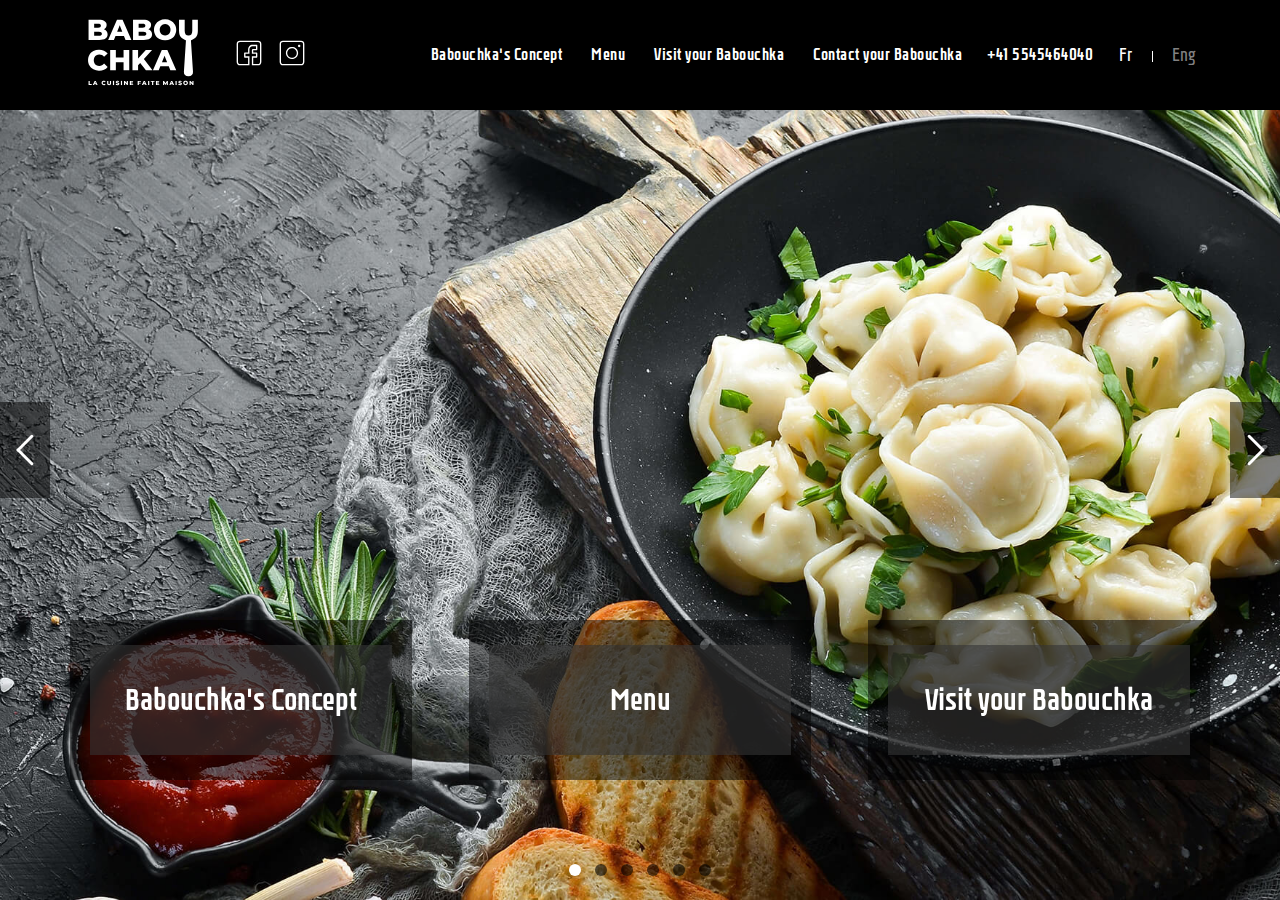
==== index.html @ bee05f9d "add layout" ====
<!DOCTYPE html>
<html lang="ru">

<head>
    <meta charset="utf-8" />
    <meta name="viewport" content="width=device-width, initial-scale=1, shrink-to-fit=no" />

    <link rel="shortcut icon" href="favicon/favicon.ico" />
    <link rel="stylesheet" href="css/style.bundle.css" />

    <script src="js/bundle.js" defer async></script>

    <title>Main</title>
</head>

<body>
    <header class="header">
        <div class="container">
            <div class="row">
                <div class="header__leftsect">
                    <div class="header__phone">
                        <a href="tel:777777"><img src="img/phone-icon.svg" alt="phone"></a>
                    </div>
                    <div class="header__burger">
                        <img class="burgericon" src="img/burger.svg" alt="menu">
                        <img class="closemenu" src="img/close-menu.svg" alt="close menu">
                    </div>
                </div>
                <div class="header__centersect">
                    <a href="#" class="header__logo"><img src="img/logo.svg" alt="logo"></a>
                </div>
                <div class="header__rightsect">
                    <div class="header__social">
                        <ul>
                            <li>
                                <a href="#" target="_blank">
                                    <svg width="28" height="28" viewBox="0 0 28 28" fill="none"
                                        xmlns="http://www.w3.org/2000/svg">
                                        <path
                                            d="M16.8806 26.353V17.2829H20.9721V14.8414H16.8806V11.3141C16.881 10.9327 17.0327 10.5672 17.3023 10.2975C17.572 10.0279 17.9375 9.87625 18.3188 9.87582H20.9929V7.17427H17.5554C15.7496 7.17427 14.4391 8.59421 14.4391 10.5506V14.8414H10.4431V17.2829H14.4391V26.353H4.91696C4.05003 26.352 3.21889 26.0072 2.60588 25.3942C1.99287 24.7811 1.64805 23.95 1.64706 23.0831V4.91699C1.64804 4.05006 1.99287 3.21892 2.60588 2.60591C3.21889 1.9929 4.05003 1.64808 4.91696 1.64709H23.083C23.95 1.64808 24.7811 1.9929 25.3941 2.60591C26.0071 3.21892 26.3519 4.05006 26.3529 4.91699V23.0831C26.3519 23.95 26.0071 24.7811 25.3941 25.3942C24.7811 26.0072 23.95 26.352 23.083 26.353L16.8806 26.353ZM18.2301 25.0035H23.083C23.5922 25.0029 24.0803 24.8004 24.4403 24.4404C24.8004 24.0804 25.0029 23.5922 25.0034 23.0831V4.91699C25.0029 4.40784 24.8004 3.91971 24.4403 3.55968C24.0803 3.19966 23.5922 2.99715 23.083 2.99658H4.91696C4.40781 2.99715 3.91967 3.19966 3.55965 3.55968C3.19962 3.91971 2.99711 4.40784 2.99654 4.91699V23.0831C2.99711 23.5922 3.19962 24.0804 3.55965 24.4404C3.91967 24.8004 4.40781 25.0029 4.91696 25.0035H13.0896V18.6324H9.92961C9.70796 18.6321 9.49545 18.544 9.33872 18.3872C9.18199 18.2305 9.09383 18.018 9.09358 17.7964V14.3279C9.09384 14.1062 9.18201 13.8937 9.33874 13.737C9.49547 13.5803 9.70796 13.4921 9.92961 13.4919H13.0896V10.5506C13.0896 9.28238 13.5274 8.10361 14.3223 7.23145C15.1491 6.32436 16.2972 5.82479 17.5554 5.82479H21.5226C21.7399 5.82503 21.9483 5.91147 22.102 6.06516C22.2557 6.21884 22.3421 6.4272 22.3424 6.64455V10.4055C22.3421 10.6228 22.2557 10.8312 22.102 10.9849C21.9483 11.1386 21.7399 11.225 21.5226 11.2253H18.2301V13.4919H21.4856C21.7073 13.4922 21.9198 13.5803 22.0765 13.737C22.2332 13.8938 22.3214 14.1062 22.3216 14.3279V17.7964C22.3214 18.018 22.2332 18.2305 22.0765 18.3872C21.9198 18.544 21.7073 18.6321 21.4856 18.6324H18.2301V25.0035Z"
                                            fill="#878E8C" />
                                    </svg>
                                </a>
                            </li>
                            <li>
                                <a href="#" target="_blank">
                                    <svg width="28" height="28" viewBox="0 0 28 28" fill="none"
                                        xmlns="http://www.w3.org/2000/svg">
                                        <path
                                            d="M4.91696 26.353C4.05003 26.352 3.21889 26.0072 2.60588 25.3942C1.99287 24.7812 1.64805 23.95 1.64706 23.0831V4.91699C1.64804 4.05006 1.99287 3.21892 2.60588 2.60591C3.21889 1.9929 4.05003 1.64808 4.91696 1.64709H23.083C23.95 1.64808 24.7811 1.9929 25.3941 2.60591C26.0071 3.21892 26.352 4.05006 26.3529 4.91699V23.0831C26.352 23.95 26.0071 24.7812 25.3941 25.3942C24.7811 26.0072 23.95 26.352 23.083 26.353H4.91696ZM4.91696 2.99658C4.40781 2.99715 3.91968 3.19966 3.55965 3.55968C3.19963 3.91971 2.99712 4.40784 2.99655 4.91699V23.0831C2.99712 23.5922 3.19963 24.0804 3.55965 24.4404C3.91968 24.8004 4.40781 25.0029 4.91696 25.0035H23.083C23.5922 25.0029 24.0803 24.8004 24.4404 24.4404C24.8004 24.0804 25.0029 23.5922 25.0035 23.0831V4.91699C25.0029 4.40784 24.8004 3.9197 24.4404 3.55968C24.0803 3.19965 23.5922 2.99714 23.083 2.99658H4.91696Z"
                                            fill="#878E8C" />
                                        <path
                                            d="M14 20.1246C12.7887 20.1246 11.6046 19.7654 10.5974 19.0924C9.59021 18.4195 8.8052 17.4629 8.34165 16.3438C7.8781 15.2247 7.75681 13.9933 7.99313 12.8052C8.22944 11.6172 8.81275 10.5259 9.66929 9.66934C10.5258 8.8128 11.6171 8.22949 12.8052 7.99317C13.9932 7.75686 15.2247 7.87814 16.3438 8.3417C17.4629 8.80525 18.4194 9.59025 19.0924 10.5974C19.7654 11.6046 20.1246 12.7887 20.1246 14.0001C20.1227 15.6238 19.4769 17.1806 18.3287 18.3288C17.1805 19.4769 15.6238 20.1228 14 20.1246ZM14 9.22497C13.0556 9.22497 12.1324 9.50503 11.3471 10.0297C10.5619 10.5544 9.94982 11.3002 9.58841 12.1727C9.22699 13.0452 9.13243 14.0054 9.31668 14.9316C9.50093 15.8579 9.95571 16.7087 10.6235 17.3766C11.2913 18.0444 12.1422 18.4991 13.0684 18.6834C13.9947 18.8676 14.9548 18.7731 15.8274 18.4117C16.6999 18.0502 17.4457 17.4382 17.9704 16.653C18.495 15.8677 18.7751 14.9445 18.7751 14.0001C18.7737 12.7341 18.2701 11.5203 17.3749 10.6251C16.4797 9.72996 15.266 9.22641 14 9.22497Z"
                                            fill="#878E8C" />
                                        <path
                                            d="M21.162 8.18686C21.8213 8.18686 22.3558 7.65239 22.3558 6.99309C22.3558 6.33379 21.8213 5.79932 21.162 5.79932C20.5027 5.79932 19.9683 6.33379 19.9683 6.99309C19.9683 7.65239 20.5027 8.18686 21.162 8.18686Z"
                                            fill="#878E8C" />
                                    </svg>
                                </a>
                            </li>
                        </ul>
                    </div>
                    <div class="header__menu">
                        <ul>
                            <li><a href="#">Babouchka's Concept</a></li>
                            <li><a href="#">Menu</a></li>
                            <li><a href="#">Visit your Babouchka</a></li>
                            <li><a href="#">Contact your Babouchka</a></li>
                        </ul>
                    </div>
                    <div class="header__deskphone">
                        <a href="tel:+41 5545464040">+41 5545464040</a>
                    </div>
                    <div class="header__lang">
                        <ul>
                            <li class="active"><a href="#">Fr</a></li>
                            <li><a href="#">Eng</a></li>
                        </ul>
                    </div>
                </div>
            </div>
        </div>
    </header>

<main>
    <section class="mainslider">
        <div class="mainslider__wrapper">
            <!-- Swiper slider -->
            <div class="swiper-container">
                <div class="swiper-wrapper">
                    <div class="swiper-slide"><img src="img/1.jpg" alt="img"></div>
                    <div class="swiper-slide"><img src="img/2.jpg" alt="img"></div>
                    <div class="swiper-slide"><img src="img/3.jpg" alt="img"></div>
                    <div class="swiper-slide"><img src="img/4.jpeg" alt="img"></div>
                    <div class="swiper-slide"><img src="img/5.jpg" alt="img"></div>
                    <div class="swiper-slide"><img src="img/6.jpg" alt="img"></div>
                </div>
                <!-- Add Arrows -->
                <div class="swiper-button-next">
                    <svg width="12" height="20" viewBox="0 0 12 20" fill="none" xmlns="http://www.w3.org/2000/svg">
                        <rect x="0.666687" y="18.6667" width="14.1421" height="1.88562" rx="0.942808"
                            transform="rotate(-45 0.666687 18.6667)" fill="white" />
                        <rect x="10.6667" y="11.3334" width="14.1421" height="1.88562" rx="0.942809"
                            transform="rotate(-135 10.6667 11.3334)" fill="white" />
                    </svg>
                </div>
                <div class="swiper-button-prev">
                    <svg width="12" height="20" viewBox="0 0 12 20" fill="none" xmlns="http://www.w3.org/2000/svg">
                        <rect x="11.3333" y="1.33325" width="14.1421" height="1.88562" rx="0.942808"
                            transform="rotate(135 11.3333 1.33325)" fill="white" />
                        <rect x="1.33333" y="8.66663" width="14.1421" height="1.88562" rx="0.942809"
                            transform="rotate(45 1.33333 8.66663)" fill="white" />
                    </svg>
                </div>
                <!-- Add Pagination -->
                <div class="swiper-pagination"></div>
            </div>
        </div>
    </section>

    <section class="mainnav">
        <ul>
            <li><a href="#"><span>Babouchka's Concept</span></a></li>
            <li><a href="#"><span>Menu</span></a></li>
            <li><a href="#"><span>Visit your Babouchka</span></a></li>
        </ul>
    </section>
</main>

<!-- <footer>
    <p>© Babouchka 2020. All rights reserved.</p>
</footer>

<!-- <script src="js/bundle.js"></script> -->
</body>

</html> -->
---- css/style.bundle.css ----
@import url(https://fonts.googleapis.com/css2?family=Raleway:wght@400;500;600;700;800;900&display=swap);
/**
 * Swiper 6.1.2
 * Most modern mobile touch slider and framework with hardware accelerated transitions
 * http://swiperjs.com
 *
 * Copyright 2014-2020 Vladimir Kharlampidi
 *
 * Released under the MIT License
 *
 * Released on: August 17, 2020
 */

@font-face {
  font-family: 'swiper-icons';
  src: url('data:application/font-woff;charset=utf-8;base64, [base64]//wADZ2x5ZgAAAywAAADMAAAD2MHtryVoZWFkAAABbAAAADAAAAA2E2+eoWhoZWEAAAGcAAAAHwAAACQC9gDzaG10eAAAAigAAAAZAAAArgJkABFsb2NhAAAC0AAAAFoAAABaFQAUGG1heHAAAAG8AAAAHwAAACAAcABAbmFtZQAAA/gAAAE5AAACXvFdBwlwb3N0AAAFNAAAAGIAAACE5s74hXjaY2BkYGAAYpf5Hu/j+W2+MnAzMYDAzaX6QjD6/4//Bxj5GA8AuRwMYGkAPywL13jaY2BkYGA88P8Agx4j+/8fQDYfA1AEBWgDAIB2BOoAeNpjYGRgYNBh4GdgYgABEMnIABJzYNADCQAACWgAsQB42mNgYfzCOIGBlYGB0YcxjYGBwR1Kf2WQZGhhYGBiYGVmgAFGBiQQkOaawtDAoMBQxXjg/wEGPcYDDA4wNUA2CCgwsAAAO4EL6gAAeNpj2M0gyAACqxgGNWBkZ2D4/wMA+xkDdgAAAHjaY2BgYGaAYBkGRgYQiAHyGMF8FgYHIM3DwMHABGQrMOgyWDLEM1T9/w8UBfEMgLzE////P/5//f/V/xv+r4eaAAeMbAxwIUYmIMHEgKYAYjUcsDAwsLKxc3BycfPw8jEQA/[base64]/uznmfPFBNODM2K7MTQ45YEAZqGP81AmGGcF3iPqOop0r1SPTaTbVkfUe4HXj97wYE+yNwWYxwWu4v1ugWHgo3S1XdZEVqWM7ET0cfnLGxWfkgR42o2PvWrDMBSFj/IHLaF0zKjRgdiVMwScNRAoWUoH78Y2icB/yIY09An6AH2Bdu/UB+yxopYshQiEvnvu0dURgDt8QeC8PDw7Fpji3fEA4z/PEJ6YOB5hKh4dj3EvXhxPqH/SKUY3rJ7srZ4FZnh1PMAtPhwP6fl2PMJMPDgeQ4rY8YT6Gzao0eAEA409DuggmTnFnOcSCiEiLMgxCiTI6Cq5DZUd3Qmp10vO0LaLTd2cjN4fOumlc7lUYbSQcZFkutRG7g6JKZKy0RmdLY680CDnEJ+UMkpFFe1RN7nxdVpXrC4aTtnaurOnYercZg2YVmLN/d/gczfEimrE/fs/bOuq29Zmn8tloORaXgZgGa78yO9/cnXm2BpaGvq25Dv9S4E9+5SIc9PqupJKhYFSSl47+Qcr1mYNAAAAeNptw0cKwkAAAMDZJA8Q7OUJvkLsPfZ6zFVERPy8qHh2YER+3i/BP83vIBLLySsoKimrqKqpa2hp6+jq6RsYGhmbmJqZSy0sraxtbO3sHRydnEMU4uR6yx7JJXveP7WrDycAAAAAAAH//wACeNpjYGRgYOABYhkgZgJCZgZNBkYGLQZtIJsFLMYAAAw3ALgAeNolizEKgDAQBCchRbC2sFER0YD6qVQiBCv/H9ezGI6Z5XBAw8CBK/m5iQQVauVbXLnOrMZv2oLdKFa8Pjuru2hJzGabmOSLzNMzvutpB3N42mNgZGBg4GKQYzBhYMxJLMlj4GBgAYow/P/PAJJhLM6sSoWKfWCAAwDAjgbRAAB42mNgYGBkAIIbCZo5IPrmUn0hGA0AO8EFTQAA') format('woff');
  font-weight: 400;
  font-style: normal;
}
:root {
  --swiper-theme-color: #007aff;
}
.swiper-container {
  margin-left: auto;
  margin-right: auto;
  position: relative;
  overflow: hidden;
  list-style: none;
  padding: 0;
  /* Fix of Webkit flickering */
  z-index: 1;
}
.swiper-container-vertical > .swiper-wrapper {
  flex-direction: column;
}
.swiper-wrapper {
  position: relative;
  width: 100%;
  height: 100%;
  z-index: 1;
  display: flex;
  transition-property: transform;
  box-sizing: content-box;
}
.swiper-container-android .swiper-slide,
.swiper-wrapper {
  transform: translate3d(0px, 0, 0);
}
.swiper-container-multirow > .swiper-wrapper {
  flex-wrap: wrap;
}
.swiper-container-multirow-column > .swiper-wrapper {
  flex-wrap: wrap;
  flex-direction: column;
}
.swiper-container-free-mode > .swiper-wrapper {
  transition-timing-function: ease-out;
  margin: 0 auto;
}
.swiper-slide {
  flex-shrink: 0;
  width: 100%;
  height: 100%;
  position: relative;
  transition-property: transform;
}
.swiper-slide-invisible-blank {
  visibility: hidden;
}
/* Auto Height */
.swiper-container-autoheight,
.swiper-container-autoheight .swiper-slide {
  height: auto;
}
.swiper-container-autoheight .swiper-wrapper {
  align-items: flex-start;
  transition-property: transform, height;
}
/* 3D Effects */
.swiper-container-3d {
  perspective: 1200px;
}
.swiper-container-3d .swiper-wrapper,
.swiper-container-3d .swiper-slide,
.swiper-container-3d .swiper-slide-shadow-left,
.swiper-container-3d .swiper-slide-shadow-right,
.swiper-container-3d .swiper-slide-shadow-top,
.swiper-container-3d .swiper-slide-shadow-bottom,
.swiper-container-3d .swiper-cube-shadow {
  transform-style: preserve-3d;
}
.swiper-container-3d .swiper-slide-shadow-left,
.swiper-container-3d .swiper-slide-shadow-right,
.swiper-container-3d .swiper-slide-shadow-top,
.swiper-container-3d .swiper-slide-shadow-bottom {
  position: absolute;
  left: 0;
  top: 0;
  width: 100%;
  height: 100%;
  pointer-events: none;
  z-index: 10;
}
.swiper-container-3d .swiper-slide-shadow-left {
  background-image: linear-gradient(to left, rgba(0, 0, 0, 0.5), rgba(0, 0, 0, 0));
}
.swiper-container-3d .swiper-slide-shadow-right {
  background-image: linear-gradient(to right, rgba(0, 0, 0, 0.5), rgba(0, 0, 0, 0));
}
.swiper-container-3d .swiper-slide-shadow-top {
  background-image: linear-gradient(to top, rgba(0, 0, 0, 0.5), rgba(0, 0, 0, 0));
}
.swiper-container-3d .swiper-slide-shadow-bottom {
  background-image: linear-gradient(to bottom, rgba(0, 0, 0, 0.5), rgba(0, 0, 0, 0));
}
/* CSS Mode */
.swiper-container-css-mode > .swiper-wrapper {
  overflow: auto;
  scrollbar-width: none;
  /* For Firefox */
  -ms-overflow-style: none;
  /* For Internet Explorer and Edge */
}
.swiper-container-css-mode > .swiper-wrapper::-webkit-scrollbar {
  display: none;
}
.swiper-container-css-mode > .swiper-wrapper > .swiper-slide {
  scroll-snap-align: start start;
}
.swiper-container-horizontal.swiper-container-css-mode > .swiper-wrapper {
  scroll-snap-type: x mandatory;
}
.swiper-container-vertical.swiper-container-css-mode > .swiper-wrapper {
  scroll-snap-type: y mandatory;
}
:root {
  --swiper-navigation-size: 44px;
  /*
  --swiper-navigation-color: var(--swiper-theme-color);
  */
}
.swiper-button-prev,
.swiper-button-next {
  position: absolute;
  top: 50%;
  width: calc(var(--swiper-navigation-size) / 44 * 27);
  height: var(--swiper-navigation-size);
  margin-top: calc(-1 * var(--swiper-navigation-size) / 2);
  z-index: 10;
  cursor: pointer;
  display: flex;
  align-items: center;
  justify-content: center;
  color: var(--swiper-navigation-color, var(--swiper-theme-color));
}
.swiper-button-prev.swiper-button-disabled,
.swiper-button-next.swiper-button-disabled {
  opacity: 0.35;
  cursor: auto;
  pointer-events: none;
}
.swiper-button-prev:after,
.swiper-button-next:after {
  font-family: swiper-icons;
  font-size: var(--swiper-navigation-size);
  text-transform: none !important;
  letter-spacing: 0;
  text-transform: none;
  font-variant: initial;
  line-height: 1;
}
.swiper-button-prev,
.swiper-container-rtl .swiper-button-next {
  left: 10px;
  right: auto;
}
.swiper-button-prev:after,
.swiper-container-rtl .swiper-button-next:after {
  content: 'prev';
}
.swiper-button-next,
.swiper-container-rtl .swiper-button-prev {
  right: 10px;
  left: auto;
}
.swiper-button-next:after,
.swiper-container-rtl .swiper-button-prev:after {
  content: 'next';
}
.swiper-button-prev.swiper-button-white,
.swiper-button-next.swiper-button-white {
  --swiper-navigation-color: #ffffff;
}
.swiper-button-prev.swiper-button-black,
.swiper-button-next.swiper-button-black {
  --swiper-navigation-color: #000000;
}
.swiper-button-lock {
  display: none;
}
:root {
  /*
  --swiper-pagination-color: var(--swiper-theme-color);
  */
}
.swiper-pagination {
  position: absolute;
  text-align: center;
  transition: 300ms opacity;
  transform: translate3d(0, 0, 0);
  z-index: 10;
}
.swiper-pagination.swiper-pagination-hidden {
  opacity: 0;
}
/* Common Styles */
.swiper-pagination-fraction,
.swiper-pagination-custom,
.swiper-container-horizontal > .swiper-pagination-bullets {
  bottom: 10px;
  left: 0;
  width: 100%;
}
/* Bullets */
.swiper-pagination-bullets-dynamic {
  overflow: hidden;
  font-size: 0;
}
.swiper-pagination-bullets-dynamic .swiper-pagination-bullet {
  transform: scale(0.33);
  position: relative;
}
.swiper-pagination-bullets-dynamic .swiper-pagination-bullet-active {
  transform: scale(1);
}
.swiper-pagination-bullets-dynamic .swiper-pagination-bullet-active-main {
  transform: scale(1);
}
.swiper-pagination-bullets-dynamic .swiper-pagination-bullet-active-prev {
  transform: scale(0.66);
}
.swiper-pagination-bullets-dynamic .swiper-pagination-bullet-active-prev-prev {
  transform: scale(0.33);
}
.swiper-pagination-bullets-dynamic .swiper-pagination-bullet-active-next {
  transform: scale(0.66);
}
.swiper-pagination-bullets-dynamic .swiper-pagination-bullet-active-next-next {
  transform: scale(0.33);
}
.swiper-pagination-bullet {
  width: 8px;
  height: 8px;
  display: inline-block;
  border-radius: 100%;
  background: #000;
  opacity: 0.2;
}
button.swiper-pagination-bullet {
  border: none;
  margin: 0;
  padding: 0;
  box-shadow: none;
  -webkit-appearance: none;
     -moz-appearance: none;
          appearance: none;
}
.swiper-pagination-clickable .swiper-pagination-bullet {
  cursor: pointer;
}
.swiper-pagination-bullet-active {
  opacity: 1;
  background: var(--swiper-pagination-color, var(--swiper-theme-color));
}
.swiper-container-vertical > .swiper-pagination-bullets {
  right: 10px;
  top: 50%;
  transform: translate3d(0px, -50%, 0);
}
.swiper-container-vertical > .swiper-pagination-bullets .swiper-pagination-bullet {
  margin: 6px 0;
  display: block;
}
.swiper-container-vertical > .swiper-pagination-bullets.swiper-pagination-bullets-dynamic {
  top: 50%;
  transform: translateY(-50%);
  width: 8px;
}
.swiper-container-vertical > .swiper-pagination-bullets.swiper-pagination-bullets-dynamic .swiper-pagination-bullet {
  display: inline-block;
  transition: 200ms transform, 200ms top;
}
.swiper-container-horizontal > .swiper-pagination-bullets .swiper-pagination-bullet {
  margin: 0 4px;
}
.swiper-container-horizontal > .swiper-pagination-bullets.swiper-pagination-bullets-dynamic {
  left: 50%;
  transform: translateX(-50%);
  white-space: nowrap;
}
.swiper-container-horizontal > .swiper-pagination-bullets.swiper-pagination-bullets-dynamic .swiper-pagination-bullet {
  transition: 200ms transform, 200ms left;
}
.swiper-container-horizontal.swiper-container-rtl > .swiper-pagination-bullets-dynamic .swiper-pagination-bullet {
  transition: 200ms transform, 200ms right;
}
/* Progress */
.swiper-pagination-progressbar {
  background: rgba(0, 0, 0, 0.25);
  position: absolute;
}
.swiper-pagination-progressbar .swiper-pagination-progressbar-fill {
  background: var(--swiper-pagination-color, var(--swiper-theme-color));
  position: absolute;
  left: 0;
  top: 0;
  width: 100%;
  height: 100%;
  transform: scale(0);
  transform-origin: left top;
}
.swiper-container-rtl .swiper-pagination-progressbar .swiper-pagination-progressbar-fill {
  transform-origin: right top;
}
.swiper-container-horizontal > .swiper-pagination-progressbar,
.swiper-container-vertical > .swiper-pagination-progressbar.swiper-pagination-progressbar-opposite {
  width: 100%;
  height: 4px;
  left: 0;
  top: 0;
}
.swiper-container-vertical > .swiper-pagination-progressbar,
.swiper-container-horizontal > .swiper-pagination-progressbar.swiper-pagination-progressbar-opposite {
  width: 4px;
  height: 100%;
  left: 0;
  top: 0;
}
.swiper-pagination-white {
  --swiper-pagination-color: #ffffff;
}
.swiper-pagination-black {
  --swiper-pagination-color: #000000;
}
.swiper-pagination-lock {
  display: none;
}
/* Scrollbar */
.swiper-scrollbar {
  border-radius: 10px;
  position: relative;
  -ms-touch-action: none;
  background: rgba(0, 0, 0, 0.1);
}
.swiper-container-horizontal > .swiper-scrollbar {
  position: absolute;
  left: 1%;
  bottom: 3px;
  z-index: 50;
  height: 5px;
  width: 98%;
}
.swiper-container-vertical > .swiper-scrollbar {
  position: absolute;
  right: 3px;
  top: 1%;
  z-index: 50;
  width: 5px;
  height: 98%;
}
.swiper-scrollbar-drag {
  height: 100%;
  width: 100%;
  position: relative;
  background: rgba(0, 0, 0, 0.5);
  border-radius: 10px;
  left: 0;
  top: 0;
}
.swiper-scrollbar-cursor-drag {
  cursor: move;
}
.swiper-scrollbar-lock {
  display: none;
}
.swiper-zoom-container {
  width: 100%;
  height: 100%;
  display: flex;
  justify-content: center;
  align-items: center;
  text-align: center;
}
.swiper-zoom-container > img,
.swiper-zoom-container > svg,
.swiper-zoom-container > canvas {
  max-width: 100%;
  max-height: 100%;
  object-fit: contain;
}
.swiper-slide-zoomed {
  cursor: move;
}
/* Preloader */
:root {
  /*
  --swiper-preloader-color: var(--swiper-theme-color);
  */
}
.swiper-lazy-preloader {
  width: 42px;
  height: 42px;
  position: absolute;
  left: 50%;
  top: 50%;
  margin-left: -21px;
  margin-top: -21px;
  z-index: 10;
  transform-origin: 50%;
  animation: swiper-preloader-spin 1s infinite linear;
  box-sizing: border-box;
  border: 4px solid var(--swiper-preloader-color, var(--swiper-theme-color));
  border-radius: 50%;
  border-top-color: transparent;
}
.swiper-lazy-preloader-white {
  --swiper-preloader-color: #fff;
}
.swiper-lazy-preloader-black {
  --swiper-preloader-color: #000;
}
@keyframes swiper-preloader-spin {
  100% {
    transform: rotate(360deg);
  }
}
/* a11y */
.swiper-container .swiper-notification {
  position: absolute;
  left: 0;
  top: 0;
  pointer-events: none;
  opacity: 0;
  z-index: -1000;
}
.swiper-container-fade.swiper-container-free-mode .swiper-slide {
  transition-timing-function: ease-out;
}
.swiper-container-fade .swiper-slide {
  pointer-events: none;
  transition-property: opacity;
}
.swiper-container-fade .swiper-slide .swiper-slide {
  pointer-events: none;
}
.swiper-container-fade .swiper-slide-active,
.swiper-container-fade .swiper-slide-active .swiper-slide-active {
  pointer-events: auto;
}
.swiper-container-cube {
  overflow: visible;
}
.swiper-container-cube .swiper-slide {
  pointer-events: none;
  -webkit-backface-visibility: hidden;
          backface-visibility: hidden;
  z-index: 1;
  visibility: hidden;
  transform-origin: 0 0;
  width: 100%;
  height: 100%;
}
.swiper-container-cube .swiper-slide .swiper-slide {
  pointer-events: none;
}
.swiper-container-cube.swiper-container-rtl .swiper-slide {
  transform-origin: 100% 0;
}
.swiper-container-cube .swiper-slide-active,
.swiper-container-cube .swiper-slide-active .swiper-slide-active {
  pointer-events: auto;
}
.swiper-container-cube .swiper-slide-active,
.swiper-container-cube .swiper-slide-next,
.swiper-container-cube .swiper-slide-prev,
.swiper-container-cube .swiper-slide-next + .swiper-slide {
  pointer-events: auto;
  visibility: visible;
}
.swiper-container-cube .swiper-slide-shadow-top,
.swiper-container-cube .swiper-slide-shadow-bottom,
.swiper-container-cube .swiper-slide-shadow-left,
.swiper-container-cube .swiper-slide-shadow-right {
  z-index: 0;
  -webkit-backface-visibility: hidden;
          backface-visibility: hidden;
}
.swiper-container-cube .swiper-cube-shadow {
  position: absolute;
  left: 0;
  bottom: 0px;
  width: 100%;
  height: 100%;
  background: #000;
  opacity: 0.6;
  -webkit-filter: blur(50px);
  filter: blur(50px);
  z-index: 0;
}
.swiper-container-flip {
  overflow: visible;
}
.swiper-container-flip .swiper-slide {
  pointer-events: none;
  -webkit-backface-visibility: hidden;
          backface-visibility: hidden;
  z-index: 1;
}
.swiper-container-flip .swiper-slide .swiper-slide {
  pointer-events: none;
}
.swiper-container-flip .swiper-slide-active,
.swiper-container-flip .swiper-slide-active .swiper-slide-active {
  pointer-events: auto;
}
.swiper-container-flip .swiper-slide-shadow-top,
.swiper-container-flip .swiper-slide-shadow-bottom,
.swiper-container-flip .swiper-slide-shadow-left,
.swiper-container-flip .swiper-slide-shadow-right {
  z-index: 0;
  -webkit-backface-visibility: hidden;
          backface-visibility: hidden;
}

html{box-sizing:border-box;-ms-overflow-style:scrollbar}*,:after,:before{box-sizing:inherit}.container,.container-fluid,.container-lg,.container-md,.container-sm,.container-xl{width:100%;padding-right:15px;padding-left:15px;margin-right:auto;margin-left:auto}@media (min-width:576px){.container,.container-sm{max-width:540px}}@media (min-width:768px){.container,.container-md,.container-sm{max-width:720px}}@media (min-width:992px){.container,.container-lg,.container-md,.container-sm{max-width:960px}}@media (min-width:1200px){.container,.container-lg,.container-md,.container-sm,.container-xl{max-width:1140px}}.row{display:flex;flex-wrap:wrap;margin-right:-15px;margin-left:-15px}.no-gutters{margin-right:0;margin-left:0}.no-gutters>.col,.no-gutters>[class*=col-]{padding-right:0;padding-left:0}.col,.col-1,.col-2,.col-3,.col-4,.col-5,.col-6,.col-7,.col-8,.col-9,.col-10,.col-11,.col-12,.col-auto,.col-lg,.col-lg-1,.col-lg-2,.col-lg-3,.col-lg-4,.col-lg-5,.col-lg-6,.col-lg-7,.col-lg-8,.col-lg-9,.col-lg-10,.col-lg-11,.col-lg-12,.col-lg-auto,.col-md,.col-md-1,.col-md-2,.col-md-3,.col-md-4,.col-md-5,.col-md-6,.col-md-7,.col-md-8,.col-md-9,.col-md-10,.col-md-11,.col-md-12,.col-md-auto,.col-sm,.col-sm-1,.col-sm-2,.col-sm-3,.col-sm-4,.col-sm-5,.col-sm-6,.col-sm-7,.col-sm-8,.col-sm-9,.col-sm-10,.col-sm-11,.col-sm-12,.col-sm-auto,.col-xl,.col-xl-1,.col-xl-2,.col-xl-3,.col-xl-4,.col-xl-5,.col-xl-6,.col-xl-7,.col-xl-8,.col-xl-9,.col-xl-10,.col-xl-11,.col-xl-12,.col-xl-auto{position:relative;width:100%;padding-right:15px;padding-left:15px}.col{flex-basis:0;flex-grow:1;max-width:100%}.row-cols-1>*{flex:0 0 100%;max-width:100%}.row-cols-2>*{flex:0 0 50%;max-width:50%}.row-cols-3>*{flex:0 0 33.33333%;max-width:33.33333%}.row-cols-4>*{flex:0 0 25%;max-width:25%}.row-cols-5>*{flex:0 0 20%;max-width:20%}.row-cols-6>*{flex:0 0 16.66667%;max-width:16.66667%}.col-auto{flex:0 0 auto;width:auto;max-width:100%}.col-1{flex:0 0 8.33333%;max-width:8.33333%}.col-2{flex:0 0 16.66667%;max-width:16.66667%}.col-3{flex:0 0 25%;max-width:25%}.col-4{flex:0 0 33.33333%;max-width:33.33333%}.col-5{flex:0 0 41.66667%;max-width:41.66667%}.col-6{flex:0 0 50%;max-width:50%}.col-7{flex:0 0 58.33333%;max-width:58.33333%}.col-8{flex:0 0 66.66667%;max-width:66.66667%}.col-9{flex:0 0 75%;max-width:75%}.col-10{flex:0 0 83.33333%;max-width:83.33333%}.col-11{flex:0 0 91.66667%;max-width:91.66667%}.col-12{flex:0 0 100%;max-width:100%}.order-first{order:-1}.order-last{order:13}.order-0{order:0}.order-1{order:1}.order-2{order:2}.order-3{order:3}.order-4{order:4}.order-5{order:5}.order-6{order:6}.order-7{order:7}.order-8{order:8}.order-9{order:9}.order-10{order:10}.order-11{order:11}.order-12{order:12}.offset-1{margin-left:8.33333%}.offset-2{margin-left:16.66667%}.offset-3{margin-left:25%}.offset-4{margin-left:33.33333%}.offset-5{margin-left:41.66667%}.offset-6{margin-left:50%}.offset-7{margin-left:58.33333%}.offset-8{margin-left:66.66667%}.offset-9{margin-left:75%}.offset-10{margin-left:83.33333%}.offset-11{margin-left:91.66667%}@media (min-width:576px){.col-sm{flex-basis:0;flex-grow:1;max-width:100%}.row-cols-sm-1>*{flex:0 0 100%;max-width:100%}.row-cols-sm-2>*{flex:0 0 50%;max-width:50%}.row-cols-sm-3>*{flex:0 0 33.33333%;max-width:33.33333%}.row-cols-sm-4>*{flex:0 0 25%;max-width:25%}.row-cols-sm-5>*{flex:0 0 20%;max-width:20%}.row-cols-sm-6>*{flex:0 0 16.66667%;max-width:16.66667%}.col-sm-auto{flex:0 0 auto;width:auto;max-width:100%}.col-sm-1{flex:0 0 8.33333%;max-width:8.33333%}.col-sm-2{flex:0 0 16.66667%;max-width:16.66667%}.col-sm-3{flex:0 0 25%;max-width:25%}.col-sm-4{flex:0 0 33.33333%;max-width:33.33333%}.col-sm-5{flex:0 0 41.66667%;max-width:41.66667%}.col-sm-6{flex:0 0 50%;max-width:50%}.col-sm-7{flex:0 0 58.33333%;max-width:58.33333%}.col-sm-8{flex:0 0 66.66667%;max-width:66.66667%}.col-sm-9{flex:0 0 75%;max-width:75%}.col-sm-10{flex:0 0 83.33333%;max-width:83.33333%}.col-sm-11{flex:0 0 91.66667%;max-width:91.66667%}.col-sm-12{flex:0 0 100%;max-width:100%}.order-sm-first{order:-1}.order-sm-last{order:13}.order-sm-0{order:0}.order-sm-1{order:1}.order-sm-2{order:2}.order-sm-3{order:3}.order-sm-4{order:4}.order-sm-5{order:5}.order-sm-6{order:6}.order-sm-7{order:7}.order-sm-8{order:8}.order-sm-9{order:9}.order-sm-10{order:10}.order-sm-11{order:11}.order-sm-12{order:12}.offset-sm-0{margin-left:0}.offset-sm-1{margin-left:8.33333%}.offset-sm-2{margin-left:16.66667%}.offset-sm-3{margin-left:25%}.offset-sm-4{margin-left:33.33333%}.offset-sm-5{margin-left:41.66667%}.offset-sm-6{margin-left:50%}.offset-sm-7{margin-left:58.33333%}.offset-sm-8{margin-left:66.66667%}.offset-sm-9{margin-left:75%}.offset-sm-10{margin-left:83.33333%}.offset-sm-11{margin-left:91.66667%}}@media (min-width:768px){.col-md{flex-basis:0;flex-grow:1;max-width:100%}.row-cols-md-1>*{flex:0 0 100%;max-width:100%}.row-cols-md-2>*{flex:0 0 50%;max-width:50%}.row-cols-md-3>*{flex:0 0 33.33333%;max-width:33.33333%}.row-cols-md-4>*{flex:0 0 25%;max-width:25%}.row-cols-md-5>*{flex:0 0 20%;max-width:20%}.row-cols-md-6>*{flex:0 0 16.66667%;max-width:16.66667%}.col-md-auto{flex:0 0 auto;width:auto;max-width:100%}.col-md-1{flex:0 0 8.33333%;max-width:8.33333%}.col-md-2{flex:0 0 16.66667%;max-width:16.66667%}.col-md-3{flex:0 0 25%;max-width:25%}.col-md-4{flex:0 0 33.33333%;max-width:33.33333%}.col-md-5{flex:0 0 41.66667%;max-width:41.66667%}.col-md-6{flex:0 0 50%;max-width:50%}.col-md-7{flex:0 0 58.33333%;max-width:58.33333%}.col-md-8{flex:0 0 66.66667%;max-width:66.66667%}.col-md-9{flex:0 0 75%;max-width:75%}.col-md-10{flex:0 0 83.33333%;max-width:83.33333%}.col-md-11{flex:0 0 91.66667%;max-width:91.66667%}.col-md-12{flex:0 0 100%;max-width:100%}.order-md-first{order:-1}.order-md-last{order:13}.order-md-0{order:0}.order-md-1{order:1}.order-md-2{order:2}.order-md-3{order:3}.order-md-4{order:4}.order-md-5{order:5}.order-md-6{order:6}.order-md-7{order:7}.order-md-8{order:8}.order-md-9{order:9}.order-md-10{order:10}.order-md-11{order:11}.order-md-12{order:12}.offset-md-0{margin-left:0}.offset-md-1{margin-left:8.33333%}.offset-md-2{margin-left:16.66667%}.offset-md-3{margin-left:25%}.offset-md-4{margin-left:33.33333%}.offset-md-5{margin-left:41.66667%}.offset-md-6{margin-left:50%}.offset-md-7{margin-left:58.33333%}.offset-md-8{margin-left:66.66667%}.offset-md-9{margin-left:75%}.offset-md-10{margin-left:83.33333%}.offset-md-11{margin-left:91.66667%}}@media (min-width:992px){.col-lg{flex-basis:0;flex-grow:1;max-width:100%}.row-cols-lg-1>*{flex:0 0 100%;max-width:100%}.row-cols-lg-2>*{flex:0 0 50%;max-width:50%}.row-cols-lg-3>*{flex:0 0 33.33333%;max-width:33.33333%}.row-cols-lg-4>*{flex:0 0 25%;max-width:25%}.row-cols-lg-5>*{flex:0 0 20%;max-width:20%}.row-cols-lg-6>*{flex:0 0 16.66667%;max-width:16.66667%}.col-lg-auto{flex:0 0 auto;width:auto;max-width:100%}.col-lg-1{flex:0 0 8.33333%;max-width:8.33333%}.col-lg-2{flex:0 0 16.66667%;max-width:16.66667%}.col-lg-3{flex:0 0 25%;max-width:25%}.col-lg-4{flex:0 0 33.33333%;max-width:33.33333%}.col-lg-5{flex:0 0 41.66667%;max-width:41.66667%}.col-lg-6{flex:0 0 50%;max-width:50%}.col-lg-7{flex:0 0 58.33333%;max-width:58.33333%}.col-lg-8{flex:0 0 66.66667%;max-width:66.66667%}.col-lg-9{flex:0 0 75%;max-width:75%}.col-lg-10{flex:0 0 83.33333%;max-width:83.33333%}.col-lg-11{flex:0 0 91.66667%;max-width:91.66667%}.col-lg-12{flex:0 0 100%;max-width:100%}.order-lg-first{order:-1}.order-lg-last{order:13}.order-lg-0{order:0}.order-lg-1{order:1}.order-lg-2{order:2}.order-lg-3{order:3}.order-lg-4{order:4}.order-lg-5{order:5}.order-lg-6{order:6}.order-lg-7{order:7}.order-lg-8{order:8}.order-lg-9{order:9}.order-lg-10{order:10}.order-lg-11{order:11}.order-lg-12{order:12}.offset-lg-0{margin-left:0}.offset-lg-1{margin-left:8.33333%}.offset-lg-2{margin-left:16.66667%}.offset-lg-3{margin-left:25%}.offset-lg-4{margin-left:33.33333%}.offset-lg-5{margin-left:41.66667%}.offset-lg-6{margin-left:50%}.offset-lg-7{margin-left:58.33333%}.offset-lg-8{margin-left:66.66667%}.offset-lg-9{margin-left:75%}.offset-lg-10{margin-left:83.33333%}.offset-lg-11{margin-left:91.66667%}}@media (min-width:1200px){.col-xl{flex-basis:0;flex-grow:1;max-width:100%}.row-cols-xl-1>*{flex:0 0 100%;max-width:100%}.row-cols-xl-2>*{flex:0 0 50%;max-width:50%}.row-cols-xl-3>*{flex:0 0 33.33333%;max-width:33.33333%}.row-cols-xl-4>*{flex:0 0 25%;max-width:25%}.row-cols-xl-5>*{flex:0 0 20%;max-width:20%}.row-cols-xl-6>*{flex:0 0 16.66667%;max-width:16.66667%}.col-xl-auto{flex:0 0 auto;width:auto;max-width:100%}.col-xl-1{flex:0 0 8.33333%;max-width:8.33333%}.col-xl-2{flex:0 0 16.66667%;max-width:16.66667%}.col-xl-3{flex:0 0 25%;max-width:25%}.col-xl-4{flex:0 0 33.33333%;max-width:33.33333%}.col-xl-5{flex:0 0 41.66667%;max-width:41.66667%}.col-xl-6{flex:0 0 50%;max-width:50%}.col-xl-7{flex:0 0 58.33333%;max-width:58.33333%}.col-xl-8{flex:0 0 66.66667%;max-width:66.66667%}.col-xl-9{flex:0 0 75%;max-width:75%}.col-xl-10{flex:0 0 83.33333%;max-width:83.33333%}.col-xl-11{flex:0 0 91.66667%;max-width:91.66667%}.col-xl-12{flex:0 0 100%;max-width:100%}.order-xl-first{order:-1}.order-xl-last{order:13}.order-xl-0{order:0}.order-xl-1{order:1}.order-xl-2{order:2}.order-xl-3{order:3}.order-xl-4{order:4}.order-xl-5{order:5}.order-xl-6{order:6}.order-xl-7{order:7}.order-xl-8{order:8}.order-xl-9{order:9}.order-xl-10{order:10}.order-xl-11{order:11}.order-xl-12{order:12}.offset-xl-0{margin-left:0}.offset-xl-1{margin-left:8.33333%}.offset-xl-2{margin-left:16.66667%}.offset-xl-3{margin-left:25%}.offset-xl-4{margin-left:33.33333%}.offset-xl-5{margin-left:41.66667%}.offset-xl-6{margin-left:50%}.offset-xl-7{margin-left:58.33333%}.offset-xl-8{margin-left:66.66667%}.offset-xl-9{margin-left:75%}.offset-xl-10{margin-left:83.33333%}.offset-xl-11{margin-left:91.66667%}}.d-none{display:none!important}.d-inline{display:inline!important}.d-inline-block{display:inline-block!important}.d-block{display:block!important}.d-table{display:table!important}.d-table-row{display:table-row!important}.d-table-cell{display:table-cell!important}.d-flex{display:flex!important}.d-inline-flex{display:inline-flex!important}@media (min-width:576px){.d-sm-none{display:none!important}.d-sm-inline{display:inline!important}.d-sm-inline-block{display:inline-block!important}.d-sm-block{display:block!important}.d-sm-table{display:table!important}.d-sm-table-row{display:table-row!important}.d-sm-table-cell{display:table-cell!important}.d-sm-flex{display:flex!important}.d-sm-inline-flex{display:inline-flex!important}}@media (min-width:768px){.d-md-none{display:none!important}.d-md-inline{display:inline!important}.d-md-inline-block{display:inline-block!important}.d-md-block{display:block!important}.d-md-table{display:table!important}.d-md-table-row{display:table-row!important}.d-md-table-cell{display:table-cell!important}.d-md-flex{display:flex!important}.d-md-inline-flex{display:inline-flex!important}}@media (min-width:992px){.d-lg-none{display:none!important}.d-lg-inline{display:inline!important}.d-lg-inline-block{display:inline-block!important}.d-lg-block{display:block!important}.d-lg-table{display:table!important}.d-lg-table-row{display:table-row!important}.d-lg-table-cell{display:table-cell!important}.d-lg-flex{display:flex!important}.d-lg-inline-flex{display:inline-flex!important}}@media (min-width:1200px){.d-xl-none{display:none!important}.d-xl-inline{display:inline!important}.d-xl-inline-block{display:inline-block!important}.d-xl-block{display:block!important}.d-xl-table{display:table!important}.d-xl-table-row{display:table-row!important}.d-xl-table-cell{display:table-cell!important}.d-xl-flex{display:flex!important}.d-xl-inline-flex{display:inline-flex!important}}@media print{.d-print-none{display:none!important}.d-print-inline{display:inline!important}.d-print-inline-block{display:inline-block!important}.d-print-block{display:block!important}.d-print-table{display:table!important}.d-print-table-row{display:table-row!important}.d-print-table-cell{display:table-cell!important}.d-print-flex{display:flex!important}.d-print-inline-flex{display:inline-flex!important}}.flex-row{flex-direction:row!important}.flex-column{flex-direction:column!important}.flex-row-reverse{flex-direction:row-reverse!important}.flex-column-reverse{flex-direction:column-reverse!important}.flex-wrap{flex-wrap:wrap!important}.flex-nowrap{flex-wrap:nowrap!important}.flex-wrap-reverse{flex-wrap:wrap-reverse!important}.flex-fill{flex:1 1 auto!important}.flex-grow-0{flex-grow:0!important}.flex-grow-1{flex-grow:1!important}.flex-shrink-0{flex-shrink:0!important}.flex-shrink-1{flex-shrink:1!important}.justify-content-start{justify-content:flex-start!important}.justify-content-end{justify-content:flex-end!important}.justify-content-center{justify-content:center!important}.justify-content-between{justify-content:space-between!important}.justify-content-around{justify-content:space-around!important}.align-items-start{align-items:flex-start!important}.align-items-end{align-items:flex-end!important}.align-items-center{align-items:center!important}.align-items-baseline{align-items:baseline!important}.align-items-stretch{align-items:stretch!important}.align-content-start{align-content:flex-start!important}.align-content-end{align-content:flex-end!important}.align-content-center{align-content:center!important}.align-content-between{align-content:space-between!important}.align-content-around{align-content:space-around!important}.align-content-stretch{align-content:stretch!important}.align-self-auto{align-self:auto!important}.align-self-start{align-self:flex-start!important}.align-self-end{align-self:flex-end!important}.align-self-center{align-self:center!important}.align-self-baseline{align-self:baseline!important}.align-self-stretch{align-self:stretch!important}@media (min-width:576px){.flex-sm-row{flex-direction:row!important}.flex-sm-column{flex-direction:column!important}.flex-sm-row-reverse{flex-direction:row-reverse!important}.flex-sm-column-reverse{flex-direction:column-reverse!important}.flex-sm-wrap{flex-wrap:wrap!important}.flex-sm-nowrap{flex-wrap:nowrap!important}.flex-sm-wrap-reverse{flex-wrap:wrap-reverse!important}.flex-sm-fill{flex:1 1 auto!important}.flex-sm-grow-0{flex-grow:0!important}.flex-sm-grow-1{flex-grow:1!important}.flex-sm-shrink-0{flex-shrink:0!important}.flex-sm-shrink-1{flex-shrink:1!important}.justify-content-sm-start{justify-content:flex-start!important}.justify-content-sm-end{justify-content:flex-end!important}.justify-content-sm-center{justify-content:center!important}.justify-content-sm-between{justify-content:space-between!important}.justify-content-sm-around{justify-content:space-around!important}.align-items-sm-start{align-items:flex-start!important}.align-items-sm-end{align-items:flex-end!important}.align-items-sm-center{align-items:center!important}.align-items-sm-baseline{align-items:baseline!important}.align-items-sm-stretch{align-items:stretch!important}.align-content-sm-start{align-content:flex-start!important}.align-content-sm-end{align-content:flex-end!important}.align-content-sm-center{align-content:center!important}.align-content-sm-between{align-content:space-between!important}.align-content-sm-around{align-content:space-around!important}.align-content-sm-stretch{align-content:stretch!important}.align-self-sm-auto{align-self:auto!important}.align-self-sm-start{align-self:flex-start!important}.align-self-sm-end{align-self:flex-end!important}.align-self-sm-center{align-self:center!important}.align-self-sm-baseline{align-self:baseline!important}.align-self-sm-stretch{align-self:stretch!important}}@media (min-width:768px){.flex-md-row{flex-direction:row!important}.flex-md-column{flex-direction:column!important}.flex-md-row-reverse{flex-direction:row-reverse!important}.flex-md-column-reverse{flex-direction:column-reverse!important}.flex-md-wrap{flex-wrap:wrap!important}.flex-md-nowrap{flex-wrap:nowrap!important}.flex-md-wrap-reverse{flex-wrap:wrap-reverse!important}.flex-md-fill{flex:1 1 auto!important}.flex-md-grow-0{flex-grow:0!important}.flex-md-grow-1{flex-grow:1!important}.flex-md-shrink-0{flex-shrink:0!important}.flex-md-shrink-1{flex-shrink:1!important}.justify-content-md-start{justify-content:flex-start!important}.justify-content-md-end{justify-content:flex-end!important}.justify-content-md-center{justify-content:center!important}.justify-content-md-between{justify-content:space-between!important}.justify-content-md-around{justify-content:space-around!important}.align-items-md-start{align-items:flex-start!important}.align-items-md-end{align-items:flex-end!important}.align-items-md-center{align-items:center!important}.align-items-md-baseline{align-items:baseline!important}.align-items-md-stretch{align-items:stretch!important}.align-content-md-start{align-content:flex-start!important}.align-content-md-end{align-content:flex-end!important}.align-content-md-center{align-content:center!important}.align-content-md-between{align-content:space-between!important}.align-content-md-around{align-content:space-around!important}.align-content-md-stretch{align-content:stretch!important}.align-self-md-auto{align-self:auto!important}.align-self-md-start{align-self:flex-start!important}.align-self-md-end{align-self:flex-end!important}.align-self-md-center{align-self:center!important}.align-self-md-baseline{align-self:baseline!important}.align-self-md-stretch{align-self:stretch!important}}@media (min-width:992px){.flex-lg-row{flex-direction:row!important}.flex-lg-column{flex-direction:column!important}.flex-lg-row-reverse{flex-direction:row-reverse!important}.flex-lg-column-reverse{flex-direction:column-reverse!important}.flex-lg-wrap{flex-wrap:wrap!important}.flex-lg-nowrap{flex-wrap:nowrap!important}.flex-lg-wrap-reverse{flex-wrap:wrap-reverse!important}.flex-lg-fill{flex:1 1 auto!important}.flex-lg-grow-0{flex-grow:0!important}.flex-lg-grow-1{flex-grow:1!important}.flex-lg-shrink-0{flex-shrink:0!important}.flex-lg-shrink-1{flex-shrink:1!important}.justify-content-lg-start{justify-content:flex-start!important}.justify-content-lg-end{justify-content:flex-end!important}.justify-content-lg-center{justify-content:center!important}.justify-content-lg-between{justify-content:space-between!important}.justify-content-lg-around{justify-content:space-around!important}.align-items-lg-start{align-items:flex-start!important}.align-items-lg-end{align-items:flex-end!important}.align-items-lg-center{align-items:center!important}.align-items-lg-baseline{align-items:baseline!important}.align-items-lg-stretch{align-items:stretch!important}.align-content-lg-start{align-content:flex-start!important}.align-content-lg-end{align-content:flex-end!important}.align-content-lg-center{align-content:center!important}.align-content-lg-between{align-content:space-between!important}.align-content-lg-around{align-content:space-around!important}.align-content-lg-stretch{align-content:stretch!important}.align-self-lg-auto{align-self:auto!important}.align-self-lg-start{align-self:flex-start!important}.align-self-lg-end{align-self:flex-end!important}.align-self-lg-center{align-self:center!important}.align-self-lg-baseline{align-self:baseline!important}.align-self-lg-stretch{align-self:stretch!important}}@media (min-width:1200px){.flex-xl-row{flex-direction:row!important}.flex-xl-column{flex-direction:column!important}.flex-xl-row-reverse{flex-direction:row-reverse!important}.flex-xl-column-reverse{flex-direction:column-reverse!important}.flex-xl-wrap{flex-wrap:wrap!important}.flex-xl-nowrap{flex-wrap:nowrap!important}.flex-xl-wrap-reverse{flex-wrap:wrap-reverse!important}.flex-xl-fill{flex:1 1 auto!important}.flex-xl-grow-0{flex-grow:0!important}.flex-xl-grow-1{flex-grow:1!important}.flex-xl-shrink-0{flex-shrink:0!important}.flex-xl-shrink-1{flex-shrink:1!important}.justify-content-xl-start{justify-content:flex-start!important}.justify-content-xl-end{justify-content:flex-end!important}.justify-content-xl-center{justify-content:center!important}.justify-content-xl-between{justify-content:space-between!important}.justify-content-xl-around{justify-content:space-around!important}.align-items-xl-start{align-items:flex-start!important}.align-items-xl-end{align-items:flex-end!important}.align-items-xl-center{align-items:center!important}.align-items-xl-baseline{align-items:baseline!important}.align-items-xl-stretch{align-items:stretch!important}.align-content-xl-start{align-content:flex-start!important}.align-content-xl-end{align-content:flex-end!important}.align-content-xl-center{align-content:center!important}.align-content-xl-between{align-content:space-between!important}.align-content-xl-around{align-content:space-around!important}.align-content-xl-stretch{align-content:stretch!important}.align-self-xl-auto{align-self:auto!important}.align-self-xl-start{align-self:flex-start!important}.align-self-xl-end{align-self:flex-end!important}.align-self-xl-center{align-self:center!important}.align-self-xl-baseline{align-self:baseline!important}.align-self-xl-stretch{align-self:stretch!important}}.m-0{margin:0!important}.mt-0,.my-0{margin-top:0!important}.mr-0,.mx-0{margin-right:0!important}.mb-0,.my-0{margin-bottom:0!important}.ml-0,.mx-0{margin-left:0!important}.m-1{margin:.25rem!important}.mt-1,.my-1{margin-top:.25rem!important}.mr-1,.mx-1{margin-right:.25rem!important}.mb-1,.my-1{margin-bottom:.25rem!important}.ml-1,.mx-1{margin-left:.25rem!important}.m-2{margin:.5rem!important}.mt-2,.my-2{margin-top:.5rem!important}.mr-2,.mx-2{margin-right:.5rem!important}.mb-2,.my-2{margin-bottom:.5rem!important}.ml-2,.mx-2{margin-left:.5rem!important}.m-3{margin:1rem!important}.mt-3,.my-3{margin-top:1rem!important}.mr-3,.mx-3{margin-right:1rem!important}.mb-3,.my-3{margin-bottom:1rem!important}.ml-3,.mx-3{margin-left:1rem!important}.m-4{margin:1.5rem!important}.mt-4,.my-4{margin-top:1.5rem!important}.mr-4,.mx-4{margin-right:1.5rem!important}.mb-4,.my-4{margin-bottom:1.5rem!important}.ml-4,.mx-4{margin-left:1.5rem!important}.m-5{margin:3rem!important}.mt-5,.my-5{margin-top:3rem!important}.mr-5,.mx-5{margin-right:3rem!important}.mb-5,.my-5{margin-bottom:3rem!important}.ml-5,.mx-5{margin-left:3rem!important}.p-0{padding:0!important}.pt-0,.py-0{padding-top:0!important}.pr-0,.px-0{padding-right:0!important}.pb-0,.py-0{padding-bottom:0!important}.pl-0,.px-0{padding-left:0!important}.p-1{padding:.25rem!important}.pt-1,.py-1{padding-top:.25rem!important}.pr-1,.px-1{padding-right:.25rem!important}.pb-1,.py-1{padding-bottom:.25rem!important}.pl-1,.px-1{padding-left:.25rem!important}.p-2{padding:.5rem!important}.pt-2,.py-2{padding-top:.5rem!important}.pr-2,.px-2{padding-right:.5rem!important}.pb-2,.py-2{padding-bottom:.5rem!important}.pl-2,.px-2{padding-left:.5rem!important}.p-3{padding:1rem!important}.pt-3,.py-3{padding-top:1rem!important}.pr-3,.px-3{padding-right:1rem!important}.pb-3,.py-3{padding-bottom:1rem!important}.pl-3,.px-3{padding-left:1rem!important}.p-4{padding:1.5rem!important}.pt-4,.py-4{padding-top:1.5rem!important}.pr-4,.px-4{padding-right:1.5rem!important}.pb-4,.py-4{padding-bottom:1.5rem!important}.pl-4,.px-4{padding-left:1.5rem!important}.p-5{padding:3rem!important}.pt-5,.py-5{padding-top:3rem!important}.pr-5,.px-5{padding-right:3rem!important}.pb-5,.py-5{padding-bottom:3rem!important}.pl-5,.px-5{padding-left:3rem!important}.m-n1{margin:-.25rem!important}.mt-n1,.my-n1{margin-top:-.25rem!important}.mr-n1,.mx-n1{margin-right:-.25rem!important}.mb-n1,.my-n1{margin-bottom:-.25rem!important}.ml-n1,.mx-n1{margin-left:-.25rem!important}.m-n2{margin:-.5rem!important}.mt-n2,.my-n2{margin-top:-.5rem!important}.mr-n2,.mx-n2{margin-right:-.5rem!important}.mb-n2,.my-n2{margin-bottom:-.5rem!important}.ml-n2,.mx-n2{margin-left:-.5rem!important}.m-n3{margin:-1rem!important}.mt-n3,.my-n3{margin-top:-1rem!important}.mr-n3,.mx-n3{margin-right:-1rem!important}.mb-n3,.my-n3{margin-bottom:-1rem!important}.ml-n3,.mx-n3{margin-left:-1rem!important}.m-n4{margin:-1.5rem!important}.mt-n4,.my-n4{margin-top:-1.5rem!important}.mr-n4,.mx-n4{margin-right:-1.5rem!important}.mb-n4,.my-n4{margin-bottom:-1.5rem!important}.ml-n4,.mx-n4{margin-left:-1.5rem!important}.m-n5{margin:-3rem!important}.mt-n5,.my-n5{margin-top:-3rem!important}.mr-n5,.mx-n5{margin-right:-3rem!important}.mb-n5,.my-n5{margin-bottom:-3rem!important}.ml-n5,.mx-n5{margin-left:-3rem!important}.m-auto{margin:auto!important}.mt-auto,.my-auto{margin-top:auto!important}.mr-auto,.mx-auto{margin-right:auto!important}.mb-auto,.my-auto{margin-bottom:auto!important}.ml-auto,.mx-auto{margin-left:auto!important}@media (min-width:576px){.m-sm-0{margin:0!important}.mt-sm-0,.my-sm-0{margin-top:0!important}.mr-sm-0,.mx-sm-0{margin-right:0!important}.mb-sm-0,.my-sm-0{margin-bottom:0!important}.ml-sm-0,.mx-sm-0{margin-left:0!important}.m-sm-1{margin:.25rem!important}.mt-sm-1,.my-sm-1{margin-top:.25rem!important}.mr-sm-1,.mx-sm-1{margin-right:.25rem!important}.mb-sm-1,.my-sm-1{margin-bottom:.25rem!important}.ml-sm-1,.mx-sm-1{margin-left:.25rem!important}.m-sm-2{margin:.5rem!important}.mt-sm-2,.my-sm-2{margin-top:.5rem!important}.mr-sm-2,.mx-sm-2{margin-right:.5rem!important}.mb-sm-2,.my-sm-2{margin-bottom:.5rem!important}.ml-sm-2,.mx-sm-2{margin-left:.5rem!important}.m-sm-3{margin:1rem!important}.mt-sm-3,.my-sm-3{margin-top:1rem!important}.mr-sm-3,.mx-sm-3{margin-right:1rem!important}.mb-sm-3,.my-sm-3{margin-bottom:1rem!important}.ml-sm-3,.mx-sm-3{margin-left:1rem!important}.m-sm-4{margin:1.5rem!important}.mt-sm-4,.my-sm-4{margin-top:1.5rem!important}.mr-sm-4,.mx-sm-4{margin-right:1.5rem!important}.mb-sm-4,.my-sm-4{margin-bottom:1.5rem!important}.ml-sm-4,.mx-sm-4{margin-left:1.5rem!important}.m-sm-5{margin:3rem!important}.mt-sm-5,.my-sm-5{margin-top:3rem!important}.mr-sm-5,.mx-sm-5{margin-right:3rem!important}.mb-sm-5,.my-sm-5{margin-bottom:3rem!important}.ml-sm-5,.mx-sm-5{margin-left:3rem!important}.p-sm-0{padding:0!important}.pt-sm-0,.py-sm-0{padding-top:0!important}.pr-sm-0,.px-sm-0{padding-right:0!important}.pb-sm-0,.py-sm-0{padding-bottom:0!important}.pl-sm-0,.px-sm-0{padding-left:0!important}.p-sm-1{padding:.25rem!important}.pt-sm-1,.py-sm-1{padding-top:.25rem!important}.pr-sm-1,.px-sm-1{padding-right:.25rem!important}.pb-sm-1,.py-sm-1{padding-bottom:.25rem!important}.pl-sm-1,.px-sm-1{padding-left:.25rem!important}.p-sm-2{padding:.5rem!important}.pt-sm-2,.py-sm-2{padding-top:.5rem!important}.pr-sm-2,.px-sm-2{padding-right:.5rem!important}.pb-sm-2,.py-sm-2{padding-bottom:.5rem!important}.pl-sm-2,.px-sm-2{padding-left:.5rem!important}.p-sm-3{padding:1rem!important}.pt-sm-3,.py-sm-3{padding-top:1rem!important}.pr-sm-3,.px-sm-3{padding-right:1rem!important}.pb-sm-3,.py-sm-3{padding-bottom:1rem!important}.pl-sm-3,.px-sm-3{padding-left:1rem!important}.p-sm-4{padding:1.5rem!important}.pt-sm-4,.py-sm-4{padding-top:1.5rem!important}.pr-sm-4,.px-sm-4{padding-right:1.5rem!important}.pb-sm-4,.py-sm-4{padding-bottom:1.5rem!important}.pl-sm-4,.px-sm-4{padding-left:1.5rem!important}.p-sm-5{padding:3rem!important}.pt-sm-5,.py-sm-5{padding-top:3rem!important}.pr-sm-5,.px-sm-5{padding-right:3rem!important}.pb-sm-5,.py-sm-5{padding-bottom:3rem!important}.pl-sm-5,.px-sm-5{padding-left:3rem!important}.m-sm-n1{margin:-.25rem!important}.mt-sm-n1,.my-sm-n1{margin-top:-.25rem!important}.mr-sm-n1,.mx-sm-n1{margin-right:-.25rem!important}.mb-sm-n1,.my-sm-n1{margin-bottom:-.25rem!important}.ml-sm-n1,.mx-sm-n1{margin-left:-.25rem!important}.m-sm-n2{margin:-.5rem!important}.mt-sm-n2,.my-sm-n2{margin-top:-.5rem!important}.mr-sm-n2,.mx-sm-n2{margin-right:-.5rem!important}.mb-sm-n2,.my-sm-n2{margin-bottom:-.5rem!important}.ml-sm-n2,.mx-sm-n2{margin-left:-.5rem!important}.m-sm-n3{margin:-1rem!important}.mt-sm-n3,.my-sm-n3{margin-top:-1rem!important}.mr-sm-n3,.mx-sm-n3{margin-right:-1rem!important}.mb-sm-n3,.my-sm-n3{margin-bottom:-1rem!important}.ml-sm-n3,.mx-sm-n3{margin-left:-1rem!important}.m-sm-n4{margin:-1.5rem!important}.mt-sm-n4,.my-sm-n4{margin-top:-1.5rem!important}.mr-sm-n4,.mx-sm-n4{margin-right:-1.5rem!important}.mb-sm-n4,.my-sm-n4{margin-bottom:-1.5rem!important}.ml-sm-n4,.mx-sm-n4{margin-left:-1.5rem!important}.m-sm-n5{margin:-3rem!important}.mt-sm-n5,.my-sm-n5{margin-top:-3rem!important}.mr-sm-n5,.mx-sm-n5{margin-right:-3rem!important}.mb-sm-n5,.my-sm-n5{margin-bottom:-3rem!important}.ml-sm-n5,.mx-sm-n5{margin-left:-3rem!important}.m-sm-auto{margin:auto!important}.mt-sm-auto,.my-sm-auto{margin-top:auto!important}.mr-sm-auto,.mx-sm-auto{margin-right:auto!important}.mb-sm-auto,.my-sm-auto{margin-bottom:auto!important}.ml-sm-auto,.mx-sm-auto{margin-left:auto!important}}@media (min-width:768px){.m-md-0{margin:0!important}.mt-md-0,.my-md-0{margin-top:0!important}.mr-md-0,.mx-md-0{margin-right:0!important}.mb-md-0,.my-md-0{margin-bottom:0!important}.ml-md-0,.mx-md-0{margin-left:0!important}.m-md-1{margin:.25rem!important}.mt-md-1,.my-md-1{margin-top:.25rem!important}.mr-md-1,.mx-md-1{margin-right:.25rem!important}.mb-md-1,.my-md-1{margin-bottom:.25rem!important}.ml-md-1,.mx-md-1{margin-left:.25rem!important}.m-md-2{margin:.5rem!important}.mt-md-2,.my-md-2{margin-top:.5rem!important}.mr-md-2,.mx-md-2{margin-right:.5rem!important}.mb-md-2,.my-md-2{margin-bottom:.5rem!important}.ml-md-2,.mx-md-2{margin-left:.5rem!important}.m-md-3{margin:1rem!important}.mt-md-3,.my-md-3{margin-top:1rem!important}.mr-md-3,.mx-md-3{margin-right:1rem!important}.mb-md-3,.my-md-3{margin-bottom:1rem!important}.ml-md-3,.mx-md-3{margin-left:1rem!important}.m-md-4{margin:1.5rem!important}.mt-md-4,.my-md-4{margin-top:1.5rem!important}.mr-md-4,.mx-md-4{margin-right:1.5rem!important}.mb-md-4,.my-md-4{margin-bottom:1.5rem!important}.ml-md-4,.mx-md-4{margin-left:1.5rem!important}.m-md-5{margin:3rem!important}.mt-md-5,.my-md-5{margin-top:3rem!important}.mr-md-5,.mx-md-5{margin-right:3rem!important}.mb-md-5,.my-md-5{margin-bottom:3rem!important}.ml-md-5,.mx-md-5{margin-left:3rem!important}.p-md-0{padding:0!important}.pt-md-0,.py-md-0{padding-top:0!important}.pr-md-0,.px-md-0{padding-right:0!important}.pb-md-0,.py-md-0{padding-bottom:0!important}.pl-md-0,.px-md-0{padding-left:0!important}.p-md-1{padding:.25rem!important}.pt-md-1,.py-md-1{padding-top:.25rem!important}.pr-md-1,.px-md-1{padding-right:.25rem!important}.pb-md-1,.py-md-1{padding-bottom:.25rem!important}.pl-md-1,.px-md-1{padding-left:.25rem!important}.p-md-2{padding:.5rem!important}.pt-md-2,.py-md-2{padding-top:.5rem!important}.pr-md-2,.px-md-2{padding-right:.5rem!important}.pb-md-2,.py-md-2{padding-bottom:.5rem!important}.pl-md-2,.px-md-2{padding-left:.5rem!important}.p-md-3{padding:1rem!important}.pt-md-3,.py-md-3{padding-top:1rem!important}.pr-md-3,.px-md-3{padding-right:1rem!important}.pb-md-3,.py-md-3{padding-bottom:1rem!important}.pl-md-3,.px-md-3{padding-left:1rem!important}.p-md-4{padding:1.5rem!important}.pt-md-4,.py-md-4{padding-top:1.5rem!important}.pr-md-4,.px-md-4{padding-right:1.5rem!important}.pb-md-4,.py-md-4{padding-bottom:1.5rem!important}.pl-md-4,.px-md-4{padding-left:1.5rem!important}.p-md-5{padding:3rem!important}.pt-md-5,.py-md-5{padding-top:3rem!important}.pr-md-5,.px-md-5{padding-right:3rem!important}.pb-md-5,.py-md-5{padding-bottom:3rem!important}.pl-md-5,.px-md-5{padding-left:3rem!important}.m-md-n1{margin:-.25rem!important}.mt-md-n1,.my-md-n1{margin-top:-.25rem!important}.mr-md-n1,.mx-md-n1{margin-right:-.25rem!important}.mb-md-n1,.my-md-n1{margin-bottom:-.25rem!important}.ml-md-n1,.mx-md-n1{margin-left:-.25rem!important}.m-md-n2{margin:-.5rem!important}.mt-md-n2,.my-md-n2{margin-top:-.5rem!important}.mr-md-n2,.mx-md-n2{margin-right:-.5rem!important}.mb-md-n2,.my-md-n2{margin-bottom:-.5rem!important}.ml-md-n2,.mx-md-n2{margin-left:-.5rem!important}.m-md-n3{margin:-1rem!important}.mt-md-n3,.my-md-n3{margin-top:-1rem!important}.mr-md-n3,.mx-md-n3{margin-right:-1rem!important}.mb-md-n3,.my-md-n3{margin-bottom:-1rem!important}.ml-md-n3,.mx-md-n3{margin-left:-1rem!important}.m-md-n4{margin:-1.5rem!important}.mt-md-n4,.my-md-n4{margin-top:-1.5rem!important}.mr-md-n4,.mx-md-n4{margin-right:-1.5rem!important}.mb-md-n4,.my-md-n4{margin-bottom:-1.5rem!important}.ml-md-n4,.mx-md-n4{margin-left:-1.5rem!important}.m-md-n5{margin:-3rem!important}.mt-md-n5,.my-md-n5{margin-top:-3rem!important}.mr-md-n5,.mx-md-n5{margin-right:-3rem!important}.mb-md-n5,.my-md-n5{margin-bottom:-3rem!important}.ml-md-n5,.mx-md-n5{margin-left:-3rem!important}.m-md-auto{margin:auto!important}.mt-md-auto,.my-md-auto{margin-top:auto!important}.mr-md-auto,.mx-md-auto{margin-right:auto!important}.mb-md-auto,.my-md-auto{margin-bottom:auto!important}.ml-md-auto,.mx-md-auto{margin-left:auto!important}}@media (min-width:992px){.m-lg-0{margin:0!important}.mt-lg-0,.my-lg-0{margin-top:0!important}.mr-lg-0,.mx-lg-0{margin-right:0!important}.mb-lg-0,.my-lg-0{margin-bottom:0!important}.ml-lg-0,.mx-lg-0{margin-left:0!important}.m-lg-1{margin:.25rem!important}.mt-lg-1,.my-lg-1{margin-top:.25rem!important}.mr-lg-1,.mx-lg-1{margin-right:.25rem!important}.mb-lg-1,.my-lg-1{margin-bottom:.25rem!important}.ml-lg-1,.mx-lg-1{margin-left:.25rem!important}.m-lg-2{margin:.5rem!important}.mt-lg-2,.my-lg-2{margin-top:.5rem!important}.mr-lg-2,.mx-lg-2{margin-right:.5rem!important}.mb-lg-2,.my-lg-2{margin-bottom:.5rem!important}.ml-lg-2,.mx-lg-2{margin-left:.5rem!important}.m-lg-3{margin:1rem!important}.mt-lg-3,.my-lg-3{margin-top:1rem!important}.mr-lg-3,.mx-lg-3{margin-right:1rem!important}.mb-lg-3,.my-lg-3{margin-bottom:1rem!important}.ml-lg-3,.mx-lg-3{margin-left:1rem!important}.m-lg-4{margin:1.5rem!important}.mt-lg-4,.my-lg-4{margin-top:1.5rem!important}.mr-lg-4,.mx-lg-4{margin-right:1.5rem!important}.mb-lg-4,.my-lg-4{margin-bottom:1.5rem!important}.ml-lg-4,.mx-lg-4{margin-left:1.5rem!important}.m-lg-5{margin:3rem!important}.mt-lg-5,.my-lg-5{margin-top:3rem!important}.mr-lg-5,.mx-lg-5{margin-right:3rem!important}.mb-lg-5,.my-lg-5{margin-bottom:3rem!important}.ml-lg-5,.mx-lg-5{margin-left:3rem!important}.p-lg-0{padding:0!important}.pt-lg-0,.py-lg-0{padding-top:0!important}.pr-lg-0,.px-lg-0{padding-right:0!important}.pb-lg-0,.py-lg-0{padding-bottom:0!important}.pl-lg-0,.px-lg-0{padding-left:0!important}.p-lg-1{padding:.25rem!important}.pt-lg-1,.py-lg-1{padding-top:.25rem!important}.pr-lg-1,.px-lg-1{padding-right:.25rem!important}.pb-lg-1,.py-lg-1{padding-bottom:.25rem!important}.pl-lg-1,.px-lg-1{padding-left:.25rem!important}.p-lg-2{padding:.5rem!important}.pt-lg-2,.py-lg-2{padding-top:.5rem!important}.pr-lg-2,.px-lg-2{padding-right:.5rem!important}.pb-lg-2,.py-lg-2{padding-bottom:.5rem!important}.pl-lg-2,.px-lg-2{padding-left:.5rem!important}.p-lg-3{padding:1rem!important}.pt-lg-3,.py-lg-3{padding-top:1rem!important}.pr-lg-3,.px-lg-3{padding-right:1rem!important}.pb-lg-3,.py-lg-3{padding-bottom:1rem!important}.pl-lg-3,.px-lg-3{padding-left:1rem!important}.p-lg-4{padding:1.5rem!important}.pt-lg-4,.py-lg-4{padding-top:1.5rem!important}.pr-lg-4,.px-lg-4{padding-right:1.5rem!important}.pb-lg-4,.py-lg-4{padding-bottom:1.5rem!important}.pl-lg-4,.px-lg-4{padding-left:1.5rem!important}.p-lg-5{padding:3rem!important}.pt-lg-5,.py-lg-5{padding-top:3rem!important}.pr-lg-5,.px-lg-5{padding-right:3rem!important}.pb-lg-5,.py-lg-5{padding-bottom:3rem!important}.pl-lg-5,.px-lg-5{padding-left:3rem!important}.m-lg-n1{margin:-.25rem!important}.mt-lg-n1,.my-lg-n1{margin-top:-.25rem!important}.mr-lg-n1,.mx-lg-n1{margin-right:-.25rem!important}.mb-lg-n1,.my-lg-n1{margin-bottom:-.25rem!important}.ml-lg-n1,.mx-lg-n1{margin-left:-.25rem!important}.m-lg-n2{margin:-.5rem!important}.mt-lg-n2,.my-lg-n2{margin-top:-.5rem!important}.mr-lg-n2,.mx-lg-n2{margin-right:-.5rem!important}.mb-lg-n2,.my-lg-n2{margin-bottom:-.5rem!important}.ml-lg-n2,.mx-lg-n2{margin-left:-.5rem!important}.m-lg-n3{margin:-1rem!important}.mt-lg-n3,.my-lg-n3{margin-top:-1rem!important}.mr-lg-n3,.mx-lg-n3{margin-right:-1rem!important}.mb-lg-n3,.my-lg-n3{margin-bottom:-1rem!important}.ml-lg-n3,.mx-lg-n3{margin-left:-1rem!important}.m-lg-n4{margin:-1.5rem!important}.mt-lg-n4,.my-lg-n4{margin-top:-1.5rem!important}.mr-lg-n4,.mx-lg-n4{margin-right:-1.5rem!important}.mb-lg-n4,.my-lg-n4{margin-bottom:-1.5rem!important}.ml-lg-n4,.mx-lg-n4{margin-left:-1.5rem!important}.m-lg-n5{margin:-3rem!important}.mt-lg-n5,.my-lg-n5{margin-top:-3rem!important}.mr-lg-n5,.mx-lg-n5{margin-right:-3rem!important}.mb-lg-n5,.my-lg-n5{margin-bottom:-3rem!important}.ml-lg-n5,.mx-lg-n5{margin-left:-3rem!important}.m-lg-auto{margin:auto!important}.mt-lg-auto,.my-lg-auto{margin-top:auto!important}.mr-lg-auto,.mx-lg-auto{margin-right:auto!important}.mb-lg-auto,.my-lg-auto{margin-bottom:auto!important}.ml-lg-auto,.mx-lg-auto{margin-left:auto!important}}@media (min-width:1200px){.m-xl-0{margin:0!important}.mt-xl-0,.my-xl-0{margin-top:0!important}.mr-xl-0,.mx-xl-0{margin-right:0!important}.mb-xl-0,.my-xl-0{margin-bottom:0!important}.ml-xl-0,.mx-xl-0{margin-left:0!important}.m-xl-1{margin:.25rem!important}.mt-xl-1,.my-xl-1{margin-top:.25rem!important}.mr-xl-1,.mx-xl-1{margin-right:.25rem!important}.mb-xl-1,.my-xl-1{margin-bottom:.25rem!important}.ml-xl-1,.mx-xl-1{margin-left:.25rem!important}.m-xl-2{margin:.5rem!important}.mt-xl-2,.my-xl-2{margin-top:.5rem!important}.mr-xl-2,.mx-xl-2{margin-right:.5rem!important}.mb-xl-2,.my-xl-2{margin-bottom:.5rem!important}.ml-xl-2,.mx-xl-2{margin-left:.5rem!important}.m-xl-3{margin:1rem!important}.mt-xl-3,.my-xl-3{margin-top:1rem!important}.mr-xl-3,.mx-xl-3{margin-right:1rem!important}.mb-xl-3,.my-xl-3{margin-bottom:1rem!important}.ml-xl-3,.mx-xl-3{margin-left:1rem!important}.m-xl-4{margin:1.5rem!important}.mt-xl-4,.my-xl-4{margin-top:1.5rem!important}.mr-xl-4,.mx-xl-4{margin-right:1.5rem!important}.mb-xl-4,.my-xl-4{margin-bottom:1.5rem!important}.ml-xl-4,.mx-xl-4{margin-left:1.5rem!important}.m-xl-5{margin:3rem!important}.mt-xl-5,.my-xl-5{margin-top:3rem!important}.mr-xl-5,.mx-xl-5{margin-right:3rem!important}.mb-xl-5,.my-xl-5{margin-bottom:3rem!important}.ml-xl-5,.mx-xl-5{margin-left:3rem!important}.p-xl-0{padding:0!important}.pt-xl-0,.py-xl-0{padding-top:0!important}.pr-xl-0,.px-xl-0{padding-right:0!important}.pb-xl-0,.py-xl-0{padding-bottom:0!important}.pl-xl-0,.px-xl-0{padding-left:0!important}.p-xl-1{padding:.25rem!important}.pt-xl-1,.py-xl-1{padding-top:.25rem!important}.pr-xl-1,.px-xl-1{padding-right:.25rem!important}.pb-xl-1,.py-xl-1{padding-bottom:.25rem!important}.pl-xl-1,.px-xl-1{padding-left:.25rem!important}.p-xl-2{padding:.5rem!important}.pt-xl-2,.py-xl-2{padding-top:.5rem!important}.pr-xl-2,.px-xl-2{padding-right:.5rem!important}.pb-xl-2,.py-xl-2{padding-bottom:.5rem!important}.pl-xl-2,.px-xl-2{padding-left:.5rem!important}.p-xl-3{padding:1rem!important}.pt-xl-3,.py-xl-3{padding-top:1rem!important}.pr-xl-3,.px-xl-3{padding-right:1rem!important}.pb-xl-3,.py-xl-3{padding-bottom:1rem!important}.pl-xl-3,.px-xl-3{padding-left:1rem!important}.p-xl-4{padding:1.5rem!important}.pt-xl-4,.py-xl-4{padding-top:1.5rem!important}.pr-xl-4,.px-xl-4{padding-right:1.5rem!important}.pb-xl-4,.py-xl-4{padding-bottom:1.5rem!important}.pl-xl-4,.px-xl-4{padding-left:1.5rem!important}.p-xl-5{padding:3rem!important}.pt-xl-5,.py-xl-5{padding-top:3rem!important}.pr-xl-5,.px-xl-5{padding-right:3rem!important}.pb-xl-5,.py-xl-5{padding-bottom:3rem!important}.pl-xl-5,.px-xl-5{padding-left:3rem!important}.m-xl-n1{margin:-.25rem!important}.mt-xl-n1,.my-xl-n1{margin-top:-.25rem!important}.mr-xl-n1,.mx-xl-n1{margin-right:-.25rem!important}.mb-xl-n1,.my-xl-n1{margin-bottom:-.25rem!important}.ml-xl-n1,.mx-xl-n1{margin-left:-.25rem!important}.m-xl-n2{margin:-.5rem!important}.mt-xl-n2,.my-xl-n2{margin-top:-.5rem!important}.mr-xl-n2,.mx-xl-n2{margin-right:-.5rem!important}.mb-xl-n2,.my-xl-n2{margin-bottom:-.5rem!important}.ml-xl-n2,.mx-xl-n2{margin-left:-.5rem!important}.m-xl-n3{margin:-1rem!important}.mt-xl-n3,.my-xl-n3{margin-top:-1rem!important}.mr-xl-n3,.mx-xl-n3{margin-right:-1rem!important}.mb-xl-n3,.my-xl-n3{margin-bottom:-1rem!important}.ml-xl-n3,.mx-xl-n3{margin-left:-1rem!important}.m-xl-n4{margin:-1.5rem!important}.mt-xl-n4,.my-xl-n4{margin-top:-1.5rem!important}.mr-xl-n4,.mx-xl-n4{margin-right:-1.5rem!important}.mb-xl-n4,.my-xl-n4{margin-bottom:-1.5rem!important}.ml-xl-n4,.mx-xl-n4{margin-left:-1.5rem!important}.m-xl-n5{margin:-3rem!important}.mt-xl-n5,.my-xl-n5{margin-top:-3rem!important}.mr-xl-n5,.mx-xl-n5{margin-right:-3rem!important}.mb-xl-n5,.my-xl-n5{margin-bottom:-3rem!important}.ml-xl-n5,.mx-xl-n5{margin-left:-3rem!important}.m-xl-auto{margin:auto!important}.mt-xl-auto,.my-xl-auto{margin-top:auto!important}.mr-xl-auto,.mx-xl-auto{margin-right:auto!important}.mb-xl-auto,.my-xl-auto{margin-bottom:auto!important}.ml-xl-auto,.mx-xl-auto{margin-left:auto!important}}.header{height:114px;background-color:#000;display:flex;align-items:center;position:fixed;width:100%;left:0;top:0;z-index:11}.header .header__leftsect{padding-left:15px;padding-right:15px;max-width:30%;flex:0 0 30%}.header .header__leftsect .header__phone a{display:inline-block;width:28px;margin-bottom:12px}.header .header__leftsect .header__phone a img{max-width:100%}.header .header__centersect{padding-left:15px;padding-right:15px;max-width:40%;flex:0 0 40%;text-align:center}.header .header__rightsect{padding-left:15px;padding-right:15px;max-width:30%;flex:0 0 30%;text-align:right}.header .header__rightsect .header__social{margin-bottom:25px}.header .header__rightsect .header__social ul{padding:0;margin:0;list-style-type:none;display:inline-flex;align-items:center;justify-content:space-between;max-width:70px;width:100%}.header .header__rightsect .header__social ul li{display:inline-block;vertical-align:middle}.header .header__rightsect .header__lang ul{padding:0;margin:0;list-style-type:none}.header .header__rightsect .header__lang ul li{display:inline-block;vertical-align:middle;margin-right:24px;position:relative}.header .header__rightsect .header__lang ul li a{color:#4f4f4f;font-size:17px;line-height:20px;font-family:Rawercondensedregular}.header .header__rightsect .header__lang ul li:after{content:"";display:inline-block;width:1px;height:8px;background:#ffd900;right:-13px;position:absolute;top:8px}.header .header__rightsect .header__lang ul li:last-child{margin-right:0}.header .header__rightsect .header__lang ul li:last-child:after{display:none}.header .header__rightsect .header__lang ul li.active a{color:#ffd900}.header .header__burger img{margin-left:-7px}.header .header__burger .closemenu,.header__deskphone,.header__menu{display:none}@media (max-width:1199.8px){.header__menu.show{left:0}.header__menu{position:fixed;display:flex;align-items:center;justify-content:center;width:100%;left:0;top:114px;height:calc(100vh - 114px);z-index:1212;background:#000;padding:40px 0;transition:.5s;left:-100vw}.header__menu ul{margin:-70px 0 0;padding:0;list-style-type:none;text-align:center;max-height:285px;height:100%;display:flex;flex-direction:column;justify-content:space-between}.header__menu ul li a{color:#fff;font-size:20px;line-height:24px;font-family:Rawercondensedbold}}@media (min-width:1200px){body.main .header{background:rgba(0,0,0,.8)}.header{height:110px}.header .header__leftsect{display:none}.header .header__centersect{max-width:145px;flex:0 0 145px}.header .header__centersect,.header .header__rightsect{display:flex;align-items:center;justify-content:flex-end}.header .header__rightsect{max-width:calc(100% - 145px);flex:0 0 calc(100% - 145px);position:relative}.header .header__deskphone,.header .header__menu{display:inline-block}.header .header__menu ul{list-style-type:none;padding:0;margin:0}.header .header__menu ul li{display:inline-block;vertical-align:middle}.header .header__rightsect .header__social{display:inline-block;margin:0}.header__lang{display:inline-block}.header__logo img{width:113px}.header .header__rightsect .header__lang ul li a{font-size:18px;line-height:22px;color:#828282;transition:.3s}.header .header__rightsect .header__lang ul li a:hover{color:#fff}.header .header__rightsect .header__lang ul li{margin-right:36px}.header .header__rightsect .header__lang ul li:after{right:-21px;height:11px;background:#fff;top:7px}.header .header__rightsect .header__lang ul li.active a{color:#fff}.header .header__rightsect .header__social{position:absolute;left:70px}.header .header__rightsect .header__social ul li a{transition:.3s;opacity:1}.header .header__rightsect .header__social ul li a:hover{opacity:.5}.header .header__rightsect .header__social ul li:first-child{margin-right:35px}.header .header__rightsect .header__social svg path{fill:#fff}.header__deskphone{margin-right:60px}.header__deskphone a{color:#fff;font-size:18px;line-height:22px;font-family:Rawercondensedbold;letter-spacing:.5px;transition:.3s}.header__deskphone a:hover{color:#aeccc2}.header__menu ul li{margin-right:60px}.header__menu ul li a{color:#fff;font-size:18px;line-height:22px;font-family:Rawercondensedbold;letter-spacing:.5px;transition:.3s}.header__menu ul li a:hover{color:#aeccc2}}@media (min-width:1500px) and (max-width:1600px){.header__deskphone,.header__menu ul li{margin-right:40px}}@media (min-width:1200px) and (max-width:1499.8px){.header__deskphone,.header__menu ul li{margin-right:25px}.header .header__rightsect .header__social{left:20px}.header .header__rightsect .header__social ul li:first-child{margin-right:15px}.header__deskphone a,.header__menu ul li a{font-size:16px}.header__deskphone{min-width:104px}.header__lang{min-width:77px}}@media (max-height:500px){.header__menu{display:block;overflow:scroll}.header__menu ul{height:200px;margin:0}}@font-face{font-family:Rawercondensedregular;src:url(../fonts/Rawercondensedregular.otf)}@font-face{font-family:Rawercondensedbold;src:url(../fonts/Rawercondensedbold.otf)}body{margin:0;padding:0;overflow-x:hidden;font-family:Raleway,sans-serif}a,a:focus,a:hover{outline:none;text-decoration:none}main{padding-top:114px;min-height:calc(100vh - 40px)}h1{font-family:Rawercondensedbold;font-size:30px;line-height:36px;color:#000;margin:0;padding-left:24px;position:relative}h1:after{content:"";display:inline-block;width:2px;height:calc(100% - 10px);background:#000;position:absolute;left:0;top:54%;transform:translateY(-50%)}.swiper-container{width:100%;height:100%}.swiper-slide{text-align:center;font-size:18px;background:#fff;display:-webkit-box;display:-ms-flexbox;display:-webkit-flex;display:flex;-webkit-box-pack:center;-ms-flex-pack:center;-webkit-justify-content:center;justify-content:center;-webkit-box-align:center;-ms-flex-align:center;-webkit-align-items:center;align-items:center}.swiper-pagination-bullet{width:20px;height:20px;text-align:center;line-height:20px;font-size:12px;color:#000;opacity:1;background:rgba(0,0,0,.2)}.swiper-pagination-bullet-active{color:#fff;background:#007aff}.mainslider{position:fixed;left:0;top:114px;width:100%;height:calc(100vh - 114px)}.mainslider .mainslider__wrapper{position:relative;height:100%;width:100%}.mainslider .swiper-slide img{width:100%;height:100%;object-fit:cover;object-position:50% 50%}.mainslider .swiper-button-next,.mainslider .swiper-button-prev{width:30px;height:58px;background-color:rgba(0,0,0,.5);background-repeat:no-repeat;background-position:50%;top:27vh;margin:0;transition:opacity .5s,visibility .5s;opacity:1;visibility:visible;outline:none;display:flex;align-items:center;justify-content:center}.mainslider .swiper-button-next:after,.mainslider .swiper-button-prev:after{display:none}.mainslider .swiper-button-next{right:0}.mainslider .swiper-button-prev{left:0}.mainslider .swiper-pagination{top:49vh;transition:opacity .5s,visibility .5s;opacity:1;visibility:visible}.mainslider .swiper-pagination .swiper-pagination-bullet{width:9px;height:9px;background:rgba(0,0,0,.6);transition:.3s}.mainslider .swiper-pagination .swiper-pagination-bullet-active{background:#fff}.mainslider .swiper-container-horizontal>.swiper-pagination-bullets .swiper-pagination-bullet{margin:0 7px}.mainnav{padding:0 30px 25px;position:relative;top:54vh}.mainnav ul{list-style-type:none;padding:0;margin:0}.mainnav ul li{margin-bottom:20px}.mainnav ul li:last-child{margin-bottom:0}.mainnav ul li a{display:flex;align-items:center;justify-content:center;width:100%;height:100px;background:rgba(0,0,0,.5);font-family:Rawercondensedbold;font-size:24px;line-height:29px;color:#fff;position:relative}.mainnav ul li a span{position:relative;z-index:2}.mainnav ul li a:after{content:"";display:inline-block;width:calc(100% - 20px);height:calc(100% - 20px);position:absolute;left:50%;top:50%;transform:translate(-50%,-50%);background:rgba(51,51,51,.6)}.hideel{opacity:0!important;visibility:hidden!important}@media (min-width:768px){.mainnav{position:absolute;width:100%;top:auto;bottom:100px;padding:0 30px}.mainnav ul{display:flex;justify-content:space-between}.mainnav ul li{margin-bottom:0;width:30%}.mainslider .swiper-pagination{top:auto;bottom:20px}.mainslider .swiper-button-next,.mainslider .swiper-button-prev{top:33vh;width:50px;height:96px}}@media (min-width:1025px){.mainslider{height:100vh;top:0}.mainslider .swiper-button-next,.mainslider .swiper-button-prev{top:50%;transform:translateY(-50%)}.mainslider .swiper-button-next svg rect,.mainslider .swiper-button-prev svg rect{transition:.3s}.mainslider .swiper-button-next:hover svg rect,.mainslider .swiper-button-prev:hover svg rect{fill:#aeccc2}.mainslider .swiper-button-next svg,.mainslider .swiper-button-prev svg{width:19px;height:34px}.mainnav{bottom:120px;max-width:1140px;margin:0 auto;padding:0;right:0;left:0}.mainslider .swiper-pagination .swiper-pagination-bullet{width:12px;height:12px;transition:.5s}.mainnav ul li a{height:160px;background:rgba(0,0,0,.5);font-size:30px;line-height:36px;transition:.5s}.mainnav ul li a:after{background:rgba(51,51,51,.6);width:calc(100% - 40px);height:calc(100% - 50px)}.mainnav ul li a:hover{background:rgba(0,0,0,.7);color:#68b59a}.mainnav ul li a:hover:after{background:rgba(51,51,51,.7)}}@media (min-width:1440px){.header .container{max-width:100%;padding-left:100px;padding-right:100px}.mainslider .swiper-button-prev{left:100px}.mainslider .swiper-button-next{right:100px}}.menusection{padding:44px 0 10px}.menusection .container{background-image:url(../img/ourmenu-bg.png);background-repeat:repeat-y;background-position:top;background-size:100% auto}.menusection h1{margin-bottom:34px}.product{position:relative;text-align:center;padding-top:81px;margin-bottom:46px}.product .product__pics{position:absolute;width:100%;top:0;min-height:158px}.product .product__pics .product__pic{width:160px;height:160px;overflow:hidden;border-radius:50%;margin:0 auto 2px}.product .product__pics .product__pic img{width:100%;height:100%;object-fit:cover;object-position:50% 50%}.product .product__descr{background-color:#fff;box-shadow:0 8px 20px rgba(0,0,0,.15);padding:110px 60px 22px;min-height:245px;height:100%}.product .product__descr .product__title{font-family:Rawercondensedbold;font-size:18px;line-height:22px;text-align:center;color:#010101;margin:0 0 12px}.product .product__descr .product__description{font-size:12px;line-height:16px;color:#010101;margin:0 0 18px}.product .product__descr .product__price{font-size:18px;line-height:22px;color:#010101;font-family:Rawercondensedbold;margin:0}.product .product__descr .product__pricelist{padding:0;margin:0;list-style-type:none}.product .product__descr .product__pricelist li{display:block;text-align:center;font-size:14px;line-height:18px;color:#010101;font-family:Rawercondensedbold;margin-bottom:8px}.product .product__descr .product__pricelist li span:first-child{flex:0 0 calc(100% - 48px);max-width:calc(100% - 48px);text-align:left}.product .product__descr .product__pricelist li span:nth-child(2){flex:0 0 48px;max-width:48px;text-align:right}.product .product__descr .product__discover{height:30px;background:#68b59a;color:#fff;font-size:13px;line-height:24px;font-family:Rawercondensedregular;display:flex;align-items:center;justify-content:center;position:relative;bottom:auto;max-width:108px;left:auto;right:auto;margin:18px auto 0}.product .product__descr .product__discover span:after{content:"";display:inline-block;width:12px;height:8px;vertical-align:middle;background-image:url(../img/arrow-btn.svg);background-size:100% 100%;margin-left:8px}@media (min-width:768px){.menusection .container{background-image:url(../img/ourmenu-tablet-bg.png)}.product{height:100%;margin-bottom:0}.menusection .row .col-md-6{margin-bottom:45px}.product .product__descr{padding-bottom:60px}.product .product__descr .product__discover{margin-top:0;position:absolute;left:0;right:0;bottom:22px}}@media (min-width:992px){.product .product__descr{padding:110px 40px 60px}}@media (min-width:1025px){main{padding-top:110px}.menusection{padding:120px 0 60px}.menusection h1{font-size:48px;line-height:58px;padding-left:30px;border:none;margin-bottom:110px}.menusection h1:after{content:"";display:inline-block;width:2px;height:32px;background:#000;position:absolute;left:0;top:55%;transform:translateY(-50%)}.product .product__pics{min-height:186px}.product{padding-top:67px}.product .product__pics .product__pic{width:140px;height:140px}.product .product__descr{padding:139px 45px 70px;min-height:364px}.product .product__pics .product__pic{margin-bottom:34px}.product .product__descr .product__title{font-size:22px;line-height:27px;margin-bottom:21px}.product .product__descr .product__pricelist li{margin-bottom:12px;font-size:18px;line-height:18px}.product .product__descr .product__discover{bottom:25px;max-width:150px;height:36px;font-size:15px}.product .product__descr .product__discover span{transition:.3s;opacity:1}.product .product__descr .product__discover:hover span{opacity:.7}.menusection .container{background-image:none}.product .product__descr .product__pricelist li span:nth-child(2){flex:0 0 60px;max-width:60px}.product .product__descr .product__pricelist li span:first-child{flex:0 0 calc(100% - 60px);max-width:calc(100% - 60px)}.menusection .row .col-6{margin-bottom:70px}.product .product__pics .product__pic{box-shadow:0 0 20px rgba(0,0,0,.15)}.product .product__descr .product__description{font-size:14px;margin-bottom:34px}.product .product__descr .product__price{font-size:22px;line-height:27px}.ourmenu-wrapper{background-image:url(../img/ourmenu-tablet-bg.png);background-repeat:no-repeat;background-size:100% auto}.product .product__descr .product__pricelist li{font-family:Raleway,sans-serif;font-size:14px;line-height:16px}}.product-sect{overflow:hidden}.product-secpicbox{text-align:right;padding-top:15px;position:relative}.product-secpicbox .prodbgpic{position:absolute;width:auto;top:25px;z-index:2;right:0;max-width:100%}.product-secpicbox .product-sect__pic{width:290px;height:290px;overflow:hidden;border-radius:50%;display:inline-flex;align-items:center;justify-content:center;top:-32px;position:relative;right:-32px;border:1px solid #dbd0b5;border-top:none;border-right:none}.product-secpicbox .product-sect__pic img{width:100%;height:100%;object-fit:cover;object-position:50% 50%;border-radius:50%;width:258px;height:258px}.product-sectextbox h1{border:none;padding:0;margin:0 0 24px;font-size:26px;line-height:32px}.product-sectextbox p{font-size:16px;line-height:20px;color:#333;margin:0 0 20px}.product-sectextbox p:last-child{margin-bottom:0}.species{margin-top:45px;padding-bottom:40px;background-image:url(../img/prodbg2.png);background-repeat:no-repeat;background-position:top;background-size:100% auto}.species .species__box{margin-bottom:35px}.species .species__box h3{color:#010101;font-size:26px;line-height:32px;font-family:Rawercondensedbold;margin:0 0 24px}.species .species__box .species__block{padding:40px 25px 35px;background-image:url(../img/species-bg.png);background-size:cover}.species .species__box .species__block .title{font-size:20px;line-height:24px;color:#010101;font-family:Rawercondensedbold;margin:0 0 30px;padding-left:35px;position:relative}.species .species__box .species__block .title:after{content:"";display:inline-block;position:absolute;left:0;top:50%;transform:translateY(-50%);width:25px;height:25px;background-image:url(../img/cookbook.svg);background-repeat:no-repeat;background-position:50%}.species .species__box .species__block .descr{font-size:16px;line-height:24px;color:#333;margin:0}.prepared__titlebox{padding:0 40px 21px}.prepared__titlebox .title{font-size:30px;line-height:36px;color:#000;font-family:Rawercondensedbold;margin:0 0 24px}.prepared__titlebox .descr{font-family:Rawercondensedregular;font-weight:250;font-size:20px;color:#4f4f4f;line-height:18px;margin:0;padding-bottom:21px;border-bottom:1px solid #e0e0e0}.prepared__picbox img{max-width:100%;width:100%;margin-bottom:35px}.prepared__picbox img:last-child{margin-bottom:0}.prepared__bottsect{padding:34px 40px 96px;background-image:url(../img/prodbg1.png);background-repeat:no-repeat;background-position:0 100%}.prepared__bottsect .title{font-size:20px;line-height:28px;color:#000;margin:0 0 30px;font-family:Rawercondensedbold}.prepared__bottsect .descr{font-size:16px;line-height:24px;color:#010101;font-family:Rawercondensedbold;margin:0 0 16px}.prepared__bottsect a{display:inline-flex;align-items:center;justify-content:center;background:#010101;font-size:16px;line-height:24px;color:#fff;font-family:Rawercondensedregular;width:140px;height:40px}.prepared__bottsect a span img{margin-left:15px;vertical-align:middle}.bottomfixed-nav{background:#010101;height:40px;position:fixed;bottom:0;left:0;width:100%}.bottomfixed-nav .backpage{display:inline-flex;align-items:center;justify-content:center;width:130px;height:41px;bottom:39px;left:0;right:0;margin:0 auto;background:url(../img/fixednav.png) no-repeat;background-size:100% 100%;background-position:top;position:absolute;color:#fff;font-size:14px;line-height:17px;font-family:Rawercondensedregular}.bottomfixed-nav .backpage img{margin-right:4px;display:inline-block;position:relative;top:1px}.prepared .container{padding-left:0;padding-right:0}.back-desktop,.prodbgpic-desktop{display:none}@media (min-width:576px){.prepared .container{padding-left:15px;padding-right:15px}}@media (min-width:768px){.product-sect .row>.col-md-6:first-child{order:2}.product-sect .row>.col-md-6:nth-child(2){order:1}.product-secpicbox .product-sect__pic img{width:320px;height:320px}.product-secpicbox .product-sect__pic{width:350px;height:350px}.product-sectextbox{padding-top:40px}.product-sectextbox h1{font-size:48px;line-height:58px}.product-sectextbox .descr{font-size:18px;line-height:30px}.species{margin-top:15px}.species .species__box h3{font-size:28px;line-height:34px}}@media (min-width:1025px){.back-desktop{display:block}.back-desktop a{display:inline-block;cursor:pointer;font-size:20px;line-height:24px;color:#828282;font-family:Rawercondensedregular}.back-desktop a img{vertical-align:middle}.product-wrapper{padding-top:88px}.product-sectextbox{padding-top:158px;height:100%;background-image:url(../img/bg2.png);background-repeat:no-repeat;background-position:top 25px left}.product-secpicbox .product-sect__pic img{width:580px;height:580px}.product-secpicbox .product-sect__pic{width:578px;height:578px;max-width:100%;max-height:100%}.product-secpicbox .prodbgpic{display:none}.product-secpicbox{padding-top:0}.species{margin-top:40px}.product-sectextbox h1{margin-bottom:45px}.species .species__box h3{padding-left:23px;margin-bottom:12px}.species .species__box .species__block{padding:44px 40px 40px 42px}.species .species__box .species__block .title:after{width:29px;height:31px;background-size:100% auto}.bottomfixed-nav{display:none}.species .species__box .species__block .title{padding-left:50px}.species{background-image:none}.prodbgpic-desktop{display:inline-block;position:absolute;z-index:1;left:14px;top:95px}.species .species__box{margin-bottom:0}.species{padding-bottom:150px;background-image:url(../img/bg3.png);background-repeat:no-repeat;background-position:left 54% bottom 58px;background-size:170px}.prepared__titlebox{padding-left:0}}@media (min-width:1025px) and (max-width:1199.8px){.species .species__box{margin-bottom:30px}}@media (min-width:1440px){.back-desktop.container{max-width:100%;padding-left:100px;padding-right:100px}}.concept__topsect{position:relative;text-align:right}.concept__topsect .concept__topsect-pagetitle{position:absolute;left:15px;top:44px;width:187px;z-index:2;text-align:left;padding-left:25px}.concept__topsect .concept__topsect-pagetitle:after{content:"";display:inline-block;width:2px;position:absolute;left:0;background-color:#fff;height:calc(100% - 14px);top:51%;transform:translateY(-50%)}.concept__topsect .concept__topsect-pagetitle p{margin:0;font-size:30px;line-height:36px;color:#fff;font-family:Rawercondensedbold}.concept__topsect:after{content:"";display:block;background:linear-gradient(180deg,#fedc00,#e99600);height:730px;position:absolute;top:0;left:0;width:100%}.concept__topsect .babouchka{position:relative;width:auto;max-width:100%;right:0;top:15px;z-index:2}.concept__topsect .concept__topsectinfo{width:calc(100% - 15px);background-color:#fff;position:relative;z-index:2;display:inline-block;text-align:left;padding:48px 25px 24px}.concept__topsect .concept__topsectinfo p:not(.title){color:#4f4f4f;font-size:14px;line-height:21px;margin:0 0 20px}.concept__topsect .concept__topsectinfo p:not(.title):last-child{margin-bottom:0}.concept__topsect .concept__topsectinfo .title{font-family:Rawercondensedbold;color:#000;font-size:24px;line-height:36px;margin:0 0 21px}.concept__val{padding:50px 0 36px}.concept__val .cval__title{color:#000;font-size:30px;line-height:36px;font-family:Rawercondensedbold;margin:0 0 60px;padding-left:26px;position:relative}.concept__val .cval__title:after{content:"";display:inline-block;width:2px;background:#000;position:absolute;left:0;top:50%;transform:translateY(-50%);height:calc(100% - 10px)}.cval__box{display:flex;flex-wrap:wrap;margin-bottom:36px}.cval__box .cval__boxpic{flex:0 0 70px;max-width:70px;padding:10px 0 0}.cval__box .cval__boxpic img{filter:drop-shadow(0 4px 20px rgba(104,181,154,.25))}.cval__box .cval__boxinfo{flex:0 0 calc(100% - 70px);max-width:calc(100% - 70px);padding-left:28px;position:relative}.cval__box .cval__boxinfo .cval__boxdescr{position:relative;background-color:#fff;border-radius:10px;padding:16px 25px;box-shadow:0 8px 20px rgba(0,0,0,.1)}.cval__box .cval__boxinfo .cval__boxdescr:after{content:"";display:inline-block;width:24px;height:24px;background-image:url(../img/value-figure.svg);position:absolute;left:-21px;background-repeat:no-repeat;background-position:100%;background-size:100% 100%;top:32px}.cval__box .cval__boxinfo .cval__boxdescr .title{margin:0 0 10px;color:#333;font-size:18px;line-height:24px;font-family:Rawercondensedbold}.cval__box .cval__boxinfo .cval__boxdescr .clickhere{display:inline-block;color:#68b59a;font-size:14px;line-height:18px}.cval__box .cval__boxinfo .cval__boxdescr .descr{color:#68b59a;font-size:14px;line-height:18px;margin:0;display:none}.yellow-text{color:#ffc90b}.concept__val .row .col-12:nth-child(2n) .cval__boxinfo{order:1;padding:0 28px 0 0}.concept__val .row .col-12:nth-child(2n) .cval__boxinfo .cval__boxdescr:after{left:auto;right:-21px;transform:rotate(180deg)}.concept__val .row .col-12:nth-child(2n) .cval__boxpic{order:2}.weare{background:linear-gradient(180deg,#fca0bd,#fda0bd);position:relative}.weare .logobg{position:absolute;left:0;right:0;top:29px;margin:0 auto}.weare .weare__wrap{padding:85px 0 360px;background-image:url(../img/babouchka2.png);background-repeat:no-repeat;background-position:bottom}.weare .title{font-size:30px;line-height:normal;color:#fff;font-family:Rawercondensedbold;margin:0 0 60px;padding-left:26px;position:relative}.weare .title:after{content:"";display:inline-block;width:2px;background:#fff;left:0;position:absolute;height:calc(100% - 10px);top:6px}.weare__box{padding:30px 25px;box-shadow:0 8px 15px rgba(0,0,0,.12);margin-bottom:15px}.weare__box .weare__boxtitle{margin:0 0 10px;font-size:20px;line-height:18px;font-weight:700;color:#fff}.weare__box .weare__boxdescr{margin:0;color:#fff;font-size:14px;line-height:18px;max-width:223px}.yellow-box{background:#ffd900;background-image:url(../img/care.svg);background-position:center right 16px;background-repeat:no-repeat}.green-box{background:#72bda3;background-image:url(../img/letter.svg);background-position:center right 16px;background-repeat:no-repeat}.blue-box{background:#009cd0;background-image:url(../img/earth.svg);background-position:center right 16px;background-repeat:no-repeat}.concept__topsect .container{padding-left:0;padding-right:0}.babouchka-desktop{display:none}.concept__val{background-image:url(../img/bg4.png);background-size:100% auto;background-position:top -55px center}@media (min-width:576px){.concept__topsect .concept__topsect-pagetitle{width:250px}.concept__topsect .babouchka,.concept__topsect .concept__topsect-pagetitle p br,.concept__topsect:after{display:none}.concept__topsect{background-image:url(../img/babouchka3.png);background-repeat:no-repeat;background-position:top;background-size:100% auto;background-size:auto 400px;padding-top:400px}.concept__topsect .concept__topsectinfo{margin-top:-70px}}@media (min-width:768px){.concept__topsect .container{padding-left:0;padding-right:0}.concept__topsect{padding-top:0;background-image:none}.babouchka-desktop{display:block;max-width:100%;z-index:2;position:relative;width:100%}.cval__box .cval__boxpic{padding-top:0;flex:0 0 100%;max-width:100%;text-align:center;margin-bottom:50px}.cval__box .cval__boxinfo{flex:0 0 100%;max-width:100%;padding-left:0;text-align:center}.concept__val .row .col-12:nth-child(2n) .cval__boxpic{order:0}.concept__val .row .col-12:nth-child(2n) .cval__boxinfo{order:0;padding:0}.cval__box .cval__boxinfo .cval__boxdescr:after{display:none}.cval__box .cval__boxinfo .cval__boxdescr{background-color:transparent;border-radius:0;padding:0;box-shadow:none}.cval__box{padding:72px 25px 33px;background:#fff;box-shadow:0 8px 20px rgba(0,0,0,.08);margin-bottom:0;height:100%;display:block}.cval__box .cval__boxinfo .cval__boxdescr .clickhere{display:none!important}.cval__box .cval__boxinfo .cval__boxdescr .descr{display:block!important}.concept__val .col-md-4{margin-bottom:30px}}@media (min-width:1025px){.concept__topsect .concept__topsect-pagetitle p{font-size:48px;line-height:64px}.concept__topsect .concept__topsect-pagetitle{width:400px;top:120px}.picwr{max-height:100vh;overflow:hidden}.concept__topsect .concept__topsectinfo{display:flex;flex-wrap:wrap;width:100%;padding:95px 0 63px;margin-top:-130px}.concept__topsectinfo:after{content:"";display:block;position:absolute;background-color:#fff;height:100%;width:120vw;top:0;left:-148px;z-index:0}.concept__topsect{overflow:hidden}.concept__topsect .concept__topsectinfo .title{flex:0 0 50%;max-width:50%;z-index:2;font-size:36px;line-height:48px;padding-right:15%}.concept__topsect .concept__topsectinfo .desc-r{flex:0 0 50%;max-width:50%;z-index:2}.concept__topsect .concept__topsectinfo p:not(.title){font-size:16px;line-height:24px}.concept__val{padding-top:20px}.concept__val .cval__title{font-size:48px;line-height:64px;margin-bottom:40px}.concept__val .cval__title:after{height:calc(100% - 30px);top:52%}.cval__box .cval__boxpic img{width:120px}.cval__box{padding:50px 40px}.cval__box .cval__boxpic{margin-bottom:45px}.cval__box .cval__boxinfo .cval__boxdescr .title{font-size:24px;line-height:36px;margin-bottom:18px}.cval__box .cval__boxinfo .cval__boxdescr .descr{font-size:16px;line-height:20px}.concept__val{padding-bottom:86px}.weare .logobg{top:70px;right:auto;left:15px;width:247px}.weare .weare__wrap{padding:147px 0 98px}.weare .title{font-size:48px;line-height:normal;margin-bottom:100px}.weare .titcont{position:relative}.weare .title:after{height:calc(100% - 24px);top:16px}.weare__box{max-width:415px;padding:52px 48px;background-size:120px}.weare__box .weare__boxtitle{font-size:22px;margin-bottom:20px}.weare__box .weare__boxdescr{font-size:16px;line-height:20px;max-width:none}.weare .weare__wrap{background-size:auto 100%;background-position:100% 100%}.concept__val{background-image:none;position:relative}.concept__val:after{content:"";display:inline-block;width:330px;height:280px;background-image:url(../img/bg5.png);background-size:100% 100%;background-repeat:no-repeat;position:absolute;right:30%;top:-75px;z-index:-1}}.visitslide-wrap .swiper-slide{min-height:100px}.visitslide-wrap{overflow:hidden}.visitslide-wrap .swiper-wrapper{flex-wrap:wrap}.visitslide-wrap .swiper-button-next,.visitslide-wrap .swiper-button-prev,.visitslide-wrap .swiper-pagination{display:none}.visitinf{padding:44px 0 0}.visitinf h1{margin-bottom:30px}.visitinf .descr{color:#000;font-size:16px;line-height:24px;margin:0;padding-left:26px;font-family:Rawercondensedregular}.visslidewrap{position:relative}.visslidewrap img{width:100%;margin-bottom:20px}.visitslide-wrap{margin-top:36px}.googlelink{width:300px;height:100px;background:rgba(0,0,0,.4);display:flex;align-items:center;justify-content:center;position:absolute;z-index:2;top:19px;left:0;right:0;margin:0 auto;color:#fff}.googlelink:after{content:"";display:inline-block;width:calc(100% - 20px);height:calc(100% - 20px);background:rgba(51,51,51,.8);position:absolute;left:10px;top:10px}.googlelink span{position:relative;z-index:2;font-size:20px;line-height:24px;font-family:Rawercondensedbold}.googlemap{margin-top:15px}.googlemap .title{margin:0 0 46px;padding-left:29px;color:#000;font-size:20px;line-height:28px;font-family:Rawercondensedbold;max-width:250px}.googlemap .mappiclink{display:block;height:485px}.googlemap .mappiclink img{width:100%;height:100%;object-fit:cover;object-position:50% 50%}.desckmappic{display:none}@media (min-width:576px){.mobmappic{display:none}.desckmappic{display:block}.googlemap .mappiclink{height:300px}}@media (min-width:768px){.visitslide-wrap .swiper-slide{max-width:50%;flex:0 0 50%;padding:0 15px;box-sizing:border-box}.visslidewrap{height:300px;margin-bottom:30px}.visslidewrap img{height:100%;object-fit:cover;object-position:50% 50%}}@media (min-width:1025px){.visitslide-wrap .swiper-slide{max-width:none;flex:none;padding:0;box-sizing:border-box}.visslidewrap{height:auto;margin-bottom:0}.visslidewrap img{height:auto;object-fit:none;object-position:initial}.visitslide-wrap .swiper-wrapper{flex-wrap:nowrap}.visitslide-wrap .swiper-slide{min-height:0}.visslidewrap img{margin-bottom:0;width:auto;max-width:100%}.swiper-containerv .swiper-container{width:100%;height:100%}.swiper-containerv .swiper-slide{text-align:center;font-size:18px;background:#fff;display:-webkit-box;display:-ms-flexbox;display:-webkit-flex;display:flex;-webkit-box-pack:center;-ms-flex-pack:center;-webkit-justify-content:center;justify-content:center;-webkit-box-align:center;-ms-flex-align:center;-webkit-align-items:center;align-items:center;width:auto}.visslidewrap{height:600px;overflow:hidden}.visslidewrap img{height:100%}.visitinf .swiper-wrapper{padding-left:15px}.visitinf{padding-top:120px}h1{font-size:48px;line-height:58px;padding-left:30px;border:none;margin-bottom:110px}.visitinf .descr{font-size:24px;line-height:normal}.visitslide-wrap{margin-top:50px}.googlelink{right:auto;top:auto;left:10px;bottom:10px;width:260px;height:70px;transition:.5s}.googlelink:hover{background:rgba(0,0,0,.7);color:#68b59a}.googlelink:hover:after{background:rgba(51,51,51,.7)}.visitslide-wrap .swiper-button-next,.visitslide-wrap .swiper-button-prev,.visitslide-wrap .swiper-pagination{display:inline-block}.swiper-containerv{padding-bottom:62px}.visitslide-wrap .swiper-pagination{bottom:0;position:absolute;transform:none}.googlemap{margin-top:120px}.swiper-pagination-bullet{margin:0 10px;background:rgba(1,1,1,.5);width:12px;height:12px;outline:none}.swiper-pagination-bullet-active{background:#000}.swiper-containerv{position:relative}.visitslide-wrap .container{max-width:100%}.visitslide-wrap .swiper-button-next,.visitslide-wrap .swiper-button-prev{width:50px;height:96px;background:rgba(0,0,0,.5);display:flex;align-items:center;justify-content:center}.visitslide-wrap .swiper-button-next svg,.visitslide-wrap .swiper-button-prev svg{width:19px;height:auto}.visitslide-wrap .swiper-button-next svg rect,.visitslide-wrap .swiper-button-prev svg rect{transition:.3s}.visitslide-wrap .swiper-button-next:hover svg rect,.visitslide-wrap .swiper-button-prev:hover svg rect{fill:#aeccc2}.visitslide-wrap .swiper-button-next:after,.visitslide-wrap .swiper-button-prev:after{display:none}.googlemap .title{font-size:24px;line-height:normal;max-width:none}.googlemap .mappiclink{height:400px}}@media (min-width:1025px) and (max-width:1300.8px){.visslidewrap{height:400px}.visslidewrap img{height:100%}}.contact-topsect{padding:44px 0 0;background-image:url(../img/bg6.png);background-repeat:no-repeat;background-position:left top 40px}.contact-topsect .container{padding:0;max-width:100%}.contact-topsect .container .row{margin-left:0;margin-right:0}.contact-topsect h1{margin-bottom:34px;width:calc(100% - 30px);margin-left:15px}.caontactform{padding:40px 26px 22px;background:#fff;box-shadow:0 8px 20px rgba(0,0,0,.2);z-index:3;position:relative}.caontactform .caontactform__title{font-size:30px;line-height:36px;color:#010101;font-family:Rawercondensedbold;margin:0 0 42px}.caontactform .inputfield{position:relative}.caontactform .inputfield input{width:100%;height:40px;border:none;border-bottom:1px solid #bdbdbd;padding:0;outline:none;margin-bottom:32px;color:#828282;font-weight:300;font-size:14px;line-height:24px;font-family:Raleway,sans-serif}.caontactform .inputfield input::placeholder{color:#828282;font-weight:300;font-size:14px;line-height:24px;font-family:Raleway,sans-serif}.caontactform .inputfield textarea{width:100%;height:110px;resize:none;outline:none;border:none;border-bottom:1px solid #bdbdbd;color:#828282;font-weight:300;font-size:14px;line-height:24px;font-family:Raleway,sans-serif;margin-bottom:38px}.caontactform .inputfield textarea::placeholder{color:#828282;font-weight:300;font-size:14px;line-height:24px;font-family:Raleway,sans-serif}.caontactform input[type=submit]{width:100%;border:none;outline:none;height:46px;background:#68b59a;display:flex;align-items:center;justify-content:center;color:#fff;font-size:16px;line-height:19px;font-family:Rawercondensedbold}.col-12.ourcont-wrap{padding-left:0;padding-right:0}.ourcontacts{padding:164px 15px 90px;background-color:#000;margin-top:-111px;z-index:2;background-image:url(../img/bg7.png);background-repeat:repeat}.ourcontacts .title{color:#fff;font-size:30px;line-height:48px;font-family:Rawercondensedbold;margin:0 0 10px}.ourcontacts .ourcontacts__subtitle{margin:40px 0 8px;color:#828282;font-size:14px;line-height:24px;font-family:Rawercondensedregular}.ourcontacts .ourcontacts__subdescr{text-decoration:none;outline:none;color:#fff;font-weight:500;font-size:18px;line-height:24px}@media (min-width:576px){.contact-topsect .container{text-align:center}.contact-topsect h1{max-width:540px;display:inline-block;text-align:left;margin-left:30px}.caontactform,.ourcontacts-wr{max-width:510px;display:inline-block;width:100%}.ourcontacts-wr{text-align:left}}@media (min-width:1025px){.contact-topsect .container{max-width:960px;padding-left:15px;padding-right:15px}.contact-topsect .col-12{flex:0 0 62%;max-width:62%}.contact-topsect .col-12.ourcont-wrap{flex:0 0 38%;max-width:38%}.contact-topsect .container .row{margin-left:-15px;margin-right:-15px}.contact-topsect h1{max-width:100%;margin-left:0}.contact-topsect{padding-top:132px}.contact-topsect h1{line-height:64px;margin-bottom:64px}.caontactform,.ourcontacts-wr{max-width:100%}.caontactform{padding:68px 122px 48px;text-align:left}.caontactform .inputfield textarea{height:90px}.caontactform .inputfield input{margin-bottom:22px}.caontactform .inputfield textarea{margin-bottom:35px}.caontactform input[type=submit]{max-width:278px;margin:0 auto}.ourcontacts{position:relative;background-color:transparent;background-image:none}.ourcontacts:after{content:"";display:block;position:absolute;left:0;top:0;background-color:#000;background-image:url(../img/bg7.png);background-repeat:repeat;width:100%;height:100%}.ourcontacts-wr{z-index:2;position:relative}}@media (min-width:1200px){.contact-topsect .container{max-width:1140px}}footer{height:40px;background:#edf7f4;display:flex;align-items:center;justify-content:center}footer p{margin:0;color:#68b59a;font-size:10px;line-height:12px}

/*# sourceMappingURL=style.bundle.css.map*/
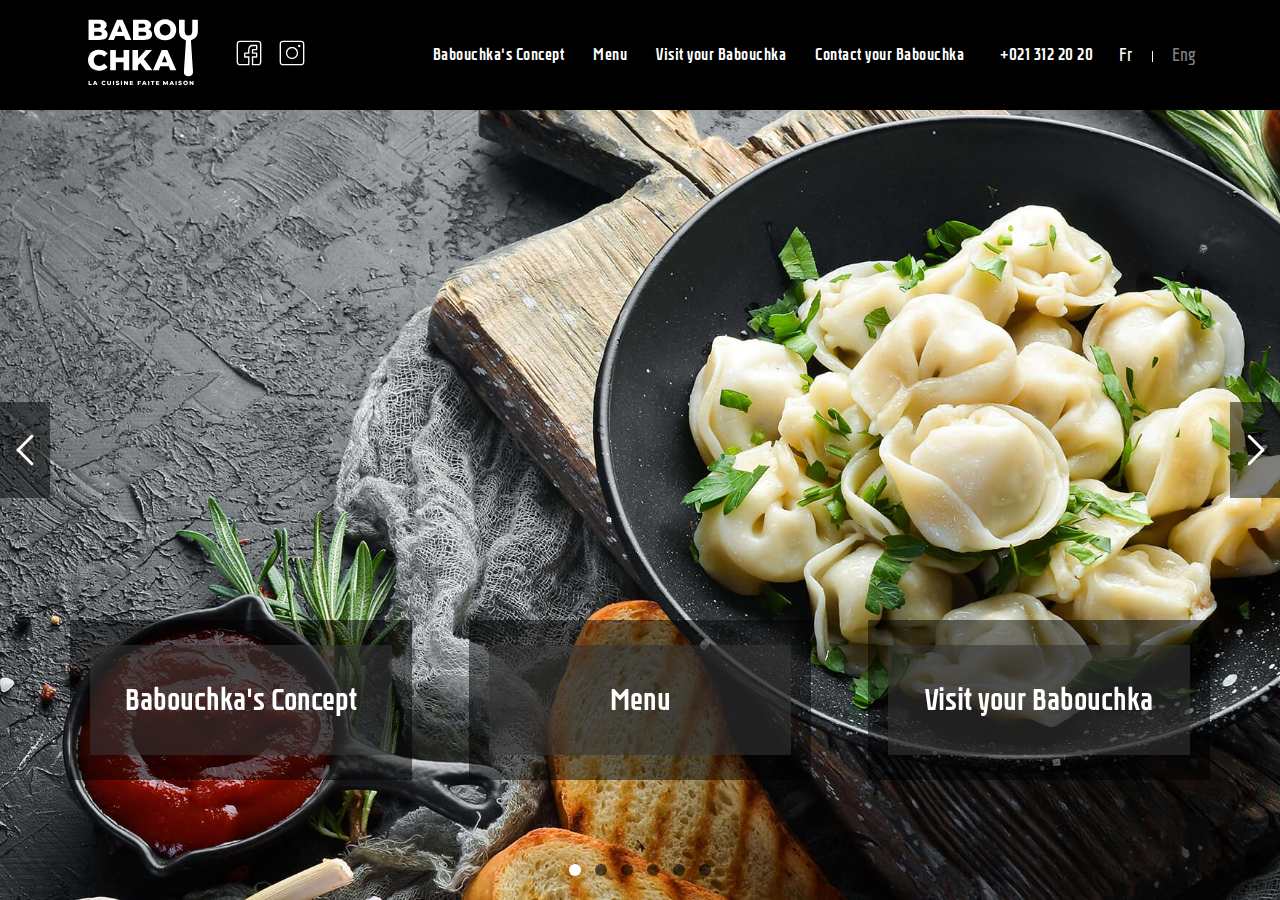
==== commit 01c35eb8: "fix bugs" ====
--- a/index.html
+++ b/index.html
@@ -70,7 +70,7 @@
                         </ul>
                     </div>
                     <div class="header__deskphone">
-                        <a href="tel:+41 5545464040">+41 5545464040</a>
+                        <a href="tel:+41 5545464040">+021 312 20 20</a>
                     </div>
                     <div class="header__lang">
                         <ul>
--- a/css/style.bundle.css
+++ b/css/style.bundle.css
@@ -532,6 +532,6 @@
           backface-visibility: hidden;
 }
 
-html{box-sizing:border-box;-ms-overflow-style:scrollbar}*,:after,:before{box-sizing:inherit}.container,.container-fluid,.container-lg,.container-md,.container-sm,.container-xl{width:100%;padding-right:15px;padding-left:15px;margin-right:auto;margin-left:auto}@media (min-width:576px){.container,.container-sm{max-width:540px}}@media (min-width:768px){.container,.container-md,.container-sm{max-width:720px}}@media (min-width:992px){.container,.container-lg,.container-md,.container-sm{max-width:960px}}@media (min-width:1200px){.container,.container-lg,.container-md,.container-sm,.container-xl{max-width:1140px}}.row{display:flex;flex-wrap:wrap;margin-right:-15px;margin-left:-15px}.no-gutters{margin-right:0;margin-left:0}.no-gutters>.col,.no-gutters>[class*=col-]{padding-right:0;padding-left:0}.col,.col-1,.col-2,.col-3,.col-4,.col-5,.col-6,.col-7,.col-8,.col-9,.col-10,.col-11,.col-12,.col-auto,.col-lg,.col-lg-1,.col-lg-2,.col-lg-3,.col-lg-4,.col-lg-5,.col-lg-6,.col-lg-7,.col-lg-8,.col-lg-9,.col-lg-10,.col-lg-11,.col-lg-12,.col-lg-auto,.col-md,.col-md-1,.col-md-2,.col-md-3,.col-md-4,.col-md-5,.col-md-6,.col-md-7,.col-md-8,.col-md-9,.col-md-10,.col-md-11,.col-md-12,.col-md-auto,.col-sm,.col-sm-1,.col-sm-2,.col-sm-3,.col-sm-4,.col-sm-5,.col-sm-6,.col-sm-7,.col-sm-8,.col-sm-9,.col-sm-10,.col-sm-11,.col-sm-12,.col-sm-auto,.col-xl,.col-xl-1,.col-xl-2,.col-xl-3,.col-xl-4,.col-xl-5,.col-xl-6,.col-xl-7,.col-xl-8,.col-xl-9,.col-xl-10,.col-xl-11,.col-xl-12,.col-xl-auto{position:relative;width:100%;padding-right:15px;padding-left:15px}.col{flex-basis:0;flex-grow:1;max-width:100%}.row-cols-1>*{flex:0 0 100%;max-width:100%}.row-cols-2>*{flex:0 0 50%;max-width:50%}.row-cols-3>*{flex:0 0 33.33333%;max-width:33.33333%}.row-cols-4>*{flex:0 0 25%;max-width:25%}.row-cols-5>*{flex:0 0 20%;max-width:20%}.row-cols-6>*{flex:0 0 16.66667%;max-width:16.66667%}.col-auto{flex:0 0 auto;width:auto;max-width:100%}.col-1{flex:0 0 8.33333%;max-width:8.33333%}.col-2{flex:0 0 16.66667%;max-width:16.66667%}.col-3{flex:0 0 25%;max-width:25%}.col-4{flex:0 0 33.33333%;max-width:33.33333%}.col-5{flex:0 0 41.66667%;max-width:41.66667%}.col-6{flex:0 0 50%;max-width:50%}.col-7{flex:0 0 58.33333%;max-width:58.33333%}.col-8{flex:0 0 66.66667%;max-width:66.66667%}.col-9{flex:0 0 75%;max-width:75%}.col-10{flex:0 0 83.33333%;max-width:83.33333%}.col-11{flex:0 0 91.66667%;max-width:91.66667%}.col-12{flex:0 0 100%;max-width:100%}.order-first{order:-1}.order-last{order:13}.order-0{order:0}.order-1{order:1}.order-2{order:2}.order-3{order:3}.order-4{order:4}.order-5{order:5}.order-6{order:6}.order-7{order:7}.order-8{order:8}.order-9{order:9}.order-10{order:10}.order-11{order:11}.order-12{order:12}.offset-1{margin-left:8.33333%}.offset-2{margin-left:16.66667%}.offset-3{margin-left:25%}.offset-4{margin-left:33.33333%}.offset-5{margin-left:41.66667%}.offset-6{margin-left:50%}.offset-7{margin-left:58.33333%}.offset-8{margin-left:66.66667%}.offset-9{margin-left:75%}.offset-10{margin-left:83.33333%}.offset-11{margin-left:91.66667%}@media (min-width:576px){.col-sm{flex-basis:0;flex-grow:1;max-width:100%}.row-cols-sm-1>*{flex:0 0 100%;max-width:100%}.row-cols-sm-2>*{flex:0 0 50%;max-width:50%}.row-cols-sm-3>*{flex:0 0 33.33333%;max-width:33.33333%}.row-cols-sm-4>*{flex:0 0 25%;max-width:25%}.row-cols-sm-5>*{flex:0 0 20%;max-width:20%}.row-cols-sm-6>*{flex:0 0 16.66667%;max-width:16.66667%}.col-sm-auto{flex:0 0 auto;width:auto;max-width:100%}.col-sm-1{flex:0 0 8.33333%;max-width:8.33333%}.col-sm-2{flex:0 0 16.66667%;max-width:16.66667%}.col-sm-3{flex:0 0 25%;max-width:25%}.col-sm-4{flex:0 0 33.33333%;max-width:33.33333%}.col-sm-5{flex:0 0 41.66667%;max-width:41.66667%}.col-sm-6{flex:0 0 50%;max-width:50%}.col-sm-7{flex:0 0 58.33333%;max-width:58.33333%}.col-sm-8{flex:0 0 66.66667%;max-width:66.66667%}.col-sm-9{flex:0 0 75%;max-width:75%}.col-sm-10{flex:0 0 83.33333%;max-width:83.33333%}.col-sm-11{flex:0 0 91.66667%;max-width:91.66667%}.col-sm-12{flex:0 0 100%;max-width:100%}.order-sm-first{order:-1}.order-sm-last{order:13}.order-sm-0{order:0}.order-sm-1{order:1}.order-sm-2{order:2}.order-sm-3{order:3}.order-sm-4{order:4}.order-sm-5{order:5}.order-sm-6{order:6}.order-sm-7{order:7}.order-sm-8{order:8}.order-sm-9{order:9}.order-sm-10{order:10}.order-sm-11{order:11}.order-sm-12{order:12}.offset-sm-0{margin-left:0}.offset-sm-1{margin-left:8.33333%}.offset-sm-2{margin-left:16.66667%}.offset-sm-3{margin-left:25%}.offset-sm-4{margin-left:33.33333%}.offset-sm-5{margin-left:41.66667%}.offset-sm-6{margin-left:50%}.offset-sm-7{margin-left:58.33333%}.offset-sm-8{margin-left:66.66667%}.offset-sm-9{margin-left:75%}.offset-sm-10{margin-left:83.33333%}.offset-sm-11{margin-left:91.66667%}}@media (min-width:768px){.col-md{flex-basis:0;flex-grow:1;max-width:100%}.row-cols-md-1>*{flex:0 0 100%;max-width:100%}.row-cols-md-2>*{flex:0 0 50%;max-width:50%}.row-cols-md-3>*{flex:0 0 33.33333%;max-width:33.33333%}.row-cols-md-4>*{flex:0 0 25%;max-width:25%}.row-cols-md-5>*{flex:0 0 20%;max-width:20%}.row-cols-md-6>*{flex:0 0 16.66667%;max-width:16.66667%}.col-md-auto{flex:0 0 auto;width:auto;max-width:100%}.col-md-1{flex:0 0 8.33333%;max-width:8.33333%}.col-md-2{flex:0 0 16.66667%;max-width:16.66667%}.col-md-3{flex:0 0 25%;max-width:25%}.col-md-4{flex:0 0 33.33333%;max-width:33.33333%}.col-md-5{flex:0 0 41.66667%;max-width:41.66667%}.col-md-6{flex:0 0 50%;max-width:50%}.col-md-7{flex:0 0 58.33333%;max-width:58.33333%}.col-md-8{flex:0 0 66.66667%;max-width:66.66667%}.col-md-9{flex:0 0 75%;max-width:75%}.col-md-10{flex:0 0 83.33333%;max-width:83.33333%}.col-md-11{flex:0 0 91.66667%;max-width:91.66667%}.col-md-12{flex:0 0 100%;max-width:100%}.order-md-first{order:-1}.order-md-last{order:13}.order-md-0{order:0}.order-md-1{order:1}.order-md-2{order:2}.order-md-3{order:3}.order-md-4{order:4}.order-md-5{order:5}.order-md-6{order:6}.order-md-7{order:7}.order-md-8{order:8}.order-md-9{order:9}.order-md-10{order:10}.order-md-11{order:11}.order-md-12{order:12}.offset-md-0{margin-left:0}.offset-md-1{margin-left:8.33333%}.offset-md-2{margin-left:16.66667%}.offset-md-3{margin-left:25%}.offset-md-4{margin-left:33.33333%}.offset-md-5{margin-left:41.66667%}.offset-md-6{margin-left:50%}.offset-md-7{margin-left:58.33333%}.offset-md-8{margin-left:66.66667%}.offset-md-9{margin-left:75%}.offset-md-10{margin-left:83.33333%}.offset-md-11{margin-left:91.66667%}}@media (min-width:992px){.col-lg{flex-basis:0;flex-grow:1;max-width:100%}.row-cols-lg-1>*{flex:0 0 100%;max-width:100%}.row-cols-lg-2>*{flex:0 0 50%;max-width:50%}.row-cols-lg-3>*{flex:0 0 33.33333%;max-width:33.33333%}.row-cols-lg-4>*{flex:0 0 25%;max-width:25%}.row-cols-lg-5>*{flex:0 0 20%;max-width:20%}.row-cols-lg-6>*{flex:0 0 16.66667%;max-width:16.66667%}.col-lg-auto{flex:0 0 auto;width:auto;max-width:100%}.col-lg-1{flex:0 0 8.33333%;max-width:8.33333%}.col-lg-2{flex:0 0 16.66667%;max-width:16.66667%}.col-lg-3{flex:0 0 25%;max-width:25%}.col-lg-4{flex:0 0 33.33333%;max-width:33.33333%}.col-lg-5{flex:0 0 41.66667%;max-width:41.66667%}.col-lg-6{flex:0 0 50%;max-width:50%}.col-lg-7{flex:0 0 58.33333%;max-width:58.33333%}.col-lg-8{flex:0 0 66.66667%;max-width:66.66667%}.col-lg-9{flex:0 0 75%;max-width:75%}.col-lg-10{flex:0 0 83.33333%;max-width:83.33333%}.col-lg-11{flex:0 0 91.66667%;max-width:91.66667%}.col-lg-12{flex:0 0 100%;max-width:100%}.order-lg-first{order:-1}.order-lg-last{order:13}.order-lg-0{order:0}.order-lg-1{order:1}.order-lg-2{order:2}.order-lg-3{order:3}.order-lg-4{order:4}.order-lg-5{order:5}.order-lg-6{order:6}.order-lg-7{order:7}.order-lg-8{order:8}.order-lg-9{order:9}.order-lg-10{order:10}.order-lg-11{order:11}.order-lg-12{order:12}.offset-lg-0{margin-left:0}.offset-lg-1{margin-left:8.33333%}.offset-lg-2{margin-left:16.66667%}.offset-lg-3{margin-left:25%}.offset-lg-4{margin-left:33.33333%}.offset-lg-5{margin-left:41.66667%}.offset-lg-6{margin-left:50%}.offset-lg-7{margin-left:58.33333%}.offset-lg-8{margin-left:66.66667%}.offset-lg-9{margin-left:75%}.offset-lg-10{margin-left:83.33333%}.offset-lg-11{margin-left:91.66667%}}@media (min-width:1200px){.col-xl{flex-basis:0;flex-grow:1;max-width:100%}.row-cols-xl-1>*{flex:0 0 100%;max-width:100%}.row-cols-xl-2>*{flex:0 0 50%;max-width:50%}.row-cols-xl-3>*{flex:0 0 33.33333%;max-width:33.33333%}.row-cols-xl-4>*{flex:0 0 25%;max-width:25%}.row-cols-xl-5>*{flex:0 0 20%;max-width:20%}.row-cols-xl-6>*{flex:0 0 16.66667%;max-width:16.66667%}.col-xl-auto{flex:0 0 auto;width:auto;max-width:100%}.col-xl-1{flex:0 0 8.33333%;max-width:8.33333%}.col-xl-2{flex:0 0 16.66667%;max-width:16.66667%}.col-xl-3{flex:0 0 25%;max-width:25%}.col-xl-4{flex:0 0 33.33333%;max-width:33.33333%}.col-xl-5{flex:0 0 41.66667%;max-width:41.66667%}.col-xl-6{flex:0 0 50%;max-width:50%}.col-xl-7{flex:0 0 58.33333%;max-width:58.33333%}.col-xl-8{flex:0 0 66.66667%;max-width:66.66667%}.col-xl-9{flex:0 0 75%;max-width:75%}.col-xl-10{flex:0 0 83.33333%;max-width:83.33333%}.col-xl-11{flex:0 0 91.66667%;max-width:91.66667%}.col-xl-12{flex:0 0 100%;max-width:100%}.order-xl-first{order:-1}.order-xl-last{order:13}.order-xl-0{order:0}.order-xl-1{order:1}.order-xl-2{order:2}.order-xl-3{order:3}.order-xl-4{order:4}.order-xl-5{order:5}.order-xl-6{order:6}.order-xl-7{order:7}.order-xl-8{order:8}.order-xl-9{order:9}.order-xl-10{order:10}.order-xl-11{order:11}.order-xl-12{order:12}.offset-xl-0{margin-left:0}.offset-xl-1{margin-left:8.33333%}.offset-xl-2{margin-left:16.66667%}.offset-xl-3{margin-left:25%}.offset-xl-4{margin-left:33.33333%}.offset-xl-5{margin-left:41.66667%}.offset-xl-6{margin-left:50%}.offset-xl-7{margin-left:58.33333%}.offset-xl-8{margin-left:66.66667%}.offset-xl-9{margin-left:75%}.offset-xl-10{margin-left:83.33333%}.offset-xl-11{margin-left:91.66667%}}.d-none{display:none!important}.d-inline{display:inline!important}.d-inline-block{display:inline-block!important}.d-block{display:block!important}.d-table{display:table!important}.d-table-row{display:table-row!important}.d-table-cell{display:table-cell!important}.d-flex{display:flex!important}.d-inline-flex{display:inline-flex!important}@media (min-width:576px){.d-sm-none{display:none!important}.d-sm-inline{display:inline!important}.d-sm-inline-block{display:inline-block!important}.d-sm-block{display:block!important}.d-sm-table{display:table!important}.d-sm-table-row{display:table-row!important}.d-sm-table-cell{display:table-cell!important}.d-sm-flex{display:flex!important}.d-sm-inline-flex{display:inline-flex!important}}@media (min-width:768px){.d-md-none{display:none!important}.d-md-inline{display:inline!important}.d-md-inline-block{display:inline-block!important}.d-md-block{display:block!important}.d-md-table{display:table!important}.d-md-table-row{display:table-row!important}.d-md-table-cell{display:table-cell!important}.d-md-flex{display:flex!important}.d-md-inline-flex{display:inline-flex!important}}@media (min-width:992px){.d-lg-none{display:none!important}.d-lg-inline{display:inline!important}.d-lg-inline-block{display:inline-block!important}.d-lg-block{display:block!important}.d-lg-table{display:table!important}.d-lg-table-row{display:table-row!important}.d-lg-table-cell{display:table-cell!important}.d-lg-flex{display:flex!important}.d-lg-inline-flex{display:inline-flex!important}}@media (min-width:1200px){.d-xl-none{display:none!important}.d-xl-inline{display:inline!important}.d-xl-inline-block{display:inline-block!important}.d-xl-block{display:block!important}.d-xl-table{display:table!important}.d-xl-table-row{display:table-row!important}.d-xl-table-cell{display:table-cell!important}.d-xl-flex{display:flex!important}.d-xl-inline-flex{display:inline-flex!important}}@media print{.d-print-none{display:none!important}.d-print-inline{display:inline!important}.d-print-inline-block{display:inline-block!important}.d-print-block{display:block!important}.d-print-table{display:table!important}.d-print-table-row{display:table-row!important}.d-print-table-cell{display:table-cell!important}.d-print-flex{display:flex!important}.d-print-inline-flex{display:inline-flex!important}}.flex-row{flex-direction:row!important}.flex-column{flex-direction:column!important}.flex-row-reverse{flex-direction:row-reverse!important}.flex-column-reverse{flex-direction:column-reverse!important}.flex-wrap{flex-wrap:wrap!important}.flex-nowrap{flex-wrap:nowrap!important}.flex-wrap-reverse{flex-wrap:wrap-reverse!important}.flex-fill{flex:1 1 auto!important}.flex-grow-0{flex-grow:0!important}.flex-grow-1{flex-grow:1!important}.flex-shrink-0{flex-shrink:0!important}.flex-shrink-1{flex-shrink:1!important}.justify-content-start{justify-content:flex-start!important}.justify-content-end{justify-content:flex-end!important}.justify-content-center{justify-content:center!important}.justify-content-between{justify-content:space-between!important}.justify-content-around{justify-content:space-around!important}.align-items-start{align-items:flex-start!important}.align-items-end{align-items:flex-end!important}.align-items-center{align-items:center!important}.align-items-baseline{align-items:baseline!important}.align-items-stretch{align-items:stretch!important}.align-content-start{align-content:flex-start!important}.align-content-end{align-content:flex-end!important}.align-content-center{align-content:center!important}.align-content-between{align-content:space-between!important}.align-content-around{align-content:space-around!important}.align-content-stretch{align-content:stretch!important}.align-self-auto{align-self:auto!important}.align-self-start{align-self:flex-start!important}.align-self-end{align-self:flex-end!important}.align-self-center{align-self:center!important}.align-self-baseline{align-self:baseline!important}.align-self-stretch{align-self:stretch!important}@media (min-width:576px){.flex-sm-row{flex-direction:row!important}.flex-sm-column{flex-direction:column!important}.flex-sm-row-reverse{flex-direction:row-reverse!important}.flex-sm-column-reverse{flex-direction:column-reverse!important}.flex-sm-wrap{flex-wrap:wrap!important}.flex-sm-nowrap{flex-wrap:nowrap!important}.flex-sm-wrap-reverse{flex-wrap:wrap-reverse!important}.flex-sm-fill{flex:1 1 auto!important}.flex-sm-grow-0{flex-grow:0!important}.flex-sm-grow-1{flex-grow:1!important}.flex-sm-shrink-0{flex-shrink:0!important}.flex-sm-shrink-1{flex-shrink:1!important}.justify-content-sm-start{justify-content:flex-start!important}.justify-content-sm-end{justify-content:flex-end!important}.justify-content-sm-center{justify-content:center!important}.justify-content-sm-between{justify-content:space-between!important}.justify-content-sm-around{justify-content:space-around!important}.align-items-sm-start{align-items:flex-start!important}.align-items-sm-end{align-items:flex-end!important}.align-items-sm-center{align-items:center!important}.align-items-sm-baseline{align-items:baseline!important}.align-items-sm-stretch{align-items:stretch!important}.align-content-sm-start{align-content:flex-start!important}.align-content-sm-end{align-content:flex-end!important}.align-content-sm-center{align-content:center!important}.align-content-sm-between{align-content:space-between!important}.align-content-sm-around{align-content:space-around!important}.align-content-sm-stretch{align-content:stretch!important}.align-self-sm-auto{align-self:auto!important}.align-self-sm-start{align-self:flex-start!important}.align-self-sm-end{align-self:flex-end!important}.align-self-sm-center{align-self:center!important}.align-self-sm-baseline{align-self:baseline!important}.align-self-sm-stretch{align-self:stretch!important}}@media (min-width:768px){.flex-md-row{flex-direction:row!important}.flex-md-column{flex-direction:column!important}.flex-md-row-reverse{flex-direction:row-reverse!important}.flex-md-column-reverse{flex-direction:column-reverse!important}.flex-md-wrap{flex-wrap:wrap!important}.flex-md-nowrap{flex-wrap:nowrap!important}.flex-md-wrap-reverse{flex-wrap:wrap-reverse!important}.flex-md-fill{flex:1 1 auto!important}.flex-md-grow-0{flex-grow:0!important}.flex-md-grow-1{flex-grow:1!important}.flex-md-shrink-0{flex-shrink:0!important}.flex-md-shrink-1{flex-shrink:1!important}.justify-content-md-start{justify-content:flex-start!important}.justify-content-md-end{justify-content:flex-end!important}.justify-content-md-center{justify-content:center!important}.justify-content-md-between{justify-content:space-between!important}.justify-content-md-around{justify-content:space-around!important}.align-items-md-start{align-items:flex-start!important}.align-items-md-end{align-items:flex-end!important}.align-items-md-center{align-items:center!important}.align-items-md-baseline{align-items:baseline!important}.align-items-md-stretch{align-items:stretch!important}.align-content-md-start{align-content:flex-start!important}.align-content-md-end{align-content:flex-end!important}.align-content-md-center{align-content:center!important}.align-content-md-between{align-content:space-between!important}.align-content-md-around{align-content:space-around!important}.align-content-md-stretch{align-content:stretch!important}.align-self-md-auto{align-self:auto!important}.align-self-md-start{align-self:flex-start!important}.align-self-md-end{align-self:flex-end!important}.align-self-md-center{align-self:center!important}.align-self-md-baseline{align-self:baseline!important}.align-self-md-stretch{align-self:stretch!important}}@media (min-width:992px){.flex-lg-row{flex-direction:row!important}.flex-lg-column{flex-direction:column!important}.flex-lg-row-reverse{flex-direction:row-reverse!important}.flex-lg-column-reverse{flex-direction:column-reverse!important}.flex-lg-wrap{flex-wrap:wrap!important}.flex-lg-nowrap{flex-wrap:nowrap!important}.flex-lg-wrap-reverse{flex-wrap:wrap-reverse!important}.flex-lg-fill{flex:1 1 auto!important}.flex-lg-grow-0{flex-grow:0!important}.flex-lg-grow-1{flex-grow:1!important}.flex-lg-shrink-0{flex-shrink:0!important}.flex-lg-shrink-1{flex-shrink:1!important}.justify-content-lg-start{justify-content:flex-start!important}.justify-content-lg-end{justify-content:flex-end!important}.justify-content-lg-center{justify-content:center!important}.justify-content-lg-between{justify-content:space-between!important}.justify-content-lg-around{justify-content:space-around!important}.align-items-lg-start{align-items:flex-start!important}.align-items-lg-end{align-items:flex-end!important}.align-items-lg-center{align-items:center!important}.align-items-lg-baseline{align-items:baseline!important}.align-items-lg-stretch{align-items:stretch!important}.align-content-lg-start{align-content:flex-start!important}.align-content-lg-end{align-content:flex-end!important}.align-content-lg-center{align-content:center!important}.align-content-lg-between{align-content:space-between!important}.align-content-lg-around{align-content:space-around!important}.align-content-lg-stretch{align-content:stretch!important}.align-self-lg-auto{align-self:auto!important}.align-self-lg-start{align-self:flex-start!important}.align-self-lg-end{align-self:flex-end!important}.align-self-lg-center{align-self:center!important}.align-self-lg-baseline{align-self:baseline!important}.align-self-lg-stretch{align-self:stretch!important}}@media (min-width:1200px){.flex-xl-row{flex-direction:row!important}.flex-xl-column{flex-direction:column!important}.flex-xl-row-reverse{flex-direction:row-reverse!important}.flex-xl-column-reverse{flex-direction:column-reverse!important}.flex-xl-wrap{flex-wrap:wrap!important}.flex-xl-nowrap{flex-wrap:nowrap!important}.flex-xl-wrap-reverse{flex-wrap:wrap-reverse!important}.flex-xl-fill{flex:1 1 auto!important}.flex-xl-grow-0{flex-grow:0!important}.flex-xl-grow-1{flex-grow:1!important}.flex-xl-shrink-0{flex-shrink:0!important}.flex-xl-shrink-1{flex-shrink:1!important}.justify-content-xl-start{justify-content:flex-start!important}.justify-content-xl-end{justify-content:flex-end!important}.justify-content-xl-center{justify-content:center!important}.justify-content-xl-between{justify-content:space-between!important}.justify-content-xl-around{justify-content:space-around!important}.align-items-xl-start{align-items:flex-start!important}.align-items-xl-end{align-items:flex-end!important}.align-items-xl-center{align-items:center!important}.align-items-xl-baseline{align-items:baseline!important}.align-items-xl-stretch{align-items:stretch!important}.align-content-xl-start{align-content:flex-start!important}.align-content-xl-end{align-content:flex-end!important}.align-content-xl-center{align-content:center!important}.align-content-xl-between{align-content:space-between!important}.align-content-xl-around{align-content:space-around!important}.align-content-xl-stretch{align-content:stretch!important}.align-self-xl-auto{align-self:auto!important}.align-self-xl-start{align-self:flex-start!important}.align-self-xl-end{align-self:flex-end!important}.align-self-xl-center{align-self:center!important}.align-self-xl-baseline{align-self:baseline!important}.align-self-xl-stretch{align-self:stretch!important}}.m-0{margin:0!important}.mt-0,.my-0{margin-top:0!important}.mr-0,.mx-0{margin-right:0!important}.mb-0,.my-0{margin-bottom:0!important}.ml-0,.mx-0{margin-left:0!important}.m-1{margin:.25rem!important}.mt-1,.my-1{margin-top:.25rem!important}.mr-1,.mx-1{margin-right:.25rem!important}.mb-1,.my-1{margin-bottom:.25rem!important}.ml-1,.mx-1{margin-left:.25rem!important}.m-2{margin:.5rem!important}.mt-2,.my-2{margin-top:.5rem!important}.mr-2,.mx-2{margin-right:.5rem!important}.mb-2,.my-2{margin-bottom:.5rem!important}.ml-2,.mx-2{margin-left:.5rem!important}.m-3{margin:1rem!important}.mt-3,.my-3{margin-top:1rem!important}.mr-3,.mx-3{margin-right:1rem!important}.mb-3,.my-3{margin-bottom:1rem!important}.ml-3,.mx-3{margin-left:1rem!important}.m-4{margin:1.5rem!important}.mt-4,.my-4{margin-top:1.5rem!important}.mr-4,.mx-4{margin-right:1.5rem!important}.mb-4,.my-4{margin-bottom:1.5rem!important}.ml-4,.mx-4{margin-left:1.5rem!important}.m-5{margin:3rem!important}.mt-5,.my-5{margin-top:3rem!important}.mr-5,.mx-5{margin-right:3rem!important}.mb-5,.my-5{margin-bottom:3rem!important}.ml-5,.mx-5{margin-left:3rem!important}.p-0{padding:0!important}.pt-0,.py-0{padding-top:0!important}.pr-0,.px-0{padding-right:0!important}.pb-0,.py-0{padding-bottom:0!important}.pl-0,.px-0{padding-left:0!important}.p-1{padding:.25rem!important}.pt-1,.py-1{padding-top:.25rem!important}.pr-1,.px-1{padding-right:.25rem!important}.pb-1,.py-1{padding-bottom:.25rem!important}.pl-1,.px-1{padding-left:.25rem!important}.p-2{padding:.5rem!important}.pt-2,.py-2{padding-top:.5rem!important}.pr-2,.px-2{padding-right:.5rem!important}.pb-2,.py-2{padding-bottom:.5rem!important}.pl-2,.px-2{padding-left:.5rem!important}.p-3{padding:1rem!important}.pt-3,.py-3{padding-top:1rem!important}.pr-3,.px-3{padding-right:1rem!important}.pb-3,.py-3{padding-bottom:1rem!important}.pl-3,.px-3{padding-left:1rem!important}.p-4{padding:1.5rem!important}.pt-4,.py-4{padding-top:1.5rem!important}.pr-4,.px-4{padding-right:1.5rem!important}.pb-4,.py-4{padding-bottom:1.5rem!important}.pl-4,.px-4{padding-left:1.5rem!important}.p-5{padding:3rem!important}.pt-5,.py-5{padding-top:3rem!important}.pr-5,.px-5{padding-right:3rem!important}.pb-5,.py-5{padding-bottom:3rem!important}.pl-5,.px-5{padding-left:3rem!important}.m-n1{margin:-.25rem!important}.mt-n1,.my-n1{margin-top:-.25rem!important}.mr-n1,.mx-n1{margin-right:-.25rem!important}.mb-n1,.my-n1{margin-bottom:-.25rem!important}.ml-n1,.mx-n1{margin-left:-.25rem!important}.m-n2{margin:-.5rem!important}.mt-n2,.my-n2{margin-top:-.5rem!important}.mr-n2,.mx-n2{margin-right:-.5rem!important}.mb-n2,.my-n2{margin-bottom:-.5rem!important}.ml-n2,.mx-n2{margin-left:-.5rem!important}.m-n3{margin:-1rem!important}.mt-n3,.my-n3{margin-top:-1rem!important}.mr-n3,.mx-n3{margin-right:-1rem!important}.mb-n3,.my-n3{margin-bottom:-1rem!important}.ml-n3,.mx-n3{margin-left:-1rem!important}.m-n4{margin:-1.5rem!important}.mt-n4,.my-n4{margin-top:-1.5rem!important}.mr-n4,.mx-n4{margin-right:-1.5rem!important}.mb-n4,.my-n4{margin-bottom:-1.5rem!important}.ml-n4,.mx-n4{margin-left:-1.5rem!important}.m-n5{margin:-3rem!important}.mt-n5,.my-n5{margin-top:-3rem!important}.mr-n5,.mx-n5{margin-right:-3rem!important}.mb-n5,.my-n5{margin-bottom:-3rem!important}.ml-n5,.mx-n5{margin-left:-3rem!important}.m-auto{margin:auto!important}.mt-auto,.my-auto{margin-top:auto!important}.mr-auto,.mx-auto{margin-right:auto!important}.mb-auto,.my-auto{margin-bottom:auto!important}.ml-auto,.mx-auto{margin-left:auto!important}@media (min-width:576px){.m-sm-0{margin:0!important}.mt-sm-0,.my-sm-0{margin-top:0!important}.mr-sm-0,.mx-sm-0{margin-right:0!important}.mb-sm-0,.my-sm-0{margin-bottom:0!important}.ml-sm-0,.mx-sm-0{margin-left:0!important}.m-sm-1{margin:.25rem!important}.mt-sm-1,.my-sm-1{margin-top:.25rem!important}.mr-sm-1,.mx-sm-1{margin-right:.25rem!important}.mb-sm-1,.my-sm-1{margin-bottom:.25rem!important}.ml-sm-1,.mx-sm-1{margin-left:.25rem!important}.m-sm-2{margin:.5rem!important}.mt-sm-2,.my-sm-2{margin-top:.5rem!important}.mr-sm-2,.mx-sm-2{margin-right:.5rem!important}.mb-sm-2,.my-sm-2{margin-bottom:.5rem!important}.ml-sm-2,.mx-sm-2{margin-left:.5rem!important}.m-sm-3{margin:1rem!important}.mt-sm-3,.my-sm-3{margin-top:1rem!important}.mr-sm-3,.mx-sm-3{margin-right:1rem!important}.mb-sm-3,.my-sm-3{margin-bottom:1rem!important}.ml-sm-3,.mx-sm-3{margin-left:1rem!important}.m-sm-4{margin:1.5rem!important}.mt-sm-4,.my-sm-4{margin-top:1.5rem!important}.mr-sm-4,.mx-sm-4{margin-right:1.5rem!important}.mb-sm-4,.my-sm-4{margin-bottom:1.5rem!important}.ml-sm-4,.mx-sm-4{margin-left:1.5rem!important}.m-sm-5{margin:3rem!important}.mt-sm-5,.my-sm-5{margin-top:3rem!important}.mr-sm-5,.mx-sm-5{margin-right:3rem!important}.mb-sm-5,.my-sm-5{margin-bottom:3rem!important}.ml-sm-5,.mx-sm-5{margin-left:3rem!important}.p-sm-0{padding:0!important}.pt-sm-0,.py-sm-0{padding-top:0!important}.pr-sm-0,.px-sm-0{padding-right:0!important}.pb-sm-0,.py-sm-0{padding-bottom:0!important}.pl-sm-0,.px-sm-0{padding-left:0!important}.p-sm-1{padding:.25rem!important}.pt-sm-1,.py-sm-1{padding-top:.25rem!important}.pr-sm-1,.px-sm-1{padding-right:.25rem!important}.pb-sm-1,.py-sm-1{padding-bottom:.25rem!important}.pl-sm-1,.px-sm-1{padding-left:.25rem!important}.p-sm-2{padding:.5rem!important}.pt-sm-2,.py-sm-2{padding-top:.5rem!important}.pr-sm-2,.px-sm-2{padding-right:.5rem!important}.pb-sm-2,.py-sm-2{padding-bottom:.5rem!important}.pl-sm-2,.px-sm-2{padding-left:.5rem!important}.p-sm-3{padding:1rem!important}.pt-sm-3,.py-sm-3{padding-top:1rem!important}.pr-sm-3,.px-sm-3{padding-right:1rem!important}.pb-sm-3,.py-sm-3{padding-bottom:1rem!important}.pl-sm-3,.px-sm-3{padding-left:1rem!important}.p-sm-4{padding:1.5rem!important}.pt-sm-4,.py-sm-4{padding-top:1.5rem!important}.pr-sm-4,.px-sm-4{padding-right:1.5rem!important}.pb-sm-4,.py-sm-4{padding-bottom:1.5rem!important}.pl-sm-4,.px-sm-4{padding-left:1.5rem!important}.p-sm-5{padding:3rem!important}.pt-sm-5,.py-sm-5{padding-top:3rem!important}.pr-sm-5,.px-sm-5{padding-right:3rem!important}.pb-sm-5,.py-sm-5{padding-bottom:3rem!important}.pl-sm-5,.px-sm-5{padding-left:3rem!important}.m-sm-n1{margin:-.25rem!important}.mt-sm-n1,.my-sm-n1{margin-top:-.25rem!important}.mr-sm-n1,.mx-sm-n1{margin-right:-.25rem!important}.mb-sm-n1,.my-sm-n1{margin-bottom:-.25rem!important}.ml-sm-n1,.mx-sm-n1{margin-left:-.25rem!important}.m-sm-n2{margin:-.5rem!important}.mt-sm-n2,.my-sm-n2{margin-top:-.5rem!important}.mr-sm-n2,.mx-sm-n2{margin-right:-.5rem!important}.mb-sm-n2,.my-sm-n2{margin-bottom:-.5rem!important}.ml-sm-n2,.mx-sm-n2{margin-left:-.5rem!important}.m-sm-n3{margin:-1rem!important}.mt-sm-n3,.my-sm-n3{margin-top:-1rem!important}.mr-sm-n3,.mx-sm-n3{margin-right:-1rem!important}.mb-sm-n3,.my-sm-n3{margin-bottom:-1rem!important}.ml-sm-n3,.mx-sm-n3{margin-left:-1rem!important}.m-sm-n4{margin:-1.5rem!important}.mt-sm-n4,.my-sm-n4{margin-top:-1.5rem!important}.mr-sm-n4,.mx-sm-n4{margin-right:-1.5rem!important}.mb-sm-n4,.my-sm-n4{margin-bottom:-1.5rem!important}.ml-sm-n4,.mx-sm-n4{margin-left:-1.5rem!important}.m-sm-n5{margin:-3rem!important}.mt-sm-n5,.my-sm-n5{margin-top:-3rem!important}.mr-sm-n5,.mx-sm-n5{margin-right:-3rem!important}.mb-sm-n5,.my-sm-n5{margin-bottom:-3rem!important}.ml-sm-n5,.mx-sm-n5{margin-left:-3rem!important}.m-sm-auto{margin:auto!important}.mt-sm-auto,.my-sm-auto{margin-top:auto!important}.mr-sm-auto,.mx-sm-auto{margin-right:auto!important}.mb-sm-auto,.my-sm-auto{margin-bottom:auto!important}.ml-sm-auto,.mx-sm-auto{margin-left:auto!important}}@media (min-width:768px){.m-md-0{margin:0!important}.mt-md-0,.my-md-0{margin-top:0!important}.mr-md-0,.mx-md-0{margin-right:0!important}.mb-md-0,.my-md-0{margin-bottom:0!important}.ml-md-0,.mx-md-0{margin-left:0!important}.m-md-1{margin:.25rem!important}.mt-md-1,.my-md-1{margin-top:.25rem!important}.mr-md-1,.mx-md-1{margin-right:.25rem!important}.mb-md-1,.my-md-1{margin-bottom:.25rem!important}.ml-md-1,.mx-md-1{margin-left:.25rem!important}.m-md-2{margin:.5rem!important}.mt-md-2,.my-md-2{margin-top:.5rem!important}.mr-md-2,.mx-md-2{margin-right:.5rem!important}.mb-md-2,.my-md-2{margin-bottom:.5rem!important}.ml-md-2,.mx-md-2{margin-left:.5rem!important}.m-md-3{margin:1rem!important}.mt-md-3,.my-md-3{margin-top:1rem!important}.mr-md-3,.mx-md-3{margin-right:1rem!important}.mb-md-3,.my-md-3{margin-bottom:1rem!important}.ml-md-3,.mx-md-3{margin-left:1rem!important}.m-md-4{margin:1.5rem!important}.mt-md-4,.my-md-4{margin-top:1.5rem!important}.mr-md-4,.mx-md-4{margin-right:1.5rem!important}.mb-md-4,.my-md-4{margin-bottom:1.5rem!important}.ml-md-4,.mx-md-4{margin-left:1.5rem!important}.m-md-5{margin:3rem!important}.mt-md-5,.my-md-5{margin-top:3rem!important}.mr-md-5,.mx-md-5{margin-right:3rem!important}.mb-md-5,.my-md-5{margin-bottom:3rem!important}.ml-md-5,.mx-md-5{margin-left:3rem!important}.p-md-0{padding:0!important}.pt-md-0,.py-md-0{padding-top:0!important}.pr-md-0,.px-md-0{padding-right:0!important}.pb-md-0,.py-md-0{padding-bottom:0!important}.pl-md-0,.px-md-0{padding-left:0!important}.p-md-1{padding:.25rem!important}.pt-md-1,.py-md-1{padding-top:.25rem!important}.pr-md-1,.px-md-1{padding-right:.25rem!important}.pb-md-1,.py-md-1{padding-bottom:.25rem!important}.pl-md-1,.px-md-1{padding-left:.25rem!important}.p-md-2{padding:.5rem!important}.pt-md-2,.py-md-2{padding-top:.5rem!important}.pr-md-2,.px-md-2{padding-right:.5rem!important}.pb-md-2,.py-md-2{padding-bottom:.5rem!important}.pl-md-2,.px-md-2{padding-left:.5rem!important}.p-md-3{padding:1rem!important}.pt-md-3,.py-md-3{padding-top:1rem!important}.pr-md-3,.px-md-3{padding-right:1rem!important}.pb-md-3,.py-md-3{padding-bottom:1rem!important}.pl-md-3,.px-md-3{padding-left:1rem!important}.p-md-4{padding:1.5rem!important}.pt-md-4,.py-md-4{padding-top:1.5rem!important}.pr-md-4,.px-md-4{padding-right:1.5rem!important}.pb-md-4,.py-md-4{padding-bottom:1.5rem!important}.pl-md-4,.px-md-4{padding-left:1.5rem!important}.p-md-5{padding:3rem!important}.pt-md-5,.py-md-5{padding-top:3rem!important}.pr-md-5,.px-md-5{padding-right:3rem!important}.pb-md-5,.py-md-5{padding-bottom:3rem!important}.pl-md-5,.px-md-5{padding-left:3rem!important}.m-md-n1{margin:-.25rem!important}.mt-md-n1,.my-md-n1{margin-top:-.25rem!important}.mr-md-n1,.mx-md-n1{margin-right:-.25rem!important}.mb-md-n1,.my-md-n1{margin-bottom:-.25rem!important}.ml-md-n1,.mx-md-n1{margin-left:-.25rem!important}.m-md-n2{margin:-.5rem!important}.mt-md-n2,.my-md-n2{margin-top:-.5rem!important}.mr-md-n2,.mx-md-n2{margin-right:-.5rem!important}.mb-md-n2,.my-md-n2{margin-bottom:-.5rem!important}.ml-md-n2,.mx-md-n2{margin-left:-.5rem!important}.m-md-n3{margin:-1rem!important}.mt-md-n3,.my-md-n3{margin-top:-1rem!important}.mr-md-n3,.mx-md-n3{margin-right:-1rem!important}.mb-md-n3,.my-md-n3{margin-bottom:-1rem!important}.ml-md-n3,.mx-md-n3{margin-left:-1rem!important}.m-md-n4{margin:-1.5rem!important}.mt-md-n4,.my-md-n4{margin-top:-1.5rem!important}.mr-md-n4,.mx-md-n4{margin-right:-1.5rem!important}.mb-md-n4,.my-md-n4{margin-bottom:-1.5rem!important}.ml-md-n4,.mx-md-n4{margin-left:-1.5rem!important}.m-md-n5{margin:-3rem!important}.mt-md-n5,.my-md-n5{margin-top:-3rem!important}.mr-md-n5,.mx-md-n5{margin-right:-3rem!important}.mb-md-n5,.my-md-n5{margin-bottom:-3rem!important}.ml-md-n5,.mx-md-n5{margin-left:-3rem!important}.m-md-auto{margin:auto!important}.mt-md-auto,.my-md-auto{margin-top:auto!important}.mr-md-auto,.mx-md-auto{margin-right:auto!important}.mb-md-auto,.my-md-auto{margin-bottom:auto!important}.ml-md-auto,.mx-md-auto{margin-left:auto!important}}@media (min-width:992px){.m-lg-0{margin:0!important}.mt-lg-0,.my-lg-0{margin-top:0!important}.mr-lg-0,.mx-lg-0{margin-right:0!important}.mb-lg-0,.my-lg-0{margin-bottom:0!important}.ml-lg-0,.mx-lg-0{margin-left:0!important}.m-lg-1{margin:.25rem!important}.mt-lg-1,.my-lg-1{margin-top:.25rem!important}.mr-lg-1,.mx-lg-1{margin-right:.25rem!important}.mb-lg-1,.my-lg-1{margin-bottom:.25rem!important}.ml-lg-1,.mx-lg-1{margin-left:.25rem!important}.m-lg-2{margin:.5rem!important}.mt-lg-2,.my-lg-2{margin-top:.5rem!important}.mr-lg-2,.mx-lg-2{margin-right:.5rem!important}.mb-lg-2,.my-lg-2{margin-bottom:.5rem!important}.ml-lg-2,.mx-lg-2{margin-left:.5rem!important}.m-lg-3{margin:1rem!important}.mt-lg-3,.my-lg-3{margin-top:1rem!important}.mr-lg-3,.mx-lg-3{margin-right:1rem!important}.mb-lg-3,.my-lg-3{margin-bottom:1rem!important}.ml-lg-3,.mx-lg-3{margin-left:1rem!important}.m-lg-4{margin:1.5rem!important}.mt-lg-4,.my-lg-4{margin-top:1.5rem!important}.mr-lg-4,.mx-lg-4{margin-right:1.5rem!important}.mb-lg-4,.my-lg-4{margin-bottom:1.5rem!important}.ml-lg-4,.mx-lg-4{margin-left:1.5rem!important}.m-lg-5{margin:3rem!important}.mt-lg-5,.my-lg-5{margin-top:3rem!important}.mr-lg-5,.mx-lg-5{margin-right:3rem!important}.mb-lg-5,.my-lg-5{margin-bottom:3rem!important}.ml-lg-5,.mx-lg-5{margin-left:3rem!important}.p-lg-0{padding:0!important}.pt-lg-0,.py-lg-0{padding-top:0!important}.pr-lg-0,.px-lg-0{padding-right:0!important}.pb-lg-0,.py-lg-0{padding-bottom:0!important}.pl-lg-0,.px-lg-0{padding-left:0!important}.p-lg-1{padding:.25rem!important}.pt-lg-1,.py-lg-1{padding-top:.25rem!important}.pr-lg-1,.px-lg-1{padding-right:.25rem!important}.pb-lg-1,.py-lg-1{padding-bottom:.25rem!important}.pl-lg-1,.px-lg-1{padding-left:.25rem!important}.p-lg-2{padding:.5rem!important}.pt-lg-2,.py-lg-2{padding-top:.5rem!important}.pr-lg-2,.px-lg-2{padding-right:.5rem!important}.pb-lg-2,.py-lg-2{padding-bottom:.5rem!important}.pl-lg-2,.px-lg-2{padding-left:.5rem!important}.p-lg-3{padding:1rem!important}.pt-lg-3,.py-lg-3{padding-top:1rem!important}.pr-lg-3,.px-lg-3{padding-right:1rem!important}.pb-lg-3,.py-lg-3{padding-bottom:1rem!important}.pl-lg-3,.px-lg-3{padding-left:1rem!important}.p-lg-4{padding:1.5rem!important}.pt-lg-4,.py-lg-4{padding-top:1.5rem!important}.pr-lg-4,.px-lg-4{padding-right:1.5rem!important}.pb-lg-4,.py-lg-4{padding-bottom:1.5rem!important}.pl-lg-4,.px-lg-4{padding-left:1.5rem!important}.p-lg-5{padding:3rem!important}.pt-lg-5,.py-lg-5{padding-top:3rem!important}.pr-lg-5,.px-lg-5{padding-right:3rem!important}.pb-lg-5,.py-lg-5{padding-bottom:3rem!important}.pl-lg-5,.px-lg-5{padding-left:3rem!important}.m-lg-n1{margin:-.25rem!important}.mt-lg-n1,.my-lg-n1{margin-top:-.25rem!important}.mr-lg-n1,.mx-lg-n1{margin-right:-.25rem!important}.mb-lg-n1,.my-lg-n1{margin-bottom:-.25rem!important}.ml-lg-n1,.mx-lg-n1{margin-left:-.25rem!important}.m-lg-n2{margin:-.5rem!important}.mt-lg-n2,.my-lg-n2{margin-top:-.5rem!important}.mr-lg-n2,.mx-lg-n2{margin-right:-.5rem!important}.mb-lg-n2,.my-lg-n2{margin-bottom:-.5rem!important}.ml-lg-n2,.mx-lg-n2{margin-left:-.5rem!important}.m-lg-n3{margin:-1rem!important}.mt-lg-n3,.my-lg-n3{margin-top:-1rem!important}.mr-lg-n3,.mx-lg-n3{margin-right:-1rem!important}.mb-lg-n3,.my-lg-n3{margin-bottom:-1rem!important}.ml-lg-n3,.mx-lg-n3{margin-left:-1rem!important}.m-lg-n4{margin:-1.5rem!important}.mt-lg-n4,.my-lg-n4{margin-top:-1.5rem!important}.mr-lg-n4,.mx-lg-n4{margin-right:-1.5rem!important}.mb-lg-n4,.my-lg-n4{margin-bottom:-1.5rem!important}.ml-lg-n4,.mx-lg-n4{margin-left:-1.5rem!important}.m-lg-n5{margin:-3rem!important}.mt-lg-n5,.my-lg-n5{margin-top:-3rem!important}.mr-lg-n5,.mx-lg-n5{margin-right:-3rem!important}.mb-lg-n5,.my-lg-n5{margin-bottom:-3rem!important}.ml-lg-n5,.mx-lg-n5{margin-left:-3rem!important}.m-lg-auto{margin:auto!important}.mt-lg-auto,.my-lg-auto{margin-top:auto!important}.mr-lg-auto,.mx-lg-auto{margin-right:auto!important}.mb-lg-auto,.my-lg-auto{margin-bottom:auto!important}.ml-lg-auto,.mx-lg-auto{margin-left:auto!important}}@media (min-width:1200px){.m-xl-0{margin:0!important}.mt-xl-0,.my-xl-0{margin-top:0!important}.mr-xl-0,.mx-xl-0{margin-right:0!important}.mb-xl-0,.my-xl-0{margin-bottom:0!important}.ml-xl-0,.mx-xl-0{margin-left:0!important}.m-xl-1{margin:.25rem!important}.mt-xl-1,.my-xl-1{margin-top:.25rem!important}.mr-xl-1,.mx-xl-1{margin-right:.25rem!important}.mb-xl-1,.my-xl-1{margin-bottom:.25rem!important}.ml-xl-1,.mx-xl-1{margin-left:.25rem!important}.m-xl-2{margin:.5rem!important}.mt-xl-2,.my-xl-2{margin-top:.5rem!important}.mr-xl-2,.mx-xl-2{margin-right:.5rem!important}.mb-xl-2,.my-xl-2{margin-bottom:.5rem!important}.ml-xl-2,.mx-xl-2{margin-left:.5rem!important}.m-xl-3{margin:1rem!important}.mt-xl-3,.my-xl-3{margin-top:1rem!important}.mr-xl-3,.mx-xl-3{margin-right:1rem!important}.mb-xl-3,.my-xl-3{margin-bottom:1rem!important}.ml-xl-3,.mx-xl-3{margin-left:1rem!important}.m-xl-4{margin:1.5rem!important}.mt-xl-4,.my-xl-4{margin-top:1.5rem!important}.mr-xl-4,.mx-xl-4{margin-right:1.5rem!important}.mb-xl-4,.my-xl-4{margin-bottom:1.5rem!important}.ml-xl-4,.mx-xl-4{margin-left:1.5rem!important}.m-xl-5{margin:3rem!important}.mt-xl-5,.my-xl-5{margin-top:3rem!important}.mr-xl-5,.mx-xl-5{margin-right:3rem!important}.mb-xl-5,.my-xl-5{margin-bottom:3rem!important}.ml-xl-5,.mx-xl-5{margin-left:3rem!important}.p-xl-0{padding:0!important}.pt-xl-0,.py-xl-0{padding-top:0!important}.pr-xl-0,.px-xl-0{padding-right:0!important}.pb-xl-0,.py-xl-0{padding-bottom:0!important}.pl-xl-0,.px-xl-0{padding-left:0!important}.p-xl-1{padding:.25rem!important}.pt-xl-1,.py-xl-1{padding-top:.25rem!important}.pr-xl-1,.px-xl-1{padding-right:.25rem!important}.pb-xl-1,.py-xl-1{padding-bottom:.25rem!important}.pl-xl-1,.px-xl-1{padding-left:.25rem!important}.p-xl-2{padding:.5rem!important}.pt-xl-2,.py-xl-2{padding-top:.5rem!important}.pr-xl-2,.px-xl-2{padding-right:.5rem!important}.pb-xl-2,.py-xl-2{padding-bottom:.5rem!important}.pl-xl-2,.px-xl-2{padding-left:.5rem!important}.p-xl-3{padding:1rem!important}.pt-xl-3,.py-xl-3{padding-top:1rem!important}.pr-xl-3,.px-xl-3{padding-right:1rem!important}.pb-xl-3,.py-xl-3{padding-bottom:1rem!important}.pl-xl-3,.px-xl-3{padding-left:1rem!important}.p-xl-4{padding:1.5rem!important}.pt-xl-4,.py-xl-4{padding-top:1.5rem!important}.pr-xl-4,.px-xl-4{padding-right:1.5rem!important}.pb-xl-4,.py-xl-4{padding-bottom:1.5rem!important}.pl-xl-4,.px-xl-4{padding-left:1.5rem!important}.p-xl-5{padding:3rem!important}.pt-xl-5,.py-xl-5{padding-top:3rem!important}.pr-xl-5,.px-xl-5{padding-right:3rem!important}.pb-xl-5,.py-xl-5{padding-bottom:3rem!important}.pl-xl-5,.px-xl-5{padding-left:3rem!important}.m-xl-n1{margin:-.25rem!important}.mt-xl-n1,.my-xl-n1{margin-top:-.25rem!important}.mr-xl-n1,.mx-xl-n1{margin-right:-.25rem!important}.mb-xl-n1,.my-xl-n1{margin-bottom:-.25rem!important}.ml-xl-n1,.mx-xl-n1{margin-left:-.25rem!important}.m-xl-n2{margin:-.5rem!important}.mt-xl-n2,.my-xl-n2{margin-top:-.5rem!important}.mr-xl-n2,.mx-xl-n2{margin-right:-.5rem!important}.mb-xl-n2,.my-xl-n2{margin-bottom:-.5rem!important}.ml-xl-n2,.mx-xl-n2{margin-left:-.5rem!important}.m-xl-n3{margin:-1rem!important}.mt-xl-n3,.my-xl-n3{margin-top:-1rem!important}.mr-xl-n3,.mx-xl-n3{margin-right:-1rem!important}.mb-xl-n3,.my-xl-n3{margin-bottom:-1rem!important}.ml-xl-n3,.mx-xl-n3{margin-left:-1rem!important}.m-xl-n4{margin:-1.5rem!important}.mt-xl-n4,.my-xl-n4{margin-top:-1.5rem!important}.mr-xl-n4,.mx-xl-n4{margin-right:-1.5rem!important}.mb-xl-n4,.my-xl-n4{margin-bottom:-1.5rem!important}.ml-xl-n4,.mx-xl-n4{margin-left:-1.5rem!important}.m-xl-n5{margin:-3rem!important}.mt-xl-n5,.my-xl-n5{margin-top:-3rem!important}.mr-xl-n5,.mx-xl-n5{margin-right:-3rem!important}.mb-xl-n5,.my-xl-n5{margin-bottom:-3rem!important}.ml-xl-n5,.mx-xl-n5{margin-left:-3rem!important}.m-xl-auto{margin:auto!important}.mt-xl-auto,.my-xl-auto{margin-top:auto!important}.mr-xl-auto,.mx-xl-auto{margin-right:auto!important}.mb-xl-auto,.my-xl-auto{margin-bottom:auto!important}.ml-xl-auto,.mx-xl-auto{margin-left:auto!important}}.header{height:114px;background-color:#000;display:flex;align-items:center;position:fixed;width:100%;left:0;top:0;z-index:11}.header .header__leftsect{padding-left:15px;padding-right:15px;max-width:30%;flex:0 0 30%}.header .header__leftsect .header__phone a{display:inline-block;width:28px;margin-bottom:12px}.header .header__leftsect .header__phone a img{max-width:100%}.header .header__centersect{padding-left:15px;padding-right:15px;max-width:40%;flex:0 0 40%;text-align:center}.header .header__rightsect{padding-left:15px;padding-right:15px;max-width:30%;flex:0 0 30%;text-align:right}.header .header__rightsect .header__social{margin-bottom:25px}.header .header__rightsect .header__social ul{padding:0;margin:0;list-style-type:none;display:inline-flex;align-items:center;justify-content:space-between;max-width:70px;width:100%}.header .header__rightsect .header__social ul li{display:inline-block;vertical-align:middle}.header .header__rightsect .header__lang ul{padding:0;margin:0;list-style-type:none}.header .header__rightsect .header__lang ul li{display:inline-block;vertical-align:middle;margin-right:24px;position:relative}.header .header__rightsect .header__lang ul li a{color:#4f4f4f;font-size:17px;line-height:20px;font-family:Rawercondensedregular}.header .header__rightsect .header__lang ul li:after{content:"";display:inline-block;width:1px;height:8px;background:#ffd900;right:-13px;position:absolute;top:8px}.header .header__rightsect .header__lang ul li:last-child{margin-right:0}.header .header__rightsect .header__lang ul li:last-child:after{display:none}.header .header__rightsect .header__lang ul li.active a{color:#ffd900}.header .header__burger img{margin-left:-7px}.header .header__burger .closemenu,.header__deskphone,.header__menu{display:none}@media (max-width:1199.8px){.header__menu.show{left:0}.header__menu{position:fixed;display:flex;align-items:center;justify-content:center;width:100%;left:0;top:114px;height:calc(100vh - 114px);z-index:1212;background:#000;padding:40px 0;transition:.5s;left:-100vw}.header__menu ul{margin:-70px 0 0;padding:0;list-style-type:none;text-align:center;max-height:285px;height:100%;display:flex;flex-direction:column;justify-content:space-between}.header__menu ul li a{color:#fff;font-size:20px;line-height:24px;font-family:Rawercondensedbold}}@media (min-width:1200px){body.main .header{background:rgba(0,0,0,.8)}.header{height:110px}.header .header__leftsect{display:none}.header .header__centersect{max-width:145px;flex:0 0 145px}.header .header__centersect,.header .header__rightsect{display:flex;align-items:center;justify-content:flex-end}.header .header__rightsect{max-width:calc(100% - 145px);flex:0 0 calc(100% - 145px);position:relative}.header .header__deskphone,.header .header__menu{display:inline-block}.header .header__menu ul{list-style-type:none;padding:0;margin:0}.header .header__menu ul li{display:inline-block;vertical-align:middle}.header .header__rightsect .header__social{display:inline-block;margin:0}.header__lang{display:inline-block}.header__logo img{width:113px}.header .header__rightsect .header__lang ul li a{font-size:18px;line-height:22px;color:#828282;transition:.3s}.header .header__rightsect .header__lang ul li a:hover{color:#fff}.header .header__rightsect .header__lang ul li{margin-right:36px}.header .header__rightsect .header__lang ul li:after{right:-21px;height:11px;background:#fff;top:7px}.header .header__rightsect .header__lang ul li.active a{color:#fff}.header .header__rightsect .header__social{position:absolute;left:70px}.header .header__rightsect .header__social ul li a{transition:.3s;opacity:1}.header .header__rightsect .header__social ul li a:hover{opacity:.5}.header .header__rightsect .header__social ul li:first-child{margin-right:35px}.header .header__rightsect .header__social svg path{fill:#fff}.header__deskphone{margin-right:60px}.header__deskphone a{color:#fff;font-size:18px;line-height:22px;font-family:Rawercondensedbold;letter-spacing:.5px;transition:.3s}.header__deskphone a:hover{color:#aeccc2}.header__menu ul li{margin-right:60px}.header__menu ul li a{color:#fff;font-size:18px;line-height:22px;font-family:Rawercondensedbold;letter-spacing:.5px;transition:.3s}.header__menu ul li a:hover{color:#aeccc2}}@media (min-width:1500px) and (max-width:1600px){.header__deskphone,.header__menu ul li{margin-right:40px}}@media (min-width:1200px) and (max-width:1499.8px){.header__deskphone,.header__menu ul li{margin-right:25px}.header .header__rightsect .header__social{left:20px}.header .header__rightsect .header__social ul li:first-child{margin-right:15px}.header__deskphone a,.header__menu ul li a{font-size:16px}.header__deskphone{min-width:104px}.header__lang{min-width:77px}}@media (max-height:500px){.header__menu{display:block;overflow:scroll}.header__menu ul{height:200px;margin:0}}@font-face{font-family:Rawercondensedregular;src:url(../fonts/Rawercondensedregular.otf)}@font-face{font-family:Rawercondensedbold;src:url(../fonts/Rawercondensedbold.otf)}body{margin:0;padding:0;overflow-x:hidden;font-family:Raleway,sans-serif}a,a:focus,a:hover{outline:none;text-decoration:none}main{padding-top:114px;min-height:calc(100vh - 40px)}h1{font-family:Rawercondensedbold;font-size:30px;line-height:36px;color:#000;margin:0;padding-left:24px;position:relative}h1:after{content:"";display:inline-block;width:2px;height:calc(100% - 10px);background:#000;position:absolute;left:0;top:54%;transform:translateY(-50%)}.swiper-container{width:100%;height:100%}.swiper-slide{text-align:center;font-size:18px;background:#fff;display:-webkit-box;display:-ms-flexbox;display:-webkit-flex;display:flex;-webkit-box-pack:center;-ms-flex-pack:center;-webkit-justify-content:center;justify-content:center;-webkit-box-align:center;-ms-flex-align:center;-webkit-align-items:center;align-items:center}.swiper-pagination-bullet{width:20px;height:20px;text-align:center;line-height:20px;font-size:12px;color:#000;opacity:1;background:rgba(0,0,0,.2)}.swiper-pagination-bullet-active{color:#fff;background:#007aff}.mainslider{position:fixed;left:0;top:114px;width:100%;height:calc(100vh - 114px)}.mainslider .mainslider__wrapper{position:relative;height:100%;width:100%}.mainslider .swiper-slide img{width:100%;height:100%;object-fit:cover;object-position:50% 50%}.mainslider .swiper-button-next,.mainslider .swiper-button-prev{width:30px;height:58px;background-color:rgba(0,0,0,.5);background-repeat:no-repeat;background-position:50%;top:27vh;margin:0;transition:opacity .5s,visibility .5s;opacity:1;visibility:visible;outline:none;display:flex;align-items:center;justify-content:center}.mainslider .swiper-button-next:after,.mainslider .swiper-button-prev:after{display:none}.mainslider .swiper-button-next{right:0}.mainslider .swiper-button-prev{left:0}.mainslider .swiper-pagination{top:49vh;transition:opacity .5s,visibility .5s;opacity:1;visibility:visible}.mainslider .swiper-pagination .swiper-pagination-bullet{width:9px;height:9px;background:rgba(0,0,0,.6);transition:.3s}.mainslider .swiper-pagination .swiper-pagination-bullet-active{background:#fff}.mainslider .swiper-container-horizontal>.swiper-pagination-bullets .swiper-pagination-bullet{margin:0 7px}.mainnav{padding:0 30px 25px;position:relative;top:54vh}.mainnav ul{list-style-type:none;padding:0;margin:0}.mainnav ul li{margin-bottom:20px}.mainnav ul li:last-child{margin-bottom:0}.mainnav ul li a{display:flex;align-items:center;justify-content:center;width:100%;height:100px;background:rgba(0,0,0,.5);font-family:Rawercondensedbold;font-size:24px;line-height:29px;color:#fff;position:relative}.mainnav ul li a span{position:relative;z-index:2}.mainnav ul li a:after{content:"";display:inline-block;width:calc(100% - 20px);height:calc(100% - 20px);position:absolute;left:50%;top:50%;transform:translate(-50%,-50%);background:rgba(51,51,51,.6)}.hideel{opacity:0!important;visibility:hidden!important}@media (min-width:768px){.mainnav{position:absolute;width:100%;top:auto;bottom:100px;padding:0 30px}.mainnav ul{display:flex;justify-content:space-between}.mainnav ul li{margin-bottom:0;width:30%}.mainslider .swiper-pagination{top:auto;bottom:20px}.mainslider .swiper-button-next,.mainslider .swiper-button-prev{top:33vh;width:50px;height:96px}}@media (min-width:1025px){.mainslider{height:100vh;top:0}.mainslider .swiper-button-next,.mainslider .swiper-button-prev{top:50%;transform:translateY(-50%)}.mainslider .swiper-button-next svg rect,.mainslider .swiper-button-prev svg rect{transition:.3s}.mainslider .swiper-button-next:hover svg rect,.mainslider .swiper-button-prev:hover svg rect{fill:#aeccc2}.mainslider .swiper-button-next svg,.mainslider .swiper-button-prev svg{width:19px;height:34px}.mainnav{bottom:120px;max-width:1140px;margin:0 auto;padding:0;right:0;left:0}.mainslider .swiper-pagination .swiper-pagination-bullet{width:12px;height:12px;transition:.5s}.mainnav ul li a{height:160px;background:rgba(0,0,0,.5);font-size:30px;line-height:36px;transition:.5s}.mainnav ul li a:after{background:rgba(51,51,51,.6);width:calc(100% - 40px);height:calc(100% - 50px)}.mainnav ul li a:hover{background:rgba(0,0,0,.7);color:#68b59a}.mainnav ul li a:hover:after{background:rgba(51,51,51,.7)}}@media (min-width:1440px){.header .container{max-width:100%;padding-left:100px;padding-right:100px}.mainslider .swiper-button-prev{left:100px}.mainslider .swiper-button-next{right:100px}}.menusection{padding:44px 0 10px}.menusection .container{background-image:url(../img/ourmenu-bg.png);background-repeat:repeat-y;background-position:top;background-size:100% auto}.menusection h1{margin-bottom:34px}.product{position:relative;text-align:center;padding-top:81px;margin-bottom:46px}.product .product__pics{position:absolute;width:100%;top:0;min-height:158px}.product .product__pics .product__pic{width:160px;height:160px;overflow:hidden;border-radius:50%;margin:0 auto 2px}.product .product__pics .product__pic img{width:100%;height:100%;object-fit:cover;object-position:50% 50%}.product .product__descr{background-color:#fff;box-shadow:0 8px 20px rgba(0,0,0,.15);padding:110px 60px 22px;min-height:245px;height:100%}.product .product__descr .product__title{font-family:Rawercondensedbold;font-size:18px;line-height:22px;text-align:center;color:#010101;margin:0 0 12px}.product .product__descr .product__description{font-size:12px;line-height:16px;color:#010101;margin:0 0 18px}.product .product__descr .product__price{font-size:18px;line-height:22px;color:#010101;font-family:Rawercondensedbold;margin:0}.product .product__descr .product__pricelist{padding:0;margin:0;list-style-type:none}.product .product__descr .product__pricelist li{display:block;text-align:center;font-size:14px;line-height:18px;color:#010101;font-family:Rawercondensedbold;margin-bottom:8px}.product .product__descr .product__pricelist li span:first-child{flex:0 0 calc(100% - 48px);max-width:calc(100% - 48px);text-align:left}.product .product__descr .product__pricelist li span:nth-child(2){flex:0 0 48px;max-width:48px;text-align:right}.product .product__descr .product__discover{height:30px;background:#68b59a;color:#fff;font-size:13px;line-height:24px;font-family:Rawercondensedregular;display:flex;align-items:center;justify-content:center;position:relative;bottom:auto;max-width:108px;left:auto;right:auto;margin:18px auto 0}.product .product__descr .product__discover span:after{content:"";display:inline-block;width:12px;height:8px;vertical-align:middle;background-image:url(../img/arrow-btn.svg);background-size:100% 100%;margin-left:8px}@media (min-width:768px){.menusection .container{background-image:url(../img/ourmenu-tablet-bg.png)}.product{height:100%;margin-bottom:0}.menusection .row .col-md-6{margin-bottom:45px}.product .product__descr{padding-bottom:60px}.product .product__descr .product__discover{margin-top:0;position:absolute;left:0;right:0;bottom:22px}}@media (min-width:992px){.product .product__descr{padding:110px 40px 60px}}@media (min-width:1025px){main{padding-top:110px}.menusection{padding:120px 0 60px}.menusection h1{font-size:48px;line-height:58px;padding-left:30px;border:none;margin-bottom:110px}.menusection h1:after{content:"";display:inline-block;width:2px;height:32px;background:#000;position:absolute;left:0;top:55%;transform:translateY(-50%)}.product .product__pics{min-height:186px}.product{padding-top:67px}.product .product__pics .product__pic{width:140px;height:140px}.product .product__descr{padding:139px 45px 70px;min-height:364px}.product .product__pics .product__pic{margin-bottom:34px}.product .product__descr .product__title{font-size:22px;line-height:27px;margin-bottom:21px}.product .product__descr .product__pricelist li{margin-bottom:12px;font-size:18px;line-height:18px}.product .product__descr .product__discover{bottom:25px;max-width:150px;height:36px;font-size:15px}.product .product__descr .product__discover span{transition:.3s;opacity:1}.product .product__descr .product__discover:hover span{opacity:.7}.menusection .container{background-image:none}.product .product__descr .product__pricelist li span:nth-child(2){flex:0 0 60px;max-width:60px}.product .product__descr .product__pricelist li span:first-child{flex:0 0 calc(100% - 60px);max-width:calc(100% - 60px)}.menusection .row .col-6{margin-bottom:70px}.product .product__pics .product__pic{box-shadow:0 0 20px rgba(0,0,0,.15)}.product .product__descr .product__description{font-size:14px;margin-bottom:34px}.product .product__descr .product__price{font-size:22px;line-height:27px}.ourmenu-wrapper{background-image:url(../img/ourmenu-tablet-bg.png);background-repeat:no-repeat;background-size:100% auto}.product .product__descr .product__pricelist li{font-family:Raleway,sans-serif;font-size:14px;line-height:16px}}.product-sect{overflow:hidden}.product-secpicbox{text-align:right;padding-top:15px;position:relative}.product-secpicbox .prodbgpic{position:absolute;width:auto;top:25px;z-index:2;right:0;max-width:100%}.product-secpicbox .product-sect__pic{width:290px;height:290px;overflow:hidden;border-radius:50%;display:inline-flex;align-items:center;justify-content:center;top:-32px;position:relative;right:-32px;border:1px solid #dbd0b5;border-top:none;border-right:none}.product-secpicbox .product-sect__pic img{width:100%;height:100%;object-fit:cover;object-position:50% 50%;border-radius:50%;width:258px;height:258px}.product-sectextbox h1{border:none;padding:0;margin:0 0 24px;font-size:26px;line-height:32px}.product-sectextbox p{font-size:16px;line-height:20px;color:#333;margin:0 0 20px}.product-sectextbox p:last-child{margin-bottom:0}.species{margin-top:45px;padding-bottom:40px;background-image:url(../img/prodbg2.png);background-repeat:no-repeat;background-position:top;background-size:100% auto}.species .species__box{margin-bottom:35px}.species .species__box h3{color:#010101;font-size:26px;line-height:32px;font-family:Rawercondensedbold;margin:0 0 24px}.species .species__box .species__block{padding:40px 25px 35px;background-image:url(../img/species-bg.png);background-size:cover}.species .species__box .species__block .title{font-size:20px;line-height:24px;color:#010101;font-family:Rawercondensedbold;margin:0 0 30px;padding-left:35px;position:relative}.species .species__box .species__block .title:after{content:"";display:inline-block;position:absolute;left:0;top:50%;transform:translateY(-50%);width:25px;height:25px;background-image:url(../img/cookbook.svg);background-repeat:no-repeat;background-position:50%}.species .species__box .species__block .descr{font-size:16px;line-height:24px;color:#333;margin:0}.prepared__titlebox{padding:0 40px 21px}.prepared__titlebox .title{font-size:30px;line-height:36px;color:#000;font-family:Rawercondensedbold;margin:0 0 24px}.prepared__titlebox .descr{font-family:Rawercondensedregular;font-weight:250;font-size:20px;color:#4f4f4f;line-height:18px;margin:0;padding-bottom:21px;border-bottom:1px solid #e0e0e0}.prepared__picbox img{max-width:100%;width:100%;margin-bottom:35px}.prepared__picbox img:last-child{margin-bottom:0}.prepared__bottsect{padding:34px 40px 96px;background-image:url(../img/prodbg1.png);background-repeat:no-repeat;background-position:0 100%}.prepared__bottsect .title{font-size:20px;line-height:28px;color:#000;margin:0 0 30px;font-family:Rawercondensedbold}.prepared__bottsect .descr{font-size:16px;line-height:24px;color:#010101;font-family:Rawercondensedbold;margin:0 0 16px}.prepared__bottsect a{display:inline-flex;align-items:center;justify-content:center;background:#010101;font-size:16px;line-height:24px;color:#fff;font-family:Rawercondensedregular;width:140px;height:40px}.prepared__bottsect a span img{margin-left:15px;vertical-align:middle}.bottomfixed-nav{background:#010101;height:40px;position:fixed;bottom:0;left:0;width:100%}.bottomfixed-nav .backpage{display:inline-flex;align-items:center;justify-content:center;width:130px;height:41px;bottom:39px;left:0;right:0;margin:0 auto;background:url(../img/fixednav.png) no-repeat;background-size:100% 100%;background-position:top;position:absolute;color:#fff;font-size:14px;line-height:17px;font-family:Rawercondensedregular}.bottomfixed-nav .backpage img{margin-right:4px;display:inline-block;position:relative;top:1px}.prepared .container{padding-left:0;padding-right:0}.back-desktop,.prodbgpic-desktop{display:none}@media (min-width:576px){.prepared .container{padding-left:15px;padding-right:15px}}@media (min-width:768px){.product-sect .row>.col-md-6:first-child{order:2}.product-sect .row>.col-md-6:nth-child(2){order:1}.product-secpicbox .product-sect__pic img{width:320px;height:320px}.product-secpicbox .product-sect__pic{width:350px;height:350px}.product-sectextbox{padding-top:40px}.product-sectextbox h1{font-size:48px;line-height:58px}.product-sectextbox .descr{font-size:18px;line-height:30px}.species{margin-top:15px}.species .species__box h3{font-size:28px;line-height:34px}}@media (min-width:1025px){.back-desktop{display:block}.back-desktop a{display:inline-block;cursor:pointer;font-size:20px;line-height:24px;color:#828282;font-family:Rawercondensedregular}.back-desktop a img{vertical-align:middle}.product-wrapper{padding-top:88px}.product-sectextbox{padding-top:158px;height:100%;background-image:url(../img/bg2.png);background-repeat:no-repeat;background-position:top 25px left}.product-secpicbox .product-sect__pic img{width:580px;height:580px}.product-secpicbox .product-sect__pic{width:578px;height:578px;max-width:100%;max-height:100%}.product-secpicbox .prodbgpic{display:none}.product-secpicbox{padding-top:0}.species{margin-top:40px}.product-sectextbox h1{margin-bottom:45px}.species .species__box h3{padding-left:23px;margin-bottom:12px}.species .species__box .species__block{padding:44px 40px 40px 42px}.species .species__box .species__block .title:after{width:29px;height:31px;background-size:100% auto}.bottomfixed-nav{display:none}.species .species__box .species__block .title{padding-left:50px}.species{background-image:none}.prodbgpic-desktop{display:inline-block;position:absolute;z-index:1;left:14px;top:95px}.species .species__box{margin-bottom:0}.species{padding-bottom:150px;background-image:url(../img/bg3.png);background-repeat:no-repeat;background-position:left 54% bottom 58px;background-size:170px}.prepared__titlebox{padding-left:0}}@media (min-width:1025px) and (max-width:1199.8px){.species .species__box{margin-bottom:30px}}@media (min-width:1440px){.back-desktop.container{max-width:100%;padding-left:100px;padding-right:100px}}.concept__topsect{position:relative;text-align:right}.concept__topsect .concept__topsect-pagetitle{position:absolute;left:15px;top:44px;width:187px;z-index:2;text-align:left;padding-left:25px}.concept__topsect .concept__topsect-pagetitle:after{content:"";display:inline-block;width:2px;position:absolute;left:0;background-color:#fff;height:calc(100% - 14px);top:51%;transform:translateY(-50%)}.concept__topsect .concept__topsect-pagetitle p{margin:0;font-size:30px;line-height:36px;color:#fff;font-family:Rawercondensedbold}.concept__topsect:after{content:"";display:block;background:linear-gradient(180deg,#fedc00,#e99600);height:730px;position:absolute;top:0;left:0;width:100%}.concept__topsect .babouchka{position:relative;width:auto;max-width:100%;right:0;top:15px;z-index:2}.concept__topsect .concept__topsectinfo{width:calc(100% - 15px);background-color:#fff;position:relative;z-index:2;display:inline-block;text-align:left;padding:48px 25px 24px}.concept__topsect .concept__topsectinfo p:not(.title){color:#4f4f4f;font-size:14px;line-height:21px;margin:0 0 20px}.concept__topsect .concept__topsectinfo p:not(.title):last-child{margin-bottom:0}.concept__topsect .concept__topsectinfo .title{font-family:Rawercondensedbold;color:#000;font-size:24px;line-height:36px;margin:0 0 21px}.concept__val{padding:50px 0 36px}.concept__val .cval__title{color:#000;font-size:30px;line-height:36px;font-family:Rawercondensedbold;margin:0 0 60px;padding-left:26px;position:relative}.concept__val .cval__title:after{content:"";display:inline-block;width:2px;background:#000;position:absolute;left:0;top:50%;transform:translateY(-50%);height:calc(100% - 10px)}.cval__box{display:flex;flex-wrap:wrap;margin-bottom:36px}.cval__box .cval__boxpic{flex:0 0 70px;max-width:70px;padding:10px 0 0}.cval__box .cval__boxpic img{filter:drop-shadow(0 4px 20px rgba(104,181,154,.25))}.cval__box .cval__boxinfo{flex:0 0 calc(100% - 70px);max-width:calc(100% - 70px);padding-left:28px;position:relative}.cval__box .cval__boxinfo .cval__boxdescr{position:relative;background-color:#fff;border-radius:10px;padding:16px 25px;box-shadow:0 8px 20px rgba(0,0,0,.1)}.cval__box .cval__boxinfo .cval__boxdescr:after{content:"";display:inline-block;width:24px;height:24px;background-image:url(../img/value-figure.svg);position:absolute;left:-21px;background-repeat:no-repeat;background-position:100%;background-size:100% 100%;top:32px}.cval__box .cval__boxinfo .cval__boxdescr .title{margin:0 0 10px;color:#333;font-size:18px;line-height:24px;font-family:Rawercondensedbold}.cval__box .cval__boxinfo .cval__boxdescr .clickhere{display:inline-block;color:#68b59a;font-size:14px;line-height:18px}.cval__box .cval__boxinfo .cval__boxdescr .descr{color:#68b59a;font-size:14px;line-height:18px;margin:0;display:none}.yellow-text{color:#ffc90b}.concept__val .row .col-12:nth-child(2n) .cval__boxinfo{order:1;padding:0 28px 0 0}.concept__val .row .col-12:nth-child(2n) .cval__boxinfo .cval__boxdescr:after{left:auto;right:-21px;transform:rotate(180deg)}.concept__val .row .col-12:nth-child(2n) .cval__boxpic{order:2}.weare{background:linear-gradient(180deg,#fca0bd,#fda0bd);position:relative}.weare .logobg{position:absolute;left:0;right:0;top:29px;margin:0 auto}.weare .weare__wrap{padding:85px 0 360px;background-image:url(../img/babouchka2.png);background-repeat:no-repeat;background-position:bottom}.weare .title{font-size:30px;line-height:normal;color:#fff;font-family:Rawercondensedbold;margin:0 0 60px;padding-left:26px;position:relative}.weare .title:after{content:"";display:inline-block;width:2px;background:#fff;left:0;position:absolute;height:calc(100% - 10px);top:6px}.weare__box{padding:30px 25px;box-shadow:0 8px 15px rgba(0,0,0,.12);margin-bottom:15px}.weare__box .weare__boxtitle{margin:0 0 10px;font-size:20px;line-height:18px;font-weight:700;color:#fff}.weare__box .weare__boxdescr{margin:0;color:#fff;font-size:14px;line-height:18px;max-width:223px}.yellow-box{background:#ffd900;background-image:url(../img/care.svg);background-position:center right 16px;background-repeat:no-repeat}.green-box{background:#72bda3;background-image:url(../img/letter.svg);background-position:center right 16px;background-repeat:no-repeat}.blue-box{background:#009cd0;background-image:url(../img/earth.svg);background-position:center right 16px;background-repeat:no-repeat}.concept__topsect .container{padding-left:0;padding-right:0}.babouchka-desktop{display:none}.concept__val{background-image:url(../img/bg4.png);background-size:100% auto;background-position:top -55px center}@media (min-width:576px){.concept__topsect .concept__topsect-pagetitle{width:250px}.concept__topsect .babouchka,.concept__topsect .concept__topsect-pagetitle p br,.concept__topsect:after{display:none}.concept__topsect{background-image:url(../img/babouchka3.png);background-repeat:no-repeat;background-position:top;background-size:100% auto;background-size:auto 400px;padding-top:400px}.concept__topsect .concept__topsectinfo{margin-top:-70px}}@media (min-width:768px){.concept__topsect .container{padding-left:0;padding-right:0}.concept__topsect{padding-top:0;background-image:none}.babouchka-desktop{display:block;max-width:100%;z-index:2;position:relative;width:100%}.cval__box .cval__boxpic{padding-top:0;flex:0 0 100%;max-width:100%;text-align:center;margin-bottom:50px}.cval__box .cval__boxinfo{flex:0 0 100%;max-width:100%;padding-left:0;text-align:center}.concept__val .row .col-12:nth-child(2n) .cval__boxpic{order:0}.concept__val .row .col-12:nth-child(2n) .cval__boxinfo{order:0;padding:0}.cval__box .cval__boxinfo .cval__boxdescr:after{display:none}.cval__box .cval__boxinfo .cval__boxdescr{background-color:transparent;border-radius:0;padding:0;box-shadow:none}.cval__box{padding:72px 25px 33px;background:#fff;box-shadow:0 8px 20px rgba(0,0,0,.08);margin-bottom:0;height:100%;display:block}.cval__box .cval__boxinfo .cval__boxdescr .clickhere{display:none!important}.cval__box .cval__boxinfo .cval__boxdescr .descr{display:block!important}.concept__val .col-md-4{margin-bottom:30px}}@media (min-width:1025px){.concept__topsect .concept__topsect-pagetitle p{font-size:48px;line-height:64px}.concept__topsect .concept__topsect-pagetitle{width:400px;top:120px}.picwr{max-height:100vh;overflow:hidden}.concept__topsect .concept__topsectinfo{display:flex;flex-wrap:wrap;width:100%;padding:95px 0 63px;margin-top:-130px}.concept__topsectinfo:after{content:"";display:block;position:absolute;background-color:#fff;height:100%;width:120vw;top:0;left:-148px;z-index:0}.concept__topsect{overflow:hidden}.concept__topsect .concept__topsectinfo .title{flex:0 0 50%;max-width:50%;z-index:2;font-size:36px;line-height:48px;padding-right:15%}.concept__topsect .concept__topsectinfo .desc-r{flex:0 0 50%;max-width:50%;z-index:2}.concept__topsect .concept__topsectinfo p:not(.title){font-size:16px;line-height:24px}.concept__val{padding-top:20px}.concept__val .cval__title{font-size:48px;line-height:64px;margin-bottom:40px}.concept__val .cval__title:after{height:calc(100% - 30px);top:52%}.cval__box .cval__boxpic img{width:120px}.cval__box{padding:50px 40px}.cval__box .cval__boxpic{margin-bottom:45px}.cval__box .cval__boxinfo .cval__boxdescr .title{font-size:24px;line-height:36px;margin-bottom:18px}.cval__box .cval__boxinfo .cval__boxdescr .descr{font-size:16px;line-height:20px}.concept__val{padding-bottom:86px}.weare .logobg{top:70px;right:auto;left:15px;width:247px}.weare .weare__wrap{padding:147px 0 98px}.weare .title{font-size:48px;line-height:normal;margin-bottom:100px}.weare .titcont{position:relative}.weare .title:after{height:calc(100% - 24px);top:16px}.weare__box{max-width:415px;padding:52px 48px;background-size:120px}.weare__box .weare__boxtitle{font-size:22px;margin-bottom:20px}.weare__box .weare__boxdescr{font-size:16px;line-height:20px;max-width:none}.weare .weare__wrap{background-size:auto 100%;background-position:100% 100%}.concept__val{background-image:none;position:relative}.concept__val:after{content:"";display:inline-block;width:330px;height:280px;background-image:url(../img/bg5.png);background-size:100% 100%;background-repeat:no-repeat;position:absolute;right:30%;top:-75px;z-index:-1}}.visitslide-wrap .swiper-slide{min-height:100px}.visitslide-wrap{overflow:hidden}.visitslide-wrap .swiper-wrapper{flex-wrap:wrap}.visitslide-wrap .swiper-button-next,.visitslide-wrap .swiper-button-prev,.visitslide-wrap .swiper-pagination{display:none}.visitinf{padding:44px 0 0}.visitinf h1{margin-bottom:30px}.visitinf .descr{color:#000;font-size:16px;line-height:24px;margin:0;padding-left:26px;font-family:Rawercondensedregular}.visslidewrap{position:relative}.visslidewrap img{width:100%;margin-bottom:20px}.visitslide-wrap{margin-top:36px}.googlelink{width:300px;height:100px;background:rgba(0,0,0,.4);display:flex;align-items:center;justify-content:center;position:absolute;z-index:2;top:19px;left:0;right:0;margin:0 auto;color:#fff}.googlelink:after{content:"";display:inline-block;width:calc(100% - 20px);height:calc(100% - 20px);background:rgba(51,51,51,.8);position:absolute;left:10px;top:10px}.googlelink span{position:relative;z-index:2;font-size:20px;line-height:24px;font-family:Rawercondensedbold}.googlemap{margin-top:15px}.googlemap .title{margin:0 0 46px;padding-left:29px;color:#000;font-size:20px;line-height:28px;font-family:Rawercondensedbold;max-width:250px}.googlemap .mappiclink{display:block;height:485px}.googlemap .mappiclink img{width:100%;height:100%;object-fit:cover;object-position:50% 50%}.desckmappic{display:none}@media (min-width:576px){.mobmappic{display:none}.desckmappic{display:block}.googlemap .mappiclink{height:300px}}@media (min-width:768px){.visitslide-wrap .swiper-slide{max-width:50%;flex:0 0 50%;padding:0 15px;box-sizing:border-box}.visslidewrap{height:300px;margin-bottom:30px}.visslidewrap img{height:100%;object-fit:cover;object-position:50% 50%}}@media (min-width:1025px){.visitslide-wrap .swiper-slide{max-width:none;flex:none;padding:0;box-sizing:border-box}.visslidewrap{height:auto;margin-bottom:0}.visslidewrap img{height:auto;object-fit:none;object-position:initial}.visitslide-wrap .swiper-wrapper{flex-wrap:nowrap}.visitslide-wrap .swiper-slide{min-height:0}.visslidewrap img{margin-bottom:0;width:auto;max-width:100%}.swiper-containerv .swiper-container{width:100%;height:100%}.swiper-containerv .swiper-slide{text-align:center;font-size:18px;background:#fff;display:-webkit-box;display:-ms-flexbox;display:-webkit-flex;display:flex;-webkit-box-pack:center;-ms-flex-pack:center;-webkit-justify-content:center;justify-content:center;-webkit-box-align:center;-ms-flex-align:center;-webkit-align-items:center;align-items:center;width:auto}.visslidewrap{height:600px;overflow:hidden}.visslidewrap img{height:100%}.visitinf .swiper-wrapper{padding-left:15px}.visitinf{padding-top:120px}h1{font-size:48px;line-height:58px;padding-left:30px;border:none;margin-bottom:110px}.visitinf .descr{font-size:24px;line-height:normal}.visitslide-wrap{margin-top:50px}.googlelink{right:auto;top:auto;left:10px;bottom:10px;width:260px;height:70px;transition:.5s}.googlelink:hover{background:rgba(0,0,0,.7);color:#68b59a}.googlelink:hover:after{background:rgba(51,51,51,.7)}.visitslide-wrap .swiper-button-next,.visitslide-wrap .swiper-button-prev,.visitslide-wrap .swiper-pagination{display:inline-block}.swiper-containerv{padding-bottom:62px}.visitslide-wrap .swiper-pagination{bottom:0;position:absolute;transform:none}.googlemap{margin-top:120px}.swiper-pagination-bullet{margin:0 10px;background:rgba(1,1,1,.5);width:12px;height:12px;outline:none}.swiper-pagination-bullet-active{background:#000}.swiper-containerv{position:relative}.visitslide-wrap .container{max-width:100%}.visitslide-wrap .swiper-button-next,.visitslide-wrap .swiper-button-prev{width:50px;height:96px;background:rgba(0,0,0,.5);display:flex;align-items:center;justify-content:center}.visitslide-wrap .swiper-button-next svg,.visitslide-wrap .swiper-button-prev svg{width:19px;height:auto}.visitslide-wrap .swiper-button-next svg rect,.visitslide-wrap .swiper-button-prev svg rect{transition:.3s}.visitslide-wrap .swiper-button-next:hover svg rect,.visitslide-wrap .swiper-button-prev:hover svg rect{fill:#aeccc2}.visitslide-wrap .swiper-button-next:after,.visitslide-wrap .swiper-button-prev:after{display:none}.googlemap .title{font-size:24px;line-height:normal;max-width:none}.googlemap .mappiclink{height:400px}}@media (min-width:1025px) and (max-width:1300.8px){.visslidewrap{height:400px}.visslidewrap img{height:100%}}.contact-topsect{padding:44px 0 0;background-image:url(../img/bg6.png);background-repeat:no-repeat;background-position:left top 40px}.contact-topsect .container{padding:0;max-width:100%}.contact-topsect .container .row{margin-left:0;margin-right:0}.contact-topsect h1{margin-bottom:34px;width:calc(100% - 30px);margin-left:15px}.caontactform{padding:40px 26px 22px;background:#fff;box-shadow:0 8px 20px rgba(0,0,0,.2);z-index:3;position:relative}.caontactform .caontactform__title{font-size:30px;line-height:36px;color:#010101;font-family:Rawercondensedbold;margin:0 0 42px}.caontactform .inputfield{position:relative}.caontactform .inputfield input{width:100%;height:40px;border:none;border-bottom:1px solid #bdbdbd;padding:0;outline:none;margin-bottom:32px;color:#828282;font-weight:300;font-size:14px;line-height:24px;font-family:Raleway,sans-serif}.caontactform .inputfield input::placeholder{color:#828282;font-weight:300;font-size:14px;line-height:24px;font-family:Raleway,sans-serif}.caontactform .inputfield textarea{width:100%;height:110px;resize:none;outline:none;border:none;border-bottom:1px solid #bdbdbd;color:#828282;font-weight:300;font-size:14px;line-height:24px;font-family:Raleway,sans-serif;margin-bottom:38px}.caontactform .inputfield textarea::placeholder{color:#828282;font-weight:300;font-size:14px;line-height:24px;font-family:Raleway,sans-serif}.caontactform input[type=submit]{width:100%;border:none;outline:none;height:46px;background:#68b59a;display:flex;align-items:center;justify-content:center;color:#fff;font-size:16px;line-height:19px;font-family:Rawercondensedbold}.col-12.ourcont-wrap{padding-left:0;padding-right:0}.ourcontacts{padding:164px 15px 90px;background-color:#000;margin-top:-111px;z-index:2;background-image:url(../img/bg7.png);background-repeat:repeat}.ourcontacts .title{color:#fff;font-size:30px;line-height:48px;font-family:Rawercondensedbold;margin:0 0 10px}.ourcontacts .ourcontacts__subtitle{margin:40px 0 8px;color:#828282;font-size:14px;line-height:24px;font-family:Rawercondensedregular}.ourcontacts .ourcontacts__subdescr{text-decoration:none;outline:none;color:#fff;font-weight:500;font-size:18px;line-height:24px}@media (min-width:576px){.contact-topsect .container{text-align:center}.contact-topsect h1{max-width:540px;display:inline-block;text-align:left;margin-left:30px}.caontactform,.ourcontacts-wr{max-width:510px;display:inline-block;width:100%}.ourcontacts-wr{text-align:left}}@media (min-width:1025px){.contact-topsect .container{max-width:960px;padding-left:15px;padding-right:15px}.contact-topsect .col-12{flex:0 0 62%;max-width:62%}.contact-topsect .col-12.ourcont-wrap{flex:0 0 38%;max-width:38%}.contact-topsect .container .row{margin-left:-15px;margin-right:-15px}.contact-topsect h1{max-width:100%;margin-left:0}.contact-topsect{padding-top:132px}.contact-topsect h1{line-height:64px;margin-bottom:64px}.caontactform,.ourcontacts-wr{max-width:100%}.caontactform{padding:68px 122px 48px;text-align:left}.caontactform .inputfield textarea{height:90px}.caontactform .inputfield input{margin-bottom:22px}.caontactform .inputfield textarea{margin-bottom:35px}.caontactform input[type=submit]{max-width:278px;margin:0 auto}.ourcontacts{position:relative;background-color:transparent;background-image:none}.ourcontacts:after{content:"";display:block;position:absolute;left:0;top:0;background-color:#000;background-image:url(../img/bg7.png);background-repeat:repeat;width:100%;height:100%}.ourcontacts-wr{z-index:2;position:relative}}@media (min-width:1200px){.contact-topsect .container{max-width:1140px}}footer{height:40px;background:#edf7f4;display:flex;align-items:center;justify-content:center}footer p{margin:0;color:#68b59a;font-size:10px;line-height:12px}
+html{box-sizing:border-box;-ms-overflow-style:scrollbar}*,:after,:before{box-sizing:inherit}.container,.container-fluid,.container-lg,.container-md,.container-sm,.container-xl{width:100%;padding-right:15px;padding-left:15px;margin-right:auto;margin-left:auto}@media (min-width:576px){.container,.container-sm{max-width:540px}}@media (min-width:768px){.container,.container-md,.container-sm{max-width:720px}}@media (min-width:992px){.container,.container-lg,.container-md,.container-sm{max-width:960px}}@media (min-width:1200px){.container,.container-lg,.container-md,.container-sm,.container-xl{max-width:1140px}}.row{display:flex;flex-wrap:wrap;margin-right:-15px;margin-left:-15px}.no-gutters{margin-right:0;margin-left:0}.no-gutters>.col,.no-gutters>[class*=col-]{padding-right:0;padding-left:0}.col,.col-1,.col-2,.col-3,.col-4,.col-5,.col-6,.col-7,.col-8,.col-9,.col-10,.col-11,.col-12,.col-auto,.col-lg,.col-lg-1,.col-lg-2,.col-lg-3,.col-lg-4,.col-lg-5,.col-lg-6,.col-lg-7,.col-lg-8,.col-lg-9,.col-lg-10,.col-lg-11,.col-lg-12,.col-lg-auto,.col-md,.col-md-1,.col-md-2,.col-md-3,.col-md-4,.col-md-5,.col-md-6,.col-md-7,.col-md-8,.col-md-9,.col-md-10,.col-md-11,.col-md-12,.col-md-auto,.col-sm,.col-sm-1,.col-sm-2,.col-sm-3,.col-sm-4,.col-sm-5,.col-sm-6,.col-sm-7,.col-sm-8,.col-sm-9,.col-sm-10,.col-sm-11,.col-sm-12,.col-sm-auto,.col-xl,.col-xl-1,.col-xl-2,.col-xl-3,.col-xl-4,.col-xl-5,.col-xl-6,.col-xl-7,.col-xl-8,.col-xl-9,.col-xl-10,.col-xl-11,.col-xl-12,.col-xl-auto{position:relative;width:100%;padding-right:15px;padding-left:15px}.col{flex-basis:0;flex-grow:1;max-width:100%}.row-cols-1>*{flex:0 0 100%;max-width:100%}.row-cols-2>*{flex:0 0 50%;max-width:50%}.row-cols-3>*{flex:0 0 33.33333%;max-width:33.33333%}.row-cols-4>*{flex:0 0 25%;max-width:25%}.row-cols-5>*{flex:0 0 20%;max-width:20%}.row-cols-6>*{flex:0 0 16.66667%;max-width:16.66667%}.col-auto{flex:0 0 auto;width:auto;max-width:100%}.col-1{flex:0 0 8.33333%;max-width:8.33333%}.col-2{flex:0 0 16.66667%;max-width:16.66667%}.col-3{flex:0 0 25%;max-width:25%}.col-4{flex:0 0 33.33333%;max-width:33.33333%}.col-5{flex:0 0 41.66667%;max-width:41.66667%}.col-6{flex:0 0 50%;max-width:50%}.col-7{flex:0 0 58.33333%;max-width:58.33333%}.col-8{flex:0 0 66.66667%;max-width:66.66667%}.col-9{flex:0 0 75%;max-width:75%}.col-10{flex:0 0 83.33333%;max-width:83.33333%}.col-11{flex:0 0 91.66667%;max-width:91.66667%}.col-12{flex:0 0 100%;max-width:100%}.order-first{order:-1}.order-last{order:13}.order-0{order:0}.order-1{order:1}.order-2{order:2}.order-3{order:3}.order-4{order:4}.order-5{order:5}.order-6{order:6}.order-7{order:7}.order-8{order:8}.order-9{order:9}.order-10{order:10}.order-11{order:11}.order-12{order:12}.offset-1{margin-left:8.33333%}.offset-2{margin-left:16.66667%}.offset-3{margin-left:25%}.offset-4{margin-left:33.33333%}.offset-5{margin-left:41.66667%}.offset-6{margin-left:50%}.offset-7{margin-left:58.33333%}.offset-8{margin-left:66.66667%}.offset-9{margin-left:75%}.offset-10{margin-left:83.33333%}.offset-11{margin-left:91.66667%}@media (min-width:576px){.col-sm{flex-basis:0;flex-grow:1;max-width:100%}.row-cols-sm-1>*{flex:0 0 100%;max-width:100%}.row-cols-sm-2>*{flex:0 0 50%;max-width:50%}.row-cols-sm-3>*{flex:0 0 33.33333%;max-width:33.33333%}.row-cols-sm-4>*{flex:0 0 25%;max-width:25%}.row-cols-sm-5>*{flex:0 0 20%;max-width:20%}.row-cols-sm-6>*{flex:0 0 16.66667%;max-width:16.66667%}.col-sm-auto{flex:0 0 auto;width:auto;max-width:100%}.col-sm-1{flex:0 0 8.33333%;max-width:8.33333%}.col-sm-2{flex:0 0 16.66667%;max-width:16.66667%}.col-sm-3{flex:0 0 25%;max-width:25%}.col-sm-4{flex:0 0 33.33333%;max-width:33.33333%}.col-sm-5{flex:0 0 41.66667%;max-width:41.66667%}.col-sm-6{flex:0 0 50%;max-width:50%}.col-sm-7{flex:0 0 58.33333%;max-width:58.33333%}.col-sm-8{flex:0 0 66.66667%;max-width:66.66667%}.col-sm-9{flex:0 0 75%;max-width:75%}.col-sm-10{flex:0 0 83.33333%;max-width:83.33333%}.col-sm-11{flex:0 0 91.66667%;max-width:91.66667%}.col-sm-12{flex:0 0 100%;max-width:100%}.order-sm-first{order:-1}.order-sm-last{order:13}.order-sm-0{order:0}.order-sm-1{order:1}.order-sm-2{order:2}.order-sm-3{order:3}.order-sm-4{order:4}.order-sm-5{order:5}.order-sm-6{order:6}.order-sm-7{order:7}.order-sm-8{order:8}.order-sm-9{order:9}.order-sm-10{order:10}.order-sm-11{order:11}.order-sm-12{order:12}.offset-sm-0{margin-left:0}.offset-sm-1{margin-left:8.33333%}.offset-sm-2{margin-left:16.66667%}.offset-sm-3{margin-left:25%}.offset-sm-4{margin-left:33.33333%}.offset-sm-5{margin-left:41.66667%}.offset-sm-6{margin-left:50%}.offset-sm-7{margin-left:58.33333%}.offset-sm-8{margin-left:66.66667%}.offset-sm-9{margin-left:75%}.offset-sm-10{margin-left:83.33333%}.offset-sm-11{margin-left:91.66667%}}@media (min-width:768px){.col-md{flex-basis:0;flex-grow:1;max-width:100%}.row-cols-md-1>*{flex:0 0 100%;max-width:100%}.row-cols-md-2>*{flex:0 0 50%;max-width:50%}.row-cols-md-3>*{flex:0 0 33.33333%;max-width:33.33333%}.row-cols-md-4>*{flex:0 0 25%;max-width:25%}.row-cols-md-5>*{flex:0 0 20%;max-width:20%}.row-cols-md-6>*{flex:0 0 16.66667%;max-width:16.66667%}.col-md-auto{flex:0 0 auto;width:auto;max-width:100%}.col-md-1{flex:0 0 8.33333%;max-width:8.33333%}.col-md-2{flex:0 0 16.66667%;max-width:16.66667%}.col-md-3{flex:0 0 25%;max-width:25%}.col-md-4{flex:0 0 33.33333%;max-width:33.33333%}.col-md-5{flex:0 0 41.66667%;max-width:41.66667%}.col-md-6{flex:0 0 50%;max-width:50%}.col-md-7{flex:0 0 58.33333%;max-width:58.33333%}.col-md-8{flex:0 0 66.66667%;max-width:66.66667%}.col-md-9{flex:0 0 75%;max-width:75%}.col-md-10{flex:0 0 83.33333%;max-width:83.33333%}.col-md-11{flex:0 0 91.66667%;max-width:91.66667%}.col-md-12{flex:0 0 100%;max-width:100%}.order-md-first{order:-1}.order-md-last{order:13}.order-md-0{order:0}.order-md-1{order:1}.order-md-2{order:2}.order-md-3{order:3}.order-md-4{order:4}.order-md-5{order:5}.order-md-6{order:6}.order-md-7{order:7}.order-md-8{order:8}.order-md-9{order:9}.order-md-10{order:10}.order-md-11{order:11}.order-md-12{order:12}.offset-md-0{margin-left:0}.offset-md-1{margin-left:8.33333%}.offset-md-2{margin-left:16.66667%}.offset-md-3{margin-left:25%}.offset-md-4{margin-left:33.33333%}.offset-md-5{margin-left:41.66667%}.offset-md-6{margin-left:50%}.offset-md-7{margin-left:58.33333%}.offset-md-8{margin-left:66.66667%}.offset-md-9{margin-left:75%}.offset-md-10{margin-left:83.33333%}.offset-md-11{margin-left:91.66667%}}@media (min-width:992px){.col-lg{flex-basis:0;flex-grow:1;max-width:100%}.row-cols-lg-1>*{flex:0 0 100%;max-width:100%}.row-cols-lg-2>*{flex:0 0 50%;max-width:50%}.row-cols-lg-3>*{flex:0 0 33.33333%;max-width:33.33333%}.row-cols-lg-4>*{flex:0 0 25%;max-width:25%}.row-cols-lg-5>*{flex:0 0 20%;max-width:20%}.row-cols-lg-6>*{flex:0 0 16.66667%;max-width:16.66667%}.col-lg-auto{flex:0 0 auto;width:auto;max-width:100%}.col-lg-1{flex:0 0 8.33333%;max-width:8.33333%}.col-lg-2{flex:0 0 16.66667%;max-width:16.66667%}.col-lg-3{flex:0 0 25%;max-width:25%}.col-lg-4{flex:0 0 33.33333%;max-width:33.33333%}.col-lg-5{flex:0 0 41.66667%;max-width:41.66667%}.col-lg-6{flex:0 0 50%;max-width:50%}.col-lg-7{flex:0 0 58.33333%;max-width:58.33333%}.col-lg-8{flex:0 0 66.66667%;max-width:66.66667%}.col-lg-9{flex:0 0 75%;max-width:75%}.col-lg-10{flex:0 0 83.33333%;max-width:83.33333%}.col-lg-11{flex:0 0 91.66667%;max-width:91.66667%}.col-lg-12{flex:0 0 100%;max-width:100%}.order-lg-first{order:-1}.order-lg-last{order:13}.order-lg-0{order:0}.order-lg-1{order:1}.order-lg-2{order:2}.order-lg-3{order:3}.order-lg-4{order:4}.order-lg-5{order:5}.order-lg-6{order:6}.order-lg-7{order:7}.order-lg-8{order:8}.order-lg-9{order:9}.order-lg-10{order:10}.order-lg-11{order:11}.order-lg-12{order:12}.offset-lg-0{margin-left:0}.offset-lg-1{margin-left:8.33333%}.offset-lg-2{margin-left:16.66667%}.offset-lg-3{margin-left:25%}.offset-lg-4{margin-left:33.33333%}.offset-lg-5{margin-left:41.66667%}.offset-lg-6{margin-left:50%}.offset-lg-7{margin-left:58.33333%}.offset-lg-8{margin-left:66.66667%}.offset-lg-9{margin-left:75%}.offset-lg-10{margin-left:83.33333%}.offset-lg-11{margin-left:91.66667%}}@media (min-width:1200px){.col-xl{flex-basis:0;flex-grow:1;max-width:100%}.row-cols-xl-1>*{flex:0 0 100%;max-width:100%}.row-cols-xl-2>*{flex:0 0 50%;max-width:50%}.row-cols-xl-3>*{flex:0 0 33.33333%;max-width:33.33333%}.row-cols-xl-4>*{flex:0 0 25%;max-width:25%}.row-cols-xl-5>*{flex:0 0 20%;max-width:20%}.row-cols-xl-6>*{flex:0 0 16.66667%;max-width:16.66667%}.col-xl-auto{flex:0 0 auto;width:auto;max-width:100%}.col-xl-1{flex:0 0 8.33333%;max-width:8.33333%}.col-xl-2{flex:0 0 16.66667%;max-width:16.66667%}.col-xl-3{flex:0 0 25%;max-width:25%}.col-xl-4{flex:0 0 33.33333%;max-width:33.33333%}.col-xl-5{flex:0 0 41.66667%;max-width:41.66667%}.col-xl-6{flex:0 0 50%;max-width:50%}.col-xl-7{flex:0 0 58.33333%;max-width:58.33333%}.col-xl-8{flex:0 0 66.66667%;max-width:66.66667%}.col-xl-9{flex:0 0 75%;max-width:75%}.col-xl-10{flex:0 0 83.33333%;max-width:83.33333%}.col-xl-11{flex:0 0 91.66667%;max-width:91.66667%}.col-xl-12{flex:0 0 100%;max-width:100%}.order-xl-first{order:-1}.order-xl-last{order:13}.order-xl-0{order:0}.order-xl-1{order:1}.order-xl-2{order:2}.order-xl-3{order:3}.order-xl-4{order:4}.order-xl-5{order:5}.order-xl-6{order:6}.order-xl-7{order:7}.order-xl-8{order:8}.order-xl-9{order:9}.order-xl-10{order:10}.order-xl-11{order:11}.order-xl-12{order:12}.offset-xl-0{margin-left:0}.offset-xl-1{margin-left:8.33333%}.offset-xl-2{margin-left:16.66667%}.offset-xl-3{margin-left:25%}.offset-xl-4{margin-left:33.33333%}.offset-xl-5{margin-left:41.66667%}.offset-xl-6{margin-left:50%}.offset-xl-7{margin-left:58.33333%}.offset-xl-8{margin-left:66.66667%}.offset-xl-9{margin-left:75%}.offset-xl-10{margin-left:83.33333%}.offset-xl-11{margin-left:91.66667%}}.d-none{display:none!important}.d-inline{display:inline!important}.d-inline-block{display:inline-block!important}.d-block{display:block!important}.d-table{display:table!important}.d-table-row{display:table-row!important}.d-table-cell{display:table-cell!important}.d-flex{display:flex!important}.d-inline-flex{display:inline-flex!important}@media (min-width:576px){.d-sm-none{display:none!important}.d-sm-inline{display:inline!important}.d-sm-inline-block{display:inline-block!important}.d-sm-block{display:block!important}.d-sm-table{display:table!important}.d-sm-table-row{display:table-row!important}.d-sm-table-cell{display:table-cell!important}.d-sm-flex{display:flex!important}.d-sm-inline-flex{display:inline-flex!important}}@media (min-width:768px){.d-md-none{display:none!important}.d-md-inline{display:inline!important}.d-md-inline-block{display:inline-block!important}.d-md-block{display:block!important}.d-md-table{display:table!important}.d-md-table-row{display:table-row!important}.d-md-table-cell{display:table-cell!important}.d-md-flex{display:flex!important}.d-md-inline-flex{display:inline-flex!important}}@media (min-width:992px){.d-lg-none{display:none!important}.d-lg-inline{display:inline!important}.d-lg-inline-block{display:inline-block!important}.d-lg-block{display:block!important}.d-lg-table{display:table!important}.d-lg-table-row{display:table-row!important}.d-lg-table-cell{display:table-cell!important}.d-lg-flex{display:flex!important}.d-lg-inline-flex{display:inline-flex!important}}@media (min-width:1200px){.d-xl-none{display:none!important}.d-xl-inline{display:inline!important}.d-xl-inline-block{display:inline-block!important}.d-xl-block{display:block!important}.d-xl-table{display:table!important}.d-xl-table-row{display:table-row!important}.d-xl-table-cell{display:table-cell!important}.d-xl-flex{display:flex!important}.d-xl-inline-flex{display:inline-flex!important}}@media print{.d-print-none{display:none!important}.d-print-inline{display:inline!important}.d-print-inline-block{display:inline-block!important}.d-print-block{display:block!important}.d-print-table{display:table!important}.d-print-table-row{display:table-row!important}.d-print-table-cell{display:table-cell!important}.d-print-flex{display:flex!important}.d-print-inline-flex{display:inline-flex!important}}.flex-row{flex-direction:row!important}.flex-column{flex-direction:column!important}.flex-row-reverse{flex-direction:row-reverse!important}.flex-column-reverse{flex-direction:column-reverse!important}.flex-wrap{flex-wrap:wrap!important}.flex-nowrap{flex-wrap:nowrap!important}.flex-wrap-reverse{flex-wrap:wrap-reverse!important}.flex-fill{flex:1 1 auto!important}.flex-grow-0{flex-grow:0!important}.flex-grow-1{flex-grow:1!important}.flex-shrink-0{flex-shrink:0!important}.flex-shrink-1{flex-shrink:1!important}.justify-content-start{justify-content:flex-start!important}.justify-content-end{justify-content:flex-end!important}.justify-content-center{justify-content:center!important}.justify-content-between{justify-content:space-between!important}.justify-content-around{justify-content:space-around!important}.align-items-start{align-items:flex-start!important}.align-items-end{align-items:flex-end!important}.align-items-center{align-items:center!important}.align-items-baseline{align-items:baseline!important}.align-items-stretch{align-items:stretch!important}.align-content-start{align-content:flex-start!important}.align-content-end{align-content:flex-end!important}.align-content-center{align-content:center!important}.align-content-between{align-content:space-between!important}.align-content-around{align-content:space-around!important}.align-content-stretch{align-content:stretch!important}.align-self-auto{align-self:auto!important}.align-self-start{align-self:flex-start!important}.align-self-end{align-self:flex-end!important}.align-self-center{align-self:center!important}.align-self-baseline{align-self:baseline!important}.align-self-stretch{align-self:stretch!important}@media (min-width:576px){.flex-sm-row{flex-direction:row!important}.flex-sm-column{flex-direction:column!important}.flex-sm-row-reverse{flex-direction:row-reverse!important}.flex-sm-column-reverse{flex-direction:column-reverse!important}.flex-sm-wrap{flex-wrap:wrap!important}.flex-sm-nowrap{flex-wrap:nowrap!important}.flex-sm-wrap-reverse{flex-wrap:wrap-reverse!important}.flex-sm-fill{flex:1 1 auto!important}.flex-sm-grow-0{flex-grow:0!important}.flex-sm-grow-1{flex-grow:1!important}.flex-sm-shrink-0{flex-shrink:0!important}.flex-sm-shrink-1{flex-shrink:1!important}.justify-content-sm-start{justify-content:flex-start!important}.justify-content-sm-end{justify-content:flex-end!important}.justify-content-sm-center{justify-content:center!important}.justify-content-sm-between{justify-content:space-between!important}.justify-content-sm-around{justify-content:space-around!important}.align-items-sm-start{align-items:flex-start!important}.align-items-sm-end{align-items:flex-end!important}.align-items-sm-center{align-items:center!important}.align-items-sm-baseline{align-items:baseline!important}.align-items-sm-stretch{align-items:stretch!important}.align-content-sm-start{align-content:flex-start!important}.align-content-sm-end{align-content:flex-end!important}.align-content-sm-center{align-content:center!important}.align-content-sm-between{align-content:space-between!important}.align-content-sm-around{align-content:space-around!important}.align-content-sm-stretch{align-content:stretch!important}.align-self-sm-auto{align-self:auto!important}.align-self-sm-start{align-self:flex-start!important}.align-self-sm-end{align-self:flex-end!important}.align-self-sm-center{align-self:center!important}.align-self-sm-baseline{align-self:baseline!important}.align-self-sm-stretch{align-self:stretch!important}}@media (min-width:768px){.flex-md-row{flex-direction:row!important}.flex-md-column{flex-direction:column!important}.flex-md-row-reverse{flex-direction:row-reverse!important}.flex-md-column-reverse{flex-direction:column-reverse!important}.flex-md-wrap{flex-wrap:wrap!important}.flex-md-nowrap{flex-wrap:nowrap!important}.flex-md-wrap-reverse{flex-wrap:wrap-reverse!important}.flex-md-fill{flex:1 1 auto!important}.flex-md-grow-0{flex-grow:0!important}.flex-md-grow-1{flex-grow:1!important}.flex-md-shrink-0{flex-shrink:0!important}.flex-md-shrink-1{flex-shrink:1!important}.justify-content-md-start{justify-content:flex-start!important}.justify-content-md-end{justify-content:flex-end!important}.justify-content-md-center{justify-content:center!important}.justify-content-md-between{justify-content:space-between!important}.justify-content-md-around{justify-content:space-around!important}.align-items-md-start{align-items:flex-start!important}.align-items-md-end{align-items:flex-end!important}.align-items-md-center{align-items:center!important}.align-items-md-baseline{align-items:baseline!important}.align-items-md-stretch{align-items:stretch!important}.align-content-md-start{align-content:flex-start!important}.align-content-md-end{align-content:flex-end!important}.align-content-md-center{align-content:center!important}.align-content-md-between{align-content:space-between!important}.align-content-md-around{align-content:space-around!important}.align-content-md-stretch{align-content:stretch!important}.align-self-md-auto{align-self:auto!important}.align-self-md-start{align-self:flex-start!important}.align-self-md-end{align-self:flex-end!important}.align-self-md-center{align-self:center!important}.align-self-md-baseline{align-self:baseline!important}.align-self-md-stretch{align-self:stretch!important}}@media (min-width:992px){.flex-lg-row{flex-direction:row!important}.flex-lg-column{flex-direction:column!important}.flex-lg-row-reverse{flex-direction:row-reverse!important}.flex-lg-column-reverse{flex-direction:column-reverse!important}.flex-lg-wrap{flex-wrap:wrap!important}.flex-lg-nowrap{flex-wrap:nowrap!important}.flex-lg-wrap-reverse{flex-wrap:wrap-reverse!important}.flex-lg-fill{flex:1 1 auto!important}.flex-lg-grow-0{flex-grow:0!important}.flex-lg-grow-1{flex-grow:1!important}.flex-lg-shrink-0{flex-shrink:0!important}.flex-lg-shrink-1{flex-shrink:1!important}.justify-content-lg-start{justify-content:flex-start!important}.justify-content-lg-end{justify-content:flex-end!important}.justify-content-lg-center{justify-content:center!important}.justify-content-lg-between{justify-content:space-between!important}.justify-content-lg-around{justify-content:space-around!important}.align-items-lg-start{align-items:flex-start!important}.align-items-lg-end{align-items:flex-end!important}.align-items-lg-center{align-items:center!important}.align-items-lg-baseline{align-items:baseline!important}.align-items-lg-stretch{align-items:stretch!important}.align-content-lg-start{align-content:flex-start!important}.align-content-lg-end{align-content:flex-end!important}.align-content-lg-center{align-content:center!important}.align-content-lg-between{align-content:space-between!important}.align-content-lg-around{align-content:space-around!important}.align-content-lg-stretch{align-content:stretch!important}.align-self-lg-auto{align-self:auto!important}.align-self-lg-start{align-self:flex-start!important}.align-self-lg-end{align-self:flex-end!important}.align-self-lg-center{align-self:center!important}.align-self-lg-baseline{align-self:baseline!important}.align-self-lg-stretch{align-self:stretch!important}}@media (min-width:1200px){.flex-xl-row{flex-direction:row!important}.flex-xl-column{flex-direction:column!important}.flex-xl-row-reverse{flex-direction:row-reverse!important}.flex-xl-column-reverse{flex-direction:column-reverse!important}.flex-xl-wrap{flex-wrap:wrap!important}.flex-xl-nowrap{flex-wrap:nowrap!important}.flex-xl-wrap-reverse{flex-wrap:wrap-reverse!important}.flex-xl-fill{flex:1 1 auto!important}.flex-xl-grow-0{flex-grow:0!important}.flex-xl-grow-1{flex-grow:1!important}.flex-xl-shrink-0{flex-shrink:0!important}.flex-xl-shrink-1{flex-shrink:1!important}.justify-content-xl-start{justify-content:flex-start!important}.justify-content-xl-end{justify-content:flex-end!important}.justify-content-xl-center{justify-content:center!important}.justify-content-xl-between{justify-content:space-between!important}.justify-content-xl-around{justify-content:space-around!important}.align-items-xl-start{align-items:flex-start!important}.align-items-xl-end{align-items:flex-end!important}.align-items-xl-center{align-items:center!important}.align-items-xl-baseline{align-items:baseline!important}.align-items-xl-stretch{align-items:stretch!important}.align-content-xl-start{align-content:flex-start!important}.align-content-xl-end{align-content:flex-end!important}.align-content-xl-center{align-content:center!important}.align-content-xl-between{align-content:space-between!important}.align-content-xl-around{align-content:space-around!important}.align-content-xl-stretch{align-content:stretch!important}.align-self-xl-auto{align-self:auto!important}.align-self-xl-start{align-self:flex-start!important}.align-self-xl-end{align-self:flex-end!important}.align-self-xl-center{align-self:center!important}.align-self-xl-baseline{align-self:baseline!important}.align-self-xl-stretch{align-self:stretch!important}}.m-0{margin:0!important}.mt-0,.my-0{margin-top:0!important}.mr-0,.mx-0{margin-right:0!important}.mb-0,.my-0{margin-bottom:0!important}.ml-0,.mx-0{margin-left:0!important}.m-1{margin:.25rem!important}.mt-1,.my-1{margin-top:.25rem!important}.mr-1,.mx-1{margin-right:.25rem!important}.mb-1,.my-1{margin-bottom:.25rem!important}.ml-1,.mx-1{margin-left:.25rem!important}.m-2{margin:.5rem!important}.mt-2,.my-2{margin-top:.5rem!important}.mr-2,.mx-2{margin-right:.5rem!important}.mb-2,.my-2{margin-bottom:.5rem!important}.ml-2,.mx-2{margin-left:.5rem!important}.m-3{margin:1rem!important}.mt-3,.my-3{margin-top:1rem!important}.mr-3,.mx-3{margin-right:1rem!important}.mb-3,.my-3{margin-bottom:1rem!important}.ml-3,.mx-3{margin-left:1rem!important}.m-4{margin:1.5rem!important}.mt-4,.my-4{margin-top:1.5rem!important}.mr-4,.mx-4{margin-right:1.5rem!important}.mb-4,.my-4{margin-bottom:1.5rem!important}.ml-4,.mx-4{margin-left:1.5rem!important}.m-5{margin:3rem!important}.mt-5,.my-5{margin-top:3rem!important}.mr-5,.mx-5{margin-right:3rem!important}.mb-5,.my-5{margin-bottom:3rem!important}.ml-5,.mx-5{margin-left:3rem!important}.p-0{padding:0!important}.pt-0,.py-0{padding-top:0!important}.pr-0,.px-0{padding-right:0!important}.pb-0,.py-0{padding-bottom:0!important}.pl-0,.px-0{padding-left:0!important}.p-1{padding:.25rem!important}.pt-1,.py-1{padding-top:.25rem!important}.pr-1,.px-1{padding-right:.25rem!important}.pb-1,.py-1{padding-bottom:.25rem!important}.pl-1,.px-1{padding-left:.25rem!important}.p-2{padding:.5rem!important}.pt-2,.py-2{padding-top:.5rem!important}.pr-2,.px-2{padding-right:.5rem!important}.pb-2,.py-2{padding-bottom:.5rem!important}.pl-2,.px-2{padding-left:.5rem!important}.p-3{padding:1rem!important}.pt-3,.py-3{padding-top:1rem!important}.pr-3,.px-3{padding-right:1rem!important}.pb-3,.py-3{padding-bottom:1rem!important}.pl-3,.px-3{padding-left:1rem!important}.p-4{padding:1.5rem!important}.pt-4,.py-4{padding-top:1.5rem!important}.pr-4,.px-4{padding-right:1.5rem!important}.pb-4,.py-4{padding-bottom:1.5rem!important}.pl-4,.px-4{padding-left:1.5rem!important}.p-5{padding:3rem!important}.pt-5,.py-5{padding-top:3rem!important}.pr-5,.px-5{padding-right:3rem!important}.pb-5,.py-5{padding-bottom:3rem!important}.pl-5,.px-5{padding-left:3rem!important}.m-n1{margin:-.25rem!important}.mt-n1,.my-n1{margin-top:-.25rem!important}.mr-n1,.mx-n1{margin-right:-.25rem!important}.mb-n1,.my-n1{margin-bottom:-.25rem!important}.ml-n1,.mx-n1{margin-left:-.25rem!important}.m-n2{margin:-.5rem!important}.mt-n2,.my-n2{margin-top:-.5rem!important}.mr-n2,.mx-n2{margin-right:-.5rem!important}.mb-n2,.my-n2{margin-bottom:-.5rem!important}.ml-n2,.mx-n2{margin-left:-.5rem!important}.m-n3{margin:-1rem!important}.mt-n3,.my-n3{margin-top:-1rem!important}.mr-n3,.mx-n3{margin-right:-1rem!important}.mb-n3,.my-n3{margin-bottom:-1rem!important}.ml-n3,.mx-n3{margin-left:-1rem!important}.m-n4{margin:-1.5rem!important}.mt-n4,.my-n4{margin-top:-1.5rem!important}.mr-n4,.mx-n4{margin-right:-1.5rem!important}.mb-n4,.my-n4{margin-bottom:-1.5rem!important}.ml-n4,.mx-n4{margin-left:-1.5rem!important}.m-n5{margin:-3rem!important}.mt-n5,.my-n5{margin-top:-3rem!important}.mr-n5,.mx-n5{margin-right:-3rem!important}.mb-n5,.my-n5{margin-bottom:-3rem!important}.ml-n5,.mx-n5{margin-left:-3rem!important}.m-auto{margin:auto!important}.mt-auto,.my-auto{margin-top:auto!important}.mr-auto,.mx-auto{margin-right:auto!important}.mb-auto,.my-auto{margin-bottom:auto!important}.ml-auto,.mx-auto{margin-left:auto!important}@media (min-width:576px){.m-sm-0{margin:0!important}.mt-sm-0,.my-sm-0{margin-top:0!important}.mr-sm-0,.mx-sm-0{margin-right:0!important}.mb-sm-0,.my-sm-0{margin-bottom:0!important}.ml-sm-0,.mx-sm-0{margin-left:0!important}.m-sm-1{margin:.25rem!important}.mt-sm-1,.my-sm-1{margin-top:.25rem!important}.mr-sm-1,.mx-sm-1{margin-right:.25rem!important}.mb-sm-1,.my-sm-1{margin-bottom:.25rem!important}.ml-sm-1,.mx-sm-1{margin-left:.25rem!important}.m-sm-2{margin:.5rem!important}.mt-sm-2,.my-sm-2{margin-top:.5rem!important}.mr-sm-2,.mx-sm-2{margin-right:.5rem!important}.mb-sm-2,.my-sm-2{margin-bottom:.5rem!important}.ml-sm-2,.mx-sm-2{margin-left:.5rem!important}.m-sm-3{margin:1rem!important}.mt-sm-3,.my-sm-3{margin-top:1rem!important}.mr-sm-3,.mx-sm-3{margin-right:1rem!important}.mb-sm-3,.my-sm-3{margin-bottom:1rem!important}.ml-sm-3,.mx-sm-3{margin-left:1rem!important}.m-sm-4{margin:1.5rem!important}.mt-sm-4,.my-sm-4{margin-top:1.5rem!important}.mr-sm-4,.mx-sm-4{margin-right:1.5rem!important}.mb-sm-4,.my-sm-4{margin-bottom:1.5rem!important}.ml-sm-4,.mx-sm-4{margin-left:1.5rem!important}.m-sm-5{margin:3rem!important}.mt-sm-5,.my-sm-5{margin-top:3rem!important}.mr-sm-5,.mx-sm-5{margin-right:3rem!important}.mb-sm-5,.my-sm-5{margin-bottom:3rem!important}.ml-sm-5,.mx-sm-5{margin-left:3rem!important}.p-sm-0{padding:0!important}.pt-sm-0,.py-sm-0{padding-top:0!important}.pr-sm-0,.px-sm-0{padding-right:0!important}.pb-sm-0,.py-sm-0{padding-bottom:0!important}.pl-sm-0,.px-sm-0{padding-left:0!important}.p-sm-1{padding:.25rem!important}.pt-sm-1,.py-sm-1{padding-top:.25rem!important}.pr-sm-1,.px-sm-1{padding-right:.25rem!important}.pb-sm-1,.py-sm-1{padding-bottom:.25rem!important}.pl-sm-1,.px-sm-1{padding-left:.25rem!important}.p-sm-2{padding:.5rem!important}.pt-sm-2,.py-sm-2{padding-top:.5rem!important}.pr-sm-2,.px-sm-2{padding-right:.5rem!important}.pb-sm-2,.py-sm-2{padding-bottom:.5rem!important}.pl-sm-2,.px-sm-2{padding-left:.5rem!important}.p-sm-3{padding:1rem!important}.pt-sm-3,.py-sm-3{padding-top:1rem!important}.pr-sm-3,.px-sm-3{padding-right:1rem!important}.pb-sm-3,.py-sm-3{padding-bottom:1rem!important}.pl-sm-3,.px-sm-3{padding-left:1rem!important}.p-sm-4{padding:1.5rem!important}.pt-sm-4,.py-sm-4{padding-top:1.5rem!important}.pr-sm-4,.px-sm-4{padding-right:1.5rem!important}.pb-sm-4,.py-sm-4{padding-bottom:1.5rem!important}.pl-sm-4,.px-sm-4{padding-left:1.5rem!important}.p-sm-5{padding:3rem!important}.pt-sm-5,.py-sm-5{padding-top:3rem!important}.pr-sm-5,.px-sm-5{padding-right:3rem!important}.pb-sm-5,.py-sm-5{padding-bottom:3rem!important}.pl-sm-5,.px-sm-5{padding-left:3rem!important}.m-sm-n1{margin:-.25rem!important}.mt-sm-n1,.my-sm-n1{margin-top:-.25rem!important}.mr-sm-n1,.mx-sm-n1{margin-right:-.25rem!important}.mb-sm-n1,.my-sm-n1{margin-bottom:-.25rem!important}.ml-sm-n1,.mx-sm-n1{margin-left:-.25rem!important}.m-sm-n2{margin:-.5rem!important}.mt-sm-n2,.my-sm-n2{margin-top:-.5rem!important}.mr-sm-n2,.mx-sm-n2{margin-right:-.5rem!important}.mb-sm-n2,.my-sm-n2{margin-bottom:-.5rem!important}.ml-sm-n2,.mx-sm-n2{margin-left:-.5rem!important}.m-sm-n3{margin:-1rem!important}.mt-sm-n3,.my-sm-n3{margin-top:-1rem!important}.mr-sm-n3,.mx-sm-n3{margin-right:-1rem!important}.mb-sm-n3,.my-sm-n3{margin-bottom:-1rem!important}.ml-sm-n3,.mx-sm-n3{margin-left:-1rem!important}.m-sm-n4{margin:-1.5rem!important}.mt-sm-n4,.my-sm-n4{margin-top:-1.5rem!important}.mr-sm-n4,.mx-sm-n4{margin-right:-1.5rem!important}.mb-sm-n4,.my-sm-n4{margin-bottom:-1.5rem!important}.ml-sm-n4,.mx-sm-n4{margin-left:-1.5rem!important}.m-sm-n5{margin:-3rem!important}.mt-sm-n5,.my-sm-n5{margin-top:-3rem!important}.mr-sm-n5,.mx-sm-n5{margin-right:-3rem!important}.mb-sm-n5,.my-sm-n5{margin-bottom:-3rem!important}.ml-sm-n5,.mx-sm-n5{margin-left:-3rem!important}.m-sm-auto{margin:auto!important}.mt-sm-auto,.my-sm-auto{margin-top:auto!important}.mr-sm-auto,.mx-sm-auto{margin-right:auto!important}.mb-sm-auto,.my-sm-auto{margin-bottom:auto!important}.ml-sm-auto,.mx-sm-auto{margin-left:auto!important}}@media (min-width:768px){.m-md-0{margin:0!important}.mt-md-0,.my-md-0{margin-top:0!important}.mr-md-0,.mx-md-0{margin-right:0!important}.mb-md-0,.my-md-0{margin-bottom:0!important}.ml-md-0,.mx-md-0{margin-left:0!important}.m-md-1{margin:.25rem!important}.mt-md-1,.my-md-1{margin-top:.25rem!important}.mr-md-1,.mx-md-1{margin-right:.25rem!important}.mb-md-1,.my-md-1{margin-bottom:.25rem!important}.ml-md-1,.mx-md-1{margin-left:.25rem!important}.m-md-2{margin:.5rem!important}.mt-md-2,.my-md-2{margin-top:.5rem!important}.mr-md-2,.mx-md-2{margin-right:.5rem!important}.mb-md-2,.my-md-2{margin-bottom:.5rem!important}.ml-md-2,.mx-md-2{margin-left:.5rem!important}.m-md-3{margin:1rem!important}.mt-md-3,.my-md-3{margin-top:1rem!important}.mr-md-3,.mx-md-3{margin-right:1rem!important}.mb-md-3,.my-md-3{margin-bottom:1rem!important}.ml-md-3,.mx-md-3{margin-left:1rem!important}.m-md-4{margin:1.5rem!important}.mt-md-4,.my-md-4{margin-top:1.5rem!important}.mr-md-4,.mx-md-4{margin-right:1.5rem!important}.mb-md-4,.my-md-4{margin-bottom:1.5rem!important}.ml-md-4,.mx-md-4{margin-left:1.5rem!important}.m-md-5{margin:3rem!important}.mt-md-5,.my-md-5{margin-top:3rem!important}.mr-md-5,.mx-md-5{margin-right:3rem!important}.mb-md-5,.my-md-5{margin-bottom:3rem!important}.ml-md-5,.mx-md-5{margin-left:3rem!important}.p-md-0{padding:0!important}.pt-md-0,.py-md-0{padding-top:0!important}.pr-md-0,.px-md-0{padding-right:0!important}.pb-md-0,.py-md-0{padding-bottom:0!important}.pl-md-0,.px-md-0{padding-left:0!important}.p-md-1{padding:.25rem!important}.pt-md-1,.py-md-1{padding-top:.25rem!important}.pr-md-1,.px-md-1{padding-right:.25rem!important}.pb-md-1,.py-md-1{padding-bottom:.25rem!important}.pl-md-1,.px-md-1{padding-left:.25rem!important}.p-md-2{padding:.5rem!important}.pt-md-2,.py-md-2{padding-top:.5rem!important}.pr-md-2,.px-md-2{padding-right:.5rem!important}.pb-md-2,.py-md-2{padding-bottom:.5rem!important}.pl-md-2,.px-md-2{padding-left:.5rem!important}.p-md-3{padding:1rem!important}.pt-md-3,.py-md-3{padding-top:1rem!important}.pr-md-3,.px-md-3{padding-right:1rem!important}.pb-md-3,.py-md-3{padding-bottom:1rem!important}.pl-md-3,.px-md-3{padding-left:1rem!important}.p-md-4{padding:1.5rem!important}.pt-md-4,.py-md-4{padding-top:1.5rem!important}.pr-md-4,.px-md-4{padding-right:1.5rem!important}.pb-md-4,.py-md-4{padding-bottom:1.5rem!important}.pl-md-4,.px-md-4{padding-left:1.5rem!important}.p-md-5{padding:3rem!important}.pt-md-5,.py-md-5{padding-top:3rem!important}.pr-md-5,.px-md-5{padding-right:3rem!important}.pb-md-5,.py-md-5{padding-bottom:3rem!important}.pl-md-5,.px-md-5{padding-left:3rem!important}.m-md-n1{margin:-.25rem!important}.mt-md-n1,.my-md-n1{margin-top:-.25rem!important}.mr-md-n1,.mx-md-n1{margin-right:-.25rem!important}.mb-md-n1,.my-md-n1{margin-bottom:-.25rem!important}.ml-md-n1,.mx-md-n1{margin-left:-.25rem!important}.m-md-n2{margin:-.5rem!important}.mt-md-n2,.my-md-n2{margin-top:-.5rem!important}.mr-md-n2,.mx-md-n2{margin-right:-.5rem!important}.mb-md-n2,.my-md-n2{margin-bottom:-.5rem!important}.ml-md-n2,.mx-md-n2{margin-left:-.5rem!important}.m-md-n3{margin:-1rem!important}.mt-md-n3,.my-md-n3{margin-top:-1rem!important}.mr-md-n3,.mx-md-n3{margin-right:-1rem!important}.mb-md-n3,.my-md-n3{margin-bottom:-1rem!important}.ml-md-n3,.mx-md-n3{margin-left:-1rem!important}.m-md-n4{margin:-1.5rem!important}.mt-md-n4,.my-md-n4{margin-top:-1.5rem!important}.mr-md-n4,.mx-md-n4{margin-right:-1.5rem!important}.mb-md-n4,.my-md-n4{margin-bottom:-1.5rem!important}.ml-md-n4,.mx-md-n4{margin-left:-1.5rem!important}.m-md-n5{margin:-3rem!important}.mt-md-n5,.my-md-n5{margin-top:-3rem!important}.mr-md-n5,.mx-md-n5{margin-right:-3rem!important}.mb-md-n5,.my-md-n5{margin-bottom:-3rem!important}.ml-md-n5,.mx-md-n5{margin-left:-3rem!important}.m-md-auto{margin:auto!important}.mt-md-auto,.my-md-auto{margin-top:auto!important}.mr-md-auto,.mx-md-auto{margin-right:auto!important}.mb-md-auto,.my-md-auto{margin-bottom:auto!important}.ml-md-auto,.mx-md-auto{margin-left:auto!important}}@media (min-width:992px){.m-lg-0{margin:0!important}.mt-lg-0,.my-lg-0{margin-top:0!important}.mr-lg-0,.mx-lg-0{margin-right:0!important}.mb-lg-0,.my-lg-0{margin-bottom:0!important}.ml-lg-0,.mx-lg-0{margin-left:0!important}.m-lg-1{margin:.25rem!important}.mt-lg-1,.my-lg-1{margin-top:.25rem!important}.mr-lg-1,.mx-lg-1{margin-right:.25rem!important}.mb-lg-1,.my-lg-1{margin-bottom:.25rem!important}.ml-lg-1,.mx-lg-1{margin-left:.25rem!important}.m-lg-2{margin:.5rem!important}.mt-lg-2,.my-lg-2{margin-top:.5rem!important}.mr-lg-2,.mx-lg-2{margin-right:.5rem!important}.mb-lg-2,.my-lg-2{margin-bottom:.5rem!important}.ml-lg-2,.mx-lg-2{margin-left:.5rem!important}.m-lg-3{margin:1rem!important}.mt-lg-3,.my-lg-3{margin-top:1rem!important}.mr-lg-3,.mx-lg-3{margin-right:1rem!important}.mb-lg-3,.my-lg-3{margin-bottom:1rem!important}.ml-lg-3,.mx-lg-3{margin-left:1rem!important}.m-lg-4{margin:1.5rem!important}.mt-lg-4,.my-lg-4{margin-top:1.5rem!important}.mr-lg-4,.mx-lg-4{margin-right:1.5rem!important}.mb-lg-4,.my-lg-4{margin-bottom:1.5rem!important}.ml-lg-4,.mx-lg-4{margin-left:1.5rem!important}.m-lg-5{margin:3rem!important}.mt-lg-5,.my-lg-5{margin-top:3rem!important}.mr-lg-5,.mx-lg-5{margin-right:3rem!important}.mb-lg-5,.my-lg-5{margin-bottom:3rem!important}.ml-lg-5,.mx-lg-5{margin-left:3rem!important}.p-lg-0{padding:0!important}.pt-lg-0,.py-lg-0{padding-top:0!important}.pr-lg-0,.px-lg-0{padding-right:0!important}.pb-lg-0,.py-lg-0{padding-bottom:0!important}.pl-lg-0,.px-lg-0{padding-left:0!important}.p-lg-1{padding:.25rem!important}.pt-lg-1,.py-lg-1{padding-top:.25rem!important}.pr-lg-1,.px-lg-1{padding-right:.25rem!important}.pb-lg-1,.py-lg-1{padding-bottom:.25rem!important}.pl-lg-1,.px-lg-1{padding-left:.25rem!important}.p-lg-2{padding:.5rem!important}.pt-lg-2,.py-lg-2{padding-top:.5rem!important}.pr-lg-2,.px-lg-2{padding-right:.5rem!important}.pb-lg-2,.py-lg-2{padding-bottom:.5rem!important}.pl-lg-2,.px-lg-2{padding-left:.5rem!important}.p-lg-3{padding:1rem!important}.pt-lg-3,.py-lg-3{padding-top:1rem!important}.pr-lg-3,.px-lg-3{padding-right:1rem!important}.pb-lg-3,.py-lg-3{padding-bottom:1rem!important}.pl-lg-3,.px-lg-3{padding-left:1rem!important}.p-lg-4{padding:1.5rem!important}.pt-lg-4,.py-lg-4{padding-top:1.5rem!important}.pr-lg-4,.px-lg-4{padding-right:1.5rem!important}.pb-lg-4,.py-lg-4{padding-bottom:1.5rem!important}.pl-lg-4,.px-lg-4{padding-left:1.5rem!important}.p-lg-5{padding:3rem!important}.pt-lg-5,.py-lg-5{padding-top:3rem!important}.pr-lg-5,.px-lg-5{padding-right:3rem!important}.pb-lg-5,.py-lg-5{padding-bottom:3rem!important}.pl-lg-5,.px-lg-5{padding-left:3rem!important}.m-lg-n1{margin:-.25rem!important}.mt-lg-n1,.my-lg-n1{margin-top:-.25rem!important}.mr-lg-n1,.mx-lg-n1{margin-right:-.25rem!important}.mb-lg-n1,.my-lg-n1{margin-bottom:-.25rem!important}.ml-lg-n1,.mx-lg-n1{margin-left:-.25rem!important}.m-lg-n2{margin:-.5rem!important}.mt-lg-n2,.my-lg-n2{margin-top:-.5rem!important}.mr-lg-n2,.mx-lg-n2{margin-right:-.5rem!important}.mb-lg-n2,.my-lg-n2{margin-bottom:-.5rem!important}.ml-lg-n2,.mx-lg-n2{margin-left:-.5rem!important}.m-lg-n3{margin:-1rem!important}.mt-lg-n3,.my-lg-n3{margin-top:-1rem!important}.mr-lg-n3,.mx-lg-n3{margin-right:-1rem!important}.mb-lg-n3,.my-lg-n3{margin-bottom:-1rem!important}.ml-lg-n3,.mx-lg-n3{margin-left:-1rem!important}.m-lg-n4{margin:-1.5rem!important}.mt-lg-n4,.my-lg-n4{margin-top:-1.5rem!important}.mr-lg-n4,.mx-lg-n4{margin-right:-1.5rem!important}.mb-lg-n4,.my-lg-n4{margin-bottom:-1.5rem!important}.ml-lg-n4,.mx-lg-n4{margin-left:-1.5rem!important}.m-lg-n5{margin:-3rem!important}.mt-lg-n5,.my-lg-n5{margin-top:-3rem!important}.mr-lg-n5,.mx-lg-n5{margin-right:-3rem!important}.mb-lg-n5,.my-lg-n5{margin-bottom:-3rem!important}.ml-lg-n5,.mx-lg-n5{margin-left:-3rem!important}.m-lg-auto{margin:auto!important}.mt-lg-auto,.my-lg-auto{margin-top:auto!important}.mr-lg-auto,.mx-lg-auto{margin-right:auto!important}.mb-lg-auto,.my-lg-auto{margin-bottom:auto!important}.ml-lg-auto,.mx-lg-auto{margin-left:auto!important}}@media (min-width:1200px){.m-xl-0{margin:0!important}.mt-xl-0,.my-xl-0{margin-top:0!important}.mr-xl-0,.mx-xl-0{margin-right:0!important}.mb-xl-0,.my-xl-0{margin-bottom:0!important}.ml-xl-0,.mx-xl-0{margin-left:0!important}.m-xl-1{margin:.25rem!important}.mt-xl-1,.my-xl-1{margin-top:.25rem!important}.mr-xl-1,.mx-xl-1{margin-right:.25rem!important}.mb-xl-1,.my-xl-1{margin-bottom:.25rem!important}.ml-xl-1,.mx-xl-1{margin-left:.25rem!important}.m-xl-2{margin:.5rem!important}.mt-xl-2,.my-xl-2{margin-top:.5rem!important}.mr-xl-2,.mx-xl-2{margin-right:.5rem!important}.mb-xl-2,.my-xl-2{margin-bottom:.5rem!important}.ml-xl-2,.mx-xl-2{margin-left:.5rem!important}.m-xl-3{margin:1rem!important}.mt-xl-3,.my-xl-3{margin-top:1rem!important}.mr-xl-3,.mx-xl-3{margin-right:1rem!important}.mb-xl-3,.my-xl-3{margin-bottom:1rem!important}.ml-xl-3,.mx-xl-3{margin-left:1rem!important}.m-xl-4{margin:1.5rem!important}.mt-xl-4,.my-xl-4{margin-top:1.5rem!important}.mr-xl-4,.mx-xl-4{margin-right:1.5rem!important}.mb-xl-4,.my-xl-4{margin-bottom:1.5rem!important}.ml-xl-4,.mx-xl-4{margin-left:1.5rem!important}.m-xl-5{margin:3rem!important}.mt-xl-5,.my-xl-5{margin-top:3rem!important}.mr-xl-5,.mx-xl-5{margin-right:3rem!important}.mb-xl-5,.my-xl-5{margin-bottom:3rem!important}.ml-xl-5,.mx-xl-5{margin-left:3rem!important}.p-xl-0{padding:0!important}.pt-xl-0,.py-xl-0{padding-top:0!important}.pr-xl-0,.px-xl-0{padding-right:0!important}.pb-xl-0,.py-xl-0{padding-bottom:0!important}.pl-xl-0,.px-xl-0{padding-left:0!important}.p-xl-1{padding:.25rem!important}.pt-xl-1,.py-xl-1{padding-top:.25rem!important}.pr-xl-1,.px-xl-1{padding-right:.25rem!important}.pb-xl-1,.py-xl-1{padding-bottom:.25rem!important}.pl-xl-1,.px-xl-1{padding-left:.25rem!important}.p-xl-2{padding:.5rem!important}.pt-xl-2,.py-xl-2{padding-top:.5rem!important}.pr-xl-2,.px-xl-2{padding-right:.5rem!important}.pb-xl-2,.py-xl-2{padding-bottom:.5rem!important}.pl-xl-2,.px-xl-2{padding-left:.5rem!important}.p-xl-3{padding:1rem!important}.pt-xl-3,.py-xl-3{padding-top:1rem!important}.pr-xl-3,.px-xl-3{padding-right:1rem!important}.pb-xl-3,.py-xl-3{padding-bottom:1rem!important}.pl-xl-3,.px-xl-3{padding-left:1rem!important}.p-xl-4{padding:1.5rem!important}.pt-xl-4,.py-xl-4{padding-top:1.5rem!important}.pr-xl-4,.px-xl-4{padding-right:1.5rem!important}.pb-xl-4,.py-xl-4{padding-bottom:1.5rem!important}.pl-xl-4,.px-xl-4{padding-left:1.5rem!important}.p-xl-5{padding:3rem!important}.pt-xl-5,.py-xl-5{padding-top:3rem!important}.pr-xl-5,.px-xl-5{padding-right:3rem!important}.pb-xl-5,.py-xl-5{padding-bottom:3rem!important}.pl-xl-5,.px-xl-5{padding-left:3rem!important}.m-xl-n1{margin:-.25rem!important}.mt-xl-n1,.my-xl-n1{margin-top:-.25rem!important}.mr-xl-n1,.mx-xl-n1{margin-right:-.25rem!important}.mb-xl-n1,.my-xl-n1{margin-bottom:-.25rem!important}.ml-xl-n1,.mx-xl-n1{margin-left:-.25rem!important}.m-xl-n2{margin:-.5rem!important}.mt-xl-n2,.my-xl-n2{margin-top:-.5rem!important}.mr-xl-n2,.mx-xl-n2{margin-right:-.5rem!important}.mb-xl-n2,.my-xl-n2{margin-bottom:-.5rem!important}.ml-xl-n2,.mx-xl-n2{margin-left:-.5rem!important}.m-xl-n3{margin:-1rem!important}.mt-xl-n3,.my-xl-n3{margin-top:-1rem!important}.mr-xl-n3,.mx-xl-n3{margin-right:-1rem!important}.mb-xl-n3,.my-xl-n3{margin-bottom:-1rem!important}.ml-xl-n3,.mx-xl-n3{margin-left:-1rem!important}.m-xl-n4{margin:-1.5rem!important}.mt-xl-n4,.my-xl-n4{margin-top:-1.5rem!important}.mr-xl-n4,.mx-xl-n4{margin-right:-1.5rem!important}.mb-xl-n4,.my-xl-n4{margin-bottom:-1.5rem!important}.ml-xl-n4,.mx-xl-n4{margin-left:-1.5rem!important}.m-xl-n5{margin:-3rem!important}.mt-xl-n5,.my-xl-n5{margin-top:-3rem!important}.mr-xl-n5,.mx-xl-n5{margin-right:-3rem!important}.mb-xl-n5,.my-xl-n5{margin-bottom:-3rem!important}.ml-xl-n5,.mx-xl-n5{margin-left:-3rem!important}.m-xl-auto{margin:auto!important}.mt-xl-auto,.my-xl-auto{margin-top:auto!important}.mr-xl-auto,.mx-xl-auto{margin-right:auto!important}.mb-xl-auto,.my-xl-auto{margin-bottom:auto!important}.ml-xl-auto,.mx-xl-auto{margin-left:auto!important}}.header{height:114px;background-color:#000;display:flex;align-items:center;position:fixed;width:100%;left:0;top:0;z-index:11}.header .header__leftsect{padding-left:15px;padding-right:15px;max-width:30%;flex:0 0 30%}.header .header__leftsect .header__phone a{display:inline-block;width:28px;margin-bottom:12px}.header .header__leftsect .header__phone a img{max-width:100%}.header .header__centersect{padding-left:15px;padding-right:15px;max-width:40%;flex:0 0 40%;text-align:center}.header .header__rightsect{padding-left:15px;padding-right:15px;max-width:30%;flex:0 0 30%;text-align:right}.header .header__rightsect .header__social{margin-bottom:25px}.header .header__rightsect .header__social ul{padding:0;margin:0;list-style-type:none;display:inline-flex;align-items:center;justify-content:space-between;max-width:70px;width:100%}.header .header__rightsect .header__social ul li{display:inline-block;vertical-align:middle}.header .header__rightsect .header__lang ul{padding:0;margin:0;list-style-type:none}.header .header__rightsect .header__lang ul li{display:inline-block;vertical-align:middle;margin-right:24px;position:relative}.header .header__rightsect .header__lang ul li a{color:#4f4f4f;font-size:17px;line-height:20px;font-family:Rawercondensedregular}.header .header__rightsect .header__lang ul li:after{content:"";display:inline-block;width:1px;height:8px;background:#ffd900;right:-13px;position:absolute;top:8px}.header .header__rightsect .header__lang ul li:last-child{margin-right:0}.header .header__rightsect .header__lang ul li:last-child:after{display:none}.header .header__rightsect .header__lang ul li.active a{color:#ffd900}.header .header__burger img{margin-left:-7px}.header .header__burger .closemenu,.header__deskphone,.header__menu{display:none}@media (max-width:1199.8px){.header__menu.show{left:0}.header__menu{position:fixed;display:flex;align-items:center;justify-content:center;width:100%;left:0;top:114px;height:calc(100vh - 114px);z-index:1212;background:#000;padding:40px 0;transition:.5s;left:-100vw}.header__menu ul{margin:-70px 0 0;padding:0;list-style-type:none;text-align:center;max-height:285px;height:100%;display:flex;flex-direction:column;justify-content:space-between}.header__menu ul li a{color:#fff;font-size:20px;line-height:24px;font-family:Rawercondensedbold}}@media (min-width:1200px){body.main .header{background:rgba(0,0,0,.8)}.header{height:110px}.header .header__leftsect{display:none}.header .header__centersect{max-width:145px;flex:0 0 145px}.header .header__centersect,.header .header__rightsect{display:flex;align-items:center;justify-content:flex-end}.header .header__rightsect{max-width:calc(100% - 145px);flex:0 0 calc(100% - 145px);position:relative}.header .header__deskphone,.header .header__menu{display:inline-block}.header .header__menu ul{list-style-type:none;padding:0;margin:0}.header .header__menu ul li{display:inline-block;vertical-align:middle}.header .header__rightsect .header__social{display:inline-block;margin:0}.header__lang{display:inline-block}.header__logo img{width:113px}.header .header__rightsect .header__lang ul li a{font-size:18px;line-height:22px;color:#828282;transition:.3s}.header .header__rightsect .header__lang ul li a:hover{color:#fff}.header .header__rightsect .header__lang ul li{margin-right:36px}.header .header__rightsect .header__lang ul li:after{right:-21px;height:11px;background:#fff;top:7px}.header .header__rightsect .header__lang ul li.active a{color:#fff}.header .header__rightsect .header__social{position:absolute;left:70px}.header .header__rightsect .header__social ul li a{transition:.3s;opacity:1}.header .header__rightsect .header__social ul li a:hover{opacity:.5}.header .header__rightsect .header__social ul li:first-child{margin-right:35px}.header .header__rightsect .header__social svg path{fill:#fff}.header__deskphone{margin-right:60px}.header__deskphone a{color:#fff;font-size:18px;line-height:22px;font-family:Rawercondensedbold;letter-spacing:.5px;transition:.3s}.header__deskphone a:hover{color:#aeccc2}.header__menu ul li{margin-right:60px}.header__menu ul li a{color:#fff;font-size:18px;line-height:22px;font-family:Rawercondensedbold;letter-spacing:.5px;transition:.3s}.header__menu ul li a:hover{color:#aeccc2}}@media (min-width:1500px) and (max-width:1600px){.header__deskphone,.header__menu ul li{margin-right:40px}}@media (min-width:1200px) and (max-width:1499.8px){.header__deskphone,.header__menu ul li{margin-right:25px}.header .header__rightsect .header__social{left:20px}.header .header__rightsect .header__social ul li:first-child{margin-right:15px}.header__deskphone a,.header__menu ul li a{font-size:16px}.header__deskphone{min-width:104px}.header__lang{min-width:77px}}@media (max-height:500px){.header__menu{display:block;overflow:scroll}.header__menu ul{height:200px;margin:0}}@font-face{font-family:Rawercondensedregular;src:url(../fonts/Rawercondensedregular.otf)}@font-face{font-family:Rawercondensedbold;src:url(../fonts/Rawercondensedbold.otf)}body{margin:0;padding:0;overflow-x:hidden;font-family:Raleway,sans-serif}a,a:focus,a:hover{outline:none;text-decoration:none}main{padding-top:114px;min-height:calc(100vh - 40px)}h1{font-family:Rawercondensedbold;font-size:30px;line-height:36px;color:#000;margin:0;padding-left:24px;position:relative}h1:after{content:"";display:inline-block;width:2px;height:calc(100% - 10px);background:#000;position:absolute;left:0;top:54%;transform:translateY(-50%)}.swiper-container{width:100%;height:100%}.swiper-slide{text-align:center;font-size:18px;background:#fff;display:-webkit-box;display:-ms-flexbox;display:-webkit-flex;display:flex;-webkit-box-pack:center;-ms-flex-pack:center;-webkit-justify-content:center;justify-content:center;-webkit-box-align:center;-ms-flex-align:center;-webkit-align-items:center;align-items:center}.swiper-pagination-bullet{width:20px;height:20px;text-align:center;line-height:20px;font-size:12px;color:#000;opacity:1;background:rgba(0,0,0,.2)}.swiper-pagination-bullet-active{color:#fff;background:#007aff}.mainslider{position:fixed;left:0;top:114px;width:100%;height:calc(100vh - 114px)}.mainslider .mainslider__wrapper{position:relative;height:100%;width:100%}.mainslider .swiper-slide img{width:100%;height:100%;object-fit:cover;object-position:50% 50%}.mainslider .swiper-button-next,.mainslider .swiper-button-prev{width:30px;height:58px;background-color:rgba(0,0,0,.5);background-repeat:no-repeat;background-position:50%;top:27vh;margin:0;transition:opacity .5s,visibility .5s;opacity:1;visibility:visible;outline:none;display:flex;align-items:center;justify-content:center}.mainslider .swiper-button-next:after,.mainslider .swiper-button-prev:after{display:none}.mainslider .swiper-button-next{right:0}.mainslider .swiper-button-prev{left:0}.mainslider .swiper-pagination{top:49vh;transition:opacity .5s,visibility .5s;opacity:1;visibility:visible}.mainslider .swiper-pagination .swiper-pagination-bullet{width:9px;height:9px;background:rgba(0,0,0,.6);transition:.3s}.mainslider .swiper-pagination .swiper-pagination-bullet-active{background:#fff}.mainslider .swiper-container-horizontal>.swiper-pagination-bullets .swiper-pagination-bullet{margin:0 7px}.mainnav{padding:0 30px 25px;position:relative;top:54vh}.mainnav ul{list-style-type:none;padding:0;margin:0}.mainnav ul li{margin-bottom:20px}.mainnav ul li:last-child{margin-bottom:0}.mainnav ul li a{display:flex;align-items:center;justify-content:center;width:100%;height:100px;background:rgba(0,0,0,.5);font-family:Rawercondensedbold;font-size:24px;line-height:29px;color:#fff;position:relative}.mainnav ul li a span{position:relative;z-index:2}.mainnav ul li a:after{content:"";display:inline-block;width:calc(100% - 20px);height:calc(100% - 20px);position:absolute;left:50%;top:50%;transform:translate(-50%,-50%);background:rgba(51,51,51,.6)}.hideel{opacity:0!important;visibility:hidden!important}@media (min-width:768px){.mainnav{position:absolute;width:100%;top:auto;bottom:100px;padding:0 30px}.mainnav ul{display:flex;justify-content:space-between}.mainnav ul li{margin-bottom:0;width:30%}.mainslider .swiper-pagination{top:auto;bottom:20px}.mainslider .swiper-button-next,.mainslider .swiper-button-prev{top:33vh;width:50px;height:96px}}@media (min-width:1025px){.mainslider{height:100vh;top:0}.mainslider .swiper-button-next,.mainslider .swiper-button-prev{top:50%;transform:translateY(-50%)}.mainslider .swiper-button-next svg rect,.mainslider .swiper-button-prev svg rect{transition:.3s}.mainslider .swiper-button-next:hover svg rect,.mainslider .swiper-button-prev:hover svg rect{fill:#aeccc2}.mainslider .swiper-button-next svg,.mainslider .swiper-button-prev svg{width:19px;height:34px}.mainnav{bottom:120px;max-width:1140px;margin:0 auto;padding:0;right:0;left:0}.mainslider .swiper-pagination .swiper-pagination-bullet{width:12px;height:12px;transition:.5s}.mainnav ul li a{height:160px;background:rgba(0,0,0,.5);font-size:30px;line-height:36px;transition:.5s}.mainnav ul li a:after{background:rgba(51,51,51,.6);width:calc(100% - 40px);height:calc(100% - 50px)}.mainnav ul li a:hover{background:rgba(0,0,0,.7);color:#68b59a}.mainnav ul li a:hover:after{background:rgba(51,51,51,.7)}}@media (min-width:1440px){.header .container{max-width:100%;padding-left:100px;padding-right:100px}.mainslider .swiper-button-prev{left:100px}.mainslider .swiper-button-next{right:100px}}.menusection{padding:44px 0 10px}.menusection .container{background-image:url(../img/ourmenu-bg.png);background-repeat:repeat-y;background-position:top;background-size:100% auto}.menusection h1{margin-bottom:34px}.product{position:relative;text-align:center;padding-top:81px;margin-bottom:46px}.product .product__pics{position:absolute;width:100%;top:0;min-height:158px}.product .product__pics .product__pic{width:160px;height:160px;overflow:hidden;border-radius:50%;margin:0 auto 2px}.product .product__pics .product__pic img{width:100%;height:100%;object-fit:cover;object-position:50% 50%}.product .product__descr{background-color:#fff;box-shadow:0 8px 20px rgba(0,0,0,.15);padding:110px 60px 22px;min-height:245px;height:100%}.product .product__descr .product__title{font-family:Rawercondensedbold;font-size:18px;line-height:22px;text-align:center;color:#010101;margin:0 0 12px}.product .product__descr .product__description{font-size:12px;line-height:16px;color:#010101;margin:0 0 18px}.product .product__descr .product__price{font-size:18px;line-height:22px;color:#010101;font-family:Rawercondensedbold;margin:0}.product .product__descr .product__pricelist{padding:0;margin:0;list-style-type:none}.product .product__descr .product__pricelist li{display:block;text-align:center;font-size:14px;line-height:18px;color:#010101;font-family:Rawercondensedbold;margin-bottom:8px}.product .product__descr .product__pricelist li span:first-child{flex:0 0 calc(100% - 48px);max-width:calc(100% - 48px);text-align:left}.product .product__descr .product__pricelist li span:nth-child(2){flex:0 0 48px;max-width:48px;text-align:right}.product .product__descr .product__discover{height:30px;background:#68b59a;color:#fff;font-size:13px;line-height:24px;font-family:Rawercondensedregular;display:flex;align-items:center;justify-content:center;position:relative;bottom:auto;max-width:108px;left:auto;right:auto;margin:18px auto 0}.product .product__descr .product__discover span:after{content:"";display:inline-block;width:12px;height:8px;vertical-align:middle;background-image:url(../img/arrow-btn.svg);background-size:100% 100%;margin-left:8px}@media (min-width:768px){.menusection .container{background-image:url(../img/ourmenu-tablet-bg.png)}.product{height:100%;margin-bottom:0}.menusection .row .col-md-6{margin-bottom:45px}.product .product__descr{padding-bottom:60px}.product .product__descr .product__discover{margin-top:0;position:absolute;left:0;right:0;bottom:22px}}@media (min-width:992px){.product .product__descr{padding:110px 40px 60px}}@media (min-width:1025px){main{padding-top:110px}.menusection{padding:120px 0 60px}.menusection h1{font-size:48px;line-height:58px;padding-left:30px;border:none;margin-bottom:110px}.menusection h1:after{content:"";display:inline-block;width:2px;height:32px;background:#000;position:absolute;left:0;top:55%;transform:translateY(-50%)}.product .product__pics{min-height:186px}.product{padding-top:67px}.product .product__pics .product__pic{width:140px;height:140px}.product .product__descr{padding:139px 45px 70px;min-height:364px}.product .product__pics .product__pic{margin-bottom:34px}.product .product__descr .product__title{font-size:22px;line-height:27px;margin-bottom:21px}.product .product__descr .product__pricelist li{margin-bottom:12px;font-size:18px;line-height:18px}.product .product__descr .product__discover{bottom:25px;max-width:150px;height:36px;font-size:15px}.product .product__descr .product__discover span{transition:.3s;opacity:1}.product .product__descr .product__discover:hover span{opacity:.7}.menusection .container{background-image:none}.product .product__descr .product__pricelist li span:nth-child(2){flex:0 0 60px;max-width:60px}.product .product__descr .product__pricelist li span:first-child{flex:0 0 calc(100% - 60px);max-width:calc(100% - 60px)}.menusection .row .col-6{margin-bottom:70px}.product .product__pics .product__pic{box-shadow:0 0 20px rgba(0,0,0,.15)}.product .product__descr .product__description{font-size:14px;margin-bottom:34px}.product .product__descr .product__price{font-size:22px;line-height:27px}.ourmenu-wrapper{background-image:url(../img/ourmenu-tablet-bg.png);background-repeat:no-repeat;background-size:100% auto}.product .product__descr .product__pricelist li{font-family:Raleway,sans-serif;font-size:14px;line-height:16px}}.product-sect{overflow:hidden}.product-secpicbox{text-align:right;padding-top:15px;position:relative}.product-secpicbox .prodbgpic{position:absolute;width:auto;top:25px;z-index:2;right:0;max-width:100%}.product-secpicbox .product-sect__pic{width:290px;height:290px;overflow:hidden;border-radius:50%;display:inline-flex;align-items:center;justify-content:center;top:-32px;position:relative;right:-32px;border:1px solid #dbd0b5;border-top:none;border-right:none}.product-secpicbox .product-sect__pic img{width:100%;height:100%;object-fit:cover;object-position:50% 50%;border-radius:50%;width:258px;height:258px}.product-sectextbox h1{border:none;padding:0;margin:0 0 24px;font-size:26px;line-height:32px}.product-sectextbox p{font-size:16px;line-height:20px;color:#333;margin:0 0 20px}.product-sectextbox p:last-child{margin-bottom:0}.species{margin-top:45px;padding-bottom:40px;background-image:url(../img/prodbg2.png);background-repeat:no-repeat;background-position:top;background-size:100% auto}.species .species__box{margin-bottom:35px}.species .species__box h3{color:#010101;font-size:26px;line-height:32px;font-family:Rawercondensedbold;margin:0 0 24px}.species .species__box .species__block{padding:40px 25px 35px;background-image:url(../img/species-bg.png);background-size:cover}.species .species__box .species__block .title{font-size:20px;line-height:24px;color:#010101;font-family:Rawercondensedbold;margin:0 0 30px;padding-left:35px;position:relative}.species .species__box .species__block .title:after{content:"";display:inline-block;position:absolute;left:0;top:50%;transform:translateY(-50%);width:25px;height:25px;background-image:url(../img/cookbook.svg);background-repeat:no-repeat;background-position:50%}.species .species__box .species__block .descr{font-size:16px;line-height:24px;color:#333;margin:0}.prepared__titlebox{padding:0 40px 21px}.prepared__titlebox .title{font-size:30px;line-height:36px;color:#000;font-family:Rawercondensedbold;margin:0 0 24px}.prepared__titlebox .descr{font-family:Rawercondensedregular;font-weight:250;font-size:20px;color:#4f4f4f;line-height:18px;margin:0;padding-bottom:21px;border-bottom:1px solid #e0e0e0}.prepared__picbox img{max-width:100%;width:100%;margin-bottom:35px}.prepared__picbox img:last-child{margin-bottom:0}.prepared__bottsect{padding:34px 40px 96px;background-image:url(../img/prodbg1.png);background-repeat:no-repeat;background-position:0 100%}.prepared__bottsect .title{font-size:20px;line-height:28px;color:#000;margin:0 0 30px;font-family:Rawercondensedbold}.prepared__bottsect .descr{font-size:16px;line-height:24px;color:#010101;font-family:Rawercondensedbold;margin:0 0 16px}.prepared__bottsect a{display:inline-flex;align-items:center;justify-content:center;background:#010101;font-size:16px;line-height:24px;color:#fff;font-family:Rawercondensedregular;width:140px;height:40px}.prepared__bottsect a span img{margin-left:15px;vertical-align:middle}.bottomfixed-nav{background:#010101;height:40px;position:fixed;bottom:0;left:0;width:100%}.bottomfixed-nav .backpage{display:inline-flex;align-items:center;justify-content:center;width:130px;height:41px;bottom:39px;left:0;right:0;margin:0 auto;background:url(../img/fixednav.png) no-repeat;background-size:100% 100%;background-position:top;position:absolute;color:#fff;font-size:14px;line-height:17px;font-family:Rawercondensedregular}.bottomfixed-nav .backpage img{margin-right:4px;display:inline-block;position:relative;top:1px}.prepared .container{padding-left:0;padding-right:0}.back-desktop,.prodbgpic-desktop,.product-sectextbox h1:after{display:none}@media (min-width:576px){.prepared .container{padding-left:15px;padding-right:15px}}@media (min-width:768px){.product-sect .row>.col-md-6:first-child{order:2}.product-sect .row>.col-md-6:nth-child(2){order:1}.product-secpicbox .product-sect__pic img{width:320px;height:320px}.product-secpicbox .product-sect__pic{width:350px;height:350px}.product-sectextbox{padding-top:40px}.product-sectextbox h1{font-size:48px;line-height:58px}.product-sectextbox .descr{font-size:18px;line-height:30px}.species{margin-top:15px}.species .species__box h3{font-size:28px;line-height:34px}}@media (min-width:1025px){.back-desktop{display:block}.back-desktop a{display:inline-block;cursor:pointer;font-size:20px;line-height:24px;color:#828282;font-family:Rawercondensedregular}.back-desktop a img{vertical-align:middle}.product-wrapper{padding-top:88px}.product-sectextbox{padding-top:158px;height:100%;background-image:url(../img/bg2.png);background-repeat:no-repeat;background-position:top 25px left}.product-secpicbox .product-sect__pic img{width:580px;height:580px}.product-secpicbox .product-sect__pic{width:578px;height:578px;max-width:100%;max-height:100%}.product-secpicbox .prodbgpic{display:none}.product-secpicbox{padding-top:0}.species{margin-top:40px}.product-sectextbox h1{margin-bottom:45px}.species .species__box h3{padding-left:23px;margin-bottom:12px}.species .species__box .species__block{padding:44px 40px 40px 42px}.species .species__box .species__block .title:after{width:29px;height:31px;background-size:100% auto}.bottomfixed-nav{display:none}.species .species__box .species__block .title{padding-left:50px}.species{background-image:none}.prodbgpic-desktop{display:inline-block;position:absolute;z-index:1;left:14px;top:95px}.species .species__box{margin-bottom:0}.species{padding-bottom:150px;background-image:url(../img/bg3.png);background-repeat:no-repeat;background-position:left 54% bottom 58px;background-size:170px}.prepared__titlebox{padding-left:0}}@media (min-width:1025px) and (max-width:1199.8px){.species .species__box{margin-bottom:30px}}@media (min-width:1440px){.back-desktop.container{max-width:100%;padding-left:100px;padding-right:100px}}.concept__topsect{position:relative;text-align:right}.concept__topsect .concept__topsect-pagetitle{position:absolute;left:15px;top:44px;width:187px;z-index:2;text-align:left;padding-left:25px}.concept__topsect .concept__topsect-pagetitle:after{content:"";display:inline-block;width:2px;position:absolute;left:0;background-color:#fff;height:calc(100% - 14px);top:51%;transform:translateY(-50%)}.concept__topsect .concept__topsect-pagetitle p{margin:0;font-size:30px;line-height:36px;color:#fff;font-family:Rawercondensedbold}.concept__topsect:after{content:"";display:block;background:linear-gradient(180deg,#fedc00,#e99600);height:730px;position:absolute;top:0;left:0;width:100%}.concept__topsect .babouchka{position:relative;width:auto;max-width:100%;right:0;top:15px;z-index:2}.concept__topsect .concept__topsectinfo{width:calc(100% - 15px);background-color:#fff;position:relative;z-index:2;display:inline-block;text-align:left;padding:48px 25px 24px}.concept__topsect .concept__topsectinfo p:not(.title){color:#4f4f4f;font-size:14px;line-height:21px;margin:0 0 20px}.concept__topsect .concept__topsectinfo p:not(.title):last-child{margin-bottom:0}.concept__topsect .concept__topsectinfo .title{font-family:Rawercondensedbold;color:#000;font-size:24px;line-height:36px;margin:0 0 21px}.concept__val{padding:50px 0 36px}.concept__val .cval__title{color:#000;font-size:30px;line-height:36px;font-family:Rawercondensedbold;margin:0 0 60px;padding-left:26px;position:relative}.concept__val .cval__title:after{content:"";display:inline-block;width:2px;background:#000;position:absolute;left:0;top:50%;transform:translateY(-50%);height:calc(100% - 10px)}.cval__box{display:flex;flex-wrap:wrap;margin-bottom:36px}.cval__box .cval__boxpic{flex:0 0 70px;max-width:70px;padding:10px 0 0}.cval__box .cval__boxpic img{filter:drop-shadow(0 4px 20px rgba(104,181,154,.25))}.cval__box .cval__boxinfo{flex:0 0 calc(100% - 70px);max-width:calc(100% - 70px);padding-left:28px;position:relative}.cval__box .cval__boxinfo .cval__boxdescr{position:relative;background-color:#fff;border-radius:10px;padding:16px 25px;box-shadow:0 8px 20px rgba(0,0,0,.1)}.cval__box .cval__boxinfo .cval__boxdescr:after{content:"";display:inline-block;width:24px;height:24px;background-image:url(../img/value-figure.svg);position:absolute;left:-21px;background-repeat:no-repeat;background-position:100%;background-size:100% 100%;top:32px}.cval__box .cval__boxinfo .cval__boxdescr .title{margin:0 0 10px;color:#333;font-size:18px;line-height:24px;font-family:Rawercondensedbold}.cval__box .cval__boxinfo .cval__boxdescr .clickhere{display:inline-block;color:#68b59a;font-size:14px;line-height:18px}.cval__box .cval__boxinfo .cval__boxdescr .descr{color:#68b59a;font-size:14px;line-height:18px;margin:0;display:none}.yellow-text{color:#ffc90b}.concept__val .row .col-12:nth-child(2n) .cval__boxinfo{order:1;padding:0 28px 0 0}.concept__val .row .col-12:nth-child(2n) .cval__boxinfo .cval__boxdescr:after{left:auto;right:-21px;transform:rotate(180deg)}.concept__val .row .col-12:nth-child(2n) .cval__boxpic{order:2}.weare{background:linear-gradient(180deg,#fca0bd,#fda0bd);position:relative}.weare .logobg{position:absolute;left:0;right:0;top:29px;margin:0 auto}.weare .weare__wrap{padding:85px 0 360px;background-image:url(../img/babouchka2.png);background-repeat:no-repeat;background-position:bottom}.weare .title{font-size:30px;line-height:normal;color:#fff;font-family:Rawercondensedbold;margin:0 0 60px;padding-left:26px;position:relative}.weare .title:after{content:"";display:inline-block;width:2px;background:#fff;left:0;position:absolute;height:calc(100% - 10px);top:6px}.weare__box{padding:30px 25px;box-shadow:0 8px 15px rgba(0,0,0,.12);margin-bottom:15px}.weare__box .weare__boxtitle{margin:0 0 10px;font-size:20px;line-height:18px;font-weight:700;color:#fff}.weare__box .weare__boxdescr{margin:0;color:#fff;font-size:14px;line-height:18px;max-width:223px}.yellow-box{background:#ffd900;background-image:url(../img/care.svg);background-position:center right 16px;background-repeat:no-repeat}.green-box{background:#72bda3;background-image:url(../img/letter.svg);background-position:center right 16px;background-repeat:no-repeat}.blue-box{background:#009cd0;background-image:url(../img/earth.svg);background-position:center right 16px;background-repeat:no-repeat}.concept__topsect .container{padding-left:0;padding-right:0}.babouchka-desktop{display:none}.concept__val{background-image:url(../img/bg4.png);background-size:100% auto;background-position:top -55px center}@media (min-width:576px){.concept__topsect .concept__topsect-pagetitle{width:250px}.concept__topsect .babouchka,.concept__topsect .concept__topsect-pagetitle p br,.concept__topsect:after{display:none}.concept__topsect{background-image:url(../img/babouchka3.png);background-repeat:no-repeat;background-position:top;background-size:100% auto;background-size:auto 400px;padding-top:400px}.concept__topsect .concept__topsectinfo{margin-top:-70px}}@media (min-width:768px){.concept__topsect .container{padding-left:0;padding-right:0}.concept__topsect{padding-top:0;background-image:none}.babouchka-desktop{display:block;max-width:100%;z-index:2;position:relative;width:100%}.cval__box .cval__boxpic{padding-top:0;flex:0 0 100%;max-width:100%;text-align:center;margin-bottom:50px}.cval__box .cval__boxinfo{flex:0 0 100%;max-width:100%;padding-left:0;text-align:center}.concept__val .row .col-12:nth-child(2n) .cval__boxpic{order:0}.concept__val .row .col-12:nth-child(2n) .cval__boxinfo{order:0;padding:0}.cval__box .cval__boxinfo .cval__boxdescr:after{display:none}.cval__box .cval__boxinfo .cval__boxdescr{background-color:transparent;border-radius:0;padding:0;box-shadow:none}.cval__box{padding:72px 25px 33px;background:#fff;box-shadow:0 8px 20px rgba(0,0,0,.08);margin-bottom:0;height:100%;display:block}.cval__box .cval__boxinfo .cval__boxdescr .clickhere{display:none!important}.cval__box .cval__boxinfo .cval__boxdescr .descr{display:block!important}.concept__val .col-md-4{margin-bottom:30px}}@media (min-width:1025px){.concept__topsect .concept__topsect-pagetitle p{font-size:48px;line-height:64px}.concept__topsect .concept__topsect-pagetitle{width:400px;top:120px}.picwr{max-height:100vh;overflow:hidden}.concept__topsect .concept__topsectinfo{display:flex;flex-wrap:wrap;width:100%;padding:95px 0 63px;margin-top:-130px}.concept__topsectinfo:after{content:"";display:block;position:absolute;background-color:#fff;height:100%;width:120vw;top:0;left:-148px;z-index:0}.concept__topsect{overflow:hidden}.concept__topsect .concept__topsectinfo .title{flex:0 0 50%;max-width:50%;z-index:2;font-size:36px;line-height:48px;padding-right:15%}.concept__topsect .concept__topsectinfo .desc-r{flex:0 0 50%;max-width:50%;z-index:2}.concept__topsect .concept__topsectinfo p:not(.title){font-size:16px;line-height:24px}.concept__val{padding-top:20px}.concept__val .cval__title{font-size:48px;line-height:64px;margin-bottom:40px}.concept__val .cval__title:after{height:calc(100% - 30px);top:52%}.cval__box .cval__boxpic img{width:120px}.cval__box{padding:50px 40px}.cval__box .cval__boxpic{margin-bottom:45px}.cval__box .cval__boxinfo .cval__boxdescr .title{font-size:24px;line-height:36px;margin-bottom:18px}.cval__box .cval__boxinfo .cval__boxdescr .descr{font-size:16px;line-height:20px}.concept__val{padding-bottom:86px}.weare .logobg{top:70px;right:auto;left:15px;width:247px}.weare .weare__wrap{padding:147px 0 98px}.weare .title{font-size:48px;line-height:normal;margin-bottom:100px}.weare .titcont{position:relative}.weare .title:after{height:calc(100% - 24px);top:16px}.weare__box{max-width:415px;padding:52px 48px;background-size:120px}.weare__box .weare__boxtitle{font-size:22px;margin-bottom:20px}.weare__box .weare__boxdescr{font-size:16px;line-height:20px;max-width:none}.weare .weare__wrap{background-size:auto 100%;background-position:100% 100%}.concept__val{background-image:none;position:relative}.concept__val:after{content:"";display:inline-block;width:330px;height:280px;background-image:url(../img/bg5.png);background-size:100% 100%;background-repeat:no-repeat;position:absolute;right:30%;top:-75px;z-index:-1}}.visitslide-wrap .swiper-slide{min-height:100px}.visitslide-wrap{overflow:hidden}.visitslide-wrap .swiper-wrapper{flex-wrap:wrap}.visitslide-wrap .swiper-button-next,.visitslide-wrap .swiper-button-prev,.visitslide-wrap .swiper-pagination{display:none}.visitinf{padding:44px 0 0}.visitinf h1{margin-bottom:30px}.visitinf .descr{color:#000;font-size:16px;line-height:24px;margin:0;padding-left:26px;font-family:Rawercondensedregular}.visslidewrap{position:relative}.visslidewrap img{width:100%;margin-bottom:20px}.visitslide-wrap{margin-top:36px}.googlelink{width:300px;height:100px;background:rgba(0,0,0,.4);display:flex;align-items:center;justify-content:center;position:absolute;z-index:2;top:19px;left:0;right:0;margin:0 auto;color:#fff}.googlelink:after{content:"";display:inline-block;width:calc(100% - 20px);height:calc(100% - 20px);background:rgba(51,51,51,.8);position:absolute;left:10px;top:10px}.googlelink span{position:relative;z-index:2;font-size:20px;line-height:24px;font-family:Rawercondensedbold}.googlemap{margin-top:15px}.googlemap .title{margin:0 0 46px;padding-left:29px;color:#000;font-size:20px;line-height:28px;font-family:Rawercondensedbold;max-width:250px}.googlemap .mappiclink{display:block;height:485px}.googlemap .mappiclink img{width:100%;height:100%;object-fit:cover;object-position:50% 50%}.desckmappic{display:none}@media (min-width:576px){.mobmappic{display:none}.desckmappic{display:block}.googlemap .mappiclink{height:300px}}@media (min-width:768px){.visitslide-wrap .swiper-slide{max-width:50%;flex:0 0 50%;padding:0 15px;box-sizing:border-box}.visslidewrap{height:300px;margin-bottom:30px}.visslidewrap img{height:100%;object-fit:cover;object-position:50% 50%}}@media (min-width:1025px){.visitslide-wrap .swiper-slide{max-width:none;flex:none;padding:0;box-sizing:border-box}.visslidewrap{height:auto;margin-bottom:0}.visslidewrap img{height:auto;object-fit:none;object-position:initial}.visitslide-wrap .swiper-wrapper{flex-wrap:nowrap}.visitslide-wrap .swiper-slide{min-height:0}.visslidewrap img{margin-bottom:0;width:auto;max-width:100%}.swiper-containerv .swiper-container{width:100%;height:100%}.swiper-containerv .swiper-slide{text-align:center;font-size:18px;background:#fff;display:-webkit-box;display:-ms-flexbox;display:-webkit-flex;display:flex;-webkit-box-pack:center;-ms-flex-pack:center;-webkit-justify-content:center;justify-content:center;-webkit-box-align:center;-ms-flex-align:center;-webkit-align-items:center;align-items:center;width:auto}.visslidewrap{height:600px;overflow:hidden}.visslidewrap img{height:100%}.visitinf .swiper-wrapper{padding-left:15px}.visitinf{padding-top:120px}h1{font-size:48px;line-height:58px;padding-left:30px;border:none;margin-bottom:110px}.visitinf .descr{font-size:24px;line-height:normal}.visitslide-wrap{margin-top:50px}.googlelink{right:auto;top:auto;left:10px;bottom:10px;width:260px;height:70px;transition:.5s}.googlelink:hover{background:rgba(0,0,0,.7);color:#68b59a}.googlelink:hover:after{background:rgba(51,51,51,.7)}.visitslide-wrap .swiper-button-next,.visitslide-wrap .swiper-button-prev,.visitslide-wrap .swiper-pagination{display:inline-block}.swiper-containerv{padding-bottom:62px}.visitslide-wrap .swiper-pagination{bottom:0;position:absolute;transform:none}.googlemap{margin-top:120px}.swiper-pagination-bullet{margin:0 10px;background:rgba(1,1,1,.5);width:12px;height:12px;outline:none}.swiper-pagination-bullet-active{background:#000}.swiper-containerv{position:relative}.visitslide-wrap .container{max-width:100%}.visitslide-wrap .swiper-button-next,.visitslide-wrap .swiper-button-prev{width:50px;height:96px;background:rgba(0,0,0,.5);display:flex;align-items:center;justify-content:center}.visitslide-wrap .swiper-button-next svg,.visitslide-wrap .swiper-button-prev svg{width:19px;height:auto}.visitslide-wrap .swiper-button-next svg rect,.visitslide-wrap .swiper-button-prev svg rect{transition:.3s}.visitslide-wrap .swiper-button-next:hover svg rect,.visitslide-wrap .swiper-button-prev:hover svg rect{fill:#aeccc2}.visitslide-wrap .swiper-button-next:after,.visitslide-wrap .swiper-button-prev:after{display:none}.googlemap .title{font-size:24px;line-height:normal;max-width:none}.googlemap .mappiclink{height:400px}}@media (min-width:1025px) and (max-width:1300.8px){.visslidewrap{height:400px}.visslidewrap img{height:100%}}.contact-topsect{padding:44px 0 0;background-image:url(../img/bg6.png);background-repeat:no-repeat;background-position:left top 40px}.contact-topsect .container{padding:0;max-width:100%}.contact-topsect .container .row{margin-left:0;margin-right:0}.contact-topsect h1{margin-bottom:34px;width:calc(100% - 30px);margin-left:15px}.caontactform{padding:40px 26px 22px;background:#fff;box-shadow:0 8px 20px rgba(0,0,0,.2);z-index:3;position:relative}.caontactform .caontactform__title{font-size:30px;line-height:36px;color:#010101;font-family:Rawercondensedbold;margin:0 0 42px}.caontactform .inputfield{position:relative}.caontactform .inputfield input{width:100%;height:40px;border:none;border-bottom:1px solid #bdbdbd;padding:0;outline:none;margin-bottom:32px;color:#828282;font-weight:300;font-size:14px;line-height:24px;font-family:Raleway,sans-serif}.caontactform .inputfield input::placeholder{color:#828282;font-weight:300;font-size:14px;line-height:24px;font-family:Raleway,sans-serif}.caontactform .inputfield textarea{width:100%;height:110px;resize:none;outline:none;border:none;border-bottom:1px solid #bdbdbd;color:#828282;font-weight:300;font-size:14px;line-height:24px;font-family:Raleway,sans-serif;margin-bottom:38px}.caontactform .inputfield textarea::placeholder{color:#828282;font-weight:300;font-size:14px;line-height:24px;font-family:Raleway,sans-serif}.caontactform input[type=submit]{width:100%;border:none;outline:none;height:46px;background:#68b59a;display:flex;align-items:center;justify-content:center;color:#fff;font-size:16px;line-height:19px;font-family:Rawercondensedbold}.col-12.ourcont-wrap{padding-left:0;padding-right:0}.ourcontacts{padding:164px 15px 90px;background-color:#000;margin-top:-111px;z-index:2;background-image:url(../img/bg7.png);background-repeat:repeat}.ourcontacts .title{color:#fff;font-size:30px;line-height:48px;font-family:Rawercondensedbold;margin:0 0 10px}.ourcontacts .ourcontacts__subtitle{margin:40px 0 8px;color:#828282;font-size:14px;line-height:24px;font-family:Rawercondensedregular}.ourcontacts .ourcontacts__subdescr{text-decoration:none;outline:none;color:#fff;font-weight:500;font-size:18px;line-height:24px}@media (min-width:576px){.contact-topsect .container{text-align:center}.contact-topsect h1{max-width:540px;display:inline-block;text-align:left;margin-left:30px}.caontactform,.ourcontacts-wr{max-width:510px;display:inline-block;width:100%}.ourcontacts-wr{text-align:left}}@media (min-width:1025px){.contact-topsect .container{max-width:960px;padding-left:15px;padding-right:15px}.contact-topsect .col-12{flex:0 0 62%;max-width:62%}.contact-topsect .col-12.ourcont-wrap{flex:0 0 38%;max-width:38%}.contact-topsect .container .row{margin-left:-15px;margin-right:-15px}.contact-topsect h1{max-width:100%;margin-left:0}.contact-topsect{padding-top:132px}.contact-topsect h1{line-height:64px;margin-bottom:64px}.caontactform,.ourcontacts-wr{max-width:100%}.caontactform{padding:68px 122px 48px;text-align:left}.caontactform .inputfield textarea{height:90px}.caontactform .inputfield input{margin-bottom:22px}.caontactform .inputfield textarea{margin-bottom:35px}.caontactform input[type=submit]{max-width:278px;margin:0 auto}.ourcontacts{position:relative;background-color:transparent;background-image:none}.ourcontacts:after{content:"";display:block;position:absolute;left:0;top:0;background-color:#000;background-image:url(../img/bg7.png);background-repeat:repeat;width:100%;height:100%}.ourcontacts-wr{z-index:2;position:relative}}@media (min-width:1200px){.contact-topsect .container{max-width:1140px}}footer{height:40px;background:#edf7f4;display:flex;align-items:center;justify-content:center}footer p{margin:0;color:#68b59a;font-size:10px;line-height:12px}
 
 /*# sourceMappingURL=style.bundle.css.map*/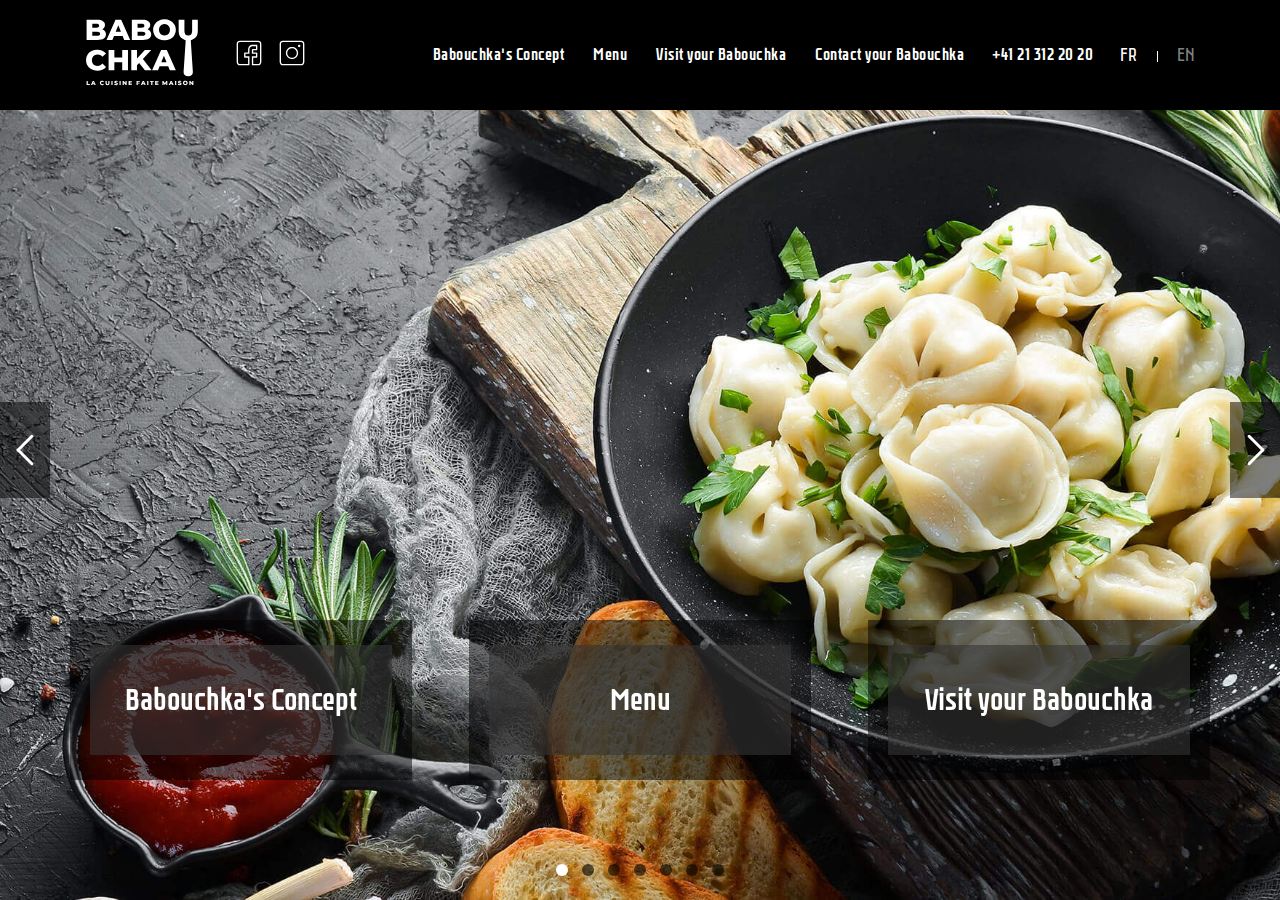
==== commit ae8d9b34: "new layout" ====
--- a/index.html
+++ b/index.html
@@ -20,11 +20,14 @@
             <div class="row">
                 <div class="header__leftsect">
                     <div class="header__phone">
-                        <a href="tel:777777"><img src="img/phone-icon.svg" alt="phone"></a>
+                        <a href="tel:+41213122020"><img src="img/phone-icon.svg" alt="phone"></a>
                     </div>
                     <div class="header__burger">
-                        <img class="burgericon" src="img/burger.svg" alt="menu">
-                        <img class="closemenu" src="img/close-menu.svg" alt="close menu">
+                        <!-- <img class="burgericon" src="img/burger.svg" alt="menu">
+                        <img class="closemenu" src="img/close-menu.svg" alt="close menu"> -->
+                        <div class="header-icon header-icon-hamburger" id="hamburger">
+                            <span></span><span></span><span></span>
+                        </div>
                     </div>
                 </div>
                 <div class="header__centersect">
@@ -70,12 +73,12 @@
                         </ul>
                     </div>
                     <div class="header__deskphone">
-                        <a href="tel:+41 5545464040">+021 312 20 20</a>
+                        <a href="tel:+41213122020">+41 21 312 20 20</a>
                     </div>
                     <div class="header__lang">
                         <ul>
-                            <li class="active"><a href="#">Fr</a></li>
-                            <li><a href="#">Eng</a></li>
+                            <li class="active"><a href="#">FR</a></li>
+                            <li><a href="#">EN</a></li>
                         </ul>
                     </div>
                 </div>
@@ -95,6 +98,7 @@
                     <div class="swiper-slide"><img src="img/4.jpeg" alt="img"></div>
                     <div class="swiper-slide"><img src="img/5.jpg" alt="img"></div>
                     <div class="swiper-slide"><img src="img/6.jpg" alt="img"></div>
+                    <div class="swiper-slide"><img src="img/shutterstock.jpg" alt="img"></div>
                 </div>
                 <!-- Add Arrows -->
                 <div class="swiper-button-next">
--- a/css/style.bundle.css
+++ b/css/style.bundle.css
@@ -532,6 +532,7 @@
           backface-visibility: hidden;
 }
 
-html{box-sizing:border-box;-ms-overflow-style:scrollbar}*,:after,:before{box-sizing:inherit}.container,.container-fluid,.container-lg,.container-md,.container-sm,.container-xl{width:100%;padding-right:15px;padding-left:15px;margin-right:auto;margin-left:auto}@media (min-width:576px){.container,.container-sm{max-width:540px}}@media (min-width:768px){.container,.container-md,.container-sm{max-width:720px}}@media (min-width:992px){.container,.container-lg,.container-md,.container-sm{max-width:960px}}@media (min-width:1200px){.container,.container-lg,.container-md,.container-sm,.container-xl{max-width:1140px}}.row{display:flex;flex-wrap:wrap;margin-right:-15px;margin-left:-15px}.no-gutters{margin-right:0;margin-left:0}.no-gutters>.col,.no-gutters>[class*=col-]{padding-right:0;padding-left:0}.col,.col-1,.col-2,.col-3,.col-4,.col-5,.col-6,.col-7,.col-8,.col-9,.col-10,.col-11,.col-12,.col-auto,.col-lg,.col-lg-1,.col-lg-2,.col-lg-3,.col-lg-4,.col-lg-5,.col-lg-6,.col-lg-7,.col-lg-8,.col-lg-9,.col-lg-10,.col-lg-11,.col-lg-12,.col-lg-auto,.col-md,.col-md-1,.col-md-2,.col-md-3,.col-md-4,.col-md-5,.col-md-6,.col-md-7,.col-md-8,.col-md-9,.col-md-10,.col-md-11,.col-md-12,.col-md-auto,.col-sm,.col-sm-1,.col-sm-2,.col-sm-3,.col-sm-4,.col-sm-5,.col-sm-6,.col-sm-7,.col-sm-8,.col-sm-9,.col-sm-10,.col-sm-11,.col-sm-12,.col-sm-auto,.col-xl,.col-xl-1,.col-xl-2,.col-xl-3,.col-xl-4,.col-xl-5,.col-xl-6,.col-xl-7,.col-xl-8,.col-xl-9,.col-xl-10,.col-xl-11,.col-xl-12,.col-xl-auto{position:relative;width:100%;padding-right:15px;padding-left:15px}.col{flex-basis:0;flex-grow:1;max-width:100%}.row-cols-1>*{flex:0 0 100%;max-width:100%}.row-cols-2>*{flex:0 0 50%;max-width:50%}.row-cols-3>*{flex:0 0 33.33333%;max-width:33.33333%}.row-cols-4>*{flex:0 0 25%;max-width:25%}.row-cols-5>*{flex:0 0 20%;max-width:20%}.row-cols-6>*{flex:0 0 16.66667%;max-width:16.66667%}.col-auto{flex:0 0 auto;width:auto;max-width:100%}.col-1{flex:0 0 8.33333%;max-width:8.33333%}.col-2{flex:0 0 16.66667%;max-width:16.66667%}.col-3{flex:0 0 25%;max-width:25%}.col-4{flex:0 0 33.33333%;max-width:33.33333%}.col-5{flex:0 0 41.66667%;max-width:41.66667%}.col-6{flex:0 0 50%;max-width:50%}.col-7{flex:0 0 58.33333%;max-width:58.33333%}.col-8{flex:0 0 66.66667%;max-width:66.66667%}.col-9{flex:0 0 75%;max-width:75%}.col-10{flex:0 0 83.33333%;max-width:83.33333%}.col-11{flex:0 0 91.66667%;max-width:91.66667%}.col-12{flex:0 0 100%;max-width:100%}.order-first{order:-1}.order-last{order:13}.order-0{order:0}.order-1{order:1}.order-2{order:2}.order-3{order:3}.order-4{order:4}.order-5{order:5}.order-6{order:6}.order-7{order:7}.order-8{order:8}.order-9{order:9}.order-10{order:10}.order-11{order:11}.order-12{order:12}.offset-1{margin-left:8.33333%}.offset-2{margin-left:16.66667%}.offset-3{margin-left:25%}.offset-4{margin-left:33.33333%}.offset-5{margin-left:41.66667%}.offset-6{margin-left:50%}.offset-7{margin-left:58.33333%}.offset-8{margin-left:66.66667%}.offset-9{margin-left:75%}.offset-10{margin-left:83.33333%}.offset-11{margin-left:91.66667%}@media (min-width:576px){.col-sm{flex-basis:0;flex-grow:1;max-width:100%}.row-cols-sm-1>*{flex:0 0 100%;max-width:100%}.row-cols-sm-2>*{flex:0 0 50%;max-width:50%}.row-cols-sm-3>*{flex:0 0 33.33333%;max-width:33.33333%}.row-cols-sm-4>*{flex:0 0 25%;max-width:25%}.row-cols-sm-5>*{flex:0 0 20%;max-width:20%}.row-cols-sm-6>*{flex:0 0 16.66667%;max-width:16.66667%}.col-sm-auto{flex:0 0 auto;width:auto;max-width:100%}.col-sm-1{flex:0 0 8.33333%;max-width:8.33333%}.col-sm-2{flex:0 0 16.66667%;max-width:16.66667%}.col-sm-3{flex:0 0 25%;max-width:25%}.col-sm-4{flex:0 0 33.33333%;max-width:33.33333%}.col-sm-5{flex:0 0 41.66667%;max-width:41.66667%}.col-sm-6{flex:0 0 50%;max-width:50%}.col-sm-7{flex:0 0 58.33333%;max-width:58.33333%}.col-sm-8{flex:0 0 66.66667%;max-width:66.66667%}.col-sm-9{flex:0 0 75%;max-width:75%}.col-sm-10{flex:0 0 83.33333%;max-width:83.33333%}.col-sm-11{flex:0 0 91.66667%;max-width:91.66667%}.col-sm-12{flex:0 0 100%;max-width:100%}.order-sm-first{order:-1}.order-sm-last{order:13}.order-sm-0{order:0}.order-sm-1{order:1}.order-sm-2{order:2}.order-sm-3{order:3}.order-sm-4{order:4}.order-sm-5{order:5}.order-sm-6{order:6}.order-sm-7{order:7}.order-sm-8{order:8}.order-sm-9{order:9}.order-sm-10{order:10}.order-sm-11{order:11}.order-sm-12{order:12}.offset-sm-0{margin-left:0}.offset-sm-1{margin-left:8.33333%}.offset-sm-2{margin-left:16.66667%}.offset-sm-3{margin-left:25%}.offset-sm-4{margin-left:33.33333%}.offset-sm-5{margin-left:41.66667%}.offset-sm-6{margin-left:50%}.offset-sm-7{margin-left:58.33333%}.offset-sm-8{margin-left:66.66667%}.offset-sm-9{margin-left:75%}.offset-sm-10{margin-left:83.33333%}.offset-sm-11{margin-left:91.66667%}}@media (min-width:768px){.col-md{flex-basis:0;flex-grow:1;max-width:100%}.row-cols-md-1>*{flex:0 0 100%;max-width:100%}.row-cols-md-2>*{flex:0 0 50%;max-width:50%}.row-cols-md-3>*{flex:0 0 33.33333%;max-width:33.33333%}.row-cols-md-4>*{flex:0 0 25%;max-width:25%}.row-cols-md-5>*{flex:0 0 20%;max-width:20%}.row-cols-md-6>*{flex:0 0 16.66667%;max-width:16.66667%}.col-md-auto{flex:0 0 auto;width:auto;max-width:100%}.col-md-1{flex:0 0 8.33333%;max-width:8.33333%}.col-md-2{flex:0 0 16.66667%;max-width:16.66667%}.col-md-3{flex:0 0 25%;max-width:25%}.col-md-4{flex:0 0 33.33333%;max-width:33.33333%}.col-md-5{flex:0 0 41.66667%;max-width:41.66667%}.col-md-6{flex:0 0 50%;max-width:50%}.col-md-7{flex:0 0 58.33333%;max-width:58.33333%}.col-md-8{flex:0 0 66.66667%;max-width:66.66667%}.col-md-9{flex:0 0 75%;max-width:75%}.col-md-10{flex:0 0 83.33333%;max-width:83.33333%}.col-md-11{flex:0 0 91.66667%;max-width:91.66667%}.col-md-12{flex:0 0 100%;max-width:100%}.order-md-first{order:-1}.order-md-last{order:13}.order-md-0{order:0}.order-md-1{order:1}.order-md-2{order:2}.order-md-3{order:3}.order-md-4{order:4}.order-md-5{order:5}.order-md-6{order:6}.order-md-7{order:7}.order-md-8{order:8}.order-md-9{order:9}.order-md-10{order:10}.order-md-11{order:11}.order-md-12{order:12}.offset-md-0{margin-left:0}.offset-md-1{margin-left:8.33333%}.offset-md-2{margin-left:16.66667%}.offset-md-3{margin-left:25%}.offset-md-4{margin-left:33.33333%}.offset-md-5{margin-left:41.66667%}.offset-md-6{margin-left:50%}.offset-md-7{margin-left:58.33333%}.offset-md-8{margin-left:66.66667%}.offset-md-9{margin-left:75%}.offset-md-10{margin-left:83.33333%}.offset-md-11{margin-left:91.66667%}}@media (min-width:992px){.col-lg{flex-basis:0;flex-grow:1;max-width:100%}.row-cols-lg-1>*{flex:0 0 100%;max-width:100%}.row-cols-lg-2>*{flex:0 0 50%;max-width:50%}.row-cols-lg-3>*{flex:0 0 33.33333%;max-width:33.33333%}.row-cols-lg-4>*{flex:0 0 25%;max-width:25%}.row-cols-lg-5>*{flex:0 0 20%;max-width:20%}.row-cols-lg-6>*{flex:0 0 16.66667%;max-width:16.66667%}.col-lg-auto{flex:0 0 auto;width:auto;max-width:100%}.col-lg-1{flex:0 0 8.33333%;max-width:8.33333%}.col-lg-2{flex:0 0 16.66667%;max-width:16.66667%}.col-lg-3{flex:0 0 25%;max-width:25%}.col-lg-4{flex:0 0 33.33333%;max-width:33.33333%}.col-lg-5{flex:0 0 41.66667%;max-width:41.66667%}.col-lg-6{flex:0 0 50%;max-width:50%}.col-lg-7{flex:0 0 58.33333%;max-width:58.33333%}.col-lg-8{flex:0 0 66.66667%;max-width:66.66667%}.col-lg-9{flex:0 0 75%;max-width:75%}.col-lg-10{flex:0 0 83.33333%;max-width:83.33333%}.col-lg-11{flex:0 0 91.66667%;max-width:91.66667%}.col-lg-12{flex:0 0 100%;max-width:100%}.order-lg-first{order:-1}.order-lg-last{order:13}.order-lg-0{order:0}.order-lg-1{order:1}.order-lg-2{order:2}.order-lg-3{order:3}.order-lg-4{order:4}.order-lg-5{order:5}.order-lg-6{order:6}.order-lg-7{order:7}.order-lg-8{order:8}.order-lg-9{order:9}.order-lg-10{order:10}.order-lg-11{order:11}.order-lg-12{order:12}.offset-lg-0{margin-left:0}.offset-lg-1{margin-left:8.33333%}.offset-lg-2{margin-left:16.66667%}.offset-lg-3{margin-left:25%}.offset-lg-4{margin-left:33.33333%}.offset-lg-5{margin-left:41.66667%}.offset-lg-6{margin-left:50%}.offset-lg-7{margin-left:58.33333%}.offset-lg-8{margin-left:66.66667%}.offset-lg-9{margin-left:75%}.offset-lg-10{margin-left:83.33333%}.offset-lg-11{margin-left:91.66667%}}@media (min-width:1200px){.col-xl{flex-basis:0;flex-grow:1;max-width:100%}.row-cols-xl-1>*{flex:0 0 100%;max-width:100%}.row-cols-xl-2>*{flex:0 0 50%;max-width:50%}.row-cols-xl-3>*{flex:0 0 33.33333%;max-width:33.33333%}.row-cols-xl-4>*{flex:0 0 25%;max-width:25%}.row-cols-xl-5>*{flex:0 0 20%;max-width:20%}.row-cols-xl-6>*{flex:0 0 16.66667%;max-width:16.66667%}.col-xl-auto{flex:0 0 auto;width:auto;max-width:100%}.col-xl-1{flex:0 0 8.33333%;max-width:8.33333%}.col-xl-2{flex:0 0 16.66667%;max-width:16.66667%}.col-xl-3{flex:0 0 25%;max-width:25%}.col-xl-4{flex:0 0 33.33333%;max-width:33.33333%}.col-xl-5{flex:0 0 41.66667%;max-width:41.66667%}.col-xl-6{flex:0 0 50%;max-width:50%}.col-xl-7{flex:0 0 58.33333%;max-width:58.33333%}.col-xl-8{flex:0 0 66.66667%;max-width:66.66667%}.col-xl-9{flex:0 0 75%;max-width:75%}.col-xl-10{flex:0 0 83.33333%;max-width:83.33333%}.col-xl-11{flex:0 0 91.66667%;max-width:91.66667%}.col-xl-12{flex:0 0 100%;max-width:100%}.order-xl-first{order:-1}.order-xl-last{order:13}.order-xl-0{order:0}.order-xl-1{order:1}.order-xl-2{order:2}.order-xl-3{order:3}.order-xl-4{order:4}.order-xl-5{order:5}.order-xl-6{order:6}.order-xl-7{order:7}.order-xl-8{order:8}.order-xl-9{order:9}.order-xl-10{order:10}.order-xl-11{order:11}.order-xl-12{order:12}.offset-xl-0{margin-left:0}.offset-xl-1{margin-left:8.33333%}.offset-xl-2{margin-left:16.66667%}.offset-xl-3{margin-left:25%}.offset-xl-4{margin-left:33.33333%}.offset-xl-5{margin-left:41.66667%}.offset-xl-6{margin-left:50%}.offset-xl-7{margin-left:58.33333%}.offset-xl-8{margin-left:66.66667%}.offset-xl-9{margin-left:75%}.offset-xl-10{margin-left:83.33333%}.offset-xl-11{margin-left:91.66667%}}.d-none{display:none!important}.d-inline{display:inline!important}.d-inline-block{display:inline-block!important}.d-block{display:block!important}.d-table{display:table!important}.d-table-row{display:table-row!important}.d-table-cell{display:table-cell!important}.d-flex{display:flex!important}.d-inline-flex{display:inline-flex!important}@media (min-width:576px){.d-sm-none{display:none!important}.d-sm-inline{display:inline!important}.d-sm-inline-block{display:inline-block!important}.d-sm-block{display:block!important}.d-sm-table{display:table!important}.d-sm-table-row{display:table-row!important}.d-sm-table-cell{display:table-cell!important}.d-sm-flex{display:flex!important}.d-sm-inline-flex{display:inline-flex!important}}@media (min-width:768px){.d-md-none{display:none!important}.d-md-inline{display:inline!important}.d-md-inline-block{display:inline-block!important}.d-md-block{display:block!important}.d-md-table{display:table!important}.d-md-table-row{display:table-row!important}.d-md-table-cell{display:table-cell!important}.d-md-flex{display:flex!important}.d-md-inline-flex{display:inline-flex!important}}@media (min-width:992px){.d-lg-none{display:none!important}.d-lg-inline{display:inline!important}.d-lg-inline-block{display:inline-block!important}.d-lg-block{display:block!important}.d-lg-table{display:table!important}.d-lg-table-row{display:table-row!important}.d-lg-table-cell{display:table-cell!important}.d-lg-flex{display:flex!important}.d-lg-inline-flex{display:inline-flex!important}}@media (min-width:1200px){.d-xl-none{display:none!important}.d-xl-inline{display:inline!important}.d-xl-inline-block{display:inline-block!important}.d-xl-block{display:block!important}.d-xl-table{display:table!important}.d-xl-table-row{display:table-row!important}.d-xl-table-cell{display:table-cell!important}.d-xl-flex{display:flex!important}.d-xl-inline-flex{display:inline-flex!important}}@media print{.d-print-none{display:none!important}.d-print-inline{display:inline!important}.d-print-inline-block{display:inline-block!important}.d-print-block{display:block!important}.d-print-table{display:table!important}.d-print-table-row{display:table-row!important}.d-print-table-cell{display:table-cell!important}.d-print-flex{display:flex!important}.d-print-inline-flex{display:inline-flex!important}}.flex-row{flex-direction:row!important}.flex-column{flex-direction:column!important}.flex-row-reverse{flex-direction:row-reverse!important}.flex-column-reverse{flex-direction:column-reverse!important}.flex-wrap{flex-wrap:wrap!important}.flex-nowrap{flex-wrap:nowrap!important}.flex-wrap-reverse{flex-wrap:wrap-reverse!important}.flex-fill{flex:1 1 auto!important}.flex-grow-0{flex-grow:0!important}.flex-grow-1{flex-grow:1!important}.flex-shrink-0{flex-shrink:0!important}.flex-shrink-1{flex-shrink:1!important}.justify-content-start{justify-content:flex-start!important}.justify-content-end{justify-content:flex-end!important}.justify-content-center{justify-content:center!important}.justify-content-between{justify-content:space-between!important}.justify-content-around{justify-content:space-around!important}.align-items-start{align-items:flex-start!important}.align-items-end{align-items:flex-end!important}.align-items-center{align-items:center!important}.align-items-baseline{align-items:baseline!important}.align-items-stretch{align-items:stretch!important}.align-content-start{align-content:flex-start!important}.align-content-end{align-content:flex-end!important}.align-content-center{align-content:center!important}.align-content-between{align-content:space-between!important}.align-content-around{align-content:space-around!important}.align-content-stretch{align-content:stretch!important}.align-self-auto{align-self:auto!important}.align-self-start{align-self:flex-start!important}.align-self-end{align-self:flex-end!important}.align-self-center{align-self:center!important}.align-self-baseline{align-self:baseline!important}.align-self-stretch{align-self:stretch!important}@media (min-width:576px){.flex-sm-row{flex-direction:row!important}.flex-sm-column{flex-direction:column!important}.flex-sm-row-reverse{flex-direction:row-reverse!important}.flex-sm-column-reverse{flex-direction:column-reverse!important}.flex-sm-wrap{flex-wrap:wrap!important}.flex-sm-nowrap{flex-wrap:nowrap!important}.flex-sm-wrap-reverse{flex-wrap:wrap-reverse!important}.flex-sm-fill{flex:1 1 auto!important}.flex-sm-grow-0{flex-grow:0!important}.flex-sm-grow-1{flex-grow:1!important}.flex-sm-shrink-0{flex-shrink:0!important}.flex-sm-shrink-1{flex-shrink:1!important}.justify-content-sm-start{justify-content:flex-start!important}.justify-content-sm-end{justify-content:flex-end!important}.justify-content-sm-center{justify-content:center!important}.justify-content-sm-between{justify-content:space-between!important}.justify-content-sm-around{justify-content:space-around!important}.align-items-sm-start{align-items:flex-start!important}.align-items-sm-end{align-items:flex-end!important}.align-items-sm-center{align-items:center!important}.align-items-sm-baseline{align-items:baseline!important}.align-items-sm-stretch{align-items:stretch!important}.align-content-sm-start{align-content:flex-start!important}.align-content-sm-end{align-content:flex-end!important}.align-content-sm-center{align-content:center!important}.align-content-sm-between{align-content:space-between!important}.align-content-sm-around{align-content:space-around!important}.align-content-sm-stretch{align-content:stretch!important}.align-self-sm-auto{align-self:auto!important}.align-self-sm-start{align-self:flex-start!important}.align-self-sm-end{align-self:flex-end!important}.align-self-sm-center{align-self:center!important}.align-self-sm-baseline{align-self:baseline!important}.align-self-sm-stretch{align-self:stretch!important}}@media (min-width:768px){.flex-md-row{flex-direction:row!important}.flex-md-column{flex-direction:column!important}.flex-md-row-reverse{flex-direction:row-reverse!important}.flex-md-column-reverse{flex-direction:column-reverse!important}.flex-md-wrap{flex-wrap:wrap!important}.flex-md-nowrap{flex-wrap:nowrap!important}.flex-md-wrap-reverse{flex-wrap:wrap-reverse!important}.flex-md-fill{flex:1 1 auto!important}.flex-md-grow-0{flex-grow:0!important}.flex-md-grow-1{flex-grow:1!important}.flex-md-shrink-0{flex-shrink:0!important}.flex-md-shrink-1{flex-shrink:1!important}.justify-content-md-start{justify-content:flex-start!important}.justify-content-md-end{justify-content:flex-end!important}.justify-content-md-center{justify-content:center!important}.justify-content-md-between{justify-content:space-between!important}.justify-content-md-around{justify-content:space-around!important}.align-items-md-start{align-items:flex-start!important}.align-items-md-end{align-items:flex-end!important}.align-items-md-center{align-items:center!important}.align-items-md-baseline{align-items:baseline!important}.align-items-md-stretch{align-items:stretch!important}.align-content-md-start{align-content:flex-start!important}.align-content-md-end{align-content:flex-end!important}.align-content-md-center{align-content:center!important}.align-content-md-between{align-content:space-between!important}.align-content-md-around{align-content:space-around!important}.align-content-md-stretch{align-content:stretch!important}.align-self-md-auto{align-self:auto!important}.align-self-md-start{align-self:flex-start!important}.align-self-md-end{align-self:flex-end!important}.align-self-md-center{align-self:center!important}.align-self-md-baseline{align-self:baseline!important}.align-self-md-stretch{align-self:stretch!important}}@media (min-width:992px){.flex-lg-row{flex-direction:row!important}.flex-lg-column{flex-direction:column!important}.flex-lg-row-reverse{flex-direction:row-reverse!important}.flex-lg-column-reverse{flex-direction:column-reverse!important}.flex-lg-wrap{flex-wrap:wrap!important}.flex-lg-nowrap{flex-wrap:nowrap!important}.flex-lg-wrap-reverse{flex-wrap:wrap-reverse!important}.flex-lg-fill{flex:1 1 auto!important}.flex-lg-grow-0{flex-grow:0!important}.flex-lg-grow-1{flex-grow:1!important}.flex-lg-shrink-0{flex-shrink:0!important}.flex-lg-shrink-1{flex-shrink:1!important}.justify-content-lg-start{justify-content:flex-start!important}.justify-content-lg-end{justify-content:flex-end!important}.justify-content-lg-center{justify-content:center!important}.justify-content-lg-between{justify-content:space-between!important}.justify-content-lg-around{justify-content:space-around!important}.align-items-lg-start{align-items:flex-start!important}.align-items-lg-end{align-items:flex-end!important}.align-items-lg-center{align-items:center!important}.align-items-lg-baseline{align-items:baseline!important}.align-items-lg-stretch{align-items:stretch!important}.align-content-lg-start{align-content:flex-start!important}.align-content-lg-end{align-content:flex-end!important}.align-content-lg-center{align-content:center!important}.align-content-lg-between{align-content:space-between!important}.align-content-lg-around{align-content:space-around!important}.align-content-lg-stretch{align-content:stretch!important}.align-self-lg-auto{align-self:auto!important}.align-self-lg-start{align-self:flex-start!important}.align-self-lg-end{align-self:flex-end!important}.align-self-lg-center{align-self:center!important}.align-self-lg-baseline{align-self:baseline!important}.align-self-lg-stretch{align-self:stretch!important}}@media (min-width:1200px){.flex-xl-row{flex-direction:row!important}.flex-xl-column{flex-direction:column!important}.flex-xl-row-reverse{flex-direction:row-reverse!important}.flex-xl-column-reverse{flex-direction:column-reverse!important}.flex-xl-wrap{flex-wrap:wrap!important}.flex-xl-nowrap{flex-wrap:nowrap!important}.flex-xl-wrap-reverse{flex-wrap:wrap-reverse!important}.flex-xl-fill{flex:1 1 auto!important}.flex-xl-grow-0{flex-grow:0!important}.flex-xl-grow-1{flex-grow:1!important}.flex-xl-shrink-0{flex-shrink:0!important}.flex-xl-shrink-1{flex-shrink:1!important}.justify-content-xl-start{justify-content:flex-start!important}.justify-content-xl-end{justify-content:flex-end!important}.justify-content-xl-center{justify-content:center!important}.justify-content-xl-between{justify-content:space-between!important}.justify-content-xl-around{justify-content:space-around!important}.align-items-xl-start{align-items:flex-start!important}.align-items-xl-end{align-items:flex-end!important}.align-items-xl-center{align-items:center!important}.align-items-xl-baseline{align-items:baseline!important}.align-items-xl-stretch{align-items:stretch!important}.align-content-xl-start{align-content:flex-start!important}.align-content-xl-end{align-content:flex-end!important}.align-content-xl-center{align-content:center!important}.align-content-xl-between{align-content:space-between!important}.align-content-xl-around{align-content:space-around!important}.align-content-xl-stretch{align-content:stretch!important}.align-self-xl-auto{align-self:auto!important}.align-self-xl-start{align-self:flex-start!important}.align-self-xl-end{align-self:flex-end!important}.align-self-xl-center{align-self:center!important}.align-self-xl-baseline{align-self:baseline!important}.align-self-xl-stretch{align-self:stretch!important}}.m-0{margin:0!important}.mt-0,.my-0{margin-top:0!important}.mr-0,.mx-0{margin-right:0!important}.mb-0,.my-0{margin-bottom:0!important}.ml-0,.mx-0{margin-left:0!important}.m-1{margin:.25rem!important}.mt-1,.my-1{margin-top:.25rem!important}.mr-1,.mx-1{margin-right:.25rem!important}.mb-1,.my-1{margin-bottom:.25rem!important}.ml-1,.mx-1{margin-left:.25rem!important}.m-2{margin:.5rem!important}.mt-2,.my-2{margin-top:.5rem!important}.mr-2,.mx-2{margin-right:.5rem!important}.mb-2,.my-2{margin-bottom:.5rem!important}.ml-2,.mx-2{margin-left:.5rem!important}.m-3{margin:1rem!important}.mt-3,.my-3{margin-top:1rem!important}.mr-3,.mx-3{margin-right:1rem!important}.mb-3,.my-3{margin-bottom:1rem!important}.ml-3,.mx-3{margin-left:1rem!important}.m-4{margin:1.5rem!important}.mt-4,.my-4{margin-top:1.5rem!important}.mr-4,.mx-4{margin-right:1.5rem!important}.mb-4,.my-4{margin-bottom:1.5rem!important}.ml-4,.mx-4{margin-left:1.5rem!important}.m-5{margin:3rem!important}.mt-5,.my-5{margin-top:3rem!important}.mr-5,.mx-5{margin-right:3rem!important}.mb-5,.my-5{margin-bottom:3rem!important}.ml-5,.mx-5{margin-left:3rem!important}.p-0{padding:0!important}.pt-0,.py-0{padding-top:0!important}.pr-0,.px-0{padding-right:0!important}.pb-0,.py-0{padding-bottom:0!important}.pl-0,.px-0{padding-left:0!important}.p-1{padding:.25rem!important}.pt-1,.py-1{padding-top:.25rem!important}.pr-1,.px-1{padding-right:.25rem!important}.pb-1,.py-1{padding-bottom:.25rem!important}.pl-1,.px-1{padding-left:.25rem!important}.p-2{padding:.5rem!important}.pt-2,.py-2{padding-top:.5rem!important}.pr-2,.px-2{padding-right:.5rem!important}.pb-2,.py-2{padding-bottom:.5rem!important}.pl-2,.px-2{padding-left:.5rem!important}.p-3{padding:1rem!important}.pt-3,.py-3{padding-top:1rem!important}.pr-3,.px-3{padding-right:1rem!important}.pb-3,.py-3{padding-bottom:1rem!important}.pl-3,.px-3{padding-left:1rem!important}.p-4{padding:1.5rem!important}.pt-4,.py-4{padding-top:1.5rem!important}.pr-4,.px-4{padding-right:1.5rem!important}.pb-4,.py-4{padding-bottom:1.5rem!important}.pl-4,.px-4{padding-left:1.5rem!important}.p-5{padding:3rem!important}.pt-5,.py-5{padding-top:3rem!important}.pr-5,.px-5{padding-right:3rem!important}.pb-5,.py-5{padding-bottom:3rem!important}.pl-5,.px-5{padding-left:3rem!important}.m-n1{margin:-.25rem!important}.mt-n1,.my-n1{margin-top:-.25rem!important}.mr-n1,.mx-n1{margin-right:-.25rem!important}.mb-n1,.my-n1{margin-bottom:-.25rem!important}.ml-n1,.mx-n1{margin-left:-.25rem!important}.m-n2{margin:-.5rem!important}.mt-n2,.my-n2{margin-top:-.5rem!important}.mr-n2,.mx-n2{margin-right:-.5rem!important}.mb-n2,.my-n2{margin-bottom:-.5rem!important}.ml-n2,.mx-n2{margin-left:-.5rem!important}.m-n3{margin:-1rem!important}.mt-n3,.my-n3{margin-top:-1rem!important}.mr-n3,.mx-n3{margin-right:-1rem!important}.mb-n3,.my-n3{margin-bottom:-1rem!important}.ml-n3,.mx-n3{margin-left:-1rem!important}.m-n4{margin:-1.5rem!important}.mt-n4,.my-n4{margin-top:-1.5rem!important}.mr-n4,.mx-n4{margin-right:-1.5rem!important}.mb-n4,.my-n4{margin-bottom:-1.5rem!important}.ml-n4,.mx-n4{margin-left:-1.5rem!important}.m-n5{margin:-3rem!important}.mt-n5,.my-n5{margin-top:-3rem!important}.mr-n5,.mx-n5{margin-right:-3rem!important}.mb-n5,.my-n5{margin-bottom:-3rem!important}.ml-n5,.mx-n5{margin-left:-3rem!important}.m-auto{margin:auto!important}.mt-auto,.my-auto{margin-top:auto!important}.mr-auto,.mx-auto{margin-right:auto!important}.mb-auto,.my-auto{margin-bottom:auto!important}.ml-auto,.mx-auto{margin-left:auto!important}@media (min-width:576px){.m-sm-0{margin:0!important}.mt-sm-0,.my-sm-0{margin-top:0!important}.mr-sm-0,.mx-sm-0{margin-right:0!important}.mb-sm-0,.my-sm-0{margin-bottom:0!important}.ml-sm-0,.mx-sm-0{margin-left:0!important}.m-sm-1{margin:.25rem!important}.mt-sm-1,.my-sm-1{margin-top:.25rem!important}.mr-sm-1,.mx-sm-1{margin-right:.25rem!important}.mb-sm-1,.my-sm-1{margin-bottom:.25rem!important}.ml-sm-1,.mx-sm-1{margin-left:.25rem!important}.m-sm-2{margin:.5rem!important}.mt-sm-2,.my-sm-2{margin-top:.5rem!important}.mr-sm-2,.mx-sm-2{margin-right:.5rem!important}.mb-sm-2,.my-sm-2{margin-bottom:.5rem!important}.ml-sm-2,.mx-sm-2{margin-left:.5rem!important}.m-sm-3{margin:1rem!important}.mt-sm-3,.my-sm-3{margin-top:1rem!important}.mr-sm-3,.mx-sm-3{margin-right:1rem!important}.mb-sm-3,.my-sm-3{margin-bottom:1rem!important}.ml-sm-3,.mx-sm-3{margin-left:1rem!important}.m-sm-4{margin:1.5rem!important}.mt-sm-4,.my-sm-4{margin-top:1.5rem!important}.mr-sm-4,.mx-sm-4{margin-right:1.5rem!important}.mb-sm-4,.my-sm-4{margin-bottom:1.5rem!important}.ml-sm-4,.mx-sm-4{margin-left:1.5rem!important}.m-sm-5{margin:3rem!important}.mt-sm-5,.my-sm-5{margin-top:3rem!important}.mr-sm-5,.mx-sm-5{margin-right:3rem!important}.mb-sm-5,.my-sm-5{margin-bottom:3rem!important}.ml-sm-5,.mx-sm-5{margin-left:3rem!important}.p-sm-0{padding:0!important}.pt-sm-0,.py-sm-0{padding-top:0!important}.pr-sm-0,.px-sm-0{padding-right:0!important}.pb-sm-0,.py-sm-0{padding-bottom:0!important}.pl-sm-0,.px-sm-0{padding-left:0!important}.p-sm-1{padding:.25rem!important}.pt-sm-1,.py-sm-1{padding-top:.25rem!important}.pr-sm-1,.px-sm-1{padding-right:.25rem!important}.pb-sm-1,.py-sm-1{padding-bottom:.25rem!important}.pl-sm-1,.px-sm-1{padding-left:.25rem!important}.p-sm-2{padding:.5rem!important}.pt-sm-2,.py-sm-2{padding-top:.5rem!important}.pr-sm-2,.px-sm-2{padding-right:.5rem!important}.pb-sm-2,.py-sm-2{padding-bottom:.5rem!important}.pl-sm-2,.px-sm-2{padding-left:.5rem!important}.p-sm-3{padding:1rem!important}.pt-sm-3,.py-sm-3{padding-top:1rem!important}.pr-sm-3,.px-sm-3{padding-right:1rem!important}.pb-sm-3,.py-sm-3{padding-bottom:1rem!important}.pl-sm-3,.px-sm-3{padding-left:1rem!important}.p-sm-4{padding:1.5rem!important}.pt-sm-4,.py-sm-4{padding-top:1.5rem!important}.pr-sm-4,.px-sm-4{padding-right:1.5rem!important}.pb-sm-4,.py-sm-4{padding-bottom:1.5rem!important}.pl-sm-4,.px-sm-4{padding-left:1.5rem!important}.p-sm-5{padding:3rem!important}.pt-sm-5,.py-sm-5{padding-top:3rem!important}.pr-sm-5,.px-sm-5{padding-right:3rem!important}.pb-sm-5,.py-sm-5{padding-bottom:3rem!important}.pl-sm-5,.px-sm-5{padding-left:3rem!important}.m-sm-n1{margin:-.25rem!important}.mt-sm-n1,.my-sm-n1{margin-top:-.25rem!important}.mr-sm-n1,.mx-sm-n1{margin-right:-.25rem!important}.mb-sm-n1,.my-sm-n1{margin-bottom:-.25rem!important}.ml-sm-n1,.mx-sm-n1{margin-left:-.25rem!important}.m-sm-n2{margin:-.5rem!important}.mt-sm-n2,.my-sm-n2{margin-top:-.5rem!important}.mr-sm-n2,.mx-sm-n2{margin-right:-.5rem!important}.mb-sm-n2,.my-sm-n2{margin-bottom:-.5rem!important}.ml-sm-n2,.mx-sm-n2{margin-left:-.5rem!important}.m-sm-n3{margin:-1rem!important}.mt-sm-n3,.my-sm-n3{margin-top:-1rem!important}.mr-sm-n3,.mx-sm-n3{margin-right:-1rem!important}.mb-sm-n3,.my-sm-n3{margin-bottom:-1rem!important}.ml-sm-n3,.mx-sm-n3{margin-left:-1rem!important}.m-sm-n4{margin:-1.5rem!important}.mt-sm-n4,.my-sm-n4{margin-top:-1.5rem!important}.mr-sm-n4,.mx-sm-n4{margin-right:-1.5rem!important}.mb-sm-n4,.my-sm-n4{margin-bottom:-1.5rem!important}.ml-sm-n4,.mx-sm-n4{margin-left:-1.5rem!important}.m-sm-n5{margin:-3rem!important}.mt-sm-n5,.my-sm-n5{margin-top:-3rem!important}.mr-sm-n5,.mx-sm-n5{margin-right:-3rem!important}.mb-sm-n5,.my-sm-n5{margin-bottom:-3rem!important}.ml-sm-n5,.mx-sm-n5{margin-left:-3rem!important}.m-sm-auto{margin:auto!important}.mt-sm-auto,.my-sm-auto{margin-top:auto!important}.mr-sm-auto,.mx-sm-auto{margin-right:auto!important}.mb-sm-auto,.my-sm-auto{margin-bottom:auto!important}.ml-sm-auto,.mx-sm-auto{margin-left:auto!important}}@media (min-width:768px){.m-md-0{margin:0!important}.mt-md-0,.my-md-0{margin-top:0!important}.mr-md-0,.mx-md-0{margin-right:0!important}.mb-md-0,.my-md-0{margin-bottom:0!important}.ml-md-0,.mx-md-0{margin-left:0!important}.m-md-1{margin:.25rem!important}.mt-md-1,.my-md-1{margin-top:.25rem!important}.mr-md-1,.mx-md-1{margin-right:.25rem!important}.mb-md-1,.my-md-1{margin-bottom:.25rem!important}.ml-md-1,.mx-md-1{margin-left:.25rem!important}.m-md-2{margin:.5rem!important}.mt-md-2,.my-md-2{margin-top:.5rem!important}.mr-md-2,.mx-md-2{margin-right:.5rem!important}.mb-md-2,.my-md-2{margin-bottom:.5rem!important}.ml-md-2,.mx-md-2{margin-left:.5rem!important}.m-md-3{margin:1rem!important}.mt-md-3,.my-md-3{margin-top:1rem!important}.mr-md-3,.mx-md-3{margin-right:1rem!important}.mb-md-3,.my-md-3{margin-bottom:1rem!important}.ml-md-3,.mx-md-3{margin-left:1rem!important}.m-md-4{margin:1.5rem!important}.mt-md-4,.my-md-4{margin-top:1.5rem!important}.mr-md-4,.mx-md-4{margin-right:1.5rem!important}.mb-md-4,.my-md-4{margin-bottom:1.5rem!important}.ml-md-4,.mx-md-4{margin-left:1.5rem!important}.m-md-5{margin:3rem!important}.mt-md-5,.my-md-5{margin-top:3rem!important}.mr-md-5,.mx-md-5{margin-right:3rem!important}.mb-md-5,.my-md-5{margin-bottom:3rem!important}.ml-md-5,.mx-md-5{margin-left:3rem!important}.p-md-0{padding:0!important}.pt-md-0,.py-md-0{padding-top:0!important}.pr-md-0,.px-md-0{padding-right:0!important}.pb-md-0,.py-md-0{padding-bottom:0!important}.pl-md-0,.px-md-0{padding-left:0!important}.p-md-1{padding:.25rem!important}.pt-md-1,.py-md-1{padding-top:.25rem!important}.pr-md-1,.px-md-1{padding-right:.25rem!important}.pb-md-1,.py-md-1{padding-bottom:.25rem!important}.pl-md-1,.px-md-1{padding-left:.25rem!important}.p-md-2{padding:.5rem!important}.pt-md-2,.py-md-2{padding-top:.5rem!important}.pr-md-2,.px-md-2{padding-right:.5rem!important}.pb-md-2,.py-md-2{padding-bottom:.5rem!important}.pl-md-2,.px-md-2{padding-left:.5rem!important}.p-md-3{padding:1rem!important}.pt-md-3,.py-md-3{padding-top:1rem!important}.pr-md-3,.px-md-3{padding-right:1rem!important}.pb-md-3,.py-md-3{padding-bottom:1rem!important}.pl-md-3,.px-md-3{padding-left:1rem!important}.p-md-4{padding:1.5rem!important}.pt-md-4,.py-md-4{padding-top:1.5rem!important}.pr-md-4,.px-md-4{padding-right:1.5rem!important}.pb-md-4,.py-md-4{padding-bottom:1.5rem!important}.pl-md-4,.px-md-4{padding-left:1.5rem!important}.p-md-5{padding:3rem!important}.pt-md-5,.py-md-5{padding-top:3rem!important}.pr-md-5,.px-md-5{padding-right:3rem!important}.pb-md-5,.py-md-5{padding-bottom:3rem!important}.pl-md-5,.px-md-5{padding-left:3rem!important}.m-md-n1{margin:-.25rem!important}.mt-md-n1,.my-md-n1{margin-top:-.25rem!important}.mr-md-n1,.mx-md-n1{margin-right:-.25rem!important}.mb-md-n1,.my-md-n1{margin-bottom:-.25rem!important}.ml-md-n1,.mx-md-n1{margin-left:-.25rem!important}.m-md-n2{margin:-.5rem!important}.mt-md-n2,.my-md-n2{margin-top:-.5rem!important}.mr-md-n2,.mx-md-n2{margin-right:-.5rem!important}.mb-md-n2,.my-md-n2{margin-bottom:-.5rem!important}.ml-md-n2,.mx-md-n2{margin-left:-.5rem!important}.m-md-n3{margin:-1rem!important}.mt-md-n3,.my-md-n3{margin-top:-1rem!important}.mr-md-n3,.mx-md-n3{margin-right:-1rem!important}.mb-md-n3,.my-md-n3{margin-bottom:-1rem!important}.ml-md-n3,.mx-md-n3{margin-left:-1rem!important}.m-md-n4{margin:-1.5rem!important}.mt-md-n4,.my-md-n4{margin-top:-1.5rem!important}.mr-md-n4,.mx-md-n4{margin-right:-1.5rem!important}.mb-md-n4,.my-md-n4{margin-bottom:-1.5rem!important}.ml-md-n4,.mx-md-n4{margin-left:-1.5rem!important}.m-md-n5{margin:-3rem!important}.mt-md-n5,.my-md-n5{margin-top:-3rem!important}.mr-md-n5,.mx-md-n5{margin-right:-3rem!important}.mb-md-n5,.my-md-n5{margin-bottom:-3rem!important}.ml-md-n5,.mx-md-n5{margin-left:-3rem!important}.m-md-auto{margin:auto!important}.mt-md-auto,.my-md-auto{margin-top:auto!important}.mr-md-auto,.mx-md-auto{margin-right:auto!important}.mb-md-auto,.my-md-auto{margin-bottom:auto!important}.ml-md-auto,.mx-md-auto{margin-left:auto!important}}@media (min-width:992px){.m-lg-0{margin:0!important}.mt-lg-0,.my-lg-0{margin-top:0!important}.mr-lg-0,.mx-lg-0{margin-right:0!important}.mb-lg-0,.my-lg-0{margin-bottom:0!important}.ml-lg-0,.mx-lg-0{margin-left:0!important}.m-lg-1{margin:.25rem!important}.mt-lg-1,.my-lg-1{margin-top:.25rem!important}.mr-lg-1,.mx-lg-1{margin-right:.25rem!important}.mb-lg-1,.my-lg-1{margin-bottom:.25rem!important}.ml-lg-1,.mx-lg-1{margin-left:.25rem!important}.m-lg-2{margin:.5rem!important}.mt-lg-2,.my-lg-2{margin-top:.5rem!important}.mr-lg-2,.mx-lg-2{margin-right:.5rem!important}.mb-lg-2,.my-lg-2{margin-bottom:.5rem!important}.ml-lg-2,.mx-lg-2{margin-left:.5rem!important}.m-lg-3{margin:1rem!important}.mt-lg-3,.my-lg-3{margin-top:1rem!important}.mr-lg-3,.mx-lg-3{margin-right:1rem!important}.mb-lg-3,.my-lg-3{margin-bottom:1rem!important}.ml-lg-3,.mx-lg-3{margin-left:1rem!important}.m-lg-4{margin:1.5rem!important}.mt-lg-4,.my-lg-4{margin-top:1.5rem!important}.mr-lg-4,.mx-lg-4{margin-right:1.5rem!important}.mb-lg-4,.my-lg-4{margin-bottom:1.5rem!important}.ml-lg-4,.mx-lg-4{margin-left:1.5rem!important}.m-lg-5{margin:3rem!important}.mt-lg-5,.my-lg-5{margin-top:3rem!important}.mr-lg-5,.mx-lg-5{margin-right:3rem!important}.mb-lg-5,.my-lg-5{margin-bottom:3rem!important}.ml-lg-5,.mx-lg-5{margin-left:3rem!important}.p-lg-0{padding:0!important}.pt-lg-0,.py-lg-0{padding-top:0!important}.pr-lg-0,.px-lg-0{padding-right:0!important}.pb-lg-0,.py-lg-0{padding-bottom:0!important}.pl-lg-0,.px-lg-0{padding-left:0!important}.p-lg-1{padding:.25rem!important}.pt-lg-1,.py-lg-1{padding-top:.25rem!important}.pr-lg-1,.px-lg-1{padding-right:.25rem!important}.pb-lg-1,.py-lg-1{padding-bottom:.25rem!important}.pl-lg-1,.px-lg-1{padding-left:.25rem!important}.p-lg-2{padding:.5rem!important}.pt-lg-2,.py-lg-2{padding-top:.5rem!important}.pr-lg-2,.px-lg-2{padding-right:.5rem!important}.pb-lg-2,.py-lg-2{padding-bottom:.5rem!important}.pl-lg-2,.px-lg-2{padding-left:.5rem!important}.p-lg-3{padding:1rem!important}.pt-lg-3,.py-lg-3{padding-top:1rem!important}.pr-lg-3,.px-lg-3{padding-right:1rem!important}.pb-lg-3,.py-lg-3{padding-bottom:1rem!important}.pl-lg-3,.px-lg-3{padding-left:1rem!important}.p-lg-4{padding:1.5rem!important}.pt-lg-4,.py-lg-4{padding-top:1.5rem!important}.pr-lg-4,.px-lg-4{padding-right:1.5rem!important}.pb-lg-4,.py-lg-4{padding-bottom:1.5rem!important}.pl-lg-4,.px-lg-4{padding-left:1.5rem!important}.p-lg-5{padding:3rem!important}.pt-lg-5,.py-lg-5{padding-top:3rem!important}.pr-lg-5,.px-lg-5{padding-right:3rem!important}.pb-lg-5,.py-lg-5{padding-bottom:3rem!important}.pl-lg-5,.px-lg-5{padding-left:3rem!important}.m-lg-n1{margin:-.25rem!important}.mt-lg-n1,.my-lg-n1{margin-top:-.25rem!important}.mr-lg-n1,.mx-lg-n1{margin-right:-.25rem!important}.mb-lg-n1,.my-lg-n1{margin-bottom:-.25rem!important}.ml-lg-n1,.mx-lg-n1{margin-left:-.25rem!important}.m-lg-n2{margin:-.5rem!important}.mt-lg-n2,.my-lg-n2{margin-top:-.5rem!important}.mr-lg-n2,.mx-lg-n2{margin-right:-.5rem!important}.mb-lg-n2,.my-lg-n2{margin-bottom:-.5rem!important}.ml-lg-n2,.mx-lg-n2{margin-left:-.5rem!important}.m-lg-n3{margin:-1rem!important}.mt-lg-n3,.my-lg-n3{margin-top:-1rem!important}.mr-lg-n3,.mx-lg-n3{margin-right:-1rem!important}.mb-lg-n3,.my-lg-n3{margin-bottom:-1rem!important}.ml-lg-n3,.mx-lg-n3{margin-left:-1rem!important}.m-lg-n4{margin:-1.5rem!important}.mt-lg-n4,.my-lg-n4{margin-top:-1.5rem!important}.mr-lg-n4,.mx-lg-n4{margin-right:-1.5rem!important}.mb-lg-n4,.my-lg-n4{margin-bottom:-1.5rem!important}.ml-lg-n4,.mx-lg-n4{margin-left:-1.5rem!important}.m-lg-n5{margin:-3rem!important}.mt-lg-n5,.my-lg-n5{margin-top:-3rem!important}.mr-lg-n5,.mx-lg-n5{margin-right:-3rem!important}.mb-lg-n5,.my-lg-n5{margin-bottom:-3rem!important}.ml-lg-n5,.mx-lg-n5{margin-left:-3rem!important}.m-lg-auto{margin:auto!important}.mt-lg-auto,.my-lg-auto{margin-top:auto!important}.mr-lg-auto,.mx-lg-auto{margin-right:auto!important}.mb-lg-auto,.my-lg-auto{margin-bottom:auto!important}.ml-lg-auto,.mx-lg-auto{margin-left:auto!important}}@media (min-width:1200px){.m-xl-0{margin:0!important}.mt-xl-0,.my-xl-0{margin-top:0!important}.mr-xl-0,.mx-xl-0{margin-right:0!important}.mb-xl-0,.my-xl-0{margin-bottom:0!important}.ml-xl-0,.mx-xl-0{margin-left:0!important}.m-xl-1{margin:.25rem!important}.mt-xl-1,.my-xl-1{margin-top:.25rem!important}.mr-xl-1,.mx-xl-1{margin-right:.25rem!important}.mb-xl-1,.my-xl-1{margin-bottom:.25rem!important}.ml-xl-1,.mx-xl-1{margin-left:.25rem!important}.m-xl-2{margin:.5rem!important}.mt-xl-2,.my-xl-2{margin-top:.5rem!important}.mr-xl-2,.mx-xl-2{margin-right:.5rem!important}.mb-xl-2,.my-xl-2{margin-bottom:.5rem!important}.ml-xl-2,.mx-xl-2{margin-left:.5rem!important}.m-xl-3{margin:1rem!important}.mt-xl-3,.my-xl-3{margin-top:1rem!important}.mr-xl-3,.mx-xl-3{margin-right:1rem!important}.mb-xl-3,.my-xl-3{margin-bottom:1rem!important}.ml-xl-3,.mx-xl-3{margin-left:1rem!important}.m-xl-4{margin:1.5rem!important}.mt-xl-4,.my-xl-4{margin-top:1.5rem!important}.mr-xl-4,.mx-xl-4{margin-right:1.5rem!important}.mb-xl-4,.my-xl-4{margin-bottom:1.5rem!important}.ml-xl-4,.mx-xl-4{margin-left:1.5rem!important}.m-xl-5{margin:3rem!important}.mt-xl-5,.my-xl-5{margin-top:3rem!important}.mr-xl-5,.mx-xl-5{margin-right:3rem!important}.mb-xl-5,.my-xl-5{margin-bottom:3rem!important}.ml-xl-5,.mx-xl-5{margin-left:3rem!important}.p-xl-0{padding:0!important}.pt-xl-0,.py-xl-0{padding-top:0!important}.pr-xl-0,.px-xl-0{padding-right:0!important}.pb-xl-0,.py-xl-0{padding-bottom:0!important}.pl-xl-0,.px-xl-0{padding-left:0!important}.p-xl-1{padding:.25rem!important}.pt-xl-1,.py-xl-1{padding-top:.25rem!important}.pr-xl-1,.px-xl-1{padding-right:.25rem!important}.pb-xl-1,.py-xl-1{padding-bottom:.25rem!important}.pl-xl-1,.px-xl-1{padding-left:.25rem!important}.p-xl-2{padding:.5rem!important}.pt-xl-2,.py-xl-2{padding-top:.5rem!important}.pr-xl-2,.px-xl-2{padding-right:.5rem!important}.pb-xl-2,.py-xl-2{padding-bottom:.5rem!important}.pl-xl-2,.px-xl-2{padding-left:.5rem!important}.p-xl-3{padding:1rem!important}.pt-xl-3,.py-xl-3{padding-top:1rem!important}.pr-xl-3,.px-xl-3{padding-right:1rem!important}.pb-xl-3,.py-xl-3{padding-bottom:1rem!important}.pl-xl-3,.px-xl-3{padding-left:1rem!important}.p-xl-4{padding:1.5rem!important}.pt-xl-4,.py-xl-4{padding-top:1.5rem!important}.pr-xl-4,.px-xl-4{padding-right:1.5rem!important}.pb-xl-4,.py-xl-4{padding-bottom:1.5rem!important}.pl-xl-4,.px-xl-4{padding-left:1.5rem!important}.p-xl-5{padding:3rem!important}.pt-xl-5,.py-xl-5{padding-top:3rem!important}.pr-xl-5,.px-xl-5{padding-right:3rem!important}.pb-xl-5,.py-xl-5{padding-bottom:3rem!important}.pl-xl-5,.px-xl-5{padding-left:3rem!important}.m-xl-n1{margin:-.25rem!important}.mt-xl-n1,.my-xl-n1{margin-top:-.25rem!important}.mr-xl-n1,.mx-xl-n1{margin-right:-.25rem!important}.mb-xl-n1,.my-xl-n1{margin-bottom:-.25rem!important}.ml-xl-n1,.mx-xl-n1{margin-left:-.25rem!important}.m-xl-n2{margin:-.5rem!important}.mt-xl-n2,.my-xl-n2{margin-top:-.5rem!important}.mr-xl-n2,.mx-xl-n2{margin-right:-.5rem!important}.mb-xl-n2,.my-xl-n2{margin-bottom:-.5rem!important}.ml-xl-n2,.mx-xl-n2{margin-left:-.5rem!important}.m-xl-n3{margin:-1rem!important}.mt-xl-n3,.my-xl-n3{margin-top:-1rem!important}.mr-xl-n3,.mx-xl-n3{margin-right:-1rem!important}.mb-xl-n3,.my-xl-n3{margin-bottom:-1rem!important}.ml-xl-n3,.mx-xl-n3{margin-left:-1rem!important}.m-xl-n4{margin:-1.5rem!important}.mt-xl-n4,.my-xl-n4{margin-top:-1.5rem!important}.mr-xl-n4,.mx-xl-n4{margin-right:-1.5rem!important}.mb-xl-n4,.my-xl-n4{margin-bottom:-1.5rem!important}.ml-xl-n4,.mx-xl-n4{margin-left:-1.5rem!important}.m-xl-n5{margin:-3rem!important}.mt-xl-n5,.my-xl-n5{margin-top:-3rem!important}.mr-xl-n5,.mx-xl-n5{margin-right:-3rem!important}.mb-xl-n5,.my-xl-n5{margin-bottom:-3rem!important}.ml-xl-n5,.mx-xl-n5{margin-left:-3rem!important}.m-xl-auto{margin:auto!important}.mt-xl-auto,.my-xl-auto{margin-top:auto!important}.mr-xl-auto,.mx-xl-auto{margin-right:auto!important}.mb-xl-auto,.my-xl-auto{margin-bottom:auto!important}.ml-xl-auto,.mx-xl-auto{margin-left:auto!important}}.header{height:114px;background-color:#000;display:flex;align-items:center;position:fixed;width:100%;left:0;top:0;z-index:11}.header .header__leftsect{padding-left:15px;padding-right:15px;max-width:30%;flex:0 0 30%}.header .header__leftsect .header__phone a{display:inline-block;width:28px;margin-bottom:12px}.header .header__leftsect .header__phone a img{max-width:100%}.header .header__centersect{padding-left:15px;padding-right:15px;max-width:40%;flex:0 0 40%;text-align:center}.header .header__rightsect{padding-left:15px;padding-right:15px;max-width:30%;flex:0 0 30%;text-align:right}.header .header__rightsect .header__social{margin-bottom:25px}.header .header__rightsect .header__social ul{padding:0;margin:0;list-style-type:none;display:inline-flex;align-items:center;justify-content:space-between;max-width:70px;width:100%}.header .header__rightsect .header__social ul li{display:inline-block;vertical-align:middle}.header .header__rightsect .header__lang ul{padding:0;margin:0;list-style-type:none}.header .header__rightsect .header__lang ul li{display:inline-block;vertical-align:middle;margin-right:24px;position:relative}.header .header__rightsect .header__lang ul li a{color:#4f4f4f;font-size:17px;line-height:20px;font-family:Rawercondensedregular}.header .header__rightsect .header__lang ul li:after{content:"";display:inline-block;width:1px;height:8px;background:#ffd900;right:-13px;position:absolute;top:8px}.header .header__rightsect .header__lang ul li:last-child{margin-right:0}.header .header__rightsect .header__lang ul li:last-child:after{display:none}.header .header__rightsect .header__lang ul li.active a{color:#ffd900}.header .header__burger img{margin-left:-7px}.header .header__burger .closemenu,.header__deskphone,.header__menu{display:none}@media (max-width:1199.8px){.header__menu.show{left:0}.header__menu{position:fixed;display:flex;align-items:center;justify-content:center;width:100%;left:0;top:114px;height:calc(100vh - 114px);z-index:1212;background:#000;padding:40px 0;transition:.5s;left:-100vw}.header__menu ul{margin:-70px 0 0;padding:0;list-style-type:none;text-align:center;max-height:285px;height:100%;display:flex;flex-direction:column;justify-content:space-between}.header__menu ul li a{color:#fff;font-size:20px;line-height:24px;font-family:Rawercondensedbold}}@media (min-width:1200px){body.main .header{background:rgba(0,0,0,.8)}.header{height:110px}.header .header__leftsect{display:none}.header .header__centersect{max-width:145px;flex:0 0 145px}.header .header__centersect,.header .header__rightsect{display:flex;align-items:center;justify-content:flex-end}.header .header__rightsect{max-width:calc(100% - 145px);flex:0 0 calc(100% - 145px);position:relative}.header .header__deskphone,.header .header__menu{display:inline-block}.header .header__menu ul{list-style-type:none;padding:0;margin:0}.header .header__menu ul li{display:inline-block;vertical-align:middle}.header .header__rightsect .header__social{display:inline-block;margin:0}.header__lang{display:inline-block}.header__logo img{width:113px}.header .header__rightsect .header__lang ul li a{font-size:18px;line-height:22px;color:#828282;transition:.3s}.header .header__rightsect .header__lang ul li a:hover{color:#fff}.header .header__rightsect .header__lang ul li{margin-right:36px}.header .header__rightsect .header__lang ul li:after{right:-21px;height:11px;background:#fff;top:7px}.header .header__rightsect .header__lang ul li.active a{color:#fff}.header .header__rightsect .header__social{position:absolute;left:70px}.header .header__rightsect .header__social ul li a{transition:.3s;opacity:1}.header .header__rightsect .header__social ul li a:hover{opacity:.5}.header .header__rightsect .header__social ul li:first-child{margin-right:35px}.header .header__rightsect .header__social svg path{fill:#fff}.header__deskphone{margin-right:60px}.header__deskphone a{color:#fff;font-size:18px;line-height:22px;font-family:Rawercondensedbold;letter-spacing:.5px;transition:.3s}.header__deskphone a:hover{color:#aeccc2}.header__menu ul li{margin-right:60px}.header__menu ul li a{color:#fff;font-size:18px;line-height:22px;font-family:Rawercondensedbold;letter-spacing:.5px;transition:.3s}.header__menu ul li a:hover{color:#aeccc2}}@media (min-width:1500px) and (max-width:1600px){.header__deskphone,.header__menu ul li{margin-right:40px}}@media (min-width:1200px) and (max-width:1499.8px){.header__deskphone,.header__menu ul li{margin-right:25px}.header .header__rightsect .header__social{left:20px}.header .header__rightsect .header__social ul li:first-child{margin-right:15px}.header__deskphone a,.header__menu ul li a{font-size:16px}.header__deskphone{min-width:104px}.header__lang{min-width:77px}}@media (max-height:500px){.header__menu{display:block;overflow:scroll}.header__menu ul{height:200px;margin:0}}@font-face{font-family:Rawercondensedregular;src:url(../fonts/Rawercondensedregular.otf)}@font-face{font-family:Rawercondensedbold;src:url(../fonts/Rawercondensedbold.otf)}body{margin:0;padding:0;overflow-x:hidden;font-family:Raleway,sans-serif}a,a:focus,a:hover{outline:none;text-decoration:none}main{padding-top:114px;min-height:calc(100vh - 40px)}h1{font-family:Rawercondensedbold;font-size:30px;line-height:36px;color:#000;margin:0;padding-left:24px;position:relative}h1:after{content:"";display:inline-block;width:2px;height:calc(100% - 10px);background:#000;position:absolute;left:0;top:54%;transform:translateY(-50%)}.swiper-container{width:100%;height:100%}.swiper-slide{text-align:center;font-size:18px;background:#fff;display:-webkit-box;display:-ms-flexbox;display:-webkit-flex;display:flex;-webkit-box-pack:center;-ms-flex-pack:center;-webkit-justify-content:center;justify-content:center;-webkit-box-align:center;-ms-flex-align:center;-webkit-align-items:center;align-items:center}.swiper-pagination-bullet{width:20px;height:20px;text-align:center;line-height:20px;font-size:12px;color:#000;opacity:1;background:rgba(0,0,0,.2)}.swiper-pagination-bullet-active{color:#fff;background:#007aff}.mainslider{position:fixed;left:0;top:114px;width:100%;height:calc(100vh - 114px)}.mainslider .mainslider__wrapper{position:relative;height:100%;width:100%}.mainslider .swiper-slide img{width:100%;height:100%;object-fit:cover;object-position:50% 50%}.mainslider .swiper-button-next,.mainslider .swiper-button-prev{width:30px;height:58px;background-color:rgba(0,0,0,.5);background-repeat:no-repeat;background-position:50%;top:27vh;margin:0;transition:opacity .5s,visibility .5s;opacity:1;visibility:visible;outline:none;display:flex;align-items:center;justify-content:center}.mainslider .swiper-button-next:after,.mainslider .swiper-button-prev:after{display:none}.mainslider .swiper-button-next{right:0}.mainslider .swiper-button-prev{left:0}.mainslider .swiper-pagination{top:49vh;transition:opacity .5s,visibility .5s;opacity:1;visibility:visible}.mainslider .swiper-pagination .swiper-pagination-bullet{width:9px;height:9px;background:rgba(0,0,0,.6);transition:.3s}.mainslider .swiper-pagination .swiper-pagination-bullet-active{background:#fff}.mainslider .swiper-container-horizontal>.swiper-pagination-bullets .swiper-pagination-bullet{margin:0 7px}.mainnav{padding:0 30px 25px;position:relative;top:54vh}.mainnav ul{list-style-type:none;padding:0;margin:0}.mainnav ul li{margin-bottom:20px}.mainnav ul li:last-child{margin-bottom:0}.mainnav ul li a{display:flex;align-items:center;justify-content:center;width:100%;height:100px;background:rgba(0,0,0,.5);font-family:Rawercondensedbold;font-size:24px;line-height:29px;color:#fff;position:relative}.mainnav ul li a span{position:relative;z-index:2}.mainnav ul li a:after{content:"";display:inline-block;width:calc(100% - 20px);height:calc(100% - 20px);position:absolute;left:50%;top:50%;transform:translate(-50%,-50%);background:rgba(51,51,51,.6)}.hideel{opacity:0!important;visibility:hidden!important}@media (min-width:768px){.mainnav{position:absolute;width:100%;top:auto;bottom:100px;padding:0 30px}.mainnav ul{display:flex;justify-content:space-between}.mainnav ul li{margin-bottom:0;width:30%}.mainslider .swiper-pagination{top:auto;bottom:20px}.mainslider .swiper-button-next,.mainslider .swiper-button-prev{top:33vh;width:50px;height:96px}}@media (min-width:1025px){.mainslider{height:100vh;top:0}.mainslider .swiper-button-next,.mainslider .swiper-button-prev{top:50%;transform:translateY(-50%)}.mainslider .swiper-button-next svg rect,.mainslider .swiper-button-prev svg rect{transition:.3s}.mainslider .swiper-button-next:hover svg rect,.mainslider .swiper-button-prev:hover svg rect{fill:#aeccc2}.mainslider .swiper-button-next svg,.mainslider .swiper-button-prev svg{width:19px;height:34px}.mainnav{bottom:120px;max-width:1140px;margin:0 auto;padding:0;right:0;left:0}.mainslider .swiper-pagination .swiper-pagination-bullet{width:12px;height:12px;transition:.5s}.mainnav ul li a{height:160px;background:rgba(0,0,0,.5);font-size:30px;line-height:36px;transition:.5s}.mainnav ul li a:after{background:rgba(51,51,51,.6);width:calc(100% - 40px);height:calc(100% - 50px)}.mainnav ul li a:hover{background:rgba(0,0,0,.7);color:#68b59a}.mainnav ul li a:hover:after{background:rgba(51,51,51,.7)}}@media (min-width:1440px){.header .container{max-width:100%;padding-left:100px;padding-right:100px}.mainslider .swiper-button-prev{left:100px}.mainslider .swiper-button-next{right:100px}}.menusection{padding:44px 0 10px}.menusection .container{background-image:url(../img/ourmenu-bg.png);background-repeat:repeat-y;background-position:top;background-size:100% auto}.menusection h1{margin-bottom:34px}.product{position:relative;text-align:center;padding-top:81px;margin-bottom:46px}.product .product__pics{position:absolute;width:100%;top:0;min-height:158px}.product .product__pics .product__pic{width:160px;height:160px;overflow:hidden;border-radius:50%;margin:0 auto 2px}.product .product__pics .product__pic img{width:100%;height:100%;object-fit:cover;object-position:50% 50%}.product .product__descr{background-color:#fff;box-shadow:0 8px 20px rgba(0,0,0,.15);padding:110px 60px 22px;min-height:245px;height:100%}.product .product__descr .product__title{font-family:Rawercondensedbold;font-size:18px;line-height:22px;text-align:center;color:#010101;margin:0 0 12px}.product .product__descr .product__description{font-size:12px;line-height:16px;color:#010101;margin:0 0 18px}.product .product__descr .product__price{font-size:18px;line-height:22px;color:#010101;font-family:Rawercondensedbold;margin:0}.product .product__descr .product__pricelist{padding:0;margin:0;list-style-type:none}.product .product__descr .product__pricelist li{display:block;text-align:center;font-size:14px;line-height:18px;color:#010101;font-family:Rawercondensedbold;margin-bottom:8px}.product .product__descr .product__pricelist li span:first-child{flex:0 0 calc(100% - 48px);max-width:calc(100% - 48px);text-align:left}.product .product__descr .product__pricelist li span:nth-child(2){flex:0 0 48px;max-width:48px;text-align:right}.product .product__descr .product__discover{height:30px;background:#68b59a;color:#fff;font-size:13px;line-height:24px;font-family:Rawercondensedregular;display:flex;align-items:center;justify-content:center;position:relative;bottom:auto;max-width:108px;left:auto;right:auto;margin:18px auto 0}.product .product__descr .product__discover span:after{content:"";display:inline-block;width:12px;height:8px;vertical-align:middle;background-image:url(../img/arrow-btn.svg);background-size:100% 100%;margin-left:8px}@media (min-width:768px){.menusection .container{background-image:url(../img/ourmenu-tablet-bg.png)}.product{height:100%;margin-bottom:0}.menusection .row .col-md-6{margin-bottom:45px}.product .product__descr{padding-bottom:60px}.product .product__descr .product__discover{margin-top:0;position:absolute;left:0;right:0;bottom:22px}}@media (min-width:992px){.product .product__descr{padding:110px 40px 60px}}@media (min-width:1025px){main{padding-top:110px}.menusection{padding:120px 0 60px}.menusection h1{font-size:48px;line-height:58px;padding-left:30px;border:none;margin-bottom:110px}.menusection h1:after{content:"";display:inline-block;width:2px;height:32px;background:#000;position:absolute;left:0;top:55%;transform:translateY(-50%)}.product .product__pics{min-height:186px}.product{padding-top:67px}.product .product__pics .product__pic{width:140px;height:140px}.product .product__descr{padding:139px 45px 70px;min-height:364px}.product .product__pics .product__pic{margin-bottom:34px}.product .product__descr .product__title{font-size:22px;line-height:27px;margin-bottom:21px}.product .product__descr .product__pricelist li{margin-bottom:12px;font-size:18px;line-height:18px}.product .product__descr .product__discover{bottom:25px;max-width:150px;height:36px;font-size:15px}.product .product__descr .product__discover span{transition:.3s;opacity:1}.product .product__descr .product__discover:hover span{opacity:.7}.menusection .container{background-image:none}.product .product__descr .product__pricelist li span:nth-child(2){flex:0 0 60px;max-width:60px}.product .product__descr .product__pricelist li span:first-child{flex:0 0 calc(100% - 60px);max-width:calc(100% - 60px)}.menusection .row .col-6{margin-bottom:70px}.product .product__pics .product__pic{box-shadow:0 0 20px rgba(0,0,0,.15)}.product .product__descr .product__description{font-size:14px;margin-bottom:34px}.product .product__descr .product__price{font-size:22px;line-height:27px}.ourmenu-wrapper{background-image:url(../img/ourmenu-tablet-bg.png);background-repeat:no-repeat;background-size:100% auto}.product .product__descr .product__pricelist li{font-family:Raleway,sans-serif;font-size:14px;line-height:16px}}.product-sect{overflow:hidden}.product-secpicbox{text-align:right;padding-top:15px;position:relative}.product-secpicbox .prodbgpic{position:absolute;width:auto;top:25px;z-index:2;right:0;max-width:100%}.product-secpicbox .product-sect__pic{width:290px;height:290px;overflow:hidden;border-radius:50%;display:inline-flex;align-items:center;justify-content:center;top:-32px;position:relative;right:-32px;border:1px solid #dbd0b5;border-top:none;border-right:none}.product-secpicbox .product-sect__pic img{width:100%;height:100%;object-fit:cover;object-position:50% 50%;border-radius:50%;width:258px;height:258px}.product-sectextbox h1{border:none;padding:0;margin:0 0 24px;font-size:26px;line-height:32px}.product-sectextbox p{font-size:16px;line-height:20px;color:#333;margin:0 0 20px}.product-sectextbox p:last-child{margin-bottom:0}.species{margin-top:45px;padding-bottom:40px;background-image:url(../img/prodbg2.png);background-repeat:no-repeat;background-position:top;background-size:100% auto}.species .species__box{margin-bottom:35px}.species .species__box h3{color:#010101;font-size:26px;line-height:32px;font-family:Rawercondensedbold;margin:0 0 24px}.species .species__box .species__block{padding:40px 25px 35px;background-image:url(../img/species-bg.png);background-size:cover}.species .species__box .species__block .title{font-size:20px;line-height:24px;color:#010101;font-family:Rawercondensedbold;margin:0 0 30px;padding-left:35px;position:relative}.species .species__box .species__block .title:after{content:"";display:inline-block;position:absolute;left:0;top:50%;transform:translateY(-50%);width:25px;height:25px;background-image:url(../img/cookbook.svg);background-repeat:no-repeat;background-position:50%}.species .species__box .species__block .descr{font-size:16px;line-height:24px;color:#333;margin:0}.prepared__titlebox{padding:0 40px 21px}.prepared__titlebox .title{font-size:30px;line-height:36px;color:#000;font-family:Rawercondensedbold;margin:0 0 24px}.prepared__titlebox .descr{font-family:Rawercondensedregular;font-weight:250;font-size:20px;color:#4f4f4f;line-height:18px;margin:0;padding-bottom:21px;border-bottom:1px solid #e0e0e0}.prepared__picbox img{max-width:100%;width:100%;margin-bottom:35px}.prepared__picbox img:last-child{margin-bottom:0}.prepared__bottsect{padding:34px 40px 96px;background-image:url(../img/prodbg1.png);background-repeat:no-repeat;background-position:0 100%}.prepared__bottsect .title{font-size:20px;line-height:28px;color:#000;margin:0 0 30px;font-family:Rawercondensedbold}.prepared__bottsect .descr{font-size:16px;line-height:24px;color:#010101;font-family:Rawercondensedbold;margin:0 0 16px}.prepared__bottsect a{display:inline-flex;align-items:center;justify-content:center;background:#010101;font-size:16px;line-height:24px;color:#fff;font-family:Rawercondensedregular;width:140px;height:40px}.prepared__bottsect a span img{margin-left:15px;vertical-align:middle}.bottomfixed-nav{background:#010101;height:40px;position:fixed;bottom:0;left:0;width:100%}.bottomfixed-nav .backpage{display:inline-flex;align-items:center;justify-content:center;width:130px;height:41px;bottom:39px;left:0;right:0;margin:0 auto;background:url(../img/fixednav.png) no-repeat;background-size:100% 100%;background-position:top;position:absolute;color:#fff;font-size:14px;line-height:17px;font-family:Rawercondensedregular}.bottomfixed-nav .backpage img{margin-right:4px;display:inline-block;position:relative;top:1px}.prepared .container{padding-left:0;padding-right:0}.back-desktop,.prodbgpic-desktop,.product-sectextbox h1:after{display:none}@media (min-width:576px){.prepared .container{padding-left:15px;padding-right:15px}}@media (min-width:768px){.product-sect .row>.col-md-6:first-child{order:2}.product-sect .row>.col-md-6:nth-child(2){order:1}.product-secpicbox .product-sect__pic img{width:320px;height:320px}.product-secpicbox .product-sect__pic{width:350px;height:350px}.product-sectextbox{padding-top:40px}.product-sectextbox h1{font-size:48px;line-height:58px}.product-sectextbox .descr{font-size:18px;line-height:30px}.species{margin-top:15px}.species .species__box h3{font-size:28px;line-height:34px}}@media (min-width:1025px){.back-desktop{display:block}.back-desktop a{display:inline-block;cursor:pointer;font-size:20px;line-height:24px;color:#828282;font-family:Rawercondensedregular}.back-desktop a img{vertical-align:middle}.product-wrapper{padding-top:88px}.product-sectextbox{padding-top:158px;height:100%;background-image:url(../img/bg2.png);background-repeat:no-repeat;background-position:top 25px left}.product-secpicbox .product-sect__pic img{width:580px;height:580px}.product-secpicbox .product-sect__pic{width:578px;height:578px;max-width:100%;max-height:100%}.product-secpicbox .prodbgpic{display:none}.product-secpicbox{padding-top:0}.species{margin-top:40px}.product-sectextbox h1{margin-bottom:45px}.species .species__box h3{padding-left:23px;margin-bottom:12px}.species .species__box .species__block{padding:44px 40px 40px 42px}.species .species__box .species__block .title:after{width:29px;height:31px;background-size:100% auto}.bottomfixed-nav{display:none}.species .species__box .species__block .title{padding-left:50px}.species{background-image:none}.prodbgpic-desktop{display:inline-block;position:absolute;z-index:1;left:14px;top:95px}.species .species__box{margin-bottom:0}.species{padding-bottom:150px;background-image:url(../img/bg3.png);background-repeat:no-repeat;background-position:left 54% bottom 58px;background-size:170px}.prepared__titlebox{padding-left:0}}@media (min-width:1025px) and (max-width:1199.8px){.species .species__box{margin-bottom:30px}}@media (min-width:1440px){.back-desktop.container{max-width:100%;padding-left:100px;padding-right:100px}}.concept__topsect{position:relative;text-align:right}.concept__topsect .concept__topsect-pagetitle{position:absolute;left:15px;top:44px;width:187px;z-index:2;text-align:left;padding-left:25px}.concept__topsect .concept__topsect-pagetitle:after{content:"";display:inline-block;width:2px;position:absolute;left:0;background-color:#fff;height:calc(100% - 14px);top:51%;transform:translateY(-50%)}.concept__topsect .concept__topsect-pagetitle p{margin:0;font-size:30px;line-height:36px;color:#fff;font-family:Rawercondensedbold}.concept__topsect:after{content:"";display:block;background:linear-gradient(180deg,#fedc00,#e99600);height:730px;position:absolute;top:0;left:0;width:100%}.concept__topsect .babouchka{position:relative;width:auto;max-width:100%;right:0;top:15px;z-index:2}.concept__topsect .concept__topsectinfo{width:calc(100% - 15px);background-color:#fff;position:relative;z-index:2;display:inline-block;text-align:left;padding:48px 25px 24px}.concept__topsect .concept__topsectinfo p:not(.title){color:#4f4f4f;font-size:14px;line-height:21px;margin:0 0 20px}.concept__topsect .concept__topsectinfo p:not(.title):last-child{margin-bottom:0}.concept__topsect .concept__topsectinfo .title{font-family:Rawercondensedbold;color:#000;font-size:24px;line-height:36px;margin:0 0 21px}.concept__val{padding:50px 0 36px}.concept__val .cval__title{color:#000;font-size:30px;line-height:36px;font-family:Rawercondensedbold;margin:0 0 60px;padding-left:26px;position:relative}.concept__val .cval__title:after{content:"";display:inline-block;width:2px;background:#000;position:absolute;left:0;top:50%;transform:translateY(-50%);height:calc(100% - 10px)}.cval__box{display:flex;flex-wrap:wrap;margin-bottom:36px}.cval__box .cval__boxpic{flex:0 0 70px;max-width:70px;padding:10px 0 0}.cval__box .cval__boxpic img{filter:drop-shadow(0 4px 20px rgba(104,181,154,.25))}.cval__box .cval__boxinfo{flex:0 0 calc(100% - 70px);max-width:calc(100% - 70px);padding-left:28px;position:relative}.cval__box .cval__boxinfo .cval__boxdescr{position:relative;background-color:#fff;border-radius:10px;padding:16px 25px;box-shadow:0 8px 20px rgba(0,0,0,.1)}.cval__box .cval__boxinfo .cval__boxdescr:after{content:"";display:inline-block;width:24px;height:24px;background-image:url(../img/value-figure.svg);position:absolute;left:-21px;background-repeat:no-repeat;background-position:100%;background-size:100% 100%;top:32px}.cval__box .cval__boxinfo .cval__boxdescr .title{margin:0 0 10px;color:#333;font-size:18px;line-height:24px;font-family:Rawercondensedbold}.cval__box .cval__boxinfo .cval__boxdescr .clickhere{display:inline-block;color:#68b59a;font-size:14px;line-height:18px}.cval__box .cval__boxinfo .cval__boxdescr .descr{color:#68b59a;font-size:14px;line-height:18px;margin:0;display:none}.yellow-text{color:#ffc90b}.concept__val .row .col-12:nth-child(2n) .cval__boxinfo{order:1;padding:0 28px 0 0}.concept__val .row .col-12:nth-child(2n) .cval__boxinfo .cval__boxdescr:after{left:auto;right:-21px;transform:rotate(180deg)}.concept__val .row .col-12:nth-child(2n) .cval__boxpic{order:2}.weare{background:linear-gradient(180deg,#fca0bd,#fda0bd);position:relative}.weare .logobg{position:absolute;left:0;right:0;top:29px;margin:0 auto}.weare .weare__wrap{padding:85px 0 360px;background-image:url(../img/babouchka2.png);background-repeat:no-repeat;background-position:bottom}.weare .title{font-size:30px;line-height:normal;color:#fff;font-family:Rawercondensedbold;margin:0 0 60px;padding-left:26px;position:relative}.weare .title:after{content:"";display:inline-block;width:2px;background:#fff;left:0;position:absolute;height:calc(100% - 10px);top:6px}.weare__box{padding:30px 25px;box-shadow:0 8px 15px rgba(0,0,0,.12);margin-bottom:15px}.weare__box .weare__boxtitle{margin:0 0 10px;font-size:20px;line-height:18px;font-weight:700;color:#fff}.weare__box .weare__boxdescr{margin:0;color:#fff;font-size:14px;line-height:18px;max-width:223px}.yellow-box{background:#ffd900;background-image:url(../img/care.svg);background-position:center right 16px;background-repeat:no-repeat}.green-box{background:#72bda3;background-image:url(../img/letter.svg);background-position:center right 16px;background-repeat:no-repeat}.blue-box{background:#009cd0;background-image:url(../img/earth.svg);background-position:center right 16px;background-repeat:no-repeat}.concept__topsect .container{padding-left:0;padding-right:0}.babouchka-desktop{display:none}.concept__val{background-image:url(../img/bg4.png);background-size:100% auto;background-position:top -55px center}@media (min-width:576px){.concept__topsect .concept__topsect-pagetitle{width:250px}.concept__topsect .babouchka,.concept__topsect .concept__topsect-pagetitle p br,.concept__topsect:after{display:none}.concept__topsect{background-image:url(../img/babouchka3.png);background-repeat:no-repeat;background-position:top;background-size:100% auto;background-size:auto 400px;padding-top:400px}.concept__topsect .concept__topsectinfo{margin-top:-70px}}@media (min-width:768px){.concept__topsect .container{padding-left:0;padding-right:0}.concept__topsect{padding-top:0;background-image:none}.babouchka-desktop{display:block;max-width:100%;z-index:2;position:relative;width:100%}.cval__box .cval__boxpic{padding-top:0;flex:0 0 100%;max-width:100%;text-align:center;margin-bottom:50px}.cval__box .cval__boxinfo{flex:0 0 100%;max-width:100%;padding-left:0;text-align:center}.concept__val .row .col-12:nth-child(2n) .cval__boxpic{order:0}.concept__val .row .col-12:nth-child(2n) .cval__boxinfo{order:0;padding:0}.cval__box .cval__boxinfo .cval__boxdescr:after{display:none}.cval__box .cval__boxinfo .cval__boxdescr{background-color:transparent;border-radius:0;padding:0;box-shadow:none}.cval__box{padding:72px 25px 33px;background:#fff;box-shadow:0 8px 20px rgba(0,0,0,.08);margin-bottom:0;height:100%;display:block}.cval__box .cval__boxinfo .cval__boxdescr .clickhere{display:none!important}.cval__box .cval__boxinfo .cval__boxdescr .descr{display:block!important}.concept__val .col-md-4{margin-bottom:30px}}@media (min-width:1025px){.concept__topsect .concept__topsect-pagetitle p{font-size:48px;line-height:64px}.concept__topsect .concept__topsect-pagetitle{width:400px;top:120px}.picwr{max-height:100vh;overflow:hidden}.concept__topsect .concept__topsectinfo{display:flex;flex-wrap:wrap;width:100%;padding:95px 0 63px;margin-top:-130px}.concept__topsectinfo:after{content:"";display:block;position:absolute;background-color:#fff;height:100%;width:120vw;top:0;left:-148px;z-index:0}.concept__topsect{overflow:hidden}.concept__topsect .concept__topsectinfo .title{flex:0 0 50%;max-width:50%;z-index:2;font-size:36px;line-height:48px;padding-right:15%}.concept__topsect .concept__topsectinfo .desc-r{flex:0 0 50%;max-width:50%;z-index:2}.concept__topsect .concept__topsectinfo p:not(.title){font-size:16px;line-height:24px}.concept__val{padding-top:20px}.concept__val .cval__title{font-size:48px;line-height:64px;margin-bottom:40px}.concept__val .cval__title:after{height:calc(100% - 30px);top:52%}.cval__box .cval__boxpic img{width:120px}.cval__box{padding:50px 40px}.cval__box .cval__boxpic{margin-bottom:45px}.cval__box .cval__boxinfo .cval__boxdescr .title{font-size:24px;line-height:36px;margin-bottom:18px}.cval__box .cval__boxinfo .cval__boxdescr .descr{font-size:16px;line-height:20px}.concept__val{padding-bottom:86px}.weare .logobg{top:70px;right:auto;left:15px;width:247px}.weare .weare__wrap{padding:147px 0 98px}.weare .title{font-size:48px;line-height:normal;margin-bottom:100px}.weare .titcont{position:relative}.weare .title:after{height:calc(100% - 24px);top:16px}.weare__box{max-width:415px;padding:52px 48px;background-size:120px}.weare__box .weare__boxtitle{font-size:22px;margin-bottom:20px}.weare__box .weare__boxdescr{font-size:16px;line-height:20px;max-width:none}.weare .weare__wrap{background-size:auto 100%;background-position:100% 100%}.concept__val{background-image:none;position:relative}.concept__val:after{content:"";display:inline-block;width:330px;height:280px;background-image:url(../img/bg5.png);background-size:100% 100%;background-repeat:no-repeat;position:absolute;right:30%;top:-75px;z-index:-1}}.visitslide-wrap .swiper-slide{min-height:100px}.visitslide-wrap{overflow:hidden}.visitslide-wrap .swiper-wrapper{flex-wrap:wrap}.visitslide-wrap .swiper-button-next,.visitslide-wrap .swiper-button-prev,.visitslide-wrap .swiper-pagination{display:none}.visitinf{padding:44px 0 0}.visitinf h1{margin-bottom:30px}.visitinf .descr{color:#000;font-size:16px;line-height:24px;margin:0;padding-left:26px;font-family:Rawercondensedregular}.visslidewrap{position:relative}.visslidewrap img{width:100%;margin-bottom:20px}.visitslide-wrap{margin-top:36px}.googlelink{width:300px;height:100px;background:rgba(0,0,0,.4);display:flex;align-items:center;justify-content:center;position:absolute;z-index:2;top:19px;left:0;right:0;margin:0 auto;color:#fff}.googlelink:after{content:"";display:inline-block;width:calc(100% - 20px);height:calc(100% - 20px);background:rgba(51,51,51,.8);position:absolute;left:10px;top:10px}.googlelink span{position:relative;z-index:2;font-size:20px;line-height:24px;font-family:Rawercondensedbold}.googlemap{margin-top:15px}.googlemap .title{margin:0 0 46px;padding-left:29px;color:#000;font-size:20px;line-height:28px;font-family:Rawercondensedbold;max-width:250px}.googlemap .mappiclink{display:block;height:485px}.googlemap .mappiclink img{width:100%;height:100%;object-fit:cover;object-position:50% 50%}.desckmappic{display:none}@media (min-width:576px){.mobmappic{display:none}.desckmappic{display:block}.googlemap .mappiclink{height:300px}}@media (min-width:768px){.visitslide-wrap .swiper-slide{max-width:50%;flex:0 0 50%;padding:0 15px;box-sizing:border-box}.visslidewrap{height:300px;margin-bottom:30px}.visslidewrap img{height:100%;object-fit:cover;object-position:50% 50%}}@media (min-width:1025px){.visitslide-wrap .swiper-slide{max-width:none;flex:none;padding:0;box-sizing:border-box}.visslidewrap{height:auto;margin-bottom:0}.visslidewrap img{height:auto;object-fit:none;object-position:initial}.visitslide-wrap .swiper-wrapper{flex-wrap:nowrap}.visitslide-wrap .swiper-slide{min-height:0}.visslidewrap img{margin-bottom:0;width:auto;max-width:100%}.swiper-containerv .swiper-container{width:100%;height:100%}.swiper-containerv .swiper-slide{text-align:center;font-size:18px;background:#fff;display:-webkit-box;display:-ms-flexbox;display:-webkit-flex;display:flex;-webkit-box-pack:center;-ms-flex-pack:center;-webkit-justify-content:center;justify-content:center;-webkit-box-align:center;-ms-flex-align:center;-webkit-align-items:center;align-items:center;width:auto}.visslidewrap{height:600px;overflow:hidden}.visslidewrap img{height:100%}.visitinf .swiper-wrapper{padding-left:15px}.visitinf{padding-top:120px}h1{font-size:48px;line-height:58px;padding-left:30px;border:none;margin-bottom:110px}.visitinf .descr{font-size:24px;line-height:normal}.visitslide-wrap{margin-top:50px}.googlelink{right:auto;top:auto;left:10px;bottom:10px;width:260px;height:70px;transition:.5s}.googlelink:hover{background:rgba(0,0,0,.7);color:#68b59a}.googlelink:hover:after{background:rgba(51,51,51,.7)}.visitslide-wrap .swiper-button-next,.visitslide-wrap .swiper-button-prev,.visitslide-wrap .swiper-pagination{display:inline-block}.swiper-containerv{padding-bottom:62px}.visitslide-wrap .swiper-pagination{bottom:0;position:absolute;transform:none}.googlemap{margin-top:120px}.swiper-pagination-bullet{margin:0 10px;background:rgba(1,1,1,.5);width:12px;height:12px;outline:none}.swiper-pagination-bullet-active{background:#000}.swiper-containerv{position:relative}.visitslide-wrap .container{max-width:100%}.visitslide-wrap .swiper-button-next,.visitslide-wrap .swiper-button-prev{width:50px;height:96px;background:rgba(0,0,0,.5);display:flex;align-items:center;justify-content:center}.visitslide-wrap .swiper-button-next svg,.visitslide-wrap .swiper-button-prev svg{width:19px;height:auto}.visitslide-wrap .swiper-button-next svg rect,.visitslide-wrap .swiper-button-prev svg rect{transition:.3s}.visitslide-wrap .swiper-button-next:hover svg rect,.visitslide-wrap .swiper-button-prev:hover svg rect{fill:#aeccc2}.visitslide-wrap .swiper-button-next:after,.visitslide-wrap .swiper-button-prev:after{display:none}.googlemap .title{font-size:24px;line-height:normal;max-width:none}.googlemap .mappiclink{height:400px}}@media (min-width:1025px) and (max-width:1300.8px){.visslidewrap{height:400px}.visslidewrap img{height:100%}}.contact-topsect{padding:44px 0 0;background-image:url(../img/bg6.png);background-repeat:no-repeat;background-position:left top 40px}.contact-topsect .container{padding:0;max-width:100%}.contact-topsect .container .row{margin-left:0;margin-right:0}.contact-topsect h1{margin-bottom:34px;width:calc(100% - 30px);margin-left:15px}.caontactform{padding:40px 26px 22px;background:#fff;box-shadow:0 8px 20px rgba(0,0,0,.2);z-index:3;position:relative}.caontactform .caontactform__title{font-size:30px;line-height:36px;color:#010101;font-family:Rawercondensedbold;margin:0 0 42px}.caontactform .inputfield{position:relative}.caontactform .inputfield input{width:100%;height:40px;border:none;border-bottom:1px solid #bdbdbd;padding:0;outline:none;margin-bottom:32px;color:#828282;font-weight:300;font-size:14px;line-height:24px;font-family:Raleway,sans-serif}.caontactform .inputfield input::placeholder{color:#828282;font-weight:300;font-size:14px;line-height:24px;font-family:Raleway,sans-serif}.caontactform .inputfield textarea{width:100%;height:110px;resize:none;outline:none;border:none;border-bottom:1px solid #bdbdbd;color:#828282;font-weight:300;font-size:14px;line-height:24px;font-family:Raleway,sans-serif;margin-bottom:38px}.caontactform .inputfield textarea::placeholder{color:#828282;font-weight:300;font-size:14px;line-height:24px;font-family:Raleway,sans-serif}.caontactform input[type=submit]{width:100%;border:none;outline:none;height:46px;background:#68b59a;display:flex;align-items:center;justify-content:center;color:#fff;font-size:16px;line-height:19px;font-family:Rawercondensedbold}.col-12.ourcont-wrap{padding-left:0;padding-right:0}.ourcontacts{padding:164px 15px 90px;background-color:#000;margin-top:-111px;z-index:2;background-image:url(../img/bg7.png);background-repeat:repeat}.ourcontacts .title{color:#fff;font-size:30px;line-height:48px;font-family:Rawercondensedbold;margin:0 0 10px}.ourcontacts .ourcontacts__subtitle{margin:40px 0 8px;color:#828282;font-size:14px;line-height:24px;font-family:Rawercondensedregular}.ourcontacts .ourcontacts__subdescr{text-decoration:none;outline:none;color:#fff;font-weight:500;font-size:18px;line-height:24px}@media (min-width:576px){.contact-topsect .container{text-align:center}.contact-topsect h1{max-width:540px;display:inline-block;text-align:left;margin-left:30px}.caontactform,.ourcontacts-wr{max-width:510px;display:inline-block;width:100%}.ourcontacts-wr{text-align:left}}@media (min-width:1025px){.contact-topsect .container{max-width:960px;padding-left:15px;padding-right:15px}.contact-topsect .col-12{flex:0 0 62%;max-width:62%}.contact-topsect .col-12.ourcont-wrap{flex:0 0 38%;max-width:38%}.contact-topsect .container .row{margin-left:-15px;margin-right:-15px}.contact-topsect h1{max-width:100%;margin-left:0}.contact-topsect{padding-top:132px}.contact-topsect h1{line-height:64px;margin-bottom:64px}.caontactform,.ourcontacts-wr{max-width:100%}.caontactform{padding:68px 122px 48px;text-align:left}.caontactform .inputfield textarea{height:90px}.caontactform .inputfield input{margin-bottom:22px}.caontactform .inputfield textarea{margin-bottom:35px}.caontactform input[type=submit]{max-width:278px;margin:0 auto}.ourcontacts{position:relative;background-color:transparent;background-image:none}.ourcontacts:after{content:"";display:block;position:absolute;left:0;top:0;background-color:#000;background-image:url(../img/bg7.png);background-repeat:repeat;width:100%;height:100%}.ourcontacts-wr{z-index:2;position:relative}}@media (min-width:1200px){.contact-topsect .container{max-width:1140px}}footer{height:40px;background:#edf7f4;display:flex;align-items:center;justify-content:center}footer p{margin:0;color:#68b59a;font-size:10px;line-height:12px}
+[data-aos][data-aos][data-aos-duration="50"],body[data-aos-duration="50"] [data-aos]{transition-duration:50ms}[data-aos][data-aos][data-aos-delay="50"],body[data-aos-delay="50"] [data-aos]{transition-delay:0}[data-aos][data-aos][data-aos-delay="50"].aos-animate,body[data-aos-delay="50"] [data-aos].aos-animate{transition-delay:50ms}[data-aos][data-aos][data-aos-duration="100"],body[data-aos-duration="100"] [data-aos]{transition-duration:.1s}[data-aos][data-aos][data-aos-delay="100"],body[data-aos-delay="100"] [data-aos]{transition-delay:0}[data-aos][data-aos][data-aos-delay="100"].aos-animate,body[data-aos-delay="100"] [data-aos].aos-animate{transition-delay:.1s}[data-aos][data-aos][data-aos-duration="150"],body[data-aos-duration="150"] [data-aos]{transition-duration:.15s}[data-aos][data-aos][data-aos-delay="150"],body[data-aos-delay="150"] [data-aos]{transition-delay:0}[data-aos][data-aos][data-aos-delay="150"].aos-animate,body[data-aos-delay="150"] [data-aos].aos-animate{transition-delay:.15s}[data-aos][data-aos][data-aos-duration="200"],body[data-aos-duration="200"] [data-aos]{transition-duration:.2s}[data-aos][data-aos][data-aos-delay="200"],body[data-aos-delay="200"] [data-aos]{transition-delay:0}[data-aos][data-aos][data-aos-delay="200"].aos-animate,body[data-aos-delay="200"] [data-aos].aos-animate{transition-delay:.2s}[data-aos][data-aos][data-aos-duration="250"],body[data-aos-duration="250"] [data-aos]{transition-duration:.25s}[data-aos][data-aos][data-aos-delay="250"],body[data-aos-delay="250"] [data-aos]{transition-delay:0}[data-aos][data-aos][data-aos-delay="250"].aos-animate,body[data-aos-delay="250"] [data-aos].aos-animate{transition-delay:.25s}[data-aos][data-aos][data-aos-duration="300"],body[data-aos-duration="300"] [data-aos]{transition-duration:.3s}[data-aos][data-aos][data-aos-delay="300"],body[data-aos-delay="300"] [data-aos]{transition-delay:0}[data-aos][data-aos][data-aos-delay="300"].aos-animate,body[data-aos-delay="300"] [data-aos].aos-animate{transition-delay:.3s}[data-aos][data-aos][data-aos-duration="350"],body[data-aos-duration="350"] [data-aos]{transition-duration:.35s}[data-aos][data-aos][data-aos-delay="350"],body[data-aos-delay="350"] [data-aos]{transition-delay:0}[data-aos][data-aos][data-aos-delay="350"].aos-animate,body[data-aos-delay="350"] [data-aos].aos-animate{transition-delay:.35s}[data-aos][data-aos][data-aos-duration="400"],body[data-aos-duration="400"] [data-aos]{transition-duration:.4s}[data-aos][data-aos][data-aos-delay="400"],body[data-aos-delay="400"] [data-aos]{transition-delay:0}[data-aos][data-aos][data-aos-delay="400"].aos-animate,body[data-aos-delay="400"] [data-aos].aos-animate{transition-delay:.4s}[data-aos][data-aos][data-aos-duration="450"],body[data-aos-duration="450"] [data-aos]{transition-duration:.45s}[data-aos][data-aos][data-aos-delay="450"],body[data-aos-delay="450"] [data-aos]{transition-delay:0}[data-aos][data-aos][data-aos-delay="450"].aos-animate,body[data-aos-delay="450"] [data-aos].aos-animate{transition-delay:.45s}[data-aos][data-aos][data-aos-duration="500"],body[data-aos-duration="500"] [data-aos]{transition-duration:.5s}[data-aos][data-aos][data-aos-delay="500"],body[data-aos-delay="500"] [data-aos]{transition-delay:0}[data-aos][data-aos][data-aos-delay="500"].aos-animate,body[data-aos-delay="500"] [data-aos].aos-animate{transition-delay:.5s}[data-aos][data-aos][data-aos-duration="550"],body[data-aos-duration="550"] [data-aos]{transition-duration:.55s}[data-aos][data-aos][data-aos-delay="550"],body[data-aos-delay="550"] [data-aos]{transition-delay:0}[data-aos][data-aos][data-aos-delay="550"].aos-animate,body[data-aos-delay="550"] [data-aos].aos-animate{transition-delay:.55s}[data-aos][data-aos][data-aos-duration="600"],body[data-aos-duration="600"] [data-aos]{transition-duration:.6s}[data-aos][data-aos][data-aos-delay="600"],body[data-aos-delay="600"] [data-aos]{transition-delay:0}[data-aos][data-aos][data-aos-delay="600"].aos-animate,body[data-aos-delay="600"] [data-aos].aos-animate{transition-delay:.6s}[data-aos][data-aos][data-aos-duration="650"],body[data-aos-duration="650"] [data-aos]{transition-duration:.65s}[data-aos][data-aos][data-aos-delay="650"],body[data-aos-delay="650"] [data-aos]{transition-delay:0}[data-aos][data-aos][data-aos-delay="650"].aos-animate,body[data-aos-delay="650"] [data-aos].aos-animate{transition-delay:.65s}[data-aos][data-aos][data-aos-duration="700"],body[data-aos-duration="700"] [data-aos]{transition-duration:.7s}[data-aos][data-aos][data-aos-delay="700"],body[data-aos-delay="700"] [data-aos]{transition-delay:0}[data-aos][data-aos][data-aos-delay="700"].aos-animate,body[data-aos-delay="700"] [data-aos].aos-animate{transition-delay:.7s}[data-aos][data-aos][data-aos-duration="750"],body[data-aos-duration="750"] [data-aos]{transition-duration:.75s}[data-aos][data-aos][data-aos-delay="750"],body[data-aos-delay="750"] [data-aos]{transition-delay:0}[data-aos][data-aos][data-aos-delay="750"].aos-animate,body[data-aos-delay="750"] [data-aos].aos-animate{transition-delay:.75s}[data-aos][data-aos][data-aos-duration="800"],body[data-aos-duration="800"] [data-aos]{transition-duration:.8s}[data-aos][data-aos][data-aos-delay="800"],body[data-aos-delay="800"] [data-aos]{transition-delay:0}[data-aos][data-aos][data-aos-delay="800"].aos-animate,body[data-aos-delay="800"] [data-aos].aos-animate{transition-delay:.8s}[data-aos][data-aos][data-aos-duration="850"],body[data-aos-duration="850"] [data-aos]{transition-duration:.85s}[data-aos][data-aos][data-aos-delay="850"],body[data-aos-delay="850"] [data-aos]{transition-delay:0}[data-aos][data-aos][data-aos-delay="850"].aos-animate,body[data-aos-delay="850"] [data-aos].aos-animate{transition-delay:.85s}[data-aos][data-aos][data-aos-duration="900"],body[data-aos-duration="900"] [data-aos]{transition-duration:.9s}[data-aos][data-aos][data-aos-delay="900"],body[data-aos-delay="900"] [data-aos]{transition-delay:0}[data-aos][data-aos][data-aos-delay="900"].aos-animate,body[data-aos-delay="900"] [data-aos].aos-animate{transition-delay:.9s}[data-aos][data-aos][data-aos-duration="950"],body[data-aos-duration="950"] [data-aos]{transition-duration:.95s}[data-aos][data-aos][data-aos-delay="950"],body[data-aos-delay="950"] [data-aos]{transition-delay:0}[data-aos][data-aos][data-aos-delay="950"].aos-animate,body[data-aos-delay="950"] [data-aos].aos-animate{transition-delay:.95s}[data-aos][data-aos][data-aos-duration="1000"],body[data-aos-duration="1000"] [data-aos]{transition-duration:1s}[data-aos][data-aos][data-aos-delay="1000"],body[data-aos-delay="1000"] [data-aos]{transition-delay:0}[data-aos][data-aos][data-aos-delay="1000"].aos-animate,body[data-aos-delay="1000"] [data-aos].aos-animate{transition-delay:1s}[data-aos][data-aos][data-aos-duration="1050"],body[data-aos-duration="1050"] [data-aos]{transition-duration:1.05s}[data-aos][data-aos][data-aos-delay="1050"],body[data-aos-delay="1050"] [data-aos]{transition-delay:0}[data-aos][data-aos][data-aos-delay="1050"].aos-animate,body[data-aos-delay="1050"] [data-aos].aos-animate{transition-delay:1.05s}[data-aos][data-aos][data-aos-duration="1100"],body[data-aos-duration="1100"] [data-aos]{transition-duration:1.1s}[data-aos][data-aos][data-aos-delay="1100"],body[data-aos-delay="1100"] [data-aos]{transition-delay:0}[data-aos][data-aos][data-aos-delay="1100"].aos-animate,body[data-aos-delay="1100"] [data-aos].aos-animate{transition-delay:1.1s}[data-aos][data-aos][data-aos-duration="1150"],body[data-aos-duration="1150"] [data-aos]{transition-duration:1.15s}[data-aos][data-aos][data-aos-delay="1150"],body[data-aos-delay="1150"] [data-aos]{transition-delay:0}[data-aos][data-aos][data-aos-delay="1150"].aos-animate,body[data-aos-delay="1150"] [data-aos].aos-animate{transition-delay:1.15s}[data-aos][data-aos][data-aos-duration="1200"],body[data-aos-duration="1200"] [data-aos]{transition-duration:1.2s}[data-aos][data-aos][data-aos-delay="1200"],body[data-aos-delay="1200"] [data-aos]{transition-delay:0}[data-aos][data-aos][data-aos-delay="1200"].aos-animate,body[data-aos-delay="1200"] [data-aos].aos-animate{transition-delay:1.2s}[data-aos][data-aos][data-aos-duration="1250"],body[data-aos-duration="1250"] [data-aos]{transition-duration:1.25s}[data-aos][data-aos][data-aos-delay="1250"],body[data-aos-delay="1250"] [data-aos]{transition-delay:0}[data-aos][data-aos][data-aos-delay="1250"].aos-animate,body[data-aos-delay="1250"] [data-aos].aos-animate{transition-delay:1.25s}[data-aos][data-aos][data-aos-duration="1300"],body[data-aos-duration="1300"] [data-aos]{transition-duration:1.3s}[data-aos][data-aos][data-aos-delay="1300"],body[data-aos-delay="1300"] [data-aos]{transition-delay:0}[data-aos][data-aos][data-aos-delay="1300"].aos-animate,body[data-aos-delay="1300"] [data-aos].aos-animate{transition-delay:1.3s}[data-aos][data-aos][data-aos-duration="1350"],body[data-aos-duration="1350"] [data-aos]{transition-duration:1.35s}[data-aos][data-aos][data-aos-delay="1350"],body[data-aos-delay="1350"] [data-aos]{transition-delay:0}[data-aos][data-aos][data-aos-delay="1350"].aos-animate,body[data-aos-delay="1350"] [data-aos].aos-animate{transition-delay:1.35s}[data-aos][data-aos][data-aos-duration="1400"],body[data-aos-duration="1400"] [data-aos]{transition-duration:1.4s}[data-aos][data-aos][data-aos-delay="1400"],body[data-aos-delay="1400"] [data-aos]{transition-delay:0}[data-aos][data-aos][data-aos-delay="1400"].aos-animate,body[data-aos-delay="1400"] [data-aos].aos-animate{transition-delay:1.4s}[data-aos][data-aos][data-aos-duration="1450"],body[data-aos-duration="1450"] [data-aos]{transition-duration:1.45s}[data-aos][data-aos][data-aos-delay="1450"],body[data-aos-delay="1450"] [data-aos]{transition-delay:0}[data-aos][data-aos][data-aos-delay="1450"].aos-animate,body[data-aos-delay="1450"] [data-aos].aos-animate{transition-delay:1.45s}[data-aos][data-aos][data-aos-duration="1500"],body[data-aos-duration="1500"] [data-aos]{transition-duration:1.5s}[data-aos][data-aos][data-aos-delay="1500"],body[data-aos-delay="1500"] [data-aos]{transition-delay:0}[data-aos][data-aos][data-aos-delay="1500"].aos-animate,body[data-aos-delay="1500"] [data-aos].aos-animate{transition-delay:1.5s}[data-aos][data-aos][data-aos-duration="1550"],body[data-aos-duration="1550"] [data-aos]{transition-duration:1.55s}[data-aos][data-aos][data-aos-delay="1550"],body[data-aos-delay="1550"] [data-aos]{transition-delay:0}[data-aos][data-aos][data-aos-delay="1550"].aos-animate,body[data-aos-delay="1550"] [data-aos].aos-animate{transition-delay:1.55s}[data-aos][data-aos][data-aos-duration="1600"],body[data-aos-duration="1600"] [data-aos]{transition-duration:1.6s}[data-aos][data-aos][data-aos-delay="1600"],body[data-aos-delay="1600"] [data-aos]{transition-delay:0}[data-aos][data-aos][data-aos-delay="1600"].aos-animate,body[data-aos-delay="1600"] [data-aos].aos-animate{transition-delay:1.6s}[data-aos][data-aos][data-aos-duration="1650"],body[data-aos-duration="1650"] [data-aos]{transition-duration:1.65s}[data-aos][data-aos][data-aos-delay="1650"],body[data-aos-delay="1650"] [data-aos]{transition-delay:0}[data-aos][data-aos][data-aos-delay="1650"].aos-animate,body[data-aos-delay="1650"] [data-aos].aos-animate{transition-delay:1.65s}[data-aos][data-aos][data-aos-duration="1700"],body[data-aos-duration="1700"] [data-aos]{transition-duration:1.7s}[data-aos][data-aos][data-aos-delay="1700"],body[data-aos-delay="1700"] [data-aos]{transition-delay:0}[data-aos][data-aos][data-aos-delay="1700"].aos-animate,body[data-aos-delay="1700"] [data-aos].aos-animate{transition-delay:1.7s}[data-aos][data-aos][data-aos-duration="1750"],body[data-aos-duration="1750"] [data-aos]{transition-duration:1.75s}[data-aos][data-aos][data-aos-delay="1750"],body[data-aos-delay="1750"] [data-aos]{transition-delay:0}[data-aos][data-aos][data-aos-delay="1750"].aos-animate,body[data-aos-delay="1750"] [data-aos].aos-animate{transition-delay:1.75s}[data-aos][data-aos][data-aos-duration="1800"],body[data-aos-duration="1800"] [data-aos]{transition-duration:1.8s}[data-aos][data-aos][data-aos-delay="1800"],body[data-aos-delay="1800"] [data-aos]{transition-delay:0}[data-aos][data-aos][data-aos-delay="1800"].aos-animate,body[data-aos-delay="1800"] [data-aos].aos-animate{transition-delay:1.8s}[data-aos][data-aos][data-aos-duration="1850"],body[data-aos-duration="1850"] [data-aos]{transition-duration:1.85s}[data-aos][data-aos][data-aos-delay="1850"],body[data-aos-delay="1850"] [data-aos]{transition-delay:0}[data-aos][data-aos][data-aos-delay="1850"].aos-animate,body[data-aos-delay="1850"] [data-aos].aos-animate{transition-delay:1.85s}[data-aos][data-aos][data-aos-duration="1900"],body[data-aos-duration="1900"] [data-aos]{transition-duration:1.9s}[data-aos][data-aos][data-aos-delay="1900"],body[data-aos-delay="1900"] [data-aos]{transition-delay:0}[data-aos][data-aos][data-aos-delay="1900"].aos-animate,body[data-aos-delay="1900"] [data-aos].aos-animate{transition-delay:1.9s}[data-aos][data-aos][data-aos-duration="1950"],body[data-aos-duration="1950"] [data-aos]{transition-duration:1.95s}[data-aos][data-aos][data-aos-delay="1950"],body[data-aos-delay="1950"] [data-aos]{transition-delay:0}[data-aos][data-aos][data-aos-delay="1950"].aos-animate,body[data-aos-delay="1950"] [data-aos].aos-animate{transition-delay:1.95s}[data-aos][data-aos][data-aos-duration="2000"],body[data-aos-duration="2000"] [data-aos]{transition-duration:2s}[data-aos][data-aos][data-aos-delay="2000"],body[data-aos-delay="2000"] [data-aos]{transition-delay:0}[data-aos][data-aos][data-aos-delay="2000"].aos-animate,body[data-aos-delay="2000"] [data-aos].aos-animate{transition-delay:2s}[data-aos][data-aos][data-aos-duration="2050"],body[data-aos-duration="2050"] [data-aos]{transition-duration:2.05s}[data-aos][data-aos][data-aos-delay="2050"],body[data-aos-delay="2050"] [data-aos]{transition-delay:0}[data-aos][data-aos][data-aos-delay="2050"].aos-animate,body[data-aos-delay="2050"] [data-aos].aos-animate{transition-delay:2.05s}[data-aos][data-aos][data-aos-duration="2100"],body[data-aos-duration="2100"] [data-aos]{transition-duration:2.1s}[data-aos][data-aos][data-aos-delay="2100"],body[data-aos-delay="2100"] [data-aos]{transition-delay:0}[data-aos][data-aos][data-aos-delay="2100"].aos-animate,body[data-aos-delay="2100"] [data-aos].aos-animate{transition-delay:2.1s}[data-aos][data-aos][data-aos-duration="2150"],body[data-aos-duration="2150"] [data-aos]{transition-duration:2.15s}[data-aos][data-aos][data-aos-delay="2150"],body[data-aos-delay="2150"] [data-aos]{transition-delay:0}[data-aos][data-aos][data-aos-delay="2150"].aos-animate,body[data-aos-delay="2150"] [data-aos].aos-animate{transition-delay:2.15s}[data-aos][data-aos][data-aos-duration="2200"],body[data-aos-duration="2200"] [data-aos]{transition-duration:2.2s}[data-aos][data-aos][data-aos-delay="2200"],body[data-aos-delay="2200"] [data-aos]{transition-delay:0}[data-aos][data-aos][data-aos-delay="2200"].aos-animate,body[data-aos-delay="2200"] [data-aos].aos-animate{transition-delay:2.2s}[data-aos][data-aos][data-aos-duration="2250"],body[data-aos-duration="2250"] [data-aos]{transition-duration:2.25s}[data-aos][data-aos][data-aos-delay="2250"],body[data-aos-delay="2250"] [data-aos]{transition-delay:0}[data-aos][data-aos][data-aos-delay="2250"].aos-animate,body[data-aos-delay="2250"] [data-aos].aos-animate{transition-delay:2.25s}[data-aos][data-aos][data-aos-duration="2300"],body[data-aos-duration="2300"] [data-aos]{transition-duration:2.3s}[data-aos][data-aos][data-aos-delay="2300"],body[data-aos-delay="2300"] [data-aos]{transition-delay:0}[data-aos][data-aos][data-aos-delay="2300"].aos-animate,body[data-aos-delay="2300"] [data-aos].aos-animate{transition-delay:2.3s}[data-aos][data-aos][data-aos-duration="2350"],body[data-aos-duration="2350"] [data-aos]{transition-duration:2.35s}[data-aos][data-aos][data-aos-delay="2350"],body[data-aos-delay="2350"] [data-aos]{transition-delay:0}[data-aos][data-aos][data-aos-delay="2350"].aos-animate,body[data-aos-delay="2350"] [data-aos].aos-animate{transition-delay:2.35s}[data-aos][data-aos][data-aos-duration="2400"],body[data-aos-duration="2400"] [data-aos]{transition-duration:2.4s}[data-aos][data-aos][data-aos-delay="2400"],body[data-aos-delay="2400"] [data-aos]{transition-delay:0}[data-aos][data-aos][data-aos-delay="2400"].aos-animate,body[data-aos-delay="2400"] [data-aos].aos-animate{transition-delay:2.4s}[data-aos][data-aos][data-aos-duration="2450"],body[data-aos-duration="2450"] [data-aos]{transition-duration:2.45s}[data-aos][data-aos][data-aos-delay="2450"],body[data-aos-delay="2450"] [data-aos]{transition-delay:0}[data-aos][data-aos][data-aos-delay="2450"].aos-animate,body[data-aos-delay="2450"] [data-aos].aos-animate{transition-delay:2.45s}[data-aos][data-aos][data-aos-duration="2500"],body[data-aos-duration="2500"] [data-aos]{transition-duration:2.5s}[data-aos][data-aos][data-aos-delay="2500"],body[data-aos-delay="2500"] [data-aos]{transition-delay:0}[data-aos][data-aos][data-aos-delay="2500"].aos-animate,body[data-aos-delay="2500"] [data-aos].aos-animate{transition-delay:2.5s}[data-aos][data-aos][data-aos-duration="2550"],body[data-aos-duration="2550"] [data-aos]{transition-duration:2.55s}[data-aos][data-aos][data-aos-delay="2550"],body[data-aos-delay="2550"] [data-aos]{transition-delay:0}[data-aos][data-aos][data-aos-delay="2550"].aos-animate,body[data-aos-delay="2550"] [data-aos].aos-animate{transition-delay:2.55s}[data-aos][data-aos][data-aos-duration="2600"],body[data-aos-duration="2600"] [data-aos]{transition-duration:2.6s}[data-aos][data-aos][data-aos-delay="2600"],body[data-aos-delay="2600"] [data-aos]{transition-delay:0}[data-aos][data-aos][data-aos-delay="2600"].aos-animate,body[data-aos-delay="2600"] [data-aos].aos-animate{transition-delay:2.6s}[data-aos][data-aos][data-aos-duration="2650"],body[data-aos-duration="2650"] [data-aos]{transition-duration:2.65s}[data-aos][data-aos][data-aos-delay="2650"],body[data-aos-delay="2650"] [data-aos]{transition-delay:0}[data-aos][data-aos][data-aos-delay="2650"].aos-animate,body[data-aos-delay="2650"] [data-aos].aos-animate{transition-delay:2.65s}[data-aos][data-aos][data-aos-duration="2700"],body[data-aos-duration="2700"] [data-aos]{transition-duration:2.7s}[data-aos][data-aos][data-aos-delay="2700"],body[data-aos-delay="2700"] [data-aos]{transition-delay:0}[data-aos][data-aos][data-aos-delay="2700"].aos-animate,body[data-aos-delay="2700"] [data-aos].aos-animate{transition-delay:2.7s}[data-aos][data-aos][data-aos-duration="2750"],body[data-aos-duration="2750"] [data-aos]{transition-duration:2.75s}[data-aos][data-aos][data-aos-delay="2750"],body[data-aos-delay="2750"] [data-aos]{transition-delay:0}[data-aos][data-aos][data-aos-delay="2750"].aos-animate,body[data-aos-delay="2750"] [data-aos].aos-animate{transition-delay:2.75s}[data-aos][data-aos][data-aos-duration="2800"],body[data-aos-duration="2800"] [data-aos]{transition-duration:2.8s}[data-aos][data-aos][data-aos-delay="2800"],body[data-aos-delay="2800"] [data-aos]{transition-delay:0}[data-aos][data-aos][data-aos-delay="2800"].aos-animate,body[data-aos-delay="2800"] [data-aos].aos-animate{transition-delay:2.8s}[data-aos][data-aos][data-aos-duration="2850"],body[data-aos-duration="2850"] [data-aos]{transition-duration:2.85s}[data-aos][data-aos][data-aos-delay="2850"],body[data-aos-delay="2850"] [data-aos]{transition-delay:0}[data-aos][data-aos][data-aos-delay="2850"].aos-animate,body[data-aos-delay="2850"] [data-aos].aos-animate{transition-delay:2.85s}[data-aos][data-aos][data-aos-duration="2900"],body[data-aos-duration="2900"] [data-aos]{transition-duration:2.9s}[data-aos][data-aos][data-aos-delay="2900"],body[data-aos-delay="2900"] [data-aos]{transition-delay:0}[data-aos][data-aos][data-aos-delay="2900"].aos-animate,body[data-aos-delay="2900"] [data-aos].aos-animate{transition-delay:2.9s}[data-aos][data-aos][data-aos-duration="2950"],body[data-aos-duration="2950"] [data-aos]{transition-duration:2.95s}[data-aos][data-aos][data-aos-delay="2950"],body[data-aos-delay="2950"] [data-aos]{transition-delay:0}[data-aos][data-aos][data-aos-delay="2950"].aos-animate,body[data-aos-delay="2950"] [data-aos].aos-animate{transition-delay:2.95s}[data-aos][data-aos][data-aos-duration="3000"],body[data-aos-duration="3000"] [data-aos]{transition-duration:3s}[data-aos][data-aos][data-aos-delay="3000"],body[data-aos-delay="3000"] [data-aos]{transition-delay:0}[data-aos][data-aos][data-aos-delay="3000"].aos-animate,body[data-aos-delay="3000"] [data-aos].aos-animate{transition-delay:3s}[data-aos][data-aos][data-aos-easing=linear],body[data-aos-easing=linear] [data-aos]{transition-timing-function:cubic-bezier(.25,.25,.75,.75)}[data-aos][data-aos][data-aos-easing=ease],body[data-aos-easing=ease] [data-aos]{transition-timing-function:ease}[data-aos][data-aos][data-aos-easing=ease-in],body[data-aos-easing=ease-in] [data-aos]{transition-timing-function:ease-in}[data-aos][data-aos][data-aos-easing=ease-out],body[data-aos-easing=ease-out] [data-aos]{transition-timing-function:ease-out}[data-aos][data-aos][data-aos-easing=ease-in-out],body[data-aos-easing=ease-in-out] [data-aos]{transition-timing-function:ease-in-out}[data-aos][data-aos][data-aos-easing=ease-in-back],body[data-aos-easing=ease-in-back] [data-aos]{transition-timing-function:cubic-bezier(.6,-.28,.735,.045)}[data-aos][data-aos][data-aos-easing=ease-out-back],body[data-aos-easing=ease-out-back] [data-aos]{transition-timing-function:cubic-bezier(.175,.885,.32,1.275)}[data-aos][data-aos][data-aos-easing=ease-in-out-back],body[data-aos-easing=ease-in-out-back] [data-aos]{transition-timing-function:cubic-bezier(.68,-.55,.265,1.55)}[data-aos][data-aos][data-aos-easing=ease-in-sine],body[data-aos-easing=ease-in-sine] [data-aos]{transition-timing-function:cubic-bezier(.47,0,.745,.715)}[data-aos][data-aos][data-aos-easing=ease-out-sine],body[data-aos-easing=ease-out-sine] [data-aos]{transition-timing-function:cubic-bezier(.39,.575,.565,1)}[data-aos][data-aos][data-aos-easing=ease-in-out-sine],body[data-aos-easing=ease-in-out-sine] [data-aos]{transition-timing-function:cubic-bezier(.445,.05,.55,.95)}[data-aos][data-aos][data-aos-easing=ease-in-quad],body[data-aos-easing=ease-in-quad] [data-aos]{transition-timing-function:cubic-bezier(.55,.085,.68,.53)}[data-aos][data-aos][data-aos-easing=ease-out-quad],body[data-aos-easing=ease-out-quad] [data-aos]{transition-timing-function:cubic-bezier(.25,.46,.45,.94)}[data-aos][data-aos][data-aos-easing=ease-in-out-quad],body[data-aos-easing=ease-in-out-quad] [data-aos]{transition-timing-function:cubic-bezier(.455,.03,.515,.955)}[data-aos][data-aos][data-aos-easing=ease-in-cubic],body[data-aos-easing=ease-in-cubic] [data-aos]{transition-timing-function:cubic-bezier(.55,.085,.68,.53)}[data-aos][data-aos][data-aos-easing=ease-out-cubic],body[data-aos-easing=ease-out-cubic] [data-aos]{transition-timing-function:cubic-bezier(.25,.46,.45,.94)}[data-aos][data-aos][data-aos-easing=ease-in-out-cubic],body[data-aos-easing=ease-in-out-cubic] [data-aos]{transition-timing-function:cubic-bezier(.455,.03,.515,.955)}[data-aos][data-aos][data-aos-easing=ease-in-quart],body[data-aos-easing=ease-in-quart] [data-aos]{transition-timing-function:cubic-bezier(.55,.085,.68,.53)}[data-aos][data-aos][data-aos-easing=ease-out-quart],body[data-aos-easing=ease-out-quart] [data-aos]{transition-timing-function:cubic-bezier(.25,.46,.45,.94)}[data-aos][data-aos][data-aos-easing=ease-in-out-quart],body[data-aos-easing=ease-in-out-quart] [data-aos]{transition-timing-function:cubic-bezier(.455,.03,.515,.955)}[data-aos^=fade][data-aos^=fade]{opacity:0;transition-property:opacity,transform}[data-aos^=fade][data-aos^=fade].aos-animate{opacity:1;transform:translateZ(0)}[data-aos=fade-up]{transform:translate3d(0,100px,0)}[data-aos=fade-down]{transform:translate3d(0,-100px,0)}[data-aos=fade-right]{transform:translate3d(-100px,0,0)}[data-aos=fade-left]{transform:translate3d(100px,0,0)}[data-aos=fade-up-right]{transform:translate3d(-100px,100px,0)}[data-aos=fade-up-left]{transform:translate3d(100px,100px,0)}[data-aos=fade-down-right]{transform:translate3d(-100px,-100px,0)}[data-aos=fade-down-left]{transform:translate3d(100px,-100px,0)}[data-aos^=zoom][data-aos^=zoom]{opacity:0;transition-property:opacity,transform}[data-aos^=zoom][data-aos^=zoom].aos-animate{opacity:1;transform:translateZ(0) scale(1)}[data-aos=zoom-in]{transform:scale(.6)}[data-aos=zoom-in-up]{transform:translate3d(0,100px,0) scale(.6)}[data-aos=zoom-in-down]{transform:translate3d(0,-100px,0) scale(.6)}[data-aos=zoom-in-right]{transform:translate3d(-100px,0,0) scale(.6)}[data-aos=zoom-in-left]{transform:translate3d(100px,0,0) scale(.6)}[data-aos=zoom-out]{transform:scale(1.2)}[data-aos=zoom-out-up]{transform:translate3d(0,100px,0) scale(1.2)}[data-aos=zoom-out-down]{transform:translate3d(0,-100px,0) scale(1.2)}[data-aos=zoom-out-right]{transform:translate3d(-100px,0,0) scale(1.2)}[data-aos=zoom-out-left]{transform:translate3d(100px,0,0) scale(1.2)}[data-aos^=slide][data-aos^=slide]{transition-property:transform}[data-aos^=slide][data-aos^=slide].aos-animate{transform:translateZ(0)}[data-aos=slide-up]{transform:translate3d(0,100%,0)}[data-aos=slide-down]{transform:translate3d(0,-100%,0)}[data-aos=slide-right]{transform:translate3d(-100%,0,0)}[data-aos=slide-left]{transform:translate3d(100%,0,0)}[data-aos^=flip][data-aos^=flip]{backface-visibility:hidden;transition-property:transform}[data-aos=flip-left]{transform:perspective(2500px) rotateY(-100deg)}[data-aos=flip-left].aos-animate{transform:perspective(2500px) rotateY(0)}[data-aos=flip-right]{transform:perspective(2500px) rotateY(100deg)}[data-aos=flip-right].aos-animate{transform:perspective(2500px) rotateY(0)}[data-aos=flip-up]{transform:perspective(2500px) rotateX(-100deg)}[data-aos=flip-up].aos-animate{transform:perspective(2500px) rotateX(0)}[data-aos=flip-down]{transform:perspective(2500px) rotateX(100deg)}[data-aos=flip-down].aos-animate{transform:perspective(2500px) rotateX(0)}
+html{box-sizing:border-box;-ms-overflow-style:scrollbar}*,:after,:before{box-sizing:inherit}.container,.container-fluid,.container-lg,.container-md,.container-sm,.container-xl{width:100%;padding-right:15px;padding-left:15px;margin-right:auto;margin-left:auto}@media (min-width:576px){.container,.container-sm{max-width:540px}}@media (min-width:768px){.container,.container-md,.container-sm{max-width:720px}}@media (min-width:992px){.container,.container-lg,.container-md,.container-sm{max-width:960px}}@media (min-width:1200px){.container,.container-lg,.container-md,.container-sm,.container-xl{max-width:1140px}}.row{display:flex;flex-wrap:wrap;margin-right:-15px;margin-left:-15px}.no-gutters{margin-right:0;margin-left:0}.no-gutters>.col,.no-gutters>[class*=col-]{padding-right:0;padding-left:0}.col,.col-1,.col-2,.col-3,.col-4,.col-5,.col-6,.col-7,.col-8,.col-9,.col-10,.col-11,.col-12,.col-auto,.col-lg,.col-lg-1,.col-lg-2,.col-lg-3,.col-lg-4,.col-lg-5,.col-lg-6,.col-lg-7,.col-lg-8,.col-lg-9,.col-lg-10,.col-lg-11,.col-lg-12,.col-lg-auto,.col-md,.col-md-1,.col-md-2,.col-md-3,.col-md-4,.col-md-5,.col-md-6,.col-md-7,.col-md-8,.col-md-9,.col-md-10,.col-md-11,.col-md-12,.col-md-auto,.col-sm,.col-sm-1,.col-sm-2,.col-sm-3,.col-sm-4,.col-sm-5,.col-sm-6,.col-sm-7,.col-sm-8,.col-sm-9,.col-sm-10,.col-sm-11,.col-sm-12,.col-sm-auto,.col-xl,.col-xl-1,.col-xl-2,.col-xl-3,.col-xl-4,.col-xl-5,.col-xl-6,.col-xl-7,.col-xl-8,.col-xl-9,.col-xl-10,.col-xl-11,.col-xl-12,.col-xl-auto{position:relative;width:100%;padding-right:15px;padding-left:15px}.col{flex-basis:0;flex-grow:1;max-width:100%}.row-cols-1>*{flex:0 0 100%;max-width:100%}.row-cols-2>*{flex:0 0 50%;max-width:50%}.row-cols-3>*{flex:0 0 33.33333%;max-width:33.33333%}.row-cols-4>*{flex:0 0 25%;max-width:25%}.row-cols-5>*{flex:0 0 20%;max-width:20%}.row-cols-6>*{flex:0 0 16.66667%;max-width:16.66667%}.col-auto{flex:0 0 auto;width:auto;max-width:100%}.col-1{flex:0 0 8.33333%;max-width:8.33333%}.col-2{flex:0 0 16.66667%;max-width:16.66667%}.col-3{flex:0 0 25%;max-width:25%}.col-4{flex:0 0 33.33333%;max-width:33.33333%}.col-5{flex:0 0 41.66667%;max-width:41.66667%}.col-6{flex:0 0 50%;max-width:50%}.col-7{flex:0 0 58.33333%;max-width:58.33333%}.col-8{flex:0 0 66.66667%;max-width:66.66667%}.col-9{flex:0 0 75%;max-width:75%}.col-10{flex:0 0 83.33333%;max-width:83.33333%}.col-11{flex:0 0 91.66667%;max-width:91.66667%}.col-12{flex:0 0 100%;max-width:100%}.order-first{order:-1}.order-last{order:13}.order-0{order:0}.order-1{order:1}.order-2{order:2}.order-3{order:3}.order-4{order:4}.order-5{order:5}.order-6{order:6}.order-7{order:7}.order-8{order:8}.order-9{order:9}.order-10{order:10}.order-11{order:11}.order-12{order:12}.offset-1{margin-left:8.33333%}.offset-2{margin-left:16.66667%}.offset-3{margin-left:25%}.offset-4{margin-left:33.33333%}.offset-5{margin-left:41.66667%}.offset-6{margin-left:50%}.offset-7{margin-left:58.33333%}.offset-8{margin-left:66.66667%}.offset-9{margin-left:75%}.offset-10{margin-left:83.33333%}.offset-11{margin-left:91.66667%}@media (min-width:576px){.col-sm{flex-basis:0;flex-grow:1;max-width:100%}.row-cols-sm-1>*{flex:0 0 100%;max-width:100%}.row-cols-sm-2>*{flex:0 0 50%;max-width:50%}.row-cols-sm-3>*{flex:0 0 33.33333%;max-width:33.33333%}.row-cols-sm-4>*{flex:0 0 25%;max-width:25%}.row-cols-sm-5>*{flex:0 0 20%;max-width:20%}.row-cols-sm-6>*{flex:0 0 16.66667%;max-width:16.66667%}.col-sm-auto{flex:0 0 auto;width:auto;max-width:100%}.col-sm-1{flex:0 0 8.33333%;max-width:8.33333%}.col-sm-2{flex:0 0 16.66667%;max-width:16.66667%}.col-sm-3{flex:0 0 25%;max-width:25%}.col-sm-4{flex:0 0 33.33333%;max-width:33.33333%}.col-sm-5{flex:0 0 41.66667%;max-width:41.66667%}.col-sm-6{flex:0 0 50%;max-width:50%}.col-sm-7{flex:0 0 58.33333%;max-width:58.33333%}.col-sm-8{flex:0 0 66.66667%;max-width:66.66667%}.col-sm-9{flex:0 0 75%;max-width:75%}.col-sm-10{flex:0 0 83.33333%;max-width:83.33333%}.col-sm-11{flex:0 0 91.66667%;max-width:91.66667%}.col-sm-12{flex:0 0 100%;max-width:100%}.order-sm-first{order:-1}.order-sm-last{order:13}.order-sm-0{order:0}.order-sm-1{order:1}.order-sm-2{order:2}.order-sm-3{order:3}.order-sm-4{order:4}.order-sm-5{order:5}.order-sm-6{order:6}.order-sm-7{order:7}.order-sm-8{order:8}.order-sm-9{order:9}.order-sm-10{order:10}.order-sm-11{order:11}.order-sm-12{order:12}.offset-sm-0{margin-left:0}.offset-sm-1{margin-left:8.33333%}.offset-sm-2{margin-left:16.66667%}.offset-sm-3{margin-left:25%}.offset-sm-4{margin-left:33.33333%}.offset-sm-5{margin-left:41.66667%}.offset-sm-6{margin-left:50%}.offset-sm-7{margin-left:58.33333%}.offset-sm-8{margin-left:66.66667%}.offset-sm-9{margin-left:75%}.offset-sm-10{margin-left:83.33333%}.offset-sm-11{margin-left:91.66667%}}@media (min-width:768px){.col-md{flex-basis:0;flex-grow:1;max-width:100%}.row-cols-md-1>*{flex:0 0 100%;max-width:100%}.row-cols-md-2>*{flex:0 0 50%;max-width:50%}.row-cols-md-3>*{flex:0 0 33.33333%;max-width:33.33333%}.row-cols-md-4>*{flex:0 0 25%;max-width:25%}.row-cols-md-5>*{flex:0 0 20%;max-width:20%}.row-cols-md-6>*{flex:0 0 16.66667%;max-width:16.66667%}.col-md-auto{flex:0 0 auto;width:auto;max-width:100%}.col-md-1{flex:0 0 8.33333%;max-width:8.33333%}.col-md-2{flex:0 0 16.66667%;max-width:16.66667%}.col-md-3{flex:0 0 25%;max-width:25%}.col-md-4{flex:0 0 33.33333%;max-width:33.33333%}.col-md-5{flex:0 0 41.66667%;max-width:41.66667%}.col-md-6{flex:0 0 50%;max-width:50%}.col-md-7{flex:0 0 58.33333%;max-width:58.33333%}.col-md-8{flex:0 0 66.66667%;max-width:66.66667%}.col-md-9{flex:0 0 75%;max-width:75%}.col-md-10{flex:0 0 83.33333%;max-width:83.33333%}.col-md-11{flex:0 0 91.66667%;max-width:91.66667%}.col-md-12{flex:0 0 100%;max-width:100%}.order-md-first{order:-1}.order-md-last{order:13}.order-md-0{order:0}.order-md-1{order:1}.order-md-2{order:2}.order-md-3{order:3}.order-md-4{order:4}.order-md-5{order:5}.order-md-6{order:6}.order-md-7{order:7}.order-md-8{order:8}.order-md-9{order:9}.order-md-10{order:10}.order-md-11{order:11}.order-md-12{order:12}.offset-md-0{margin-left:0}.offset-md-1{margin-left:8.33333%}.offset-md-2{margin-left:16.66667%}.offset-md-3{margin-left:25%}.offset-md-4{margin-left:33.33333%}.offset-md-5{margin-left:41.66667%}.offset-md-6{margin-left:50%}.offset-md-7{margin-left:58.33333%}.offset-md-8{margin-left:66.66667%}.offset-md-9{margin-left:75%}.offset-md-10{margin-left:83.33333%}.offset-md-11{margin-left:91.66667%}}@media (min-width:992px){.col-lg{flex-basis:0;flex-grow:1;max-width:100%}.row-cols-lg-1>*{flex:0 0 100%;max-width:100%}.row-cols-lg-2>*{flex:0 0 50%;max-width:50%}.row-cols-lg-3>*{flex:0 0 33.33333%;max-width:33.33333%}.row-cols-lg-4>*{flex:0 0 25%;max-width:25%}.row-cols-lg-5>*{flex:0 0 20%;max-width:20%}.row-cols-lg-6>*{flex:0 0 16.66667%;max-width:16.66667%}.col-lg-auto{flex:0 0 auto;width:auto;max-width:100%}.col-lg-1{flex:0 0 8.33333%;max-width:8.33333%}.col-lg-2{flex:0 0 16.66667%;max-width:16.66667%}.col-lg-3{flex:0 0 25%;max-width:25%}.col-lg-4{flex:0 0 33.33333%;max-width:33.33333%}.col-lg-5{flex:0 0 41.66667%;max-width:41.66667%}.col-lg-6{flex:0 0 50%;max-width:50%}.col-lg-7{flex:0 0 58.33333%;max-width:58.33333%}.col-lg-8{flex:0 0 66.66667%;max-width:66.66667%}.col-lg-9{flex:0 0 75%;max-width:75%}.col-lg-10{flex:0 0 83.33333%;max-width:83.33333%}.col-lg-11{flex:0 0 91.66667%;max-width:91.66667%}.col-lg-12{flex:0 0 100%;max-width:100%}.order-lg-first{order:-1}.order-lg-last{order:13}.order-lg-0{order:0}.order-lg-1{order:1}.order-lg-2{order:2}.order-lg-3{order:3}.order-lg-4{order:4}.order-lg-5{order:5}.order-lg-6{order:6}.order-lg-7{order:7}.order-lg-8{order:8}.order-lg-9{order:9}.order-lg-10{order:10}.order-lg-11{order:11}.order-lg-12{order:12}.offset-lg-0{margin-left:0}.offset-lg-1{margin-left:8.33333%}.offset-lg-2{margin-left:16.66667%}.offset-lg-3{margin-left:25%}.offset-lg-4{margin-left:33.33333%}.offset-lg-5{margin-left:41.66667%}.offset-lg-6{margin-left:50%}.offset-lg-7{margin-left:58.33333%}.offset-lg-8{margin-left:66.66667%}.offset-lg-9{margin-left:75%}.offset-lg-10{margin-left:83.33333%}.offset-lg-11{margin-left:91.66667%}}@media (min-width:1200px){.col-xl{flex-basis:0;flex-grow:1;max-width:100%}.row-cols-xl-1>*{flex:0 0 100%;max-width:100%}.row-cols-xl-2>*{flex:0 0 50%;max-width:50%}.row-cols-xl-3>*{flex:0 0 33.33333%;max-width:33.33333%}.row-cols-xl-4>*{flex:0 0 25%;max-width:25%}.row-cols-xl-5>*{flex:0 0 20%;max-width:20%}.row-cols-xl-6>*{flex:0 0 16.66667%;max-width:16.66667%}.col-xl-auto{flex:0 0 auto;width:auto;max-width:100%}.col-xl-1{flex:0 0 8.33333%;max-width:8.33333%}.col-xl-2{flex:0 0 16.66667%;max-width:16.66667%}.col-xl-3{flex:0 0 25%;max-width:25%}.col-xl-4{flex:0 0 33.33333%;max-width:33.33333%}.col-xl-5{flex:0 0 41.66667%;max-width:41.66667%}.col-xl-6{flex:0 0 50%;max-width:50%}.col-xl-7{flex:0 0 58.33333%;max-width:58.33333%}.col-xl-8{flex:0 0 66.66667%;max-width:66.66667%}.col-xl-9{flex:0 0 75%;max-width:75%}.col-xl-10{flex:0 0 83.33333%;max-width:83.33333%}.col-xl-11{flex:0 0 91.66667%;max-width:91.66667%}.col-xl-12{flex:0 0 100%;max-width:100%}.order-xl-first{order:-1}.order-xl-last{order:13}.order-xl-0{order:0}.order-xl-1{order:1}.order-xl-2{order:2}.order-xl-3{order:3}.order-xl-4{order:4}.order-xl-5{order:5}.order-xl-6{order:6}.order-xl-7{order:7}.order-xl-8{order:8}.order-xl-9{order:9}.order-xl-10{order:10}.order-xl-11{order:11}.order-xl-12{order:12}.offset-xl-0{margin-left:0}.offset-xl-1{margin-left:8.33333%}.offset-xl-2{margin-left:16.66667%}.offset-xl-3{margin-left:25%}.offset-xl-4{margin-left:33.33333%}.offset-xl-5{margin-left:41.66667%}.offset-xl-6{margin-left:50%}.offset-xl-7{margin-left:58.33333%}.offset-xl-8{margin-left:66.66667%}.offset-xl-9{margin-left:75%}.offset-xl-10{margin-left:83.33333%}.offset-xl-11{margin-left:91.66667%}}.d-none{display:none!important}.d-inline{display:inline!important}.d-inline-block{display:inline-block!important}.d-block{display:block!important}.d-table{display:table!important}.d-table-row{display:table-row!important}.d-table-cell{display:table-cell!important}.d-flex{display:flex!important}.d-inline-flex{display:inline-flex!important}@media (min-width:576px){.d-sm-none{display:none!important}.d-sm-inline{display:inline!important}.d-sm-inline-block{display:inline-block!important}.d-sm-block{display:block!important}.d-sm-table{display:table!important}.d-sm-table-row{display:table-row!important}.d-sm-table-cell{display:table-cell!important}.d-sm-flex{display:flex!important}.d-sm-inline-flex{display:inline-flex!important}}@media (min-width:768px){.d-md-none{display:none!important}.d-md-inline{display:inline!important}.d-md-inline-block{display:inline-block!important}.d-md-block{display:block!important}.d-md-table{display:table!important}.d-md-table-row{display:table-row!important}.d-md-table-cell{display:table-cell!important}.d-md-flex{display:flex!important}.d-md-inline-flex{display:inline-flex!important}}@media (min-width:992px){.d-lg-none{display:none!important}.d-lg-inline{display:inline!important}.d-lg-inline-block{display:inline-block!important}.d-lg-block{display:block!important}.d-lg-table{display:table!important}.d-lg-table-row{display:table-row!important}.d-lg-table-cell{display:table-cell!important}.d-lg-flex{display:flex!important}.d-lg-inline-flex{display:inline-flex!important}}@media (min-width:1200px){.d-xl-none{display:none!important}.d-xl-inline{display:inline!important}.d-xl-inline-block{display:inline-block!important}.d-xl-block{display:block!important}.d-xl-table{display:table!important}.d-xl-table-row{display:table-row!important}.d-xl-table-cell{display:table-cell!important}.d-xl-flex{display:flex!important}.d-xl-inline-flex{display:inline-flex!important}}@media print{.d-print-none{display:none!important}.d-print-inline{display:inline!important}.d-print-inline-block{display:inline-block!important}.d-print-block{display:block!important}.d-print-table{display:table!important}.d-print-table-row{display:table-row!important}.d-print-table-cell{display:table-cell!important}.d-print-flex{display:flex!important}.d-print-inline-flex{display:inline-flex!important}}.flex-row{flex-direction:row!important}.flex-column{flex-direction:column!important}.flex-row-reverse{flex-direction:row-reverse!important}.flex-column-reverse{flex-direction:column-reverse!important}.flex-wrap{flex-wrap:wrap!important}.flex-nowrap{flex-wrap:nowrap!important}.flex-wrap-reverse{flex-wrap:wrap-reverse!important}.flex-fill{flex:1 1 auto!important}.flex-grow-0{flex-grow:0!important}.flex-grow-1{flex-grow:1!important}.flex-shrink-0{flex-shrink:0!important}.flex-shrink-1{flex-shrink:1!important}.justify-content-start{justify-content:flex-start!important}.justify-content-end{justify-content:flex-end!important}.justify-content-center{justify-content:center!important}.justify-content-between{justify-content:space-between!important}.justify-content-around{justify-content:space-around!important}.align-items-start{align-items:flex-start!important}.align-items-end{align-items:flex-end!important}.align-items-center{align-items:center!important}.align-items-baseline{align-items:baseline!important}.align-items-stretch{align-items:stretch!important}.align-content-start{align-content:flex-start!important}.align-content-end{align-content:flex-end!important}.align-content-center{align-content:center!important}.align-content-between{align-content:space-between!important}.align-content-around{align-content:space-around!important}.align-content-stretch{align-content:stretch!important}.align-self-auto{align-self:auto!important}.align-self-start{align-self:flex-start!important}.align-self-end{align-self:flex-end!important}.align-self-center{align-self:center!important}.align-self-baseline{align-self:baseline!important}.align-self-stretch{align-self:stretch!important}@media (min-width:576px){.flex-sm-row{flex-direction:row!important}.flex-sm-column{flex-direction:column!important}.flex-sm-row-reverse{flex-direction:row-reverse!important}.flex-sm-column-reverse{flex-direction:column-reverse!important}.flex-sm-wrap{flex-wrap:wrap!important}.flex-sm-nowrap{flex-wrap:nowrap!important}.flex-sm-wrap-reverse{flex-wrap:wrap-reverse!important}.flex-sm-fill{flex:1 1 auto!important}.flex-sm-grow-0{flex-grow:0!important}.flex-sm-grow-1{flex-grow:1!important}.flex-sm-shrink-0{flex-shrink:0!important}.flex-sm-shrink-1{flex-shrink:1!important}.justify-content-sm-start{justify-content:flex-start!important}.justify-content-sm-end{justify-content:flex-end!important}.justify-content-sm-center{justify-content:center!important}.justify-content-sm-between{justify-content:space-between!important}.justify-content-sm-around{justify-content:space-around!important}.align-items-sm-start{align-items:flex-start!important}.align-items-sm-end{align-items:flex-end!important}.align-items-sm-center{align-items:center!important}.align-items-sm-baseline{align-items:baseline!important}.align-items-sm-stretch{align-items:stretch!important}.align-content-sm-start{align-content:flex-start!important}.align-content-sm-end{align-content:flex-end!important}.align-content-sm-center{align-content:center!important}.align-content-sm-between{align-content:space-between!important}.align-content-sm-around{align-content:space-around!important}.align-content-sm-stretch{align-content:stretch!important}.align-self-sm-auto{align-self:auto!important}.align-self-sm-start{align-self:flex-start!important}.align-self-sm-end{align-self:flex-end!important}.align-self-sm-center{align-self:center!important}.align-self-sm-baseline{align-self:baseline!important}.align-self-sm-stretch{align-self:stretch!important}}@media (min-width:768px){.flex-md-row{flex-direction:row!important}.flex-md-column{flex-direction:column!important}.flex-md-row-reverse{flex-direction:row-reverse!important}.flex-md-column-reverse{flex-direction:column-reverse!important}.flex-md-wrap{flex-wrap:wrap!important}.flex-md-nowrap{flex-wrap:nowrap!important}.flex-md-wrap-reverse{flex-wrap:wrap-reverse!important}.flex-md-fill{flex:1 1 auto!important}.flex-md-grow-0{flex-grow:0!important}.flex-md-grow-1{flex-grow:1!important}.flex-md-shrink-0{flex-shrink:0!important}.flex-md-shrink-1{flex-shrink:1!important}.justify-content-md-start{justify-content:flex-start!important}.justify-content-md-end{justify-content:flex-end!important}.justify-content-md-center{justify-content:center!important}.justify-content-md-between{justify-content:space-between!important}.justify-content-md-around{justify-content:space-around!important}.align-items-md-start{align-items:flex-start!important}.align-items-md-end{align-items:flex-end!important}.align-items-md-center{align-items:center!important}.align-items-md-baseline{align-items:baseline!important}.align-items-md-stretch{align-items:stretch!important}.align-content-md-start{align-content:flex-start!important}.align-content-md-end{align-content:flex-end!important}.align-content-md-center{align-content:center!important}.align-content-md-between{align-content:space-between!important}.align-content-md-around{align-content:space-around!important}.align-content-md-stretch{align-content:stretch!important}.align-self-md-auto{align-self:auto!important}.align-self-md-start{align-self:flex-start!important}.align-self-md-end{align-self:flex-end!important}.align-self-md-center{align-self:center!important}.align-self-md-baseline{align-self:baseline!important}.align-self-md-stretch{align-self:stretch!important}}@media (min-width:992px){.flex-lg-row{flex-direction:row!important}.flex-lg-column{flex-direction:column!important}.flex-lg-row-reverse{flex-direction:row-reverse!important}.flex-lg-column-reverse{flex-direction:column-reverse!important}.flex-lg-wrap{flex-wrap:wrap!important}.flex-lg-nowrap{flex-wrap:nowrap!important}.flex-lg-wrap-reverse{flex-wrap:wrap-reverse!important}.flex-lg-fill{flex:1 1 auto!important}.flex-lg-grow-0{flex-grow:0!important}.flex-lg-grow-1{flex-grow:1!important}.flex-lg-shrink-0{flex-shrink:0!important}.flex-lg-shrink-1{flex-shrink:1!important}.justify-content-lg-start{justify-content:flex-start!important}.justify-content-lg-end{justify-content:flex-end!important}.justify-content-lg-center{justify-content:center!important}.justify-content-lg-between{justify-content:space-between!important}.justify-content-lg-around{justify-content:space-around!important}.align-items-lg-start{align-items:flex-start!important}.align-items-lg-end{align-items:flex-end!important}.align-items-lg-center{align-items:center!important}.align-items-lg-baseline{align-items:baseline!important}.align-items-lg-stretch{align-items:stretch!important}.align-content-lg-start{align-content:flex-start!important}.align-content-lg-end{align-content:flex-end!important}.align-content-lg-center{align-content:center!important}.align-content-lg-between{align-content:space-between!important}.align-content-lg-around{align-content:space-around!important}.align-content-lg-stretch{align-content:stretch!important}.align-self-lg-auto{align-self:auto!important}.align-self-lg-start{align-self:flex-start!important}.align-self-lg-end{align-self:flex-end!important}.align-self-lg-center{align-self:center!important}.align-self-lg-baseline{align-self:baseline!important}.align-self-lg-stretch{align-self:stretch!important}}@media (min-width:1200px){.flex-xl-row{flex-direction:row!important}.flex-xl-column{flex-direction:column!important}.flex-xl-row-reverse{flex-direction:row-reverse!important}.flex-xl-column-reverse{flex-direction:column-reverse!important}.flex-xl-wrap{flex-wrap:wrap!important}.flex-xl-nowrap{flex-wrap:nowrap!important}.flex-xl-wrap-reverse{flex-wrap:wrap-reverse!important}.flex-xl-fill{flex:1 1 auto!important}.flex-xl-grow-0{flex-grow:0!important}.flex-xl-grow-1{flex-grow:1!important}.flex-xl-shrink-0{flex-shrink:0!important}.flex-xl-shrink-1{flex-shrink:1!important}.justify-content-xl-start{justify-content:flex-start!important}.justify-content-xl-end{justify-content:flex-end!important}.justify-content-xl-center{justify-content:center!important}.justify-content-xl-between{justify-content:space-between!important}.justify-content-xl-around{justify-content:space-around!important}.align-items-xl-start{align-items:flex-start!important}.align-items-xl-end{align-items:flex-end!important}.align-items-xl-center{align-items:center!important}.align-items-xl-baseline{align-items:baseline!important}.align-items-xl-stretch{align-items:stretch!important}.align-content-xl-start{align-content:flex-start!important}.align-content-xl-end{align-content:flex-end!important}.align-content-xl-center{align-content:center!important}.align-content-xl-between{align-content:space-between!important}.align-content-xl-around{align-content:space-around!important}.align-content-xl-stretch{align-content:stretch!important}.align-self-xl-auto{align-self:auto!important}.align-self-xl-start{align-self:flex-start!important}.align-self-xl-end{align-self:flex-end!important}.align-self-xl-center{align-self:center!important}.align-self-xl-baseline{align-self:baseline!important}.align-self-xl-stretch{align-self:stretch!important}}.m-0{margin:0!important}.mt-0,.my-0{margin-top:0!important}.mr-0,.mx-0{margin-right:0!important}.mb-0,.my-0{margin-bottom:0!important}.ml-0,.mx-0{margin-left:0!important}.m-1{margin:.25rem!important}.mt-1,.my-1{margin-top:.25rem!important}.mr-1,.mx-1{margin-right:.25rem!important}.mb-1,.my-1{margin-bottom:.25rem!important}.ml-1,.mx-1{margin-left:.25rem!important}.m-2{margin:.5rem!important}.mt-2,.my-2{margin-top:.5rem!important}.mr-2,.mx-2{margin-right:.5rem!important}.mb-2,.my-2{margin-bottom:.5rem!important}.ml-2,.mx-2{margin-left:.5rem!important}.m-3{margin:1rem!important}.mt-3,.my-3{margin-top:1rem!important}.mr-3,.mx-3{margin-right:1rem!important}.mb-3,.my-3{margin-bottom:1rem!important}.ml-3,.mx-3{margin-left:1rem!important}.m-4{margin:1.5rem!important}.mt-4,.my-4{margin-top:1.5rem!important}.mr-4,.mx-4{margin-right:1.5rem!important}.mb-4,.my-4{margin-bottom:1.5rem!important}.ml-4,.mx-4{margin-left:1.5rem!important}.m-5{margin:3rem!important}.mt-5,.my-5{margin-top:3rem!important}.mr-5,.mx-5{margin-right:3rem!important}.mb-5,.my-5{margin-bottom:3rem!important}.ml-5,.mx-5{margin-left:3rem!important}.p-0{padding:0!important}.pt-0,.py-0{padding-top:0!important}.pr-0,.px-0{padding-right:0!important}.pb-0,.py-0{padding-bottom:0!important}.pl-0,.px-0{padding-left:0!important}.p-1{padding:.25rem!important}.pt-1,.py-1{padding-top:.25rem!important}.pr-1,.px-1{padding-right:.25rem!important}.pb-1,.py-1{padding-bottom:.25rem!important}.pl-1,.px-1{padding-left:.25rem!important}.p-2{padding:.5rem!important}.pt-2,.py-2{padding-top:.5rem!important}.pr-2,.px-2{padding-right:.5rem!important}.pb-2,.py-2{padding-bottom:.5rem!important}.pl-2,.px-2{padding-left:.5rem!important}.p-3{padding:1rem!important}.pt-3,.py-3{padding-top:1rem!important}.pr-3,.px-3{padding-right:1rem!important}.pb-3,.py-3{padding-bottom:1rem!important}.pl-3,.px-3{padding-left:1rem!important}.p-4{padding:1.5rem!important}.pt-4,.py-4{padding-top:1.5rem!important}.pr-4,.px-4{padding-right:1.5rem!important}.pb-4,.py-4{padding-bottom:1.5rem!important}.pl-4,.px-4{padding-left:1.5rem!important}.p-5{padding:3rem!important}.pt-5,.py-5{padding-top:3rem!important}.pr-5,.px-5{padding-right:3rem!important}.pb-5,.py-5{padding-bottom:3rem!important}.pl-5,.px-5{padding-left:3rem!important}.m-n1{margin:-.25rem!important}.mt-n1,.my-n1{margin-top:-.25rem!important}.mr-n1,.mx-n1{margin-right:-.25rem!important}.mb-n1,.my-n1{margin-bottom:-.25rem!important}.ml-n1,.mx-n1{margin-left:-.25rem!important}.m-n2{margin:-.5rem!important}.mt-n2,.my-n2{margin-top:-.5rem!important}.mr-n2,.mx-n2{margin-right:-.5rem!important}.mb-n2,.my-n2{margin-bottom:-.5rem!important}.ml-n2,.mx-n2{margin-left:-.5rem!important}.m-n3{margin:-1rem!important}.mt-n3,.my-n3{margin-top:-1rem!important}.mr-n3,.mx-n3{margin-right:-1rem!important}.mb-n3,.my-n3{margin-bottom:-1rem!important}.ml-n3,.mx-n3{margin-left:-1rem!important}.m-n4{margin:-1.5rem!important}.mt-n4,.my-n4{margin-top:-1.5rem!important}.mr-n4,.mx-n4{margin-right:-1.5rem!important}.mb-n4,.my-n4{margin-bottom:-1.5rem!important}.ml-n4,.mx-n4{margin-left:-1.5rem!important}.m-n5{margin:-3rem!important}.mt-n5,.my-n5{margin-top:-3rem!important}.mr-n5,.mx-n5{margin-right:-3rem!important}.mb-n5,.my-n5{margin-bottom:-3rem!important}.ml-n5,.mx-n5{margin-left:-3rem!important}.m-auto{margin:auto!important}.mt-auto,.my-auto{margin-top:auto!important}.mr-auto,.mx-auto{margin-right:auto!important}.mb-auto,.my-auto{margin-bottom:auto!important}.ml-auto,.mx-auto{margin-left:auto!important}@media (min-width:576px){.m-sm-0{margin:0!important}.mt-sm-0,.my-sm-0{margin-top:0!important}.mr-sm-0,.mx-sm-0{margin-right:0!important}.mb-sm-0,.my-sm-0{margin-bottom:0!important}.ml-sm-0,.mx-sm-0{margin-left:0!important}.m-sm-1{margin:.25rem!important}.mt-sm-1,.my-sm-1{margin-top:.25rem!important}.mr-sm-1,.mx-sm-1{margin-right:.25rem!important}.mb-sm-1,.my-sm-1{margin-bottom:.25rem!important}.ml-sm-1,.mx-sm-1{margin-left:.25rem!important}.m-sm-2{margin:.5rem!important}.mt-sm-2,.my-sm-2{margin-top:.5rem!important}.mr-sm-2,.mx-sm-2{margin-right:.5rem!important}.mb-sm-2,.my-sm-2{margin-bottom:.5rem!important}.ml-sm-2,.mx-sm-2{margin-left:.5rem!important}.m-sm-3{margin:1rem!important}.mt-sm-3,.my-sm-3{margin-top:1rem!important}.mr-sm-3,.mx-sm-3{margin-right:1rem!important}.mb-sm-3,.my-sm-3{margin-bottom:1rem!important}.ml-sm-3,.mx-sm-3{margin-left:1rem!important}.m-sm-4{margin:1.5rem!important}.mt-sm-4,.my-sm-4{margin-top:1.5rem!important}.mr-sm-4,.mx-sm-4{margin-right:1.5rem!important}.mb-sm-4,.my-sm-4{margin-bottom:1.5rem!important}.ml-sm-4,.mx-sm-4{margin-left:1.5rem!important}.m-sm-5{margin:3rem!important}.mt-sm-5,.my-sm-5{margin-top:3rem!important}.mr-sm-5,.mx-sm-5{margin-right:3rem!important}.mb-sm-5,.my-sm-5{margin-bottom:3rem!important}.ml-sm-5,.mx-sm-5{margin-left:3rem!important}.p-sm-0{padding:0!important}.pt-sm-0,.py-sm-0{padding-top:0!important}.pr-sm-0,.px-sm-0{padding-right:0!important}.pb-sm-0,.py-sm-0{padding-bottom:0!important}.pl-sm-0,.px-sm-0{padding-left:0!important}.p-sm-1{padding:.25rem!important}.pt-sm-1,.py-sm-1{padding-top:.25rem!important}.pr-sm-1,.px-sm-1{padding-right:.25rem!important}.pb-sm-1,.py-sm-1{padding-bottom:.25rem!important}.pl-sm-1,.px-sm-1{padding-left:.25rem!important}.p-sm-2{padding:.5rem!important}.pt-sm-2,.py-sm-2{padding-top:.5rem!important}.pr-sm-2,.px-sm-2{padding-right:.5rem!important}.pb-sm-2,.py-sm-2{padding-bottom:.5rem!important}.pl-sm-2,.px-sm-2{padding-left:.5rem!important}.p-sm-3{padding:1rem!important}.pt-sm-3,.py-sm-3{padding-top:1rem!important}.pr-sm-3,.px-sm-3{padding-right:1rem!important}.pb-sm-3,.py-sm-3{padding-bottom:1rem!important}.pl-sm-3,.px-sm-3{padding-left:1rem!important}.p-sm-4{padding:1.5rem!important}.pt-sm-4,.py-sm-4{padding-top:1.5rem!important}.pr-sm-4,.px-sm-4{padding-right:1.5rem!important}.pb-sm-4,.py-sm-4{padding-bottom:1.5rem!important}.pl-sm-4,.px-sm-4{padding-left:1.5rem!important}.p-sm-5{padding:3rem!important}.pt-sm-5,.py-sm-5{padding-top:3rem!important}.pr-sm-5,.px-sm-5{padding-right:3rem!important}.pb-sm-5,.py-sm-5{padding-bottom:3rem!important}.pl-sm-5,.px-sm-5{padding-left:3rem!important}.m-sm-n1{margin:-.25rem!important}.mt-sm-n1,.my-sm-n1{margin-top:-.25rem!important}.mr-sm-n1,.mx-sm-n1{margin-right:-.25rem!important}.mb-sm-n1,.my-sm-n1{margin-bottom:-.25rem!important}.ml-sm-n1,.mx-sm-n1{margin-left:-.25rem!important}.m-sm-n2{margin:-.5rem!important}.mt-sm-n2,.my-sm-n2{margin-top:-.5rem!important}.mr-sm-n2,.mx-sm-n2{margin-right:-.5rem!important}.mb-sm-n2,.my-sm-n2{margin-bottom:-.5rem!important}.ml-sm-n2,.mx-sm-n2{margin-left:-.5rem!important}.m-sm-n3{margin:-1rem!important}.mt-sm-n3,.my-sm-n3{margin-top:-1rem!important}.mr-sm-n3,.mx-sm-n3{margin-right:-1rem!important}.mb-sm-n3,.my-sm-n3{margin-bottom:-1rem!important}.ml-sm-n3,.mx-sm-n3{margin-left:-1rem!important}.m-sm-n4{margin:-1.5rem!important}.mt-sm-n4,.my-sm-n4{margin-top:-1.5rem!important}.mr-sm-n4,.mx-sm-n4{margin-right:-1.5rem!important}.mb-sm-n4,.my-sm-n4{margin-bottom:-1.5rem!important}.ml-sm-n4,.mx-sm-n4{margin-left:-1.5rem!important}.m-sm-n5{margin:-3rem!important}.mt-sm-n5,.my-sm-n5{margin-top:-3rem!important}.mr-sm-n5,.mx-sm-n5{margin-right:-3rem!important}.mb-sm-n5,.my-sm-n5{margin-bottom:-3rem!important}.ml-sm-n5,.mx-sm-n5{margin-left:-3rem!important}.m-sm-auto{margin:auto!important}.mt-sm-auto,.my-sm-auto{margin-top:auto!important}.mr-sm-auto,.mx-sm-auto{margin-right:auto!important}.mb-sm-auto,.my-sm-auto{margin-bottom:auto!important}.ml-sm-auto,.mx-sm-auto{margin-left:auto!important}}@media (min-width:768px){.m-md-0{margin:0!important}.mt-md-0,.my-md-0{margin-top:0!important}.mr-md-0,.mx-md-0{margin-right:0!important}.mb-md-0,.my-md-0{margin-bottom:0!important}.ml-md-0,.mx-md-0{margin-left:0!important}.m-md-1{margin:.25rem!important}.mt-md-1,.my-md-1{margin-top:.25rem!important}.mr-md-1,.mx-md-1{margin-right:.25rem!important}.mb-md-1,.my-md-1{margin-bottom:.25rem!important}.ml-md-1,.mx-md-1{margin-left:.25rem!important}.m-md-2{margin:.5rem!important}.mt-md-2,.my-md-2{margin-top:.5rem!important}.mr-md-2,.mx-md-2{margin-right:.5rem!important}.mb-md-2,.my-md-2{margin-bottom:.5rem!important}.ml-md-2,.mx-md-2{margin-left:.5rem!important}.m-md-3{margin:1rem!important}.mt-md-3,.my-md-3{margin-top:1rem!important}.mr-md-3,.mx-md-3{margin-right:1rem!important}.mb-md-3,.my-md-3{margin-bottom:1rem!important}.ml-md-3,.mx-md-3{margin-left:1rem!important}.m-md-4{margin:1.5rem!important}.mt-md-4,.my-md-4{margin-top:1.5rem!important}.mr-md-4,.mx-md-4{margin-right:1.5rem!important}.mb-md-4,.my-md-4{margin-bottom:1.5rem!important}.ml-md-4,.mx-md-4{margin-left:1.5rem!important}.m-md-5{margin:3rem!important}.mt-md-5,.my-md-5{margin-top:3rem!important}.mr-md-5,.mx-md-5{margin-right:3rem!important}.mb-md-5,.my-md-5{margin-bottom:3rem!important}.ml-md-5,.mx-md-5{margin-left:3rem!important}.p-md-0{padding:0!important}.pt-md-0,.py-md-0{padding-top:0!important}.pr-md-0,.px-md-0{padding-right:0!important}.pb-md-0,.py-md-0{padding-bottom:0!important}.pl-md-0,.px-md-0{padding-left:0!important}.p-md-1{padding:.25rem!important}.pt-md-1,.py-md-1{padding-top:.25rem!important}.pr-md-1,.px-md-1{padding-right:.25rem!important}.pb-md-1,.py-md-1{padding-bottom:.25rem!important}.pl-md-1,.px-md-1{padding-left:.25rem!important}.p-md-2{padding:.5rem!important}.pt-md-2,.py-md-2{padding-top:.5rem!important}.pr-md-2,.px-md-2{padding-right:.5rem!important}.pb-md-2,.py-md-2{padding-bottom:.5rem!important}.pl-md-2,.px-md-2{padding-left:.5rem!important}.p-md-3{padding:1rem!important}.pt-md-3,.py-md-3{padding-top:1rem!important}.pr-md-3,.px-md-3{padding-right:1rem!important}.pb-md-3,.py-md-3{padding-bottom:1rem!important}.pl-md-3,.px-md-3{padding-left:1rem!important}.p-md-4{padding:1.5rem!important}.pt-md-4,.py-md-4{padding-top:1.5rem!important}.pr-md-4,.px-md-4{padding-right:1.5rem!important}.pb-md-4,.py-md-4{padding-bottom:1.5rem!important}.pl-md-4,.px-md-4{padding-left:1.5rem!important}.p-md-5{padding:3rem!important}.pt-md-5,.py-md-5{padding-top:3rem!important}.pr-md-5,.px-md-5{padding-right:3rem!important}.pb-md-5,.py-md-5{padding-bottom:3rem!important}.pl-md-5,.px-md-5{padding-left:3rem!important}.m-md-n1{margin:-.25rem!important}.mt-md-n1,.my-md-n1{margin-top:-.25rem!important}.mr-md-n1,.mx-md-n1{margin-right:-.25rem!important}.mb-md-n1,.my-md-n1{margin-bottom:-.25rem!important}.ml-md-n1,.mx-md-n1{margin-left:-.25rem!important}.m-md-n2{margin:-.5rem!important}.mt-md-n2,.my-md-n2{margin-top:-.5rem!important}.mr-md-n2,.mx-md-n2{margin-right:-.5rem!important}.mb-md-n2,.my-md-n2{margin-bottom:-.5rem!important}.ml-md-n2,.mx-md-n2{margin-left:-.5rem!important}.m-md-n3{margin:-1rem!important}.mt-md-n3,.my-md-n3{margin-top:-1rem!important}.mr-md-n3,.mx-md-n3{margin-right:-1rem!important}.mb-md-n3,.my-md-n3{margin-bottom:-1rem!important}.ml-md-n3,.mx-md-n3{margin-left:-1rem!important}.m-md-n4{margin:-1.5rem!important}.mt-md-n4,.my-md-n4{margin-top:-1.5rem!important}.mr-md-n4,.mx-md-n4{margin-right:-1.5rem!important}.mb-md-n4,.my-md-n4{margin-bottom:-1.5rem!important}.ml-md-n4,.mx-md-n4{margin-left:-1.5rem!important}.m-md-n5{margin:-3rem!important}.mt-md-n5,.my-md-n5{margin-top:-3rem!important}.mr-md-n5,.mx-md-n5{margin-right:-3rem!important}.mb-md-n5,.my-md-n5{margin-bottom:-3rem!important}.ml-md-n5,.mx-md-n5{margin-left:-3rem!important}.m-md-auto{margin:auto!important}.mt-md-auto,.my-md-auto{margin-top:auto!important}.mr-md-auto,.mx-md-auto{margin-right:auto!important}.mb-md-auto,.my-md-auto{margin-bottom:auto!important}.ml-md-auto,.mx-md-auto{margin-left:auto!important}}@media (min-width:992px){.m-lg-0{margin:0!important}.mt-lg-0,.my-lg-0{margin-top:0!important}.mr-lg-0,.mx-lg-0{margin-right:0!important}.mb-lg-0,.my-lg-0{margin-bottom:0!important}.ml-lg-0,.mx-lg-0{margin-left:0!important}.m-lg-1{margin:.25rem!important}.mt-lg-1,.my-lg-1{margin-top:.25rem!important}.mr-lg-1,.mx-lg-1{margin-right:.25rem!important}.mb-lg-1,.my-lg-1{margin-bottom:.25rem!important}.ml-lg-1,.mx-lg-1{margin-left:.25rem!important}.m-lg-2{margin:.5rem!important}.mt-lg-2,.my-lg-2{margin-top:.5rem!important}.mr-lg-2,.mx-lg-2{margin-right:.5rem!important}.mb-lg-2,.my-lg-2{margin-bottom:.5rem!important}.ml-lg-2,.mx-lg-2{margin-left:.5rem!important}.m-lg-3{margin:1rem!important}.mt-lg-3,.my-lg-3{margin-top:1rem!important}.mr-lg-3,.mx-lg-3{margin-right:1rem!important}.mb-lg-3,.my-lg-3{margin-bottom:1rem!important}.ml-lg-3,.mx-lg-3{margin-left:1rem!important}.m-lg-4{margin:1.5rem!important}.mt-lg-4,.my-lg-4{margin-top:1.5rem!important}.mr-lg-4,.mx-lg-4{margin-right:1.5rem!important}.mb-lg-4,.my-lg-4{margin-bottom:1.5rem!important}.ml-lg-4,.mx-lg-4{margin-left:1.5rem!important}.m-lg-5{margin:3rem!important}.mt-lg-5,.my-lg-5{margin-top:3rem!important}.mr-lg-5,.mx-lg-5{margin-right:3rem!important}.mb-lg-5,.my-lg-5{margin-bottom:3rem!important}.ml-lg-5,.mx-lg-5{margin-left:3rem!important}.p-lg-0{padding:0!important}.pt-lg-0,.py-lg-0{padding-top:0!important}.pr-lg-0,.px-lg-0{padding-right:0!important}.pb-lg-0,.py-lg-0{padding-bottom:0!important}.pl-lg-0,.px-lg-0{padding-left:0!important}.p-lg-1{padding:.25rem!important}.pt-lg-1,.py-lg-1{padding-top:.25rem!important}.pr-lg-1,.px-lg-1{padding-right:.25rem!important}.pb-lg-1,.py-lg-1{padding-bottom:.25rem!important}.pl-lg-1,.px-lg-1{padding-left:.25rem!important}.p-lg-2{padding:.5rem!important}.pt-lg-2,.py-lg-2{padding-top:.5rem!important}.pr-lg-2,.px-lg-2{padding-right:.5rem!important}.pb-lg-2,.py-lg-2{padding-bottom:.5rem!important}.pl-lg-2,.px-lg-2{padding-left:.5rem!important}.p-lg-3{padding:1rem!important}.pt-lg-3,.py-lg-3{padding-top:1rem!important}.pr-lg-3,.px-lg-3{padding-right:1rem!important}.pb-lg-3,.py-lg-3{padding-bottom:1rem!important}.pl-lg-3,.px-lg-3{padding-left:1rem!important}.p-lg-4{padding:1.5rem!important}.pt-lg-4,.py-lg-4{padding-top:1.5rem!important}.pr-lg-4,.px-lg-4{padding-right:1.5rem!important}.pb-lg-4,.py-lg-4{padding-bottom:1.5rem!important}.pl-lg-4,.px-lg-4{padding-left:1.5rem!important}.p-lg-5{padding:3rem!important}.pt-lg-5,.py-lg-5{padding-top:3rem!important}.pr-lg-5,.px-lg-5{padding-right:3rem!important}.pb-lg-5,.py-lg-5{padding-bottom:3rem!important}.pl-lg-5,.px-lg-5{padding-left:3rem!important}.m-lg-n1{margin:-.25rem!important}.mt-lg-n1,.my-lg-n1{margin-top:-.25rem!important}.mr-lg-n1,.mx-lg-n1{margin-right:-.25rem!important}.mb-lg-n1,.my-lg-n1{margin-bottom:-.25rem!important}.ml-lg-n1,.mx-lg-n1{margin-left:-.25rem!important}.m-lg-n2{margin:-.5rem!important}.mt-lg-n2,.my-lg-n2{margin-top:-.5rem!important}.mr-lg-n2,.mx-lg-n2{margin-right:-.5rem!important}.mb-lg-n2,.my-lg-n2{margin-bottom:-.5rem!important}.ml-lg-n2,.mx-lg-n2{margin-left:-.5rem!important}.m-lg-n3{margin:-1rem!important}.mt-lg-n3,.my-lg-n3{margin-top:-1rem!important}.mr-lg-n3,.mx-lg-n3{margin-right:-1rem!important}.mb-lg-n3,.my-lg-n3{margin-bottom:-1rem!important}.ml-lg-n3,.mx-lg-n3{margin-left:-1rem!important}.m-lg-n4{margin:-1.5rem!important}.mt-lg-n4,.my-lg-n4{margin-top:-1.5rem!important}.mr-lg-n4,.mx-lg-n4{margin-right:-1.5rem!important}.mb-lg-n4,.my-lg-n4{margin-bottom:-1.5rem!important}.ml-lg-n4,.mx-lg-n4{margin-left:-1.5rem!important}.m-lg-n5{margin:-3rem!important}.mt-lg-n5,.my-lg-n5{margin-top:-3rem!important}.mr-lg-n5,.mx-lg-n5{margin-right:-3rem!important}.mb-lg-n5,.my-lg-n5{margin-bottom:-3rem!important}.ml-lg-n5,.mx-lg-n5{margin-left:-3rem!important}.m-lg-auto{margin:auto!important}.mt-lg-auto,.my-lg-auto{margin-top:auto!important}.mr-lg-auto,.mx-lg-auto{margin-right:auto!important}.mb-lg-auto,.my-lg-auto{margin-bottom:auto!important}.ml-lg-auto,.mx-lg-auto{margin-left:auto!important}}@media (min-width:1200px){.m-xl-0{margin:0!important}.mt-xl-0,.my-xl-0{margin-top:0!important}.mr-xl-0,.mx-xl-0{margin-right:0!important}.mb-xl-0,.my-xl-0{margin-bottom:0!important}.ml-xl-0,.mx-xl-0{margin-left:0!important}.m-xl-1{margin:.25rem!important}.mt-xl-1,.my-xl-1{margin-top:.25rem!important}.mr-xl-1,.mx-xl-1{margin-right:.25rem!important}.mb-xl-1,.my-xl-1{margin-bottom:.25rem!important}.ml-xl-1,.mx-xl-1{margin-left:.25rem!important}.m-xl-2{margin:.5rem!important}.mt-xl-2,.my-xl-2{margin-top:.5rem!important}.mr-xl-2,.mx-xl-2{margin-right:.5rem!important}.mb-xl-2,.my-xl-2{margin-bottom:.5rem!important}.ml-xl-2,.mx-xl-2{margin-left:.5rem!important}.m-xl-3{margin:1rem!important}.mt-xl-3,.my-xl-3{margin-top:1rem!important}.mr-xl-3,.mx-xl-3{margin-right:1rem!important}.mb-xl-3,.my-xl-3{margin-bottom:1rem!important}.ml-xl-3,.mx-xl-3{margin-left:1rem!important}.m-xl-4{margin:1.5rem!important}.mt-xl-4,.my-xl-4{margin-top:1.5rem!important}.mr-xl-4,.mx-xl-4{margin-right:1.5rem!important}.mb-xl-4,.my-xl-4{margin-bottom:1.5rem!important}.ml-xl-4,.mx-xl-4{margin-left:1.5rem!important}.m-xl-5{margin:3rem!important}.mt-xl-5,.my-xl-5{margin-top:3rem!important}.mr-xl-5,.mx-xl-5{margin-right:3rem!important}.mb-xl-5,.my-xl-5{margin-bottom:3rem!important}.ml-xl-5,.mx-xl-5{margin-left:3rem!important}.p-xl-0{padding:0!important}.pt-xl-0,.py-xl-0{padding-top:0!important}.pr-xl-0,.px-xl-0{padding-right:0!important}.pb-xl-0,.py-xl-0{padding-bottom:0!important}.pl-xl-0,.px-xl-0{padding-left:0!important}.p-xl-1{padding:.25rem!important}.pt-xl-1,.py-xl-1{padding-top:.25rem!important}.pr-xl-1,.px-xl-1{padding-right:.25rem!important}.pb-xl-1,.py-xl-1{padding-bottom:.25rem!important}.pl-xl-1,.px-xl-1{padding-left:.25rem!important}.p-xl-2{padding:.5rem!important}.pt-xl-2,.py-xl-2{padding-top:.5rem!important}.pr-xl-2,.px-xl-2{padding-right:.5rem!important}.pb-xl-2,.py-xl-2{padding-bottom:.5rem!important}.pl-xl-2,.px-xl-2{padding-left:.5rem!important}.p-xl-3{padding:1rem!important}.pt-xl-3,.py-xl-3{padding-top:1rem!important}.pr-xl-3,.px-xl-3{padding-right:1rem!important}.pb-xl-3,.py-xl-3{padding-bottom:1rem!important}.pl-xl-3,.px-xl-3{padding-left:1rem!important}.p-xl-4{padding:1.5rem!important}.pt-xl-4,.py-xl-4{padding-top:1.5rem!important}.pr-xl-4,.px-xl-4{padding-right:1.5rem!important}.pb-xl-4,.py-xl-4{padding-bottom:1.5rem!important}.pl-xl-4,.px-xl-4{padding-left:1.5rem!important}.p-xl-5{padding:3rem!important}.pt-xl-5,.py-xl-5{padding-top:3rem!important}.pr-xl-5,.px-xl-5{padding-right:3rem!important}.pb-xl-5,.py-xl-5{padding-bottom:3rem!important}.pl-xl-5,.px-xl-5{padding-left:3rem!important}.m-xl-n1{margin:-.25rem!important}.mt-xl-n1,.my-xl-n1{margin-top:-.25rem!important}.mr-xl-n1,.mx-xl-n1{margin-right:-.25rem!important}.mb-xl-n1,.my-xl-n1{margin-bottom:-.25rem!important}.ml-xl-n1,.mx-xl-n1{margin-left:-.25rem!important}.m-xl-n2{margin:-.5rem!important}.mt-xl-n2,.my-xl-n2{margin-top:-.5rem!important}.mr-xl-n2,.mx-xl-n2{margin-right:-.5rem!important}.mb-xl-n2,.my-xl-n2{margin-bottom:-.5rem!important}.ml-xl-n2,.mx-xl-n2{margin-left:-.5rem!important}.m-xl-n3{margin:-1rem!important}.mt-xl-n3,.my-xl-n3{margin-top:-1rem!important}.mr-xl-n3,.mx-xl-n3{margin-right:-1rem!important}.mb-xl-n3,.my-xl-n3{margin-bottom:-1rem!important}.ml-xl-n3,.mx-xl-n3{margin-left:-1rem!important}.m-xl-n4{margin:-1.5rem!important}.mt-xl-n4,.my-xl-n4{margin-top:-1.5rem!important}.mr-xl-n4,.mx-xl-n4{margin-right:-1.5rem!important}.mb-xl-n4,.my-xl-n4{margin-bottom:-1.5rem!important}.ml-xl-n4,.mx-xl-n4{margin-left:-1.5rem!important}.m-xl-n5{margin:-3rem!important}.mt-xl-n5,.my-xl-n5{margin-top:-3rem!important}.mr-xl-n5,.mx-xl-n5{margin-right:-3rem!important}.mb-xl-n5,.my-xl-n5{margin-bottom:-3rem!important}.ml-xl-n5,.mx-xl-n5{margin-left:-3rem!important}.m-xl-auto{margin:auto!important}.mt-xl-auto,.my-xl-auto{margin-top:auto!important}.mr-xl-auto,.mx-xl-auto{margin-right:auto!important}.mb-xl-auto,.my-xl-auto{margin-bottom:auto!important}.ml-xl-auto,.mx-xl-auto{margin-left:auto!important}}.header{height:114px;background-color:#000;display:flex;align-items:center;position:fixed;width:100%;left:0;top:0;z-index:11}.header .header__leftsect{padding-left:15px;padding-right:15px;max-width:30%;flex:0 0 30%}.header .header__leftsect .header__phone a{display:inline-block;width:28px;margin-bottom:20px;margin-top:2px}.header .header__leftsect .header__phone a img{max-width:100%}.header .header__centersect{padding-left:15px;padding-right:15px;max-width:40%;flex:0 0 40%;display:flex;align-items:center;justify-content:center}.header .header__centersect .header__logo{display:block;width:100%;text-align:center}.header .header__centersect .header__logo img{min-width:110px;max-width:125px;width:100%}.header .header__rightsect{padding-left:15px;padding-right:15px;max-width:30%;flex:0 0 30%;text-align:right}.header .header__rightsect .header__social{margin-bottom:25px}.header .header__rightsect .header__social ul{padding:0;margin:0;list-style-type:none;display:inline-flex;align-items:center;justify-content:space-between;max-width:70px;width:100%}.header .header__rightsect .header__social ul li{display:inline-block;vertical-align:middle}.header .header__rightsect .header__lang ul{padding:0;margin:0;list-style-type:none}.header .header__rightsect .header__lang ul li{display:inline-block;vertical-align:middle;margin-right:24px;position:relative}.header .header__rightsect .header__lang ul li a{color:#4f4f4f;font-size:17px;line-height:20px;font-family:Rawercondensedregular}.header .header__rightsect .header__lang ul li:after{content:"";display:inline-block;width:1px;height:8px;background:#ffd900;right:-13px;position:absolute;top:8px}.header .header__rightsect .header__lang ul li:last-child{margin-right:0}.header .header__rightsect .header__lang ul li:last-child:after{display:none}.header .header__rightsect .header__lang ul li.active a{color:#ffd900}.header .header__burger img{margin-left:-7px}.header .header__burger .closemenu,.header__deskphone,.header__menu{display:none}.header__burger{position:relative}.header-icon.header-icon-hamburger{position:absolute;margin-left:0;width:30px;height:20px;cursor:pointer;opacity:1;display:block}.header-icon.header-icon-hamburger span{display:block;height:2px;width:100%;position:absolute;left:0;transition:all .4s cubic-bezier(.165,.84,.44,1);-webkit-transition:all .4s cubic-bezier(.165,.84,.44,1);-moz-transition:all .4s cubic-bezier(.165,.84,.44,1);-ms-transition:all .4s cubic-bezier(.165,.84,.44,1);-o-transition:all .4s cubic-bezier(.165,.84,.44,1);background:#ffd900;border-radius:2px;-webkit-border-radius:2px;-moz-border-radius:2px;-ms-border-radius:2px;-o-border-radius:2px}.header-icon.header-icon-hamburger span:nth-child(2){top:9px}.header-icon.header-icon-hamburger span:nth-child(3){bottom:0}.header-icon.header-icon-hamburger.burger-transform span:first-child{transform:translateY(9px) rotate(45deg);-webkit-transform:translateY(9px) rotate(45deg);-moz-transform:translateY(9px) rotate(45deg);-ms-transform:translateY(9px) rotate(45deg);-o-transform:translateY(9px) rotate(45deg)}.header-icon.header-icon-hamburger.burger-transform span:nth-child(2){opacity:0;transform:translateX(-15px);-webkit-transform:translateX(-15px);-moz-transform:translateX(-15px);-ms-transform:translateX(-15px);-o-transform:translateX(-15px)}.header-icon.header-icon-hamburger.burger-transform span:nth-child(3){transform:translateY(-9px) rotate(-45deg);-webkit-transform:translateY(-9px) rotate(-45deg);-moz-transform:translateY(-9px) rotate(-45deg);-ms-transform:translateY(-9px) rotate(-45deg);-o-transform:translateY(-9px) rotate(-45deg)}@media (max-width:1199.8px){.header__menu.show{opacity:1;visibility:visible;display:flex}.header__menu{position:fixed;display:flex;align-items:center;justify-content:center;width:100%;left:0;top:114px;height:calc(100vh - 114px);z-index:1212;background:#000;padding:40px 0;transition:.5s;opacity:0;visibility:hidden;display:none}.header__menu ul{width:100%;margin:-70px 0 0;padding:0;list-style-type:none;text-align:center;max-height:285px;height:100%;display:flex;flex-direction:column;justify-content:space-between}.header__menu ul li a{color:#fff;font-size:20px;line-height:24px;font-family:Rawercondensedbold;display:block;text-align:left;padding:0 22px;transform:translateY(0);-webkit-transform:translateY(0);-moz-transform:translateY(0);-ms-transform:translateY(0);-o-transform:translateY(0)}.header__menu.show ul li a{animation-name:phonemenu;animation-duration:1s;opacity:0;animation-fill-mode:forwards}.header__menu.show ul li:first-child a{animation-delay:.1s}.header__menu.show ul li:nth-child(2) a{animation-delay:.2s}.header__menu.show ul li:nth-child(3) a{animation-delay:.3s}.header__menu.show ul li:nth-child(4) a{animation-delay:.4s}@keyframes phonemenu{0%{opacity:0;transform:translateY(15px);-webkit-transform:translateY(15px);-moz-transform:translateY(15px);-ms-transform:translateY(15px);-o-transform:translateY(15px)}to{opacity:1;transform:translateY(0);-webkit-transform:translateY(0);-moz-transform:translateY(0);-ms-transform:translateY(0);-o-transform:translateY(0)}}}@media (min-width:1200px){body.main .header{background:rgba(0,0,0,.8)}.header{height:110px}.header .header__leftsect{display:none}.header .header__centersect{max-width:145px;flex:0 0 145px}.header .header__centersect,.header .header__rightsect{display:flex;align-items:center;justify-content:flex-end}.header .header__rightsect{max-width:calc(100% - 145px);flex:0 0 calc(100% - 145px);position:relative}.header .header__deskphone,.header .header__menu{display:inline-block}.header .header__menu ul{list-style-type:none;padding:0;margin:0}.header .header__menu ul li{display:inline-block;vertical-align:middle}.header .header__rightsect .header__social{display:inline-block;margin:0}.header__lang{display:inline-block}.header__logo img{width:113px}.header .header__rightsect .header__lang ul li a{font-size:18px;line-height:22px;color:#828282;transition:.3s}.header .header__rightsect .header__lang ul li a:hover{color:#fff}.header .header__rightsect .header__lang ul li{margin-right:36px}.header .header__rightsect .header__lang ul li:after{right:-21px;height:11px;background:#fff;top:7px}.header .header__rightsect .header__lang ul li.active a{color:#fff}.header .header__rightsect .header__social{position:absolute;left:70px}.header .header__rightsect .header__social ul li a{transition:.3s;opacity:1}.header .header__rightsect .header__social ul li a:hover{opacity:.5}.header .header__rightsect .header__social ul li:first-child{margin-right:35px}.header .header__rightsect .header__social svg path{fill:#fff}.header__deskphone{margin-right:60px}.header__deskphone a{color:#fff;font-size:18px;line-height:22px;font-family:Rawercondensedbold;letter-spacing:.5px;transition:.3s}.header__deskphone a:hover{color:#aeccc2}.header__menu ul li{margin-right:60px}.header__menu ul li a{color:#fff;font-size:18px;line-height:22px;font-family:Rawercondensedbold;letter-spacing:.5px;transition:.3s}.header__menu ul li a:hover{color:#aeccc2}}@media (min-width:1500px) and (max-width:1600px){.header__deskphone,.header__menu ul li{margin-right:40px}}@media (min-width:1200px) and (max-width:1499.8px){.header__deskphone,.header__menu ul li{margin-right:25px}.header .header__rightsect .header__social{left:20px}.header .header__rightsect .header__social ul li:first-child{margin-right:15px}.header__deskphone a,.header__menu ul li a{font-size:16px}.header__deskphone{min-width:104px}.header__lang{min-width:77px}}@media (max-height:500px){.header__menu{display:block;overflow:scroll}.header__menu ul{height:200px;margin:0}}@font-face{font-family:Rawercondensedregular;src:url(../fonts/Rawercondensedregular.otf)}@font-face{font-family:Rawercondensedbold;src:url(../fonts/Rawercondensedbold.otf)}body{margin:0;padding:0;overflow-x:hidden;font-family:Raleway,sans-serif}a,a:focus,a:hover{outline:none;text-decoration:none}main{padding-top:114px;min-height:calc(100vh - 40px)}h1{font-family:Rawercondensedbold;font-size:30px;line-height:36px;color:#000;margin:0;padding-left:24px;position:relative}h1:after{content:"";display:inline-block;width:2px;height:calc(100% - 10px);background:#000;position:absolute;left:0;top:54%;transform:translateY(-50%)}.swiper-container{width:100%;height:100%}.swiper-slide{text-align:center;font-size:18px;background:#fff;display:-webkit-box;display:-ms-flexbox;display:-webkit-flex;display:flex;-webkit-box-pack:center;-ms-flex-pack:center;-webkit-justify-content:center;justify-content:center;-webkit-box-align:center;-ms-flex-align:center;-webkit-align-items:center;align-items:center}.swiper-pagination-bullet{width:20px;height:20px;text-align:center;line-height:20px;font-size:12px;color:#000;opacity:1;background:rgba(0,0,0,.2)}.swiper-pagination-bullet-active{color:#fff;background:#007aff}.mainslider{position:fixed;left:0;top:114px;width:100%;height:calc(100vh - 114px)}.mainslider .mainslider__wrapper{position:relative;height:100%;width:100%}.mainslider .swiper-slide img{width:100%;height:100%;object-fit:cover;object-position:50% 50%}.mainslider .swiper-button-next,.mainslider .swiper-button-prev{width:30px;height:58px;background-color:rgba(0,0,0,.5);background-repeat:no-repeat;background-position:50%;top:27vh;margin:0;transition:opacity .5s,visibility .5s;opacity:1;visibility:visible;outline:none;display:flex;align-items:center;justify-content:center}.mainslider .swiper-button-next:after,.mainslider .swiper-button-prev:after{display:none}.mainslider .swiper-button-next{right:0}.mainslider .swiper-button-prev{left:0}.mainslider .swiper-pagination{top:49vh;transition:opacity .5s,visibility .5s;opacity:1;visibility:visible}.mainslider .swiper-pagination .swiper-pagination-bullet{width:9px;height:9px;background:rgba(0,0,0,.6);transition:.3s}.mainslider .swiper-pagination .swiper-pagination-bullet-active{background:#fff}.mainslider .swiper-container-horizontal>.swiper-pagination-bullets .swiper-pagination-bullet{margin:0 7px}.mainnav{padding:0 30px 25px;position:relative;top:54vh}.mainnav ul{list-style-type:none;padding:0;margin:0}.mainnav ul li{margin-bottom:20px}.mainnav ul li:last-child{margin-bottom:0}.mainnav ul li a{display:flex;align-items:center;justify-content:center;width:100%;height:100px;background:rgba(0,0,0,.5);font-family:Rawercondensedbold;font-size:24px;line-height:29px;color:#fff;position:relative}.mainnav ul li a span{position:relative;z-index:2}.mainnav ul li a:after{content:"";display:inline-block;width:calc(100% - 20px);height:calc(100% - 20px);position:absolute;left:50%;top:50%;transform:translate(-50%,-50%);background:rgba(51,51,51,.6)}.hideel{opacity:0!important;visibility:hidden!important}@media (min-width:768px){.mainnav{position:absolute;width:100%;top:auto;bottom:100px;padding:0 30px}.mainnav ul{display:flex;justify-content:space-between}.mainnav ul li{margin-bottom:0;width:30%}.mainslider .swiper-pagination{top:auto;bottom:20px}.mainslider .swiper-button-next,.mainslider .swiper-button-prev{top:33vh;width:50px;height:96px}}@media (min-width:1025px){.mainslider{height:100vh;top:0}.mainslider .swiper-button-next,.mainslider .swiper-button-prev{top:50%;transform:translateY(-50%)}.mainslider .swiper-button-next svg rect,.mainslider .swiper-button-prev svg rect{transition:.3s}.mainslider .swiper-button-next:hover svg rect,.mainslider .swiper-button-prev:hover svg rect{fill:#aeccc2}.mainslider .swiper-button-next svg,.mainslider .swiper-button-prev svg{width:19px;height:34px}.mainnav{bottom:120px;max-width:1140px;margin:0 auto;padding:0;right:0;left:0}.mainslider .swiper-pagination .swiper-pagination-bullet{width:12px;height:12px;transition:.5s}.mainnav ul li a{height:160px;background:rgba(0,0,0,.5);font-size:30px;line-height:36px;transition:.5s}.mainnav ul li a:after{background:rgba(51,51,51,.6);width:calc(100% - 40px);height:calc(100% - 50px)}.mainnav ul li a:hover{background:rgba(0,0,0,.7);color:#68b59a}.mainnav ul li a:hover:after{background:rgba(51,51,51,.7)}}@media (min-width:1440px){.header .container{max-width:100%;padding-left:100px;padding-right:100px}.mainslider .swiper-button-prev{left:100px}.mainslider .swiper-button-next{right:100px}}.menusection{padding:44px 0 10px}.menusection .container{background-image:url(../img/ourmenu-bg.png);background-repeat:repeat-y;background-position:top;background-size:100% auto}.menusection h1{margin-bottom:34px}.product{position:relative;text-align:center;padding-top:100px;margin-bottom:46px}.product .product__pics{position:absolute;width:100%;top:0;min-height:230px}.product .product__pics .product__pic{width:200px;height:200px;overflow:hidden;border-radius:50%;margin:0 auto 12px}.product .product__pics .product__pic img{width:100%;height:100%;object-fit:cover;object-position:50% 50%}.product .product__pics .product__flag{width:30px}.product .product__descr{background-color:#fff;box-shadow:0 8px 20px rgba(0,0,0,.15);padding:150px 40px 22px;min-height:245px;height:100%}.product .product__descr .product__title{font-family:Rawercondensedbold;font-size:24px;line-height:normal;text-align:center;color:#010101;margin:0 0 12px}.product .product__descr .product__description{font-size:16px;line-height:20px;color:#010101;margin:0 0 18px}.product .product__descr .product__price{font-size:20px;line-height:24px;color:#010101;font-family:Rawercondensedbold;margin:0}.product .product__descr .product__pricelist{padding:0;margin:0;list-style-type:none}.product .product__descr .product__pricelist li{display:block;text-align:center;font-size:16px;line-height:18px;color:#010101;font-family:Rawercondensedbold;margin-bottom:10px}.product .product__descr .product__pricelist li span:first-child{flex:0 0 calc(100% - 48px);max-width:calc(100% - 48px);text-align:left}.product .product__descr .product__pricelist li span:nth-child(2){flex:0 0 48px;max-width:48px;text-align:right}.product .product__descr .product__discover{height:30px;background:#68b59a;color:#fff;font-size:13px;line-height:24px;font-family:Rawercondensedregular;display:flex;align-items:center;justify-content:center;position:relative;bottom:auto;max-width:108px;left:auto;right:auto;margin:18px auto 0}.product .product__descr .product__discover span:after{content:"";display:inline-block;width:12px;height:8px;vertical-align:middle;background-image:url(../img/arrow-btn.svg);background-size:100% 100%;margin-left:8px}@media (min-width:768px){.menusection .container{background-image:url(../img/ourmenu-tablet-bg.png)}.product{height:100%;margin-bottom:0}.menusection .row .col-md-6{margin-bottom:45px}.product .product__descr{padding-bottom:60px}.product .product__descr .product__discover{margin-top:0;position:absolute;left:0;right:0;bottom:22px}}@media (min-width:992px){.product .product__descr{padding:110px 40px 60px}}.ourmenu-parallax{display:none}@media (min-width:1025px){main{padding-top:110px}.menusection{padding:120px 0 60px}.menusection h1{font-size:48px;line-height:58px;padding-left:30px;border:none;margin-bottom:110px}.menusection h1:after{content:"";display:inline-block;width:2px;height:32px;background:#000;position:absolute;left:0;top:55%;transform:translateY(-50%)}.product .product__pics{min-height:186px}.product{padding-top:67px}.product .product__pics .product__pic{width:140px;height:140px}.product .product__descr{padding:139px 45px 70px;min-height:364px}.product .product__pics .product__pic{margin-bottom:34px}.product .product__descr .product__title{font-size:22px;line-height:27px;margin-bottom:21px}.product .product__descr .product__pricelist li{margin-bottom:12px;font-size:18px;line-height:18px}.product .product__descr .product__discover{bottom:25px;max-width:150px;height:36px;font-size:15px}.product .product__descr .product__discover span{transition:.3s;opacity:1}.product .product__descr .product__discover:hover span{opacity:.7}.menusection .container{background-image:none}.product .product__descr .product__pricelist li span:nth-child(2){flex:0 0 60px;max-width:60px}.product .product__descr .product__pricelist li span:first-child{flex:0 0 calc(100% - 60px);max-width:calc(100% - 60px)}.menusection .row .col-6{margin-bottom:70px}.product .product__descr .product__description{font-size:14px;margin-bottom:34px}.product .product__descr .product__price{font-size:22px;line-height:27px}.ourmenu-wrapper{background-image:none;position:relative}.product .product__descr .product__pricelist li{font-family:Raleway,sans-serif;font-size:14px;line-height:16px}.ourmenu-parallax{display:block;left:0;top:0;width:100%;height:100%}.ourmenu-parallax,.ourmenu-parallax>div{position:absolute!important}.ourmenu-parallax>div:first-child{left:15%!important;top:5%!important}.ourmenu-parallax>div:nth-child(2){left:35%!important}.ourmenu-parallax>div:nth-child(3){left:87%!important;top:4%!important}.ourmenu-parallax>div:nth-child(4){left:auto!important;top:11%!important;right:1%!important}.ourmenu-parallax>div:nth-child(5){left:1%!important;top:30%!important}.ourmenu-parallax>div:nth-child(6){left:16%!important;top:53%!important}.ourmenu-parallax>div:nth-child(7){left:9%!important;top:71%!important}.ourmenu-parallax>div:nth-child(8){left:auto!important;top:37%!important;right:1%!important}.ourmenu-parallax>div:nth-child(9){left:73%!important;top:56%!important}.ourmenu-parallax>div:nth-child(10){left:88%!important;top:62%!important}.ourmenu-parallax>div:nth-child(11){left:78%!important;top:80%!important}.ourmenu-parallax>div:nth-child(12){left:10%!important;top:14%!important}.ourmenu-parallax>div:nth-child(13){left:8%!important;top:21%!important}.ourmenu-parallax>div:nth-child(14){left:15%!important;top:26%!important}.ourmenu-parallax>div:nth-child(15){left:52%!important;top:13%!important}.ourmenu-parallax>div:nth-child(16){left:56%!important;top:10%!important}.ourmenu-parallax>div:nth-child(17){left:92%!important;top:27%!important}.ourmenu-parallax>div:nth-child(18){left:80%!important;top:71%!important}.ourmenu-parallax>div:nth-child(19){left:50%!important;top:97%!important}.ourmenu-parallax>div:nth-child(20){left:43%!important;top:95%!important}}.product-sect{overflow:hidden}.product-secpicbox{text-align:right;padding-top:15px;position:relative}.product-secpicbox .prodbgpic{position:absolute;width:auto;top:25px;z-index:2;right:0;max-width:100%}.product-secpicbox .product-sect__pic{width:290px;height:290px;overflow:hidden;border-radius:50%;display:inline-flex;align-items:center;justify-content:center;top:-32px;position:relative;right:-32px;border:1px solid #dbd0b5;border-top:none;border-right:none}.product-secpicbox .product-sect__pic img{width:100%;height:100%;object-fit:cover;object-position:50% 50%;border-radius:50%;width:258px;height:258px}.product-sectextbox h1{border:none;padding:0;margin:0 0 24px;font-size:26px;line-height:32px}.product-sectextbox p{font-size:16px;line-height:20px;color:#333;margin:0 0 20px}.product-sectextbox p:last-child{margin-bottom:0}.species{margin-top:45px;padding-bottom:40px;background-image:url(../img/prodbg2.png);background-repeat:no-repeat;background-position:top;background-size:100% auto}.species .species__box{margin-bottom:35px}.species .species__box h3{color:#010101;font-size:26px;line-height:32px;font-family:Rawercondensedbold;margin:0 0 24px}.species .species__box .species__block{padding:40px 25px 35px;background-image:url(../img/species-bg.png);background-size:cover}.species .species__box .species__block .title{font-size:20px;line-height:24px;color:#010101;font-family:Rawercondensedbold;margin:0 0 30px;padding-left:35px;position:relative}.species .species__box .species__block .title:after{content:"";display:inline-block;position:absolute;left:0;top:50%;transform:translateY(-50%);width:25px;height:25px;background-image:url(../img/cookbook.svg);background-repeat:no-repeat;background-position:50%}.species .species__box .species__block .descr{font-size:16px;line-height:24px;color:#333;margin:0}.prepared__titlebox{padding:0 40px 21px}.prepared__titlebox .title{font-size:30px;line-height:36px;color:#000;font-family:Rawercondensedbold;margin:0 0 24px}.prepared__titlebox .descr{font-family:Rawercondensedregular;font-weight:250;font-size:20px;color:#4f4f4f;line-height:18px;margin:0;padding-bottom:21px;border-bottom:1px solid #e0e0e0}.prepared__picbox img{max-width:100%;width:100%;margin-bottom:35px}.prepared__picbox img:last-child{margin-bottom:0}.prepared__bottsect{padding:34px 40px 96px;background-image:url(../img/prodbg1.png);background-repeat:no-repeat;background-position:0 100%}.prepared__bottsect .title{font-size:20px;line-height:28px;color:#000;margin:0 0 30px;font-family:Rawercondensedbold}.prepared__bottsect .descr{font-size:16px;line-height:24px;color:#010101;font-family:Rawercondensedbold;margin:0 0 16px}.prepared__bottsect>a{display:inline-flex;align-items:center;justify-content:center;background:#010101;font-size:16px;line-height:24px;color:#fff;font-family:Rawercondensedregular;width:140px;height:40px}.prepared__bottsect>a span img{margin-left:15px;vertical-align:middle}.bottomfixed-nav{background:#010101;height:40px;position:relative;bottom:0;left:0;width:100%}.bottomfixed-nav .backpage{display:inline-flex;align-items:center;justify-content:center;width:130px;height:41px;bottom:39px;left:0;right:0;margin:0 auto;background:url(../img/fixednav.png) no-repeat;background-size:100% 100%;background-position:top;position:absolute;color:#fff;font-size:14px;line-height:17px;font-family:Rawercondensedregular}.bottomfixed-nav .backpage img{margin-right:4px;display:inline-block;position:relative;top:1px}.prepared .container{padding-left:0;padding-right:0}.back-desktop,.prodbgpic-desktop,.product-sectextbox h1:after{display:none}.back-desktop.mob.container{display:block;margin-top:30px}.back-desktop.mob.container a{display:flex;align-items:center;justify-content:flex-start}.back-desktop.mob.container a img{margin-right:5px}@media (min-width:576px){.prepared .container{padding-left:15px;padding-right:15px}}@media (min-width:768px){.product-sect .row>.col-md-6:first-child{order:2}.product-sect .row>.col-md-6:nth-child(2){order:1}.product-secpicbox .product-sect__pic img{width:320px;height:320px}.product-secpicbox .product-sect__pic{width:350px;height:350px}.product-sectextbox{padding-top:40px}.product-sectextbox h1{font-size:48px;line-height:58px}.product-sectextbox .descr{font-size:18px;line-height:30px}.species{margin-top:15px}.species .species__box h3{font-size:28px;line-height:34px}}#scene{overflow:hidden}.product-parallax{display:none}@media (min-width:1025px){.product-parallax{display:block;left:0;top:0;width:100%;height:700px;z-index:2}.product-parallax,.product-parallax>div{position:absolute!important}.product-parallax>div:first-child{left:26%!important;top:19%!important}.product-parallax>div:nth-child(2){left:50%!important;top:30%!important}.product-parallax>div:nth-child(3){left:48%!important;top:57%!important}.product-parallax>div:nth-child(4){left:47%!important;top:60%!important}.product-parallax>div:nth-child(5){left:53%!important;top:66%!important}.product-parallax>div:nth-child(6){left:55%!important;top:77%!important}.product-parallax>div:nth-child(7){left:30%!important;top:81%!important}.product-parallax>div:nth-child(8){left:21%!important;top:87%!important}.product-wrapper{position:relative}.back-desktop.mob.container{display:none}.back-desktop{display:block}.back-desktop a{display:inline-block;cursor:pointer;font-size:20px;line-height:24px;color:#828282;font-family:Rawercondensedregular}.back-desktop a img{vertical-align:middle}.product-wrapper{padding-top:88px}.product-sectextbox{padding-top:158px;height:100%;background-image:none}.product-secpicbox .product-sect__pic img{width:580px;height:580px}.product-secpicbox .product-sect__pic{width:578px;height:578px;max-width:100%;max-height:100%;overflow:initial}.product-secpicbox .prodbgpic{display:none}.product-secpicbox{padding-top:0}.species{margin-top:40px}.product-sectextbox h1{margin-bottom:45px}.species .species__box h3{padding-left:23px;margin-bottom:12px}.species .species__box .species__block{padding:44px 40px 40px 42px}.species .species__box .species__block .title:after{width:29px;height:31px;background-size:100% auto}.bottomfixed-nav{display:none}.species .species__box .species__block .title{padding-left:50px}.species{background-image:none}.prodbgpic-desktop{display:inline-block;position:absolute;z-index:1;left:14px;top:95px}.species .species__box{margin-bottom:0}.species{padding-bottom:150px;background-image:url(../img/bg3.png);background-repeat:no-repeat;background-position:left 54% bottom 58px;background-size:170px}.prepared__titlebox{padding-left:0}.prodbgpic-desktop{display:none}}@media (min-width:1025px) and (max-width:1199.8px){.species .species__box{margin-bottom:30px}}@media (min-width:1440px){.back-desktop.container{max-width:100%;padding-left:100px;padding-right:100px}}.concept__topsect{position:relative;text-align:right}.concept__topsect .concept__topsect-pagetitle{position:absolute;left:15px;top:44px;width:187px;z-index:2;text-align:left;padding-left:25px}.concept__topsect .concept__topsect-pagetitle:after{content:"";display:inline-block;width:2px;position:absolute;left:0;background-color:#fff;height:calc(100% - 14px);top:51%;transform:translateY(-50%)}.concept__topsect .concept__topsect-pagetitle p{margin:0;font-size:30px;line-height:36px;color:#fff;font-family:Rawercondensedbold}.concept__topsect:after{content:"";display:block;background:linear-gradient(180deg,#fedc00,#e99600);height:730px;position:absolute;top:0;left:0;width:100%}.concept__topsect .babouchka{position:relative;width:auto;max-width:100%;right:0;top:15px;z-index:2}.concept__topsect .concept__topsectinfo{width:calc(100% - 15px);background-color:#fff;position:relative;z-index:2;display:inline-block;text-align:left;padding:48px 25px 24px}.concept__topsect .concept__topsectinfo p:not(.title){color:#4f4f4f;font-size:16px;line-height:23px;margin:0 0 20px}.concept__topsect .concept__topsectinfo p:not(.title):last-child{margin-bottom:0}.concept__topsect .concept__topsectinfo .title{font-family:Rawercondensedbold;color:#000;font-size:24px;line-height:36px;margin:0 0 21px}.concept__topsect .concept__topsectinfo .desc-r{height:230px;overflow:hidden;position:relative}.concept__topsect .concept__topsectinfo .desc-r:after{content:"";display:block;width:100%;height:120px;background:linear-gradient(178.45deg,hsla(0,0%,100%,0) 62.54%,#fff 98.58%);position:absolute;left:0;bottom:0;z-index:2}.concept__topsect .concept__topsectinfo .learnmore-text{margin-top:30px}.concept__topsect .concept__topsectinfo .learnmore-text p{margin:0;font-size:16px;line-height:19px;color:#68b59a;font-family:Rawercondensedregular}.concept__topsect .concept__topsectinfo .learnmore-text p .sl{display:none}.concept__topsect .concept__topsectinfo .desc-r.showt{height:100%}.concept__topsect .concept__topsectinfo .desc-r.showt:after{display:none}.concept__val{padding:50px 0 36px}.concept__val .cval__title{color:#000;font-size:30px;line-height:36px;font-family:Rawercondensedbold;margin:0 0 60px;padding-left:26px;position:relative}.concept__val .cval__title:after{content:"";display:inline-block;width:2px;background:#000;position:absolute;left:0;top:50%;transform:translateY(-50%);height:calc(100% - 10px)}.cval__box{display:flex;flex-wrap:wrap;margin-bottom:36px}.cval__box .cval__boxpic{flex:0 0 70px;max-width:70px;padding:10px 0 0}.cval__box .cval__boxpic img{filter:drop-shadow(0 4px 20px rgba(104,181,154,.25))}.cval__box .cval__boxinfo{flex:0 0 calc(100% - 70px);max-width:calc(100% - 70px);padding-left:28px;position:relative}.cval__box .cval__boxinfo .cval__boxdescr{position:relative;background-color:#fff;border-radius:10px;padding:16px 25px;box-shadow:0 8px 20px rgba(0,0,0,.1)}.cval__box .cval__boxinfo .cval__boxdescr:after{content:"";display:inline-block;width:24px;height:24px;background-image:url(../img/value-figure.svg);position:absolute;left:-21px;background-repeat:no-repeat;background-position:100%;background-size:100% 100%;top:32px}.cval__box .cval__boxinfo .cval__boxdescr .title{margin:0 0 10px;color:#333;font-size:18px;line-height:24px;font-family:Rawercondensedbold}.cval__box .cval__boxinfo .cval__boxdescr .clickhere{display:inline-block;color:#68b59a;font-size:14px;line-height:18px}.cval__box .cval__boxinfo .cval__boxdescr .descr{color:#68b59a;font-size:14px;line-height:18px;margin:0;display:none}.yellow-text{color:#ffc90b}.concept__val .row .col-12:nth-child(2n) .cval__boxinfo{order:1;padding:0 28px 0 0}.concept__val .row .col-12:nth-child(2n) .cval__boxinfo .cval__boxdescr:after{left:auto;right:-21px;transform:rotate(180deg)}.concept__val .row .col-12:nth-child(2n) .cval__boxpic{order:2}.weare{background:linear-gradient(180deg,#fca0bd,#fda0bd);position:relative}.weare .logobg{position:absolute;left:0;right:0;top:29px;margin:0 auto}.weare .weare__wrap{padding:85px 0 360px;background-image:url(../img/babouchka2.png);background-repeat:no-repeat;background-position:bottom}.weare .title{font-size:30px;line-height:normal;color:#fff;font-family:Rawercondensedbold;margin:0 0 60px;padding-left:26px;position:relative}.weare .title:after{content:"";display:inline-block;width:2px;background:#fff;left:0;position:absolute;height:calc(100% - 10px);top:6px}.weare__box{padding:30px 25px;box-shadow:0 8px 15px rgba(0,0,0,.12);margin-bottom:15px}.weare__box .weare__boxtitle{margin:0 0 10px;font-size:20px;line-height:18px;font-weight:700;color:#fff}.weare__box .weare__boxdescr{margin:0;color:#fff;font-size:14px;line-height:18px;max-width:223px}.yellow-box{background:#ffd900;background-image:url(../img/care.svg);background-position:center right 16px;background-repeat:no-repeat}.green-box{background:#72bda3;background-image:url(../img/letter.svg);background-position:center right 16px;background-repeat:no-repeat}.blue-box{background:#009cd0;background-image:url(../img/earth.svg);background-position:center right 16px;background-repeat:no-repeat}.concept__topsect .container{padding-left:0;padding-right:0}.babouchka-desktop{display:none}.concept__val{background-image:url(../img/bg4.png);background-size:100% auto;background-position:top -55px center}@media (min-width:576px){.concept__topsect .concept__topsect-pagetitle{width:250px}.concept__topsect .babouchka,.concept__topsect .concept__topsect-pagetitle p br,.concept__topsect:after{display:none}.concept__topsect{background-image:url(../img/babouchka3.png);background-repeat:no-repeat;background-position:top;background-size:100% auto;background-size:auto 400px;padding-top:400px}.concept__topsect .concept__topsectinfo{margin-top:-70px}}@media (min-width:768px){.concept__topsect .container{padding-left:0;padding-right:0}.concept__topsect{padding-top:0;background-image:none}.babouchka-desktop{display:block;max-width:100%;z-index:2;position:relative;width:100%}.cval__box .cval__boxpic{padding-top:0;flex:0 0 100%;max-width:100%;text-align:center;margin-bottom:50px}.cval__box .cval__boxinfo{flex:0 0 100%;max-width:100%;padding-left:0;text-align:center}.concept__val .row .col-12:nth-child(2n) .cval__boxpic{order:0}.concept__val .row .col-12:nth-child(2n) .cval__boxinfo{order:0;padding:0}.cval__box .cval__boxinfo .cval__boxdescr:after{display:none}.cval__box .cval__boxinfo .cval__boxdescr{background-color:transparent;border-radius:0;padding:0;box-shadow:none}.cval__box{padding:72px 25px 33px;background:#fff;box-shadow:0 8px 20px rgba(0,0,0,.08);margin-bottom:0;height:100%;display:block}.cval__box .cval__boxinfo .cval__boxdescr .clickhere{display:none!important}.cval__box .cval__boxinfo .cval__boxdescr .descr{display:block!important}.concept__val .col-md-4{margin-bottom:30px}.concept__topsect .concept__topsectinfo .learnmore-text{display:none}.concept__topsect .concept__topsectinfo .desc-r{height:auto}.concept__topsect .concept__topsectinfo .desc-r:after{display:none}}@media (min-width:1025px){.concept__topsect .concept__topsect-pagetitle p{font-size:48px;line-height:64px}.concept__topsect .concept__topsect-pagetitle{width:400px;top:120px}.picwr{max-height:100vh;overflow:hidden}.concept__topsect .concept__topsectinfo{display:flex;flex-wrap:wrap;width:100%;padding:95px 0 63px;margin-top:-130px}.concept__topsectinfo:after{content:"";display:block;position:absolute;background-color:#fff;height:100%;width:120vw;top:0;left:-148px;z-index:0}.concept__topsect{overflow:hidden}.concept__topsect .concept__topsectinfo .title{flex:0 0 50%;max-width:50%;z-index:2;font-size:36px;line-height:48px;padding-right:15%}.concept__topsect .concept__topsectinfo .desc-r{flex:0 0 50%;max-width:50%;z-index:2}.concept__topsect .concept__topsectinfo p:not(.title){font-size:16px;line-height:24px}.concept__val{padding-top:20px}.concept__val .cval__title{font-size:48px;line-height:64px;margin-bottom:40px}.concept__val .cval__title:after{height:calc(100% - 30px);top:52%}.cval__box .cval__boxpic img{width:120px}.cval__box{padding:50px 40px}.cval__box .cval__boxpic{margin-bottom:45px}.cval__box .cval__boxinfo .cval__boxdescr .title{font-size:24px;line-height:36px;margin-bottom:18px}.cval__box .cval__boxinfo .cval__boxdescr .descr{font-size:16px;line-height:20px}.concept__val{padding-bottom:86px}.weare .logobg{top:70px;right:auto;left:15px;width:247px}.weare .weare__wrap{padding:147px 0 98px}.weare .title{font-size:48px;line-height:normal;margin-bottom:100px}.weare .titcont{position:relative}.weare .title:after{height:calc(100% - 24px);top:16px}.weare__box{max-width:415px;padding:52px 48px;background-size:120px}.weare__box .weare__boxtitle{font-size:22px;margin-bottom:20px}.weare__box .weare__boxdescr{font-size:16px;line-height:20px;max-width:none}.weare .weare__wrap{background-size:auto 100%;background-position:100% 100%}.concept__val{background-image:none;position:relative}.concept__val:after{content:"";display:inline-block;width:330px;height:280px;background-image:url(../img/bg5.png);background-size:100% 100%;background-repeat:no-repeat;position:absolute;right:30%;top:-75px;z-index:-1}}.visitslide-wrap .swiper-slide{min-height:100px}.visitslide-wrap{overflow:hidden}.visitslide-wrap .swiper-wrapper{flex-wrap:wrap}.visitslide-wrap .swiper-button-next,.visitslide-wrap .swiper-button-prev,.visitslide-wrap .swiper-pagination{display:none}.visitinf{padding:44px 0 0}.visitinf h1{margin-bottom:30px}.visitinf .descr{color:#000;font-size:16px;line-height:24px;margin:0;padding-left:26px;font-family:Rawercondensedregular}.visslidewrap{position:relative}.visslidewrap img{width:100%;margin-bottom:20px}.visitslide-wrap{margin-top:36px}.googlelink{width:300px;height:100px;background:rgba(0,0,0,.4);display:flex;align-items:center;justify-content:center;position:absolute;z-index:2;top:19px;left:0;right:0;margin:0 auto;color:#fff}.googlelink:after{content:"";display:inline-block;width:calc(100% - 20px);height:calc(100% - 20px);background:rgba(51,51,51,.8);position:absolute;left:10px;top:10px}.googlelink span{position:relative;z-index:2;font-size:20px;line-height:24px;font-family:Rawercondensedbold}.googlemap{margin-top:15px}.googlemap .title{margin:0 0 46px;padding-left:29px;color:#000;font-size:20px;line-height:28px;font-family:Rawercondensedbold;max-width:250px}.googlemap .mappiclink{display:block;height:485px}.googlemap .mappiclink img{width:100%;height:100%;object-fit:cover;object-position:50% 50%}.desckmappic{display:none}.vworktime-title{margin:0 0 14px;font-size:20px;line-height:24px;color:#000;font-family:Rawercondensedbold;padding-left:24px}.vworktime-list{list-style-type:none;padding:0 0 0 24px;margin:0}.vworktime-list li{font-size:16px;line-height:24px;font-family:Rawercondensedregular;color:#000}@media (min-width:576px){.mobmappic{display:none}.desckmappic{display:block}.googlemap .mappiclink{height:300px}}@media (min-width:768px){.visitslide-wrap .swiper-slide{max-width:50%;flex:0 0 50%;padding:0 15px;box-sizing:border-box}.visslidewrap{height:300px;margin-bottom:30px}.visslidewrap img{height:100%;object-fit:cover;object-position:50% 50%}}@media (min-width:1025px){.visitslide-wrap .swiper-slide{max-width:none;flex:none;padding:0;box-sizing:border-box}.visslidewrap{height:auto;margin-bottom:0}.visslidewrap img{height:auto;object-fit:none;object-position:initial}.visitslide-wrap .swiper-wrapper{flex-wrap:nowrap}.visitslide-wrap .swiper-slide{min-height:0}.visslidewrap img{margin-bottom:0;width:auto;max-width:100%}.swiper-containerv .swiper-container{width:100%;height:100%}.swiper-containerv .swiper-slide{text-align:center;font-size:18px;background:#fff;display:-webkit-box;display:-ms-flexbox;display:-webkit-flex;display:flex;-webkit-box-pack:center;-ms-flex-pack:center;-webkit-justify-content:center;justify-content:center;-webkit-box-align:center;-ms-flex-align:center;-webkit-align-items:center;align-items:center;width:auto}.visslidewrap{height:600px;overflow:hidden;transition-delay:inherit!important;opacity:1!important;transform:none!important;-webkit-transform:none!important;-moz-transform:none!important;-ms-transform:none!important;-o-transform:none!important;transition-duration:inherit!important;transition-timing-function:inherit!important;transition-property:none!important}.visslidewrap img{height:100%}.visitinf .swiper-wrapper{padding-left:15px}.visitinf{padding-top:120px}h1{font-size:48px;line-height:58px;padding-left:30px;border:none;margin-bottom:110px}.visitinf .descr{font-size:24px;line-height:normal}.visitslide-wrap{margin-top:50px;padding-bottom:100px}.googlelink{right:auto;top:auto;left:10px;bottom:10px;width:260px;height:70px;transition:.5s}.googlelink:hover{background:rgba(0,0,0,.7);color:#68b59a}.googlelink:hover:after{background:rgba(51,51,51,.7)}.visitslide-wrap .swiper-button-next,.visitslide-wrap .swiper-button-prev,.visitslide-wrap .swiper-pagination{display:inline-block}.swiper-containerv{padding-bottom:62px}.visitslide-wrap .swiper-pagination{bottom:0;position:absolute;transform:none}.googlemap{margin-top:120px}.swiper-pagination-bullet{margin:0 10px;background:rgba(1,1,1,.5);width:12px;height:12px;outline:none}.swiper-pagination-bullet-active{background:#000}.swiper-containerv{position:relative}.visitslide-wrap .container{max-width:100%}.visitslide-wrap .swiper-button-next,.visitslide-wrap .swiper-button-prev{width:50px;height:96px;background:rgba(0,0,0,.5);display:flex;align-items:center;justify-content:center}.visitslide-wrap .swiper-button-next svg,.visitslide-wrap .swiper-button-prev svg{width:19px;height:auto}.visitslide-wrap .swiper-button-next svg rect,.visitslide-wrap .swiper-button-prev svg rect{transition:.3s}.visitslide-wrap .swiper-button-next:hover svg rect,.visitslide-wrap .swiper-button-prev:hover svg rect{fill:#aeccc2}.visitslide-wrap .swiper-button-next:after,.visitslide-wrap .swiper-button-prev:after{display:none}.googlemap .title{font-size:24px;line-height:normal;max-width:none}.googlemap .mappiclink{height:400px}}@media (min-width:1025px) and (max-width:1300.8px){.visslidewrap{height:400px}.visslidewrap img{height:100%}}.contact-topsect{padding:44px 0 0;background-image:url(../img/bg6.png);background-repeat:no-repeat;background-position:left top 40px}.contact-topsect .container{padding:0;max-width:100%}.contact-topsect .container .row{margin-left:0;margin-right:0}.contact-topsect h1{margin-bottom:34px;width:calc(100% - 30px);margin-left:15px}.caontactform{padding:40px 26px 22px;background:#fff;box-shadow:0 8px 20px rgba(0,0,0,.2);z-index:3;position:relative}.caontactform .caontactform__title{font-size:30px;line-height:36px;color:#010101;font-family:Rawercondensedbold;margin:0 0 42px}.caontactform .inputfield{position:relative}.caontactform .inputfield input{width:100%;height:40px;border:none;border-bottom:1px solid #bdbdbd;padding:0;outline:none;margin-bottom:32px;color:#828282;font-weight:300;font-size:14px;line-height:24px;font-family:Raleway,sans-serif}.caontactform .inputfield input::placeholder{color:#828282;font-weight:300;font-size:14px;line-height:24px;font-family:Raleway,sans-serif}.caontactform .inputfield textarea{width:100%;height:110px;resize:none;outline:none;border:none;border-bottom:1px solid #bdbdbd;color:#828282;font-weight:300;font-size:14px;line-height:24px;font-family:Raleway,sans-serif;margin-bottom:38px}.caontactform .inputfield textarea::placeholder{color:#828282;font-weight:300;font-size:14px;line-height:24px;font-family:Raleway,sans-serif}.caontactform input[type=submit]{width:100%;border:none;outline:none;height:46px;background:#68b59a;display:flex;align-items:center;justify-content:center;color:#fff;font-size:16px;line-height:19px;font-family:Rawercondensedbold}.col-12.ourcont-wrap{padding-left:0;padding-right:0}.ourcontacts{padding:164px 15px 90px;background-color:#000;margin-top:-111px;z-index:2;background-image:url(../img/bg7.png);background-repeat:repeat}.ourcontacts .title{color:#fff;font-size:30px;line-height:48px;font-family:Rawercondensedbold;margin:0 0 10px}.ourcontacts .ourcontacts__subtitle{margin:40px 0 8px;color:#828282;font-size:14px;line-height:24px;font-family:Rawercondensedregular}.ourcontacts .ourcontacts__subdescr{text-decoration:none;outline:none;color:#fff;font-weight:500;font-size:18px;line-height:24px}@media (min-width:576px){.contact-topsect .container{text-align:center}.contact-topsect h1{max-width:540px;display:inline-block;text-align:left;margin-left:30px}.caontactform,.ourcontacts-wr{max-width:510px;display:inline-block;width:100%}.ourcontacts-wr{text-align:left}}@media (min-width:1025px){.contact-topsect .container{max-width:960px;padding-left:15px;padding-right:15px}.contact-topsect .col-12{flex:0 0 62%;max-width:62%}.contact-topsect .col-12.ourcont-wrap{flex:0 0 38%;max-width:38%;position:static}.contact-topsect .container .row{margin-left:-15px;margin-right:-15px}.contact-topsect h1{max-width:100%;margin-left:0}.contact-topsect{padding-top:132px}.contact-topsect h1{line-height:64px;margin-bottom:64px}.caontactform,.ourcontacts-wr{max-width:100%}.caontactform{padding:68px 122px 48px;text-align:left}.caontactform .inputfield textarea{height:90px}.caontactform .inputfield input{margin-bottom:22px}.caontactform .inputfield textarea{margin-bottom:35px}.caontactform input[type=submit]{max-width:278px;margin:0 auto}.ourcontacts{background-color:transparent;background-image:none}.ourcontacts:after{content:"";display:block;position:absolute;left:48%;bottom:0;top:auto;background-color:#000;background-image:url(../img/contbg.png);background-repeat:repeat;width:100%;height:75vh;background-size:cover}.ourcontacts-wr{z-index:2;position:relative}.contus-main{position:relative;overflow:hidden}a.ourcontacts__subdescr{color:#fff;transition:.3s;-webkit-transition:.3s;-moz-transition:.3s;-ms-transition:.3s;-o-transition:.3s}a.ourcontacts__subdescr:hover{color:#aeccc2}}@media (min-width:1200px){.contact-topsect .container{max-width:1140px}}.thanks-wrapper{height:calc(100vh - 154px);display:flex;align-items:center;justify-content:center;background-image:url(../img/thankbg.png);background-repeat:no-repeat;background-size:100%;min-height:350px}.thanks-wrapper .centerbox{text-align:center}.thanks-wrapper h1{padding:0;font-size:36px;line-height:64px;margin:0 0 5px}.thanks-wrapper h1:after{display:none}.thanks-wrapper p{max-width:255px;color:#333;font-size:18px;line-height:28px;font-family:Rawercondensedbold;margin:0 auto 40px}.thanks-wrapper a{display:flex;height:46px;align-items:center;justify-content:center;text-decoration:none;outline:none;font-size:16px;line-height:19px;font-family:Rawercondensedbold;width:278px}.thanks-wrapper .tohomelink{margin:0 0 20px;background:#68b59a;color:#fff}.thanks-wrapper .thanksback{background:#edf7f4;color:#68b59a}.thanks-parallax{display:none}@media (min-width:576px){.thanks-wrapper{background-size:auto;background-position:100% 0}}@media (min-width:768px){.thanks-wrapper{background-image:url(../img/thanksbg2.png);background-position:50%}}@media (min-width:1025px){.thanks-wrapper h1{font-size:48px;line-height:64px;margin-bottom:17px}.thanks-wrapper p{max-width:400px;width:100%;font-size:28px;line-height:40px;margin-bottom:45px}.thanks-wrapper .tohomelink{margin:0 auto 20px}.thanks-wrapper .thanksback{margin:0 auto;cursor:pointer;transition:.3s;-webkit-transition:.3s;-moz-transition:.3s;-ms-transition:.3s;-o-transition:.3s}.thanks-wrapper .thanksback:hover{color:#aeccc2}.thanks-wrapper{background-image:none;position:relative}.thanks-parallax{width:100%;height:100%;display:block}.thanks-parallax,.thanks-parallax>div{position:absolute!important}.thanks-parallax>div:first-child{left:21%!important;top:27%!important}.thanks-parallax>div:nth-child(2){left:61%!important;top:14%!important}.thanks-parallax>div:nth-child(3){left:79%!important;top:33%!important}.thanks-parallax>div:nth-child(4){left:39%!important;top:43%!important}.thanks-parallax>div:nth-child(5){left:26%!important;top:71%!important}.thanks-parallax>div:nth-child(6){left:14%!important;top:58%!important}.thanks-parallax>div:nth-child(7){left:22%!important;top:68%!important}.thanks-parallax>div:nth-child(8){left:65%!important;top:76%!important}.thanks-parallax>div:nth-child(9){left:77%!important;top:65%!important}.thanks-parallax>div:nth-child(10){left:77%!important;top:53%!important}}footer{height:40px;background:#edf7f4;display:flex;align-items:center;justify-content:center}footer p{margin:0;color:#68b59a;font-size:10px;line-height:12px}
 
 /*# sourceMappingURL=style.bundle.css.map*/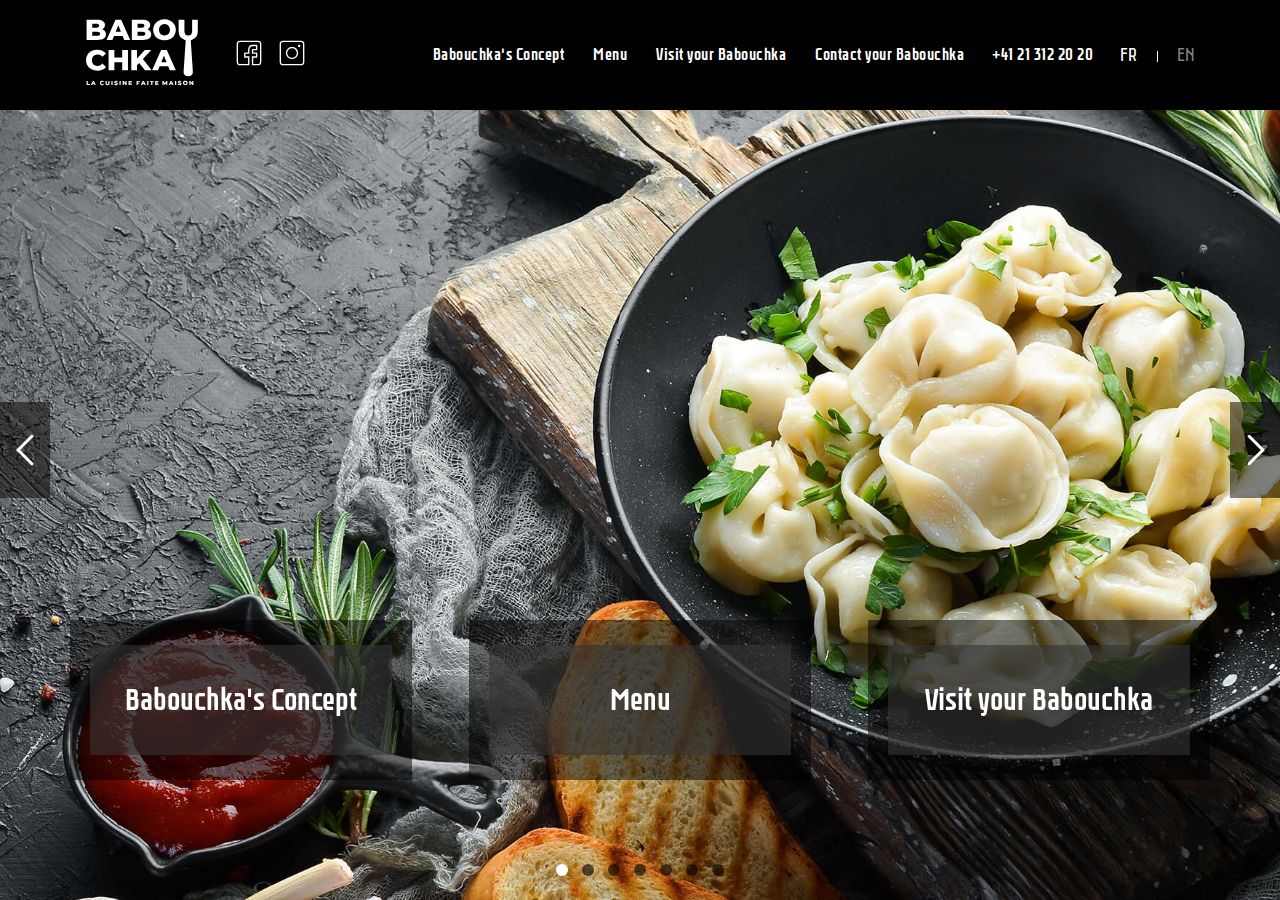
==== commit 9a80908b: "fix imgs" ====
--- a/index.html
+++ b/index.html
@@ -95,10 +95,10 @@
                     <div class="swiper-slide"><img src="img/1.jpg" alt="img"></div>
                     <div class="swiper-slide"><img src="img/2.jpg" alt="img"></div>
                     <div class="swiper-slide"><img src="img/3.jpg" alt="img"></div>
-                    <div class="swiper-slide"><img src="img/4.jpeg" alt="img"></div>
+                    <div class="swiper-slide"><img src="img/4-test.jpg" alt="img"></div>
                     <div class="swiper-slide"><img src="img/5.jpg" alt="img"></div>
                     <div class="swiper-slide"><img src="img/6.jpg" alt="img"></div>
-                    <div class="swiper-slide"><img src="img/shutterstock.jpg" alt="img"></div>
+                    <div class="swiper-slide"><img src="img/shutterstock-test.jpg" alt="img"></div>
                 </div>
                 <!-- Add Arrows -->
                 <div class="swiper-button-next">
--- a/css/style.bundle.css
+++ b/css/style.bundle.css
@@ -533,6 +533,6 @@
 }
 
 [data-aos][data-aos][data-aos-duration="50"],body[data-aos-duration="50"] [data-aos]{transition-duration:50ms}[data-aos][data-aos][data-aos-delay="50"],body[data-aos-delay="50"] [data-aos]{transition-delay:0}[data-aos][data-aos][data-aos-delay="50"].aos-animate,body[data-aos-delay="50"] [data-aos].aos-animate{transition-delay:50ms}[data-aos][data-aos][data-aos-duration="100"],body[data-aos-duration="100"] [data-aos]{transition-duration:.1s}[data-aos][data-aos][data-aos-delay="100"],body[data-aos-delay="100"] [data-aos]{transition-delay:0}[data-aos][data-aos][data-aos-delay="100"].aos-animate,body[data-aos-delay="100"] [data-aos].aos-animate{transition-delay:.1s}[data-aos][data-aos][data-aos-duration="150"],body[data-aos-duration="150"] [data-aos]{transition-duration:.15s}[data-aos][data-aos][data-aos-delay="150"],body[data-aos-delay="150"] [data-aos]{transition-delay:0}[data-aos][data-aos][data-aos-delay="150"].aos-animate,body[data-aos-delay="150"] [data-aos].aos-animate{transition-delay:.15s}[data-aos][data-aos][data-aos-duration="200"],body[data-aos-duration="200"] [data-aos]{transition-duration:.2s}[data-aos][data-aos][data-aos-delay="200"],body[data-aos-delay="200"] [data-aos]{transition-delay:0}[data-aos][data-aos][data-aos-delay="200"].aos-animate,body[data-aos-delay="200"] [data-aos].aos-animate{transition-delay:.2s}[data-aos][data-aos][data-aos-duration="250"],body[data-aos-duration="250"] [data-aos]{transition-duration:.25s}[data-aos][data-aos][data-aos-delay="250"],body[data-aos-delay="250"] [data-aos]{transition-delay:0}[data-aos][data-aos][data-aos-delay="250"].aos-animate,body[data-aos-delay="250"] [data-aos].aos-animate{transition-delay:.25s}[data-aos][data-aos][data-aos-duration="300"],body[data-aos-duration="300"] [data-aos]{transition-duration:.3s}[data-aos][data-aos][data-aos-delay="300"],body[data-aos-delay="300"] [data-aos]{transition-delay:0}[data-aos][data-aos][data-aos-delay="300"].aos-animate,body[data-aos-delay="300"] [data-aos].aos-animate{transition-delay:.3s}[data-aos][data-aos][data-aos-duration="350"],body[data-aos-duration="350"] [data-aos]{transition-duration:.35s}[data-aos][data-aos][data-aos-delay="350"],body[data-aos-delay="350"] [data-aos]{transition-delay:0}[data-aos][data-aos][data-aos-delay="350"].aos-animate,body[data-aos-delay="350"] [data-aos].aos-animate{transition-delay:.35s}[data-aos][data-aos][data-aos-duration="400"],body[data-aos-duration="400"] [data-aos]{transition-duration:.4s}[data-aos][data-aos][data-aos-delay="400"],body[data-aos-delay="400"] [data-aos]{transition-delay:0}[data-aos][data-aos][data-aos-delay="400"].aos-animate,body[data-aos-delay="400"] [data-aos].aos-animate{transition-delay:.4s}[data-aos][data-aos][data-aos-duration="450"],body[data-aos-duration="450"] [data-aos]{transition-duration:.45s}[data-aos][data-aos][data-aos-delay="450"],body[data-aos-delay="450"] [data-aos]{transition-delay:0}[data-aos][data-aos][data-aos-delay="450"].aos-animate,body[data-aos-delay="450"] [data-aos].aos-animate{transition-delay:.45s}[data-aos][data-aos][data-aos-duration="500"],body[data-aos-duration="500"] [data-aos]{transition-duration:.5s}[data-aos][data-aos][data-aos-delay="500"],body[data-aos-delay="500"] [data-aos]{transition-delay:0}[data-aos][data-aos][data-aos-delay="500"].aos-animate,body[data-aos-delay="500"] [data-aos].aos-animate{transition-delay:.5s}[data-aos][data-aos][data-aos-duration="550"],body[data-aos-duration="550"] [data-aos]{transition-duration:.55s}[data-aos][data-aos][data-aos-delay="550"],body[data-aos-delay="550"] [data-aos]{transition-delay:0}[data-aos][data-aos][data-aos-delay="550"].aos-animate,body[data-aos-delay="550"] [data-aos].aos-animate{transition-delay:.55s}[data-aos][data-aos][data-aos-duration="600"],body[data-aos-duration="600"] [data-aos]{transition-duration:.6s}[data-aos][data-aos][data-aos-delay="600"],body[data-aos-delay="600"] [data-aos]{transition-delay:0}[data-aos][data-aos][data-aos-delay="600"].aos-animate,body[data-aos-delay="600"] [data-aos].aos-animate{transition-delay:.6s}[data-aos][data-aos][data-aos-duration="650"],body[data-aos-duration="650"] [data-aos]{transition-duration:.65s}[data-aos][data-aos][data-aos-delay="650"],body[data-aos-delay="650"] [data-aos]{transition-delay:0}[data-aos][data-aos][data-aos-delay="650"].aos-animate,body[data-aos-delay="650"] [data-aos].aos-animate{transition-delay:.65s}[data-aos][data-aos][data-aos-duration="700"],body[data-aos-duration="700"] [data-aos]{transition-duration:.7s}[data-aos][data-aos][data-aos-delay="700"],body[data-aos-delay="700"] [data-aos]{transition-delay:0}[data-aos][data-aos][data-aos-delay="700"].aos-animate,body[data-aos-delay="700"] [data-aos].aos-animate{transition-delay:.7s}[data-aos][data-aos][data-aos-duration="750"],body[data-aos-duration="750"] [data-aos]{transition-duration:.75s}[data-aos][data-aos][data-aos-delay="750"],body[data-aos-delay="750"] [data-aos]{transition-delay:0}[data-aos][data-aos][data-aos-delay="750"].aos-animate,body[data-aos-delay="750"] [data-aos].aos-animate{transition-delay:.75s}[data-aos][data-aos][data-aos-duration="800"],body[data-aos-duration="800"] [data-aos]{transition-duration:.8s}[data-aos][data-aos][data-aos-delay="800"],body[data-aos-delay="800"] [data-aos]{transition-delay:0}[data-aos][data-aos][data-aos-delay="800"].aos-animate,body[data-aos-delay="800"] [data-aos].aos-animate{transition-delay:.8s}[data-aos][data-aos][data-aos-duration="850"],body[data-aos-duration="850"] [data-aos]{transition-duration:.85s}[data-aos][data-aos][data-aos-delay="850"],body[data-aos-delay="850"] [data-aos]{transition-delay:0}[data-aos][data-aos][data-aos-delay="850"].aos-animate,body[data-aos-delay="850"] [data-aos].aos-animate{transition-delay:.85s}[data-aos][data-aos][data-aos-duration="900"],body[data-aos-duration="900"] [data-aos]{transition-duration:.9s}[data-aos][data-aos][data-aos-delay="900"],body[data-aos-delay="900"] [data-aos]{transition-delay:0}[data-aos][data-aos][data-aos-delay="900"].aos-animate,body[data-aos-delay="900"] [data-aos].aos-animate{transition-delay:.9s}[data-aos][data-aos][data-aos-duration="950"],body[data-aos-duration="950"] [data-aos]{transition-duration:.95s}[data-aos][data-aos][data-aos-delay="950"],body[data-aos-delay="950"] [data-aos]{transition-delay:0}[data-aos][data-aos][data-aos-delay="950"].aos-animate,body[data-aos-delay="950"] [data-aos].aos-animate{transition-delay:.95s}[data-aos][data-aos][data-aos-duration="1000"],body[data-aos-duration="1000"] [data-aos]{transition-duration:1s}[data-aos][data-aos][data-aos-delay="1000"],body[data-aos-delay="1000"] [data-aos]{transition-delay:0}[data-aos][data-aos][data-aos-delay="1000"].aos-animate,body[data-aos-delay="1000"] [data-aos].aos-animate{transition-delay:1s}[data-aos][data-aos][data-aos-duration="1050"],body[data-aos-duration="1050"] [data-aos]{transition-duration:1.05s}[data-aos][data-aos][data-aos-delay="1050"],body[data-aos-delay="1050"] [data-aos]{transition-delay:0}[data-aos][data-aos][data-aos-delay="1050"].aos-animate,body[data-aos-delay="1050"] [data-aos].aos-animate{transition-delay:1.05s}[data-aos][data-aos][data-aos-duration="1100"],body[data-aos-duration="1100"] [data-aos]{transition-duration:1.1s}[data-aos][data-aos][data-aos-delay="1100"],body[data-aos-delay="1100"] [data-aos]{transition-delay:0}[data-aos][data-aos][data-aos-delay="1100"].aos-animate,body[data-aos-delay="1100"] [data-aos].aos-animate{transition-delay:1.1s}[data-aos][data-aos][data-aos-duration="1150"],body[data-aos-duration="1150"] [data-aos]{transition-duration:1.15s}[data-aos][data-aos][data-aos-delay="1150"],body[data-aos-delay="1150"] [data-aos]{transition-delay:0}[data-aos][data-aos][data-aos-delay="1150"].aos-animate,body[data-aos-delay="1150"] [data-aos].aos-animate{transition-delay:1.15s}[data-aos][data-aos][data-aos-duration="1200"],body[data-aos-duration="1200"] [data-aos]{transition-duration:1.2s}[data-aos][data-aos][data-aos-delay="1200"],body[data-aos-delay="1200"] [data-aos]{transition-delay:0}[data-aos][data-aos][data-aos-delay="1200"].aos-animate,body[data-aos-delay="1200"] [data-aos].aos-animate{transition-delay:1.2s}[data-aos][data-aos][data-aos-duration="1250"],body[data-aos-duration="1250"] [data-aos]{transition-duration:1.25s}[data-aos][data-aos][data-aos-delay="1250"],body[data-aos-delay="1250"] [data-aos]{transition-delay:0}[data-aos][data-aos][data-aos-delay="1250"].aos-animate,body[data-aos-delay="1250"] [data-aos].aos-animate{transition-delay:1.25s}[data-aos][data-aos][data-aos-duration="1300"],body[data-aos-duration="1300"] [data-aos]{transition-duration:1.3s}[data-aos][data-aos][data-aos-delay="1300"],body[data-aos-delay="1300"] [data-aos]{transition-delay:0}[data-aos][data-aos][data-aos-delay="1300"].aos-animate,body[data-aos-delay="1300"] [data-aos].aos-animate{transition-delay:1.3s}[data-aos][data-aos][data-aos-duration="1350"],body[data-aos-duration="1350"] [data-aos]{transition-duration:1.35s}[data-aos][data-aos][data-aos-delay="1350"],body[data-aos-delay="1350"] [data-aos]{transition-delay:0}[data-aos][data-aos][data-aos-delay="1350"].aos-animate,body[data-aos-delay="1350"] [data-aos].aos-animate{transition-delay:1.35s}[data-aos][data-aos][data-aos-duration="1400"],body[data-aos-duration="1400"] [data-aos]{transition-duration:1.4s}[data-aos][data-aos][data-aos-delay="1400"],body[data-aos-delay="1400"] [data-aos]{transition-delay:0}[data-aos][data-aos][data-aos-delay="1400"].aos-animate,body[data-aos-delay="1400"] [data-aos].aos-animate{transition-delay:1.4s}[data-aos][data-aos][data-aos-duration="1450"],body[data-aos-duration="1450"] [data-aos]{transition-duration:1.45s}[data-aos][data-aos][data-aos-delay="1450"],body[data-aos-delay="1450"] [data-aos]{transition-delay:0}[data-aos][data-aos][data-aos-delay="1450"].aos-animate,body[data-aos-delay="1450"] [data-aos].aos-animate{transition-delay:1.45s}[data-aos][data-aos][data-aos-duration="1500"],body[data-aos-duration="1500"] [data-aos]{transition-duration:1.5s}[data-aos][data-aos][data-aos-delay="1500"],body[data-aos-delay="1500"] [data-aos]{transition-delay:0}[data-aos][data-aos][data-aos-delay="1500"].aos-animate,body[data-aos-delay="1500"] [data-aos].aos-animate{transition-delay:1.5s}[data-aos][data-aos][data-aos-duration="1550"],body[data-aos-duration="1550"] [data-aos]{transition-duration:1.55s}[data-aos][data-aos][data-aos-delay="1550"],body[data-aos-delay="1550"] [data-aos]{transition-delay:0}[data-aos][data-aos][data-aos-delay="1550"].aos-animate,body[data-aos-delay="1550"] [data-aos].aos-animate{transition-delay:1.55s}[data-aos][data-aos][data-aos-duration="1600"],body[data-aos-duration="1600"] [data-aos]{transition-duration:1.6s}[data-aos][data-aos][data-aos-delay="1600"],body[data-aos-delay="1600"] [data-aos]{transition-delay:0}[data-aos][data-aos][data-aos-delay="1600"].aos-animate,body[data-aos-delay="1600"] [data-aos].aos-animate{transition-delay:1.6s}[data-aos][data-aos][data-aos-duration="1650"],body[data-aos-duration="1650"] [data-aos]{transition-duration:1.65s}[data-aos][data-aos][data-aos-delay="1650"],body[data-aos-delay="1650"] [data-aos]{transition-delay:0}[data-aos][data-aos][data-aos-delay="1650"].aos-animate,body[data-aos-delay="1650"] [data-aos].aos-animate{transition-delay:1.65s}[data-aos][data-aos][data-aos-duration="1700"],body[data-aos-duration="1700"] [data-aos]{transition-duration:1.7s}[data-aos][data-aos][data-aos-delay="1700"],body[data-aos-delay="1700"] [data-aos]{transition-delay:0}[data-aos][data-aos][data-aos-delay="1700"].aos-animate,body[data-aos-delay="1700"] [data-aos].aos-animate{transition-delay:1.7s}[data-aos][data-aos][data-aos-duration="1750"],body[data-aos-duration="1750"] [data-aos]{transition-duration:1.75s}[data-aos][data-aos][data-aos-delay="1750"],body[data-aos-delay="1750"] [data-aos]{transition-delay:0}[data-aos][data-aos][data-aos-delay="1750"].aos-animate,body[data-aos-delay="1750"] [data-aos].aos-animate{transition-delay:1.75s}[data-aos][data-aos][data-aos-duration="1800"],body[data-aos-duration="1800"] [data-aos]{transition-duration:1.8s}[data-aos][data-aos][data-aos-delay="1800"],body[data-aos-delay="1800"] [data-aos]{transition-delay:0}[data-aos][data-aos][data-aos-delay="1800"].aos-animate,body[data-aos-delay="1800"] [data-aos].aos-animate{transition-delay:1.8s}[data-aos][data-aos][data-aos-duration="1850"],body[data-aos-duration="1850"] [data-aos]{transition-duration:1.85s}[data-aos][data-aos][data-aos-delay="1850"],body[data-aos-delay="1850"] [data-aos]{transition-delay:0}[data-aos][data-aos][data-aos-delay="1850"].aos-animate,body[data-aos-delay="1850"] [data-aos].aos-animate{transition-delay:1.85s}[data-aos][data-aos][data-aos-duration="1900"],body[data-aos-duration="1900"] [data-aos]{transition-duration:1.9s}[data-aos][data-aos][data-aos-delay="1900"],body[data-aos-delay="1900"] [data-aos]{transition-delay:0}[data-aos][data-aos][data-aos-delay="1900"].aos-animate,body[data-aos-delay="1900"] [data-aos].aos-animate{transition-delay:1.9s}[data-aos][data-aos][data-aos-duration="1950"],body[data-aos-duration="1950"] [data-aos]{transition-duration:1.95s}[data-aos][data-aos][data-aos-delay="1950"],body[data-aos-delay="1950"] [data-aos]{transition-delay:0}[data-aos][data-aos][data-aos-delay="1950"].aos-animate,body[data-aos-delay="1950"] [data-aos].aos-animate{transition-delay:1.95s}[data-aos][data-aos][data-aos-duration="2000"],body[data-aos-duration="2000"] [data-aos]{transition-duration:2s}[data-aos][data-aos][data-aos-delay="2000"],body[data-aos-delay="2000"] [data-aos]{transition-delay:0}[data-aos][data-aos][data-aos-delay="2000"].aos-animate,body[data-aos-delay="2000"] [data-aos].aos-animate{transition-delay:2s}[data-aos][data-aos][data-aos-duration="2050"],body[data-aos-duration="2050"] [data-aos]{transition-duration:2.05s}[data-aos][data-aos][data-aos-delay="2050"],body[data-aos-delay="2050"] [data-aos]{transition-delay:0}[data-aos][data-aos][data-aos-delay="2050"].aos-animate,body[data-aos-delay="2050"] [data-aos].aos-animate{transition-delay:2.05s}[data-aos][data-aos][data-aos-duration="2100"],body[data-aos-duration="2100"] [data-aos]{transition-duration:2.1s}[data-aos][data-aos][data-aos-delay="2100"],body[data-aos-delay="2100"] [data-aos]{transition-delay:0}[data-aos][data-aos][data-aos-delay="2100"].aos-animate,body[data-aos-delay="2100"] [data-aos].aos-animate{transition-delay:2.1s}[data-aos][data-aos][data-aos-duration="2150"],body[data-aos-duration="2150"] [data-aos]{transition-duration:2.15s}[data-aos][data-aos][data-aos-delay="2150"],body[data-aos-delay="2150"] [data-aos]{transition-delay:0}[data-aos][data-aos][data-aos-delay="2150"].aos-animate,body[data-aos-delay="2150"] [data-aos].aos-animate{transition-delay:2.15s}[data-aos][data-aos][data-aos-duration="2200"],body[data-aos-duration="2200"] [data-aos]{transition-duration:2.2s}[data-aos][data-aos][data-aos-delay="2200"],body[data-aos-delay="2200"] [data-aos]{transition-delay:0}[data-aos][data-aos][data-aos-delay="2200"].aos-animate,body[data-aos-delay="2200"] [data-aos].aos-animate{transition-delay:2.2s}[data-aos][data-aos][data-aos-duration="2250"],body[data-aos-duration="2250"] [data-aos]{transition-duration:2.25s}[data-aos][data-aos][data-aos-delay="2250"],body[data-aos-delay="2250"] [data-aos]{transition-delay:0}[data-aos][data-aos][data-aos-delay="2250"].aos-animate,body[data-aos-delay="2250"] [data-aos].aos-animate{transition-delay:2.25s}[data-aos][data-aos][data-aos-duration="2300"],body[data-aos-duration="2300"] [data-aos]{transition-duration:2.3s}[data-aos][data-aos][data-aos-delay="2300"],body[data-aos-delay="2300"] [data-aos]{transition-delay:0}[data-aos][data-aos][data-aos-delay="2300"].aos-animate,body[data-aos-delay="2300"] [data-aos].aos-animate{transition-delay:2.3s}[data-aos][data-aos][data-aos-duration="2350"],body[data-aos-duration="2350"] [data-aos]{transition-duration:2.35s}[data-aos][data-aos][data-aos-delay="2350"],body[data-aos-delay="2350"] [data-aos]{transition-delay:0}[data-aos][data-aos][data-aos-delay="2350"].aos-animate,body[data-aos-delay="2350"] [data-aos].aos-animate{transition-delay:2.35s}[data-aos][data-aos][data-aos-duration="2400"],body[data-aos-duration="2400"] [data-aos]{transition-duration:2.4s}[data-aos][data-aos][data-aos-delay="2400"],body[data-aos-delay="2400"] [data-aos]{transition-delay:0}[data-aos][data-aos][data-aos-delay="2400"].aos-animate,body[data-aos-delay="2400"] [data-aos].aos-animate{transition-delay:2.4s}[data-aos][data-aos][data-aos-duration="2450"],body[data-aos-duration="2450"] [data-aos]{transition-duration:2.45s}[data-aos][data-aos][data-aos-delay="2450"],body[data-aos-delay="2450"] [data-aos]{transition-delay:0}[data-aos][data-aos][data-aos-delay="2450"].aos-animate,body[data-aos-delay="2450"] [data-aos].aos-animate{transition-delay:2.45s}[data-aos][data-aos][data-aos-duration="2500"],body[data-aos-duration="2500"] [data-aos]{transition-duration:2.5s}[data-aos][data-aos][data-aos-delay="2500"],body[data-aos-delay="2500"] [data-aos]{transition-delay:0}[data-aos][data-aos][data-aos-delay="2500"].aos-animate,body[data-aos-delay="2500"] [data-aos].aos-animate{transition-delay:2.5s}[data-aos][data-aos][data-aos-duration="2550"],body[data-aos-duration="2550"] [data-aos]{transition-duration:2.55s}[data-aos][data-aos][data-aos-delay="2550"],body[data-aos-delay="2550"] [data-aos]{transition-delay:0}[data-aos][data-aos][data-aos-delay="2550"].aos-animate,body[data-aos-delay="2550"] [data-aos].aos-animate{transition-delay:2.55s}[data-aos][data-aos][data-aos-duration="2600"],body[data-aos-duration="2600"] [data-aos]{transition-duration:2.6s}[data-aos][data-aos][data-aos-delay="2600"],body[data-aos-delay="2600"] [data-aos]{transition-delay:0}[data-aos][data-aos][data-aos-delay="2600"].aos-animate,body[data-aos-delay="2600"] [data-aos].aos-animate{transition-delay:2.6s}[data-aos][data-aos][data-aos-duration="2650"],body[data-aos-duration="2650"] [data-aos]{transition-duration:2.65s}[data-aos][data-aos][data-aos-delay="2650"],body[data-aos-delay="2650"] [data-aos]{transition-delay:0}[data-aos][data-aos][data-aos-delay="2650"].aos-animate,body[data-aos-delay="2650"] [data-aos].aos-animate{transition-delay:2.65s}[data-aos][data-aos][data-aos-duration="2700"],body[data-aos-duration="2700"] [data-aos]{transition-duration:2.7s}[data-aos][data-aos][data-aos-delay="2700"],body[data-aos-delay="2700"] [data-aos]{transition-delay:0}[data-aos][data-aos][data-aos-delay="2700"].aos-animate,body[data-aos-delay="2700"] [data-aos].aos-animate{transition-delay:2.7s}[data-aos][data-aos][data-aos-duration="2750"],body[data-aos-duration="2750"] [data-aos]{transition-duration:2.75s}[data-aos][data-aos][data-aos-delay="2750"],body[data-aos-delay="2750"] [data-aos]{transition-delay:0}[data-aos][data-aos][data-aos-delay="2750"].aos-animate,body[data-aos-delay="2750"] [data-aos].aos-animate{transition-delay:2.75s}[data-aos][data-aos][data-aos-duration="2800"],body[data-aos-duration="2800"] [data-aos]{transition-duration:2.8s}[data-aos][data-aos][data-aos-delay="2800"],body[data-aos-delay="2800"] [data-aos]{transition-delay:0}[data-aos][data-aos][data-aos-delay="2800"].aos-animate,body[data-aos-delay="2800"] [data-aos].aos-animate{transition-delay:2.8s}[data-aos][data-aos][data-aos-duration="2850"],body[data-aos-duration="2850"] [data-aos]{transition-duration:2.85s}[data-aos][data-aos][data-aos-delay="2850"],body[data-aos-delay="2850"] [data-aos]{transition-delay:0}[data-aos][data-aos][data-aos-delay="2850"].aos-animate,body[data-aos-delay="2850"] [data-aos].aos-animate{transition-delay:2.85s}[data-aos][data-aos][data-aos-duration="2900"],body[data-aos-duration="2900"] [data-aos]{transition-duration:2.9s}[data-aos][data-aos][data-aos-delay="2900"],body[data-aos-delay="2900"] [data-aos]{transition-delay:0}[data-aos][data-aos][data-aos-delay="2900"].aos-animate,body[data-aos-delay="2900"] [data-aos].aos-animate{transition-delay:2.9s}[data-aos][data-aos][data-aos-duration="2950"],body[data-aos-duration="2950"] [data-aos]{transition-duration:2.95s}[data-aos][data-aos][data-aos-delay="2950"],body[data-aos-delay="2950"] [data-aos]{transition-delay:0}[data-aos][data-aos][data-aos-delay="2950"].aos-animate,body[data-aos-delay="2950"] [data-aos].aos-animate{transition-delay:2.95s}[data-aos][data-aos][data-aos-duration="3000"],body[data-aos-duration="3000"] [data-aos]{transition-duration:3s}[data-aos][data-aos][data-aos-delay="3000"],body[data-aos-delay="3000"] [data-aos]{transition-delay:0}[data-aos][data-aos][data-aos-delay="3000"].aos-animate,body[data-aos-delay="3000"] [data-aos].aos-animate{transition-delay:3s}[data-aos][data-aos][data-aos-easing=linear],body[data-aos-easing=linear] [data-aos]{transition-timing-function:cubic-bezier(.25,.25,.75,.75)}[data-aos][data-aos][data-aos-easing=ease],body[data-aos-easing=ease] [data-aos]{transition-timing-function:ease}[data-aos][data-aos][data-aos-easing=ease-in],body[data-aos-easing=ease-in] [data-aos]{transition-timing-function:ease-in}[data-aos][data-aos][data-aos-easing=ease-out],body[data-aos-easing=ease-out] [data-aos]{transition-timing-function:ease-out}[data-aos][data-aos][data-aos-easing=ease-in-out],body[data-aos-easing=ease-in-out] [data-aos]{transition-timing-function:ease-in-out}[data-aos][data-aos][data-aos-easing=ease-in-back],body[data-aos-easing=ease-in-back] [data-aos]{transition-timing-function:cubic-bezier(.6,-.28,.735,.045)}[data-aos][data-aos][data-aos-easing=ease-out-back],body[data-aos-easing=ease-out-back] [data-aos]{transition-timing-function:cubic-bezier(.175,.885,.32,1.275)}[data-aos][data-aos][data-aos-easing=ease-in-out-back],body[data-aos-easing=ease-in-out-back] [data-aos]{transition-timing-function:cubic-bezier(.68,-.55,.265,1.55)}[data-aos][data-aos][data-aos-easing=ease-in-sine],body[data-aos-easing=ease-in-sine] [data-aos]{transition-timing-function:cubic-bezier(.47,0,.745,.715)}[data-aos][data-aos][data-aos-easing=ease-out-sine],body[data-aos-easing=ease-out-sine] [data-aos]{transition-timing-function:cubic-bezier(.39,.575,.565,1)}[data-aos][data-aos][data-aos-easing=ease-in-out-sine],body[data-aos-easing=ease-in-out-sine] [data-aos]{transition-timing-function:cubic-bezier(.445,.05,.55,.95)}[data-aos][data-aos][data-aos-easing=ease-in-quad],body[data-aos-easing=ease-in-quad] [data-aos]{transition-timing-function:cubic-bezier(.55,.085,.68,.53)}[data-aos][data-aos][data-aos-easing=ease-out-quad],body[data-aos-easing=ease-out-quad] [data-aos]{transition-timing-function:cubic-bezier(.25,.46,.45,.94)}[data-aos][data-aos][data-aos-easing=ease-in-out-quad],body[data-aos-easing=ease-in-out-quad] [data-aos]{transition-timing-function:cubic-bezier(.455,.03,.515,.955)}[data-aos][data-aos][data-aos-easing=ease-in-cubic],body[data-aos-easing=ease-in-cubic] [data-aos]{transition-timing-function:cubic-bezier(.55,.085,.68,.53)}[data-aos][data-aos][data-aos-easing=ease-out-cubic],body[data-aos-easing=ease-out-cubic] [data-aos]{transition-timing-function:cubic-bezier(.25,.46,.45,.94)}[data-aos][data-aos][data-aos-easing=ease-in-out-cubic],body[data-aos-easing=ease-in-out-cubic] [data-aos]{transition-timing-function:cubic-bezier(.455,.03,.515,.955)}[data-aos][data-aos][data-aos-easing=ease-in-quart],body[data-aos-easing=ease-in-quart] [data-aos]{transition-timing-function:cubic-bezier(.55,.085,.68,.53)}[data-aos][data-aos][data-aos-easing=ease-out-quart],body[data-aos-easing=ease-out-quart] [data-aos]{transition-timing-function:cubic-bezier(.25,.46,.45,.94)}[data-aos][data-aos][data-aos-easing=ease-in-out-quart],body[data-aos-easing=ease-in-out-quart] [data-aos]{transition-timing-function:cubic-bezier(.455,.03,.515,.955)}[data-aos^=fade][data-aos^=fade]{opacity:0;transition-property:opacity,transform}[data-aos^=fade][data-aos^=fade].aos-animate{opacity:1;transform:translateZ(0)}[data-aos=fade-up]{transform:translate3d(0,100px,0)}[data-aos=fade-down]{transform:translate3d(0,-100px,0)}[data-aos=fade-right]{transform:translate3d(-100px,0,0)}[data-aos=fade-left]{transform:translate3d(100px,0,0)}[data-aos=fade-up-right]{transform:translate3d(-100px,100px,0)}[data-aos=fade-up-left]{transform:translate3d(100px,100px,0)}[data-aos=fade-down-right]{transform:translate3d(-100px,-100px,0)}[data-aos=fade-down-left]{transform:translate3d(100px,-100px,0)}[data-aos^=zoom][data-aos^=zoom]{opacity:0;transition-property:opacity,transform}[data-aos^=zoom][data-aos^=zoom].aos-animate{opacity:1;transform:translateZ(0) scale(1)}[data-aos=zoom-in]{transform:scale(.6)}[data-aos=zoom-in-up]{transform:translate3d(0,100px,0) scale(.6)}[data-aos=zoom-in-down]{transform:translate3d(0,-100px,0) scale(.6)}[data-aos=zoom-in-right]{transform:translate3d(-100px,0,0) scale(.6)}[data-aos=zoom-in-left]{transform:translate3d(100px,0,0) scale(.6)}[data-aos=zoom-out]{transform:scale(1.2)}[data-aos=zoom-out-up]{transform:translate3d(0,100px,0) scale(1.2)}[data-aos=zoom-out-down]{transform:translate3d(0,-100px,0) scale(1.2)}[data-aos=zoom-out-right]{transform:translate3d(-100px,0,0) scale(1.2)}[data-aos=zoom-out-left]{transform:translate3d(100px,0,0) scale(1.2)}[data-aos^=slide][data-aos^=slide]{transition-property:transform}[data-aos^=slide][data-aos^=slide].aos-animate{transform:translateZ(0)}[data-aos=slide-up]{transform:translate3d(0,100%,0)}[data-aos=slide-down]{transform:translate3d(0,-100%,0)}[data-aos=slide-right]{transform:translate3d(-100%,0,0)}[data-aos=slide-left]{transform:translate3d(100%,0,0)}[data-aos^=flip][data-aos^=flip]{backface-visibility:hidden;transition-property:transform}[data-aos=flip-left]{transform:perspective(2500px) rotateY(-100deg)}[data-aos=flip-left].aos-animate{transform:perspective(2500px) rotateY(0)}[data-aos=flip-right]{transform:perspective(2500px) rotateY(100deg)}[data-aos=flip-right].aos-animate{transform:perspective(2500px) rotateY(0)}[data-aos=flip-up]{transform:perspective(2500px) rotateX(-100deg)}[data-aos=flip-up].aos-animate{transform:perspective(2500px) rotateX(0)}[data-aos=flip-down]{transform:perspective(2500px) rotateX(100deg)}[data-aos=flip-down].aos-animate{transform:perspective(2500px) rotateX(0)}
-html{box-sizing:border-box;-ms-overflow-style:scrollbar}*,:after,:before{box-sizing:inherit}.container,.container-fluid,.container-lg,.container-md,.container-sm,.container-xl{width:100%;padding-right:15px;padding-left:15px;margin-right:auto;margin-left:auto}@media (min-width:576px){.container,.container-sm{max-width:540px}}@media (min-width:768px){.container,.container-md,.container-sm{max-width:720px}}@media (min-width:992px){.container,.container-lg,.container-md,.container-sm{max-width:960px}}@media (min-width:1200px){.container,.container-lg,.container-md,.container-sm,.container-xl{max-width:1140px}}.row{display:flex;flex-wrap:wrap;margin-right:-15px;margin-left:-15px}.no-gutters{margin-right:0;margin-left:0}.no-gutters>.col,.no-gutters>[class*=col-]{padding-right:0;padding-left:0}.col,.col-1,.col-2,.col-3,.col-4,.col-5,.col-6,.col-7,.col-8,.col-9,.col-10,.col-11,.col-12,.col-auto,.col-lg,.col-lg-1,.col-lg-2,.col-lg-3,.col-lg-4,.col-lg-5,.col-lg-6,.col-lg-7,.col-lg-8,.col-lg-9,.col-lg-10,.col-lg-11,.col-lg-12,.col-lg-auto,.col-md,.col-md-1,.col-md-2,.col-md-3,.col-md-4,.col-md-5,.col-md-6,.col-md-7,.col-md-8,.col-md-9,.col-md-10,.col-md-11,.col-md-12,.col-md-auto,.col-sm,.col-sm-1,.col-sm-2,.col-sm-3,.col-sm-4,.col-sm-5,.col-sm-6,.col-sm-7,.col-sm-8,.col-sm-9,.col-sm-10,.col-sm-11,.col-sm-12,.col-sm-auto,.col-xl,.col-xl-1,.col-xl-2,.col-xl-3,.col-xl-4,.col-xl-5,.col-xl-6,.col-xl-7,.col-xl-8,.col-xl-9,.col-xl-10,.col-xl-11,.col-xl-12,.col-xl-auto{position:relative;width:100%;padding-right:15px;padding-left:15px}.col{flex-basis:0;flex-grow:1;max-width:100%}.row-cols-1>*{flex:0 0 100%;max-width:100%}.row-cols-2>*{flex:0 0 50%;max-width:50%}.row-cols-3>*{flex:0 0 33.33333%;max-width:33.33333%}.row-cols-4>*{flex:0 0 25%;max-width:25%}.row-cols-5>*{flex:0 0 20%;max-width:20%}.row-cols-6>*{flex:0 0 16.66667%;max-width:16.66667%}.col-auto{flex:0 0 auto;width:auto;max-width:100%}.col-1{flex:0 0 8.33333%;max-width:8.33333%}.col-2{flex:0 0 16.66667%;max-width:16.66667%}.col-3{flex:0 0 25%;max-width:25%}.col-4{flex:0 0 33.33333%;max-width:33.33333%}.col-5{flex:0 0 41.66667%;max-width:41.66667%}.col-6{flex:0 0 50%;max-width:50%}.col-7{flex:0 0 58.33333%;max-width:58.33333%}.col-8{flex:0 0 66.66667%;max-width:66.66667%}.col-9{flex:0 0 75%;max-width:75%}.col-10{flex:0 0 83.33333%;max-width:83.33333%}.col-11{flex:0 0 91.66667%;max-width:91.66667%}.col-12{flex:0 0 100%;max-width:100%}.order-first{order:-1}.order-last{order:13}.order-0{order:0}.order-1{order:1}.order-2{order:2}.order-3{order:3}.order-4{order:4}.order-5{order:5}.order-6{order:6}.order-7{order:7}.order-8{order:8}.order-9{order:9}.order-10{order:10}.order-11{order:11}.order-12{order:12}.offset-1{margin-left:8.33333%}.offset-2{margin-left:16.66667%}.offset-3{margin-left:25%}.offset-4{margin-left:33.33333%}.offset-5{margin-left:41.66667%}.offset-6{margin-left:50%}.offset-7{margin-left:58.33333%}.offset-8{margin-left:66.66667%}.offset-9{margin-left:75%}.offset-10{margin-left:83.33333%}.offset-11{margin-left:91.66667%}@media (min-width:576px){.col-sm{flex-basis:0;flex-grow:1;max-width:100%}.row-cols-sm-1>*{flex:0 0 100%;max-width:100%}.row-cols-sm-2>*{flex:0 0 50%;max-width:50%}.row-cols-sm-3>*{flex:0 0 33.33333%;max-width:33.33333%}.row-cols-sm-4>*{flex:0 0 25%;max-width:25%}.row-cols-sm-5>*{flex:0 0 20%;max-width:20%}.row-cols-sm-6>*{flex:0 0 16.66667%;max-width:16.66667%}.col-sm-auto{flex:0 0 auto;width:auto;max-width:100%}.col-sm-1{flex:0 0 8.33333%;max-width:8.33333%}.col-sm-2{flex:0 0 16.66667%;max-width:16.66667%}.col-sm-3{flex:0 0 25%;max-width:25%}.col-sm-4{flex:0 0 33.33333%;max-width:33.33333%}.col-sm-5{flex:0 0 41.66667%;max-width:41.66667%}.col-sm-6{flex:0 0 50%;max-width:50%}.col-sm-7{flex:0 0 58.33333%;max-width:58.33333%}.col-sm-8{flex:0 0 66.66667%;max-width:66.66667%}.col-sm-9{flex:0 0 75%;max-width:75%}.col-sm-10{flex:0 0 83.33333%;max-width:83.33333%}.col-sm-11{flex:0 0 91.66667%;max-width:91.66667%}.col-sm-12{flex:0 0 100%;max-width:100%}.order-sm-first{order:-1}.order-sm-last{order:13}.order-sm-0{order:0}.order-sm-1{order:1}.order-sm-2{order:2}.order-sm-3{order:3}.order-sm-4{order:4}.order-sm-5{order:5}.order-sm-6{order:6}.order-sm-7{order:7}.order-sm-8{order:8}.order-sm-9{order:9}.order-sm-10{order:10}.order-sm-11{order:11}.order-sm-12{order:12}.offset-sm-0{margin-left:0}.offset-sm-1{margin-left:8.33333%}.offset-sm-2{margin-left:16.66667%}.offset-sm-3{margin-left:25%}.offset-sm-4{margin-left:33.33333%}.offset-sm-5{margin-left:41.66667%}.offset-sm-6{margin-left:50%}.offset-sm-7{margin-left:58.33333%}.offset-sm-8{margin-left:66.66667%}.offset-sm-9{margin-left:75%}.offset-sm-10{margin-left:83.33333%}.offset-sm-11{margin-left:91.66667%}}@media (min-width:768px){.col-md{flex-basis:0;flex-grow:1;max-width:100%}.row-cols-md-1>*{flex:0 0 100%;max-width:100%}.row-cols-md-2>*{flex:0 0 50%;max-width:50%}.row-cols-md-3>*{flex:0 0 33.33333%;max-width:33.33333%}.row-cols-md-4>*{flex:0 0 25%;max-width:25%}.row-cols-md-5>*{flex:0 0 20%;max-width:20%}.row-cols-md-6>*{flex:0 0 16.66667%;max-width:16.66667%}.col-md-auto{flex:0 0 auto;width:auto;max-width:100%}.col-md-1{flex:0 0 8.33333%;max-width:8.33333%}.col-md-2{flex:0 0 16.66667%;max-width:16.66667%}.col-md-3{flex:0 0 25%;max-width:25%}.col-md-4{flex:0 0 33.33333%;max-width:33.33333%}.col-md-5{flex:0 0 41.66667%;max-width:41.66667%}.col-md-6{flex:0 0 50%;max-width:50%}.col-md-7{flex:0 0 58.33333%;max-width:58.33333%}.col-md-8{flex:0 0 66.66667%;max-width:66.66667%}.col-md-9{flex:0 0 75%;max-width:75%}.col-md-10{flex:0 0 83.33333%;max-width:83.33333%}.col-md-11{flex:0 0 91.66667%;max-width:91.66667%}.col-md-12{flex:0 0 100%;max-width:100%}.order-md-first{order:-1}.order-md-last{order:13}.order-md-0{order:0}.order-md-1{order:1}.order-md-2{order:2}.order-md-3{order:3}.order-md-4{order:4}.order-md-5{order:5}.order-md-6{order:6}.order-md-7{order:7}.order-md-8{order:8}.order-md-9{order:9}.order-md-10{order:10}.order-md-11{order:11}.order-md-12{order:12}.offset-md-0{margin-left:0}.offset-md-1{margin-left:8.33333%}.offset-md-2{margin-left:16.66667%}.offset-md-3{margin-left:25%}.offset-md-4{margin-left:33.33333%}.offset-md-5{margin-left:41.66667%}.offset-md-6{margin-left:50%}.offset-md-7{margin-left:58.33333%}.offset-md-8{margin-left:66.66667%}.offset-md-9{margin-left:75%}.offset-md-10{margin-left:83.33333%}.offset-md-11{margin-left:91.66667%}}@media (min-width:992px){.col-lg{flex-basis:0;flex-grow:1;max-width:100%}.row-cols-lg-1>*{flex:0 0 100%;max-width:100%}.row-cols-lg-2>*{flex:0 0 50%;max-width:50%}.row-cols-lg-3>*{flex:0 0 33.33333%;max-width:33.33333%}.row-cols-lg-4>*{flex:0 0 25%;max-width:25%}.row-cols-lg-5>*{flex:0 0 20%;max-width:20%}.row-cols-lg-6>*{flex:0 0 16.66667%;max-width:16.66667%}.col-lg-auto{flex:0 0 auto;width:auto;max-width:100%}.col-lg-1{flex:0 0 8.33333%;max-width:8.33333%}.col-lg-2{flex:0 0 16.66667%;max-width:16.66667%}.col-lg-3{flex:0 0 25%;max-width:25%}.col-lg-4{flex:0 0 33.33333%;max-width:33.33333%}.col-lg-5{flex:0 0 41.66667%;max-width:41.66667%}.col-lg-6{flex:0 0 50%;max-width:50%}.col-lg-7{flex:0 0 58.33333%;max-width:58.33333%}.col-lg-8{flex:0 0 66.66667%;max-width:66.66667%}.col-lg-9{flex:0 0 75%;max-width:75%}.col-lg-10{flex:0 0 83.33333%;max-width:83.33333%}.col-lg-11{flex:0 0 91.66667%;max-width:91.66667%}.col-lg-12{flex:0 0 100%;max-width:100%}.order-lg-first{order:-1}.order-lg-last{order:13}.order-lg-0{order:0}.order-lg-1{order:1}.order-lg-2{order:2}.order-lg-3{order:3}.order-lg-4{order:4}.order-lg-5{order:5}.order-lg-6{order:6}.order-lg-7{order:7}.order-lg-8{order:8}.order-lg-9{order:9}.order-lg-10{order:10}.order-lg-11{order:11}.order-lg-12{order:12}.offset-lg-0{margin-left:0}.offset-lg-1{margin-left:8.33333%}.offset-lg-2{margin-left:16.66667%}.offset-lg-3{margin-left:25%}.offset-lg-4{margin-left:33.33333%}.offset-lg-5{margin-left:41.66667%}.offset-lg-6{margin-left:50%}.offset-lg-7{margin-left:58.33333%}.offset-lg-8{margin-left:66.66667%}.offset-lg-9{margin-left:75%}.offset-lg-10{margin-left:83.33333%}.offset-lg-11{margin-left:91.66667%}}@media (min-width:1200px){.col-xl{flex-basis:0;flex-grow:1;max-width:100%}.row-cols-xl-1>*{flex:0 0 100%;max-width:100%}.row-cols-xl-2>*{flex:0 0 50%;max-width:50%}.row-cols-xl-3>*{flex:0 0 33.33333%;max-width:33.33333%}.row-cols-xl-4>*{flex:0 0 25%;max-width:25%}.row-cols-xl-5>*{flex:0 0 20%;max-width:20%}.row-cols-xl-6>*{flex:0 0 16.66667%;max-width:16.66667%}.col-xl-auto{flex:0 0 auto;width:auto;max-width:100%}.col-xl-1{flex:0 0 8.33333%;max-width:8.33333%}.col-xl-2{flex:0 0 16.66667%;max-width:16.66667%}.col-xl-3{flex:0 0 25%;max-width:25%}.col-xl-4{flex:0 0 33.33333%;max-width:33.33333%}.col-xl-5{flex:0 0 41.66667%;max-width:41.66667%}.col-xl-6{flex:0 0 50%;max-width:50%}.col-xl-7{flex:0 0 58.33333%;max-width:58.33333%}.col-xl-8{flex:0 0 66.66667%;max-width:66.66667%}.col-xl-9{flex:0 0 75%;max-width:75%}.col-xl-10{flex:0 0 83.33333%;max-width:83.33333%}.col-xl-11{flex:0 0 91.66667%;max-width:91.66667%}.col-xl-12{flex:0 0 100%;max-width:100%}.order-xl-first{order:-1}.order-xl-last{order:13}.order-xl-0{order:0}.order-xl-1{order:1}.order-xl-2{order:2}.order-xl-3{order:3}.order-xl-4{order:4}.order-xl-5{order:5}.order-xl-6{order:6}.order-xl-7{order:7}.order-xl-8{order:8}.order-xl-9{order:9}.order-xl-10{order:10}.order-xl-11{order:11}.order-xl-12{order:12}.offset-xl-0{margin-left:0}.offset-xl-1{margin-left:8.33333%}.offset-xl-2{margin-left:16.66667%}.offset-xl-3{margin-left:25%}.offset-xl-4{margin-left:33.33333%}.offset-xl-5{margin-left:41.66667%}.offset-xl-6{margin-left:50%}.offset-xl-7{margin-left:58.33333%}.offset-xl-8{margin-left:66.66667%}.offset-xl-9{margin-left:75%}.offset-xl-10{margin-left:83.33333%}.offset-xl-11{margin-left:91.66667%}}.d-none{display:none!important}.d-inline{display:inline!important}.d-inline-block{display:inline-block!important}.d-block{display:block!important}.d-table{display:table!important}.d-table-row{display:table-row!important}.d-table-cell{display:table-cell!important}.d-flex{display:flex!important}.d-inline-flex{display:inline-flex!important}@media (min-width:576px){.d-sm-none{display:none!important}.d-sm-inline{display:inline!important}.d-sm-inline-block{display:inline-block!important}.d-sm-block{display:block!important}.d-sm-table{display:table!important}.d-sm-table-row{display:table-row!important}.d-sm-table-cell{display:table-cell!important}.d-sm-flex{display:flex!important}.d-sm-inline-flex{display:inline-flex!important}}@media (min-width:768px){.d-md-none{display:none!important}.d-md-inline{display:inline!important}.d-md-inline-block{display:inline-block!important}.d-md-block{display:block!important}.d-md-table{display:table!important}.d-md-table-row{display:table-row!important}.d-md-table-cell{display:table-cell!important}.d-md-flex{display:flex!important}.d-md-inline-flex{display:inline-flex!important}}@media (min-width:992px){.d-lg-none{display:none!important}.d-lg-inline{display:inline!important}.d-lg-inline-block{display:inline-block!important}.d-lg-block{display:block!important}.d-lg-table{display:table!important}.d-lg-table-row{display:table-row!important}.d-lg-table-cell{display:table-cell!important}.d-lg-flex{display:flex!important}.d-lg-inline-flex{display:inline-flex!important}}@media (min-width:1200px){.d-xl-none{display:none!important}.d-xl-inline{display:inline!important}.d-xl-inline-block{display:inline-block!important}.d-xl-block{display:block!important}.d-xl-table{display:table!important}.d-xl-table-row{display:table-row!important}.d-xl-table-cell{display:table-cell!important}.d-xl-flex{display:flex!important}.d-xl-inline-flex{display:inline-flex!important}}@media print{.d-print-none{display:none!important}.d-print-inline{display:inline!important}.d-print-inline-block{display:inline-block!important}.d-print-block{display:block!important}.d-print-table{display:table!important}.d-print-table-row{display:table-row!important}.d-print-table-cell{display:table-cell!important}.d-print-flex{display:flex!important}.d-print-inline-flex{display:inline-flex!important}}.flex-row{flex-direction:row!important}.flex-column{flex-direction:column!important}.flex-row-reverse{flex-direction:row-reverse!important}.flex-column-reverse{flex-direction:column-reverse!important}.flex-wrap{flex-wrap:wrap!important}.flex-nowrap{flex-wrap:nowrap!important}.flex-wrap-reverse{flex-wrap:wrap-reverse!important}.flex-fill{flex:1 1 auto!important}.flex-grow-0{flex-grow:0!important}.flex-grow-1{flex-grow:1!important}.flex-shrink-0{flex-shrink:0!important}.flex-shrink-1{flex-shrink:1!important}.justify-content-start{justify-content:flex-start!important}.justify-content-end{justify-content:flex-end!important}.justify-content-center{justify-content:center!important}.justify-content-between{justify-content:space-between!important}.justify-content-around{justify-content:space-around!important}.align-items-start{align-items:flex-start!important}.align-items-end{align-items:flex-end!important}.align-items-center{align-items:center!important}.align-items-baseline{align-items:baseline!important}.align-items-stretch{align-items:stretch!important}.align-content-start{align-content:flex-start!important}.align-content-end{align-content:flex-end!important}.align-content-center{align-content:center!important}.align-content-between{align-content:space-between!important}.align-content-around{align-content:space-around!important}.align-content-stretch{align-content:stretch!important}.align-self-auto{align-self:auto!important}.align-self-start{align-self:flex-start!important}.align-self-end{align-self:flex-end!important}.align-self-center{align-self:center!important}.align-self-baseline{align-self:baseline!important}.align-self-stretch{align-self:stretch!important}@media (min-width:576px){.flex-sm-row{flex-direction:row!important}.flex-sm-column{flex-direction:column!important}.flex-sm-row-reverse{flex-direction:row-reverse!important}.flex-sm-column-reverse{flex-direction:column-reverse!important}.flex-sm-wrap{flex-wrap:wrap!important}.flex-sm-nowrap{flex-wrap:nowrap!important}.flex-sm-wrap-reverse{flex-wrap:wrap-reverse!important}.flex-sm-fill{flex:1 1 auto!important}.flex-sm-grow-0{flex-grow:0!important}.flex-sm-grow-1{flex-grow:1!important}.flex-sm-shrink-0{flex-shrink:0!important}.flex-sm-shrink-1{flex-shrink:1!important}.justify-content-sm-start{justify-content:flex-start!important}.justify-content-sm-end{justify-content:flex-end!important}.justify-content-sm-center{justify-content:center!important}.justify-content-sm-between{justify-content:space-between!important}.justify-content-sm-around{justify-content:space-around!important}.align-items-sm-start{align-items:flex-start!important}.align-items-sm-end{align-items:flex-end!important}.align-items-sm-center{align-items:center!important}.align-items-sm-baseline{align-items:baseline!important}.align-items-sm-stretch{align-items:stretch!important}.align-content-sm-start{align-content:flex-start!important}.align-content-sm-end{align-content:flex-end!important}.align-content-sm-center{align-content:center!important}.align-content-sm-between{align-content:space-between!important}.align-content-sm-around{align-content:space-around!important}.align-content-sm-stretch{align-content:stretch!important}.align-self-sm-auto{align-self:auto!important}.align-self-sm-start{align-self:flex-start!important}.align-self-sm-end{align-self:flex-end!important}.align-self-sm-center{align-self:center!important}.align-self-sm-baseline{align-self:baseline!important}.align-self-sm-stretch{align-self:stretch!important}}@media (min-width:768px){.flex-md-row{flex-direction:row!important}.flex-md-column{flex-direction:column!important}.flex-md-row-reverse{flex-direction:row-reverse!important}.flex-md-column-reverse{flex-direction:column-reverse!important}.flex-md-wrap{flex-wrap:wrap!important}.flex-md-nowrap{flex-wrap:nowrap!important}.flex-md-wrap-reverse{flex-wrap:wrap-reverse!important}.flex-md-fill{flex:1 1 auto!important}.flex-md-grow-0{flex-grow:0!important}.flex-md-grow-1{flex-grow:1!important}.flex-md-shrink-0{flex-shrink:0!important}.flex-md-shrink-1{flex-shrink:1!important}.justify-content-md-start{justify-content:flex-start!important}.justify-content-md-end{justify-content:flex-end!important}.justify-content-md-center{justify-content:center!important}.justify-content-md-between{justify-content:space-between!important}.justify-content-md-around{justify-content:space-around!important}.align-items-md-start{align-items:flex-start!important}.align-items-md-end{align-items:flex-end!important}.align-items-md-center{align-items:center!important}.align-items-md-baseline{align-items:baseline!important}.align-items-md-stretch{align-items:stretch!important}.align-content-md-start{align-content:flex-start!important}.align-content-md-end{align-content:flex-end!important}.align-content-md-center{align-content:center!important}.align-content-md-between{align-content:space-between!important}.align-content-md-around{align-content:space-around!important}.align-content-md-stretch{align-content:stretch!important}.align-self-md-auto{align-self:auto!important}.align-self-md-start{align-self:flex-start!important}.align-self-md-end{align-self:flex-end!important}.align-self-md-center{align-self:center!important}.align-self-md-baseline{align-self:baseline!important}.align-self-md-stretch{align-self:stretch!important}}@media (min-width:992px){.flex-lg-row{flex-direction:row!important}.flex-lg-column{flex-direction:column!important}.flex-lg-row-reverse{flex-direction:row-reverse!important}.flex-lg-column-reverse{flex-direction:column-reverse!important}.flex-lg-wrap{flex-wrap:wrap!important}.flex-lg-nowrap{flex-wrap:nowrap!important}.flex-lg-wrap-reverse{flex-wrap:wrap-reverse!important}.flex-lg-fill{flex:1 1 auto!important}.flex-lg-grow-0{flex-grow:0!important}.flex-lg-grow-1{flex-grow:1!important}.flex-lg-shrink-0{flex-shrink:0!important}.flex-lg-shrink-1{flex-shrink:1!important}.justify-content-lg-start{justify-content:flex-start!important}.justify-content-lg-end{justify-content:flex-end!important}.justify-content-lg-center{justify-content:center!important}.justify-content-lg-between{justify-content:space-between!important}.justify-content-lg-around{justify-content:space-around!important}.align-items-lg-start{align-items:flex-start!important}.align-items-lg-end{align-items:flex-end!important}.align-items-lg-center{align-items:center!important}.align-items-lg-baseline{align-items:baseline!important}.align-items-lg-stretch{align-items:stretch!important}.align-content-lg-start{align-content:flex-start!important}.align-content-lg-end{align-content:flex-end!important}.align-content-lg-center{align-content:center!important}.align-content-lg-between{align-content:space-between!important}.align-content-lg-around{align-content:space-around!important}.align-content-lg-stretch{align-content:stretch!important}.align-self-lg-auto{align-self:auto!important}.align-self-lg-start{align-self:flex-start!important}.align-self-lg-end{align-self:flex-end!important}.align-self-lg-center{align-self:center!important}.align-self-lg-baseline{align-self:baseline!important}.align-self-lg-stretch{align-self:stretch!important}}@media (min-width:1200px){.flex-xl-row{flex-direction:row!important}.flex-xl-column{flex-direction:column!important}.flex-xl-row-reverse{flex-direction:row-reverse!important}.flex-xl-column-reverse{flex-direction:column-reverse!important}.flex-xl-wrap{flex-wrap:wrap!important}.flex-xl-nowrap{flex-wrap:nowrap!important}.flex-xl-wrap-reverse{flex-wrap:wrap-reverse!important}.flex-xl-fill{flex:1 1 auto!important}.flex-xl-grow-0{flex-grow:0!important}.flex-xl-grow-1{flex-grow:1!important}.flex-xl-shrink-0{flex-shrink:0!important}.flex-xl-shrink-1{flex-shrink:1!important}.justify-content-xl-start{justify-content:flex-start!important}.justify-content-xl-end{justify-content:flex-end!important}.justify-content-xl-center{justify-content:center!important}.justify-content-xl-between{justify-content:space-between!important}.justify-content-xl-around{justify-content:space-around!important}.align-items-xl-start{align-items:flex-start!important}.align-items-xl-end{align-items:flex-end!important}.align-items-xl-center{align-items:center!important}.align-items-xl-baseline{align-items:baseline!important}.align-items-xl-stretch{align-items:stretch!important}.align-content-xl-start{align-content:flex-start!important}.align-content-xl-end{align-content:flex-end!important}.align-content-xl-center{align-content:center!important}.align-content-xl-between{align-content:space-between!important}.align-content-xl-around{align-content:space-around!important}.align-content-xl-stretch{align-content:stretch!important}.align-self-xl-auto{align-self:auto!important}.align-self-xl-start{align-self:flex-start!important}.align-self-xl-end{align-self:flex-end!important}.align-self-xl-center{align-self:center!important}.align-self-xl-baseline{align-self:baseline!important}.align-self-xl-stretch{align-self:stretch!important}}.m-0{margin:0!important}.mt-0,.my-0{margin-top:0!important}.mr-0,.mx-0{margin-right:0!important}.mb-0,.my-0{margin-bottom:0!important}.ml-0,.mx-0{margin-left:0!important}.m-1{margin:.25rem!important}.mt-1,.my-1{margin-top:.25rem!important}.mr-1,.mx-1{margin-right:.25rem!important}.mb-1,.my-1{margin-bottom:.25rem!important}.ml-1,.mx-1{margin-left:.25rem!important}.m-2{margin:.5rem!important}.mt-2,.my-2{margin-top:.5rem!important}.mr-2,.mx-2{margin-right:.5rem!important}.mb-2,.my-2{margin-bottom:.5rem!important}.ml-2,.mx-2{margin-left:.5rem!important}.m-3{margin:1rem!important}.mt-3,.my-3{margin-top:1rem!important}.mr-3,.mx-3{margin-right:1rem!important}.mb-3,.my-3{margin-bottom:1rem!important}.ml-3,.mx-3{margin-left:1rem!important}.m-4{margin:1.5rem!important}.mt-4,.my-4{margin-top:1.5rem!important}.mr-4,.mx-4{margin-right:1.5rem!important}.mb-4,.my-4{margin-bottom:1.5rem!important}.ml-4,.mx-4{margin-left:1.5rem!important}.m-5{margin:3rem!important}.mt-5,.my-5{margin-top:3rem!important}.mr-5,.mx-5{margin-right:3rem!important}.mb-5,.my-5{margin-bottom:3rem!important}.ml-5,.mx-5{margin-left:3rem!important}.p-0{padding:0!important}.pt-0,.py-0{padding-top:0!important}.pr-0,.px-0{padding-right:0!important}.pb-0,.py-0{padding-bottom:0!important}.pl-0,.px-0{padding-left:0!important}.p-1{padding:.25rem!important}.pt-1,.py-1{padding-top:.25rem!important}.pr-1,.px-1{padding-right:.25rem!important}.pb-1,.py-1{padding-bottom:.25rem!important}.pl-1,.px-1{padding-left:.25rem!important}.p-2{padding:.5rem!important}.pt-2,.py-2{padding-top:.5rem!important}.pr-2,.px-2{padding-right:.5rem!important}.pb-2,.py-2{padding-bottom:.5rem!important}.pl-2,.px-2{padding-left:.5rem!important}.p-3{padding:1rem!important}.pt-3,.py-3{padding-top:1rem!important}.pr-3,.px-3{padding-right:1rem!important}.pb-3,.py-3{padding-bottom:1rem!important}.pl-3,.px-3{padding-left:1rem!important}.p-4{padding:1.5rem!important}.pt-4,.py-4{padding-top:1.5rem!important}.pr-4,.px-4{padding-right:1.5rem!important}.pb-4,.py-4{padding-bottom:1.5rem!important}.pl-4,.px-4{padding-left:1.5rem!important}.p-5{padding:3rem!important}.pt-5,.py-5{padding-top:3rem!important}.pr-5,.px-5{padding-right:3rem!important}.pb-5,.py-5{padding-bottom:3rem!important}.pl-5,.px-5{padding-left:3rem!important}.m-n1{margin:-.25rem!important}.mt-n1,.my-n1{margin-top:-.25rem!important}.mr-n1,.mx-n1{margin-right:-.25rem!important}.mb-n1,.my-n1{margin-bottom:-.25rem!important}.ml-n1,.mx-n1{margin-left:-.25rem!important}.m-n2{margin:-.5rem!important}.mt-n2,.my-n2{margin-top:-.5rem!important}.mr-n2,.mx-n2{margin-right:-.5rem!important}.mb-n2,.my-n2{margin-bottom:-.5rem!important}.ml-n2,.mx-n2{margin-left:-.5rem!important}.m-n3{margin:-1rem!important}.mt-n3,.my-n3{margin-top:-1rem!important}.mr-n3,.mx-n3{margin-right:-1rem!important}.mb-n3,.my-n3{margin-bottom:-1rem!important}.ml-n3,.mx-n3{margin-left:-1rem!important}.m-n4{margin:-1.5rem!important}.mt-n4,.my-n4{margin-top:-1.5rem!important}.mr-n4,.mx-n4{margin-right:-1.5rem!important}.mb-n4,.my-n4{margin-bottom:-1.5rem!important}.ml-n4,.mx-n4{margin-left:-1.5rem!important}.m-n5{margin:-3rem!important}.mt-n5,.my-n5{margin-top:-3rem!important}.mr-n5,.mx-n5{margin-right:-3rem!important}.mb-n5,.my-n5{margin-bottom:-3rem!important}.ml-n5,.mx-n5{margin-left:-3rem!important}.m-auto{margin:auto!important}.mt-auto,.my-auto{margin-top:auto!important}.mr-auto,.mx-auto{margin-right:auto!important}.mb-auto,.my-auto{margin-bottom:auto!important}.ml-auto,.mx-auto{margin-left:auto!important}@media (min-width:576px){.m-sm-0{margin:0!important}.mt-sm-0,.my-sm-0{margin-top:0!important}.mr-sm-0,.mx-sm-0{margin-right:0!important}.mb-sm-0,.my-sm-0{margin-bottom:0!important}.ml-sm-0,.mx-sm-0{margin-left:0!important}.m-sm-1{margin:.25rem!important}.mt-sm-1,.my-sm-1{margin-top:.25rem!important}.mr-sm-1,.mx-sm-1{margin-right:.25rem!important}.mb-sm-1,.my-sm-1{margin-bottom:.25rem!important}.ml-sm-1,.mx-sm-1{margin-left:.25rem!important}.m-sm-2{margin:.5rem!important}.mt-sm-2,.my-sm-2{margin-top:.5rem!important}.mr-sm-2,.mx-sm-2{margin-right:.5rem!important}.mb-sm-2,.my-sm-2{margin-bottom:.5rem!important}.ml-sm-2,.mx-sm-2{margin-left:.5rem!important}.m-sm-3{margin:1rem!important}.mt-sm-3,.my-sm-3{margin-top:1rem!important}.mr-sm-3,.mx-sm-3{margin-right:1rem!important}.mb-sm-3,.my-sm-3{margin-bottom:1rem!important}.ml-sm-3,.mx-sm-3{margin-left:1rem!important}.m-sm-4{margin:1.5rem!important}.mt-sm-4,.my-sm-4{margin-top:1.5rem!important}.mr-sm-4,.mx-sm-4{margin-right:1.5rem!important}.mb-sm-4,.my-sm-4{margin-bottom:1.5rem!important}.ml-sm-4,.mx-sm-4{margin-left:1.5rem!important}.m-sm-5{margin:3rem!important}.mt-sm-5,.my-sm-5{margin-top:3rem!important}.mr-sm-5,.mx-sm-5{margin-right:3rem!important}.mb-sm-5,.my-sm-5{margin-bottom:3rem!important}.ml-sm-5,.mx-sm-5{margin-left:3rem!important}.p-sm-0{padding:0!important}.pt-sm-0,.py-sm-0{padding-top:0!important}.pr-sm-0,.px-sm-0{padding-right:0!important}.pb-sm-0,.py-sm-0{padding-bottom:0!important}.pl-sm-0,.px-sm-0{padding-left:0!important}.p-sm-1{padding:.25rem!important}.pt-sm-1,.py-sm-1{padding-top:.25rem!important}.pr-sm-1,.px-sm-1{padding-right:.25rem!important}.pb-sm-1,.py-sm-1{padding-bottom:.25rem!important}.pl-sm-1,.px-sm-1{padding-left:.25rem!important}.p-sm-2{padding:.5rem!important}.pt-sm-2,.py-sm-2{padding-top:.5rem!important}.pr-sm-2,.px-sm-2{padding-right:.5rem!important}.pb-sm-2,.py-sm-2{padding-bottom:.5rem!important}.pl-sm-2,.px-sm-2{padding-left:.5rem!important}.p-sm-3{padding:1rem!important}.pt-sm-3,.py-sm-3{padding-top:1rem!important}.pr-sm-3,.px-sm-3{padding-right:1rem!important}.pb-sm-3,.py-sm-3{padding-bottom:1rem!important}.pl-sm-3,.px-sm-3{padding-left:1rem!important}.p-sm-4{padding:1.5rem!important}.pt-sm-4,.py-sm-4{padding-top:1.5rem!important}.pr-sm-4,.px-sm-4{padding-right:1.5rem!important}.pb-sm-4,.py-sm-4{padding-bottom:1.5rem!important}.pl-sm-4,.px-sm-4{padding-left:1.5rem!important}.p-sm-5{padding:3rem!important}.pt-sm-5,.py-sm-5{padding-top:3rem!important}.pr-sm-5,.px-sm-5{padding-right:3rem!important}.pb-sm-5,.py-sm-5{padding-bottom:3rem!important}.pl-sm-5,.px-sm-5{padding-left:3rem!important}.m-sm-n1{margin:-.25rem!important}.mt-sm-n1,.my-sm-n1{margin-top:-.25rem!important}.mr-sm-n1,.mx-sm-n1{margin-right:-.25rem!important}.mb-sm-n1,.my-sm-n1{margin-bottom:-.25rem!important}.ml-sm-n1,.mx-sm-n1{margin-left:-.25rem!important}.m-sm-n2{margin:-.5rem!important}.mt-sm-n2,.my-sm-n2{margin-top:-.5rem!important}.mr-sm-n2,.mx-sm-n2{margin-right:-.5rem!important}.mb-sm-n2,.my-sm-n2{margin-bottom:-.5rem!important}.ml-sm-n2,.mx-sm-n2{margin-left:-.5rem!important}.m-sm-n3{margin:-1rem!important}.mt-sm-n3,.my-sm-n3{margin-top:-1rem!important}.mr-sm-n3,.mx-sm-n3{margin-right:-1rem!important}.mb-sm-n3,.my-sm-n3{margin-bottom:-1rem!important}.ml-sm-n3,.mx-sm-n3{margin-left:-1rem!important}.m-sm-n4{margin:-1.5rem!important}.mt-sm-n4,.my-sm-n4{margin-top:-1.5rem!important}.mr-sm-n4,.mx-sm-n4{margin-right:-1.5rem!important}.mb-sm-n4,.my-sm-n4{margin-bottom:-1.5rem!important}.ml-sm-n4,.mx-sm-n4{margin-left:-1.5rem!important}.m-sm-n5{margin:-3rem!important}.mt-sm-n5,.my-sm-n5{margin-top:-3rem!important}.mr-sm-n5,.mx-sm-n5{margin-right:-3rem!important}.mb-sm-n5,.my-sm-n5{margin-bottom:-3rem!important}.ml-sm-n5,.mx-sm-n5{margin-left:-3rem!important}.m-sm-auto{margin:auto!important}.mt-sm-auto,.my-sm-auto{margin-top:auto!important}.mr-sm-auto,.mx-sm-auto{margin-right:auto!important}.mb-sm-auto,.my-sm-auto{margin-bottom:auto!important}.ml-sm-auto,.mx-sm-auto{margin-left:auto!important}}@media (min-width:768px){.m-md-0{margin:0!important}.mt-md-0,.my-md-0{margin-top:0!important}.mr-md-0,.mx-md-0{margin-right:0!important}.mb-md-0,.my-md-0{margin-bottom:0!important}.ml-md-0,.mx-md-0{margin-left:0!important}.m-md-1{margin:.25rem!important}.mt-md-1,.my-md-1{margin-top:.25rem!important}.mr-md-1,.mx-md-1{margin-right:.25rem!important}.mb-md-1,.my-md-1{margin-bottom:.25rem!important}.ml-md-1,.mx-md-1{margin-left:.25rem!important}.m-md-2{margin:.5rem!important}.mt-md-2,.my-md-2{margin-top:.5rem!important}.mr-md-2,.mx-md-2{margin-right:.5rem!important}.mb-md-2,.my-md-2{margin-bottom:.5rem!important}.ml-md-2,.mx-md-2{margin-left:.5rem!important}.m-md-3{margin:1rem!important}.mt-md-3,.my-md-3{margin-top:1rem!important}.mr-md-3,.mx-md-3{margin-right:1rem!important}.mb-md-3,.my-md-3{margin-bottom:1rem!important}.ml-md-3,.mx-md-3{margin-left:1rem!important}.m-md-4{margin:1.5rem!important}.mt-md-4,.my-md-4{margin-top:1.5rem!important}.mr-md-4,.mx-md-4{margin-right:1.5rem!important}.mb-md-4,.my-md-4{margin-bottom:1.5rem!important}.ml-md-4,.mx-md-4{margin-left:1.5rem!important}.m-md-5{margin:3rem!important}.mt-md-5,.my-md-5{margin-top:3rem!important}.mr-md-5,.mx-md-5{margin-right:3rem!important}.mb-md-5,.my-md-5{margin-bottom:3rem!important}.ml-md-5,.mx-md-5{margin-left:3rem!important}.p-md-0{padding:0!important}.pt-md-0,.py-md-0{padding-top:0!important}.pr-md-0,.px-md-0{padding-right:0!important}.pb-md-0,.py-md-0{padding-bottom:0!important}.pl-md-0,.px-md-0{padding-left:0!important}.p-md-1{padding:.25rem!important}.pt-md-1,.py-md-1{padding-top:.25rem!important}.pr-md-1,.px-md-1{padding-right:.25rem!important}.pb-md-1,.py-md-1{padding-bottom:.25rem!important}.pl-md-1,.px-md-1{padding-left:.25rem!important}.p-md-2{padding:.5rem!important}.pt-md-2,.py-md-2{padding-top:.5rem!important}.pr-md-2,.px-md-2{padding-right:.5rem!important}.pb-md-2,.py-md-2{padding-bottom:.5rem!important}.pl-md-2,.px-md-2{padding-left:.5rem!important}.p-md-3{padding:1rem!important}.pt-md-3,.py-md-3{padding-top:1rem!important}.pr-md-3,.px-md-3{padding-right:1rem!important}.pb-md-3,.py-md-3{padding-bottom:1rem!important}.pl-md-3,.px-md-3{padding-left:1rem!important}.p-md-4{padding:1.5rem!important}.pt-md-4,.py-md-4{padding-top:1.5rem!important}.pr-md-4,.px-md-4{padding-right:1.5rem!important}.pb-md-4,.py-md-4{padding-bottom:1.5rem!important}.pl-md-4,.px-md-4{padding-left:1.5rem!important}.p-md-5{padding:3rem!important}.pt-md-5,.py-md-5{padding-top:3rem!important}.pr-md-5,.px-md-5{padding-right:3rem!important}.pb-md-5,.py-md-5{padding-bottom:3rem!important}.pl-md-5,.px-md-5{padding-left:3rem!important}.m-md-n1{margin:-.25rem!important}.mt-md-n1,.my-md-n1{margin-top:-.25rem!important}.mr-md-n1,.mx-md-n1{margin-right:-.25rem!important}.mb-md-n1,.my-md-n1{margin-bottom:-.25rem!important}.ml-md-n1,.mx-md-n1{margin-left:-.25rem!important}.m-md-n2{margin:-.5rem!important}.mt-md-n2,.my-md-n2{margin-top:-.5rem!important}.mr-md-n2,.mx-md-n2{margin-right:-.5rem!important}.mb-md-n2,.my-md-n2{margin-bottom:-.5rem!important}.ml-md-n2,.mx-md-n2{margin-left:-.5rem!important}.m-md-n3{margin:-1rem!important}.mt-md-n3,.my-md-n3{margin-top:-1rem!important}.mr-md-n3,.mx-md-n3{margin-right:-1rem!important}.mb-md-n3,.my-md-n3{margin-bottom:-1rem!important}.ml-md-n3,.mx-md-n3{margin-left:-1rem!important}.m-md-n4{margin:-1.5rem!important}.mt-md-n4,.my-md-n4{margin-top:-1.5rem!important}.mr-md-n4,.mx-md-n4{margin-right:-1.5rem!important}.mb-md-n4,.my-md-n4{margin-bottom:-1.5rem!important}.ml-md-n4,.mx-md-n4{margin-left:-1.5rem!important}.m-md-n5{margin:-3rem!important}.mt-md-n5,.my-md-n5{margin-top:-3rem!important}.mr-md-n5,.mx-md-n5{margin-right:-3rem!important}.mb-md-n5,.my-md-n5{margin-bottom:-3rem!important}.ml-md-n5,.mx-md-n5{margin-left:-3rem!important}.m-md-auto{margin:auto!important}.mt-md-auto,.my-md-auto{margin-top:auto!important}.mr-md-auto,.mx-md-auto{margin-right:auto!important}.mb-md-auto,.my-md-auto{margin-bottom:auto!important}.ml-md-auto,.mx-md-auto{margin-left:auto!important}}@media (min-width:992px){.m-lg-0{margin:0!important}.mt-lg-0,.my-lg-0{margin-top:0!important}.mr-lg-0,.mx-lg-0{margin-right:0!important}.mb-lg-0,.my-lg-0{margin-bottom:0!important}.ml-lg-0,.mx-lg-0{margin-left:0!important}.m-lg-1{margin:.25rem!important}.mt-lg-1,.my-lg-1{margin-top:.25rem!important}.mr-lg-1,.mx-lg-1{margin-right:.25rem!important}.mb-lg-1,.my-lg-1{margin-bottom:.25rem!important}.ml-lg-1,.mx-lg-1{margin-left:.25rem!important}.m-lg-2{margin:.5rem!important}.mt-lg-2,.my-lg-2{margin-top:.5rem!important}.mr-lg-2,.mx-lg-2{margin-right:.5rem!important}.mb-lg-2,.my-lg-2{margin-bottom:.5rem!important}.ml-lg-2,.mx-lg-2{margin-left:.5rem!important}.m-lg-3{margin:1rem!important}.mt-lg-3,.my-lg-3{margin-top:1rem!important}.mr-lg-3,.mx-lg-3{margin-right:1rem!important}.mb-lg-3,.my-lg-3{margin-bottom:1rem!important}.ml-lg-3,.mx-lg-3{margin-left:1rem!important}.m-lg-4{margin:1.5rem!important}.mt-lg-4,.my-lg-4{margin-top:1.5rem!important}.mr-lg-4,.mx-lg-4{margin-right:1.5rem!important}.mb-lg-4,.my-lg-4{margin-bottom:1.5rem!important}.ml-lg-4,.mx-lg-4{margin-left:1.5rem!important}.m-lg-5{margin:3rem!important}.mt-lg-5,.my-lg-5{margin-top:3rem!important}.mr-lg-5,.mx-lg-5{margin-right:3rem!important}.mb-lg-5,.my-lg-5{margin-bottom:3rem!important}.ml-lg-5,.mx-lg-5{margin-left:3rem!important}.p-lg-0{padding:0!important}.pt-lg-0,.py-lg-0{padding-top:0!important}.pr-lg-0,.px-lg-0{padding-right:0!important}.pb-lg-0,.py-lg-0{padding-bottom:0!important}.pl-lg-0,.px-lg-0{padding-left:0!important}.p-lg-1{padding:.25rem!important}.pt-lg-1,.py-lg-1{padding-top:.25rem!important}.pr-lg-1,.px-lg-1{padding-right:.25rem!important}.pb-lg-1,.py-lg-1{padding-bottom:.25rem!important}.pl-lg-1,.px-lg-1{padding-left:.25rem!important}.p-lg-2{padding:.5rem!important}.pt-lg-2,.py-lg-2{padding-top:.5rem!important}.pr-lg-2,.px-lg-2{padding-right:.5rem!important}.pb-lg-2,.py-lg-2{padding-bottom:.5rem!important}.pl-lg-2,.px-lg-2{padding-left:.5rem!important}.p-lg-3{padding:1rem!important}.pt-lg-3,.py-lg-3{padding-top:1rem!important}.pr-lg-3,.px-lg-3{padding-right:1rem!important}.pb-lg-3,.py-lg-3{padding-bottom:1rem!important}.pl-lg-3,.px-lg-3{padding-left:1rem!important}.p-lg-4{padding:1.5rem!important}.pt-lg-4,.py-lg-4{padding-top:1.5rem!important}.pr-lg-4,.px-lg-4{padding-right:1.5rem!important}.pb-lg-4,.py-lg-4{padding-bottom:1.5rem!important}.pl-lg-4,.px-lg-4{padding-left:1.5rem!important}.p-lg-5{padding:3rem!important}.pt-lg-5,.py-lg-5{padding-top:3rem!important}.pr-lg-5,.px-lg-5{padding-right:3rem!important}.pb-lg-5,.py-lg-5{padding-bottom:3rem!important}.pl-lg-5,.px-lg-5{padding-left:3rem!important}.m-lg-n1{margin:-.25rem!important}.mt-lg-n1,.my-lg-n1{margin-top:-.25rem!important}.mr-lg-n1,.mx-lg-n1{margin-right:-.25rem!important}.mb-lg-n1,.my-lg-n1{margin-bottom:-.25rem!important}.ml-lg-n1,.mx-lg-n1{margin-left:-.25rem!important}.m-lg-n2{margin:-.5rem!important}.mt-lg-n2,.my-lg-n2{margin-top:-.5rem!important}.mr-lg-n2,.mx-lg-n2{margin-right:-.5rem!important}.mb-lg-n2,.my-lg-n2{margin-bottom:-.5rem!important}.ml-lg-n2,.mx-lg-n2{margin-left:-.5rem!important}.m-lg-n3{margin:-1rem!important}.mt-lg-n3,.my-lg-n3{margin-top:-1rem!important}.mr-lg-n3,.mx-lg-n3{margin-right:-1rem!important}.mb-lg-n3,.my-lg-n3{margin-bottom:-1rem!important}.ml-lg-n3,.mx-lg-n3{margin-left:-1rem!important}.m-lg-n4{margin:-1.5rem!important}.mt-lg-n4,.my-lg-n4{margin-top:-1.5rem!important}.mr-lg-n4,.mx-lg-n4{margin-right:-1.5rem!important}.mb-lg-n4,.my-lg-n4{margin-bottom:-1.5rem!important}.ml-lg-n4,.mx-lg-n4{margin-left:-1.5rem!important}.m-lg-n5{margin:-3rem!important}.mt-lg-n5,.my-lg-n5{margin-top:-3rem!important}.mr-lg-n5,.mx-lg-n5{margin-right:-3rem!important}.mb-lg-n5,.my-lg-n5{margin-bottom:-3rem!important}.ml-lg-n5,.mx-lg-n5{margin-left:-3rem!important}.m-lg-auto{margin:auto!important}.mt-lg-auto,.my-lg-auto{margin-top:auto!important}.mr-lg-auto,.mx-lg-auto{margin-right:auto!important}.mb-lg-auto,.my-lg-auto{margin-bottom:auto!important}.ml-lg-auto,.mx-lg-auto{margin-left:auto!important}}@media (min-width:1200px){.m-xl-0{margin:0!important}.mt-xl-0,.my-xl-0{margin-top:0!important}.mr-xl-0,.mx-xl-0{margin-right:0!important}.mb-xl-0,.my-xl-0{margin-bottom:0!important}.ml-xl-0,.mx-xl-0{margin-left:0!important}.m-xl-1{margin:.25rem!important}.mt-xl-1,.my-xl-1{margin-top:.25rem!important}.mr-xl-1,.mx-xl-1{margin-right:.25rem!important}.mb-xl-1,.my-xl-1{margin-bottom:.25rem!important}.ml-xl-1,.mx-xl-1{margin-left:.25rem!important}.m-xl-2{margin:.5rem!important}.mt-xl-2,.my-xl-2{margin-top:.5rem!important}.mr-xl-2,.mx-xl-2{margin-right:.5rem!important}.mb-xl-2,.my-xl-2{margin-bottom:.5rem!important}.ml-xl-2,.mx-xl-2{margin-left:.5rem!important}.m-xl-3{margin:1rem!important}.mt-xl-3,.my-xl-3{margin-top:1rem!important}.mr-xl-3,.mx-xl-3{margin-right:1rem!important}.mb-xl-3,.my-xl-3{margin-bottom:1rem!important}.ml-xl-3,.mx-xl-3{margin-left:1rem!important}.m-xl-4{margin:1.5rem!important}.mt-xl-4,.my-xl-4{margin-top:1.5rem!important}.mr-xl-4,.mx-xl-4{margin-right:1.5rem!important}.mb-xl-4,.my-xl-4{margin-bottom:1.5rem!important}.ml-xl-4,.mx-xl-4{margin-left:1.5rem!important}.m-xl-5{margin:3rem!important}.mt-xl-5,.my-xl-5{margin-top:3rem!important}.mr-xl-5,.mx-xl-5{margin-right:3rem!important}.mb-xl-5,.my-xl-5{margin-bottom:3rem!important}.ml-xl-5,.mx-xl-5{margin-left:3rem!important}.p-xl-0{padding:0!important}.pt-xl-0,.py-xl-0{padding-top:0!important}.pr-xl-0,.px-xl-0{padding-right:0!important}.pb-xl-0,.py-xl-0{padding-bottom:0!important}.pl-xl-0,.px-xl-0{padding-left:0!important}.p-xl-1{padding:.25rem!important}.pt-xl-1,.py-xl-1{padding-top:.25rem!important}.pr-xl-1,.px-xl-1{padding-right:.25rem!important}.pb-xl-1,.py-xl-1{padding-bottom:.25rem!important}.pl-xl-1,.px-xl-1{padding-left:.25rem!important}.p-xl-2{padding:.5rem!important}.pt-xl-2,.py-xl-2{padding-top:.5rem!important}.pr-xl-2,.px-xl-2{padding-right:.5rem!important}.pb-xl-2,.py-xl-2{padding-bottom:.5rem!important}.pl-xl-2,.px-xl-2{padding-left:.5rem!important}.p-xl-3{padding:1rem!important}.pt-xl-3,.py-xl-3{padding-top:1rem!important}.pr-xl-3,.px-xl-3{padding-right:1rem!important}.pb-xl-3,.py-xl-3{padding-bottom:1rem!important}.pl-xl-3,.px-xl-3{padding-left:1rem!important}.p-xl-4{padding:1.5rem!important}.pt-xl-4,.py-xl-4{padding-top:1.5rem!important}.pr-xl-4,.px-xl-4{padding-right:1.5rem!important}.pb-xl-4,.py-xl-4{padding-bottom:1.5rem!important}.pl-xl-4,.px-xl-4{padding-left:1.5rem!important}.p-xl-5{padding:3rem!important}.pt-xl-5,.py-xl-5{padding-top:3rem!important}.pr-xl-5,.px-xl-5{padding-right:3rem!important}.pb-xl-5,.py-xl-5{padding-bottom:3rem!important}.pl-xl-5,.px-xl-5{padding-left:3rem!important}.m-xl-n1{margin:-.25rem!important}.mt-xl-n1,.my-xl-n1{margin-top:-.25rem!important}.mr-xl-n1,.mx-xl-n1{margin-right:-.25rem!important}.mb-xl-n1,.my-xl-n1{margin-bottom:-.25rem!important}.ml-xl-n1,.mx-xl-n1{margin-left:-.25rem!important}.m-xl-n2{margin:-.5rem!important}.mt-xl-n2,.my-xl-n2{margin-top:-.5rem!important}.mr-xl-n2,.mx-xl-n2{margin-right:-.5rem!important}.mb-xl-n2,.my-xl-n2{margin-bottom:-.5rem!important}.ml-xl-n2,.mx-xl-n2{margin-left:-.5rem!important}.m-xl-n3{margin:-1rem!important}.mt-xl-n3,.my-xl-n3{margin-top:-1rem!important}.mr-xl-n3,.mx-xl-n3{margin-right:-1rem!important}.mb-xl-n3,.my-xl-n3{margin-bottom:-1rem!important}.ml-xl-n3,.mx-xl-n3{margin-left:-1rem!important}.m-xl-n4{margin:-1.5rem!important}.mt-xl-n4,.my-xl-n4{margin-top:-1.5rem!important}.mr-xl-n4,.mx-xl-n4{margin-right:-1.5rem!important}.mb-xl-n4,.my-xl-n4{margin-bottom:-1.5rem!important}.ml-xl-n4,.mx-xl-n4{margin-left:-1.5rem!important}.m-xl-n5{margin:-3rem!important}.mt-xl-n5,.my-xl-n5{margin-top:-3rem!important}.mr-xl-n5,.mx-xl-n5{margin-right:-3rem!important}.mb-xl-n5,.my-xl-n5{margin-bottom:-3rem!important}.ml-xl-n5,.mx-xl-n5{margin-left:-3rem!important}.m-xl-auto{margin:auto!important}.mt-xl-auto,.my-xl-auto{margin-top:auto!important}.mr-xl-auto,.mx-xl-auto{margin-right:auto!important}.mb-xl-auto,.my-xl-auto{margin-bottom:auto!important}.ml-xl-auto,.mx-xl-auto{margin-left:auto!important}}.header{height:114px;background-color:#000;display:flex;align-items:center;position:fixed;width:100%;left:0;top:0;z-index:11}.header .header__leftsect{padding-left:15px;padding-right:15px;max-width:30%;flex:0 0 30%}.header .header__leftsect .header__phone a{display:inline-block;width:28px;margin-bottom:20px;margin-top:2px}.header .header__leftsect .header__phone a img{max-width:100%}.header .header__centersect{padding-left:15px;padding-right:15px;max-width:40%;flex:0 0 40%;display:flex;align-items:center;justify-content:center}.header .header__centersect .header__logo{display:block;width:100%;text-align:center}.header .header__centersect .header__logo img{min-width:110px;max-width:125px;width:100%}.header .header__rightsect{padding-left:15px;padding-right:15px;max-width:30%;flex:0 0 30%;text-align:right}.header .header__rightsect .header__social{margin-bottom:25px}.header .header__rightsect .header__social ul{padding:0;margin:0;list-style-type:none;display:inline-flex;align-items:center;justify-content:space-between;max-width:70px;width:100%}.header .header__rightsect .header__social ul li{display:inline-block;vertical-align:middle}.header .header__rightsect .header__lang ul{padding:0;margin:0;list-style-type:none}.header .header__rightsect .header__lang ul li{display:inline-block;vertical-align:middle;margin-right:24px;position:relative}.header .header__rightsect .header__lang ul li a{color:#4f4f4f;font-size:17px;line-height:20px;font-family:Rawercondensedregular}.header .header__rightsect .header__lang ul li:after{content:"";display:inline-block;width:1px;height:8px;background:#ffd900;right:-13px;position:absolute;top:8px}.header .header__rightsect .header__lang ul li:last-child{margin-right:0}.header .header__rightsect .header__lang ul li:last-child:after{display:none}.header .header__rightsect .header__lang ul li.active a{color:#ffd900}.header .header__burger img{margin-left:-7px}.header .header__burger .closemenu,.header__deskphone,.header__menu{display:none}.header__burger{position:relative}.header-icon.header-icon-hamburger{position:absolute;margin-left:0;width:30px;height:20px;cursor:pointer;opacity:1;display:block}.header-icon.header-icon-hamburger span{display:block;height:2px;width:100%;position:absolute;left:0;transition:all .4s cubic-bezier(.165,.84,.44,1);-webkit-transition:all .4s cubic-bezier(.165,.84,.44,1);-moz-transition:all .4s cubic-bezier(.165,.84,.44,1);-ms-transition:all .4s cubic-bezier(.165,.84,.44,1);-o-transition:all .4s cubic-bezier(.165,.84,.44,1);background:#ffd900;border-radius:2px;-webkit-border-radius:2px;-moz-border-radius:2px;-ms-border-radius:2px;-o-border-radius:2px}.header-icon.header-icon-hamburger span:nth-child(2){top:9px}.header-icon.header-icon-hamburger span:nth-child(3){bottom:0}.header-icon.header-icon-hamburger.burger-transform span:first-child{transform:translateY(9px) rotate(45deg);-webkit-transform:translateY(9px) rotate(45deg);-moz-transform:translateY(9px) rotate(45deg);-ms-transform:translateY(9px) rotate(45deg);-o-transform:translateY(9px) rotate(45deg)}.header-icon.header-icon-hamburger.burger-transform span:nth-child(2){opacity:0;transform:translateX(-15px);-webkit-transform:translateX(-15px);-moz-transform:translateX(-15px);-ms-transform:translateX(-15px);-o-transform:translateX(-15px)}.header-icon.header-icon-hamburger.burger-transform span:nth-child(3){transform:translateY(-9px) rotate(-45deg);-webkit-transform:translateY(-9px) rotate(-45deg);-moz-transform:translateY(-9px) rotate(-45deg);-ms-transform:translateY(-9px) rotate(-45deg);-o-transform:translateY(-9px) rotate(-45deg)}@media (max-width:1199.8px){.header__menu.show{opacity:1;visibility:visible;display:flex}.header__menu{position:fixed;display:flex;align-items:center;justify-content:center;width:100%;left:0;top:114px;height:calc(100vh - 114px);z-index:1212;background:#000;padding:40px 0;transition:.5s;opacity:0;visibility:hidden;display:none}.header__menu ul{width:100%;margin:-70px 0 0;padding:0;list-style-type:none;text-align:center;max-height:285px;height:100%;display:flex;flex-direction:column;justify-content:space-between}.header__menu ul li a{color:#fff;font-size:20px;line-height:24px;font-family:Rawercondensedbold;display:block;text-align:left;padding:0 22px;transform:translateY(0);-webkit-transform:translateY(0);-moz-transform:translateY(0);-ms-transform:translateY(0);-o-transform:translateY(0)}.header__menu.show ul li a{animation-name:phonemenu;animation-duration:1s;opacity:0;animation-fill-mode:forwards}.header__menu.show ul li:first-child a{animation-delay:.1s}.header__menu.show ul li:nth-child(2) a{animation-delay:.2s}.header__menu.show ul li:nth-child(3) a{animation-delay:.3s}.header__menu.show ul li:nth-child(4) a{animation-delay:.4s}@keyframes phonemenu{0%{opacity:0;transform:translateY(15px);-webkit-transform:translateY(15px);-moz-transform:translateY(15px);-ms-transform:translateY(15px);-o-transform:translateY(15px)}to{opacity:1;transform:translateY(0);-webkit-transform:translateY(0);-moz-transform:translateY(0);-ms-transform:translateY(0);-o-transform:translateY(0)}}}@media (min-width:1200px){body.main .header{background:rgba(0,0,0,.8)}.header{height:110px}.header .header__leftsect{display:none}.header .header__centersect{max-width:145px;flex:0 0 145px}.header .header__centersect,.header .header__rightsect{display:flex;align-items:center;justify-content:flex-end}.header .header__rightsect{max-width:calc(100% - 145px);flex:0 0 calc(100% - 145px);position:relative}.header .header__deskphone,.header .header__menu{display:inline-block}.header .header__menu ul{list-style-type:none;padding:0;margin:0}.header .header__menu ul li{display:inline-block;vertical-align:middle}.header .header__rightsect .header__social{display:inline-block;margin:0}.header__lang{display:inline-block}.header__logo img{width:113px}.header .header__rightsect .header__lang ul li a{font-size:18px;line-height:22px;color:#828282;transition:.3s}.header .header__rightsect .header__lang ul li a:hover{color:#fff}.header .header__rightsect .header__lang ul li{margin-right:36px}.header .header__rightsect .header__lang ul li:after{right:-21px;height:11px;background:#fff;top:7px}.header .header__rightsect .header__lang ul li.active a{color:#fff}.header .header__rightsect .header__social{position:absolute;left:70px}.header .header__rightsect .header__social ul li a{transition:.3s;opacity:1}.header .header__rightsect .header__social ul li a:hover{opacity:.5}.header .header__rightsect .header__social ul li:first-child{margin-right:35px}.header .header__rightsect .header__social svg path{fill:#fff}.header__deskphone{margin-right:60px}.header__deskphone a{color:#fff;font-size:18px;line-height:22px;font-family:Rawercondensedbold;letter-spacing:.5px;transition:.3s}.header__deskphone a:hover{color:#aeccc2}.header__menu ul li{margin-right:60px}.header__menu ul li a{color:#fff;font-size:18px;line-height:22px;font-family:Rawercondensedbold;letter-spacing:.5px;transition:.3s}.header__menu ul li a:hover{color:#aeccc2}}@media (min-width:1500px) and (max-width:1600px){.header__deskphone,.header__menu ul li{margin-right:40px}}@media (min-width:1200px) and (max-width:1499.8px){.header__deskphone,.header__menu ul li{margin-right:25px}.header .header__rightsect .header__social{left:20px}.header .header__rightsect .header__social ul li:first-child{margin-right:15px}.header__deskphone a,.header__menu ul li a{font-size:16px}.header__deskphone{min-width:104px}.header__lang{min-width:77px}}@media (max-height:500px){.header__menu{display:block;overflow:scroll}.header__menu ul{height:200px;margin:0}}@font-face{font-family:Rawercondensedregular;src:url(../fonts/Rawercondensedregular.otf)}@font-face{font-family:Rawercondensedbold;src:url(../fonts/Rawercondensedbold.otf)}body{margin:0;padding:0;overflow-x:hidden;font-family:Raleway,sans-serif}a,a:focus,a:hover{outline:none;text-decoration:none}main{padding-top:114px;min-height:calc(100vh - 40px)}h1{font-family:Rawercondensedbold;font-size:30px;line-height:36px;color:#000;margin:0;padding-left:24px;position:relative}h1:after{content:"";display:inline-block;width:2px;height:calc(100% - 10px);background:#000;position:absolute;left:0;top:54%;transform:translateY(-50%)}.swiper-container{width:100%;height:100%}.swiper-slide{text-align:center;font-size:18px;background:#fff;display:-webkit-box;display:-ms-flexbox;display:-webkit-flex;display:flex;-webkit-box-pack:center;-ms-flex-pack:center;-webkit-justify-content:center;justify-content:center;-webkit-box-align:center;-ms-flex-align:center;-webkit-align-items:center;align-items:center}.swiper-pagination-bullet{width:20px;height:20px;text-align:center;line-height:20px;font-size:12px;color:#000;opacity:1;background:rgba(0,0,0,.2)}.swiper-pagination-bullet-active{color:#fff;background:#007aff}.mainslider{position:fixed;left:0;top:114px;width:100%;height:calc(100vh - 114px)}.mainslider .mainslider__wrapper{position:relative;height:100%;width:100%}.mainslider .swiper-slide img{width:100%;height:100%;object-fit:cover;object-position:50% 50%}.mainslider .swiper-button-next,.mainslider .swiper-button-prev{width:30px;height:58px;background-color:rgba(0,0,0,.5);background-repeat:no-repeat;background-position:50%;top:27vh;margin:0;transition:opacity .5s,visibility .5s;opacity:1;visibility:visible;outline:none;display:flex;align-items:center;justify-content:center}.mainslider .swiper-button-next:after,.mainslider .swiper-button-prev:after{display:none}.mainslider .swiper-button-next{right:0}.mainslider .swiper-button-prev{left:0}.mainslider .swiper-pagination{top:49vh;transition:opacity .5s,visibility .5s;opacity:1;visibility:visible}.mainslider .swiper-pagination .swiper-pagination-bullet{width:9px;height:9px;background:rgba(0,0,0,.6);transition:.3s}.mainslider .swiper-pagination .swiper-pagination-bullet-active{background:#fff}.mainslider .swiper-container-horizontal>.swiper-pagination-bullets .swiper-pagination-bullet{margin:0 7px}.mainnav{padding:0 30px 25px;position:relative;top:54vh}.mainnav ul{list-style-type:none;padding:0;margin:0}.mainnav ul li{margin-bottom:20px}.mainnav ul li:last-child{margin-bottom:0}.mainnav ul li a{display:flex;align-items:center;justify-content:center;width:100%;height:100px;background:rgba(0,0,0,.5);font-family:Rawercondensedbold;font-size:24px;line-height:29px;color:#fff;position:relative}.mainnav ul li a span{position:relative;z-index:2}.mainnav ul li a:after{content:"";display:inline-block;width:calc(100% - 20px);height:calc(100% - 20px);position:absolute;left:50%;top:50%;transform:translate(-50%,-50%);background:rgba(51,51,51,.6)}.hideel{opacity:0!important;visibility:hidden!important}@media (min-width:768px){.mainnav{position:absolute;width:100%;top:auto;bottom:100px;padding:0 30px}.mainnav ul{display:flex;justify-content:space-between}.mainnav ul li{margin-bottom:0;width:30%}.mainslider .swiper-pagination{top:auto;bottom:20px}.mainslider .swiper-button-next,.mainslider .swiper-button-prev{top:33vh;width:50px;height:96px}}@media (min-width:1025px){.mainslider{height:100vh;top:0}.mainslider .swiper-button-next,.mainslider .swiper-button-prev{top:50%;transform:translateY(-50%)}.mainslider .swiper-button-next svg rect,.mainslider .swiper-button-prev svg rect{transition:.3s}.mainslider .swiper-button-next:hover svg rect,.mainslider .swiper-button-prev:hover svg rect{fill:#aeccc2}.mainslider .swiper-button-next svg,.mainslider .swiper-button-prev svg{width:19px;height:34px}.mainnav{bottom:120px;max-width:1140px;margin:0 auto;padding:0;right:0;left:0}.mainslider .swiper-pagination .swiper-pagination-bullet{width:12px;height:12px;transition:.5s}.mainnav ul li a{height:160px;background:rgba(0,0,0,.5);font-size:30px;line-height:36px;transition:.5s}.mainnav ul li a:after{background:rgba(51,51,51,.6);width:calc(100% - 40px);height:calc(100% - 50px)}.mainnav ul li a:hover{background:rgba(0,0,0,.7);color:#68b59a}.mainnav ul li a:hover:after{background:rgba(51,51,51,.7)}}@media (min-width:1440px){.header .container{max-width:100%;padding-left:100px;padding-right:100px}.mainslider .swiper-button-prev{left:100px}.mainslider .swiper-button-next{right:100px}}.menusection{padding:44px 0 10px}.menusection .container{background-image:url(../img/ourmenu-bg.png);background-repeat:repeat-y;background-position:top;background-size:100% auto}.menusection h1{margin-bottom:34px}.product{position:relative;text-align:center;padding-top:100px;margin-bottom:46px}.product .product__pics{position:absolute;width:100%;top:0;min-height:230px}.product .product__pics .product__pic{width:200px;height:200px;overflow:hidden;border-radius:50%;margin:0 auto 12px}.product .product__pics .product__pic img{width:100%;height:100%;object-fit:cover;object-position:50% 50%}.product .product__pics .product__flag{width:30px}.product .product__descr{background-color:#fff;box-shadow:0 8px 20px rgba(0,0,0,.15);padding:150px 40px 22px;min-height:245px;height:100%}.product .product__descr .product__title{font-family:Rawercondensedbold;font-size:24px;line-height:normal;text-align:center;color:#010101;margin:0 0 12px}.product .product__descr .product__description{font-size:16px;line-height:20px;color:#010101;margin:0 0 18px}.product .product__descr .product__price{font-size:20px;line-height:24px;color:#010101;font-family:Rawercondensedbold;margin:0}.product .product__descr .product__pricelist{padding:0;margin:0;list-style-type:none}.product .product__descr .product__pricelist li{display:block;text-align:center;font-size:16px;line-height:18px;color:#010101;font-family:Rawercondensedbold;margin-bottom:10px}.product .product__descr .product__pricelist li span:first-child{flex:0 0 calc(100% - 48px);max-width:calc(100% - 48px);text-align:left}.product .product__descr .product__pricelist li span:nth-child(2){flex:0 0 48px;max-width:48px;text-align:right}.product .product__descr .product__discover{height:30px;background:#68b59a;color:#fff;font-size:13px;line-height:24px;font-family:Rawercondensedregular;display:flex;align-items:center;justify-content:center;position:relative;bottom:auto;max-width:108px;left:auto;right:auto;margin:18px auto 0}.product .product__descr .product__discover span:after{content:"";display:inline-block;width:12px;height:8px;vertical-align:middle;background-image:url(../img/arrow-btn.svg);background-size:100% 100%;margin-left:8px}@media (min-width:768px){.menusection .container{background-image:url(../img/ourmenu-tablet-bg.png)}.product{height:100%;margin-bottom:0}.menusection .row .col-md-6{margin-bottom:45px}.product .product__descr{padding-bottom:60px}.product .product__descr .product__discover{margin-top:0;position:absolute;left:0;right:0;bottom:22px}}@media (min-width:992px){.product .product__descr{padding:110px 40px 60px}}.ourmenu-parallax{display:none}@media (min-width:1025px){main{padding-top:110px}.menusection{padding:120px 0 60px}.menusection h1{font-size:48px;line-height:58px;padding-left:30px;border:none;margin-bottom:110px}.menusection h1:after{content:"";display:inline-block;width:2px;height:32px;background:#000;position:absolute;left:0;top:55%;transform:translateY(-50%)}.product .product__pics{min-height:186px}.product{padding-top:67px}.product .product__pics .product__pic{width:140px;height:140px}.product .product__descr{padding:139px 45px 70px;min-height:364px}.product .product__pics .product__pic{margin-bottom:34px}.product .product__descr .product__title{font-size:22px;line-height:27px;margin-bottom:21px}.product .product__descr .product__pricelist li{margin-bottom:12px;font-size:18px;line-height:18px}.product .product__descr .product__discover{bottom:25px;max-width:150px;height:36px;font-size:15px}.product .product__descr .product__discover span{transition:.3s;opacity:1}.product .product__descr .product__discover:hover span{opacity:.7}.menusection .container{background-image:none}.product .product__descr .product__pricelist li span:nth-child(2){flex:0 0 60px;max-width:60px}.product .product__descr .product__pricelist li span:first-child{flex:0 0 calc(100% - 60px);max-width:calc(100% - 60px)}.menusection .row .col-6{margin-bottom:70px}.product .product__descr .product__description{font-size:14px;margin-bottom:34px}.product .product__descr .product__price{font-size:22px;line-height:27px}.ourmenu-wrapper{background-image:none;position:relative}.product .product__descr .product__pricelist li{font-family:Raleway,sans-serif;font-size:14px;line-height:16px}.ourmenu-parallax{display:block;left:0;top:0;width:100%;height:100%}.ourmenu-parallax,.ourmenu-parallax>div{position:absolute!important}.ourmenu-parallax>div:first-child{left:15%!important;top:5%!important}.ourmenu-parallax>div:nth-child(2){left:35%!important}.ourmenu-parallax>div:nth-child(3){left:87%!important;top:4%!important}.ourmenu-parallax>div:nth-child(4){left:auto!important;top:11%!important;right:1%!important}.ourmenu-parallax>div:nth-child(5){left:1%!important;top:30%!important}.ourmenu-parallax>div:nth-child(6){left:16%!important;top:53%!important}.ourmenu-parallax>div:nth-child(7){left:9%!important;top:71%!important}.ourmenu-parallax>div:nth-child(8){left:auto!important;top:37%!important;right:1%!important}.ourmenu-parallax>div:nth-child(9){left:73%!important;top:56%!important}.ourmenu-parallax>div:nth-child(10){left:88%!important;top:62%!important}.ourmenu-parallax>div:nth-child(11){left:78%!important;top:80%!important}.ourmenu-parallax>div:nth-child(12){left:10%!important;top:14%!important}.ourmenu-parallax>div:nth-child(13){left:8%!important;top:21%!important}.ourmenu-parallax>div:nth-child(14){left:15%!important;top:26%!important}.ourmenu-parallax>div:nth-child(15){left:52%!important;top:13%!important}.ourmenu-parallax>div:nth-child(16){left:56%!important;top:10%!important}.ourmenu-parallax>div:nth-child(17){left:92%!important;top:27%!important}.ourmenu-parallax>div:nth-child(18){left:80%!important;top:71%!important}.ourmenu-parallax>div:nth-child(19){left:50%!important;top:97%!important}.ourmenu-parallax>div:nth-child(20){left:43%!important;top:95%!important}}.product-sect{overflow:hidden}.product-secpicbox{text-align:right;padding-top:15px;position:relative}.product-secpicbox .prodbgpic{position:absolute;width:auto;top:25px;z-index:2;right:0;max-width:100%}.product-secpicbox .product-sect__pic{width:290px;height:290px;overflow:hidden;border-radius:50%;display:inline-flex;align-items:center;justify-content:center;top:-32px;position:relative;right:-32px;border:1px solid #dbd0b5;border-top:none;border-right:none}.product-secpicbox .product-sect__pic img{width:100%;height:100%;object-fit:cover;object-position:50% 50%;border-radius:50%;width:258px;height:258px}.product-sectextbox h1{border:none;padding:0;margin:0 0 24px;font-size:26px;line-height:32px}.product-sectextbox p{font-size:16px;line-height:20px;color:#333;margin:0 0 20px}.product-sectextbox p:last-child{margin-bottom:0}.species{margin-top:45px;padding-bottom:40px;background-image:url(../img/prodbg2.png);background-repeat:no-repeat;background-position:top;background-size:100% auto}.species .species__box{margin-bottom:35px}.species .species__box h3{color:#010101;font-size:26px;line-height:32px;font-family:Rawercondensedbold;margin:0 0 24px}.species .species__box .species__block{padding:40px 25px 35px;background-image:url(../img/species-bg.png);background-size:cover}.species .species__box .species__block .title{font-size:20px;line-height:24px;color:#010101;font-family:Rawercondensedbold;margin:0 0 30px;padding-left:35px;position:relative}.species .species__box .species__block .title:after{content:"";display:inline-block;position:absolute;left:0;top:50%;transform:translateY(-50%);width:25px;height:25px;background-image:url(../img/cookbook.svg);background-repeat:no-repeat;background-position:50%}.species .species__box .species__block .descr{font-size:16px;line-height:24px;color:#333;margin:0}.prepared__titlebox{padding:0 40px 21px}.prepared__titlebox .title{font-size:30px;line-height:36px;color:#000;font-family:Rawercondensedbold;margin:0 0 24px}.prepared__titlebox .descr{font-family:Rawercondensedregular;font-weight:250;font-size:20px;color:#4f4f4f;line-height:18px;margin:0;padding-bottom:21px;border-bottom:1px solid #e0e0e0}.prepared__picbox img{max-width:100%;width:100%;margin-bottom:35px}.prepared__picbox img:last-child{margin-bottom:0}.prepared__bottsect{padding:34px 40px 96px;background-image:url(../img/prodbg1.png);background-repeat:no-repeat;background-position:0 100%}.prepared__bottsect .title{font-size:20px;line-height:28px;color:#000;margin:0 0 30px;font-family:Rawercondensedbold}.prepared__bottsect .descr{font-size:16px;line-height:24px;color:#010101;font-family:Rawercondensedbold;margin:0 0 16px}.prepared__bottsect>a{display:inline-flex;align-items:center;justify-content:center;background:#010101;font-size:16px;line-height:24px;color:#fff;font-family:Rawercondensedregular;width:140px;height:40px}.prepared__bottsect>a span img{margin-left:15px;vertical-align:middle}.bottomfixed-nav{background:#010101;height:40px;position:relative;bottom:0;left:0;width:100%}.bottomfixed-nav .backpage{display:inline-flex;align-items:center;justify-content:center;width:130px;height:41px;bottom:39px;left:0;right:0;margin:0 auto;background:url(../img/fixednav.png) no-repeat;background-size:100% 100%;background-position:top;position:absolute;color:#fff;font-size:14px;line-height:17px;font-family:Rawercondensedregular}.bottomfixed-nav .backpage img{margin-right:4px;display:inline-block;position:relative;top:1px}.prepared .container{padding-left:0;padding-right:0}.back-desktop,.prodbgpic-desktop,.product-sectextbox h1:after{display:none}.back-desktop.mob.container{display:block;margin-top:30px}.back-desktop.mob.container a{display:flex;align-items:center;justify-content:flex-start}.back-desktop.mob.container a img{margin-right:5px}@media (min-width:576px){.prepared .container{padding-left:15px;padding-right:15px}}@media (min-width:768px){.product-sect .row>.col-md-6:first-child{order:2}.product-sect .row>.col-md-6:nth-child(2){order:1}.product-secpicbox .product-sect__pic img{width:320px;height:320px}.product-secpicbox .product-sect__pic{width:350px;height:350px}.product-sectextbox{padding-top:40px}.product-sectextbox h1{font-size:48px;line-height:58px}.product-sectextbox .descr{font-size:18px;line-height:30px}.species{margin-top:15px}.species .species__box h3{font-size:28px;line-height:34px}}#scene{overflow:hidden}.product-parallax{display:none}@media (min-width:1025px){.product-parallax{display:block;left:0;top:0;width:100%;height:700px;z-index:2}.product-parallax,.product-parallax>div{position:absolute!important}.product-parallax>div:first-child{left:26%!important;top:19%!important}.product-parallax>div:nth-child(2){left:50%!important;top:30%!important}.product-parallax>div:nth-child(3){left:48%!important;top:57%!important}.product-parallax>div:nth-child(4){left:47%!important;top:60%!important}.product-parallax>div:nth-child(5){left:53%!important;top:66%!important}.product-parallax>div:nth-child(6){left:55%!important;top:77%!important}.product-parallax>div:nth-child(7){left:30%!important;top:81%!important}.product-parallax>div:nth-child(8){left:21%!important;top:87%!important}.product-wrapper{position:relative}.back-desktop.mob.container{display:none}.back-desktop{display:block}.back-desktop a{display:inline-block;cursor:pointer;font-size:20px;line-height:24px;color:#828282;font-family:Rawercondensedregular}.back-desktop a img{vertical-align:middle}.product-wrapper{padding-top:88px}.product-sectextbox{padding-top:158px;height:100%;background-image:none}.product-secpicbox .product-sect__pic img{width:580px;height:580px}.product-secpicbox .product-sect__pic{width:578px;height:578px;max-width:100%;max-height:100%;overflow:initial}.product-secpicbox .prodbgpic{display:none}.product-secpicbox{padding-top:0}.species{margin-top:40px}.product-sectextbox h1{margin-bottom:45px}.species .species__box h3{padding-left:23px;margin-bottom:12px}.species .species__box .species__block{padding:44px 40px 40px 42px}.species .species__box .species__block .title:after{width:29px;height:31px;background-size:100% auto}.bottomfixed-nav{display:none}.species .species__box .species__block .title{padding-left:50px}.species{background-image:none}.prodbgpic-desktop{display:inline-block;position:absolute;z-index:1;left:14px;top:95px}.species .species__box{margin-bottom:0}.species{padding-bottom:150px;background-image:url(../img/bg3.png);background-repeat:no-repeat;background-position:left 54% bottom 58px;background-size:170px}.prepared__titlebox{padding-left:0}.prodbgpic-desktop{display:none}}@media (min-width:1025px) and (max-width:1199.8px){.species .species__box{margin-bottom:30px}}@media (min-width:1440px){.back-desktop.container{max-width:100%;padding-left:100px;padding-right:100px}}.concept__topsect{position:relative;text-align:right}.concept__topsect .concept__topsect-pagetitle{position:absolute;left:15px;top:44px;width:187px;z-index:2;text-align:left;padding-left:25px}.concept__topsect .concept__topsect-pagetitle:after{content:"";display:inline-block;width:2px;position:absolute;left:0;background-color:#fff;height:calc(100% - 14px);top:51%;transform:translateY(-50%)}.concept__topsect .concept__topsect-pagetitle p{margin:0;font-size:30px;line-height:36px;color:#fff;font-family:Rawercondensedbold}.concept__topsect:after{content:"";display:block;background:linear-gradient(180deg,#fedc00,#e99600);height:730px;position:absolute;top:0;left:0;width:100%}.concept__topsect .babouchka{position:relative;width:auto;max-width:100%;right:0;top:15px;z-index:2}.concept__topsect .concept__topsectinfo{width:calc(100% - 15px);background-color:#fff;position:relative;z-index:2;display:inline-block;text-align:left;padding:48px 25px 24px}.concept__topsect .concept__topsectinfo p:not(.title){color:#4f4f4f;font-size:16px;line-height:23px;margin:0 0 20px}.concept__topsect .concept__topsectinfo p:not(.title):last-child{margin-bottom:0}.concept__topsect .concept__topsectinfo .title{font-family:Rawercondensedbold;color:#000;font-size:24px;line-height:36px;margin:0 0 21px}.concept__topsect .concept__topsectinfo .desc-r{height:230px;overflow:hidden;position:relative}.concept__topsect .concept__topsectinfo .desc-r:after{content:"";display:block;width:100%;height:120px;background:linear-gradient(178.45deg,hsla(0,0%,100%,0) 62.54%,#fff 98.58%);position:absolute;left:0;bottom:0;z-index:2}.concept__topsect .concept__topsectinfo .learnmore-text{margin-top:30px}.concept__topsect .concept__topsectinfo .learnmore-text p{margin:0;font-size:16px;line-height:19px;color:#68b59a;font-family:Rawercondensedregular}.concept__topsect .concept__topsectinfo .learnmore-text p .sl{display:none}.concept__topsect .concept__topsectinfo .desc-r.showt{height:100%}.concept__topsect .concept__topsectinfo .desc-r.showt:after{display:none}.concept__val{padding:50px 0 36px}.concept__val .cval__title{color:#000;font-size:30px;line-height:36px;font-family:Rawercondensedbold;margin:0 0 60px;padding-left:26px;position:relative}.concept__val .cval__title:after{content:"";display:inline-block;width:2px;background:#000;position:absolute;left:0;top:50%;transform:translateY(-50%);height:calc(100% - 10px)}.cval__box{display:flex;flex-wrap:wrap;margin-bottom:36px}.cval__box .cval__boxpic{flex:0 0 70px;max-width:70px;padding:10px 0 0}.cval__box .cval__boxpic img{filter:drop-shadow(0 4px 20px rgba(104,181,154,.25))}.cval__box .cval__boxinfo{flex:0 0 calc(100% - 70px);max-width:calc(100% - 70px);padding-left:28px;position:relative}.cval__box .cval__boxinfo .cval__boxdescr{position:relative;background-color:#fff;border-radius:10px;padding:16px 25px;box-shadow:0 8px 20px rgba(0,0,0,.1)}.cval__box .cval__boxinfo .cval__boxdescr:after{content:"";display:inline-block;width:24px;height:24px;background-image:url(../img/value-figure.svg);position:absolute;left:-21px;background-repeat:no-repeat;background-position:100%;background-size:100% 100%;top:32px}.cval__box .cval__boxinfo .cval__boxdescr .title{margin:0 0 10px;color:#333;font-size:18px;line-height:24px;font-family:Rawercondensedbold}.cval__box .cval__boxinfo .cval__boxdescr .clickhere{display:inline-block;color:#68b59a;font-size:14px;line-height:18px}.cval__box .cval__boxinfo .cval__boxdescr .descr{color:#68b59a;font-size:14px;line-height:18px;margin:0;display:none}.yellow-text{color:#ffc90b}.concept__val .row .col-12:nth-child(2n) .cval__boxinfo{order:1;padding:0 28px 0 0}.concept__val .row .col-12:nth-child(2n) .cval__boxinfo .cval__boxdescr:after{left:auto;right:-21px;transform:rotate(180deg)}.concept__val .row .col-12:nth-child(2n) .cval__boxpic{order:2}.weare{background:linear-gradient(180deg,#fca0bd,#fda0bd);position:relative}.weare .logobg{position:absolute;left:0;right:0;top:29px;margin:0 auto}.weare .weare__wrap{padding:85px 0 360px;background-image:url(../img/babouchka2.png);background-repeat:no-repeat;background-position:bottom}.weare .title{font-size:30px;line-height:normal;color:#fff;font-family:Rawercondensedbold;margin:0 0 60px;padding-left:26px;position:relative}.weare .title:after{content:"";display:inline-block;width:2px;background:#fff;left:0;position:absolute;height:calc(100% - 10px);top:6px}.weare__box{padding:30px 25px;box-shadow:0 8px 15px rgba(0,0,0,.12);margin-bottom:15px}.weare__box .weare__boxtitle{margin:0 0 10px;font-size:20px;line-height:18px;font-weight:700;color:#fff}.weare__box .weare__boxdescr{margin:0;color:#fff;font-size:14px;line-height:18px;max-width:223px}.yellow-box{background:#ffd900;background-image:url(../img/care.svg);background-position:center right 16px;background-repeat:no-repeat}.green-box{background:#72bda3;background-image:url(../img/letter.svg);background-position:center right 16px;background-repeat:no-repeat}.blue-box{background:#009cd0;background-image:url(../img/earth.svg);background-position:center right 16px;background-repeat:no-repeat}.concept__topsect .container{padding-left:0;padding-right:0}.babouchka-desktop{display:none}.concept__val{background-image:url(../img/bg4.png);background-size:100% auto;background-position:top -55px center}@media (min-width:576px){.concept__topsect .concept__topsect-pagetitle{width:250px}.concept__topsect .babouchka,.concept__topsect .concept__topsect-pagetitle p br,.concept__topsect:after{display:none}.concept__topsect{background-image:url(../img/babouchka3.png);background-repeat:no-repeat;background-position:top;background-size:100% auto;background-size:auto 400px;padding-top:400px}.concept__topsect .concept__topsectinfo{margin-top:-70px}}@media (min-width:768px){.concept__topsect .container{padding-left:0;padding-right:0}.concept__topsect{padding-top:0;background-image:none}.babouchka-desktop{display:block;max-width:100%;z-index:2;position:relative;width:100%}.cval__box .cval__boxpic{padding-top:0;flex:0 0 100%;max-width:100%;text-align:center;margin-bottom:50px}.cval__box .cval__boxinfo{flex:0 0 100%;max-width:100%;padding-left:0;text-align:center}.concept__val .row .col-12:nth-child(2n) .cval__boxpic{order:0}.concept__val .row .col-12:nth-child(2n) .cval__boxinfo{order:0;padding:0}.cval__box .cval__boxinfo .cval__boxdescr:after{display:none}.cval__box .cval__boxinfo .cval__boxdescr{background-color:transparent;border-radius:0;padding:0;box-shadow:none}.cval__box{padding:72px 25px 33px;background:#fff;box-shadow:0 8px 20px rgba(0,0,0,.08);margin-bottom:0;height:100%;display:block}.cval__box .cval__boxinfo .cval__boxdescr .clickhere{display:none!important}.cval__box .cval__boxinfo .cval__boxdescr .descr{display:block!important}.concept__val .col-md-4{margin-bottom:30px}.concept__topsect .concept__topsectinfo .learnmore-text{display:none}.concept__topsect .concept__topsectinfo .desc-r{height:auto}.concept__topsect .concept__topsectinfo .desc-r:after{display:none}}@media (min-width:1025px){.concept__topsect .concept__topsect-pagetitle p{font-size:48px;line-height:64px}.concept__topsect .concept__topsect-pagetitle{width:400px;top:120px}.picwr{max-height:100vh;overflow:hidden}.concept__topsect .concept__topsectinfo{display:flex;flex-wrap:wrap;width:100%;padding:95px 0 63px;margin-top:-130px}.concept__topsectinfo:after{content:"";display:block;position:absolute;background-color:#fff;height:100%;width:120vw;top:0;left:-148px;z-index:0}.concept__topsect{overflow:hidden}.concept__topsect .concept__topsectinfo .title{flex:0 0 50%;max-width:50%;z-index:2;font-size:36px;line-height:48px;padding-right:15%}.concept__topsect .concept__topsectinfo .desc-r{flex:0 0 50%;max-width:50%;z-index:2}.concept__topsect .concept__topsectinfo p:not(.title){font-size:16px;line-height:24px}.concept__val{padding-top:20px}.concept__val .cval__title{font-size:48px;line-height:64px;margin-bottom:40px}.concept__val .cval__title:after{height:calc(100% - 30px);top:52%}.cval__box .cval__boxpic img{width:120px}.cval__box{padding:50px 40px}.cval__box .cval__boxpic{margin-bottom:45px}.cval__box .cval__boxinfo .cval__boxdescr .title{font-size:24px;line-height:36px;margin-bottom:18px}.cval__box .cval__boxinfo .cval__boxdescr .descr{font-size:16px;line-height:20px}.concept__val{padding-bottom:86px}.weare .logobg{top:70px;right:auto;left:15px;width:247px}.weare .weare__wrap{padding:147px 0 98px}.weare .title{font-size:48px;line-height:normal;margin-bottom:100px}.weare .titcont{position:relative}.weare .title:after{height:calc(100% - 24px);top:16px}.weare__box{max-width:415px;padding:52px 48px;background-size:120px}.weare__box .weare__boxtitle{font-size:22px;margin-bottom:20px}.weare__box .weare__boxdescr{font-size:16px;line-height:20px;max-width:none}.weare .weare__wrap{background-size:auto 100%;background-position:100% 100%}.concept__val{background-image:none;position:relative}.concept__val:after{content:"";display:inline-block;width:330px;height:280px;background-image:url(../img/bg5.png);background-size:100% 100%;background-repeat:no-repeat;position:absolute;right:30%;top:-75px;z-index:-1}}.visitslide-wrap .swiper-slide{min-height:100px}.visitslide-wrap{overflow:hidden}.visitslide-wrap .swiper-wrapper{flex-wrap:wrap}.visitslide-wrap .swiper-button-next,.visitslide-wrap .swiper-button-prev,.visitslide-wrap .swiper-pagination{display:none}.visitinf{padding:44px 0 0}.visitinf h1{margin-bottom:30px}.visitinf .descr{color:#000;font-size:16px;line-height:24px;margin:0;padding-left:26px;font-family:Rawercondensedregular}.visslidewrap{position:relative}.visslidewrap img{width:100%;margin-bottom:20px}.visitslide-wrap{margin-top:36px}.googlelink{width:300px;height:100px;background:rgba(0,0,0,.4);display:flex;align-items:center;justify-content:center;position:absolute;z-index:2;top:19px;left:0;right:0;margin:0 auto;color:#fff}.googlelink:after{content:"";display:inline-block;width:calc(100% - 20px);height:calc(100% - 20px);background:rgba(51,51,51,.8);position:absolute;left:10px;top:10px}.googlelink span{position:relative;z-index:2;font-size:20px;line-height:24px;font-family:Rawercondensedbold}.googlemap{margin-top:15px}.googlemap .title{margin:0 0 46px;padding-left:29px;color:#000;font-size:20px;line-height:28px;font-family:Rawercondensedbold;max-width:250px}.googlemap .mappiclink{display:block;height:485px}.googlemap .mappiclink img{width:100%;height:100%;object-fit:cover;object-position:50% 50%}.desckmappic{display:none}.vworktime-title{margin:0 0 14px;font-size:20px;line-height:24px;color:#000;font-family:Rawercondensedbold;padding-left:24px}.vworktime-list{list-style-type:none;padding:0 0 0 24px;margin:0}.vworktime-list li{font-size:16px;line-height:24px;font-family:Rawercondensedregular;color:#000}@media (min-width:576px){.mobmappic{display:none}.desckmappic{display:block}.googlemap .mappiclink{height:300px}}@media (min-width:768px){.visitslide-wrap .swiper-slide{max-width:50%;flex:0 0 50%;padding:0 15px;box-sizing:border-box}.visslidewrap{height:300px;margin-bottom:30px}.visslidewrap img{height:100%;object-fit:cover;object-position:50% 50%}}@media (min-width:1025px){.visitslide-wrap .swiper-slide{max-width:none;flex:none;padding:0;box-sizing:border-box}.visslidewrap{height:auto;margin-bottom:0}.visslidewrap img{height:auto;object-fit:none;object-position:initial}.visitslide-wrap .swiper-wrapper{flex-wrap:nowrap}.visitslide-wrap .swiper-slide{min-height:0}.visslidewrap img{margin-bottom:0;width:auto;max-width:100%}.swiper-containerv .swiper-container{width:100%;height:100%}.swiper-containerv .swiper-slide{text-align:center;font-size:18px;background:#fff;display:-webkit-box;display:-ms-flexbox;display:-webkit-flex;display:flex;-webkit-box-pack:center;-ms-flex-pack:center;-webkit-justify-content:center;justify-content:center;-webkit-box-align:center;-ms-flex-align:center;-webkit-align-items:center;align-items:center;width:auto}.visslidewrap{height:600px;overflow:hidden;transition-delay:inherit!important;opacity:1!important;transform:none!important;-webkit-transform:none!important;-moz-transform:none!important;-ms-transform:none!important;-o-transform:none!important;transition-duration:inherit!important;transition-timing-function:inherit!important;transition-property:none!important}.visslidewrap img{height:100%}.visitinf .swiper-wrapper{padding-left:15px}.visitinf{padding-top:120px}h1{font-size:48px;line-height:58px;padding-left:30px;border:none;margin-bottom:110px}.visitinf .descr{font-size:24px;line-height:normal}.visitslide-wrap{margin-top:50px;padding-bottom:100px}.googlelink{right:auto;top:auto;left:10px;bottom:10px;width:260px;height:70px;transition:.5s}.googlelink:hover{background:rgba(0,0,0,.7);color:#68b59a}.googlelink:hover:after{background:rgba(51,51,51,.7)}.visitslide-wrap .swiper-button-next,.visitslide-wrap .swiper-button-prev,.visitslide-wrap .swiper-pagination{display:inline-block}.swiper-containerv{padding-bottom:62px}.visitslide-wrap .swiper-pagination{bottom:0;position:absolute;transform:none}.googlemap{margin-top:120px}.swiper-pagination-bullet{margin:0 10px;background:rgba(1,1,1,.5);width:12px;height:12px;outline:none}.swiper-pagination-bullet-active{background:#000}.swiper-containerv{position:relative}.visitslide-wrap .container{max-width:100%}.visitslide-wrap .swiper-button-next,.visitslide-wrap .swiper-button-prev{width:50px;height:96px;background:rgba(0,0,0,.5);display:flex;align-items:center;justify-content:center}.visitslide-wrap .swiper-button-next svg,.visitslide-wrap .swiper-button-prev svg{width:19px;height:auto}.visitslide-wrap .swiper-button-next svg rect,.visitslide-wrap .swiper-button-prev svg rect{transition:.3s}.visitslide-wrap .swiper-button-next:hover svg rect,.visitslide-wrap .swiper-button-prev:hover svg rect{fill:#aeccc2}.visitslide-wrap .swiper-button-next:after,.visitslide-wrap .swiper-button-prev:after{display:none}.googlemap .title{font-size:24px;line-height:normal;max-width:none}.googlemap .mappiclink{height:400px}}@media (min-width:1025px) and (max-width:1300.8px){.visslidewrap{height:400px}.visslidewrap img{height:100%}}.contact-topsect{padding:44px 0 0;background-image:url(../img/bg6.png);background-repeat:no-repeat;background-position:left top 40px}.contact-topsect .container{padding:0;max-width:100%}.contact-topsect .container .row{margin-left:0;margin-right:0}.contact-topsect h1{margin-bottom:34px;width:calc(100% - 30px);margin-left:15px}.caontactform{padding:40px 26px 22px;background:#fff;box-shadow:0 8px 20px rgba(0,0,0,.2);z-index:3;position:relative}.caontactform .caontactform__title{font-size:30px;line-height:36px;color:#010101;font-family:Rawercondensedbold;margin:0 0 42px}.caontactform .inputfield{position:relative}.caontactform .inputfield input{width:100%;height:40px;border:none;border-bottom:1px solid #bdbdbd;padding:0;outline:none;margin-bottom:32px;color:#828282;font-weight:300;font-size:14px;line-height:24px;font-family:Raleway,sans-serif}.caontactform .inputfield input::placeholder{color:#828282;font-weight:300;font-size:14px;line-height:24px;font-family:Raleway,sans-serif}.caontactform .inputfield textarea{width:100%;height:110px;resize:none;outline:none;border:none;border-bottom:1px solid #bdbdbd;color:#828282;font-weight:300;font-size:14px;line-height:24px;font-family:Raleway,sans-serif;margin-bottom:38px}.caontactform .inputfield textarea::placeholder{color:#828282;font-weight:300;font-size:14px;line-height:24px;font-family:Raleway,sans-serif}.caontactform input[type=submit]{width:100%;border:none;outline:none;height:46px;background:#68b59a;display:flex;align-items:center;justify-content:center;color:#fff;font-size:16px;line-height:19px;font-family:Rawercondensedbold}.col-12.ourcont-wrap{padding-left:0;padding-right:0}.ourcontacts{padding:164px 15px 90px;background-color:#000;margin-top:-111px;z-index:2;background-image:url(../img/bg7.png);background-repeat:repeat}.ourcontacts .title{color:#fff;font-size:30px;line-height:48px;font-family:Rawercondensedbold;margin:0 0 10px}.ourcontacts .ourcontacts__subtitle{margin:40px 0 8px;color:#828282;font-size:14px;line-height:24px;font-family:Rawercondensedregular}.ourcontacts .ourcontacts__subdescr{text-decoration:none;outline:none;color:#fff;font-weight:500;font-size:18px;line-height:24px}@media (min-width:576px){.contact-topsect .container{text-align:center}.contact-topsect h1{max-width:540px;display:inline-block;text-align:left;margin-left:30px}.caontactform,.ourcontacts-wr{max-width:510px;display:inline-block;width:100%}.ourcontacts-wr{text-align:left}}@media (min-width:1025px){.contact-topsect .container{max-width:960px;padding-left:15px;padding-right:15px}.contact-topsect .col-12{flex:0 0 62%;max-width:62%}.contact-topsect .col-12.ourcont-wrap{flex:0 0 38%;max-width:38%;position:static}.contact-topsect .container .row{margin-left:-15px;margin-right:-15px}.contact-topsect h1{max-width:100%;margin-left:0}.contact-topsect{padding-top:132px}.contact-topsect h1{line-height:64px;margin-bottom:64px}.caontactform,.ourcontacts-wr{max-width:100%}.caontactform{padding:68px 122px 48px;text-align:left}.caontactform .inputfield textarea{height:90px}.caontactform .inputfield input{margin-bottom:22px}.caontactform .inputfield textarea{margin-bottom:35px}.caontactform input[type=submit]{max-width:278px;margin:0 auto}.ourcontacts{background-color:transparent;background-image:none}.ourcontacts:after{content:"";display:block;position:absolute;left:48%;bottom:0;top:auto;background-color:#000;background-image:url(../img/contbg.png);background-repeat:repeat;width:100%;height:75vh;background-size:cover}.ourcontacts-wr{z-index:2;position:relative}.contus-main{position:relative;overflow:hidden}a.ourcontacts__subdescr{color:#fff;transition:.3s;-webkit-transition:.3s;-moz-transition:.3s;-ms-transition:.3s;-o-transition:.3s}a.ourcontacts__subdescr:hover{color:#aeccc2}}@media (min-width:1200px){.contact-topsect .container{max-width:1140px}}.thanks-wrapper{height:calc(100vh - 154px);display:flex;align-items:center;justify-content:center;background-image:url(../img/thankbg.png);background-repeat:no-repeat;background-size:100%;min-height:350px}.thanks-wrapper .centerbox{text-align:center}.thanks-wrapper h1{padding:0;font-size:36px;line-height:64px;margin:0 0 5px}.thanks-wrapper h1:after{display:none}.thanks-wrapper p{max-width:255px;color:#333;font-size:18px;line-height:28px;font-family:Rawercondensedbold;margin:0 auto 40px}.thanks-wrapper a{display:flex;height:46px;align-items:center;justify-content:center;text-decoration:none;outline:none;font-size:16px;line-height:19px;font-family:Rawercondensedbold;width:278px}.thanks-wrapper .tohomelink{margin:0 0 20px;background:#68b59a;color:#fff}.thanks-wrapper .thanksback{background:#edf7f4;color:#68b59a}.thanks-parallax{display:none}@media (min-width:576px){.thanks-wrapper{background-size:auto;background-position:100% 0}}@media (min-width:768px){.thanks-wrapper{background-image:url(../img/thanksbg2.png);background-position:50%}}@media (min-width:1025px){.thanks-wrapper h1{font-size:48px;line-height:64px;margin-bottom:17px}.thanks-wrapper p{max-width:400px;width:100%;font-size:28px;line-height:40px;margin-bottom:45px}.thanks-wrapper .tohomelink{margin:0 auto 20px}.thanks-wrapper .thanksback{margin:0 auto;cursor:pointer;transition:.3s;-webkit-transition:.3s;-moz-transition:.3s;-ms-transition:.3s;-o-transition:.3s}.thanks-wrapper .thanksback:hover{color:#aeccc2}.thanks-wrapper{background-image:none;position:relative}.thanks-parallax{width:100%;height:100%;display:block}.thanks-parallax,.thanks-parallax>div{position:absolute!important}.thanks-parallax>div:first-child{left:21%!important;top:27%!important}.thanks-parallax>div:nth-child(2){left:61%!important;top:14%!important}.thanks-parallax>div:nth-child(3){left:79%!important;top:33%!important}.thanks-parallax>div:nth-child(4){left:39%!important;top:43%!important}.thanks-parallax>div:nth-child(5){left:26%!important;top:71%!important}.thanks-parallax>div:nth-child(6){left:14%!important;top:58%!important}.thanks-parallax>div:nth-child(7){left:22%!important;top:68%!important}.thanks-parallax>div:nth-child(8){left:65%!important;top:76%!important}.thanks-parallax>div:nth-child(9){left:77%!important;top:65%!important}.thanks-parallax>div:nth-child(10){left:77%!important;top:53%!important}}footer{height:40px;background:#edf7f4;display:flex;align-items:center;justify-content:center}footer p{margin:0;color:#68b59a;font-size:10px;line-height:12px}
+html{box-sizing:border-box;-ms-overflow-style:scrollbar}*,:after,:before{box-sizing:inherit}.container,.container-fluid,.container-lg,.container-md,.container-sm,.container-xl{width:100%;padding-right:15px;padding-left:15px;margin-right:auto;margin-left:auto}@media (min-width:576px){.container,.container-sm{max-width:540px}}@media (min-width:768px){.container,.container-md,.container-sm{max-width:720px}}@media (min-width:992px){.container,.container-lg,.container-md,.container-sm{max-width:960px}}@media (min-width:1200px){.container,.container-lg,.container-md,.container-sm,.container-xl{max-width:1140px}}.row{display:flex;flex-wrap:wrap;margin-right:-15px;margin-left:-15px}.no-gutters{margin-right:0;margin-left:0}.no-gutters>.col,.no-gutters>[class*=col-]{padding-right:0;padding-left:0}.col,.col-1,.col-2,.col-3,.col-4,.col-5,.col-6,.col-7,.col-8,.col-9,.col-10,.col-11,.col-12,.col-auto,.col-lg,.col-lg-1,.col-lg-2,.col-lg-3,.col-lg-4,.col-lg-5,.col-lg-6,.col-lg-7,.col-lg-8,.col-lg-9,.col-lg-10,.col-lg-11,.col-lg-12,.col-lg-auto,.col-md,.col-md-1,.col-md-2,.col-md-3,.col-md-4,.col-md-5,.col-md-6,.col-md-7,.col-md-8,.col-md-9,.col-md-10,.col-md-11,.col-md-12,.col-md-auto,.col-sm,.col-sm-1,.col-sm-2,.col-sm-3,.col-sm-4,.col-sm-5,.col-sm-6,.col-sm-7,.col-sm-8,.col-sm-9,.col-sm-10,.col-sm-11,.col-sm-12,.col-sm-auto,.col-xl,.col-xl-1,.col-xl-2,.col-xl-3,.col-xl-4,.col-xl-5,.col-xl-6,.col-xl-7,.col-xl-8,.col-xl-9,.col-xl-10,.col-xl-11,.col-xl-12,.col-xl-auto{position:relative;width:100%;padding-right:15px;padding-left:15px}.col{flex-basis:0;flex-grow:1;max-width:100%}.row-cols-1>*{flex:0 0 100%;max-width:100%}.row-cols-2>*{flex:0 0 50%;max-width:50%}.row-cols-3>*{flex:0 0 33.33333%;max-width:33.33333%}.row-cols-4>*{flex:0 0 25%;max-width:25%}.row-cols-5>*{flex:0 0 20%;max-width:20%}.row-cols-6>*{flex:0 0 16.66667%;max-width:16.66667%}.col-auto{flex:0 0 auto;width:auto;max-width:100%}.col-1{flex:0 0 8.33333%;max-width:8.33333%}.col-2{flex:0 0 16.66667%;max-width:16.66667%}.col-3{flex:0 0 25%;max-width:25%}.col-4{flex:0 0 33.33333%;max-width:33.33333%}.col-5{flex:0 0 41.66667%;max-width:41.66667%}.col-6{flex:0 0 50%;max-width:50%}.col-7{flex:0 0 58.33333%;max-width:58.33333%}.col-8{flex:0 0 66.66667%;max-width:66.66667%}.col-9{flex:0 0 75%;max-width:75%}.col-10{flex:0 0 83.33333%;max-width:83.33333%}.col-11{flex:0 0 91.66667%;max-width:91.66667%}.col-12{flex:0 0 100%;max-width:100%}.order-first{order:-1}.order-last{order:13}.order-0{order:0}.order-1{order:1}.order-2{order:2}.order-3{order:3}.order-4{order:4}.order-5{order:5}.order-6{order:6}.order-7{order:7}.order-8{order:8}.order-9{order:9}.order-10{order:10}.order-11{order:11}.order-12{order:12}.offset-1{margin-left:8.33333%}.offset-2{margin-left:16.66667%}.offset-3{margin-left:25%}.offset-4{margin-left:33.33333%}.offset-5{margin-left:41.66667%}.offset-6{margin-left:50%}.offset-7{margin-left:58.33333%}.offset-8{margin-left:66.66667%}.offset-9{margin-left:75%}.offset-10{margin-left:83.33333%}.offset-11{margin-left:91.66667%}@media (min-width:576px){.col-sm{flex-basis:0;flex-grow:1;max-width:100%}.row-cols-sm-1>*{flex:0 0 100%;max-width:100%}.row-cols-sm-2>*{flex:0 0 50%;max-width:50%}.row-cols-sm-3>*{flex:0 0 33.33333%;max-width:33.33333%}.row-cols-sm-4>*{flex:0 0 25%;max-width:25%}.row-cols-sm-5>*{flex:0 0 20%;max-width:20%}.row-cols-sm-6>*{flex:0 0 16.66667%;max-width:16.66667%}.col-sm-auto{flex:0 0 auto;width:auto;max-width:100%}.col-sm-1{flex:0 0 8.33333%;max-width:8.33333%}.col-sm-2{flex:0 0 16.66667%;max-width:16.66667%}.col-sm-3{flex:0 0 25%;max-width:25%}.col-sm-4{flex:0 0 33.33333%;max-width:33.33333%}.col-sm-5{flex:0 0 41.66667%;max-width:41.66667%}.col-sm-6{flex:0 0 50%;max-width:50%}.col-sm-7{flex:0 0 58.33333%;max-width:58.33333%}.col-sm-8{flex:0 0 66.66667%;max-width:66.66667%}.col-sm-9{flex:0 0 75%;max-width:75%}.col-sm-10{flex:0 0 83.33333%;max-width:83.33333%}.col-sm-11{flex:0 0 91.66667%;max-width:91.66667%}.col-sm-12{flex:0 0 100%;max-width:100%}.order-sm-first{order:-1}.order-sm-last{order:13}.order-sm-0{order:0}.order-sm-1{order:1}.order-sm-2{order:2}.order-sm-3{order:3}.order-sm-4{order:4}.order-sm-5{order:5}.order-sm-6{order:6}.order-sm-7{order:7}.order-sm-8{order:8}.order-sm-9{order:9}.order-sm-10{order:10}.order-sm-11{order:11}.order-sm-12{order:12}.offset-sm-0{margin-left:0}.offset-sm-1{margin-left:8.33333%}.offset-sm-2{margin-left:16.66667%}.offset-sm-3{margin-left:25%}.offset-sm-4{margin-left:33.33333%}.offset-sm-5{margin-left:41.66667%}.offset-sm-6{margin-left:50%}.offset-sm-7{margin-left:58.33333%}.offset-sm-8{margin-left:66.66667%}.offset-sm-9{margin-left:75%}.offset-sm-10{margin-left:83.33333%}.offset-sm-11{margin-left:91.66667%}}@media (min-width:768px){.col-md{flex-basis:0;flex-grow:1;max-width:100%}.row-cols-md-1>*{flex:0 0 100%;max-width:100%}.row-cols-md-2>*{flex:0 0 50%;max-width:50%}.row-cols-md-3>*{flex:0 0 33.33333%;max-width:33.33333%}.row-cols-md-4>*{flex:0 0 25%;max-width:25%}.row-cols-md-5>*{flex:0 0 20%;max-width:20%}.row-cols-md-6>*{flex:0 0 16.66667%;max-width:16.66667%}.col-md-auto{flex:0 0 auto;width:auto;max-width:100%}.col-md-1{flex:0 0 8.33333%;max-width:8.33333%}.col-md-2{flex:0 0 16.66667%;max-width:16.66667%}.col-md-3{flex:0 0 25%;max-width:25%}.col-md-4{flex:0 0 33.33333%;max-width:33.33333%}.col-md-5{flex:0 0 41.66667%;max-width:41.66667%}.col-md-6{flex:0 0 50%;max-width:50%}.col-md-7{flex:0 0 58.33333%;max-width:58.33333%}.col-md-8{flex:0 0 66.66667%;max-width:66.66667%}.col-md-9{flex:0 0 75%;max-width:75%}.col-md-10{flex:0 0 83.33333%;max-width:83.33333%}.col-md-11{flex:0 0 91.66667%;max-width:91.66667%}.col-md-12{flex:0 0 100%;max-width:100%}.order-md-first{order:-1}.order-md-last{order:13}.order-md-0{order:0}.order-md-1{order:1}.order-md-2{order:2}.order-md-3{order:3}.order-md-4{order:4}.order-md-5{order:5}.order-md-6{order:6}.order-md-7{order:7}.order-md-8{order:8}.order-md-9{order:9}.order-md-10{order:10}.order-md-11{order:11}.order-md-12{order:12}.offset-md-0{margin-left:0}.offset-md-1{margin-left:8.33333%}.offset-md-2{margin-left:16.66667%}.offset-md-3{margin-left:25%}.offset-md-4{margin-left:33.33333%}.offset-md-5{margin-left:41.66667%}.offset-md-6{margin-left:50%}.offset-md-7{margin-left:58.33333%}.offset-md-8{margin-left:66.66667%}.offset-md-9{margin-left:75%}.offset-md-10{margin-left:83.33333%}.offset-md-11{margin-left:91.66667%}}@media (min-width:992px){.col-lg{flex-basis:0;flex-grow:1;max-width:100%}.row-cols-lg-1>*{flex:0 0 100%;max-width:100%}.row-cols-lg-2>*{flex:0 0 50%;max-width:50%}.row-cols-lg-3>*{flex:0 0 33.33333%;max-width:33.33333%}.row-cols-lg-4>*{flex:0 0 25%;max-width:25%}.row-cols-lg-5>*{flex:0 0 20%;max-width:20%}.row-cols-lg-6>*{flex:0 0 16.66667%;max-width:16.66667%}.col-lg-auto{flex:0 0 auto;width:auto;max-width:100%}.col-lg-1{flex:0 0 8.33333%;max-width:8.33333%}.col-lg-2{flex:0 0 16.66667%;max-width:16.66667%}.col-lg-3{flex:0 0 25%;max-width:25%}.col-lg-4{flex:0 0 33.33333%;max-width:33.33333%}.col-lg-5{flex:0 0 41.66667%;max-width:41.66667%}.col-lg-6{flex:0 0 50%;max-width:50%}.col-lg-7{flex:0 0 58.33333%;max-width:58.33333%}.col-lg-8{flex:0 0 66.66667%;max-width:66.66667%}.col-lg-9{flex:0 0 75%;max-width:75%}.col-lg-10{flex:0 0 83.33333%;max-width:83.33333%}.col-lg-11{flex:0 0 91.66667%;max-width:91.66667%}.col-lg-12{flex:0 0 100%;max-width:100%}.order-lg-first{order:-1}.order-lg-last{order:13}.order-lg-0{order:0}.order-lg-1{order:1}.order-lg-2{order:2}.order-lg-3{order:3}.order-lg-4{order:4}.order-lg-5{order:5}.order-lg-6{order:6}.order-lg-7{order:7}.order-lg-8{order:8}.order-lg-9{order:9}.order-lg-10{order:10}.order-lg-11{order:11}.order-lg-12{order:12}.offset-lg-0{margin-left:0}.offset-lg-1{margin-left:8.33333%}.offset-lg-2{margin-left:16.66667%}.offset-lg-3{margin-left:25%}.offset-lg-4{margin-left:33.33333%}.offset-lg-5{margin-left:41.66667%}.offset-lg-6{margin-left:50%}.offset-lg-7{margin-left:58.33333%}.offset-lg-8{margin-left:66.66667%}.offset-lg-9{margin-left:75%}.offset-lg-10{margin-left:83.33333%}.offset-lg-11{margin-left:91.66667%}}@media (min-width:1200px){.col-xl{flex-basis:0;flex-grow:1;max-width:100%}.row-cols-xl-1>*{flex:0 0 100%;max-width:100%}.row-cols-xl-2>*{flex:0 0 50%;max-width:50%}.row-cols-xl-3>*{flex:0 0 33.33333%;max-width:33.33333%}.row-cols-xl-4>*{flex:0 0 25%;max-width:25%}.row-cols-xl-5>*{flex:0 0 20%;max-width:20%}.row-cols-xl-6>*{flex:0 0 16.66667%;max-width:16.66667%}.col-xl-auto{flex:0 0 auto;width:auto;max-width:100%}.col-xl-1{flex:0 0 8.33333%;max-width:8.33333%}.col-xl-2{flex:0 0 16.66667%;max-width:16.66667%}.col-xl-3{flex:0 0 25%;max-width:25%}.col-xl-4{flex:0 0 33.33333%;max-width:33.33333%}.col-xl-5{flex:0 0 41.66667%;max-width:41.66667%}.col-xl-6{flex:0 0 50%;max-width:50%}.col-xl-7{flex:0 0 58.33333%;max-width:58.33333%}.col-xl-8{flex:0 0 66.66667%;max-width:66.66667%}.col-xl-9{flex:0 0 75%;max-width:75%}.col-xl-10{flex:0 0 83.33333%;max-width:83.33333%}.col-xl-11{flex:0 0 91.66667%;max-width:91.66667%}.col-xl-12{flex:0 0 100%;max-width:100%}.order-xl-first{order:-1}.order-xl-last{order:13}.order-xl-0{order:0}.order-xl-1{order:1}.order-xl-2{order:2}.order-xl-3{order:3}.order-xl-4{order:4}.order-xl-5{order:5}.order-xl-6{order:6}.order-xl-7{order:7}.order-xl-8{order:8}.order-xl-9{order:9}.order-xl-10{order:10}.order-xl-11{order:11}.order-xl-12{order:12}.offset-xl-0{margin-left:0}.offset-xl-1{margin-left:8.33333%}.offset-xl-2{margin-left:16.66667%}.offset-xl-3{margin-left:25%}.offset-xl-4{margin-left:33.33333%}.offset-xl-5{margin-left:41.66667%}.offset-xl-6{margin-left:50%}.offset-xl-7{margin-left:58.33333%}.offset-xl-8{margin-left:66.66667%}.offset-xl-9{margin-left:75%}.offset-xl-10{margin-left:83.33333%}.offset-xl-11{margin-left:91.66667%}}.d-none{display:none!important}.d-inline{display:inline!important}.d-inline-block{display:inline-block!important}.d-block{display:block!important}.d-table{display:table!important}.d-table-row{display:table-row!important}.d-table-cell{display:table-cell!important}.d-flex{display:flex!important}.d-inline-flex{display:inline-flex!important}@media (min-width:576px){.d-sm-none{display:none!important}.d-sm-inline{display:inline!important}.d-sm-inline-block{display:inline-block!important}.d-sm-block{display:block!important}.d-sm-table{display:table!important}.d-sm-table-row{display:table-row!important}.d-sm-table-cell{display:table-cell!important}.d-sm-flex{display:flex!important}.d-sm-inline-flex{display:inline-flex!important}}@media (min-width:768px){.d-md-none{display:none!important}.d-md-inline{display:inline!important}.d-md-inline-block{display:inline-block!important}.d-md-block{display:block!important}.d-md-table{display:table!important}.d-md-table-row{display:table-row!important}.d-md-table-cell{display:table-cell!important}.d-md-flex{display:flex!important}.d-md-inline-flex{display:inline-flex!important}}@media (min-width:992px){.d-lg-none{display:none!important}.d-lg-inline{display:inline!important}.d-lg-inline-block{display:inline-block!important}.d-lg-block{display:block!important}.d-lg-table{display:table!important}.d-lg-table-row{display:table-row!important}.d-lg-table-cell{display:table-cell!important}.d-lg-flex{display:flex!important}.d-lg-inline-flex{display:inline-flex!important}}@media (min-width:1200px){.d-xl-none{display:none!important}.d-xl-inline{display:inline!important}.d-xl-inline-block{display:inline-block!important}.d-xl-block{display:block!important}.d-xl-table{display:table!important}.d-xl-table-row{display:table-row!important}.d-xl-table-cell{display:table-cell!important}.d-xl-flex{display:flex!important}.d-xl-inline-flex{display:inline-flex!important}}@media print{.d-print-none{display:none!important}.d-print-inline{display:inline!important}.d-print-inline-block{display:inline-block!important}.d-print-block{display:block!important}.d-print-table{display:table!important}.d-print-table-row{display:table-row!important}.d-print-table-cell{display:table-cell!important}.d-print-flex{display:flex!important}.d-print-inline-flex{display:inline-flex!important}}.flex-row{flex-direction:row!important}.flex-column{flex-direction:column!important}.flex-row-reverse{flex-direction:row-reverse!important}.flex-column-reverse{flex-direction:column-reverse!important}.flex-wrap{flex-wrap:wrap!important}.flex-nowrap{flex-wrap:nowrap!important}.flex-wrap-reverse{flex-wrap:wrap-reverse!important}.flex-fill{flex:1 1 auto!important}.flex-grow-0{flex-grow:0!important}.flex-grow-1{flex-grow:1!important}.flex-shrink-0{flex-shrink:0!important}.flex-shrink-1{flex-shrink:1!important}.justify-content-start{justify-content:flex-start!important}.justify-content-end{justify-content:flex-end!important}.justify-content-center{justify-content:center!important}.justify-content-between{justify-content:space-between!important}.justify-content-around{justify-content:space-around!important}.align-items-start{align-items:flex-start!important}.align-items-end{align-items:flex-end!important}.align-items-center{align-items:center!important}.align-items-baseline{align-items:baseline!important}.align-items-stretch{align-items:stretch!important}.align-content-start{align-content:flex-start!important}.align-content-end{align-content:flex-end!important}.align-content-center{align-content:center!important}.align-content-between{align-content:space-between!important}.align-content-around{align-content:space-around!important}.align-content-stretch{align-content:stretch!important}.align-self-auto{align-self:auto!important}.align-self-start{align-self:flex-start!important}.align-self-end{align-self:flex-end!important}.align-self-center{align-self:center!important}.align-self-baseline{align-self:baseline!important}.align-self-stretch{align-self:stretch!important}@media (min-width:576px){.flex-sm-row{flex-direction:row!important}.flex-sm-column{flex-direction:column!important}.flex-sm-row-reverse{flex-direction:row-reverse!important}.flex-sm-column-reverse{flex-direction:column-reverse!important}.flex-sm-wrap{flex-wrap:wrap!important}.flex-sm-nowrap{flex-wrap:nowrap!important}.flex-sm-wrap-reverse{flex-wrap:wrap-reverse!important}.flex-sm-fill{flex:1 1 auto!important}.flex-sm-grow-0{flex-grow:0!important}.flex-sm-grow-1{flex-grow:1!important}.flex-sm-shrink-0{flex-shrink:0!important}.flex-sm-shrink-1{flex-shrink:1!important}.justify-content-sm-start{justify-content:flex-start!important}.justify-content-sm-end{justify-content:flex-end!important}.justify-content-sm-center{justify-content:center!important}.justify-content-sm-between{justify-content:space-between!important}.justify-content-sm-around{justify-content:space-around!important}.align-items-sm-start{align-items:flex-start!important}.align-items-sm-end{align-items:flex-end!important}.align-items-sm-center{align-items:center!important}.align-items-sm-baseline{align-items:baseline!important}.align-items-sm-stretch{align-items:stretch!important}.align-content-sm-start{align-content:flex-start!important}.align-content-sm-end{align-content:flex-end!important}.align-content-sm-center{align-content:center!important}.align-content-sm-between{align-content:space-between!important}.align-content-sm-around{align-content:space-around!important}.align-content-sm-stretch{align-content:stretch!important}.align-self-sm-auto{align-self:auto!important}.align-self-sm-start{align-self:flex-start!important}.align-self-sm-end{align-self:flex-end!important}.align-self-sm-center{align-self:center!important}.align-self-sm-baseline{align-self:baseline!important}.align-self-sm-stretch{align-self:stretch!important}}@media (min-width:768px){.flex-md-row{flex-direction:row!important}.flex-md-column{flex-direction:column!important}.flex-md-row-reverse{flex-direction:row-reverse!important}.flex-md-column-reverse{flex-direction:column-reverse!important}.flex-md-wrap{flex-wrap:wrap!important}.flex-md-nowrap{flex-wrap:nowrap!important}.flex-md-wrap-reverse{flex-wrap:wrap-reverse!important}.flex-md-fill{flex:1 1 auto!important}.flex-md-grow-0{flex-grow:0!important}.flex-md-grow-1{flex-grow:1!important}.flex-md-shrink-0{flex-shrink:0!important}.flex-md-shrink-1{flex-shrink:1!important}.justify-content-md-start{justify-content:flex-start!important}.justify-content-md-end{justify-content:flex-end!important}.justify-content-md-center{justify-content:center!important}.justify-content-md-between{justify-content:space-between!important}.justify-content-md-around{justify-content:space-around!important}.align-items-md-start{align-items:flex-start!important}.align-items-md-end{align-items:flex-end!important}.align-items-md-center{align-items:center!important}.align-items-md-baseline{align-items:baseline!important}.align-items-md-stretch{align-items:stretch!important}.align-content-md-start{align-content:flex-start!important}.align-content-md-end{align-content:flex-end!important}.align-content-md-center{align-content:center!important}.align-content-md-between{align-content:space-between!important}.align-content-md-around{align-content:space-around!important}.align-content-md-stretch{align-content:stretch!important}.align-self-md-auto{align-self:auto!important}.align-self-md-start{align-self:flex-start!important}.align-self-md-end{align-self:flex-end!important}.align-self-md-center{align-self:center!important}.align-self-md-baseline{align-self:baseline!important}.align-self-md-stretch{align-self:stretch!important}}@media (min-width:992px){.flex-lg-row{flex-direction:row!important}.flex-lg-column{flex-direction:column!important}.flex-lg-row-reverse{flex-direction:row-reverse!important}.flex-lg-column-reverse{flex-direction:column-reverse!important}.flex-lg-wrap{flex-wrap:wrap!important}.flex-lg-nowrap{flex-wrap:nowrap!important}.flex-lg-wrap-reverse{flex-wrap:wrap-reverse!important}.flex-lg-fill{flex:1 1 auto!important}.flex-lg-grow-0{flex-grow:0!important}.flex-lg-grow-1{flex-grow:1!important}.flex-lg-shrink-0{flex-shrink:0!important}.flex-lg-shrink-1{flex-shrink:1!important}.justify-content-lg-start{justify-content:flex-start!important}.justify-content-lg-end{justify-content:flex-end!important}.justify-content-lg-center{justify-content:center!important}.justify-content-lg-between{justify-content:space-between!important}.justify-content-lg-around{justify-content:space-around!important}.align-items-lg-start{align-items:flex-start!important}.align-items-lg-end{align-items:flex-end!important}.align-items-lg-center{align-items:center!important}.align-items-lg-baseline{align-items:baseline!important}.align-items-lg-stretch{align-items:stretch!important}.align-content-lg-start{align-content:flex-start!important}.align-content-lg-end{align-content:flex-end!important}.align-content-lg-center{align-content:center!important}.align-content-lg-between{align-content:space-between!important}.align-content-lg-around{align-content:space-around!important}.align-content-lg-stretch{align-content:stretch!important}.align-self-lg-auto{align-self:auto!important}.align-self-lg-start{align-self:flex-start!important}.align-self-lg-end{align-self:flex-end!important}.align-self-lg-center{align-self:center!important}.align-self-lg-baseline{align-self:baseline!important}.align-self-lg-stretch{align-self:stretch!important}}@media (min-width:1200px){.flex-xl-row{flex-direction:row!important}.flex-xl-column{flex-direction:column!important}.flex-xl-row-reverse{flex-direction:row-reverse!important}.flex-xl-column-reverse{flex-direction:column-reverse!important}.flex-xl-wrap{flex-wrap:wrap!important}.flex-xl-nowrap{flex-wrap:nowrap!important}.flex-xl-wrap-reverse{flex-wrap:wrap-reverse!important}.flex-xl-fill{flex:1 1 auto!important}.flex-xl-grow-0{flex-grow:0!important}.flex-xl-grow-1{flex-grow:1!important}.flex-xl-shrink-0{flex-shrink:0!important}.flex-xl-shrink-1{flex-shrink:1!important}.justify-content-xl-start{justify-content:flex-start!important}.justify-content-xl-end{justify-content:flex-end!important}.justify-content-xl-center{justify-content:center!important}.justify-content-xl-between{justify-content:space-between!important}.justify-content-xl-around{justify-content:space-around!important}.align-items-xl-start{align-items:flex-start!important}.align-items-xl-end{align-items:flex-end!important}.align-items-xl-center{align-items:center!important}.align-items-xl-baseline{align-items:baseline!important}.align-items-xl-stretch{align-items:stretch!important}.align-content-xl-start{align-content:flex-start!important}.align-content-xl-end{align-content:flex-end!important}.align-content-xl-center{align-content:center!important}.align-content-xl-between{align-content:space-between!important}.align-content-xl-around{align-content:space-around!important}.align-content-xl-stretch{align-content:stretch!important}.align-self-xl-auto{align-self:auto!important}.align-self-xl-start{align-self:flex-start!important}.align-self-xl-end{align-self:flex-end!important}.align-self-xl-center{align-self:center!important}.align-self-xl-baseline{align-self:baseline!important}.align-self-xl-stretch{align-self:stretch!important}}.m-0{margin:0!important}.mt-0,.my-0{margin-top:0!important}.mr-0,.mx-0{margin-right:0!important}.mb-0,.my-0{margin-bottom:0!important}.ml-0,.mx-0{margin-left:0!important}.m-1{margin:.25rem!important}.mt-1,.my-1{margin-top:.25rem!important}.mr-1,.mx-1{margin-right:.25rem!important}.mb-1,.my-1{margin-bottom:.25rem!important}.ml-1,.mx-1{margin-left:.25rem!important}.m-2{margin:.5rem!important}.mt-2,.my-2{margin-top:.5rem!important}.mr-2,.mx-2{margin-right:.5rem!important}.mb-2,.my-2{margin-bottom:.5rem!important}.ml-2,.mx-2{margin-left:.5rem!important}.m-3{margin:1rem!important}.mt-3,.my-3{margin-top:1rem!important}.mr-3,.mx-3{margin-right:1rem!important}.mb-3,.my-3{margin-bottom:1rem!important}.ml-3,.mx-3{margin-left:1rem!important}.m-4{margin:1.5rem!important}.mt-4,.my-4{margin-top:1.5rem!important}.mr-4,.mx-4{margin-right:1.5rem!important}.mb-4,.my-4{margin-bottom:1.5rem!important}.ml-4,.mx-4{margin-left:1.5rem!important}.m-5{margin:3rem!important}.mt-5,.my-5{margin-top:3rem!important}.mr-5,.mx-5{margin-right:3rem!important}.mb-5,.my-5{margin-bottom:3rem!important}.ml-5,.mx-5{margin-left:3rem!important}.p-0{padding:0!important}.pt-0,.py-0{padding-top:0!important}.pr-0,.px-0{padding-right:0!important}.pb-0,.py-0{padding-bottom:0!important}.pl-0,.px-0{padding-left:0!important}.p-1{padding:.25rem!important}.pt-1,.py-1{padding-top:.25rem!important}.pr-1,.px-1{padding-right:.25rem!important}.pb-1,.py-1{padding-bottom:.25rem!important}.pl-1,.px-1{padding-left:.25rem!important}.p-2{padding:.5rem!important}.pt-2,.py-2{padding-top:.5rem!important}.pr-2,.px-2{padding-right:.5rem!important}.pb-2,.py-2{padding-bottom:.5rem!important}.pl-2,.px-2{padding-left:.5rem!important}.p-3{padding:1rem!important}.pt-3,.py-3{padding-top:1rem!important}.pr-3,.px-3{padding-right:1rem!important}.pb-3,.py-3{padding-bottom:1rem!important}.pl-3,.px-3{padding-left:1rem!important}.p-4{padding:1.5rem!important}.pt-4,.py-4{padding-top:1.5rem!important}.pr-4,.px-4{padding-right:1.5rem!important}.pb-4,.py-4{padding-bottom:1.5rem!important}.pl-4,.px-4{padding-left:1.5rem!important}.p-5{padding:3rem!important}.pt-5,.py-5{padding-top:3rem!important}.pr-5,.px-5{padding-right:3rem!important}.pb-5,.py-5{padding-bottom:3rem!important}.pl-5,.px-5{padding-left:3rem!important}.m-n1{margin:-.25rem!important}.mt-n1,.my-n1{margin-top:-.25rem!important}.mr-n1,.mx-n1{margin-right:-.25rem!important}.mb-n1,.my-n1{margin-bottom:-.25rem!important}.ml-n1,.mx-n1{margin-left:-.25rem!important}.m-n2{margin:-.5rem!important}.mt-n2,.my-n2{margin-top:-.5rem!important}.mr-n2,.mx-n2{margin-right:-.5rem!important}.mb-n2,.my-n2{margin-bottom:-.5rem!important}.ml-n2,.mx-n2{margin-left:-.5rem!important}.m-n3{margin:-1rem!important}.mt-n3,.my-n3{margin-top:-1rem!important}.mr-n3,.mx-n3{margin-right:-1rem!important}.mb-n3,.my-n3{margin-bottom:-1rem!important}.ml-n3,.mx-n3{margin-left:-1rem!important}.m-n4{margin:-1.5rem!important}.mt-n4,.my-n4{margin-top:-1.5rem!important}.mr-n4,.mx-n4{margin-right:-1.5rem!important}.mb-n4,.my-n4{margin-bottom:-1.5rem!important}.ml-n4,.mx-n4{margin-left:-1.5rem!important}.m-n5{margin:-3rem!important}.mt-n5,.my-n5{margin-top:-3rem!important}.mr-n5,.mx-n5{margin-right:-3rem!important}.mb-n5,.my-n5{margin-bottom:-3rem!important}.ml-n5,.mx-n5{margin-left:-3rem!important}.m-auto{margin:auto!important}.mt-auto,.my-auto{margin-top:auto!important}.mr-auto,.mx-auto{margin-right:auto!important}.mb-auto,.my-auto{margin-bottom:auto!important}.ml-auto,.mx-auto{margin-left:auto!important}@media (min-width:576px){.m-sm-0{margin:0!important}.mt-sm-0,.my-sm-0{margin-top:0!important}.mr-sm-0,.mx-sm-0{margin-right:0!important}.mb-sm-0,.my-sm-0{margin-bottom:0!important}.ml-sm-0,.mx-sm-0{margin-left:0!important}.m-sm-1{margin:.25rem!important}.mt-sm-1,.my-sm-1{margin-top:.25rem!important}.mr-sm-1,.mx-sm-1{margin-right:.25rem!important}.mb-sm-1,.my-sm-1{margin-bottom:.25rem!important}.ml-sm-1,.mx-sm-1{margin-left:.25rem!important}.m-sm-2{margin:.5rem!important}.mt-sm-2,.my-sm-2{margin-top:.5rem!important}.mr-sm-2,.mx-sm-2{margin-right:.5rem!important}.mb-sm-2,.my-sm-2{margin-bottom:.5rem!important}.ml-sm-2,.mx-sm-2{margin-left:.5rem!important}.m-sm-3{margin:1rem!important}.mt-sm-3,.my-sm-3{margin-top:1rem!important}.mr-sm-3,.mx-sm-3{margin-right:1rem!important}.mb-sm-3,.my-sm-3{margin-bottom:1rem!important}.ml-sm-3,.mx-sm-3{margin-left:1rem!important}.m-sm-4{margin:1.5rem!important}.mt-sm-4,.my-sm-4{margin-top:1.5rem!important}.mr-sm-4,.mx-sm-4{margin-right:1.5rem!important}.mb-sm-4,.my-sm-4{margin-bottom:1.5rem!important}.ml-sm-4,.mx-sm-4{margin-left:1.5rem!important}.m-sm-5{margin:3rem!important}.mt-sm-5,.my-sm-5{margin-top:3rem!important}.mr-sm-5,.mx-sm-5{margin-right:3rem!important}.mb-sm-5,.my-sm-5{margin-bottom:3rem!important}.ml-sm-5,.mx-sm-5{margin-left:3rem!important}.p-sm-0{padding:0!important}.pt-sm-0,.py-sm-0{padding-top:0!important}.pr-sm-0,.px-sm-0{padding-right:0!important}.pb-sm-0,.py-sm-0{padding-bottom:0!important}.pl-sm-0,.px-sm-0{padding-left:0!important}.p-sm-1{padding:.25rem!important}.pt-sm-1,.py-sm-1{padding-top:.25rem!important}.pr-sm-1,.px-sm-1{padding-right:.25rem!important}.pb-sm-1,.py-sm-1{padding-bottom:.25rem!important}.pl-sm-1,.px-sm-1{padding-left:.25rem!important}.p-sm-2{padding:.5rem!important}.pt-sm-2,.py-sm-2{padding-top:.5rem!important}.pr-sm-2,.px-sm-2{padding-right:.5rem!important}.pb-sm-2,.py-sm-2{padding-bottom:.5rem!important}.pl-sm-2,.px-sm-2{padding-left:.5rem!important}.p-sm-3{padding:1rem!important}.pt-sm-3,.py-sm-3{padding-top:1rem!important}.pr-sm-3,.px-sm-3{padding-right:1rem!important}.pb-sm-3,.py-sm-3{padding-bottom:1rem!important}.pl-sm-3,.px-sm-3{padding-left:1rem!important}.p-sm-4{padding:1.5rem!important}.pt-sm-4,.py-sm-4{padding-top:1.5rem!important}.pr-sm-4,.px-sm-4{padding-right:1.5rem!important}.pb-sm-4,.py-sm-4{padding-bottom:1.5rem!important}.pl-sm-4,.px-sm-4{padding-left:1.5rem!important}.p-sm-5{padding:3rem!important}.pt-sm-5,.py-sm-5{padding-top:3rem!important}.pr-sm-5,.px-sm-5{padding-right:3rem!important}.pb-sm-5,.py-sm-5{padding-bottom:3rem!important}.pl-sm-5,.px-sm-5{padding-left:3rem!important}.m-sm-n1{margin:-.25rem!important}.mt-sm-n1,.my-sm-n1{margin-top:-.25rem!important}.mr-sm-n1,.mx-sm-n1{margin-right:-.25rem!important}.mb-sm-n1,.my-sm-n1{margin-bottom:-.25rem!important}.ml-sm-n1,.mx-sm-n1{margin-left:-.25rem!important}.m-sm-n2{margin:-.5rem!important}.mt-sm-n2,.my-sm-n2{margin-top:-.5rem!important}.mr-sm-n2,.mx-sm-n2{margin-right:-.5rem!important}.mb-sm-n2,.my-sm-n2{margin-bottom:-.5rem!important}.ml-sm-n2,.mx-sm-n2{margin-left:-.5rem!important}.m-sm-n3{margin:-1rem!important}.mt-sm-n3,.my-sm-n3{margin-top:-1rem!important}.mr-sm-n3,.mx-sm-n3{margin-right:-1rem!important}.mb-sm-n3,.my-sm-n3{margin-bottom:-1rem!important}.ml-sm-n3,.mx-sm-n3{margin-left:-1rem!important}.m-sm-n4{margin:-1.5rem!important}.mt-sm-n4,.my-sm-n4{margin-top:-1.5rem!important}.mr-sm-n4,.mx-sm-n4{margin-right:-1.5rem!important}.mb-sm-n4,.my-sm-n4{margin-bottom:-1.5rem!important}.ml-sm-n4,.mx-sm-n4{margin-left:-1.5rem!important}.m-sm-n5{margin:-3rem!important}.mt-sm-n5,.my-sm-n5{margin-top:-3rem!important}.mr-sm-n5,.mx-sm-n5{margin-right:-3rem!important}.mb-sm-n5,.my-sm-n5{margin-bottom:-3rem!important}.ml-sm-n5,.mx-sm-n5{margin-left:-3rem!important}.m-sm-auto{margin:auto!important}.mt-sm-auto,.my-sm-auto{margin-top:auto!important}.mr-sm-auto,.mx-sm-auto{margin-right:auto!important}.mb-sm-auto,.my-sm-auto{margin-bottom:auto!important}.ml-sm-auto,.mx-sm-auto{margin-left:auto!important}}@media (min-width:768px){.m-md-0{margin:0!important}.mt-md-0,.my-md-0{margin-top:0!important}.mr-md-0,.mx-md-0{margin-right:0!important}.mb-md-0,.my-md-0{margin-bottom:0!important}.ml-md-0,.mx-md-0{margin-left:0!important}.m-md-1{margin:.25rem!important}.mt-md-1,.my-md-1{margin-top:.25rem!important}.mr-md-1,.mx-md-1{margin-right:.25rem!important}.mb-md-1,.my-md-1{margin-bottom:.25rem!important}.ml-md-1,.mx-md-1{margin-left:.25rem!important}.m-md-2{margin:.5rem!important}.mt-md-2,.my-md-2{margin-top:.5rem!important}.mr-md-2,.mx-md-2{margin-right:.5rem!important}.mb-md-2,.my-md-2{margin-bottom:.5rem!important}.ml-md-2,.mx-md-2{margin-left:.5rem!important}.m-md-3{margin:1rem!important}.mt-md-3,.my-md-3{margin-top:1rem!important}.mr-md-3,.mx-md-3{margin-right:1rem!important}.mb-md-3,.my-md-3{margin-bottom:1rem!important}.ml-md-3,.mx-md-3{margin-left:1rem!important}.m-md-4{margin:1.5rem!important}.mt-md-4,.my-md-4{margin-top:1.5rem!important}.mr-md-4,.mx-md-4{margin-right:1.5rem!important}.mb-md-4,.my-md-4{margin-bottom:1.5rem!important}.ml-md-4,.mx-md-4{margin-left:1.5rem!important}.m-md-5{margin:3rem!important}.mt-md-5,.my-md-5{margin-top:3rem!important}.mr-md-5,.mx-md-5{margin-right:3rem!important}.mb-md-5,.my-md-5{margin-bottom:3rem!important}.ml-md-5,.mx-md-5{margin-left:3rem!important}.p-md-0{padding:0!important}.pt-md-0,.py-md-0{padding-top:0!important}.pr-md-0,.px-md-0{padding-right:0!important}.pb-md-0,.py-md-0{padding-bottom:0!important}.pl-md-0,.px-md-0{padding-left:0!important}.p-md-1{padding:.25rem!important}.pt-md-1,.py-md-1{padding-top:.25rem!important}.pr-md-1,.px-md-1{padding-right:.25rem!important}.pb-md-1,.py-md-1{padding-bottom:.25rem!important}.pl-md-1,.px-md-1{padding-left:.25rem!important}.p-md-2{padding:.5rem!important}.pt-md-2,.py-md-2{padding-top:.5rem!important}.pr-md-2,.px-md-2{padding-right:.5rem!important}.pb-md-2,.py-md-2{padding-bottom:.5rem!important}.pl-md-2,.px-md-2{padding-left:.5rem!important}.p-md-3{padding:1rem!important}.pt-md-3,.py-md-3{padding-top:1rem!important}.pr-md-3,.px-md-3{padding-right:1rem!important}.pb-md-3,.py-md-3{padding-bottom:1rem!important}.pl-md-3,.px-md-3{padding-left:1rem!important}.p-md-4{padding:1.5rem!important}.pt-md-4,.py-md-4{padding-top:1.5rem!important}.pr-md-4,.px-md-4{padding-right:1.5rem!important}.pb-md-4,.py-md-4{padding-bottom:1.5rem!important}.pl-md-4,.px-md-4{padding-left:1.5rem!important}.p-md-5{padding:3rem!important}.pt-md-5,.py-md-5{padding-top:3rem!important}.pr-md-5,.px-md-5{padding-right:3rem!important}.pb-md-5,.py-md-5{padding-bottom:3rem!important}.pl-md-5,.px-md-5{padding-left:3rem!important}.m-md-n1{margin:-.25rem!important}.mt-md-n1,.my-md-n1{margin-top:-.25rem!important}.mr-md-n1,.mx-md-n1{margin-right:-.25rem!important}.mb-md-n1,.my-md-n1{margin-bottom:-.25rem!important}.ml-md-n1,.mx-md-n1{margin-left:-.25rem!important}.m-md-n2{margin:-.5rem!important}.mt-md-n2,.my-md-n2{margin-top:-.5rem!important}.mr-md-n2,.mx-md-n2{margin-right:-.5rem!important}.mb-md-n2,.my-md-n2{margin-bottom:-.5rem!important}.ml-md-n2,.mx-md-n2{margin-left:-.5rem!important}.m-md-n3{margin:-1rem!important}.mt-md-n3,.my-md-n3{margin-top:-1rem!important}.mr-md-n3,.mx-md-n3{margin-right:-1rem!important}.mb-md-n3,.my-md-n3{margin-bottom:-1rem!important}.ml-md-n3,.mx-md-n3{margin-left:-1rem!important}.m-md-n4{margin:-1.5rem!important}.mt-md-n4,.my-md-n4{margin-top:-1.5rem!important}.mr-md-n4,.mx-md-n4{margin-right:-1.5rem!important}.mb-md-n4,.my-md-n4{margin-bottom:-1.5rem!important}.ml-md-n4,.mx-md-n4{margin-left:-1.5rem!important}.m-md-n5{margin:-3rem!important}.mt-md-n5,.my-md-n5{margin-top:-3rem!important}.mr-md-n5,.mx-md-n5{margin-right:-3rem!important}.mb-md-n5,.my-md-n5{margin-bottom:-3rem!important}.ml-md-n5,.mx-md-n5{margin-left:-3rem!important}.m-md-auto{margin:auto!important}.mt-md-auto,.my-md-auto{margin-top:auto!important}.mr-md-auto,.mx-md-auto{margin-right:auto!important}.mb-md-auto,.my-md-auto{margin-bottom:auto!important}.ml-md-auto,.mx-md-auto{margin-left:auto!important}}@media (min-width:992px){.m-lg-0{margin:0!important}.mt-lg-0,.my-lg-0{margin-top:0!important}.mr-lg-0,.mx-lg-0{margin-right:0!important}.mb-lg-0,.my-lg-0{margin-bottom:0!important}.ml-lg-0,.mx-lg-0{margin-left:0!important}.m-lg-1{margin:.25rem!important}.mt-lg-1,.my-lg-1{margin-top:.25rem!important}.mr-lg-1,.mx-lg-1{margin-right:.25rem!important}.mb-lg-1,.my-lg-1{margin-bottom:.25rem!important}.ml-lg-1,.mx-lg-1{margin-left:.25rem!important}.m-lg-2{margin:.5rem!important}.mt-lg-2,.my-lg-2{margin-top:.5rem!important}.mr-lg-2,.mx-lg-2{margin-right:.5rem!important}.mb-lg-2,.my-lg-2{margin-bottom:.5rem!important}.ml-lg-2,.mx-lg-2{margin-left:.5rem!important}.m-lg-3{margin:1rem!important}.mt-lg-3,.my-lg-3{margin-top:1rem!important}.mr-lg-3,.mx-lg-3{margin-right:1rem!important}.mb-lg-3,.my-lg-3{margin-bottom:1rem!important}.ml-lg-3,.mx-lg-3{margin-left:1rem!important}.m-lg-4{margin:1.5rem!important}.mt-lg-4,.my-lg-4{margin-top:1.5rem!important}.mr-lg-4,.mx-lg-4{margin-right:1.5rem!important}.mb-lg-4,.my-lg-4{margin-bottom:1.5rem!important}.ml-lg-4,.mx-lg-4{margin-left:1.5rem!important}.m-lg-5{margin:3rem!important}.mt-lg-5,.my-lg-5{margin-top:3rem!important}.mr-lg-5,.mx-lg-5{margin-right:3rem!important}.mb-lg-5,.my-lg-5{margin-bottom:3rem!important}.ml-lg-5,.mx-lg-5{margin-left:3rem!important}.p-lg-0{padding:0!important}.pt-lg-0,.py-lg-0{padding-top:0!important}.pr-lg-0,.px-lg-0{padding-right:0!important}.pb-lg-0,.py-lg-0{padding-bottom:0!important}.pl-lg-0,.px-lg-0{padding-left:0!important}.p-lg-1{padding:.25rem!important}.pt-lg-1,.py-lg-1{padding-top:.25rem!important}.pr-lg-1,.px-lg-1{padding-right:.25rem!important}.pb-lg-1,.py-lg-1{padding-bottom:.25rem!important}.pl-lg-1,.px-lg-1{padding-left:.25rem!important}.p-lg-2{padding:.5rem!important}.pt-lg-2,.py-lg-2{padding-top:.5rem!important}.pr-lg-2,.px-lg-2{padding-right:.5rem!important}.pb-lg-2,.py-lg-2{padding-bottom:.5rem!important}.pl-lg-2,.px-lg-2{padding-left:.5rem!important}.p-lg-3{padding:1rem!important}.pt-lg-3,.py-lg-3{padding-top:1rem!important}.pr-lg-3,.px-lg-3{padding-right:1rem!important}.pb-lg-3,.py-lg-3{padding-bottom:1rem!important}.pl-lg-3,.px-lg-3{padding-left:1rem!important}.p-lg-4{padding:1.5rem!important}.pt-lg-4,.py-lg-4{padding-top:1.5rem!important}.pr-lg-4,.px-lg-4{padding-right:1.5rem!important}.pb-lg-4,.py-lg-4{padding-bottom:1.5rem!important}.pl-lg-4,.px-lg-4{padding-left:1.5rem!important}.p-lg-5{padding:3rem!important}.pt-lg-5,.py-lg-5{padding-top:3rem!important}.pr-lg-5,.px-lg-5{padding-right:3rem!important}.pb-lg-5,.py-lg-5{padding-bottom:3rem!important}.pl-lg-5,.px-lg-5{padding-left:3rem!important}.m-lg-n1{margin:-.25rem!important}.mt-lg-n1,.my-lg-n1{margin-top:-.25rem!important}.mr-lg-n1,.mx-lg-n1{margin-right:-.25rem!important}.mb-lg-n1,.my-lg-n1{margin-bottom:-.25rem!important}.ml-lg-n1,.mx-lg-n1{margin-left:-.25rem!important}.m-lg-n2{margin:-.5rem!important}.mt-lg-n2,.my-lg-n2{margin-top:-.5rem!important}.mr-lg-n2,.mx-lg-n2{margin-right:-.5rem!important}.mb-lg-n2,.my-lg-n2{margin-bottom:-.5rem!important}.ml-lg-n2,.mx-lg-n2{margin-left:-.5rem!important}.m-lg-n3{margin:-1rem!important}.mt-lg-n3,.my-lg-n3{margin-top:-1rem!important}.mr-lg-n3,.mx-lg-n3{margin-right:-1rem!important}.mb-lg-n3,.my-lg-n3{margin-bottom:-1rem!important}.ml-lg-n3,.mx-lg-n3{margin-left:-1rem!important}.m-lg-n4{margin:-1.5rem!important}.mt-lg-n4,.my-lg-n4{margin-top:-1.5rem!important}.mr-lg-n4,.mx-lg-n4{margin-right:-1.5rem!important}.mb-lg-n4,.my-lg-n4{margin-bottom:-1.5rem!important}.ml-lg-n4,.mx-lg-n4{margin-left:-1.5rem!important}.m-lg-n5{margin:-3rem!important}.mt-lg-n5,.my-lg-n5{margin-top:-3rem!important}.mr-lg-n5,.mx-lg-n5{margin-right:-3rem!important}.mb-lg-n5,.my-lg-n5{margin-bottom:-3rem!important}.ml-lg-n5,.mx-lg-n5{margin-left:-3rem!important}.m-lg-auto{margin:auto!important}.mt-lg-auto,.my-lg-auto{margin-top:auto!important}.mr-lg-auto,.mx-lg-auto{margin-right:auto!important}.mb-lg-auto,.my-lg-auto{margin-bottom:auto!important}.ml-lg-auto,.mx-lg-auto{margin-left:auto!important}}@media (min-width:1200px){.m-xl-0{margin:0!important}.mt-xl-0,.my-xl-0{margin-top:0!important}.mr-xl-0,.mx-xl-0{margin-right:0!important}.mb-xl-0,.my-xl-0{margin-bottom:0!important}.ml-xl-0,.mx-xl-0{margin-left:0!important}.m-xl-1{margin:.25rem!important}.mt-xl-1,.my-xl-1{margin-top:.25rem!important}.mr-xl-1,.mx-xl-1{margin-right:.25rem!important}.mb-xl-1,.my-xl-1{margin-bottom:.25rem!important}.ml-xl-1,.mx-xl-1{margin-left:.25rem!important}.m-xl-2{margin:.5rem!important}.mt-xl-2,.my-xl-2{margin-top:.5rem!important}.mr-xl-2,.mx-xl-2{margin-right:.5rem!important}.mb-xl-2,.my-xl-2{margin-bottom:.5rem!important}.ml-xl-2,.mx-xl-2{margin-left:.5rem!important}.m-xl-3{margin:1rem!important}.mt-xl-3,.my-xl-3{margin-top:1rem!important}.mr-xl-3,.mx-xl-3{margin-right:1rem!important}.mb-xl-3,.my-xl-3{margin-bottom:1rem!important}.ml-xl-3,.mx-xl-3{margin-left:1rem!important}.m-xl-4{margin:1.5rem!important}.mt-xl-4,.my-xl-4{margin-top:1.5rem!important}.mr-xl-4,.mx-xl-4{margin-right:1.5rem!important}.mb-xl-4,.my-xl-4{margin-bottom:1.5rem!important}.ml-xl-4,.mx-xl-4{margin-left:1.5rem!important}.m-xl-5{margin:3rem!important}.mt-xl-5,.my-xl-5{margin-top:3rem!important}.mr-xl-5,.mx-xl-5{margin-right:3rem!important}.mb-xl-5,.my-xl-5{margin-bottom:3rem!important}.ml-xl-5,.mx-xl-5{margin-left:3rem!important}.p-xl-0{padding:0!important}.pt-xl-0,.py-xl-0{padding-top:0!important}.pr-xl-0,.px-xl-0{padding-right:0!important}.pb-xl-0,.py-xl-0{padding-bottom:0!important}.pl-xl-0,.px-xl-0{padding-left:0!important}.p-xl-1{padding:.25rem!important}.pt-xl-1,.py-xl-1{padding-top:.25rem!important}.pr-xl-1,.px-xl-1{padding-right:.25rem!important}.pb-xl-1,.py-xl-1{padding-bottom:.25rem!important}.pl-xl-1,.px-xl-1{padding-left:.25rem!important}.p-xl-2{padding:.5rem!important}.pt-xl-2,.py-xl-2{padding-top:.5rem!important}.pr-xl-2,.px-xl-2{padding-right:.5rem!important}.pb-xl-2,.py-xl-2{padding-bottom:.5rem!important}.pl-xl-2,.px-xl-2{padding-left:.5rem!important}.p-xl-3{padding:1rem!important}.pt-xl-3,.py-xl-3{padding-top:1rem!important}.pr-xl-3,.px-xl-3{padding-right:1rem!important}.pb-xl-3,.py-xl-3{padding-bottom:1rem!important}.pl-xl-3,.px-xl-3{padding-left:1rem!important}.p-xl-4{padding:1.5rem!important}.pt-xl-4,.py-xl-4{padding-top:1.5rem!important}.pr-xl-4,.px-xl-4{padding-right:1.5rem!important}.pb-xl-4,.py-xl-4{padding-bottom:1.5rem!important}.pl-xl-4,.px-xl-4{padding-left:1.5rem!important}.p-xl-5{padding:3rem!important}.pt-xl-5,.py-xl-5{padding-top:3rem!important}.pr-xl-5,.px-xl-5{padding-right:3rem!important}.pb-xl-5,.py-xl-5{padding-bottom:3rem!important}.pl-xl-5,.px-xl-5{padding-left:3rem!important}.m-xl-n1{margin:-.25rem!important}.mt-xl-n1,.my-xl-n1{margin-top:-.25rem!important}.mr-xl-n1,.mx-xl-n1{margin-right:-.25rem!important}.mb-xl-n1,.my-xl-n1{margin-bottom:-.25rem!important}.ml-xl-n1,.mx-xl-n1{margin-left:-.25rem!important}.m-xl-n2{margin:-.5rem!important}.mt-xl-n2,.my-xl-n2{margin-top:-.5rem!important}.mr-xl-n2,.mx-xl-n2{margin-right:-.5rem!important}.mb-xl-n2,.my-xl-n2{margin-bottom:-.5rem!important}.ml-xl-n2,.mx-xl-n2{margin-left:-.5rem!important}.m-xl-n3{margin:-1rem!important}.mt-xl-n3,.my-xl-n3{margin-top:-1rem!important}.mr-xl-n3,.mx-xl-n3{margin-right:-1rem!important}.mb-xl-n3,.my-xl-n3{margin-bottom:-1rem!important}.ml-xl-n3,.mx-xl-n3{margin-left:-1rem!important}.m-xl-n4{margin:-1.5rem!important}.mt-xl-n4,.my-xl-n4{margin-top:-1.5rem!important}.mr-xl-n4,.mx-xl-n4{margin-right:-1.5rem!important}.mb-xl-n4,.my-xl-n4{margin-bottom:-1.5rem!important}.ml-xl-n4,.mx-xl-n4{margin-left:-1.5rem!important}.m-xl-n5{margin:-3rem!important}.mt-xl-n5,.my-xl-n5{margin-top:-3rem!important}.mr-xl-n5,.mx-xl-n5{margin-right:-3rem!important}.mb-xl-n5,.my-xl-n5{margin-bottom:-3rem!important}.ml-xl-n5,.mx-xl-n5{margin-left:-3rem!important}.m-xl-auto{margin:auto!important}.mt-xl-auto,.my-xl-auto{margin-top:auto!important}.mr-xl-auto,.mx-xl-auto{margin-right:auto!important}.mb-xl-auto,.my-xl-auto{margin-bottom:auto!important}.ml-xl-auto,.mx-xl-auto{margin-left:auto!important}}.header{height:114px;background-color:#000;display:flex;align-items:center;position:fixed;width:100%;left:0;top:0;z-index:11}.header .header__leftsect{padding-left:15px;padding-right:15px;max-width:30%;flex:0 0 30%}.header .header__leftsect .header__phone a{display:inline-block;width:28px;margin-bottom:20px;margin-top:2px}.header .header__leftsect .header__phone a img{max-width:100%}.header .header__centersect{padding-left:15px;padding-right:15px;max-width:40%;flex:0 0 40%;display:flex;align-items:center;justify-content:center}.header .header__centersect .header__logo{display:block;width:100%;text-align:center}.header .header__centersect .header__logo img{min-width:110px;max-width:125px;width:100%}.header .header__rightsect{padding-left:15px;padding-right:15px;max-width:30%;flex:0 0 30%;text-align:right}.header .header__rightsect .header__social{margin-bottom:25px}.header .header__rightsect .header__social ul{padding:0;margin:0;list-style-type:none;display:inline-flex;align-items:center;justify-content:space-between;max-width:70px;width:100%}.header .header__rightsect .header__social ul li{display:inline-block;vertical-align:middle}.header .header__rightsect .header__lang ul{padding:0;margin:0;list-style-type:none}.header .header__rightsect .header__lang ul li{display:inline-block;vertical-align:middle;margin-right:24px;position:relative}.header .header__rightsect .header__lang ul li a{color:#4f4f4f;font-size:17px;line-height:20px;font-family:Rawercondensedregular}.header .header__rightsect .header__lang ul li:after{content:"";display:inline-block;width:1px;height:8px;background:#ffd900;right:-13px;position:absolute;top:8px}.header .header__rightsect .header__lang ul li:last-child{margin-right:0}.header .header__rightsect .header__lang ul li:last-child:after{display:none}.header .header__rightsect .header__lang ul li.active a{color:#ffd900}.header .header__burger img{margin-left:-7px}.header .header__burger .closemenu,.header__deskphone,.header__menu{display:none}.header__burger{position:relative}.header-icon.header-icon-hamburger{position:absolute;margin-left:0;width:30px;height:20px;cursor:pointer;opacity:1;display:block}.header-icon.header-icon-hamburger span{display:block;height:2px;width:100%;position:absolute;left:0;transition:all .4s cubic-bezier(.165,.84,.44,1);-webkit-transition:all .4s cubic-bezier(.165,.84,.44,1);-moz-transition:all .4s cubic-bezier(.165,.84,.44,1);-ms-transition:all .4s cubic-bezier(.165,.84,.44,1);-o-transition:all .4s cubic-bezier(.165,.84,.44,1);background:#ffd900;border-radius:2px;-webkit-border-radius:2px;-moz-border-radius:2px;-ms-border-radius:2px;-o-border-radius:2px}.header-icon.header-icon-hamburger span:nth-child(2){top:9px}.header-icon.header-icon-hamburger span:nth-child(3){bottom:0}.header-icon.header-icon-hamburger.burger-transform span:first-child{transform:translateY(9px) rotate(45deg);-webkit-transform:translateY(9px) rotate(45deg);-moz-transform:translateY(9px) rotate(45deg);-ms-transform:translateY(9px) rotate(45deg);-o-transform:translateY(9px) rotate(45deg)}.header-icon.header-icon-hamburger.burger-transform span:nth-child(2){opacity:0;transform:translateX(-15px);-webkit-transform:translateX(-15px);-moz-transform:translateX(-15px);-ms-transform:translateX(-15px);-o-transform:translateX(-15px)}.header-icon.header-icon-hamburger.burger-transform span:nth-child(3){transform:translateY(-9px) rotate(-45deg);-webkit-transform:translateY(-9px) rotate(-45deg);-moz-transform:translateY(-9px) rotate(-45deg);-ms-transform:translateY(-9px) rotate(-45deg);-o-transform:translateY(-9px) rotate(-45deg)}@media (max-width:1199.8px){.header__menu.show{opacity:1;visibility:visible;display:flex}.header__menu{position:fixed;display:flex;align-items:center;justify-content:center;width:100%;left:0;top:114px;height:calc(100vh - 114px);z-index:1212;background:#000;padding:40px 0;transition:.5s;opacity:0;visibility:hidden;display:none}.header__menu ul{width:100%;margin:-70px 0 0;padding:0;list-style-type:none;text-align:center;max-height:285px;height:100%;display:flex;flex-direction:column;justify-content:space-between}.header__menu ul li a{color:#fff;font-size:20px;line-height:24px;font-family:Rawercondensedbold;display:block;text-align:left;padding:0 22px;transform:translateY(0);-webkit-transform:translateY(0);-moz-transform:translateY(0);-ms-transform:translateY(0);-o-transform:translateY(0)}.header__menu.show ul li a{animation-name:phonemenu;animation-duration:1s;opacity:0;animation-fill-mode:forwards}.header__menu.show ul li:first-child a{animation-delay:.1s}.header__menu.show ul li:nth-child(2) a{animation-delay:.2s}.header__menu.show ul li:nth-child(3) a{animation-delay:.3s}.header__menu.show ul li:nth-child(4) a{animation-delay:.4s}@keyframes phonemenu{0%{opacity:0;transform:translateY(15px);-webkit-transform:translateY(15px);-moz-transform:translateY(15px);-ms-transform:translateY(15px);-o-transform:translateY(15px)}to{opacity:1;transform:translateY(0);-webkit-transform:translateY(0);-moz-transform:translateY(0);-ms-transform:translateY(0);-o-transform:translateY(0)}}}@media (min-width:1200px){body.main .header{background:rgba(0,0,0,.8)}.header{height:110px}.header .header__leftsect{display:none}.header .header__centersect{max-width:145px;flex:0 0 145px}.header .header__centersect,.header .header__rightsect{display:flex;align-items:center;justify-content:flex-end}.header .header__rightsect{max-width:calc(100% - 145px);flex:0 0 100%;position:relative}.header .header__deskphone,.header .header__menu{display:inline-block}.header .header__menu ul{list-style-type:none;padding:0;margin:0}.header .header__menu ul li{display:inline-block;vertical-align:middle}.header .header__rightsect .header__social{display:inline-block;margin:0}.header__lang{display:inline-block}.header__logo img{width:113px;border:none}.header .header__rightsect .header__lang ul li a{font-size:18px;line-height:22px;color:#828282;transition:.3s}.header .header__rightsect .header__lang ul li a:hover{color:#fff}.header .header__rightsect .header__lang ul li{margin-right:36px}.header .header__rightsect .header__lang ul li:after{right:-21px;height:11px;background:#fff;top:7px}.header .header__rightsect .header__lang ul li.active a{color:#fff}.header .header__rightsect .header__social{position:absolute;left:70px}.header .header__rightsect .header__social ul li a{transition:.3s;opacity:1}.header .header__rightsect .header__social ul li a:hover{opacity:.5}.header .header__rightsect .header__social ul li:first-child{margin-right:35px}.header .header__rightsect .header__social svg path{fill:#fff}.header__deskphone{margin-right:60px}.header__deskphone a{color:#fff;font-size:18px;line-height:22px;font-family:Rawercondensedbold;letter-spacing:.5px;transition:.3s}.header__deskphone a:hover{color:#aeccc2}.header__menu ul li{margin-right:60px}.header__menu ul li a{color:#fff;font-size:18px;line-height:22px;font-family:Rawercondensedbold;letter-spacing:.5px;transition:.3s}.header__menu ul li a:hover{color:#aeccc2}}@media (min-width:1500px) and (max-width:1600px){.header__deskphone,.header__menu ul li{margin-right:40px}}@media (min-width:1200px) and (max-width:1499.8px){.header__deskphone,.header__menu ul li{margin-right:25px}.header .header__rightsect .header__social{left:20px}.header .header__rightsect .header__social ul li:first-child{margin-right:15px}.header__deskphone a,.header__menu ul li a{font-size:16px}.header__deskphone{min-width:104px}.header__lang{min-width:77px}}@media (max-height:500px){.header__menu{display:block;overflow:scroll}.header__menu ul{height:200px;margin:0}}@font-face{font-family:Rawercondensedregular;src:url(../fonts/Rawercondensedregular.otf)}@font-face{font-family:Rawercondensedbold;src:url(../fonts/Rawercondensedbold.otf)}body{margin:0;padding:0;overflow-x:hidden;font-family:Raleway,sans-serif}a,a:focus,a:hover{outline:none;text-decoration:none}main{padding-top:114px;min-height:calc(100vh - 40px);display:block}h1{font-family:Rawercondensedbold;font-size:30px;line-height:36px;color:#000;margin:0;padding-left:24px;position:relative}h1:after{content:"";display:inline-block;width:2px;height:calc(100% - 10px);background:#000;position:absolute;left:0;top:54%;transform:translateY(-50%)}.swiper-container{width:100%;height:100%}.swiper-slide{text-align:center;font-size:18px;background:#fff;display:-webkit-box;display:-ms-flexbox;display:-webkit-flex;display:flex;-webkit-box-pack:center;-ms-flex-pack:center;-webkit-justify-content:center;justify-content:center;-webkit-box-align:center;-ms-flex-align:center;-webkit-align-items:center;align-items:center}.swiper-pagination-bullet{width:20px;height:20px;text-align:center;line-height:20px;font-size:12px;color:#000;opacity:1;background:rgba(0,0,0,.2)}.swiper-pagination-bullet-active{color:#fff;background:#007aff}.mainslider{position:fixed;left:0;top:114px;width:100%;height:calc(100vh - 114px)}.mainslider .mainslider__wrapper{position:relative;height:100%;width:100%}.mainslider .swiper-slide img{width:100%;height:100%;object-fit:cover;object-position:50% 50%}.mainslider .swiper-button-next,.mainslider .swiper-button-prev{width:30px;height:58px;background-color:rgba(0,0,0,.5);background-repeat:no-repeat;background-position:50%;top:27vh;margin:0;transition:opacity .5s,visibility .5s;opacity:1;visibility:visible;outline:none;display:flex;align-items:center;justify-content:center}.mainslider .swiper-button-next:after,.mainslider .swiper-button-prev:after{display:none}.mainslider .swiper-button-next{right:0}.mainslider .swiper-button-prev{left:0}.mainslider .swiper-pagination{top:49vh;transition:opacity .5s,visibility .5s;opacity:1;visibility:visible}.mainslider .swiper-pagination .swiper-pagination-bullet{width:9px;height:9px;background:rgba(0,0,0,.6);transition:.3s}.mainslider .swiper-pagination .swiper-pagination-bullet-active{background:#fff}.mainslider .swiper-container-horizontal>.swiper-pagination-bullets .swiper-pagination-bullet{margin:0 7px}.mainnav{padding:0 30px 25px;position:relative;top:54vh}.mainnav ul{list-style-type:none;padding:0;margin:0}.mainnav ul li{margin-bottom:20px}.mainnav ul li:last-child{margin-bottom:0}.mainnav ul li a{display:flex;align-items:center;justify-content:center;width:100%;height:100px;background:rgba(0,0,0,.5);font-family:Rawercondensedbold;font-size:24px;line-height:29px;color:#fff;position:relative}.mainnav ul li a span{position:relative;z-index:2}.mainnav ul li a:after{content:"";display:inline-block;width:calc(100% - 20px);height:calc(100% - 20px);position:absolute;left:50%;top:50%;transform:translate(-50%,-50%);background:rgba(51,51,51,.6)}.hideel{opacity:0!important;visibility:hidden!important}@media (min-width:768px){.mainnav{position:absolute;width:100%;top:auto;bottom:100px;padding:0 30px}.mainnav ul{display:flex;justify-content:space-between}.mainnav ul li{margin-bottom:0;width:30%}.mainslider .swiper-pagination{top:auto;bottom:20px}.mainslider .swiper-button-next,.mainslider .swiper-button-prev{top:33vh;width:50px;height:96px}}@media (min-width:1025px){.mainslider{height:100vh;top:0}.mainslider .swiper-button-next,.mainslider .swiper-button-prev{top:50%;transform:translateY(-50%)}.mainslider .swiper-button-next svg rect,.mainslider .swiper-button-prev svg rect{transition:.3s}.mainslider .swiper-button-next:hover svg rect,.mainslider .swiper-button-prev:hover svg rect{fill:#aeccc2}.mainslider .swiper-button-next svg,.mainslider .swiper-button-prev svg{width:19px;height:34px}.mainnav{bottom:120px;max-width:1140px;margin:0 auto;padding:0;right:0;left:0}.mainslider .swiper-pagination .swiper-pagination-bullet{width:12px;height:12px;transition:.5s}.mainnav ul li a{height:160px;background:rgba(0,0,0,.5);font-size:30px;line-height:36px;transition:.5s;z-index:2}.mainnav ul li a:after{background:rgba(51,51,51,.6);width:calc(100% - 40px);height:calc(100% - 50px)}.mainnav ul li a:hover{background:rgba(0,0,0,.7);color:#68b59a}.mainnav ul li a:hover:after{background:rgba(51,51,51,.7)}}@media (min-width:1440px){.header .container{max-width:100%;padding-left:100px;padding-right:100px}.mainslider .swiper-button-prev{left:100px}.mainslider .swiper-button-next{right:100px}}.menusection{padding:44px 0 10px}.menusection .container{background-image:url(../img/ourmenu-bg.png);background-repeat:repeat-y;background-position:top;background-size:100% auto}.menusection h1{margin-bottom:34px}.product{position:relative;text-align:center;padding-top:100px;margin-bottom:46px}.product .product__pics{position:absolute;width:100%;top:0;min-height:230px}.product .product__pics .product__pic{width:200px;height:200px;overflow:hidden;border-radius:50%;margin:0 auto 5px}.product .product__pics .product__pic img{width:100%;height:100%;object-fit:cover;object-position:50% 50%}.product .product__pics .product__flag{width:40px}.product .product__descr{background-color:#fff;box-shadow:0 8px 20px rgba(0,0,0,.15);padding:150px 40px 22px;min-height:245px;height:100%}.product .product__descr .product__title{font-family:Rawercondensedbold;font-size:24px;line-height:normal;text-align:center;color:#010101;margin:0 0 12px}.product .product__descr .product__description{font-size:16px;line-height:20px;color:#010101;margin:0 0 18px}.product .product__descr .product__price{font-size:20px;line-height:24px;color:#010101;font-family:Rawercondensedbold;margin:0}.product .product__descr .product__pricelist{padding:0;margin:0;list-style-type:none}.product .product__descr .product__pricelist li{display:block;text-align:center;font-size:16px;line-height:18px;color:#010101;font-family:Rawercondensedbold;margin-bottom:10px}.product .product__descr .product__pricelist li span:first-child{flex:0 0 calc(100% - 48px);max-width:calc(100% - 48px);text-align:left}.product .product__descr .product__pricelist li span:nth-child(2){flex:0 0 48px;max-width:48px;text-align:right}.product .product__descr .product__discover{height:30px;background:#68b59a;color:#fff;font-size:13px;line-height:24px;font-family:Rawercondensedregular;display:flex;align-items:center;justify-content:center;position:relative;bottom:auto;max-width:108px;left:auto;right:auto;margin:18px auto 0}.product .product__descr .product__discover span:after{content:"";display:inline-block;width:12px;height:8px;vertical-align:middle;background-image:url(../img/arrow-btn.svg);background-size:100% 100%;margin-left:8px}@media (min-width:768px){.menusection .container{background-image:url(../img/ourmenu-tablet-bg.png)}.product{height:100%;margin-bottom:0}.menusection .row .col-md-6{margin-bottom:45px}.product .product__descr{padding-bottom:60px}.product .product__descr .product__discover{margin-top:0;position:absolute;left:50%;bottom:22px;transform:translateX(-50%);-webkit-transform:translateX(-50%);-moz-transform:translateX(-50%);-ms-transform:translateX(-50%);-o-transform:translateX(-50%);width:100%}}@media (min-width:992px){.product .product__descr{padding:110px 40px 60px}}.ourmenu-parallax{display:none}@media (min-width:1025px){main{padding-top:110px}.menusection{padding:120px 0 60px}.menusection h1{font-size:48px;line-height:58px;padding-left:30px;border:none;margin-bottom:110px}.menusection h1:after{content:"";display:inline-block;width:2px;height:32px;background:#000;position:absolute;left:0;top:55%;transform:translateY(-50%)}.product .product__pics{min-height:186px}.product{padding-top:67px}.product .product__pics .product__pic{width:140px;height:140px}.product .product__descr{padding:139px 45px 70px;min-height:364px}.product .product__pics .product__pic{margin-bottom:34px}.product .product__descr .product__title{font-size:22px;line-height:27px;margin-bottom:21px}.product .product__descr .product__pricelist li{margin-bottom:12px;font-size:18px;line-height:18px}.product .product__descr .product__discover{bottom:25px;max-width:150px;height:36px;font-size:15px}.product .product__descr .product__discover span{transition:.3s;opacity:1}.product .product__descr .product__discover:hover span{opacity:.7}.menusection .container{background-image:none}.product .product__descr .product__pricelist li span:nth-child(2){flex:0 0 60px;max-width:60px}.product .product__descr .product__pricelist li span:first-child{flex:0 0 calc(100% - 60px);max-width:calc(100% - 60px)}.menusection .row .col-6{margin-bottom:70px}.product .product__descr .product__description{font-size:14px;margin-bottom:34px}.product .product__descr .product__price{font-size:22px;line-height:27px}.ourmenu-wrapper{background-image:none;position:relative}.product .product__descr .product__pricelist li{font-family:Raleway,sans-serif;font-size:14px;line-height:16px}.ourmenu-parallax{display:block;left:0;top:0;width:100%;height:100%}.ourmenu-parallax,.ourmenu-parallax>div{position:absolute!important}.ourmenu-parallax>div:first-child{left:15%!important;top:5%!important}.ourmenu-parallax>div:nth-child(2){left:35%!important}.ourmenu-parallax>div:nth-child(3){left:87%!important;top:4%!important}.ourmenu-parallax>div:nth-child(4){left:auto!important;top:11%!important;right:1%!important}.ourmenu-parallax>div:nth-child(5){left:1%!important;top:30%!important}.ourmenu-parallax>div:nth-child(6){left:16%!important;top:53%!important}.ourmenu-parallax>div:nth-child(7){left:9%!important;top:71%!important}.ourmenu-parallax>div:nth-child(8){left:auto!important;top:37%!important;right:1%!important}.ourmenu-parallax>div:nth-child(9){left:73%!important;top:56%!important}.ourmenu-parallax>div:nth-child(10){left:88%!important;top:62%!important}.ourmenu-parallax>div:nth-child(11){left:78%!important;top:80%!important}.ourmenu-parallax>div:nth-child(12){left:10%!important;top:14%!important}.ourmenu-parallax>div:nth-child(13){left:8%!important;top:21%!important}.ourmenu-parallax>div:nth-child(14){left:15%!important;top:26%!important}.ourmenu-parallax>div:nth-child(15){left:52%!important;top:13%!important}.ourmenu-parallax>div:nth-child(16){left:56%!important;top:10%!important}.ourmenu-parallax>div:nth-child(17){left:92%!important;top:27%!important}.ourmenu-parallax>div:nth-child(18){left:80%!important;top:71%!important}.ourmenu-parallax>div:nth-child(19){left:50%!important;top:97%!important}.ourmenu-parallax>div:nth-child(20){left:43%!important;top:95%!important}}.product-sect{overflow:hidden}.product-secpicbox{text-align:right;padding-top:15px;position:relative}.product-secpicbox .prodbgpic{position:absolute;width:auto;top:25px;z-index:2;right:0;max-width:100%}.product-secpicbox .product-sect__pic{width:290px;height:290px;overflow:hidden;border-radius:50%;display:inline-flex;align-items:center;justify-content:center;top:-32px;position:relative;right:-32px;border:1px solid #dbd0b5;border-top:none;border-right:none}.product-secpicbox .product-sect__pic img{width:100%;height:100%;object-fit:cover;object-position:50% 50%;border-radius:50%;width:258px;height:258px}.product-sectextbox h1{border:none;padding:0;margin:0 0 24px;font-size:26px;line-height:32px}.product-sectextbox p{font-size:16px;line-height:20px;color:#333;margin:0 0 20px}.product-sectextbox p:last-child{margin-bottom:0}.species{margin-top:45px;padding-bottom:40px;background-image:url(../img/prodbg2.png);background-repeat:no-repeat;background-position:top;background-size:100% auto}.species .species__box{margin-bottom:35px}.species .species__box h3{color:#010101;font-size:26px;line-height:32px;font-family:Rawercondensedbold;margin:0 0 24px}.species .species__box .species__block{padding:40px 25px 35px;background-image:url(../img/species-bg.png);background-size:cover}.species .species__box .species__block .title{font-size:20px;line-height:24px;color:#010101;font-family:Rawercondensedbold;margin:0 0 30px;padding-left:35px;position:relative}.species .species__box .species__block .title:after{content:"";display:inline-block;position:absolute;left:0;top:50%;transform:translateY(-50%);width:25px;height:25px;background-image:url(../img/cookbook.svg);background-repeat:no-repeat;background-position:50%}.species .species__box .species__block .descr{font-size:16px;line-height:24px;color:#333;margin:0}.prepared__titlebox{padding:0 40px 21px}.prepared__titlebox .title{font-size:30px;line-height:36px;color:#000;font-family:Rawercondensedbold;margin:0 0 24px}.prepared__titlebox .descr{font-family:Rawercondensedregular;font-weight:250;font-size:20px;color:#4f4f4f;line-height:18px;margin:0;padding-bottom:21px;border-bottom:1px solid #e0e0e0}.prepared__picbox img{max-width:100%;width:100%;margin-bottom:35px}.prepared__picbox img:last-child{margin-bottom:0}.prepared__bottsect{padding:34px 40px 96px;background-image:url(../img/prodbg1.png);background-repeat:no-repeat;background-position:0 100%}.prepared__bottsect .title{font-size:20px;line-height:28px;color:#000;margin:0 0 30px;font-family:Rawercondensedbold}.prepared__bottsect .descr{font-size:16px;line-height:24px;color:#010101;font-family:Rawercondensedbold;margin:0 0 16px}.prepared__bottsect>a{display:inline-flex;align-items:center;justify-content:center;background:#010101;font-size:16px;line-height:24px;color:#fff;font-family:Rawercondensedregular;width:140px;height:40px}.prepared__bottsect>a span img{margin-left:15px;vertical-align:middle}.bottomfixed-nav{background:#010101;height:40px;position:relative;bottom:0;left:0;width:100%}.bottomfixed-nav .backpage{display:inline-flex;align-items:center;justify-content:center;width:130px;height:41px;bottom:39px;left:0;right:0;margin:0 auto;background:url(../img/fixednav.png) no-repeat;background-size:100% 100%;background-position:top;position:absolute;color:#fff;font-size:14px;line-height:17px;font-family:Rawercondensedregular}.bottomfixed-nav .backpage img{margin-right:4px;display:inline-block;position:relative;top:1px}.prepared .container{padding-left:0;padding-right:0}.back-desktop,.prodbgpic-desktop,.product-sectextbox h1:after{display:none}.back-desktop.mob.container{display:block;margin-top:30px}.back-desktop.mob.container a{display:flex;align-items:center;justify-content:flex-start}.back-desktop.mob.container a img{margin-right:5px}@media (min-width:576px){.prepared .container{padding-left:15px;padding-right:15px}}@media (min-width:768px){.product-sect .row>.col-md-6:first-child{order:2}.product-sect .row>.col-md-6:nth-child(2){order:1}.product-secpicbox .product-sect__pic img{width:320px;height:320px}.product-secpicbox .product-sect__pic{width:350px;height:350px}.product-sectextbox{padding-top:40px}.product-sectextbox h1{font-size:48px;line-height:58px}.product-sectextbox .descr{font-size:18px;line-height:30px}.species{margin-top:15px}.species .species__box h3{font-size:28px;line-height:34px}}#scene{overflow:hidden}.product-parallax{display:none}@media (min-width:1025px){.product-parallax{display:block;left:0;top:0;width:100%;height:700px;z-index:2}.product-parallax,.product-parallax>div{position:absolute!important}.product-parallax>div:first-child{left:26%!important;top:19%!important}.product-parallax>div:nth-child(2){left:50%!important;top:30%!important}.product-parallax>div:nth-child(3){left:48%!important;top:57%!important}.product-parallax>div:nth-child(4){left:47%!important;top:60%!important}.product-parallax>div:nth-child(5){left:53%!important;top:66%!important}.product-parallax>div:nth-child(6){left:55%!important;top:77%!important}.product-parallax>div:nth-child(7){left:30%!important;top:81%!important}.product-parallax>div:nth-child(8){left:21%!important;top:87%!important}.product-wrapper{position:relative}.back-desktop.mob.container{display:none}.back-desktop{display:block}.back-desktop a{display:inline-block;cursor:pointer;font-size:20px;line-height:24px;color:#828282;font-family:Rawercondensedregular}.back-desktop a img{vertical-align:middle}.product-wrapper{padding-top:88px}.product-sectextbox{padding-top:158px;height:100%;background-image:none}.product-secpicbox .product-sect__pic img{width:580px;height:580px}.product-secpicbox .product-sect__pic{width:578px;height:578px;max-width:100%;max-height:100%;overflow:initial}.product-secpicbox .prodbgpic{display:none}.product-secpicbox{padding-top:0}.species{margin-top:40px}.product-sectextbox h1{margin-bottom:45px}.species .species__box h3{padding-left:23px;margin-bottom:12px}.species .species__box .species__block{padding:44px 40px 40px 42px}.species .species__box .species__block .title:after{width:29px;height:31px;background-size:100% auto}.bottomfixed-nav{display:none}.species .species__box .species__block .title{padding-left:50px}.species{background-image:none}.prodbgpic-desktop{display:inline-block;position:absolute;z-index:1;left:14px;top:95px}.species .species__box{margin-bottom:0}.species{padding-bottom:150px;background-image:url(../img/bg3.png);background-repeat:no-repeat;background-position:left 54% bottom 58px;background-size:170px}.prepared__titlebox{padding-left:0}.prodbgpic-desktop{display:none}}@media (min-width:1025px) and (max-width:1199.8px){.species .species__box{margin-bottom:30px}}@media (min-width:1440px){.back-desktop.container{max-width:100%;padding-left:100px;padding-right:100px}}.concept__topsect{position:relative;text-align:right}.concept__topsect .concept__topsect-pagetitle{position:absolute;left:15px;top:44px;width:187px;z-index:2;text-align:left;padding-left:25px}.concept__topsect .concept__topsect-pagetitle:after{content:"";display:inline-block;width:2px;position:absolute;left:0;background-color:#fff;height:calc(100% - 14px);top:51%;transform:translateY(-50%)}.concept__topsect .concept__topsect-pagetitle p{margin:0;font-size:30px;line-height:36px;color:#fff;font-family:Rawercondensedbold}.concept__topsect:after{content:"";display:block;background:linear-gradient(180deg,#fedc00,#e99600);height:730px;position:absolute;top:0;left:0;width:100%}.concept__topsect .babouchka{position:relative;width:auto;max-width:100%;right:0;top:15px;z-index:2}.concept__topsect .concept__topsectinfo{width:calc(100% - 15px);background-color:#fff;position:relative;z-index:2;display:inline-block;text-align:left;padding:48px 25px 24px}.concept__topsect .concept__topsectinfo p:not(.title){color:#4f4f4f;font-size:16px;line-height:23px;margin:0 0 20px}.concept__topsect .concept__topsectinfo p:not(.title):last-child{margin-bottom:0}.concept__topsect .concept__topsectinfo .title{font-family:Rawercondensedbold;color:#000;font-size:24px;line-height:36px;margin:0 0 21px}.concept__topsect .concept__topsectinfo .desc-r{height:230px;overflow:hidden;position:relative}.concept__topsect .concept__topsectinfo .desc-r:after{content:"";display:block;width:100%;height:120px;background:linear-gradient(178.45deg,hsla(0,0%,100%,0) 62.54%,#fff 98.58%);position:absolute;left:0;bottom:0;z-index:2}.concept__topsect .concept__topsectinfo .learnmore-text{margin-top:30px}.concept__topsect .concept__topsectinfo .learnmore-text p{margin:0;font-size:16px;line-height:19px;color:#68b59a;font-family:Rawercondensedregular}.concept__topsect .concept__topsectinfo .learnmore-text p .sl{display:none}.concept__topsect .concept__topsectinfo .desc-r.showt{height:100%}.concept__topsect .concept__topsectinfo .desc-r.showt:after{display:none}.concept__val{padding:50px 0 36px}.concept__val .cval__title{color:#000;font-size:30px;line-height:36px;font-family:Rawercondensedbold;margin:0 0 60px;padding-left:26px;position:relative}.concept__val .cval__title:after{content:"";display:inline-block;width:2px;background:#000;position:absolute;left:0;top:50%;transform:translateY(-50%);height:calc(100% - 10px)}.cval__box{display:flex;flex-wrap:wrap;margin-bottom:36px}.cval__box .cval__boxpic{flex:0 0 70px;max-width:70px;padding:10px 0 0}.cval__box .cval__boxpic img{filter:drop-shadow(0 4px 20px rgba(104,181,154,.25))}.cval__box .cval__boxinfo{flex:0 0 calc(100% - 70px);max-width:calc(100% - 70px);padding-left:28px;position:relative}.cval__box .cval__boxinfo .cval__boxdescr{position:relative;background-color:#fff;border-radius:10px;padding:16px 25px;box-shadow:0 8px 20px rgba(0,0,0,.1)}.cval__box .cval__boxinfo .cval__boxdescr:after{content:"";display:inline-block;width:24px;height:24px;background-image:url(../img/value-figure.svg);position:absolute;left:-21px;background-repeat:no-repeat;background-position:100%;background-size:100% 100%;top:32px}.cval__box .cval__boxinfo .cval__boxdescr .title{margin:0 0 10px;color:#333;font-size:18px;line-height:24px;font-family:Rawercondensedbold}.cval__box .cval__boxinfo .cval__boxdescr .clickhere{display:inline-block;color:#68b59a;font-size:14px;line-height:18px}.cval__box .cval__boxinfo .cval__boxdescr .descr{color:#68b59a;font-size:14px;line-height:18px;margin:0;display:none}.yellow-text{color:#ffc90b}.concept__val .row .col-12:nth-child(2n) .cval__boxinfo{order:1;padding:0 28px 0 0}.concept__val .row .col-12:nth-child(2n) .cval__boxinfo .cval__boxdescr:after{left:auto;right:-21px;transform:rotate(180deg)}.concept__val .row .col-12:nth-child(2n) .cval__boxpic{order:2}.weare{background:linear-gradient(180deg,#fca0bd,#fda0bd);position:relative}.weare .logobg{position:absolute;left:0;right:0;top:29px;margin:0 auto}.weare .weare__wrap{padding:85px 0 360px;background-image:url(../img/babouchka2.png);background-repeat:no-repeat;background-position:bottom}.weare .title{font-size:30px;line-height:normal;color:#fff;font-family:Rawercondensedbold;margin:0 0 60px;padding-left:26px;position:relative}.weare .title:after{content:"";display:inline-block;width:2px;background:#fff;left:0;position:absolute;height:calc(100% - 10px);top:6px}.weare__box{padding:30px 25px;box-shadow:0 8px 15px rgba(0,0,0,.12);margin-bottom:15px}.weare__box .weare__boxtitle{margin:0 0 10px;font-size:20px;line-height:18px;font-weight:700;color:#fff}.weare__box .weare__boxdescr{margin:0;color:#fff;font-size:14px;line-height:18px;max-width:223px}.yellow-box{background:#ffd900;background-image:url(../img/care.svg);background-position:center right 16px;background-repeat:no-repeat}.green-box{background:#72bda3;background-image:url(../img/letter.svg);background-position:center right 16px;background-repeat:no-repeat}.blue-box{background:#009cd0;background-image:url(../img/earth.svg);background-position:center right 16px;background-repeat:no-repeat}.concept__topsect .container{padding-left:0;padding-right:0}.babouchka-desktop{display:none}.concept__val{background-image:url(../img/bg4.png);background-position:top -55px center}.concept__val,.weare .weare__wrap{background-size:100% auto}@media (min-width:400px){.weare .weare__wrap{background-size:auto 400px}}@media (min-width:576px){.concept__topsect .concept__topsect-pagetitle{width:250px}.concept__topsect .babouchka,.concept__topsect .concept__topsect-pagetitle p br,.concept__topsect:after{display:none}.concept__topsect{background-image:url(../img/babouchka3.png);background-repeat:no-repeat;background-position:top;background-size:100% auto;background-size:auto 400px;padding-top:400px}.concept__topsect .concept__topsectinfo{margin-top:-70px}}@media (min-width:768px){.concept__topsect .container{padding-left:0;padding-right:0}.concept__topsect{padding-top:0;background-image:none}.babouchka-desktop{display:block;max-width:100%;z-index:2;position:relative;width:100%}.cval__box .cval__boxpic{padding-top:0;flex:0 0 100%;max-width:100%;text-align:center;margin-bottom:50px}.cval__box .cval__boxinfo{flex:0 0 100%;max-width:100%;padding-left:0;text-align:center}.concept__val .row .col-12:nth-child(2n) .cval__boxpic{order:0}.concept__val .row .col-12:nth-child(2n) .cval__boxinfo{order:0;padding:0}.cval__box .cval__boxinfo .cval__boxdescr:after{display:none}.cval__box .cval__boxinfo .cval__boxdescr{background-color:transparent;border-radius:0;padding:0;box-shadow:none}.cval__box{padding:72px 25px 33px;background:#fff;box-shadow:0 8px 20px rgba(0,0,0,.08);margin-bottom:0;height:100%;display:block}.cval__box .cval__boxinfo .cval__boxdescr .clickhere{display:none!important}.cval__box .cval__boxinfo .cval__boxdescr .descr{display:block!important}.concept__val .col-md-4{margin-bottom:30px}.concept__topsect .concept__topsectinfo .learnmore-text{display:none}.concept__topsect .concept__topsectinfo .desc-r{height:auto}.concept__topsect .concept__topsectinfo .desc-r:after{display:none}}@media (min-width:1025px){.concept__topsect .concept__topsect-pagetitle p{font-size:48px;line-height:64px}.concept__topsect .concept__topsect-pagetitle{width:400px;top:120px}.picwr{max-height:100vh;overflow:hidden}.concept__topsect .concept__topsectinfo{display:flex;flex-wrap:wrap;width:100%;padding:95px 0 63px;margin-top:-130px}.concept__topsectinfo:after{content:"";display:block;position:absolute;background-color:#fff;height:100%;width:120vw;top:0;left:-148px;z-index:0}.concept__topsect{overflow:hidden}.concept__topsect .concept__topsectinfo .title{flex:0 0 50%;max-width:50%;z-index:2;font-size:36px;line-height:48px;padding-right:15%}.concept__topsect .concept__topsectinfo .desc-r{flex:0 0 50%;max-width:50%;z-index:2}.concept__topsect .concept__topsectinfo p:not(.title){font-size:16px;line-height:24px}.concept__val{padding-top:20px}.concept__val .cval__title{font-size:48px;line-height:64px;margin-bottom:40px}.concept__val .cval__title:after{height:calc(100% - 30px);top:52%}.cval__box .cval__boxpic img{width:120px}.cval__box{padding:50px 40px}.cval__box .cval__boxpic{margin-bottom:45px}.cval__box .cval__boxinfo .cval__boxdescr .title{font-size:24px;line-height:36px;margin-bottom:18px}.cval__box .cval__boxinfo .cval__boxdescr .descr{font-size:16px;line-height:20px}.concept__val{padding-bottom:86px}.weare .logobg{top:70px;right:auto;left:15px;width:247px}.weare .weare__wrap{padding:147px 0 98px}.weare .title{font-size:48px;line-height:normal;margin-bottom:100px}.weare .titcont{position:relative}.weare .title:after{height:calc(100% - 24px);top:16px}.weare__box{max-width:415px;padding:52px 48px;background-size:120px}.weare__box .weare__boxtitle{font-size:22px;margin-bottom:20px}.weare__box .weare__boxdescr{font-size:16px;line-height:20px;max-width:none}.weare .weare__wrap{background-size:auto 73%;background-position:100% 100%}.concept__val{background-image:none;position:relative}.concept__val:after{content:"";display:inline-block;width:330px;height:280px;background-image:url(../img/bg5.png);background-size:100% 100%;background-repeat:no-repeat;position:absolute;right:30%;top:-75px;z-index:-1}}.visitslide-wrap .swiper-slide{min-height:100px}.visitslide-wrap{overflow:hidden}.visitslide-wrap .swiper-wrapper{flex-wrap:wrap}.visitslide-wrap .swiper-button-next,.visitslide-wrap .swiper-button-prev,.visitslide-wrap .swiper-pagination{display:none}.visitinf{padding:44px 0 0}.visitinf h1{margin-bottom:30px}.visitinf .descr{color:#000;font-size:16px;line-height:24px;margin:0;padding-left:26px;font-family:Rawercondensedregular}.visslidewrap{position:relative}.visslidewrap img{width:100%;margin-bottom:20px}.visitslide-wrap{margin-top:36px}.googlelink{width:300px;height:100px;background:rgba(0,0,0,.4);display:flex;align-items:center;justify-content:center;position:absolute;z-index:2;top:19px;left:0;right:0;margin:0 auto;color:#fff}.googlelink:after{content:"";display:inline-block;width:calc(100% - 20px);height:calc(100% - 20px);background:rgba(51,51,51,.8);position:absolute;left:10px;top:10px}.googlelink span{position:relative;z-index:2;font-size:20px;line-height:24px;font-family:Rawercondensedbold}.googlemap{margin-top:15px}.googlemap .title{margin:0 0 46px;padding-left:29px;color:#000;font-size:20px;line-height:28px;font-family:Rawercondensedbold;max-width:250px}.googlemap .mappiclink{display:block;height:485px}.googlemap .mappiclink img{width:100%;height:100%;object-fit:cover;object-position:50% 50%}.desckmappic{display:none}.vworktime-title{margin:0 0 14px;font-size:20px;line-height:24px;color:#000;font-family:Rawercondensedbold;padding-left:24px}.vworktime-list{list-style-type:none;padding:0 0 0 24px;margin:0}.vworktime-list li{font-size:16px;line-height:24px;font-family:Rawercondensedregular;color:#000}@media (min-width:576px){.mobmappic{display:none}.desckmappic{display:block}.googlemap .mappiclink{height:300px}}@media (min-width:768px){.visitslide-wrap .swiper-slide{max-width:50%;flex:0 0 50%;padding:0 15px;box-sizing:border-box}.visslidewrap{height:300px;margin-bottom:30px}.visslidewrap img{height:100%;object-fit:cover;object-position:50% 50%}}@media (min-width:1025px){.visitslide-wrap .swiper-slide{max-width:none;flex:none;padding:0;box-sizing:border-box}.visslidewrap{height:auto;margin-bottom:0}.visslidewrap img{height:auto;object-fit:none;object-position:initial}.visitslide-wrap .swiper-wrapper{flex-wrap:nowrap}.visitslide-wrap .swiper-slide{min-height:0}.visslidewrap img{margin-bottom:0;width:auto;max-width:100%}.swiper-containerv .swiper-container{width:100%;height:100%}.swiper-containerv .swiper-slide{text-align:center;font-size:18px;background:#fff;display:-webkit-box;display:-ms-flexbox;display:-webkit-flex;display:flex;-webkit-box-pack:center;-ms-flex-pack:center;-webkit-justify-content:center;justify-content:center;-webkit-box-align:center;-ms-flex-align:center;-webkit-align-items:center;align-items:center;width:auto}.visslidewrap{height:600px;overflow:hidden;transition-delay:inherit!important;opacity:1!important;transform:none!important;-webkit-transform:none!important;-moz-transform:none!important;-ms-transform:none!important;-o-transform:none!important;transition-duration:inherit!important;transition-timing-function:inherit!important;transition-property:none!important}.visslidewrap img{height:100%}.visitinf .swiper-wrapper{padding-left:15px}.visitinf{padding-top:120px}h1{font-size:48px;line-height:58px;padding-left:30px;border:none;margin-bottom:110px}.visitinf .descr{font-size:24px;line-height:normal}.visitslide-wrap{margin-top:50px;padding-bottom:100px}.googlelink{right:auto;top:auto;left:10px;bottom:10px;width:260px;height:70px;transition:.5s}.googlelink:hover{background:rgba(0,0,0,.7);color:#68b59a}.googlelink:hover:after{background:rgba(51,51,51,.7)}.visitslide-wrap .swiper-button-next,.visitslide-wrap .swiper-button-prev,.visitslide-wrap .swiper-pagination{display:inline-block}.swiper-containerv{padding-bottom:62px}.visitslide-wrap .swiper-pagination{bottom:0;position:absolute;transform:none}.googlemap{margin-top:120px}.swiper-pagination-bullet{margin:0 10px;background:rgba(1,1,1,.5);width:12px;height:12px;outline:none}.swiper-pagination-bullet-active{background:#000}.swiper-containerv{position:relative}.visitslide-wrap .container{max-width:100%}.visitslide-wrap .swiper-button-next,.visitslide-wrap .swiper-button-prev{width:50px;height:96px;background:rgba(0,0,0,.5);display:flex;align-items:center;justify-content:center}.visitslide-wrap .swiper-button-next svg,.visitslide-wrap .swiper-button-prev svg{width:19px;height:auto}.visitslide-wrap .swiper-button-next svg rect,.visitslide-wrap .swiper-button-prev svg rect{transition:.3s}.visitslide-wrap .swiper-button-next:hover svg rect,.visitslide-wrap .swiper-button-prev:hover svg rect{fill:#aeccc2}.visitslide-wrap .swiper-button-next:after,.visitslide-wrap .swiper-button-prev:after{display:none}.googlemap .title{font-size:24px;line-height:normal;max-width:none}.googlemap .mappiclink{height:400px}}@media (min-width:1025px) and (max-width:1300.8px){.visslidewrap{height:400px}.visslidewrap img{height:100%}}.contact-topsect{padding:44px 0 0;background-image:url(../img/bg6.png);background-repeat:no-repeat;background-position:left top 40px}.contact-topsect .container{padding:0;max-width:100%}.contact-topsect .container .row{margin-left:0;margin-right:0}.contact-topsect h1{margin-bottom:34px;width:calc(100% - 30px);margin-left:15px}.caontactform{padding:40px 26px 22px;background:#fff;box-shadow:0 8px 20px rgba(0,0,0,.2);z-index:3;position:relative}.caontactform .caontactform__title{font-size:30px;line-height:36px;color:#010101;font-family:Rawercondensedbold;margin:0 0 42px}.caontactform .inputfield{position:relative}.caontactform .inputfield input{width:100%;height:40px;border:none;border-bottom:1px solid #bdbdbd;padding:0;outline:none;margin-bottom:32px;color:#828282;font-weight:300;font-size:14px;line-height:24px;font-family:Raleway,sans-serif}.caontactform .inputfield input::placeholder{color:#828282;font-weight:300;font-size:14px;font-family:Raleway,sans-serif}.caontactform .inputfield textarea{width:100%;height:110px;resize:none;outline:none;border:none;border-bottom:1px solid #bdbdbd;color:#828282;font-weight:300;font-size:14px;line-height:24px;font-family:Raleway,sans-serif;margin-bottom:38px}.caontactform .inputfield textarea::placeholder{color:#828282;font-weight:300;font-size:14px;line-height:24px;font-family:Raleway,sans-serif}.caontactform input[type=submit]{width:100%;border:none;outline:none;height:46px;background:#68b59a;display:flex;align-items:center;justify-content:center;color:#fff;font-size:16px;line-height:19px;font-family:Rawercondensedbold;cursor:pointer;transition:.3s;-webkit-transition:.3s;-moz-transition:.3s;-ms-transition:.3s;-o-transition:.3s}.caontactform input[type=submit]:hover{opacity:.8}.col-12.ourcont-wrap{padding-left:0;padding-right:0}.ourcontacts{padding:164px 15px 90px;background-color:#000;margin-top:-111px;z-index:2;background-image:url(../img/bg7.png);background-repeat:repeat}.ourcontacts .title{color:#fff;font-size:30px;line-height:48px;font-family:Rawercondensedbold;margin:0 0 10px}.ourcontacts .ourcontacts__subtitle{margin:40px 0 8px;color:#828282;font-size:14px;line-height:24px;font-family:Rawercondensedregular}.ourcontacts .ourcontacts__subdescr{text-decoration:none;outline:none;color:#fff;font-weight:500;font-size:18px;line-height:24px}@media (min-width:576px){.contact-topsect .container{text-align:center}.contact-topsect h1{max-width:540px;display:inline-block;text-align:left;margin-left:30px}.caontactform,.ourcontacts-wr{max-width:510px;display:inline-block;width:100%}.ourcontacts-wr{text-align:left}}@media (min-width:1025px){.contact-topsect .container{max-width:960px;padding-left:15px;padding-right:15px}.contact-topsect .col-12{flex:0 0 62%;max-width:62%}.contact-topsect .col-12.ourcont-wrap{flex:0 0 38%;max-width:38%;position:static}.contact-topsect .container .row{margin-left:-15px;margin-right:-15px}.contact-topsect h1{max-width:100%;margin-left:0}.contact-topsect{padding-top:132px}.contact-topsect h1{line-height:64px;margin-bottom:64px}.caontactform,.ourcontacts-wr{max-width:100%}.caontactform{padding:68px 122px 48px;text-align:left}.caontactform .inputfield textarea{height:90px}.caontactform .inputfield input{margin-bottom:22px}.caontactform .inputfield textarea{margin-bottom:35px}.caontactform input[type=submit]{max-width:278px;margin:0 auto}.ourcontacts{background-color:transparent;background-image:none}.ourcontacts:after{content:"";display:block;position:absolute;left:48%;bottom:0;top:auto;background-color:#000;background-image:url(../img/contbg.png);background-repeat:repeat;width:100%;height:75vh;background-size:cover}.ourcontacts-wr{z-index:2;position:relative}.contus-main{position:relative;overflow:hidden}a.ourcontacts__subdescr{color:#fff;transition:.3s;-webkit-transition:.3s;-moz-transition:.3s;-ms-transition:.3s;-o-transition:.3s}a.ourcontacts__subdescr:hover{color:#aeccc2}}@media (min-width:1200px){.contact-topsect .container{max-width:1140px}}.thanks-wrapper{height:calc(100vh - 154px);display:flex;align-items:center;justify-content:center;background-image:url(../img/thankbg.png);background-repeat:no-repeat;background-size:100%;min-height:350px}.thanks-wrapper .centerbox{text-align:center}.thanks-wrapper h1{padding:0;font-size:36px;line-height:64px;margin:0 0 5px}.thanks-wrapper h1:after{display:none}.thanks-wrapper p{max-width:255px;color:#333;font-size:18px;line-height:28px;font-family:Rawercondensedbold;margin:0 auto 40px}.thanks-wrapper a{display:flex;height:46px;align-items:center;justify-content:center;text-decoration:none;outline:none;font-size:16px;line-height:19px;font-family:Rawercondensedbold;width:278px}.thanks-wrapper .tohomelink{margin:0 0 20px;background:#68b59a;color:#fff}.thanks-wrapper .thanksback{background:#edf7f4;color:#68b59a}.thanks-parallax{display:none}@media (min-width:576px){.thanks-wrapper{background-size:auto;background-position:100% 0}}@media (min-width:768px){.thanks-wrapper{background-image:url(../img/thanksbg2.png);background-position:50%}}@media (min-width:1025px){.thanks-wrapper h1{font-size:48px;line-height:64px;margin-bottom:17px}.thanks-wrapper p{max-width:400px;width:100%;font-size:28px;line-height:40px;margin-bottom:45px}.thanks-wrapper .tohomelink{margin:0 auto 20px;transition:.3s;-webkit-transition:.3s;-moz-transition:.3s;-ms-transition:.3s;-o-transition:.3s}.thanks-wrapper .tohomelink:hover{opacity:.8}.thanks-wrapper .thanksback{margin:0 auto;cursor:pointer;transition:.3s;-webkit-transition:.3s;-moz-transition:.3s;-ms-transition:.3s;-o-transition:.3s}.thanks-wrapper .thanksback:hover{color:#aeccc2}.thanks-wrapper{background-image:none;position:relative}.thanks-parallax{top:0;left:0;width:100%;height:100%;display:block}.thanks-parallax,.thanks-parallax>div{position:absolute!important}.thanks-parallax>div:first-child{left:21%!important;top:27%!important}.thanks-parallax>div:nth-child(2){left:61%!important;top:14%!important}.thanks-parallax>div:nth-child(3){left:79%!important;top:33%!important}.thanks-parallax>div:nth-child(4){left:39%!important;top:43%!important}.thanks-parallax>div:nth-child(5){left:26%!important;top:71%!important}.thanks-parallax>div:nth-child(6){left:14%!important;top:58%!important}.thanks-parallax>div:nth-child(7){left:22%!important;top:68%!important}.thanks-parallax>div:nth-child(8){left:65%!important;top:76%!important}.thanks-parallax>div:nth-child(9){left:77%!important;top:65%!important}.thanks-parallax>div:nth-child(10){left:77%!important;top:53%!important}}footer{height:40px;background:#edf7f4;display:flex;align-items:center;justify-content:center}footer p{margin:0;color:#68b59a;font-size:10px;line-height:12px}
 
 /*# sourceMappingURL=style.bundle.css.map*/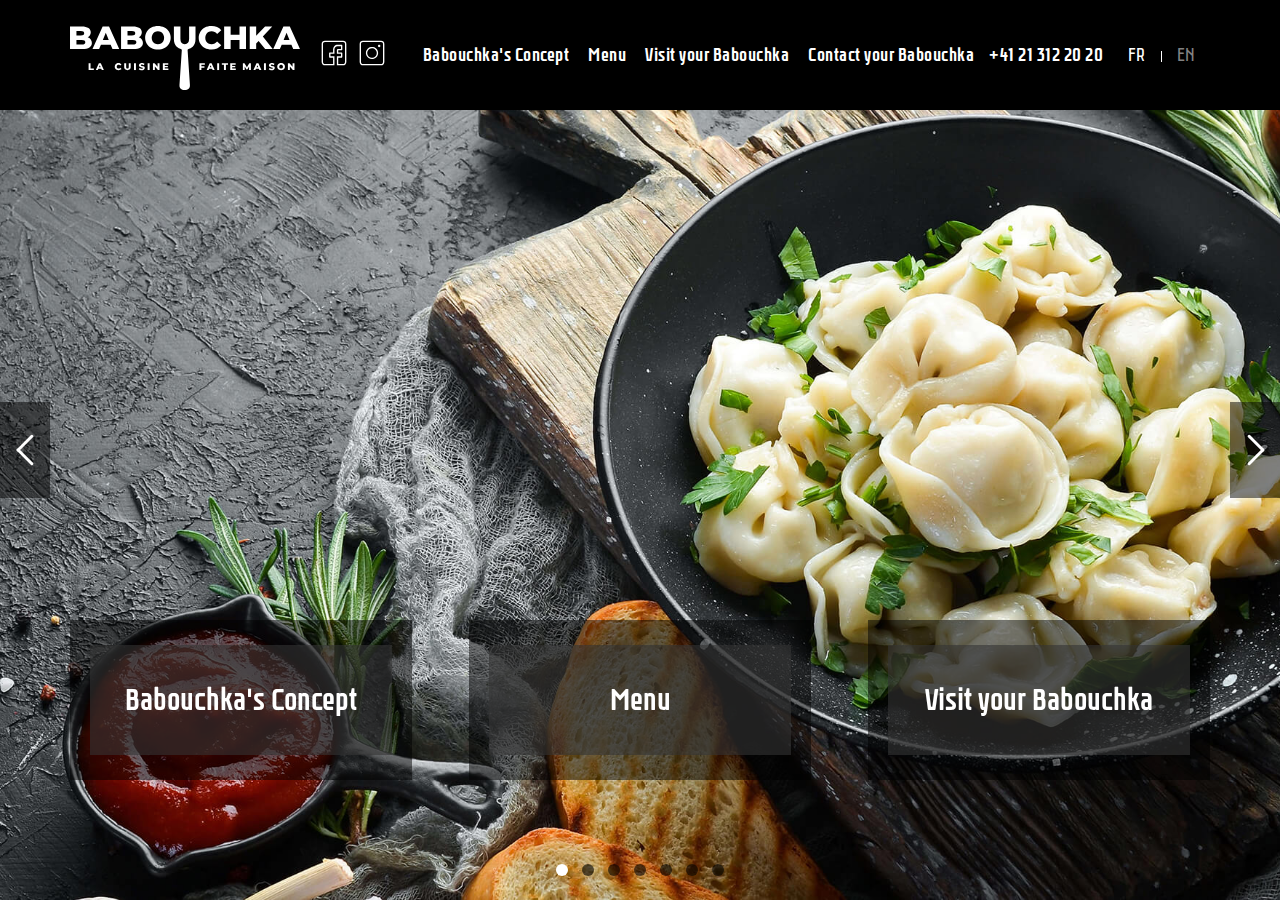
==== commit 4eb1bbab: "add new pages" ====
--- a/index.html
+++ b/index.html
@@ -1,4 +1,3 @@
-
 <!DOCTYPE html>
 <html lang="ru">
 
@@ -31,7 +30,8 @@
                     </div>
                 </div>
                 <div class="header__centersect">
-                    <a href="#" class="header__logo"><img src="img/logo.svg" alt="logo"></a>
+                    <a href="#" class="header__logo responsive"><img src="img/logo.svg" alt="logo"></a>
+                    <a href="#" class="header__logo desktop"><img src="img/logo-babouchka.svg" alt="logo"></a>
                 </div>
                 <div class="header__rightsect">
                     <div class="header__social">
@@ -86,53 +86,53 @@
         </div>
     </header>
 
-<main>
-    <section class="mainslider">
-        <div class="mainslider__wrapper">
-            <!-- Swiper slider -->
-            <div class="swiper-container">
-                <div class="swiper-wrapper">
-                    <div class="swiper-slide"><img src="img/1.jpg" alt="img"></div>
-                    <div class="swiper-slide"><img src="img/2.jpg" alt="img"></div>
-                    <div class="swiper-slide"><img src="img/3.jpg" alt="img"></div>
-                    <div class="swiper-slide"><img src="img/4-test.jpg" alt="img"></div>
-                    <div class="swiper-slide"><img src="img/5.jpg" alt="img"></div>
-                    <div class="swiper-slide"><img src="img/6.jpg" alt="img"></div>
-                    <div class="swiper-slide"><img src="img/shutterstock-test.jpg" alt="img"></div>
+    <main>
+        <section class="mainslider">
+            <div class="mainslider__wrapper">
+                <!-- Swiper slider -->
+                <div class="swiper-container">
+                    <div class="swiper-wrapper">
+                        <div class="swiper-slide"><img src="img/1.jpg" alt="img"></div>
+                        <div class="swiper-slide"><img src="img/2.jpg" alt="img"></div>
+                        <div class="swiper-slide"><img src="img/3.jpg" alt="img"></div>
+                        <div class="swiper-slide"><img src="img/4-test.jpg" alt="img"></div>
+                        <div class="swiper-slide"><img src="img/5.jpg" alt="img"></div>
+                        <div class="swiper-slide"><img src="img/6.jpg" alt="img"></div>
+                        <div class="swiper-slide"><img src="img/shutterstock-test.jpg" alt="img"></div>
+                    </div>
+                    <!-- Add Arrows -->
+                    <div class="swiper-button-next">
+                        <svg width="12" height="20" viewBox="0 0 12 20" fill="none" xmlns="http://www.w3.org/2000/svg">
+                            <rect x="0.666687" y="18.6667" width="14.1421" height="1.88562" rx="0.942808"
+                                transform="rotate(-45 0.666687 18.6667)" fill="white" />
+                            <rect x="10.6667" y="11.3334" width="14.1421" height="1.88562" rx="0.942809"
+                                transform="rotate(-135 10.6667 11.3334)" fill="white" />
+                        </svg>
+                    </div>
+                    <div class="swiper-button-prev">
+                        <svg width="12" height="20" viewBox="0 0 12 20" fill="none" xmlns="http://www.w3.org/2000/svg">
+                            <rect x="11.3333" y="1.33325" width="14.1421" height="1.88562" rx="0.942808"
+                                transform="rotate(135 11.3333 1.33325)" fill="white" />
+                            <rect x="1.33333" y="8.66663" width="14.1421" height="1.88562" rx="0.942809"
+                                transform="rotate(45 1.33333 8.66663)" fill="white" />
+                        </svg>
+                    </div>
+                    <!-- Add Pagination -->
+                    <div class="swiper-pagination"></div>
                 </div>
-                <!-- Add Arrows -->
-                <div class="swiper-button-next">
-                    <svg width="12" height="20" viewBox="0 0 12 20" fill="none" xmlns="http://www.w3.org/2000/svg">
-                        <rect x="0.666687" y="18.6667" width="14.1421" height="1.88562" rx="0.942808"
-                            transform="rotate(-45 0.666687 18.6667)" fill="white" />
-                        <rect x="10.6667" y="11.3334" width="14.1421" height="1.88562" rx="0.942809"
-                            transform="rotate(-135 10.6667 11.3334)" fill="white" />
-                    </svg>
-                </div>
-                <div class="swiper-button-prev">
-                    <svg width="12" height="20" viewBox="0 0 12 20" fill="none" xmlns="http://www.w3.org/2000/svg">
-                        <rect x="11.3333" y="1.33325" width="14.1421" height="1.88562" rx="0.942808"
-                            transform="rotate(135 11.3333 1.33325)" fill="white" />
-                        <rect x="1.33333" y="8.66663" width="14.1421" height="1.88562" rx="0.942809"
-                            transform="rotate(45 1.33333 8.66663)" fill="white" />
-                    </svg>
-                </div>
-                <!-- Add Pagination -->
-                <div class="swiper-pagination"></div>
             </div>
-        </div>
-    </section>
+        </section>
 
-    <section class="mainnav">
-        <ul>
-            <li><a href="#"><span>Babouchka's Concept</span></a></li>
-            <li><a href="#"><span>Menu</span></a></li>
-            <li><a href="#"><span>Visit your Babouchka</span></a></li>
-        </ul>
-    </section>
-</main>
+        <section class="mainnav">
+            <ul>
+                <li><a href="#"><span>Babouchka's Concept</span></a></li>
+                <li><a href="#"><span>Menu</span></a></li>
+                <li><a href="#"><span>Visit your Babouchka</span></a></li>
+            </ul>
+        </section>
+    </main>
 
-<!-- <footer>
+    <!-- <footer>
     <p>© Babouchka 2020. All rights reserved.</p>
 </footer>
 
--- a/css/style.bundle.css
+++ b/css/style.bundle.css
@@ -535,4 +535,95 @@
 [data-aos][data-aos][data-aos-duration="50"],body[data-aos-duration="50"] [data-aos]{transition-duration:50ms}[data-aos][data-aos][data-aos-delay="50"],body[data-aos-delay="50"] [data-aos]{transition-delay:0}[data-aos][data-aos][data-aos-delay="50"].aos-animate,body[data-aos-delay="50"] [data-aos].aos-animate{transition-delay:50ms}[data-aos][data-aos][data-aos-duration="100"],body[data-aos-duration="100"] [data-aos]{transition-duration:.1s}[data-aos][data-aos][data-aos-delay="100"],body[data-aos-delay="100"] [data-aos]{transition-delay:0}[data-aos][data-aos][data-aos-delay="100"].aos-animate,body[data-aos-delay="100"] [data-aos].aos-animate{transition-delay:.1s}[data-aos][data-aos][data-aos-duration="150"],body[data-aos-duration="150"] [data-aos]{transition-duration:.15s}[data-aos][data-aos][data-aos-delay="150"],body[data-aos-delay="150"] [data-aos]{transition-delay:0}[data-aos][data-aos][data-aos-delay="150"].aos-animate,body[data-aos-delay="150"] [data-aos].aos-animate{transition-delay:.15s}[data-aos][data-aos][data-aos-duration="200"],body[data-aos-duration="200"] [data-aos]{transition-duration:.2s}[data-aos][data-aos][data-aos-delay="200"],body[data-aos-delay="200"] [data-aos]{transition-delay:0}[data-aos][data-aos][data-aos-delay="200"].aos-animate,body[data-aos-delay="200"] [data-aos].aos-animate{transition-delay:.2s}[data-aos][data-aos][data-aos-duration="250"],body[data-aos-duration="250"] [data-aos]{transition-duration:.25s}[data-aos][data-aos][data-aos-delay="250"],body[data-aos-delay="250"] [data-aos]{transition-delay:0}[data-aos][data-aos][data-aos-delay="250"].aos-animate,body[data-aos-delay="250"] [data-aos].aos-animate{transition-delay:.25s}[data-aos][data-aos][data-aos-duration="300"],body[data-aos-duration="300"] [data-aos]{transition-duration:.3s}[data-aos][data-aos][data-aos-delay="300"],body[data-aos-delay="300"] [data-aos]{transition-delay:0}[data-aos][data-aos][data-aos-delay="300"].aos-animate,body[data-aos-delay="300"] [data-aos].aos-animate{transition-delay:.3s}[data-aos][data-aos][data-aos-duration="350"],body[data-aos-duration="350"] [data-aos]{transition-duration:.35s}[data-aos][data-aos][data-aos-delay="350"],body[data-aos-delay="350"] [data-aos]{transition-delay:0}[data-aos][data-aos][data-aos-delay="350"].aos-animate,body[data-aos-delay="350"] [data-aos].aos-animate{transition-delay:.35s}[data-aos][data-aos][data-aos-duration="400"],body[data-aos-duration="400"] [data-aos]{transition-duration:.4s}[data-aos][data-aos][data-aos-delay="400"],body[data-aos-delay="400"] [data-aos]{transition-delay:0}[data-aos][data-aos][data-aos-delay="400"].aos-animate,body[data-aos-delay="400"] [data-aos].aos-animate{transition-delay:.4s}[data-aos][data-aos][data-aos-duration="450"],body[data-aos-duration="450"] [data-aos]{transition-duration:.45s}[data-aos][data-aos][data-aos-delay="450"],body[data-aos-delay="450"] [data-aos]{transition-delay:0}[data-aos][data-aos][data-aos-delay="450"].aos-animate,body[data-aos-delay="450"] [data-aos].aos-animate{transition-delay:.45s}[data-aos][data-aos][data-aos-duration="500"],body[data-aos-duration="500"] [data-aos]{transition-duration:.5s}[data-aos][data-aos][data-aos-delay="500"],body[data-aos-delay="500"] [data-aos]{transition-delay:0}[data-aos][data-aos][data-aos-delay="500"].aos-animate,body[data-aos-delay="500"] [data-aos].aos-animate{transition-delay:.5s}[data-aos][data-aos][data-aos-duration="550"],body[data-aos-duration="550"] [data-aos]{transition-duration:.55s}[data-aos][data-aos][data-aos-delay="550"],body[data-aos-delay="550"] [data-aos]{transition-delay:0}[data-aos][data-aos][data-aos-delay="550"].aos-animate,body[data-aos-delay="550"] [data-aos].aos-animate{transition-delay:.55s}[data-aos][data-aos][data-aos-duration="600"],body[data-aos-duration="600"] [data-aos]{transition-duration:.6s}[data-aos][data-aos][data-aos-delay="600"],body[data-aos-delay="600"] [data-aos]{transition-delay:0}[data-aos][data-aos][data-aos-delay="600"].aos-animate,body[data-aos-delay="600"] [data-aos].aos-animate{transition-delay:.6s}[data-aos][data-aos][data-aos-duration="650"],body[data-aos-duration="650"] [data-aos]{transition-duration:.65s}[data-aos][data-aos][data-aos-delay="650"],body[data-aos-delay="650"] [data-aos]{transition-delay:0}[data-aos][data-aos][data-aos-delay="650"].aos-animate,body[data-aos-delay="650"] [data-aos].aos-animate{transition-delay:.65s}[data-aos][data-aos][data-aos-duration="700"],body[data-aos-duration="700"] [data-aos]{transition-duration:.7s}[data-aos][data-aos][data-aos-delay="700"],body[data-aos-delay="700"] [data-aos]{transition-delay:0}[data-aos][data-aos][data-aos-delay="700"].aos-animate,body[data-aos-delay="700"] [data-aos].aos-animate{transition-delay:.7s}[data-aos][data-aos][data-aos-duration="750"],body[data-aos-duration="750"] [data-aos]{transition-duration:.75s}[data-aos][data-aos][data-aos-delay="750"],body[data-aos-delay="750"] [data-aos]{transition-delay:0}[data-aos][data-aos][data-aos-delay="750"].aos-animate,body[data-aos-delay="750"] [data-aos].aos-animate{transition-delay:.75s}[data-aos][data-aos][data-aos-duration="800"],body[data-aos-duration="800"] [data-aos]{transition-duration:.8s}[data-aos][data-aos][data-aos-delay="800"],body[data-aos-delay="800"] [data-aos]{transition-delay:0}[data-aos][data-aos][data-aos-delay="800"].aos-animate,body[data-aos-delay="800"] [data-aos].aos-animate{transition-delay:.8s}[data-aos][data-aos][data-aos-duration="850"],body[data-aos-duration="850"] [data-aos]{transition-duration:.85s}[data-aos][data-aos][data-aos-delay="850"],body[data-aos-delay="850"] [data-aos]{transition-delay:0}[data-aos][data-aos][data-aos-delay="850"].aos-animate,body[data-aos-delay="850"] [data-aos].aos-animate{transition-delay:.85s}[data-aos][data-aos][data-aos-duration="900"],body[data-aos-duration="900"] [data-aos]{transition-duration:.9s}[data-aos][data-aos][data-aos-delay="900"],body[data-aos-delay="900"] [data-aos]{transition-delay:0}[data-aos][data-aos][data-aos-delay="900"].aos-animate,body[data-aos-delay="900"] [data-aos].aos-animate{transition-delay:.9s}[data-aos][data-aos][data-aos-duration="950"],body[data-aos-duration="950"] [data-aos]{transition-duration:.95s}[data-aos][data-aos][data-aos-delay="950"],body[data-aos-delay="950"] [data-aos]{transition-delay:0}[data-aos][data-aos][data-aos-delay="950"].aos-animate,body[data-aos-delay="950"] [data-aos].aos-animate{transition-delay:.95s}[data-aos][data-aos][data-aos-duration="1000"],body[data-aos-duration="1000"] [data-aos]{transition-duration:1s}[data-aos][data-aos][data-aos-delay="1000"],body[data-aos-delay="1000"] [data-aos]{transition-delay:0}[data-aos][data-aos][data-aos-delay="1000"].aos-animate,body[data-aos-delay="1000"] [data-aos].aos-animate{transition-delay:1s}[data-aos][data-aos][data-aos-duration="1050"],body[data-aos-duration="1050"] [data-aos]{transition-duration:1.05s}[data-aos][data-aos][data-aos-delay="1050"],body[data-aos-delay="1050"] [data-aos]{transition-delay:0}[data-aos][data-aos][data-aos-delay="1050"].aos-animate,body[data-aos-delay="1050"] [data-aos].aos-animate{transition-delay:1.05s}[data-aos][data-aos][data-aos-duration="1100"],body[data-aos-duration="1100"] [data-aos]{transition-duration:1.1s}[data-aos][data-aos][data-aos-delay="1100"],body[data-aos-delay="1100"] [data-aos]{transition-delay:0}[data-aos][data-aos][data-aos-delay="1100"].aos-animate,body[data-aos-delay="1100"] [data-aos].aos-animate{transition-delay:1.1s}[data-aos][data-aos][data-aos-duration="1150"],body[data-aos-duration="1150"] [data-aos]{transition-duration:1.15s}[data-aos][data-aos][data-aos-delay="1150"],body[data-aos-delay="1150"] [data-aos]{transition-delay:0}[data-aos][data-aos][data-aos-delay="1150"].aos-animate,body[data-aos-delay="1150"] [data-aos].aos-animate{transition-delay:1.15s}[data-aos][data-aos][data-aos-duration="1200"],body[data-aos-duration="1200"] [data-aos]{transition-duration:1.2s}[data-aos][data-aos][data-aos-delay="1200"],body[data-aos-delay="1200"] [data-aos]{transition-delay:0}[data-aos][data-aos][data-aos-delay="1200"].aos-animate,body[data-aos-delay="1200"] [data-aos].aos-animate{transition-delay:1.2s}[data-aos][data-aos][data-aos-duration="1250"],body[data-aos-duration="1250"] [data-aos]{transition-duration:1.25s}[data-aos][data-aos][data-aos-delay="1250"],body[data-aos-delay="1250"] [data-aos]{transition-delay:0}[data-aos][data-aos][data-aos-delay="1250"].aos-animate,body[data-aos-delay="1250"] [data-aos].aos-animate{transition-delay:1.25s}[data-aos][data-aos][data-aos-duration="1300"],body[data-aos-duration="1300"] [data-aos]{transition-duration:1.3s}[data-aos][data-aos][data-aos-delay="1300"],body[data-aos-delay="1300"] [data-aos]{transition-delay:0}[data-aos][data-aos][data-aos-delay="1300"].aos-animate,body[data-aos-delay="1300"] [data-aos].aos-animate{transition-delay:1.3s}[data-aos][data-aos][data-aos-duration="1350"],body[data-aos-duration="1350"] [data-aos]{transition-duration:1.35s}[data-aos][data-aos][data-aos-delay="1350"],body[data-aos-delay="1350"] [data-aos]{transition-delay:0}[data-aos][data-aos][data-aos-delay="1350"].aos-animate,body[data-aos-delay="1350"] [data-aos].aos-animate{transition-delay:1.35s}[data-aos][data-aos][data-aos-duration="1400"],body[data-aos-duration="1400"] [data-aos]{transition-duration:1.4s}[data-aos][data-aos][data-aos-delay="1400"],body[data-aos-delay="1400"] [data-aos]{transition-delay:0}[data-aos][data-aos][data-aos-delay="1400"].aos-animate,body[data-aos-delay="1400"] [data-aos].aos-animate{transition-delay:1.4s}[data-aos][data-aos][data-aos-duration="1450"],body[data-aos-duration="1450"] [data-aos]{transition-duration:1.45s}[data-aos][data-aos][data-aos-delay="1450"],body[data-aos-delay="1450"] [data-aos]{transition-delay:0}[data-aos][data-aos][data-aos-delay="1450"].aos-animate,body[data-aos-delay="1450"] [data-aos].aos-animate{transition-delay:1.45s}[data-aos][data-aos][data-aos-duration="1500"],body[data-aos-duration="1500"] [data-aos]{transition-duration:1.5s}[data-aos][data-aos][data-aos-delay="1500"],body[data-aos-delay="1500"] [data-aos]{transition-delay:0}[data-aos][data-aos][data-aos-delay="1500"].aos-animate,body[data-aos-delay="1500"] [data-aos].aos-animate{transition-delay:1.5s}[data-aos][data-aos][data-aos-duration="1550"],body[data-aos-duration="1550"] [data-aos]{transition-duration:1.55s}[data-aos][data-aos][data-aos-delay="1550"],body[data-aos-delay="1550"] [data-aos]{transition-delay:0}[data-aos][data-aos][data-aos-delay="1550"].aos-animate,body[data-aos-delay="1550"] [data-aos].aos-animate{transition-delay:1.55s}[data-aos][data-aos][data-aos-duration="1600"],body[data-aos-duration="1600"] [data-aos]{transition-duration:1.6s}[data-aos][data-aos][data-aos-delay="1600"],body[data-aos-delay="1600"] [data-aos]{transition-delay:0}[data-aos][data-aos][data-aos-delay="1600"].aos-animate,body[data-aos-delay="1600"] [data-aos].aos-animate{transition-delay:1.6s}[data-aos][data-aos][data-aos-duration="1650"],body[data-aos-duration="1650"] [data-aos]{transition-duration:1.65s}[data-aos][data-aos][data-aos-delay="1650"],body[data-aos-delay="1650"] [data-aos]{transition-delay:0}[data-aos][data-aos][data-aos-delay="1650"].aos-animate,body[data-aos-delay="1650"] [data-aos].aos-animate{transition-delay:1.65s}[data-aos][data-aos][data-aos-duration="1700"],body[data-aos-duration="1700"] [data-aos]{transition-duration:1.7s}[data-aos][data-aos][data-aos-delay="1700"],body[data-aos-delay="1700"] [data-aos]{transition-delay:0}[data-aos][data-aos][data-aos-delay="1700"].aos-animate,body[data-aos-delay="1700"] [data-aos].aos-animate{transition-delay:1.7s}[data-aos][data-aos][data-aos-duration="1750"],body[data-aos-duration="1750"] [data-aos]{transition-duration:1.75s}[data-aos][data-aos][data-aos-delay="1750"],body[data-aos-delay="1750"] [data-aos]{transition-delay:0}[data-aos][data-aos][data-aos-delay="1750"].aos-animate,body[data-aos-delay="1750"] [data-aos].aos-animate{transition-delay:1.75s}[data-aos][data-aos][data-aos-duration="1800"],body[data-aos-duration="1800"] [data-aos]{transition-duration:1.8s}[data-aos][data-aos][data-aos-delay="1800"],body[data-aos-delay="1800"] [data-aos]{transition-delay:0}[data-aos][data-aos][data-aos-delay="1800"].aos-animate,body[data-aos-delay="1800"] [data-aos].aos-animate{transition-delay:1.8s}[data-aos][data-aos][data-aos-duration="1850"],body[data-aos-duration="1850"] [data-aos]{transition-duration:1.85s}[data-aos][data-aos][data-aos-delay="1850"],body[data-aos-delay="1850"] [data-aos]{transition-delay:0}[data-aos][data-aos][data-aos-delay="1850"].aos-animate,body[data-aos-delay="1850"] [data-aos].aos-animate{transition-delay:1.85s}[data-aos][data-aos][data-aos-duration="1900"],body[data-aos-duration="1900"] [data-aos]{transition-duration:1.9s}[data-aos][data-aos][data-aos-delay="1900"],body[data-aos-delay="1900"] [data-aos]{transition-delay:0}[data-aos][data-aos][data-aos-delay="1900"].aos-animate,body[data-aos-delay="1900"] [data-aos].aos-animate{transition-delay:1.9s}[data-aos][data-aos][data-aos-duration="1950"],body[data-aos-duration="1950"] [data-aos]{transition-duration:1.95s}[data-aos][data-aos][data-aos-delay="1950"],body[data-aos-delay="1950"] [data-aos]{transition-delay:0}[data-aos][data-aos][data-aos-delay="1950"].aos-animate,body[data-aos-delay="1950"] [data-aos].aos-animate{transition-delay:1.95s}[data-aos][data-aos][data-aos-duration="2000"],body[data-aos-duration="2000"] [data-aos]{transition-duration:2s}[data-aos][data-aos][data-aos-delay="2000"],body[data-aos-delay="2000"] [data-aos]{transition-delay:0}[data-aos][data-aos][data-aos-delay="2000"].aos-animate,body[data-aos-delay="2000"] [data-aos].aos-animate{transition-delay:2s}[data-aos][data-aos][data-aos-duration="2050"],body[data-aos-duration="2050"] [data-aos]{transition-duration:2.05s}[data-aos][data-aos][data-aos-delay="2050"],body[data-aos-delay="2050"] [data-aos]{transition-delay:0}[data-aos][data-aos][data-aos-delay="2050"].aos-animate,body[data-aos-delay="2050"] [data-aos].aos-animate{transition-delay:2.05s}[data-aos][data-aos][data-aos-duration="2100"],body[data-aos-duration="2100"] [data-aos]{transition-duration:2.1s}[data-aos][data-aos][data-aos-delay="2100"],body[data-aos-delay="2100"] [data-aos]{transition-delay:0}[data-aos][data-aos][data-aos-delay="2100"].aos-animate,body[data-aos-delay="2100"] [data-aos].aos-animate{transition-delay:2.1s}[data-aos][data-aos][data-aos-duration="2150"],body[data-aos-duration="2150"] [data-aos]{transition-duration:2.15s}[data-aos][data-aos][data-aos-delay="2150"],body[data-aos-delay="2150"] [data-aos]{transition-delay:0}[data-aos][data-aos][data-aos-delay="2150"].aos-animate,body[data-aos-delay="2150"] [data-aos].aos-animate{transition-delay:2.15s}[data-aos][data-aos][data-aos-duration="2200"],body[data-aos-duration="2200"] [data-aos]{transition-duration:2.2s}[data-aos][data-aos][data-aos-delay="2200"],body[data-aos-delay="2200"] [data-aos]{transition-delay:0}[data-aos][data-aos][data-aos-delay="2200"].aos-animate,body[data-aos-delay="2200"] [data-aos].aos-animate{transition-delay:2.2s}[data-aos][data-aos][data-aos-duration="2250"],body[data-aos-duration="2250"] [data-aos]{transition-duration:2.25s}[data-aos][data-aos][data-aos-delay="2250"],body[data-aos-delay="2250"] [data-aos]{transition-delay:0}[data-aos][data-aos][data-aos-delay="2250"].aos-animate,body[data-aos-delay="2250"] [data-aos].aos-animate{transition-delay:2.25s}[data-aos][data-aos][data-aos-duration="2300"],body[data-aos-duration="2300"] [data-aos]{transition-duration:2.3s}[data-aos][data-aos][data-aos-delay="2300"],body[data-aos-delay="2300"] [data-aos]{transition-delay:0}[data-aos][data-aos][data-aos-delay="2300"].aos-animate,body[data-aos-delay="2300"] [data-aos].aos-animate{transition-delay:2.3s}[data-aos][data-aos][data-aos-duration="2350"],body[data-aos-duration="2350"] [data-aos]{transition-duration:2.35s}[data-aos][data-aos][data-aos-delay="2350"],body[data-aos-delay="2350"] [data-aos]{transition-delay:0}[data-aos][data-aos][data-aos-delay="2350"].aos-animate,body[data-aos-delay="2350"] [data-aos].aos-animate{transition-delay:2.35s}[data-aos][data-aos][data-aos-duration="2400"],body[data-aos-duration="2400"] [data-aos]{transition-duration:2.4s}[data-aos][data-aos][data-aos-delay="2400"],body[data-aos-delay="2400"] [data-aos]{transition-delay:0}[data-aos][data-aos][data-aos-delay="2400"].aos-animate,body[data-aos-delay="2400"] [data-aos].aos-animate{transition-delay:2.4s}[data-aos][data-aos][data-aos-duration="2450"],body[data-aos-duration="2450"] [data-aos]{transition-duration:2.45s}[data-aos][data-aos][data-aos-delay="2450"],body[data-aos-delay="2450"] [data-aos]{transition-delay:0}[data-aos][data-aos][data-aos-delay="2450"].aos-animate,body[data-aos-delay="2450"] [data-aos].aos-animate{transition-delay:2.45s}[data-aos][data-aos][data-aos-duration="2500"],body[data-aos-duration="2500"] [data-aos]{transition-duration:2.5s}[data-aos][data-aos][data-aos-delay="2500"],body[data-aos-delay="2500"] [data-aos]{transition-delay:0}[data-aos][data-aos][data-aos-delay="2500"].aos-animate,body[data-aos-delay="2500"] [data-aos].aos-animate{transition-delay:2.5s}[data-aos][data-aos][data-aos-duration="2550"],body[data-aos-duration="2550"] [data-aos]{transition-duration:2.55s}[data-aos][data-aos][data-aos-delay="2550"],body[data-aos-delay="2550"] [data-aos]{transition-delay:0}[data-aos][data-aos][data-aos-delay="2550"].aos-animate,body[data-aos-delay="2550"] [data-aos].aos-animate{transition-delay:2.55s}[data-aos][data-aos][data-aos-duration="2600"],body[data-aos-duration="2600"] [data-aos]{transition-duration:2.6s}[data-aos][data-aos][data-aos-delay="2600"],body[data-aos-delay="2600"] [data-aos]{transition-delay:0}[data-aos][data-aos][data-aos-delay="2600"].aos-animate,body[data-aos-delay="2600"] [data-aos].aos-animate{transition-delay:2.6s}[data-aos][data-aos][data-aos-duration="2650"],body[data-aos-duration="2650"] [data-aos]{transition-duration:2.65s}[data-aos][data-aos][data-aos-delay="2650"],body[data-aos-delay="2650"] [data-aos]{transition-delay:0}[data-aos][data-aos][data-aos-delay="2650"].aos-animate,body[data-aos-delay="2650"] [data-aos].aos-animate{transition-delay:2.65s}[data-aos][data-aos][data-aos-duration="2700"],body[data-aos-duration="2700"] [data-aos]{transition-duration:2.7s}[data-aos][data-aos][data-aos-delay="2700"],body[data-aos-delay="2700"] [data-aos]{transition-delay:0}[data-aos][data-aos][data-aos-delay="2700"].aos-animate,body[data-aos-delay="2700"] [data-aos].aos-animate{transition-delay:2.7s}[data-aos][data-aos][data-aos-duration="2750"],body[data-aos-duration="2750"] [data-aos]{transition-duration:2.75s}[data-aos][data-aos][data-aos-delay="2750"],body[data-aos-delay="2750"] [data-aos]{transition-delay:0}[data-aos][data-aos][data-aos-delay="2750"].aos-animate,body[data-aos-delay="2750"] [data-aos].aos-animate{transition-delay:2.75s}[data-aos][data-aos][data-aos-duration="2800"],body[data-aos-duration="2800"] [data-aos]{transition-duration:2.8s}[data-aos][data-aos][data-aos-delay="2800"],body[data-aos-delay="2800"] [data-aos]{transition-delay:0}[data-aos][data-aos][data-aos-delay="2800"].aos-animate,body[data-aos-delay="2800"] [data-aos].aos-animate{transition-delay:2.8s}[data-aos][data-aos][data-aos-duration="2850"],body[data-aos-duration="2850"] [data-aos]{transition-duration:2.85s}[data-aos][data-aos][data-aos-delay="2850"],body[data-aos-delay="2850"] [data-aos]{transition-delay:0}[data-aos][data-aos][data-aos-delay="2850"].aos-animate,body[data-aos-delay="2850"] [data-aos].aos-animate{transition-delay:2.85s}[data-aos][data-aos][data-aos-duration="2900"],body[data-aos-duration="2900"] [data-aos]{transition-duration:2.9s}[data-aos][data-aos][data-aos-delay="2900"],body[data-aos-delay="2900"] [data-aos]{transition-delay:0}[data-aos][data-aos][data-aos-delay="2900"].aos-animate,body[data-aos-delay="2900"] [data-aos].aos-animate{transition-delay:2.9s}[data-aos][data-aos][data-aos-duration="2950"],body[data-aos-duration="2950"] [data-aos]{transition-duration:2.95s}[data-aos][data-aos][data-aos-delay="2950"],body[data-aos-delay="2950"] [data-aos]{transition-delay:0}[data-aos][data-aos][data-aos-delay="2950"].aos-animate,body[data-aos-delay="2950"] [data-aos].aos-animate{transition-delay:2.95s}[data-aos][data-aos][data-aos-duration="3000"],body[data-aos-duration="3000"] [data-aos]{transition-duration:3s}[data-aos][data-aos][data-aos-delay="3000"],body[data-aos-delay="3000"] [data-aos]{transition-delay:0}[data-aos][data-aos][data-aos-delay="3000"].aos-animate,body[data-aos-delay="3000"] [data-aos].aos-animate{transition-delay:3s}[data-aos][data-aos][data-aos-easing=linear],body[data-aos-easing=linear] [data-aos]{transition-timing-function:cubic-bezier(.25,.25,.75,.75)}[data-aos][data-aos][data-aos-easing=ease],body[data-aos-easing=ease] [data-aos]{transition-timing-function:ease}[data-aos][data-aos][data-aos-easing=ease-in],body[data-aos-easing=ease-in] [data-aos]{transition-timing-function:ease-in}[data-aos][data-aos][data-aos-easing=ease-out],body[data-aos-easing=ease-out] [data-aos]{transition-timing-function:ease-out}[data-aos][data-aos][data-aos-easing=ease-in-out],body[data-aos-easing=ease-in-out] [data-aos]{transition-timing-function:ease-in-out}[data-aos][data-aos][data-aos-easing=ease-in-back],body[data-aos-easing=ease-in-back] [data-aos]{transition-timing-function:cubic-bezier(.6,-.28,.735,.045)}[data-aos][data-aos][data-aos-easing=ease-out-back],body[data-aos-easing=ease-out-back] [data-aos]{transition-timing-function:cubic-bezier(.175,.885,.32,1.275)}[data-aos][data-aos][data-aos-easing=ease-in-out-back],body[data-aos-easing=ease-in-out-back] [data-aos]{transition-timing-function:cubic-bezier(.68,-.55,.265,1.55)}[data-aos][data-aos][data-aos-easing=ease-in-sine],body[data-aos-easing=ease-in-sine] [data-aos]{transition-timing-function:cubic-bezier(.47,0,.745,.715)}[data-aos][data-aos][data-aos-easing=ease-out-sine],body[data-aos-easing=ease-out-sine] [data-aos]{transition-timing-function:cubic-bezier(.39,.575,.565,1)}[data-aos][data-aos][data-aos-easing=ease-in-out-sine],body[data-aos-easing=ease-in-out-sine] [data-aos]{transition-timing-function:cubic-bezier(.445,.05,.55,.95)}[data-aos][data-aos][data-aos-easing=ease-in-quad],body[data-aos-easing=ease-in-quad] [data-aos]{transition-timing-function:cubic-bezier(.55,.085,.68,.53)}[data-aos][data-aos][data-aos-easing=ease-out-quad],body[data-aos-easing=ease-out-quad] [data-aos]{transition-timing-function:cubic-bezier(.25,.46,.45,.94)}[data-aos][data-aos][data-aos-easing=ease-in-out-quad],body[data-aos-easing=ease-in-out-quad] [data-aos]{transition-timing-function:cubic-bezier(.455,.03,.515,.955)}[data-aos][data-aos][data-aos-easing=ease-in-cubic],body[data-aos-easing=ease-in-cubic] [data-aos]{transition-timing-function:cubic-bezier(.55,.085,.68,.53)}[data-aos][data-aos][data-aos-easing=ease-out-cubic],body[data-aos-easing=ease-out-cubic] [data-aos]{transition-timing-function:cubic-bezier(.25,.46,.45,.94)}[data-aos][data-aos][data-aos-easing=ease-in-out-cubic],body[data-aos-easing=ease-in-out-cubic] [data-aos]{transition-timing-function:cubic-bezier(.455,.03,.515,.955)}[data-aos][data-aos][data-aos-easing=ease-in-quart],body[data-aos-easing=ease-in-quart] [data-aos]{transition-timing-function:cubic-bezier(.55,.085,.68,.53)}[data-aos][data-aos][data-aos-easing=ease-out-quart],body[data-aos-easing=ease-out-quart] [data-aos]{transition-timing-function:cubic-bezier(.25,.46,.45,.94)}[data-aos][data-aos][data-aos-easing=ease-in-out-quart],body[data-aos-easing=ease-in-out-quart] [data-aos]{transition-timing-function:cubic-bezier(.455,.03,.515,.955)}[data-aos^=fade][data-aos^=fade]{opacity:0;transition-property:opacity,transform}[data-aos^=fade][data-aos^=fade].aos-animate{opacity:1;transform:translateZ(0)}[data-aos=fade-up]{transform:translate3d(0,100px,0)}[data-aos=fade-down]{transform:translate3d(0,-100px,0)}[data-aos=fade-right]{transform:translate3d(-100px,0,0)}[data-aos=fade-left]{transform:translate3d(100px,0,0)}[data-aos=fade-up-right]{transform:translate3d(-100px,100px,0)}[data-aos=fade-up-left]{transform:translate3d(100px,100px,0)}[data-aos=fade-down-right]{transform:translate3d(-100px,-100px,0)}[data-aos=fade-down-left]{transform:translate3d(100px,-100px,0)}[data-aos^=zoom][data-aos^=zoom]{opacity:0;transition-property:opacity,transform}[data-aos^=zoom][data-aos^=zoom].aos-animate{opacity:1;transform:translateZ(0) scale(1)}[data-aos=zoom-in]{transform:scale(.6)}[data-aos=zoom-in-up]{transform:translate3d(0,100px,0) scale(.6)}[data-aos=zoom-in-down]{transform:translate3d(0,-100px,0) scale(.6)}[data-aos=zoom-in-right]{transform:translate3d(-100px,0,0) scale(.6)}[data-aos=zoom-in-left]{transform:translate3d(100px,0,0) scale(.6)}[data-aos=zoom-out]{transform:scale(1.2)}[data-aos=zoom-out-up]{transform:translate3d(0,100px,0) scale(1.2)}[data-aos=zoom-out-down]{transform:translate3d(0,-100px,0) scale(1.2)}[data-aos=zoom-out-right]{transform:translate3d(-100px,0,0) scale(1.2)}[data-aos=zoom-out-left]{transform:translate3d(100px,0,0) scale(1.2)}[data-aos^=slide][data-aos^=slide]{transition-property:transform}[data-aos^=slide][data-aos^=slide].aos-animate{transform:translateZ(0)}[data-aos=slide-up]{transform:translate3d(0,100%,0)}[data-aos=slide-down]{transform:translate3d(0,-100%,0)}[data-aos=slide-right]{transform:translate3d(-100%,0,0)}[data-aos=slide-left]{transform:translate3d(100%,0,0)}[data-aos^=flip][data-aos^=flip]{backface-visibility:hidden;transition-property:transform}[data-aos=flip-left]{transform:perspective(2500px) rotateY(-100deg)}[data-aos=flip-left].aos-animate{transform:perspective(2500px) rotateY(0)}[data-aos=flip-right]{transform:perspective(2500px) rotateY(100deg)}[data-aos=flip-right].aos-animate{transform:perspective(2500px) rotateY(0)}[data-aos=flip-up]{transform:perspective(2500px) rotateX(-100deg)}[data-aos=flip-up].aos-animate{transform:perspective(2500px) rotateX(0)}[data-aos=flip-down]{transform:perspective(2500px) rotateX(100deg)}[data-aos=flip-down].aos-animate{transform:perspective(2500px) rotateX(0)}
 html{box-sizing:border-box;-ms-overflow-style:scrollbar}*,:after,:before{box-sizing:inherit}.container,.container-fluid,.container-lg,.container-md,.container-sm,.container-xl{width:100%;padding-right:15px;padding-left:15px;margin-right:auto;margin-left:auto}@media (min-width:576px){.container,.container-sm{max-width:540px}}@media (min-width:768px){.container,.container-md,.container-sm{max-width:720px}}@media (min-width:992px){.container,.container-lg,.container-md,.container-sm{max-width:960px}}@media (min-width:1200px){.container,.container-lg,.container-md,.container-sm,.container-xl{max-width:1140px}}.row{display:flex;flex-wrap:wrap;margin-right:-15px;margin-left:-15px}.no-gutters{margin-right:0;margin-left:0}.no-gutters>.col,.no-gutters>[class*=col-]{padding-right:0;padding-left:0}.col,.col-1,.col-2,.col-3,.col-4,.col-5,.col-6,.col-7,.col-8,.col-9,.col-10,.col-11,.col-12,.col-auto,.col-lg,.col-lg-1,.col-lg-2,.col-lg-3,.col-lg-4,.col-lg-5,.col-lg-6,.col-lg-7,.col-lg-8,.col-lg-9,.col-lg-10,.col-lg-11,.col-lg-12,.col-lg-auto,.col-md,.col-md-1,.col-md-2,.col-md-3,.col-md-4,.col-md-5,.col-md-6,.col-md-7,.col-md-8,.col-md-9,.col-md-10,.col-md-11,.col-md-12,.col-md-auto,.col-sm,.col-sm-1,.col-sm-2,.col-sm-3,.col-sm-4,.col-sm-5,.col-sm-6,.col-sm-7,.col-sm-8,.col-sm-9,.col-sm-10,.col-sm-11,.col-sm-12,.col-sm-auto,.col-xl,.col-xl-1,.col-xl-2,.col-xl-3,.col-xl-4,.col-xl-5,.col-xl-6,.col-xl-7,.col-xl-8,.col-xl-9,.col-xl-10,.col-xl-11,.col-xl-12,.col-xl-auto{position:relative;width:100%;padding-right:15px;padding-left:15px}.col{flex-basis:0;flex-grow:1;max-width:100%}.row-cols-1>*{flex:0 0 100%;max-width:100%}.row-cols-2>*{flex:0 0 50%;max-width:50%}.row-cols-3>*{flex:0 0 33.33333%;max-width:33.33333%}.row-cols-4>*{flex:0 0 25%;max-width:25%}.row-cols-5>*{flex:0 0 20%;max-width:20%}.row-cols-6>*{flex:0 0 16.66667%;max-width:16.66667%}.col-auto{flex:0 0 auto;width:auto;max-width:100%}.col-1{flex:0 0 8.33333%;max-width:8.33333%}.col-2{flex:0 0 16.66667%;max-width:16.66667%}.col-3{flex:0 0 25%;max-width:25%}.col-4{flex:0 0 33.33333%;max-width:33.33333%}.col-5{flex:0 0 41.66667%;max-width:41.66667%}.col-6{flex:0 0 50%;max-width:50%}.col-7{flex:0 0 58.33333%;max-width:58.33333%}.col-8{flex:0 0 66.66667%;max-width:66.66667%}.col-9{flex:0 0 75%;max-width:75%}.col-10{flex:0 0 83.33333%;max-width:83.33333%}.col-11{flex:0 0 91.66667%;max-width:91.66667%}.col-12{flex:0 0 100%;max-width:100%}.order-first{order:-1}.order-last{order:13}.order-0{order:0}.order-1{order:1}.order-2{order:2}.order-3{order:3}.order-4{order:4}.order-5{order:5}.order-6{order:6}.order-7{order:7}.order-8{order:8}.order-9{order:9}.order-10{order:10}.order-11{order:11}.order-12{order:12}.offset-1{margin-left:8.33333%}.offset-2{margin-left:16.66667%}.offset-3{margin-left:25%}.offset-4{margin-left:33.33333%}.offset-5{margin-left:41.66667%}.offset-6{margin-left:50%}.offset-7{margin-left:58.33333%}.offset-8{margin-left:66.66667%}.offset-9{margin-left:75%}.offset-10{margin-left:83.33333%}.offset-11{margin-left:91.66667%}@media (min-width:576px){.col-sm{flex-basis:0;flex-grow:1;max-width:100%}.row-cols-sm-1>*{flex:0 0 100%;max-width:100%}.row-cols-sm-2>*{flex:0 0 50%;max-width:50%}.row-cols-sm-3>*{flex:0 0 33.33333%;max-width:33.33333%}.row-cols-sm-4>*{flex:0 0 25%;max-width:25%}.row-cols-sm-5>*{flex:0 0 20%;max-width:20%}.row-cols-sm-6>*{flex:0 0 16.66667%;max-width:16.66667%}.col-sm-auto{flex:0 0 auto;width:auto;max-width:100%}.col-sm-1{flex:0 0 8.33333%;max-width:8.33333%}.col-sm-2{flex:0 0 16.66667%;max-width:16.66667%}.col-sm-3{flex:0 0 25%;max-width:25%}.col-sm-4{flex:0 0 33.33333%;max-width:33.33333%}.col-sm-5{flex:0 0 41.66667%;max-width:41.66667%}.col-sm-6{flex:0 0 50%;max-width:50%}.col-sm-7{flex:0 0 58.33333%;max-width:58.33333%}.col-sm-8{flex:0 0 66.66667%;max-width:66.66667%}.col-sm-9{flex:0 0 75%;max-width:75%}.col-sm-10{flex:0 0 83.33333%;max-width:83.33333%}.col-sm-11{flex:0 0 91.66667%;max-width:91.66667%}.col-sm-12{flex:0 0 100%;max-width:100%}.order-sm-first{order:-1}.order-sm-last{order:13}.order-sm-0{order:0}.order-sm-1{order:1}.order-sm-2{order:2}.order-sm-3{order:3}.order-sm-4{order:4}.order-sm-5{order:5}.order-sm-6{order:6}.order-sm-7{order:7}.order-sm-8{order:8}.order-sm-9{order:9}.order-sm-10{order:10}.order-sm-11{order:11}.order-sm-12{order:12}.offset-sm-0{margin-left:0}.offset-sm-1{margin-left:8.33333%}.offset-sm-2{margin-left:16.66667%}.offset-sm-3{margin-left:25%}.offset-sm-4{margin-left:33.33333%}.offset-sm-5{margin-left:41.66667%}.offset-sm-6{margin-left:50%}.offset-sm-7{margin-left:58.33333%}.offset-sm-8{margin-left:66.66667%}.offset-sm-9{margin-left:75%}.offset-sm-10{margin-left:83.33333%}.offset-sm-11{margin-left:91.66667%}}@media (min-width:768px){.col-md{flex-basis:0;flex-grow:1;max-width:100%}.row-cols-md-1>*{flex:0 0 100%;max-width:100%}.row-cols-md-2>*{flex:0 0 50%;max-width:50%}.row-cols-md-3>*{flex:0 0 33.33333%;max-width:33.33333%}.row-cols-md-4>*{flex:0 0 25%;max-width:25%}.row-cols-md-5>*{flex:0 0 20%;max-width:20%}.row-cols-md-6>*{flex:0 0 16.66667%;max-width:16.66667%}.col-md-auto{flex:0 0 auto;width:auto;max-width:100%}.col-md-1{flex:0 0 8.33333%;max-width:8.33333%}.col-md-2{flex:0 0 16.66667%;max-width:16.66667%}.col-md-3{flex:0 0 25%;max-width:25%}.col-md-4{flex:0 0 33.33333%;max-width:33.33333%}.col-md-5{flex:0 0 41.66667%;max-width:41.66667%}.col-md-6{flex:0 0 50%;max-width:50%}.col-md-7{flex:0 0 58.33333%;max-width:58.33333%}.col-md-8{flex:0 0 66.66667%;max-width:66.66667%}.col-md-9{flex:0 0 75%;max-width:75%}.col-md-10{flex:0 0 83.33333%;max-width:83.33333%}.col-md-11{flex:0 0 91.66667%;max-width:91.66667%}.col-md-12{flex:0 0 100%;max-width:100%}.order-md-first{order:-1}.order-md-last{order:13}.order-md-0{order:0}.order-md-1{order:1}.order-md-2{order:2}.order-md-3{order:3}.order-md-4{order:4}.order-md-5{order:5}.order-md-6{order:6}.order-md-7{order:7}.order-md-8{order:8}.order-md-9{order:9}.order-md-10{order:10}.order-md-11{order:11}.order-md-12{order:12}.offset-md-0{margin-left:0}.offset-md-1{margin-left:8.33333%}.offset-md-2{margin-left:16.66667%}.offset-md-3{margin-left:25%}.offset-md-4{margin-left:33.33333%}.offset-md-5{margin-left:41.66667%}.offset-md-6{margin-left:50%}.offset-md-7{margin-left:58.33333%}.offset-md-8{margin-left:66.66667%}.offset-md-9{margin-left:75%}.offset-md-10{margin-left:83.33333%}.offset-md-11{margin-left:91.66667%}}@media (min-width:992px){.col-lg{flex-basis:0;flex-grow:1;max-width:100%}.row-cols-lg-1>*{flex:0 0 100%;max-width:100%}.row-cols-lg-2>*{flex:0 0 50%;max-width:50%}.row-cols-lg-3>*{flex:0 0 33.33333%;max-width:33.33333%}.row-cols-lg-4>*{flex:0 0 25%;max-width:25%}.row-cols-lg-5>*{flex:0 0 20%;max-width:20%}.row-cols-lg-6>*{flex:0 0 16.66667%;max-width:16.66667%}.col-lg-auto{flex:0 0 auto;width:auto;max-width:100%}.col-lg-1{flex:0 0 8.33333%;max-width:8.33333%}.col-lg-2{flex:0 0 16.66667%;max-width:16.66667%}.col-lg-3{flex:0 0 25%;max-width:25%}.col-lg-4{flex:0 0 33.33333%;max-width:33.33333%}.col-lg-5{flex:0 0 41.66667%;max-width:41.66667%}.col-lg-6{flex:0 0 50%;max-width:50%}.col-lg-7{flex:0 0 58.33333%;max-width:58.33333%}.col-lg-8{flex:0 0 66.66667%;max-width:66.66667%}.col-lg-9{flex:0 0 75%;max-width:75%}.col-lg-10{flex:0 0 83.33333%;max-width:83.33333%}.col-lg-11{flex:0 0 91.66667%;max-width:91.66667%}.col-lg-12{flex:0 0 100%;max-width:100%}.order-lg-first{order:-1}.order-lg-last{order:13}.order-lg-0{order:0}.order-lg-1{order:1}.order-lg-2{order:2}.order-lg-3{order:3}.order-lg-4{order:4}.order-lg-5{order:5}.order-lg-6{order:6}.order-lg-7{order:7}.order-lg-8{order:8}.order-lg-9{order:9}.order-lg-10{order:10}.order-lg-11{order:11}.order-lg-12{order:12}.offset-lg-0{margin-left:0}.offset-lg-1{margin-left:8.33333%}.offset-lg-2{margin-left:16.66667%}.offset-lg-3{margin-left:25%}.offset-lg-4{margin-left:33.33333%}.offset-lg-5{margin-left:41.66667%}.offset-lg-6{margin-left:50%}.offset-lg-7{margin-left:58.33333%}.offset-lg-8{margin-left:66.66667%}.offset-lg-9{margin-left:75%}.offset-lg-10{margin-left:83.33333%}.offset-lg-11{margin-left:91.66667%}}@media (min-width:1200px){.col-xl{flex-basis:0;flex-grow:1;max-width:100%}.row-cols-xl-1>*{flex:0 0 100%;max-width:100%}.row-cols-xl-2>*{flex:0 0 50%;max-width:50%}.row-cols-xl-3>*{flex:0 0 33.33333%;max-width:33.33333%}.row-cols-xl-4>*{flex:0 0 25%;max-width:25%}.row-cols-xl-5>*{flex:0 0 20%;max-width:20%}.row-cols-xl-6>*{flex:0 0 16.66667%;max-width:16.66667%}.col-xl-auto{flex:0 0 auto;width:auto;max-width:100%}.col-xl-1{flex:0 0 8.33333%;max-width:8.33333%}.col-xl-2{flex:0 0 16.66667%;max-width:16.66667%}.col-xl-3{flex:0 0 25%;max-width:25%}.col-xl-4{flex:0 0 33.33333%;max-width:33.33333%}.col-xl-5{flex:0 0 41.66667%;max-width:41.66667%}.col-xl-6{flex:0 0 50%;max-width:50%}.col-xl-7{flex:0 0 58.33333%;max-width:58.33333%}.col-xl-8{flex:0 0 66.66667%;max-width:66.66667%}.col-xl-9{flex:0 0 75%;max-width:75%}.col-xl-10{flex:0 0 83.33333%;max-width:83.33333%}.col-xl-11{flex:0 0 91.66667%;max-width:91.66667%}.col-xl-12{flex:0 0 100%;max-width:100%}.order-xl-first{order:-1}.order-xl-last{order:13}.order-xl-0{order:0}.order-xl-1{order:1}.order-xl-2{order:2}.order-xl-3{order:3}.order-xl-4{order:4}.order-xl-5{order:5}.order-xl-6{order:6}.order-xl-7{order:7}.order-xl-8{order:8}.order-xl-9{order:9}.order-xl-10{order:10}.order-xl-11{order:11}.order-xl-12{order:12}.offset-xl-0{margin-left:0}.offset-xl-1{margin-left:8.33333%}.offset-xl-2{margin-left:16.66667%}.offset-xl-3{margin-left:25%}.offset-xl-4{margin-left:33.33333%}.offset-xl-5{margin-left:41.66667%}.offset-xl-6{margin-left:50%}.offset-xl-7{margin-left:58.33333%}.offset-xl-8{margin-left:66.66667%}.offset-xl-9{margin-left:75%}.offset-xl-10{margin-left:83.33333%}.offset-xl-11{margin-left:91.66667%}}.d-none{display:none!important}.d-inline{display:inline!important}.d-inline-block{display:inline-block!important}.d-block{display:block!important}.d-table{display:table!important}.d-table-row{display:table-row!important}.d-table-cell{display:table-cell!important}.d-flex{display:flex!important}.d-inline-flex{display:inline-flex!important}@media (min-width:576px){.d-sm-none{display:none!important}.d-sm-inline{display:inline!important}.d-sm-inline-block{display:inline-block!important}.d-sm-block{display:block!important}.d-sm-table{display:table!important}.d-sm-table-row{display:table-row!important}.d-sm-table-cell{display:table-cell!important}.d-sm-flex{display:flex!important}.d-sm-inline-flex{display:inline-flex!important}}@media (min-width:768px){.d-md-none{display:none!important}.d-md-inline{display:inline!important}.d-md-inline-block{display:inline-block!important}.d-md-block{display:block!important}.d-md-table{display:table!important}.d-md-table-row{display:table-row!important}.d-md-table-cell{display:table-cell!important}.d-md-flex{display:flex!important}.d-md-inline-flex{display:inline-flex!important}}@media (min-width:992px){.d-lg-none{display:none!important}.d-lg-inline{display:inline!important}.d-lg-inline-block{display:inline-block!important}.d-lg-block{display:block!important}.d-lg-table{display:table!important}.d-lg-table-row{display:table-row!important}.d-lg-table-cell{display:table-cell!important}.d-lg-flex{display:flex!important}.d-lg-inline-flex{display:inline-flex!important}}@media (min-width:1200px){.d-xl-none{display:none!important}.d-xl-inline{display:inline!important}.d-xl-inline-block{display:inline-block!important}.d-xl-block{display:block!important}.d-xl-table{display:table!important}.d-xl-table-row{display:table-row!important}.d-xl-table-cell{display:table-cell!important}.d-xl-flex{display:flex!important}.d-xl-inline-flex{display:inline-flex!important}}@media print{.d-print-none{display:none!important}.d-print-inline{display:inline!important}.d-print-inline-block{display:inline-block!important}.d-print-block{display:block!important}.d-print-table{display:table!important}.d-print-table-row{display:table-row!important}.d-print-table-cell{display:table-cell!important}.d-print-flex{display:flex!important}.d-print-inline-flex{display:inline-flex!important}}.flex-row{flex-direction:row!important}.flex-column{flex-direction:column!important}.flex-row-reverse{flex-direction:row-reverse!important}.flex-column-reverse{flex-direction:column-reverse!important}.flex-wrap{flex-wrap:wrap!important}.flex-nowrap{flex-wrap:nowrap!important}.flex-wrap-reverse{flex-wrap:wrap-reverse!important}.flex-fill{flex:1 1 auto!important}.flex-grow-0{flex-grow:0!important}.flex-grow-1{flex-grow:1!important}.flex-shrink-0{flex-shrink:0!important}.flex-shrink-1{flex-shrink:1!important}.justify-content-start{justify-content:flex-start!important}.justify-content-end{justify-content:flex-end!important}.justify-content-center{justify-content:center!important}.justify-content-between{justify-content:space-between!important}.justify-content-around{justify-content:space-around!important}.align-items-start{align-items:flex-start!important}.align-items-end{align-items:flex-end!important}.align-items-center{align-items:center!important}.align-items-baseline{align-items:baseline!important}.align-items-stretch{align-items:stretch!important}.align-content-start{align-content:flex-start!important}.align-content-end{align-content:flex-end!important}.align-content-center{align-content:center!important}.align-content-between{align-content:space-between!important}.align-content-around{align-content:space-around!important}.align-content-stretch{align-content:stretch!important}.align-self-auto{align-self:auto!important}.align-self-start{align-self:flex-start!important}.align-self-end{align-self:flex-end!important}.align-self-center{align-self:center!important}.align-self-baseline{align-self:baseline!important}.align-self-stretch{align-self:stretch!important}@media (min-width:576px){.flex-sm-row{flex-direction:row!important}.flex-sm-column{flex-direction:column!important}.flex-sm-row-reverse{flex-direction:row-reverse!important}.flex-sm-column-reverse{flex-direction:column-reverse!important}.flex-sm-wrap{flex-wrap:wrap!important}.flex-sm-nowrap{flex-wrap:nowrap!important}.flex-sm-wrap-reverse{flex-wrap:wrap-reverse!important}.flex-sm-fill{flex:1 1 auto!important}.flex-sm-grow-0{flex-grow:0!important}.flex-sm-grow-1{flex-grow:1!important}.flex-sm-shrink-0{flex-shrink:0!important}.flex-sm-shrink-1{flex-shrink:1!important}.justify-content-sm-start{justify-content:flex-start!important}.justify-content-sm-end{justify-content:flex-end!important}.justify-content-sm-center{justify-content:center!important}.justify-content-sm-between{justify-content:space-between!important}.justify-content-sm-around{justify-content:space-around!important}.align-items-sm-start{align-items:flex-start!important}.align-items-sm-end{align-items:flex-end!important}.align-items-sm-center{align-items:center!important}.align-items-sm-baseline{align-items:baseline!important}.align-items-sm-stretch{align-items:stretch!important}.align-content-sm-start{align-content:flex-start!important}.align-content-sm-end{align-content:flex-end!important}.align-content-sm-center{align-content:center!important}.align-content-sm-between{align-content:space-between!important}.align-content-sm-around{align-content:space-around!important}.align-content-sm-stretch{align-content:stretch!important}.align-self-sm-auto{align-self:auto!important}.align-self-sm-start{align-self:flex-start!important}.align-self-sm-end{align-self:flex-end!important}.align-self-sm-center{align-self:center!important}.align-self-sm-baseline{align-self:baseline!important}.align-self-sm-stretch{align-self:stretch!important}}@media (min-width:768px){.flex-md-row{flex-direction:row!important}.flex-md-column{flex-direction:column!important}.flex-md-row-reverse{flex-direction:row-reverse!important}.flex-md-column-reverse{flex-direction:column-reverse!important}.flex-md-wrap{flex-wrap:wrap!important}.flex-md-nowrap{flex-wrap:nowrap!important}.flex-md-wrap-reverse{flex-wrap:wrap-reverse!important}.flex-md-fill{flex:1 1 auto!important}.flex-md-grow-0{flex-grow:0!important}.flex-md-grow-1{flex-grow:1!important}.flex-md-shrink-0{flex-shrink:0!important}.flex-md-shrink-1{flex-shrink:1!important}.justify-content-md-start{justify-content:flex-start!important}.justify-content-md-end{justify-content:flex-end!important}.justify-content-md-center{justify-content:center!important}.justify-content-md-between{justify-content:space-between!important}.justify-content-md-around{justify-content:space-around!important}.align-items-md-start{align-items:flex-start!important}.align-items-md-end{align-items:flex-end!important}.align-items-md-center{align-items:center!important}.align-items-md-baseline{align-items:baseline!important}.align-items-md-stretch{align-items:stretch!important}.align-content-md-start{align-content:flex-start!important}.align-content-md-end{align-content:flex-end!important}.align-content-md-center{align-content:center!important}.align-content-md-between{align-content:space-between!important}.align-content-md-around{align-content:space-around!important}.align-content-md-stretch{align-content:stretch!important}.align-self-md-auto{align-self:auto!important}.align-self-md-start{align-self:flex-start!important}.align-self-md-end{align-self:flex-end!important}.align-self-md-center{align-self:center!important}.align-self-md-baseline{align-self:baseline!important}.align-self-md-stretch{align-self:stretch!important}}@media (min-width:992px){.flex-lg-row{flex-direction:row!important}.flex-lg-column{flex-direction:column!important}.flex-lg-row-reverse{flex-direction:row-reverse!important}.flex-lg-column-reverse{flex-direction:column-reverse!important}.flex-lg-wrap{flex-wrap:wrap!important}.flex-lg-nowrap{flex-wrap:nowrap!important}.flex-lg-wrap-reverse{flex-wrap:wrap-reverse!important}.flex-lg-fill{flex:1 1 auto!important}.flex-lg-grow-0{flex-grow:0!important}.flex-lg-grow-1{flex-grow:1!important}.flex-lg-shrink-0{flex-shrink:0!important}.flex-lg-shrink-1{flex-shrink:1!important}.justify-content-lg-start{justify-content:flex-start!important}.justify-content-lg-end{justify-content:flex-end!important}.justify-content-lg-center{justify-content:center!important}.justify-content-lg-between{justify-content:space-between!important}.justify-content-lg-around{justify-content:space-around!important}.align-items-lg-start{align-items:flex-start!important}.align-items-lg-end{align-items:flex-end!important}.align-items-lg-center{align-items:center!important}.align-items-lg-baseline{align-items:baseline!important}.align-items-lg-stretch{align-items:stretch!important}.align-content-lg-start{align-content:flex-start!important}.align-content-lg-end{align-content:flex-end!important}.align-content-lg-center{align-content:center!important}.align-content-lg-between{align-content:space-between!important}.align-content-lg-around{align-content:space-around!important}.align-content-lg-stretch{align-content:stretch!important}.align-self-lg-auto{align-self:auto!important}.align-self-lg-start{align-self:flex-start!important}.align-self-lg-end{align-self:flex-end!important}.align-self-lg-center{align-self:center!important}.align-self-lg-baseline{align-self:baseline!important}.align-self-lg-stretch{align-self:stretch!important}}@media (min-width:1200px){.flex-xl-row{flex-direction:row!important}.flex-xl-column{flex-direction:column!important}.flex-xl-row-reverse{flex-direction:row-reverse!important}.flex-xl-column-reverse{flex-direction:column-reverse!important}.flex-xl-wrap{flex-wrap:wrap!important}.flex-xl-nowrap{flex-wrap:nowrap!important}.flex-xl-wrap-reverse{flex-wrap:wrap-reverse!important}.flex-xl-fill{flex:1 1 auto!important}.flex-xl-grow-0{flex-grow:0!important}.flex-xl-grow-1{flex-grow:1!important}.flex-xl-shrink-0{flex-shrink:0!important}.flex-xl-shrink-1{flex-shrink:1!important}.justify-content-xl-start{justify-content:flex-start!important}.justify-content-xl-end{justify-content:flex-end!important}.justify-content-xl-center{justify-content:center!important}.justify-content-xl-between{justify-content:space-between!important}.justify-content-xl-around{justify-content:space-around!important}.align-items-xl-start{align-items:flex-start!important}.align-items-xl-end{align-items:flex-end!important}.align-items-xl-center{align-items:center!important}.align-items-xl-baseline{align-items:baseline!important}.align-items-xl-stretch{align-items:stretch!important}.align-content-xl-start{align-content:flex-start!important}.align-content-xl-end{align-content:flex-end!important}.align-content-xl-center{align-content:center!important}.align-content-xl-between{align-content:space-between!important}.align-content-xl-around{align-content:space-around!important}.align-content-xl-stretch{align-content:stretch!important}.align-self-xl-auto{align-self:auto!important}.align-self-xl-start{align-self:flex-start!important}.align-self-xl-end{align-self:flex-end!important}.align-self-xl-center{align-self:center!important}.align-self-xl-baseline{align-self:baseline!important}.align-self-xl-stretch{align-self:stretch!important}}.m-0{margin:0!important}.mt-0,.my-0{margin-top:0!important}.mr-0,.mx-0{margin-right:0!important}.mb-0,.my-0{margin-bottom:0!important}.ml-0,.mx-0{margin-left:0!important}.m-1{margin:.25rem!important}.mt-1,.my-1{margin-top:.25rem!important}.mr-1,.mx-1{margin-right:.25rem!important}.mb-1,.my-1{margin-bottom:.25rem!important}.ml-1,.mx-1{margin-left:.25rem!important}.m-2{margin:.5rem!important}.mt-2,.my-2{margin-top:.5rem!important}.mr-2,.mx-2{margin-right:.5rem!important}.mb-2,.my-2{margin-bottom:.5rem!important}.ml-2,.mx-2{margin-left:.5rem!important}.m-3{margin:1rem!important}.mt-3,.my-3{margin-top:1rem!important}.mr-3,.mx-3{margin-right:1rem!important}.mb-3,.my-3{margin-bottom:1rem!important}.ml-3,.mx-3{margin-left:1rem!important}.m-4{margin:1.5rem!important}.mt-4,.my-4{margin-top:1.5rem!important}.mr-4,.mx-4{margin-right:1.5rem!important}.mb-4,.my-4{margin-bottom:1.5rem!important}.ml-4,.mx-4{margin-left:1.5rem!important}.m-5{margin:3rem!important}.mt-5,.my-5{margin-top:3rem!important}.mr-5,.mx-5{margin-right:3rem!important}.mb-5,.my-5{margin-bottom:3rem!important}.ml-5,.mx-5{margin-left:3rem!important}.p-0{padding:0!important}.pt-0,.py-0{padding-top:0!important}.pr-0,.px-0{padding-right:0!important}.pb-0,.py-0{padding-bottom:0!important}.pl-0,.px-0{padding-left:0!important}.p-1{padding:.25rem!important}.pt-1,.py-1{padding-top:.25rem!important}.pr-1,.px-1{padding-right:.25rem!important}.pb-1,.py-1{padding-bottom:.25rem!important}.pl-1,.px-1{padding-left:.25rem!important}.p-2{padding:.5rem!important}.pt-2,.py-2{padding-top:.5rem!important}.pr-2,.px-2{padding-right:.5rem!important}.pb-2,.py-2{padding-bottom:.5rem!important}.pl-2,.px-2{padding-left:.5rem!important}.p-3{padding:1rem!important}.pt-3,.py-3{padding-top:1rem!important}.pr-3,.px-3{padding-right:1rem!important}.pb-3,.py-3{padding-bottom:1rem!important}.pl-3,.px-3{padding-left:1rem!important}.p-4{padding:1.5rem!important}.pt-4,.py-4{padding-top:1.5rem!important}.pr-4,.px-4{padding-right:1.5rem!important}.pb-4,.py-4{padding-bottom:1.5rem!important}.pl-4,.px-4{padding-left:1.5rem!important}.p-5{padding:3rem!important}.pt-5,.py-5{padding-top:3rem!important}.pr-5,.px-5{padding-right:3rem!important}.pb-5,.py-5{padding-bottom:3rem!important}.pl-5,.px-5{padding-left:3rem!important}.m-n1{margin:-.25rem!important}.mt-n1,.my-n1{margin-top:-.25rem!important}.mr-n1,.mx-n1{margin-right:-.25rem!important}.mb-n1,.my-n1{margin-bottom:-.25rem!important}.ml-n1,.mx-n1{margin-left:-.25rem!important}.m-n2{margin:-.5rem!important}.mt-n2,.my-n2{margin-top:-.5rem!important}.mr-n2,.mx-n2{margin-right:-.5rem!important}.mb-n2,.my-n2{margin-bottom:-.5rem!important}.ml-n2,.mx-n2{margin-left:-.5rem!important}.m-n3{margin:-1rem!important}.mt-n3,.my-n3{margin-top:-1rem!important}.mr-n3,.mx-n3{margin-right:-1rem!important}.mb-n3,.my-n3{margin-bottom:-1rem!important}.ml-n3,.mx-n3{margin-left:-1rem!important}.m-n4{margin:-1.5rem!important}.mt-n4,.my-n4{margin-top:-1.5rem!important}.mr-n4,.mx-n4{margin-right:-1.5rem!important}.mb-n4,.my-n4{margin-bottom:-1.5rem!important}.ml-n4,.mx-n4{margin-left:-1.5rem!important}.m-n5{margin:-3rem!important}.mt-n5,.my-n5{margin-top:-3rem!important}.mr-n5,.mx-n5{margin-right:-3rem!important}.mb-n5,.my-n5{margin-bottom:-3rem!important}.ml-n5,.mx-n5{margin-left:-3rem!important}.m-auto{margin:auto!important}.mt-auto,.my-auto{margin-top:auto!important}.mr-auto,.mx-auto{margin-right:auto!important}.mb-auto,.my-auto{margin-bottom:auto!important}.ml-auto,.mx-auto{margin-left:auto!important}@media (min-width:576px){.m-sm-0{margin:0!important}.mt-sm-0,.my-sm-0{margin-top:0!important}.mr-sm-0,.mx-sm-0{margin-right:0!important}.mb-sm-0,.my-sm-0{margin-bottom:0!important}.ml-sm-0,.mx-sm-0{margin-left:0!important}.m-sm-1{margin:.25rem!important}.mt-sm-1,.my-sm-1{margin-top:.25rem!important}.mr-sm-1,.mx-sm-1{margin-right:.25rem!important}.mb-sm-1,.my-sm-1{margin-bottom:.25rem!important}.ml-sm-1,.mx-sm-1{margin-left:.25rem!important}.m-sm-2{margin:.5rem!important}.mt-sm-2,.my-sm-2{margin-top:.5rem!important}.mr-sm-2,.mx-sm-2{margin-right:.5rem!important}.mb-sm-2,.my-sm-2{margin-bottom:.5rem!important}.ml-sm-2,.mx-sm-2{margin-left:.5rem!important}.m-sm-3{margin:1rem!important}.mt-sm-3,.my-sm-3{margin-top:1rem!important}.mr-sm-3,.mx-sm-3{margin-right:1rem!important}.mb-sm-3,.my-sm-3{margin-bottom:1rem!important}.ml-sm-3,.mx-sm-3{margin-left:1rem!important}.m-sm-4{margin:1.5rem!important}.mt-sm-4,.my-sm-4{margin-top:1.5rem!important}.mr-sm-4,.mx-sm-4{margin-right:1.5rem!important}.mb-sm-4,.my-sm-4{margin-bottom:1.5rem!important}.ml-sm-4,.mx-sm-4{margin-left:1.5rem!important}.m-sm-5{margin:3rem!important}.mt-sm-5,.my-sm-5{margin-top:3rem!important}.mr-sm-5,.mx-sm-5{margin-right:3rem!important}.mb-sm-5,.my-sm-5{margin-bottom:3rem!important}.ml-sm-5,.mx-sm-5{margin-left:3rem!important}.p-sm-0{padding:0!important}.pt-sm-0,.py-sm-0{padding-top:0!important}.pr-sm-0,.px-sm-0{padding-right:0!important}.pb-sm-0,.py-sm-0{padding-bottom:0!important}.pl-sm-0,.px-sm-0{padding-left:0!important}.p-sm-1{padding:.25rem!important}.pt-sm-1,.py-sm-1{padding-top:.25rem!important}.pr-sm-1,.px-sm-1{padding-right:.25rem!important}.pb-sm-1,.py-sm-1{padding-bottom:.25rem!important}.pl-sm-1,.px-sm-1{padding-left:.25rem!important}.p-sm-2{padding:.5rem!important}.pt-sm-2,.py-sm-2{padding-top:.5rem!important}.pr-sm-2,.px-sm-2{padding-right:.5rem!important}.pb-sm-2,.py-sm-2{padding-bottom:.5rem!important}.pl-sm-2,.px-sm-2{padding-left:.5rem!important}.p-sm-3{padding:1rem!important}.pt-sm-3,.py-sm-3{padding-top:1rem!important}.pr-sm-3,.px-sm-3{padding-right:1rem!important}.pb-sm-3,.py-sm-3{padding-bottom:1rem!important}.pl-sm-3,.px-sm-3{padding-left:1rem!important}.p-sm-4{padding:1.5rem!important}.pt-sm-4,.py-sm-4{padding-top:1.5rem!important}.pr-sm-4,.px-sm-4{padding-right:1.5rem!important}.pb-sm-4,.py-sm-4{padding-bottom:1.5rem!important}.pl-sm-4,.px-sm-4{padding-left:1.5rem!important}.p-sm-5{padding:3rem!important}.pt-sm-5,.py-sm-5{padding-top:3rem!important}.pr-sm-5,.px-sm-5{padding-right:3rem!important}.pb-sm-5,.py-sm-5{padding-bottom:3rem!important}.pl-sm-5,.px-sm-5{padding-left:3rem!important}.m-sm-n1{margin:-.25rem!important}.mt-sm-n1,.my-sm-n1{margin-top:-.25rem!important}.mr-sm-n1,.mx-sm-n1{margin-right:-.25rem!important}.mb-sm-n1,.my-sm-n1{margin-bottom:-.25rem!important}.ml-sm-n1,.mx-sm-n1{margin-left:-.25rem!important}.m-sm-n2{margin:-.5rem!important}.mt-sm-n2,.my-sm-n2{margin-top:-.5rem!important}.mr-sm-n2,.mx-sm-n2{margin-right:-.5rem!important}.mb-sm-n2,.my-sm-n2{margin-bottom:-.5rem!important}.ml-sm-n2,.mx-sm-n2{margin-left:-.5rem!important}.m-sm-n3{margin:-1rem!important}.mt-sm-n3,.my-sm-n3{margin-top:-1rem!important}.mr-sm-n3,.mx-sm-n3{margin-right:-1rem!important}.mb-sm-n3,.my-sm-n3{margin-bottom:-1rem!important}.ml-sm-n3,.mx-sm-n3{margin-left:-1rem!important}.m-sm-n4{margin:-1.5rem!important}.mt-sm-n4,.my-sm-n4{margin-top:-1.5rem!important}.mr-sm-n4,.mx-sm-n4{margin-right:-1.5rem!important}.mb-sm-n4,.my-sm-n4{margin-bottom:-1.5rem!important}.ml-sm-n4,.mx-sm-n4{margin-left:-1.5rem!important}.m-sm-n5{margin:-3rem!important}.mt-sm-n5,.my-sm-n5{margin-top:-3rem!important}.mr-sm-n5,.mx-sm-n5{margin-right:-3rem!important}.mb-sm-n5,.my-sm-n5{margin-bottom:-3rem!important}.ml-sm-n5,.mx-sm-n5{margin-left:-3rem!important}.m-sm-auto{margin:auto!important}.mt-sm-auto,.my-sm-auto{margin-top:auto!important}.mr-sm-auto,.mx-sm-auto{margin-right:auto!important}.mb-sm-auto,.my-sm-auto{margin-bottom:auto!important}.ml-sm-auto,.mx-sm-auto{margin-left:auto!important}}@media (min-width:768px){.m-md-0{margin:0!important}.mt-md-0,.my-md-0{margin-top:0!important}.mr-md-0,.mx-md-0{margin-right:0!important}.mb-md-0,.my-md-0{margin-bottom:0!important}.ml-md-0,.mx-md-0{margin-left:0!important}.m-md-1{margin:.25rem!important}.mt-md-1,.my-md-1{margin-top:.25rem!important}.mr-md-1,.mx-md-1{margin-right:.25rem!important}.mb-md-1,.my-md-1{margin-bottom:.25rem!important}.ml-md-1,.mx-md-1{margin-left:.25rem!important}.m-md-2{margin:.5rem!important}.mt-md-2,.my-md-2{margin-top:.5rem!important}.mr-md-2,.mx-md-2{margin-right:.5rem!important}.mb-md-2,.my-md-2{margin-bottom:.5rem!important}.ml-md-2,.mx-md-2{margin-left:.5rem!important}.m-md-3{margin:1rem!important}.mt-md-3,.my-md-3{margin-top:1rem!important}.mr-md-3,.mx-md-3{margin-right:1rem!important}.mb-md-3,.my-md-3{margin-bottom:1rem!important}.ml-md-3,.mx-md-3{margin-left:1rem!important}.m-md-4{margin:1.5rem!important}.mt-md-4,.my-md-4{margin-top:1.5rem!important}.mr-md-4,.mx-md-4{margin-right:1.5rem!important}.mb-md-4,.my-md-4{margin-bottom:1.5rem!important}.ml-md-4,.mx-md-4{margin-left:1.5rem!important}.m-md-5{margin:3rem!important}.mt-md-5,.my-md-5{margin-top:3rem!important}.mr-md-5,.mx-md-5{margin-right:3rem!important}.mb-md-5,.my-md-5{margin-bottom:3rem!important}.ml-md-5,.mx-md-5{margin-left:3rem!important}.p-md-0{padding:0!important}.pt-md-0,.py-md-0{padding-top:0!important}.pr-md-0,.px-md-0{padding-right:0!important}.pb-md-0,.py-md-0{padding-bottom:0!important}.pl-md-0,.px-md-0{padding-left:0!important}.p-md-1{padding:.25rem!important}.pt-md-1,.py-md-1{padding-top:.25rem!important}.pr-md-1,.px-md-1{padding-right:.25rem!important}.pb-md-1,.py-md-1{padding-bottom:.25rem!important}.pl-md-1,.px-md-1{padding-left:.25rem!important}.p-md-2{padding:.5rem!important}.pt-md-2,.py-md-2{padding-top:.5rem!important}.pr-md-2,.px-md-2{padding-right:.5rem!important}.pb-md-2,.py-md-2{padding-bottom:.5rem!important}.pl-md-2,.px-md-2{padding-left:.5rem!important}.p-md-3{padding:1rem!important}.pt-md-3,.py-md-3{padding-top:1rem!important}.pr-md-3,.px-md-3{padding-right:1rem!important}.pb-md-3,.py-md-3{padding-bottom:1rem!important}.pl-md-3,.px-md-3{padding-left:1rem!important}.p-md-4{padding:1.5rem!important}.pt-md-4,.py-md-4{padding-top:1.5rem!important}.pr-md-4,.px-md-4{padding-right:1.5rem!important}.pb-md-4,.py-md-4{padding-bottom:1.5rem!important}.pl-md-4,.px-md-4{padding-left:1.5rem!important}.p-md-5{padding:3rem!important}.pt-md-5,.py-md-5{padding-top:3rem!important}.pr-md-5,.px-md-5{padding-right:3rem!important}.pb-md-5,.py-md-5{padding-bottom:3rem!important}.pl-md-5,.px-md-5{padding-left:3rem!important}.m-md-n1{margin:-.25rem!important}.mt-md-n1,.my-md-n1{margin-top:-.25rem!important}.mr-md-n1,.mx-md-n1{margin-right:-.25rem!important}.mb-md-n1,.my-md-n1{margin-bottom:-.25rem!important}.ml-md-n1,.mx-md-n1{margin-left:-.25rem!important}.m-md-n2{margin:-.5rem!important}.mt-md-n2,.my-md-n2{margin-top:-.5rem!important}.mr-md-n2,.mx-md-n2{margin-right:-.5rem!important}.mb-md-n2,.my-md-n2{margin-bottom:-.5rem!important}.ml-md-n2,.mx-md-n2{margin-left:-.5rem!important}.m-md-n3{margin:-1rem!important}.mt-md-n3,.my-md-n3{margin-top:-1rem!important}.mr-md-n3,.mx-md-n3{margin-right:-1rem!important}.mb-md-n3,.my-md-n3{margin-bottom:-1rem!important}.ml-md-n3,.mx-md-n3{margin-left:-1rem!important}.m-md-n4{margin:-1.5rem!important}.mt-md-n4,.my-md-n4{margin-top:-1.5rem!important}.mr-md-n4,.mx-md-n4{margin-right:-1.5rem!important}.mb-md-n4,.my-md-n4{margin-bottom:-1.5rem!important}.ml-md-n4,.mx-md-n4{margin-left:-1.5rem!important}.m-md-n5{margin:-3rem!important}.mt-md-n5,.my-md-n5{margin-top:-3rem!important}.mr-md-n5,.mx-md-n5{margin-right:-3rem!important}.mb-md-n5,.my-md-n5{margin-bottom:-3rem!important}.ml-md-n5,.mx-md-n5{margin-left:-3rem!important}.m-md-auto{margin:auto!important}.mt-md-auto,.my-md-auto{margin-top:auto!important}.mr-md-auto,.mx-md-auto{margin-right:auto!important}.mb-md-auto,.my-md-auto{margin-bottom:auto!important}.ml-md-auto,.mx-md-auto{margin-left:auto!important}}@media (min-width:992px){.m-lg-0{margin:0!important}.mt-lg-0,.my-lg-0{margin-top:0!important}.mr-lg-0,.mx-lg-0{margin-right:0!important}.mb-lg-0,.my-lg-0{margin-bottom:0!important}.ml-lg-0,.mx-lg-0{margin-left:0!important}.m-lg-1{margin:.25rem!important}.mt-lg-1,.my-lg-1{margin-top:.25rem!important}.mr-lg-1,.mx-lg-1{margin-right:.25rem!important}.mb-lg-1,.my-lg-1{margin-bottom:.25rem!important}.ml-lg-1,.mx-lg-1{margin-left:.25rem!important}.m-lg-2{margin:.5rem!important}.mt-lg-2,.my-lg-2{margin-top:.5rem!important}.mr-lg-2,.mx-lg-2{margin-right:.5rem!important}.mb-lg-2,.my-lg-2{margin-bottom:.5rem!important}.ml-lg-2,.mx-lg-2{margin-left:.5rem!important}.m-lg-3{margin:1rem!important}.mt-lg-3,.my-lg-3{margin-top:1rem!important}.mr-lg-3,.mx-lg-3{margin-right:1rem!important}.mb-lg-3,.my-lg-3{margin-bottom:1rem!important}.ml-lg-3,.mx-lg-3{margin-left:1rem!important}.m-lg-4{margin:1.5rem!important}.mt-lg-4,.my-lg-4{margin-top:1.5rem!important}.mr-lg-4,.mx-lg-4{margin-right:1.5rem!important}.mb-lg-4,.my-lg-4{margin-bottom:1.5rem!important}.ml-lg-4,.mx-lg-4{margin-left:1.5rem!important}.m-lg-5{margin:3rem!important}.mt-lg-5,.my-lg-5{margin-top:3rem!important}.mr-lg-5,.mx-lg-5{margin-right:3rem!important}.mb-lg-5,.my-lg-5{margin-bottom:3rem!important}.ml-lg-5,.mx-lg-5{margin-left:3rem!important}.p-lg-0{padding:0!important}.pt-lg-0,.py-lg-0{padding-top:0!important}.pr-lg-0,.px-lg-0{padding-right:0!important}.pb-lg-0,.py-lg-0{padding-bottom:0!important}.pl-lg-0,.px-lg-0{padding-left:0!important}.p-lg-1{padding:.25rem!important}.pt-lg-1,.py-lg-1{padding-top:.25rem!important}.pr-lg-1,.px-lg-1{padding-right:.25rem!important}.pb-lg-1,.py-lg-1{padding-bottom:.25rem!important}.pl-lg-1,.px-lg-1{padding-left:.25rem!important}.p-lg-2{padding:.5rem!important}.pt-lg-2,.py-lg-2{padding-top:.5rem!important}.pr-lg-2,.px-lg-2{padding-right:.5rem!important}.pb-lg-2,.py-lg-2{padding-bottom:.5rem!important}.pl-lg-2,.px-lg-2{padding-left:.5rem!important}.p-lg-3{padding:1rem!important}.pt-lg-3,.py-lg-3{padding-top:1rem!important}.pr-lg-3,.px-lg-3{padding-right:1rem!important}.pb-lg-3,.py-lg-3{padding-bottom:1rem!important}.pl-lg-3,.px-lg-3{padding-left:1rem!important}.p-lg-4{padding:1.5rem!important}.pt-lg-4,.py-lg-4{padding-top:1.5rem!important}.pr-lg-4,.px-lg-4{padding-right:1.5rem!important}.pb-lg-4,.py-lg-4{padding-bottom:1.5rem!important}.pl-lg-4,.px-lg-4{padding-left:1.5rem!important}.p-lg-5{padding:3rem!important}.pt-lg-5,.py-lg-5{padding-top:3rem!important}.pr-lg-5,.px-lg-5{padding-right:3rem!important}.pb-lg-5,.py-lg-5{padding-bottom:3rem!important}.pl-lg-5,.px-lg-5{padding-left:3rem!important}.m-lg-n1{margin:-.25rem!important}.mt-lg-n1,.my-lg-n1{margin-top:-.25rem!important}.mr-lg-n1,.mx-lg-n1{margin-right:-.25rem!important}.mb-lg-n1,.my-lg-n1{margin-bottom:-.25rem!important}.ml-lg-n1,.mx-lg-n1{margin-left:-.25rem!important}.m-lg-n2{margin:-.5rem!important}.mt-lg-n2,.my-lg-n2{margin-top:-.5rem!important}.mr-lg-n2,.mx-lg-n2{margin-right:-.5rem!important}.mb-lg-n2,.my-lg-n2{margin-bottom:-.5rem!important}.ml-lg-n2,.mx-lg-n2{margin-left:-.5rem!important}.m-lg-n3{margin:-1rem!important}.mt-lg-n3,.my-lg-n3{margin-top:-1rem!important}.mr-lg-n3,.mx-lg-n3{margin-right:-1rem!important}.mb-lg-n3,.my-lg-n3{margin-bottom:-1rem!important}.ml-lg-n3,.mx-lg-n3{margin-left:-1rem!important}.m-lg-n4{margin:-1.5rem!important}.mt-lg-n4,.my-lg-n4{margin-top:-1.5rem!important}.mr-lg-n4,.mx-lg-n4{margin-right:-1.5rem!important}.mb-lg-n4,.my-lg-n4{margin-bottom:-1.5rem!important}.ml-lg-n4,.mx-lg-n4{margin-left:-1.5rem!important}.m-lg-n5{margin:-3rem!important}.mt-lg-n5,.my-lg-n5{margin-top:-3rem!important}.mr-lg-n5,.mx-lg-n5{margin-right:-3rem!important}.mb-lg-n5,.my-lg-n5{margin-bottom:-3rem!important}.ml-lg-n5,.mx-lg-n5{margin-left:-3rem!important}.m-lg-auto{margin:auto!important}.mt-lg-auto,.my-lg-auto{margin-top:auto!important}.mr-lg-auto,.mx-lg-auto{margin-right:auto!important}.mb-lg-auto,.my-lg-auto{margin-bottom:auto!important}.ml-lg-auto,.mx-lg-auto{margin-left:auto!important}}@media (min-width:1200px){.m-xl-0{margin:0!important}.mt-xl-0,.my-xl-0{margin-top:0!important}.mr-xl-0,.mx-xl-0{margin-right:0!important}.mb-xl-0,.my-xl-0{margin-bottom:0!important}.ml-xl-0,.mx-xl-0{margin-left:0!important}.m-xl-1{margin:.25rem!important}.mt-xl-1,.my-xl-1{margin-top:.25rem!important}.mr-xl-1,.mx-xl-1{margin-right:.25rem!important}.mb-xl-1,.my-xl-1{margin-bottom:.25rem!important}.ml-xl-1,.mx-xl-1{margin-left:.25rem!important}.m-xl-2{margin:.5rem!important}.mt-xl-2,.my-xl-2{margin-top:.5rem!important}.mr-xl-2,.mx-xl-2{margin-right:.5rem!important}.mb-xl-2,.my-xl-2{margin-bottom:.5rem!important}.ml-xl-2,.mx-xl-2{margin-left:.5rem!important}.m-xl-3{margin:1rem!important}.mt-xl-3,.my-xl-3{margin-top:1rem!important}.mr-xl-3,.mx-xl-3{margin-right:1rem!important}.mb-xl-3,.my-xl-3{margin-bottom:1rem!important}.ml-xl-3,.mx-xl-3{margin-left:1rem!important}.m-xl-4{margin:1.5rem!important}.mt-xl-4,.my-xl-4{margin-top:1.5rem!important}.mr-xl-4,.mx-xl-4{margin-right:1.5rem!important}.mb-xl-4,.my-xl-4{margin-bottom:1.5rem!important}.ml-xl-4,.mx-xl-4{margin-left:1.5rem!important}.m-xl-5{margin:3rem!important}.mt-xl-5,.my-xl-5{margin-top:3rem!important}.mr-xl-5,.mx-xl-5{margin-right:3rem!important}.mb-xl-5,.my-xl-5{margin-bottom:3rem!important}.ml-xl-5,.mx-xl-5{margin-left:3rem!important}.p-xl-0{padding:0!important}.pt-xl-0,.py-xl-0{padding-top:0!important}.pr-xl-0,.px-xl-0{padding-right:0!important}.pb-xl-0,.py-xl-0{padding-bottom:0!important}.pl-xl-0,.px-xl-0{padding-left:0!important}.p-xl-1{padding:.25rem!important}.pt-xl-1,.py-xl-1{padding-top:.25rem!important}.pr-xl-1,.px-xl-1{padding-right:.25rem!important}.pb-xl-1,.py-xl-1{padding-bottom:.25rem!important}.pl-xl-1,.px-xl-1{padding-left:.25rem!important}.p-xl-2{padding:.5rem!important}.pt-xl-2,.py-xl-2{padding-top:.5rem!important}.pr-xl-2,.px-xl-2{padding-right:.5rem!important}.pb-xl-2,.py-xl-2{padding-bottom:.5rem!important}.pl-xl-2,.px-xl-2{padding-left:.5rem!important}.p-xl-3{padding:1rem!important}.pt-xl-3,.py-xl-3{padding-top:1rem!important}.pr-xl-3,.px-xl-3{padding-right:1rem!important}.pb-xl-3,.py-xl-3{padding-bottom:1rem!important}.pl-xl-3,.px-xl-3{padding-left:1rem!important}.p-xl-4{padding:1.5rem!important}.pt-xl-4,.py-xl-4{padding-top:1.5rem!important}.pr-xl-4,.px-xl-4{padding-right:1.5rem!important}.pb-xl-4,.py-xl-4{padding-bottom:1.5rem!important}.pl-xl-4,.px-xl-4{padding-left:1.5rem!important}.p-xl-5{padding:3rem!important}.pt-xl-5,.py-xl-5{padding-top:3rem!important}.pr-xl-5,.px-xl-5{padding-right:3rem!important}.pb-xl-5,.py-xl-5{padding-bottom:3rem!important}.pl-xl-5,.px-xl-5{padding-left:3rem!important}.m-xl-n1{margin:-.25rem!important}.mt-xl-n1,.my-xl-n1{margin-top:-.25rem!important}.mr-xl-n1,.mx-xl-n1{margin-right:-.25rem!important}.mb-xl-n1,.my-xl-n1{margin-bottom:-.25rem!important}.ml-xl-n1,.mx-xl-n1{margin-left:-.25rem!important}.m-xl-n2{margin:-.5rem!important}.mt-xl-n2,.my-xl-n2{margin-top:-.5rem!important}.mr-xl-n2,.mx-xl-n2{margin-right:-.5rem!important}.mb-xl-n2,.my-xl-n2{margin-bottom:-.5rem!important}.ml-xl-n2,.mx-xl-n2{margin-left:-.5rem!important}.m-xl-n3{margin:-1rem!important}.mt-xl-n3,.my-xl-n3{margin-top:-1rem!important}.mr-xl-n3,.mx-xl-n3{margin-right:-1rem!important}.mb-xl-n3,.my-xl-n3{margin-bottom:-1rem!important}.ml-xl-n3,.mx-xl-n3{margin-left:-1rem!important}.m-xl-n4{margin:-1.5rem!important}.mt-xl-n4,.my-xl-n4{margin-top:-1.5rem!important}.mr-xl-n4,.mx-xl-n4{margin-right:-1.5rem!important}.mb-xl-n4,.my-xl-n4{margin-bottom:-1.5rem!important}.ml-xl-n4,.mx-xl-n4{margin-left:-1.5rem!important}.m-xl-n5{margin:-3rem!important}.mt-xl-n5,.my-xl-n5{margin-top:-3rem!important}.mr-xl-n5,.mx-xl-n5{margin-right:-3rem!important}.mb-xl-n5,.my-xl-n5{margin-bottom:-3rem!important}.ml-xl-n5,.mx-xl-n5{margin-left:-3rem!important}.m-xl-auto{margin:auto!important}.mt-xl-auto,.my-xl-auto{margin-top:auto!important}.mr-xl-auto,.mx-xl-auto{margin-right:auto!important}.mb-xl-auto,.my-xl-auto{margin-bottom:auto!important}.ml-xl-auto,.mx-xl-auto{margin-left:auto!important}}.header{height:114px;background-color:#000;display:flex;align-items:center;position:fixed;width:100%;left:0;top:0;z-index:11}.header .header__leftsect{padding-left:15px;padding-right:15px;max-width:30%;flex:0 0 30%}.header .header__leftsect .header__phone a{display:inline-block;width:28px;margin-bottom:20px;margin-top:2px}.header .header__leftsect .header__phone a img{max-width:100%}.header .header__centersect{padding-left:15px;padding-right:15px;max-width:40%;flex:0 0 40%;display:flex;align-items:center;justify-content:center}.header .header__centersect .header__logo{display:block;width:100%;text-align:center}.header .header__centersect .header__logo img{min-width:110px;max-width:125px;width:100%}.header .header__rightsect{padding-left:15px;padding-right:15px;max-width:30%;flex:0 0 30%;text-align:right}.header .header__rightsect .header__social{margin-bottom:25px}.header .header__rightsect .header__social ul{padding:0;margin:0;list-style-type:none;display:inline-flex;align-items:center;justify-content:space-between;max-width:70px;width:100%}.header .header__rightsect .header__social ul li{display:inline-block;vertical-align:middle}.header .header__rightsect .header__lang ul{padding:0;margin:0;list-style-type:none}.header .header__rightsect .header__lang ul li{display:inline-block;vertical-align:middle;margin-right:24px;position:relative}.header .header__rightsect .header__lang ul li a{color:#4f4f4f;font-size:17px;line-height:20px;font-family:Rawercondensedregular}.header .header__rightsect .header__lang ul li:after{content:"";display:inline-block;width:1px;height:8px;background:#ffd900;right:-13px;position:absolute;top:8px}.header .header__rightsect .header__lang ul li:last-child{margin-right:0}.header .header__rightsect .header__lang ul li:last-child:after{display:none}.header .header__rightsect .header__lang ul li.active a{color:#ffd900}.header .header__burger img{margin-left:-7px}.header .header__burger .closemenu,.header__deskphone,.header__menu{display:none}.header__burger{position:relative}.header-icon.header-icon-hamburger{position:absolute;margin-left:0;width:30px;height:20px;cursor:pointer;opacity:1;display:block}.header-icon.header-icon-hamburger span{display:block;height:2px;width:100%;position:absolute;left:0;transition:all .4s cubic-bezier(.165,.84,.44,1);-webkit-transition:all .4s cubic-bezier(.165,.84,.44,1);-moz-transition:all .4s cubic-bezier(.165,.84,.44,1);-ms-transition:all .4s cubic-bezier(.165,.84,.44,1);-o-transition:all .4s cubic-bezier(.165,.84,.44,1);background:#ffd900;border-radius:2px;-webkit-border-radius:2px;-moz-border-radius:2px;-ms-border-radius:2px;-o-border-radius:2px}.header-icon.header-icon-hamburger span:nth-child(2){top:9px}.header-icon.header-icon-hamburger span:nth-child(3){bottom:0}.header-icon.header-icon-hamburger.burger-transform span:first-child{transform:translateY(9px) rotate(45deg);-webkit-transform:translateY(9px) rotate(45deg);-moz-transform:translateY(9px) rotate(45deg);-ms-transform:translateY(9px) rotate(45deg);-o-transform:translateY(9px) rotate(45deg)}.header-icon.header-icon-hamburger.burger-transform span:nth-child(2){opacity:0;transform:translateX(-15px);-webkit-transform:translateX(-15px);-moz-transform:translateX(-15px);-ms-transform:translateX(-15px);-o-transform:translateX(-15px)}.header-icon.header-icon-hamburger.burger-transform span:nth-child(3){transform:translateY(-9px) rotate(-45deg);-webkit-transform:translateY(-9px) rotate(-45deg);-moz-transform:translateY(-9px) rotate(-45deg);-ms-transform:translateY(-9px) rotate(-45deg);-o-transform:translateY(-9px) rotate(-45deg)}@media (max-width:1199.8px){.header__menu.show{opacity:1;visibility:visible;display:flex}.header__menu{position:fixed;display:flex;align-items:center;justify-content:center;width:100%;left:0;top:114px;height:calc(100vh - 114px);z-index:1212;background:#000;padding:40px 0;transition:.5s;opacity:0;visibility:hidden;display:none}.header__menu ul{width:100%;margin:-70px 0 0;padding:0;list-style-type:none;text-align:center;max-height:285px;height:100%;display:flex;flex-direction:column;justify-content:space-between}.header__menu ul li a{color:#fff;font-size:20px;line-height:24px;font-family:Rawercondensedbold;display:block;text-align:left;padding:0 22px;transform:translateY(0);-webkit-transform:translateY(0);-moz-transform:translateY(0);-ms-transform:translateY(0);-o-transform:translateY(0)}.header__menu.show ul li a{animation-name:phonemenu;animation-duration:1s;opacity:0;animation-fill-mode:forwards}.header__menu.show ul li:first-child a{animation-delay:.1s}.header__menu.show ul li:nth-child(2) a{animation-delay:.2s}.header__menu.show ul li:nth-child(3) a{animation-delay:.3s}.header__menu.show ul li:nth-child(4) a{animation-delay:.4s}@keyframes phonemenu{0%{opacity:0;transform:translateY(15px);-webkit-transform:translateY(15px);-moz-transform:translateY(15px);-ms-transform:translateY(15px);-o-transform:translateY(15px)}to{opacity:1;transform:translateY(0);-webkit-transform:translateY(0);-moz-transform:translateY(0);-ms-transform:translateY(0);-o-transform:translateY(0)}}}@media (min-width:1200px){body.main .header{background:rgba(0,0,0,.8)}.header{height:110px}.header .header__leftsect{display:none}.header .header__centersect{max-width:145px;flex:0 0 145px}.header .header__centersect,.header .header__rightsect{display:flex;align-items:center;justify-content:flex-end}.header .header__rightsect{max-width:calc(100% - 145px);flex:0 0 100%;position:relative}.header .header__deskphone,.header .header__menu{display:inline-block}.header .header__menu ul{list-style-type:none;padding:0;margin:0}.header .header__menu ul li{display:inline-block;vertical-align:middle}.header .header__rightsect .header__social{display:inline-block;margin:0}.header__lang{display:inline-block}.header__logo img{width:113px;border:none}.header .header__rightsect .header__lang ul li a{font-size:18px;line-height:22px;color:#828282;transition:.3s}.header .header__rightsect .header__lang ul li a:hover{color:#fff}.header .header__rightsect .header__lang ul li{margin-right:36px}.header .header__rightsect .header__lang ul li:after{right:-21px;height:11px;background:#fff;top:7px}.header .header__rightsect .header__lang ul li.active a{color:#fff}.header .header__rightsect .header__social{position:absolute;left:70px}.header .header__rightsect .header__social ul li a{transition:.3s;opacity:1}.header .header__rightsect .header__social ul li a:hover{opacity:.5}.header .header__rightsect .header__social ul li:first-child{margin-right:35px}.header .header__rightsect .header__social svg path{fill:#fff}.header__deskphone{margin-right:60px}.header__deskphone a{color:#fff;font-size:18px;line-height:22px;font-family:Rawercondensedbold;letter-spacing:.5px;transition:.3s}.header__deskphone a:hover{color:#aeccc2}.header__menu ul li{margin-right:60px}.header__menu ul li a{color:#fff;font-size:18px;line-height:22px;font-family:Rawercondensedbold;letter-spacing:.5px;transition:.3s}.header__menu ul li a:hover{color:#aeccc2}}@media (min-width:1500px) and (max-width:1600px){.header__deskphone,.header__menu ul li{margin-right:40px}}@media (min-width:1200px) and (max-width:1499.8px){.header__deskphone,.header__menu ul li{margin-right:25px}.header .header__rightsect .header__social{left:20px}.header .header__rightsect .header__social ul li:first-child{margin-right:15px}.header__deskphone a,.header__menu ul li a{font-size:16px}.header__deskphone{min-width:104px}.header__lang{min-width:77px}}@media (max-height:500px){.header__menu{display:block;overflow:scroll}.header__menu ul{height:200px;margin:0}}@font-face{font-family:Rawercondensedregular;src:url(../fonts/Rawercondensedregular.otf)}@font-face{font-family:Rawercondensedbold;src:url(../fonts/Rawercondensedbold.otf)}body{margin:0;padding:0;overflow-x:hidden;font-family:Raleway,sans-serif}a,a:focus,a:hover{outline:none;text-decoration:none}main{padding-top:114px;min-height:calc(100vh - 40px);display:block}h1{font-family:Rawercondensedbold;font-size:30px;line-height:36px;color:#000;margin:0;padding-left:24px;position:relative}h1:after{content:"";display:inline-block;width:2px;height:calc(100% - 10px);background:#000;position:absolute;left:0;top:54%;transform:translateY(-50%)}.swiper-container{width:100%;height:100%}.swiper-slide{text-align:center;font-size:18px;background:#fff;display:-webkit-box;display:-ms-flexbox;display:-webkit-flex;display:flex;-webkit-box-pack:center;-ms-flex-pack:center;-webkit-justify-content:center;justify-content:center;-webkit-box-align:center;-ms-flex-align:center;-webkit-align-items:center;align-items:center}.swiper-pagination-bullet{width:20px;height:20px;text-align:center;line-height:20px;font-size:12px;color:#000;opacity:1;background:rgba(0,0,0,.2)}.swiper-pagination-bullet-active{color:#fff;background:#007aff}.mainslider{position:fixed;left:0;top:114px;width:100%;height:calc(100vh - 114px)}.mainslider .mainslider__wrapper{position:relative;height:100%;width:100%}.mainslider .swiper-slide img{width:100%;height:100%;object-fit:cover;object-position:50% 50%}.mainslider .swiper-button-next,.mainslider .swiper-button-prev{width:30px;height:58px;background-color:rgba(0,0,0,.5);background-repeat:no-repeat;background-position:50%;top:27vh;margin:0;transition:opacity .5s,visibility .5s;opacity:1;visibility:visible;outline:none;display:flex;align-items:center;justify-content:center}.mainslider .swiper-button-next:after,.mainslider .swiper-button-prev:after{display:none}.mainslider .swiper-button-next{right:0}.mainslider .swiper-button-prev{left:0}.mainslider .swiper-pagination{top:49vh;transition:opacity .5s,visibility .5s;opacity:1;visibility:visible}.mainslider .swiper-pagination .swiper-pagination-bullet{width:9px;height:9px;background:rgba(0,0,0,.6);transition:.3s}.mainslider .swiper-pagination .swiper-pagination-bullet-active{background:#fff}.mainslider .swiper-container-horizontal>.swiper-pagination-bullets .swiper-pagination-bullet{margin:0 7px}.mainnav{padding:0 30px 25px;position:relative;top:54vh}.mainnav ul{list-style-type:none;padding:0;margin:0}.mainnav ul li{margin-bottom:20px}.mainnav ul li:last-child{margin-bottom:0}.mainnav ul li a{display:flex;align-items:center;justify-content:center;width:100%;height:100px;background:rgba(0,0,0,.5);font-family:Rawercondensedbold;font-size:24px;line-height:29px;color:#fff;position:relative}.mainnav ul li a span{position:relative;z-index:2}.mainnav ul li a:after{content:"";display:inline-block;width:calc(100% - 20px);height:calc(100% - 20px);position:absolute;left:50%;top:50%;transform:translate(-50%,-50%);background:rgba(51,51,51,.6)}.hideel{opacity:0!important;visibility:hidden!important}@media (min-width:768px){.mainnav{position:absolute;width:100%;top:auto;bottom:100px;padding:0 30px}.mainnav ul{display:flex;justify-content:space-between}.mainnav ul li{margin-bottom:0;width:30%}.mainslider .swiper-pagination{top:auto;bottom:20px}.mainslider .swiper-button-next,.mainslider .swiper-button-prev{top:33vh;width:50px;height:96px}}@media (min-width:1025px){.mainslider{height:100vh;top:0}.mainslider .swiper-button-next,.mainslider .swiper-button-prev{top:50%;transform:translateY(-50%)}.mainslider .swiper-button-next svg rect,.mainslider .swiper-button-prev svg rect{transition:.3s}.mainslider .swiper-button-next:hover svg rect,.mainslider .swiper-button-prev:hover svg rect{fill:#aeccc2}.mainslider .swiper-button-next svg,.mainslider .swiper-button-prev svg{width:19px;height:34px}.mainnav{bottom:120px;max-width:1140px;margin:0 auto;padding:0;right:0;left:0}.mainslider .swiper-pagination .swiper-pagination-bullet{width:12px;height:12px;transition:.5s}.mainnav ul li a{height:160px;background:rgba(0,0,0,.5);font-size:30px;line-height:36px;transition:.5s;z-index:2}.mainnav ul li a:after{background:rgba(51,51,51,.6);width:calc(100% - 40px);height:calc(100% - 50px)}.mainnav ul li a:hover{background:rgba(0,0,0,.7);color:#68b59a}.mainnav ul li a:hover:after{background:rgba(51,51,51,.7)}}@media (min-width:1440px){.header .container{max-width:100%;padding-left:100px;padding-right:100px}.mainslider .swiper-button-prev{left:100px}.mainslider .swiper-button-next{right:100px}}.menusection{padding:44px 0 10px}.menusection .container{background-image:url(../img/ourmenu-bg.png);background-repeat:repeat-y;background-position:top;background-size:100% auto}.menusection h1{margin-bottom:34px}.product{position:relative;text-align:center;padding-top:100px;margin-bottom:46px}.product .product__pics{position:absolute;width:100%;top:0;min-height:230px}.product .product__pics .product__pic{width:200px;height:200px;overflow:hidden;border-radius:50%;margin:0 auto 5px}.product .product__pics .product__pic img{width:100%;height:100%;object-fit:cover;object-position:50% 50%}.product .product__pics .product__flag{width:40px}.product .product__descr{background-color:#fff;box-shadow:0 8px 20px rgba(0,0,0,.15);padding:150px 40px 22px;min-height:245px;height:100%}.product .product__descr .product__title{font-family:Rawercondensedbold;font-size:24px;line-height:normal;text-align:center;color:#010101;margin:0 0 12px}.product .product__descr .product__description{font-size:16px;line-height:20px;color:#010101;margin:0 0 18px}.product .product__descr .product__price{font-size:20px;line-height:24px;color:#010101;font-family:Rawercondensedbold;margin:0}.product .product__descr .product__pricelist{padding:0;margin:0;list-style-type:none}.product .product__descr .product__pricelist li{display:block;text-align:center;font-size:16px;line-height:18px;color:#010101;font-family:Rawercondensedbold;margin-bottom:10px}.product .product__descr .product__pricelist li span:first-child{flex:0 0 calc(100% - 48px);max-width:calc(100% - 48px);text-align:left}.product .product__descr .product__pricelist li span:nth-child(2){flex:0 0 48px;max-width:48px;text-align:right}.product .product__descr .product__discover{height:30px;background:#68b59a;color:#fff;font-size:13px;line-height:24px;font-family:Rawercondensedregular;display:flex;align-items:center;justify-content:center;position:relative;bottom:auto;max-width:108px;left:auto;right:auto;margin:18px auto 0}.product .product__descr .product__discover span:after{content:"";display:inline-block;width:12px;height:8px;vertical-align:middle;background-image:url(../img/arrow-btn.svg);background-size:100% 100%;margin-left:8px}@media (min-width:768px){.menusection .container{background-image:url(../img/ourmenu-tablet-bg.png)}.product{height:100%;margin-bottom:0}.menusection .row .col-md-6{margin-bottom:45px}.product .product__descr{padding-bottom:60px}.product .product__descr .product__discover{margin-top:0;position:absolute;left:50%;bottom:22px;transform:translateX(-50%);-webkit-transform:translateX(-50%);-moz-transform:translateX(-50%);-ms-transform:translateX(-50%);-o-transform:translateX(-50%);width:100%}}@media (min-width:992px){.product .product__descr{padding:110px 40px 60px}}.ourmenu-parallax{display:none}@media (min-width:1025px){main{padding-top:110px}.menusection{padding:120px 0 60px}.menusection h1{font-size:48px;line-height:58px;padding-left:30px;border:none;margin-bottom:110px}.menusection h1:after{content:"";display:inline-block;width:2px;height:32px;background:#000;position:absolute;left:0;top:55%;transform:translateY(-50%)}.product .product__pics{min-height:186px}.product{padding-top:67px}.product .product__pics .product__pic{width:140px;height:140px}.product .product__descr{padding:139px 45px 70px;min-height:364px}.product .product__pics .product__pic{margin-bottom:34px}.product .product__descr .product__title{font-size:22px;line-height:27px;margin-bottom:21px}.product .product__descr .product__pricelist li{margin-bottom:12px;font-size:18px;line-height:18px}.product .product__descr .product__discover{bottom:25px;max-width:150px;height:36px;font-size:15px}.product .product__descr .product__discover span{transition:.3s;opacity:1}.product .product__descr .product__discover:hover span{opacity:.7}.menusection .container{background-image:none}.product .product__descr .product__pricelist li span:nth-child(2){flex:0 0 60px;max-width:60px}.product .product__descr .product__pricelist li span:first-child{flex:0 0 calc(100% - 60px);max-width:calc(100% - 60px)}.menusection .row .col-6{margin-bottom:70px}.product .product__descr .product__description{font-size:14px;margin-bottom:34px}.product .product__descr .product__price{font-size:22px;line-height:27px}.ourmenu-wrapper{background-image:none;position:relative}.product .product__descr .product__pricelist li{font-family:Raleway,sans-serif;font-size:14px;line-height:16px}.ourmenu-parallax{display:block;left:0;top:0;width:100%;height:100%}.ourmenu-parallax,.ourmenu-parallax>div{position:absolute!important}.ourmenu-parallax>div:first-child{left:15%!important;top:5%!important}.ourmenu-parallax>div:nth-child(2){left:35%!important}.ourmenu-parallax>div:nth-child(3){left:87%!important;top:4%!important}.ourmenu-parallax>div:nth-child(4){left:auto!important;top:11%!important;right:1%!important}.ourmenu-parallax>div:nth-child(5){left:1%!important;top:30%!important}.ourmenu-parallax>div:nth-child(6){left:16%!important;top:53%!important}.ourmenu-parallax>div:nth-child(7){left:9%!important;top:71%!important}.ourmenu-parallax>div:nth-child(8){left:auto!important;top:37%!important;right:1%!important}.ourmenu-parallax>div:nth-child(9){left:73%!important;top:56%!important}.ourmenu-parallax>div:nth-child(10){left:88%!important;top:62%!important}.ourmenu-parallax>div:nth-child(11){left:78%!important;top:80%!important}.ourmenu-parallax>div:nth-child(12){left:10%!important;top:14%!important}.ourmenu-parallax>div:nth-child(13){left:8%!important;top:21%!important}.ourmenu-parallax>div:nth-child(14){left:15%!important;top:26%!important}.ourmenu-parallax>div:nth-child(15){left:52%!important;top:13%!important}.ourmenu-parallax>div:nth-child(16){left:56%!important;top:10%!important}.ourmenu-parallax>div:nth-child(17){left:92%!important;top:27%!important}.ourmenu-parallax>div:nth-child(18){left:80%!important;top:71%!important}.ourmenu-parallax>div:nth-child(19){left:50%!important;top:97%!important}.ourmenu-parallax>div:nth-child(20){left:43%!important;top:95%!important}}.product-sect{overflow:hidden}.product-secpicbox{text-align:right;padding-top:15px;position:relative}.product-secpicbox .prodbgpic{position:absolute;width:auto;top:25px;z-index:2;right:0;max-width:100%}.product-secpicbox .product-sect__pic{width:290px;height:290px;overflow:hidden;border-radius:50%;display:inline-flex;align-items:center;justify-content:center;top:-32px;position:relative;right:-32px;border:1px solid #dbd0b5;border-top:none;border-right:none}.product-secpicbox .product-sect__pic img{width:100%;height:100%;object-fit:cover;object-position:50% 50%;border-radius:50%;width:258px;height:258px}.product-sectextbox h1{border:none;padding:0;margin:0 0 24px;font-size:26px;line-height:32px}.product-sectextbox p{font-size:16px;line-height:20px;color:#333;margin:0 0 20px}.product-sectextbox p:last-child{margin-bottom:0}.species{margin-top:45px;padding-bottom:40px;background-image:url(../img/prodbg2.png);background-repeat:no-repeat;background-position:top;background-size:100% auto}.species .species__box{margin-bottom:35px}.species .species__box h3{color:#010101;font-size:26px;line-height:32px;font-family:Rawercondensedbold;margin:0 0 24px}.species .species__box .species__block{padding:40px 25px 35px;background-image:url(../img/species-bg.png);background-size:cover}.species .species__box .species__block .title{font-size:20px;line-height:24px;color:#010101;font-family:Rawercondensedbold;margin:0 0 30px;padding-left:35px;position:relative}.species .species__box .species__block .title:after{content:"";display:inline-block;position:absolute;left:0;top:50%;transform:translateY(-50%);width:25px;height:25px;background-image:url(../img/cookbook.svg);background-repeat:no-repeat;background-position:50%}.species .species__box .species__block .descr{font-size:16px;line-height:24px;color:#333;margin:0}.prepared__titlebox{padding:0 40px 21px}.prepared__titlebox .title{font-size:30px;line-height:36px;color:#000;font-family:Rawercondensedbold;margin:0 0 24px}.prepared__titlebox .descr{font-family:Rawercondensedregular;font-weight:250;font-size:20px;color:#4f4f4f;line-height:18px;margin:0;padding-bottom:21px;border-bottom:1px solid #e0e0e0}.prepared__picbox img{max-width:100%;width:100%;margin-bottom:35px}.prepared__picbox img:last-child{margin-bottom:0}.prepared__bottsect{padding:34px 40px 96px;background-image:url(../img/prodbg1.png);background-repeat:no-repeat;background-position:0 100%}.prepared__bottsect .title{font-size:20px;line-height:28px;color:#000;margin:0 0 30px;font-family:Rawercondensedbold}.prepared__bottsect .descr{font-size:16px;line-height:24px;color:#010101;font-family:Rawercondensedbold;margin:0 0 16px}.prepared__bottsect>a{display:inline-flex;align-items:center;justify-content:center;background:#010101;font-size:16px;line-height:24px;color:#fff;font-family:Rawercondensedregular;width:140px;height:40px}.prepared__bottsect>a span img{margin-left:15px;vertical-align:middle}.bottomfixed-nav{background:#010101;height:40px;position:relative;bottom:0;left:0;width:100%}.bottomfixed-nav .backpage{display:inline-flex;align-items:center;justify-content:center;width:130px;height:41px;bottom:39px;left:0;right:0;margin:0 auto;background:url(../img/fixednav.png) no-repeat;background-size:100% 100%;background-position:top;position:absolute;color:#fff;font-size:14px;line-height:17px;font-family:Rawercondensedregular}.bottomfixed-nav .backpage img{margin-right:4px;display:inline-block;position:relative;top:1px}.prepared .container{padding-left:0;padding-right:0}.back-desktop,.prodbgpic-desktop,.product-sectextbox h1:after{display:none}.back-desktop.mob.container{display:block;margin-top:30px}.back-desktop.mob.container a{display:flex;align-items:center;justify-content:flex-start}.back-desktop.mob.container a img{margin-right:5px}@media (min-width:576px){.prepared .container{padding-left:15px;padding-right:15px}}@media (min-width:768px){.product-sect .row>.col-md-6:first-child{order:2}.product-sect .row>.col-md-6:nth-child(2){order:1}.product-secpicbox .product-sect__pic img{width:320px;height:320px}.product-secpicbox .product-sect__pic{width:350px;height:350px}.product-sectextbox{padding-top:40px}.product-sectextbox h1{font-size:48px;line-height:58px}.product-sectextbox .descr{font-size:18px;line-height:30px}.species{margin-top:15px}.species .species__box h3{font-size:28px;line-height:34px}}#scene{overflow:hidden}.product-parallax{display:none}@media (min-width:1025px){.product-parallax{display:block;left:0;top:0;width:100%;height:700px;z-index:2}.product-parallax,.product-parallax>div{position:absolute!important}.product-parallax>div:first-child{left:26%!important;top:19%!important}.product-parallax>div:nth-child(2){left:50%!important;top:30%!important}.product-parallax>div:nth-child(3){left:48%!important;top:57%!important}.product-parallax>div:nth-child(4){left:47%!important;top:60%!important}.product-parallax>div:nth-child(5){left:53%!important;top:66%!important}.product-parallax>div:nth-child(6){left:55%!important;top:77%!important}.product-parallax>div:nth-child(7){left:30%!important;top:81%!important}.product-parallax>div:nth-child(8){left:21%!important;top:87%!important}.product-wrapper{position:relative}.back-desktop.mob.container{display:none}.back-desktop{display:block}.back-desktop a{display:inline-block;cursor:pointer;font-size:20px;line-height:24px;color:#828282;font-family:Rawercondensedregular}.back-desktop a img{vertical-align:middle}.product-wrapper{padding-top:88px}.product-sectextbox{padding-top:158px;height:100%;background-image:none}.product-secpicbox .product-sect__pic img{width:580px;height:580px}.product-secpicbox .product-sect__pic{width:578px;height:578px;max-width:100%;max-height:100%;overflow:initial}.product-secpicbox .prodbgpic{display:none}.product-secpicbox{padding-top:0}.species{margin-top:40px}.product-sectextbox h1{margin-bottom:45px}.species .species__box h3{padding-left:23px;margin-bottom:12px}.species .species__box .species__block{padding:44px 40px 40px 42px}.species .species__box .species__block .title:after{width:29px;height:31px;background-size:100% auto}.bottomfixed-nav{display:none}.species .species__box .species__block .title{padding-left:50px}.species{background-image:none}.prodbgpic-desktop{display:inline-block;position:absolute;z-index:1;left:14px;top:95px}.species .species__box{margin-bottom:0}.species{padding-bottom:150px;background-image:url(../img/bg3.png);background-repeat:no-repeat;background-position:left 54% bottom 58px;background-size:170px}.prepared__titlebox{padding-left:0}.prodbgpic-desktop{display:none}}@media (min-width:1025px) and (max-width:1199.8px){.species .species__box{margin-bottom:30px}}@media (min-width:1440px){.back-desktop.container{max-width:100%;padding-left:100px;padding-right:100px}}.concept__topsect{position:relative;text-align:right}.concept__topsect .concept__topsect-pagetitle{position:absolute;left:15px;top:44px;width:187px;z-index:2;text-align:left;padding-left:25px}.concept__topsect .concept__topsect-pagetitle:after{content:"";display:inline-block;width:2px;position:absolute;left:0;background-color:#fff;height:calc(100% - 14px);top:51%;transform:translateY(-50%)}.concept__topsect .concept__topsect-pagetitle p{margin:0;font-size:30px;line-height:36px;color:#fff;font-family:Rawercondensedbold}.concept__topsect:after{content:"";display:block;background:linear-gradient(180deg,#fedc00,#e99600);height:730px;position:absolute;top:0;left:0;width:100%}.concept__topsect .babouchka{position:relative;width:auto;max-width:100%;right:0;top:15px;z-index:2}.concept__topsect .concept__topsectinfo{width:calc(100% - 15px);background-color:#fff;position:relative;z-index:2;display:inline-block;text-align:left;padding:48px 25px 24px}.concept__topsect .concept__topsectinfo p:not(.title){color:#4f4f4f;font-size:16px;line-height:23px;margin:0 0 20px}.concept__topsect .concept__topsectinfo p:not(.title):last-child{margin-bottom:0}.concept__topsect .concept__topsectinfo .title{font-family:Rawercondensedbold;color:#000;font-size:24px;line-height:36px;margin:0 0 21px}.concept__topsect .concept__topsectinfo .desc-r{height:230px;overflow:hidden;position:relative}.concept__topsect .concept__topsectinfo .desc-r:after{content:"";display:block;width:100%;height:120px;background:linear-gradient(178.45deg,hsla(0,0%,100%,0) 62.54%,#fff 98.58%);position:absolute;left:0;bottom:0;z-index:2}.concept__topsect .concept__topsectinfo .learnmore-text{margin-top:30px}.concept__topsect .concept__topsectinfo .learnmore-text p{margin:0;font-size:16px;line-height:19px;color:#68b59a;font-family:Rawercondensedregular}.concept__topsect .concept__topsectinfo .learnmore-text p .sl{display:none}.concept__topsect .concept__topsectinfo .desc-r.showt{height:100%}.concept__topsect .concept__topsectinfo .desc-r.showt:after{display:none}.concept__val{padding:50px 0 36px}.concept__val .cval__title{color:#000;font-size:30px;line-height:36px;font-family:Rawercondensedbold;margin:0 0 60px;padding-left:26px;position:relative}.concept__val .cval__title:after{content:"";display:inline-block;width:2px;background:#000;position:absolute;left:0;top:50%;transform:translateY(-50%);height:calc(100% - 10px)}.cval__box{display:flex;flex-wrap:wrap;margin-bottom:36px}.cval__box .cval__boxpic{flex:0 0 70px;max-width:70px;padding:10px 0 0}.cval__box .cval__boxpic img{filter:drop-shadow(0 4px 20px rgba(104,181,154,.25))}.cval__box .cval__boxinfo{flex:0 0 calc(100% - 70px);max-width:calc(100% - 70px);padding-left:28px;position:relative}.cval__box .cval__boxinfo .cval__boxdescr{position:relative;background-color:#fff;border-radius:10px;padding:16px 25px;box-shadow:0 8px 20px rgba(0,0,0,.1)}.cval__box .cval__boxinfo .cval__boxdescr:after{content:"";display:inline-block;width:24px;height:24px;background-image:url(../img/value-figure.svg);position:absolute;left:-21px;background-repeat:no-repeat;background-position:100%;background-size:100% 100%;top:32px}.cval__box .cval__boxinfo .cval__boxdescr .title{margin:0 0 10px;color:#333;font-size:18px;line-height:24px;font-family:Rawercondensedbold}.cval__box .cval__boxinfo .cval__boxdescr .clickhere{display:inline-block;color:#68b59a;font-size:14px;line-height:18px}.cval__box .cval__boxinfo .cval__boxdescr .descr{color:#68b59a;font-size:14px;line-height:18px;margin:0;display:none}.yellow-text{color:#ffc90b}.concept__val .row .col-12:nth-child(2n) .cval__boxinfo{order:1;padding:0 28px 0 0}.concept__val .row .col-12:nth-child(2n) .cval__boxinfo .cval__boxdescr:after{left:auto;right:-21px;transform:rotate(180deg)}.concept__val .row .col-12:nth-child(2n) .cval__boxpic{order:2}.weare{background:linear-gradient(180deg,#fca0bd,#fda0bd);position:relative}.weare .logobg{position:absolute;left:0;right:0;top:29px;margin:0 auto}.weare .weare__wrap{padding:85px 0 360px;background-image:url(../img/babouchka2.png);background-repeat:no-repeat;background-position:bottom}.weare .title{font-size:30px;line-height:normal;color:#fff;font-family:Rawercondensedbold;margin:0 0 60px;padding-left:26px;position:relative}.weare .title:after{content:"";display:inline-block;width:2px;background:#fff;left:0;position:absolute;height:calc(100% - 10px);top:6px}.weare__box{padding:30px 25px;box-shadow:0 8px 15px rgba(0,0,0,.12);margin-bottom:15px}.weare__box .weare__boxtitle{margin:0 0 10px;font-size:20px;line-height:18px;font-weight:700;color:#fff}.weare__box .weare__boxdescr{margin:0;color:#fff;font-size:14px;line-height:18px;max-width:223px}.yellow-box{background:#ffd900;background-image:url(../img/care.svg);background-position:center right 16px;background-repeat:no-repeat}.green-box{background:#72bda3;background-image:url(../img/letter.svg);background-position:center right 16px;background-repeat:no-repeat}.blue-box{background:#009cd0;background-image:url(../img/earth.svg);background-position:center right 16px;background-repeat:no-repeat}.concept__topsect .container{padding-left:0;padding-right:0}.babouchka-desktop{display:none}.concept__val{background-image:url(../img/bg4.png);background-position:top -55px center}.concept__val,.weare .weare__wrap{background-size:100% auto}@media (min-width:400px){.weare .weare__wrap{background-size:auto 400px}}@media (min-width:576px){.concept__topsect .concept__topsect-pagetitle{width:250px}.concept__topsect .babouchka,.concept__topsect .concept__topsect-pagetitle p br,.concept__topsect:after{display:none}.concept__topsect{background-image:url(../img/babouchka3.png);background-repeat:no-repeat;background-position:top;background-size:100% auto;background-size:auto 400px;padding-top:400px}.concept__topsect .concept__topsectinfo{margin-top:-70px}}@media (min-width:768px){.concept__topsect .container{padding-left:0;padding-right:0}.concept__topsect{padding-top:0;background-image:none}.babouchka-desktop{display:block;max-width:100%;z-index:2;position:relative;width:100%}.cval__box .cval__boxpic{padding-top:0;flex:0 0 100%;max-width:100%;text-align:center;margin-bottom:50px}.cval__box .cval__boxinfo{flex:0 0 100%;max-width:100%;padding-left:0;text-align:center}.concept__val .row .col-12:nth-child(2n) .cval__boxpic{order:0}.concept__val .row .col-12:nth-child(2n) .cval__boxinfo{order:0;padding:0}.cval__box .cval__boxinfo .cval__boxdescr:after{display:none}.cval__box .cval__boxinfo .cval__boxdescr{background-color:transparent;border-radius:0;padding:0;box-shadow:none}.cval__box{padding:72px 25px 33px;background:#fff;box-shadow:0 8px 20px rgba(0,0,0,.08);margin-bottom:0;height:100%;display:block}.cval__box .cval__boxinfo .cval__boxdescr .clickhere{display:none!important}.cval__box .cval__boxinfo .cval__boxdescr .descr{display:block!important}.concept__val .col-md-4{margin-bottom:30px}.concept__topsect .concept__topsectinfo .learnmore-text{display:none}.concept__topsect .concept__topsectinfo .desc-r{height:auto}.concept__topsect .concept__topsectinfo .desc-r:after{display:none}}@media (min-width:1025px){.concept__topsect .concept__topsect-pagetitle p{font-size:48px;line-height:64px}.concept__topsect .concept__topsect-pagetitle{width:400px;top:120px}.picwr{max-height:100vh;overflow:hidden}.concept__topsect .concept__topsectinfo{display:flex;flex-wrap:wrap;width:100%;padding:95px 0 63px;margin-top:-130px}.concept__topsectinfo:after{content:"";display:block;position:absolute;background-color:#fff;height:100%;width:120vw;top:0;left:-148px;z-index:0}.concept__topsect{overflow:hidden}.concept__topsect .concept__topsectinfo .title{flex:0 0 50%;max-width:50%;z-index:2;font-size:36px;line-height:48px;padding-right:15%}.concept__topsect .concept__topsectinfo .desc-r{flex:0 0 50%;max-width:50%;z-index:2}.concept__topsect .concept__topsectinfo p:not(.title){font-size:16px;line-height:24px}.concept__val{padding-top:20px}.concept__val .cval__title{font-size:48px;line-height:64px;margin-bottom:40px}.concept__val .cval__title:after{height:calc(100% - 30px);top:52%}.cval__box .cval__boxpic img{width:120px}.cval__box{padding:50px 40px}.cval__box .cval__boxpic{margin-bottom:45px}.cval__box .cval__boxinfo .cval__boxdescr .title{font-size:24px;line-height:36px;margin-bottom:18px}.cval__box .cval__boxinfo .cval__boxdescr .descr{font-size:16px;line-height:20px}.concept__val{padding-bottom:86px}.weare .logobg{top:70px;right:auto;left:15px;width:247px}.weare .weare__wrap{padding:147px 0 98px}.weare .title{font-size:48px;line-height:normal;margin-bottom:100px}.weare .titcont{position:relative}.weare .title:after{height:calc(100% - 24px);top:16px}.weare__box{max-width:415px;padding:52px 48px;background-size:120px}.weare__box .weare__boxtitle{font-size:22px;margin-bottom:20px}.weare__box .weare__boxdescr{font-size:16px;line-height:20px;max-width:none}.weare .weare__wrap{background-size:auto 73%;background-position:100% 100%}.concept__val{background-image:none;position:relative}.concept__val:after{content:"";display:inline-block;width:330px;height:280px;background-image:url(../img/bg5.png);background-size:100% 100%;background-repeat:no-repeat;position:absolute;right:30%;top:-75px;z-index:-1}}.visitslide-wrap .swiper-slide{min-height:100px}.visitslide-wrap{overflow:hidden}.visitslide-wrap .swiper-wrapper{flex-wrap:wrap}.visitslide-wrap .swiper-button-next,.visitslide-wrap .swiper-button-prev,.visitslide-wrap .swiper-pagination{display:none}.visitinf{padding:44px 0 0}.visitinf h1{margin-bottom:30px}.visitinf .descr{color:#000;font-size:16px;line-height:24px;margin:0;padding-left:26px;font-family:Rawercondensedregular}.visslidewrap{position:relative}.visslidewrap img{width:100%;margin-bottom:20px}.visitslide-wrap{margin-top:36px}.googlelink{width:300px;height:100px;background:rgba(0,0,0,.4);display:flex;align-items:center;justify-content:center;position:absolute;z-index:2;top:19px;left:0;right:0;margin:0 auto;color:#fff}.googlelink:after{content:"";display:inline-block;width:calc(100% - 20px);height:calc(100% - 20px);background:rgba(51,51,51,.8);position:absolute;left:10px;top:10px}.googlelink span{position:relative;z-index:2;font-size:20px;line-height:24px;font-family:Rawercondensedbold}.googlemap{margin-top:15px}.googlemap .title{margin:0 0 46px;padding-left:29px;color:#000;font-size:20px;line-height:28px;font-family:Rawercondensedbold;max-width:250px}.googlemap .mappiclink{display:block;height:485px}.googlemap .mappiclink img{width:100%;height:100%;object-fit:cover;object-position:50% 50%}.desckmappic{display:none}.vworktime-title{margin:0 0 14px;font-size:20px;line-height:24px;color:#000;font-family:Rawercondensedbold;padding-left:24px}.vworktime-list{list-style-type:none;padding:0 0 0 24px;margin:0}.vworktime-list li{font-size:16px;line-height:24px;font-family:Rawercondensedregular;color:#000}@media (min-width:576px){.mobmappic{display:none}.desckmappic{display:block}.googlemap .mappiclink{height:300px}}@media (min-width:768px){.visitslide-wrap .swiper-slide{max-width:50%;flex:0 0 50%;padding:0 15px;box-sizing:border-box}.visslidewrap{height:300px;margin-bottom:30px}.visslidewrap img{height:100%;object-fit:cover;object-position:50% 50%}}@media (min-width:1025px){.visitslide-wrap .swiper-slide{max-width:none;flex:none;padding:0;box-sizing:border-box}.visslidewrap{height:auto;margin-bottom:0}.visslidewrap img{height:auto;object-fit:none;object-position:initial}.visitslide-wrap .swiper-wrapper{flex-wrap:nowrap}.visitslide-wrap .swiper-slide{min-height:0}.visslidewrap img{margin-bottom:0;width:auto;max-width:100%}.swiper-containerv .swiper-container{width:100%;height:100%}.swiper-containerv .swiper-slide{text-align:center;font-size:18px;background:#fff;display:-webkit-box;display:-ms-flexbox;display:-webkit-flex;display:flex;-webkit-box-pack:center;-ms-flex-pack:center;-webkit-justify-content:center;justify-content:center;-webkit-box-align:center;-ms-flex-align:center;-webkit-align-items:center;align-items:center;width:auto}.visslidewrap{height:600px;overflow:hidden;transition-delay:inherit!important;opacity:1!important;transform:none!important;-webkit-transform:none!important;-moz-transform:none!important;-ms-transform:none!important;-o-transform:none!important;transition-duration:inherit!important;transition-timing-function:inherit!important;transition-property:none!important}.visslidewrap img{height:100%}.visitinf .swiper-wrapper{padding-left:15px}.visitinf{padding-top:120px}h1{font-size:48px;line-height:58px;padding-left:30px;border:none;margin-bottom:110px}.visitinf .descr{font-size:24px;line-height:normal}.visitslide-wrap{margin-top:50px;padding-bottom:100px}.googlelink{right:auto;top:auto;left:10px;bottom:10px;width:260px;height:70px;transition:.5s}.googlelink:hover{background:rgba(0,0,0,.7);color:#68b59a}.googlelink:hover:after{background:rgba(51,51,51,.7)}.visitslide-wrap .swiper-button-next,.visitslide-wrap .swiper-button-prev,.visitslide-wrap .swiper-pagination{display:inline-block}.swiper-containerv{padding-bottom:62px}.visitslide-wrap .swiper-pagination{bottom:0;position:absolute;transform:none}.googlemap{margin-top:120px}.swiper-pagination-bullet{margin:0 10px;background:rgba(1,1,1,.5);width:12px;height:12px;outline:none}.swiper-pagination-bullet-active{background:#000}.swiper-containerv{position:relative}.visitslide-wrap .container{max-width:100%}.visitslide-wrap .swiper-button-next,.visitslide-wrap .swiper-button-prev{width:50px;height:96px;background:rgba(0,0,0,.5);display:flex;align-items:center;justify-content:center}.visitslide-wrap .swiper-button-next svg,.visitslide-wrap .swiper-button-prev svg{width:19px;height:auto}.visitslide-wrap .swiper-button-next svg rect,.visitslide-wrap .swiper-button-prev svg rect{transition:.3s}.visitslide-wrap .swiper-button-next:hover svg rect,.visitslide-wrap .swiper-button-prev:hover svg rect{fill:#aeccc2}.visitslide-wrap .swiper-button-next:after,.visitslide-wrap .swiper-button-prev:after{display:none}.googlemap .title{font-size:24px;line-height:normal;max-width:none}.googlemap .mappiclink{height:400px}}@media (min-width:1025px) and (max-width:1300.8px){.visslidewrap{height:400px}.visslidewrap img{height:100%}}.contact-topsect{padding:44px 0 0;background-image:url(../img/bg6.png);background-repeat:no-repeat;background-position:left top 40px}.contact-topsect .container{padding:0;max-width:100%}.contact-topsect .container .row{margin-left:0;margin-right:0}.contact-topsect h1{margin-bottom:34px;width:calc(100% - 30px);margin-left:15px}.caontactform{padding:40px 26px 22px;background:#fff;box-shadow:0 8px 20px rgba(0,0,0,.2);z-index:3;position:relative}.caontactform .caontactform__title{font-size:30px;line-height:36px;color:#010101;font-family:Rawercondensedbold;margin:0 0 42px}.caontactform .inputfield{position:relative}.caontactform .inputfield input{width:100%;height:40px;border:none;border-bottom:1px solid #bdbdbd;padding:0;outline:none;margin-bottom:32px;color:#828282;font-weight:300;font-size:14px;line-height:24px;font-family:Raleway,sans-serif}.caontactform .inputfield input::placeholder{color:#828282;font-weight:300;font-size:14px;font-family:Raleway,sans-serif}.caontactform .inputfield textarea{width:100%;height:110px;resize:none;outline:none;border:none;border-bottom:1px solid #bdbdbd;color:#828282;font-weight:300;font-size:14px;line-height:24px;font-family:Raleway,sans-serif;margin-bottom:38px}.caontactform .inputfield textarea::placeholder{color:#828282;font-weight:300;font-size:14px;line-height:24px;font-family:Raleway,sans-serif}.caontactform input[type=submit]{width:100%;border:none;outline:none;height:46px;background:#68b59a;display:flex;align-items:center;justify-content:center;color:#fff;font-size:16px;line-height:19px;font-family:Rawercondensedbold;cursor:pointer;transition:.3s;-webkit-transition:.3s;-moz-transition:.3s;-ms-transition:.3s;-o-transition:.3s}.caontactform input[type=submit]:hover{opacity:.8}.col-12.ourcont-wrap{padding-left:0;padding-right:0}.ourcontacts{padding:164px 15px 90px;background-color:#000;margin-top:-111px;z-index:2;background-image:url(../img/bg7.png);background-repeat:repeat}.ourcontacts .title{color:#fff;font-size:30px;line-height:48px;font-family:Rawercondensedbold;margin:0 0 10px}.ourcontacts .ourcontacts__subtitle{margin:40px 0 8px;color:#828282;font-size:14px;line-height:24px;font-family:Rawercondensedregular}.ourcontacts .ourcontacts__subdescr{text-decoration:none;outline:none;color:#fff;font-weight:500;font-size:18px;line-height:24px}@media (min-width:576px){.contact-topsect .container{text-align:center}.contact-topsect h1{max-width:540px;display:inline-block;text-align:left;margin-left:30px}.caontactform,.ourcontacts-wr{max-width:510px;display:inline-block;width:100%}.ourcontacts-wr{text-align:left}}@media (min-width:1025px){.contact-topsect .container{max-width:960px;padding-left:15px;padding-right:15px}.contact-topsect .col-12{flex:0 0 62%;max-width:62%}.contact-topsect .col-12.ourcont-wrap{flex:0 0 38%;max-width:38%;position:static}.contact-topsect .container .row{margin-left:-15px;margin-right:-15px}.contact-topsect h1{max-width:100%;margin-left:0}.contact-topsect{padding-top:132px}.contact-topsect h1{line-height:64px;margin-bottom:64px}.caontactform,.ourcontacts-wr{max-width:100%}.caontactform{padding:68px 122px 48px;text-align:left}.caontactform .inputfield textarea{height:90px}.caontactform .inputfield input{margin-bottom:22px}.caontactform .inputfield textarea{margin-bottom:35px}.caontactform input[type=submit]{max-width:278px;margin:0 auto}.ourcontacts{background-color:transparent;background-image:none}.ourcontacts:after{content:"";display:block;position:absolute;left:48%;bottom:0;top:auto;background-color:#000;background-image:url(../img/contbg.png);background-repeat:repeat;width:100%;height:75vh;background-size:cover}.ourcontacts-wr{z-index:2;position:relative}.contus-main{position:relative;overflow:hidden}a.ourcontacts__subdescr{color:#fff;transition:.3s;-webkit-transition:.3s;-moz-transition:.3s;-ms-transition:.3s;-o-transition:.3s}a.ourcontacts__subdescr:hover{color:#aeccc2}}@media (min-width:1200px){.contact-topsect .container{max-width:1140px}}.thanks-wrapper{height:calc(100vh - 154px);display:flex;align-items:center;justify-content:center;background-image:url(../img/thankbg.png);background-repeat:no-repeat;background-size:100%;min-height:350px}.thanks-wrapper .centerbox{text-align:center}.thanks-wrapper h1{padding:0;font-size:36px;line-height:64px;margin:0 0 5px}.thanks-wrapper h1:after{display:none}.thanks-wrapper p{max-width:255px;color:#333;font-size:18px;line-height:28px;font-family:Rawercondensedbold;margin:0 auto 40px}.thanks-wrapper a{display:flex;height:46px;align-items:center;justify-content:center;text-decoration:none;outline:none;font-size:16px;line-height:19px;font-family:Rawercondensedbold;width:278px}.thanks-wrapper .tohomelink{margin:0 0 20px;background:#68b59a;color:#fff}.thanks-wrapper .thanksback{background:#edf7f4;color:#68b59a}.thanks-parallax{display:none}@media (min-width:576px){.thanks-wrapper{background-size:auto;background-position:100% 0}}@media (min-width:768px){.thanks-wrapper{background-image:url(../img/thanksbg2.png);background-position:50%}}@media (min-width:1025px){.thanks-wrapper h1{font-size:48px;line-height:64px;margin-bottom:17px}.thanks-wrapper p{max-width:400px;width:100%;font-size:28px;line-height:40px;margin-bottom:45px}.thanks-wrapper .tohomelink{margin:0 auto 20px;transition:.3s;-webkit-transition:.3s;-moz-transition:.3s;-ms-transition:.3s;-o-transition:.3s}.thanks-wrapper .tohomelink:hover{opacity:.8}.thanks-wrapper .thanksback{margin:0 auto;cursor:pointer;transition:.3s;-webkit-transition:.3s;-moz-transition:.3s;-ms-transition:.3s;-o-transition:.3s}.thanks-wrapper .thanksback:hover{color:#aeccc2}.thanks-wrapper{background-image:none;position:relative}.thanks-parallax{top:0;left:0;width:100%;height:100%;display:block}.thanks-parallax,.thanks-parallax>div{position:absolute!important}.thanks-parallax>div:first-child{left:21%!important;top:27%!important}.thanks-parallax>div:nth-child(2){left:61%!important;top:14%!important}.thanks-parallax>div:nth-child(3){left:79%!important;top:33%!important}.thanks-parallax>div:nth-child(4){left:39%!important;top:43%!important}.thanks-parallax>div:nth-child(5){left:26%!important;top:71%!important}.thanks-parallax>div:nth-child(6){left:14%!important;top:58%!important}.thanks-parallax>div:nth-child(7){left:22%!important;top:68%!important}.thanks-parallax>div:nth-child(8){left:65%!important;top:76%!important}.thanks-parallax>div:nth-child(9){left:77%!important;top:65%!important}.thanks-parallax>div:nth-child(10){left:77%!important;top:53%!important}}footer{height:40px;background:#edf7f4;display:flex;align-items:center;justify-content:center}footer p{margin:0;color:#68b59a;font-size:10px;line-height:12px}
 
-/*# sourceMappingURL=style.bundle.css.map*/+/*# sourceMappingURL=style.bundle.css.map*/
+
+
+
+/* 22.09 fix */
+.header .header__centersect .header__logo.desktop {
+    display: none;
+}
+@media(min-width:1200px) {
+    .header .header__centersect .header__logo.responsive {
+        display: none;
+    }
+    .header .header__centersect .header__logo.desktop {
+        display: block;
+        margin-top: 10px;
+    }
+    .header .header__centersect {
+        max-width: 230px;
+        flex: 0 0 230px;
+        padding: 0;
+    }
+
+    .header .header__rightsect {
+        max-width: calc(100% - 230px);
+    }
+
+    .header .header__centersect .header__logo img {
+        max-width: initial;
+        width: 100%;
+    }
+
+    .header__deskphone a, .header__menu ul li a {
+        font-size: 18px;
+    }
+
+    .header .header__menu {
+        padding-left: 70px;
+    }
+
+    .header .header__rightsect .header__social ul li:first-child {
+        margin-right: 10px;
+    }
+    .header__menu ul li,
+    .header__deskphone {
+        margin-right: 15px;
+    }
+
+    .header .header__rightsect .header__lang ul li {
+        margin-right: 28px;
+    }
+
+    .header .header__rightsect .header__lang ul li:after {
+        right: -17px;
+    }
+
+}
+
+@media(min-width:1440px) {
+    .header__menu ul li, .header__deskphone {
+        margin-right: 25px;
+    }
+    .header__deskphone a, .header__menu ul li a {
+        font-size: 20px;
+    }
+    .header .header__rightsect .header__social {
+        left: 30px;
+    }
+    .header .header__rightsect .header__lang ul li a {
+        font-size: 20px;
+    }
+}
+
+@media(min-width:1500px) {
+    .header__menu ul li, .header__deskphone {
+        margin-right: 30px;
+    }
+}
+
+@media(min-width:1800px) {
+    .header__menu ul li, .header__deskphone {
+        margin-right: 30px;
+    }
+    .header__deskphone a, .header__menu ul li a {
+        font-size: 24px;
+    }
+    .header .header__rightsect .header__lang ul li a {
+        font-size: 24px;
+    }
+    .header__menu ul li, .header__deskphone {
+        margin-right: 50px;
+    }
+}